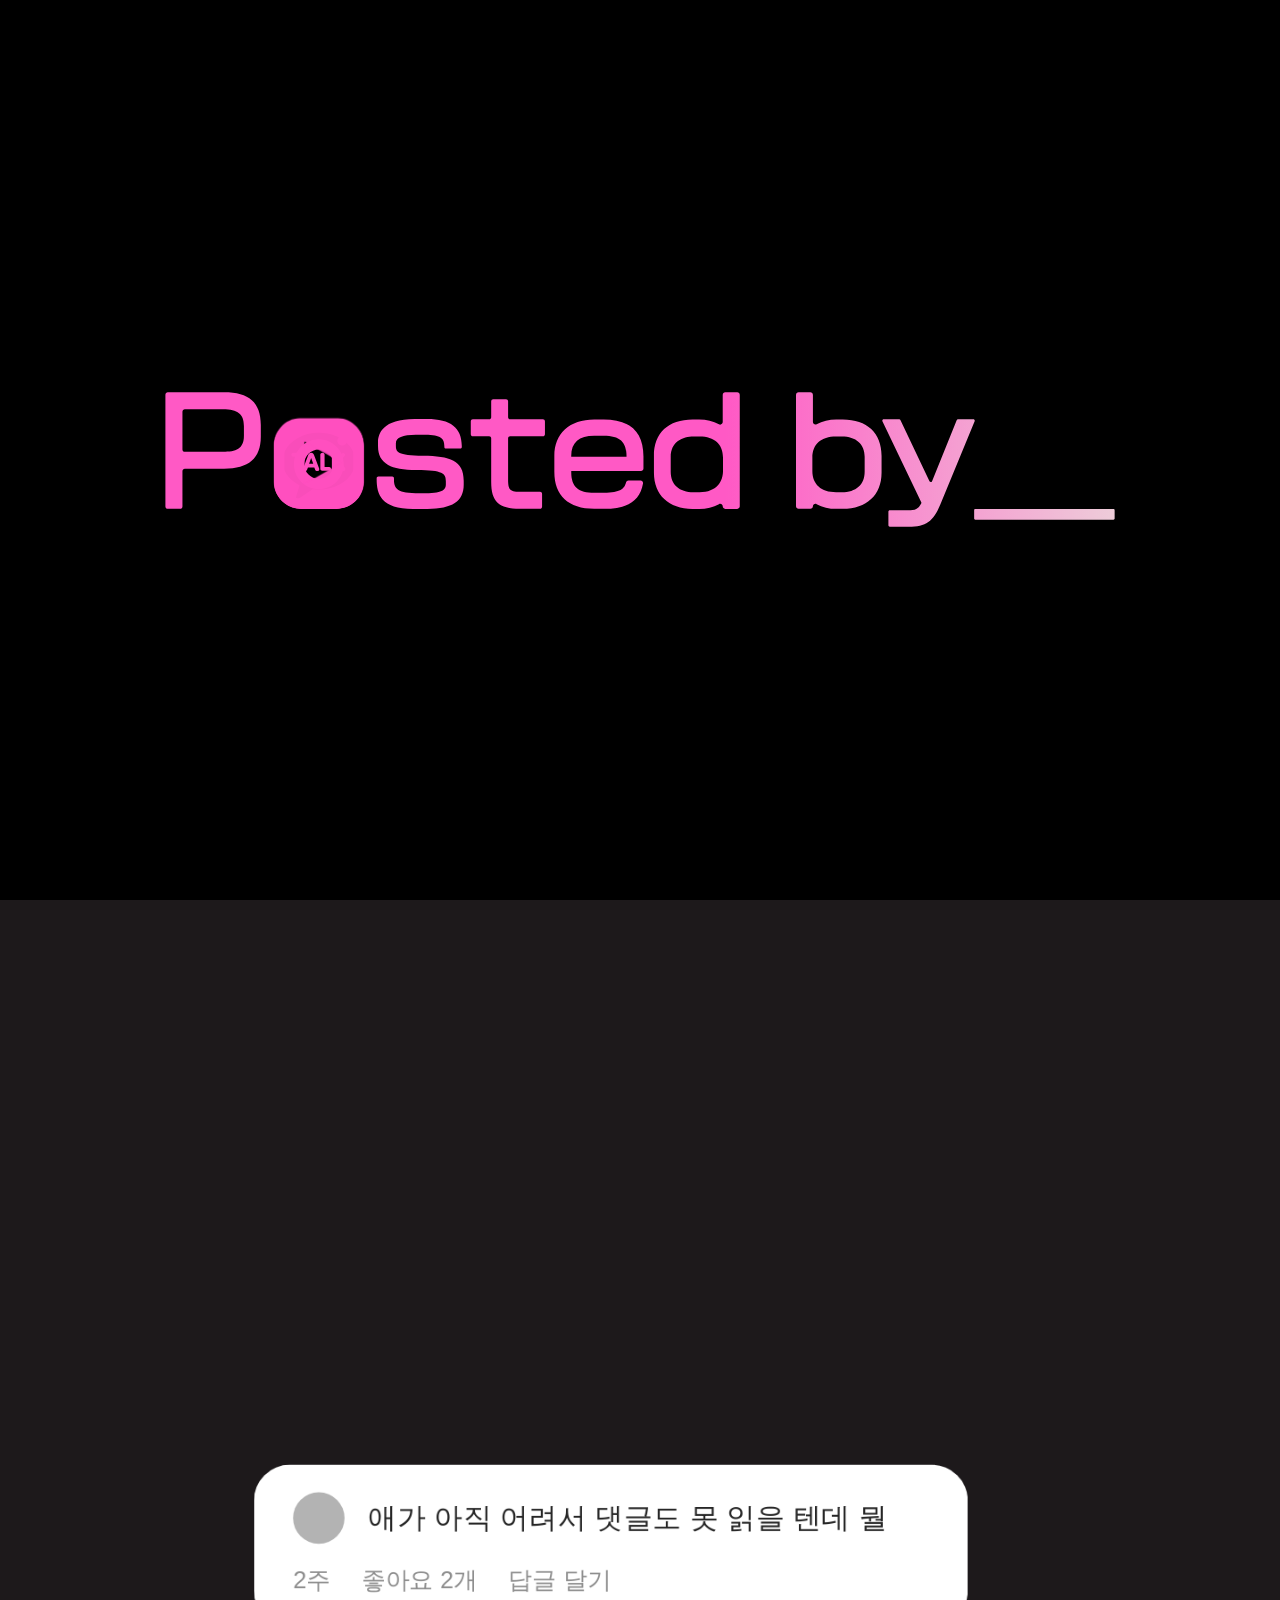
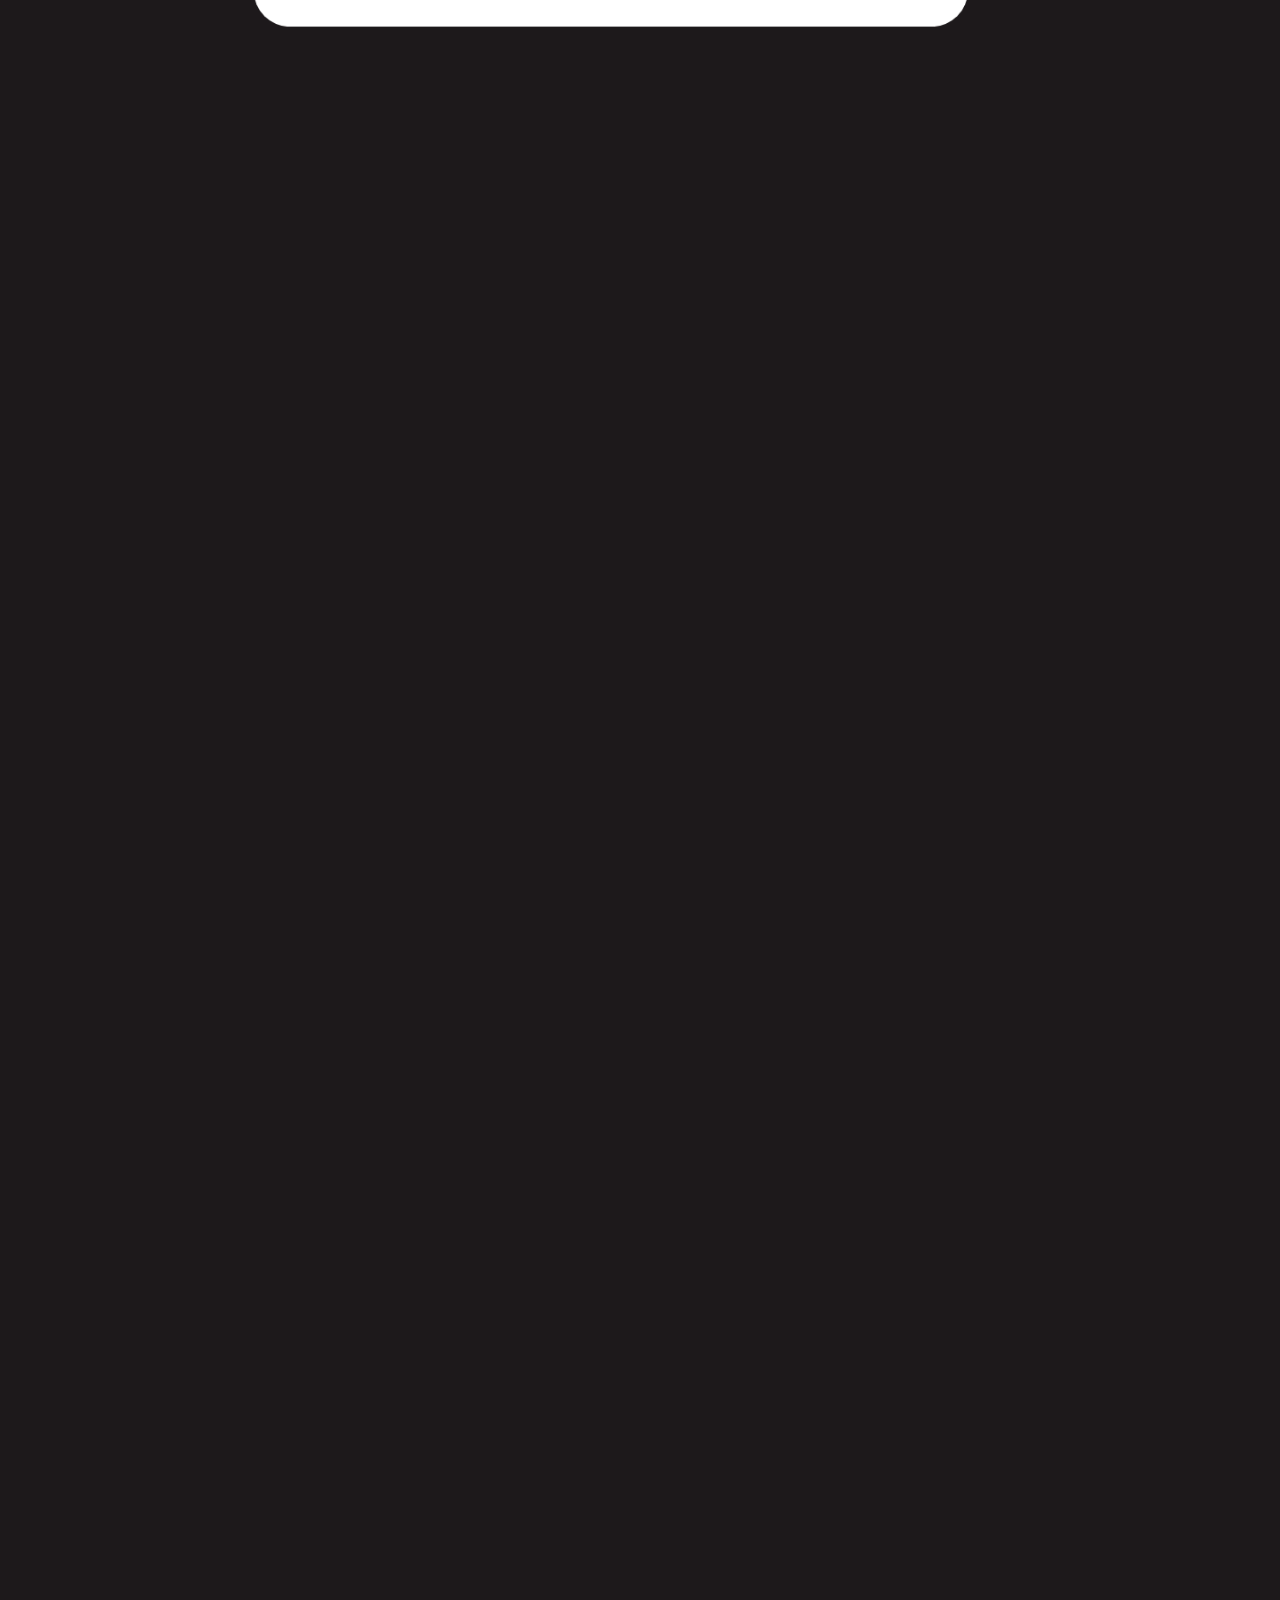
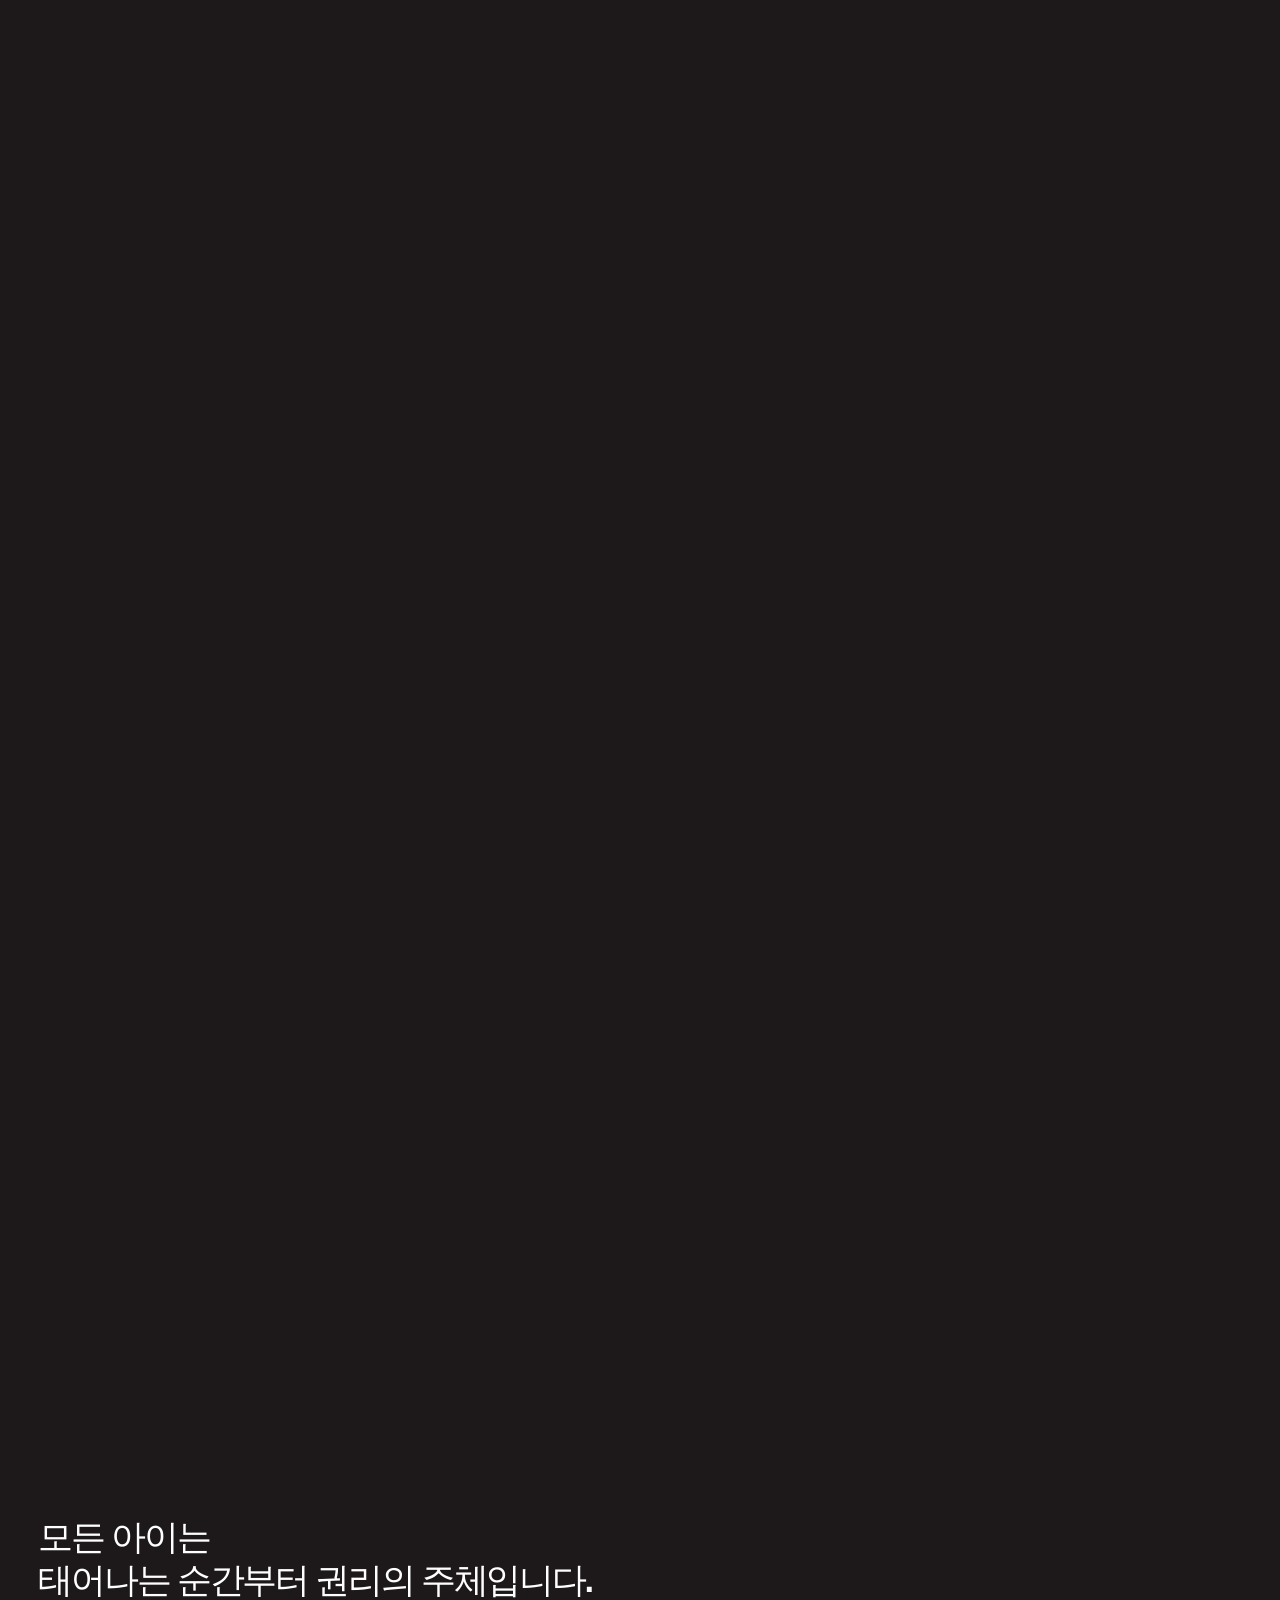
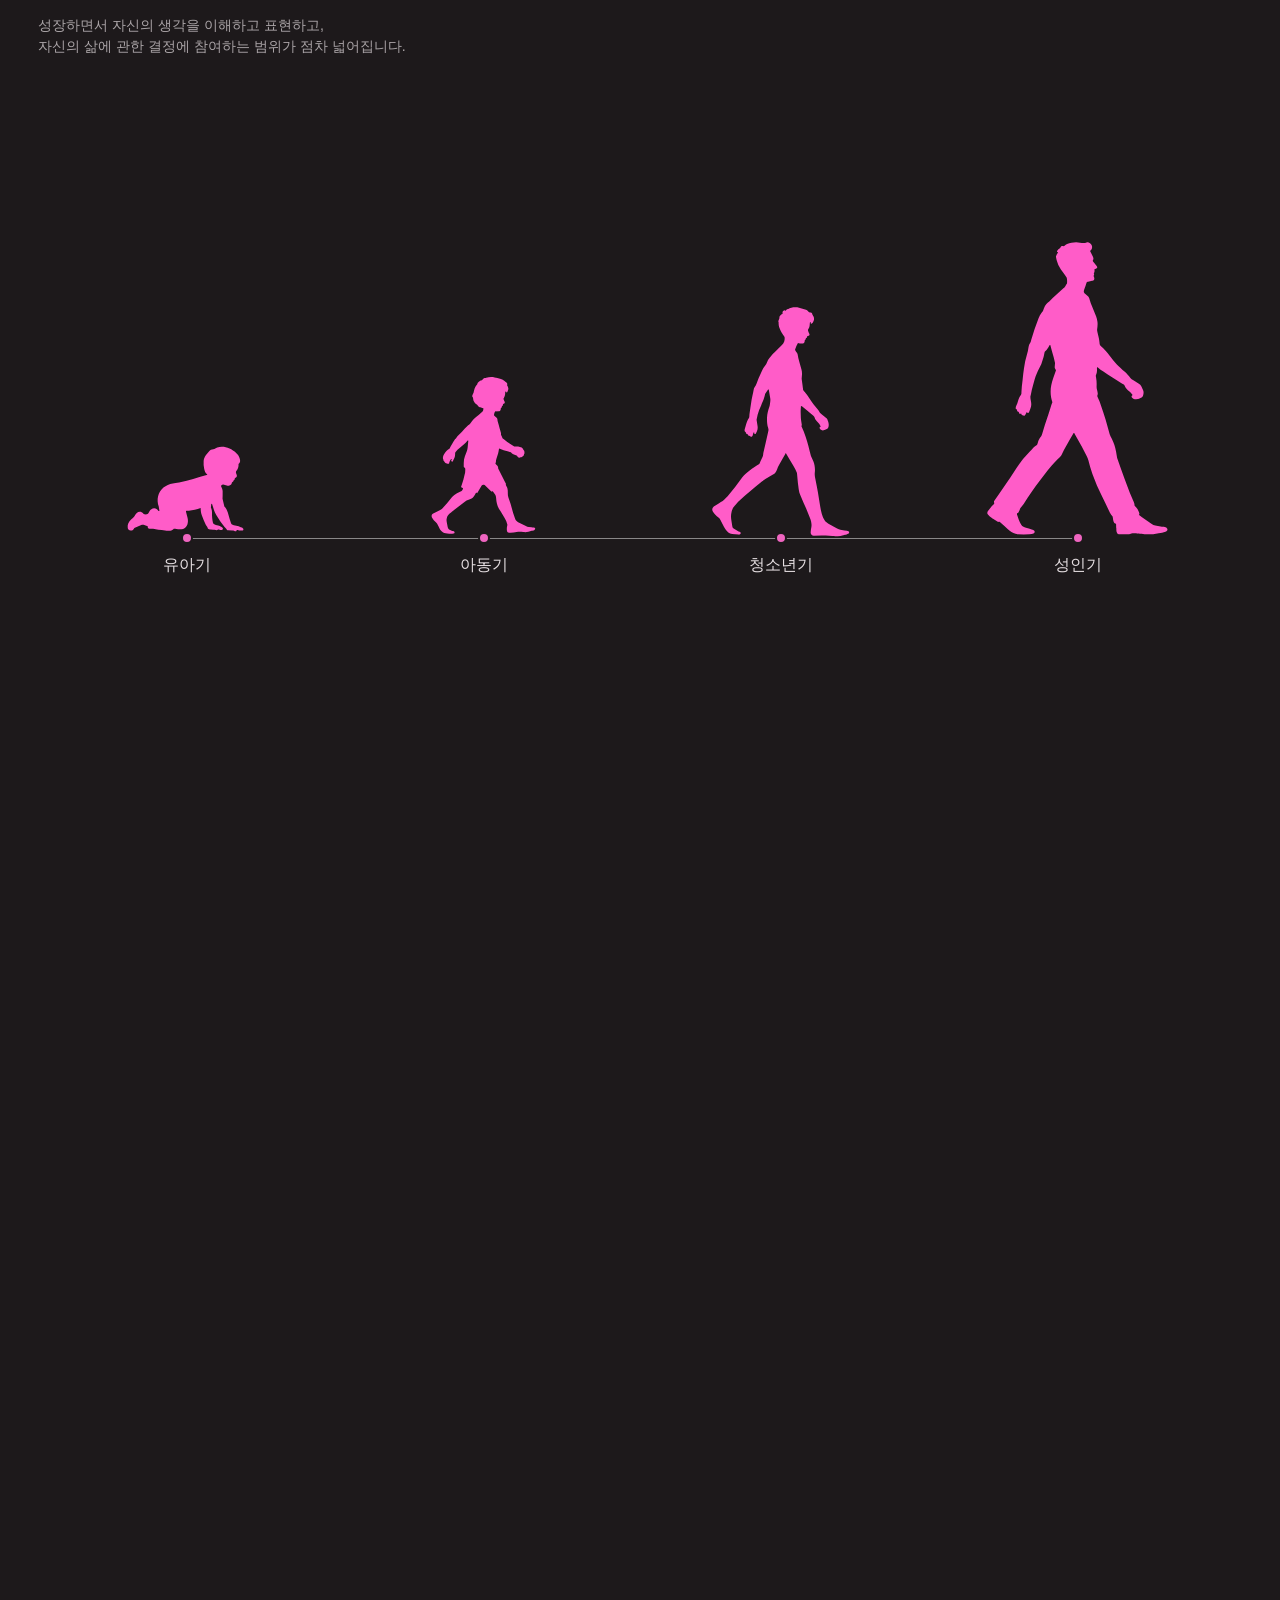
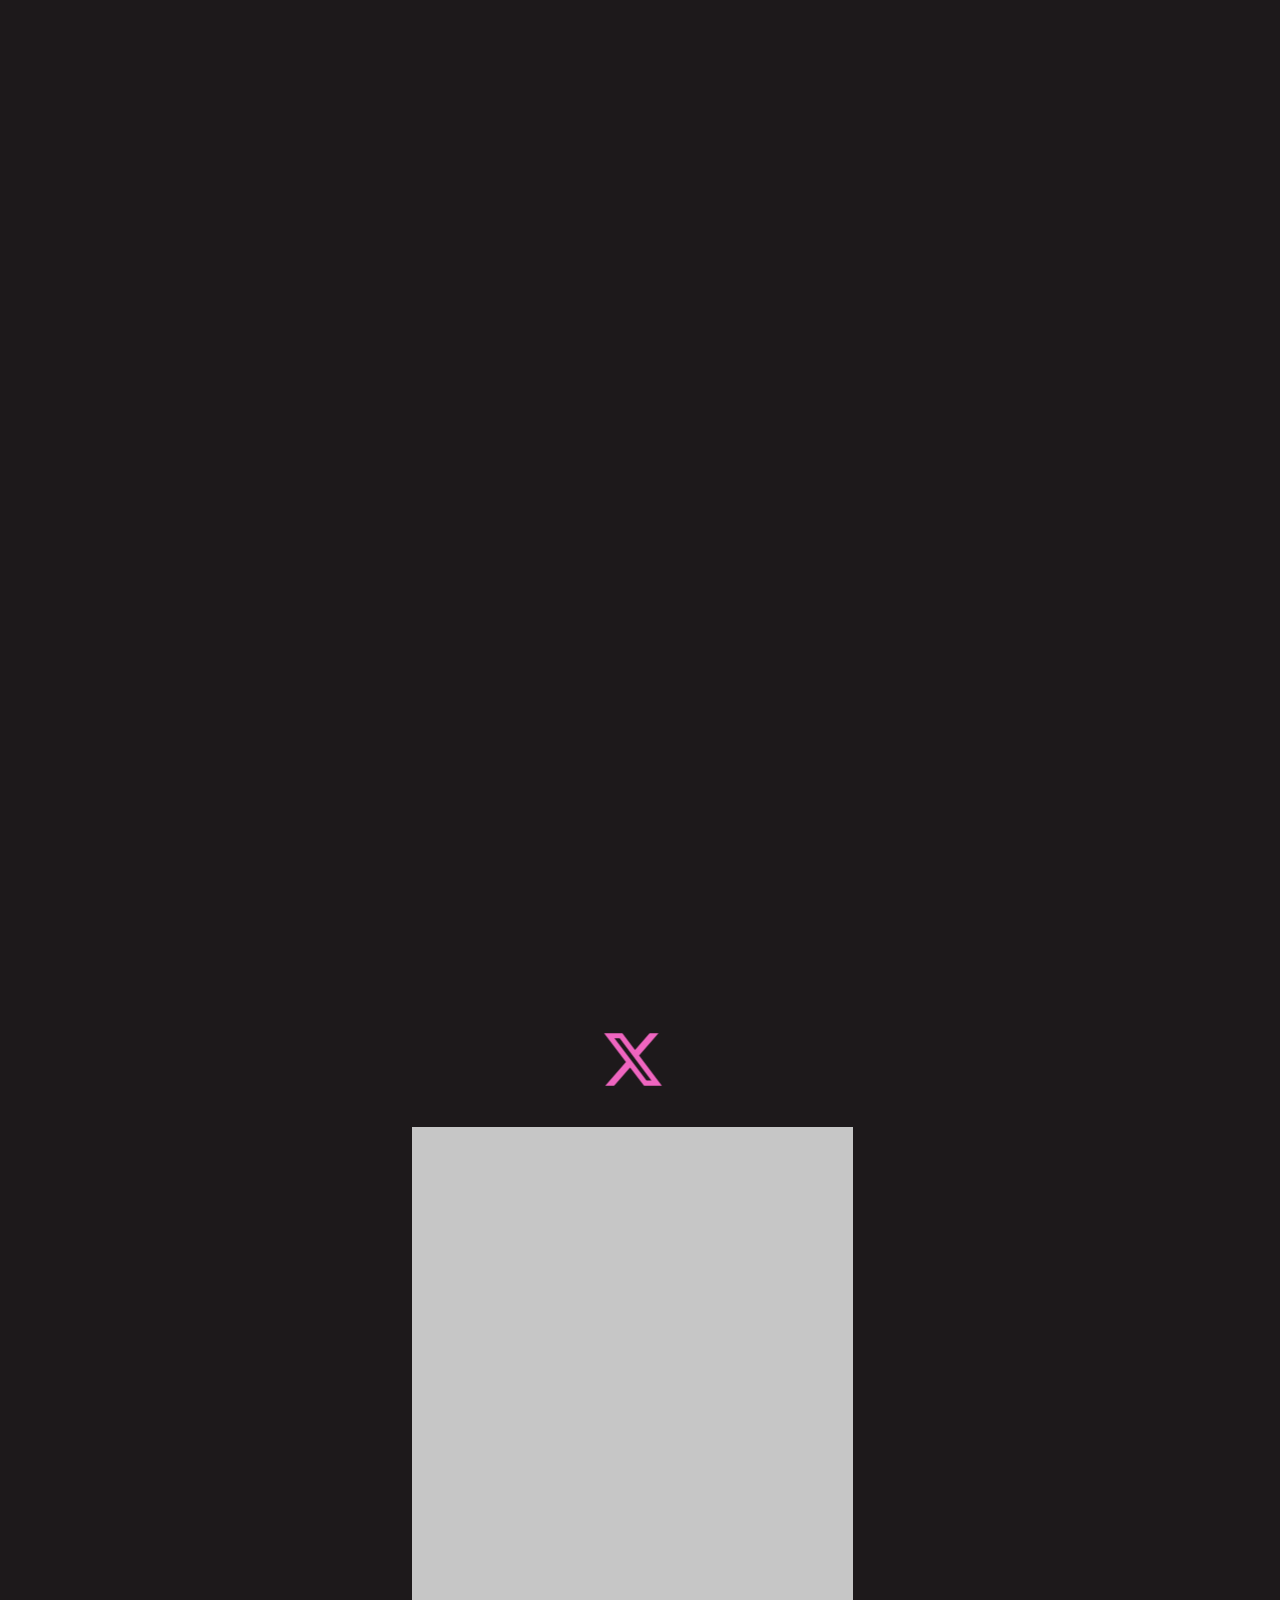
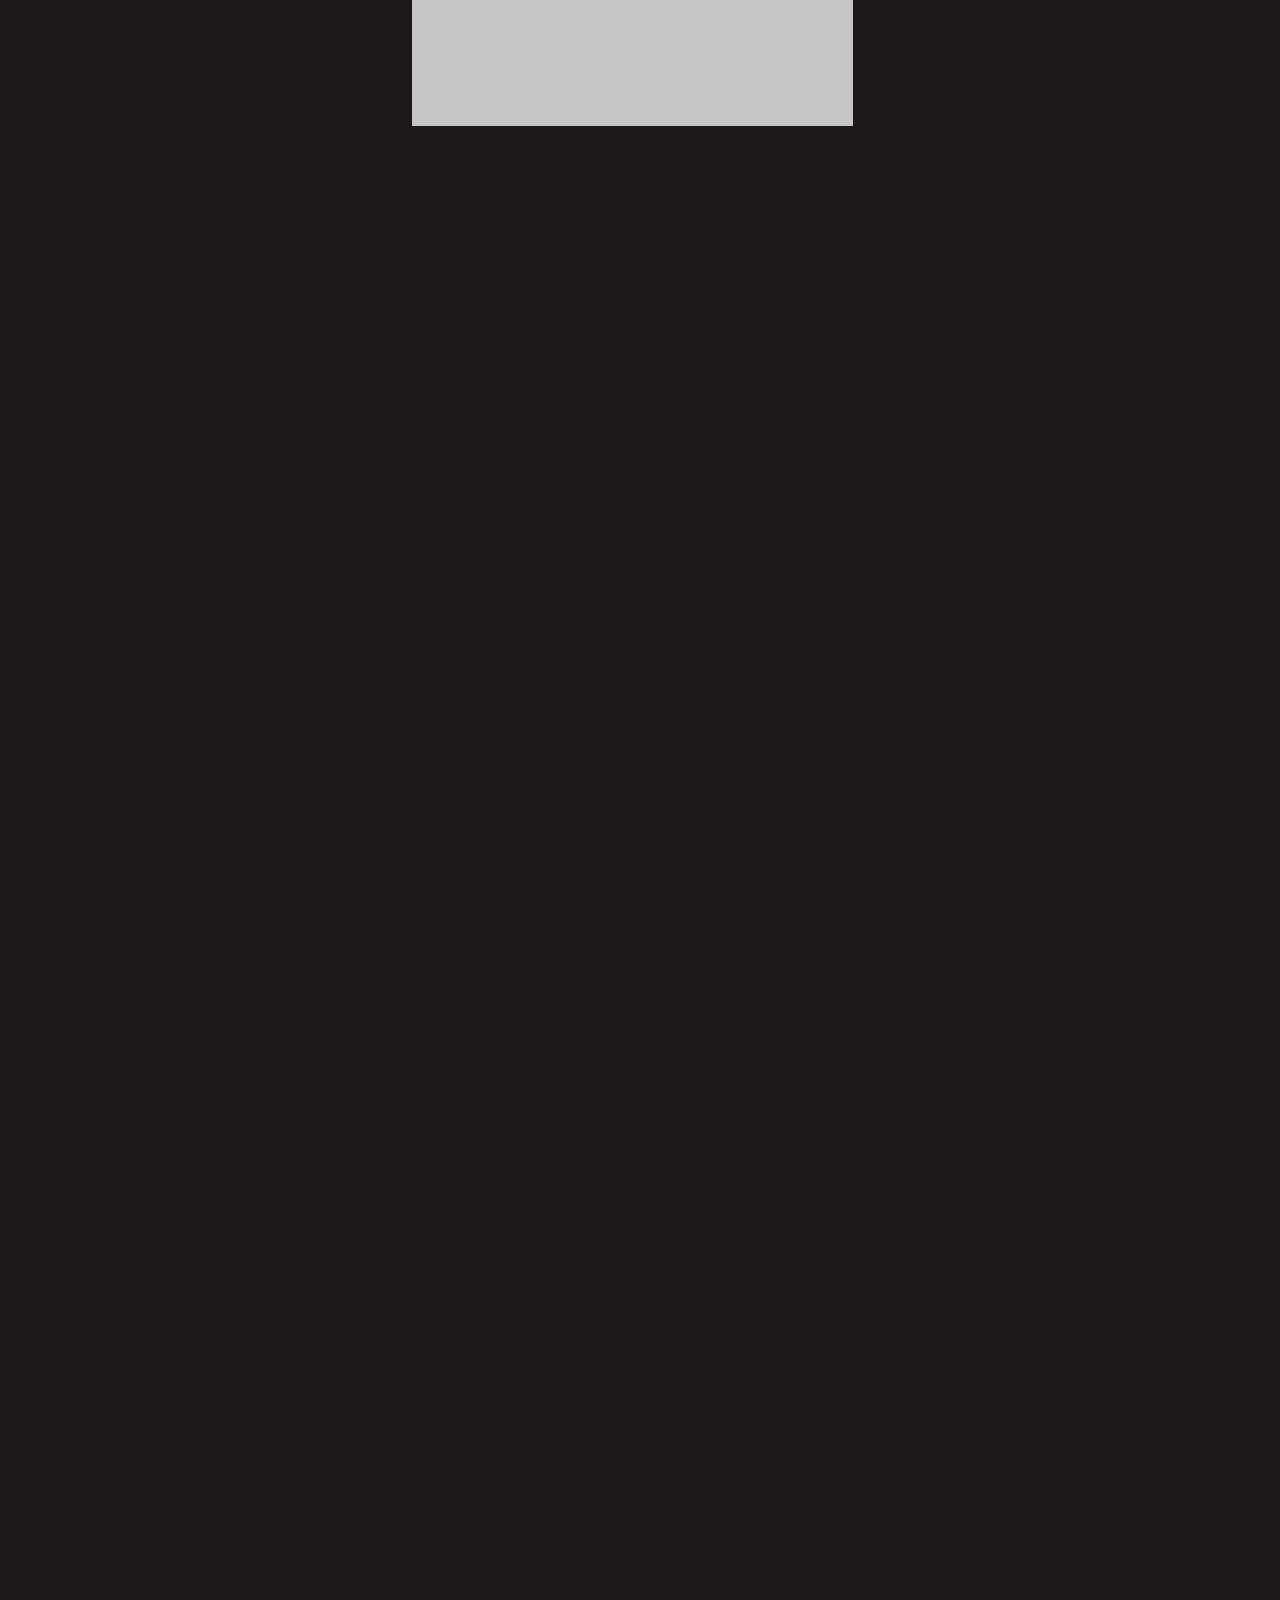
==== index.html @ 0e7c3191 "Add files via upload" ====
<!doctype html>
<html lang="ko">
  <head>
    <meta charset="utf-8">
    <meta name="viewport" content="width=device-width, initial-scale=1">
    <meta name="theme-color" content="#1D191B">
    <meta
      name="description"
      content="아이의 사진을 온라인에 공유하기 전, 개인정보와 아이의 권리를 생각해 보는 이야기."
    >
    <title>Posted by — 아이의 사진은 어디까지 기록될까요?</title>
    <script>
      document.documentElement.classList.add('intro-active');
      // Reveal the page even if the main script fails to load.
      window.introSafetyTimer = setTimeout(() => {
        document.documentElement.classList.remove('intro-active');
        document.querySelector('.intro-screen')?.remove();
        document.querySelectorAll('body > [inert]').forEach(element => { element.inert = false; });
      }, 12000);
    </script>
    <link rel="stylesheet" href="./style.css">
    <script src="./cases.js" defer></script>
    <script src="./script.js" defer></script>
    <script src="./map-layout.js" defer></script>
    <script src="./comment-editor.js" defer></script>
    <script src="./opening-line-editor.js" defer></script>
  </head>
  <body>
    <div class="intro-screen" aria-hidden="true">
      <svg class="intro-wordmark" viewBox="0 0 2000 386.2" focusable="false">
        <image href="./images/p( )sted by__.svg" width="2000" height="386.2"/>
        <g class="intro-icons">
          <image href="./images/Kakaotalk.svg" x="197" y="26" width="382.79" height="386.2"/>
          <image href="./images/IG.svg" x="197" y="26" width="382.79" height="386.2"/>
          <image href="./images/X.svg" x="197" y="26" width="382.79" height="386.2"/>
          <image href="./images/Youtube.svg" x="197" y="26" width="382.79" height="386.2"/>
          <image href="./images/basic.svg" x="197" y="26" width="382.79" height="386.2"/>
        </g>
      </svg>
    </div>
    <a class="skip-link" href="#main">본문으로 건너뛰기</a>
    <header class="site-header">
      <a class="wordmark" href="#home" aria-label="Posted by, 홈으로">Posted by</a>
      <nav aria-label="주요 메뉴">
        <a href="#home">Home</a>
        <a href="./about.html">About</a>
        <a href="#cases" class="archive-link" aria-haspopup="dialog" aria-controls="cases">Archive</a>
      </nav>
    </header>

    <main id="main">
      <section class="hero" id="home" aria-labelledby="hero-title">
        <div class="hero-copy">
          <h1 id="hero-title">아이의 사진은<br>어디까지 기록될까요?</h1>
        </div>
        <div class="scroll-note">
          <svg class="hero-wordmark" viewBox="0 0 2000 386.2" role="img" aria-label="Posted by">
            <image href="./images/p( )sted by__.svg" width="2000" height="386.2"/>
            <g class="hero-logo-icons">
              <image href="./images/basic.svg" x="197" y="26" width="382.79" height="386.2" style="--icon-index: 0"/>
              <image href="./images/Kakaotalk.svg" x="197" y="26" width="382.79" height="386.2" style="--icon-index: 1"/>
              <image href="./images/IG.svg" x="197" y="26" width="382.79" height="386.2" style="--icon-index: 2"/>
              <image href="./images/X.svg" x="197" y="26" width="382.79" height="386.2" style="--icon-index: 3"/>
              <image href="./images/Youtube.svg" x="197" y="26" width="382.79" height="386.2" style="--icon-index: 4"/>
            </g>
          </svg>
          <p>스크롤하여 이야기를 시작하세요.</p><div class="scroll-cue" aria-hidden="true"><span class="scroll-arrow"></span><span class="scroll-arrow"></span></div></div>
      </section>
      <section class="footprint section-shell sharing-composition" id="footprint" aria-label="디지털 발자국과 흔적"><div class="sharing-viewport"><div class="sharing-camera"><svg class="sharing-scene" viewBox="0 0 1000 4200" role="img" aria-label="사진을 공유하는 사람들과 아래로 이어지는 디지털 연결선"><g class="sharing-people"><image class="sharing-crowd" href="./images/digital-foreground-safari.svg" x="0" y="240" width="1000" height="665.1227" /><g class="sharing-person-reveal"><image class="sharing-person" href="./images/person-safari.svg" x="540" y="650" width="157.5309" height="440" transform="translate(1237.5309 0) scale(-1 1)" /></g><g class="sharing-person-reveal"><image class="sharing-person" href="./images/person-safari.svg" x="55" y="750" width="214.8148" height="600" /></g><g class="sharing-person-reveal"><image class="sharing-person" href="./images/person-safari.svg" x="700" y="960" width="193.3333" height="540" transform="translate(1593.3333 0) scale(-1 1)" /></g><g class="sharing-person-reveal"><image class="sharing-person" href="./images/person-safari.svg" x="250" y="1180" width="232.7160" height="650" /></g></g><g class="sharing-connections" fill="none" stroke-linecap="round"><path class="sharing-scroll-line" pathLength="1" d="M539 480 C539 119.01 41.01 119.01 41.01 389.01" stroke="#f15cca" stroke-width="1.0" data-start="0.0" data-duration=".42" /><path class="sharing-scroll-line" pathLength="1" d="M539 480 C539 78.92 73.16 78.92 73.16 383.92" stroke="#c235a9" stroke-width="1.6" data-start="0.025" data-duration=".42" /><path class="sharing-scroll-line" pathLength="1" d="M539 480 C539 35.56 79.15 35.56 79.15 375.56" stroke="#824576" stroke-width="2.2" data-start="0.05" data-duration=".42" /><path class="sharing-scroll-line" pathLength="1" d="M539 480 C539 149.78 124.71 149.78 124.71 444.78" stroke="#ec23bf" stroke-width="2.8" data-start="0.07500000000000001" data-duration=".42" /><path class="sharing-scroll-line" pathLength="1" d="M539 480 C539 123.62 182.61 123.62 182.61 393.62" stroke="#f15cca" stroke-width="1.0" data-start="0.1" data-duration=".42" /><path class="sharing-scroll-line" pathLength="1" d="M539 480 C539 78.91 212.88 78.91 212.88 383.91" stroke="#c235a9" stroke-width="1.6" data-start="0.0" data-duration=".42" /><path class="sharing-scroll-line" pathLength="1" d="M539 480 C539 37.61 225.73 37.61 225.73 377.61" stroke="#824576" stroke-width="2.2" data-start="0.025" data-duration=".42" /><path class="sharing-scroll-line" pathLength="1" d="M539 480 C539 109.4 269.38 109.4 269.38 404.4" stroke="#ec23bf" stroke-width="2.8" data-start="0.05" data-duration=".42" /><path class="sharing-scroll-line" pathLength="1" d="M539 480 C539 140.32 290.4 140.32 290.4 410.32" stroke="#f15cca" stroke-width="1.0" data-start="0.07500000000000001" data-duration=".42" /><path class="sharing-scroll-line" pathLength="1" d="M539 480 C539 77.44 354.98 77.44 354.98 382.44" stroke="#c235a9" stroke-width="1.6" data-start="0.1" data-duration=".42" /><path class="sharing-scroll-line" pathLength="1" d="M539 480 C539 60.24 390.28 60.24 390.28 400.24" stroke="#824576" stroke-width="2.2" data-start="0.0" data-duration=".42" /><path class="sharing-scroll-line" pathLength="1" d="M539 480 C539 88.61 414.81 88.61 414.81 383.61" stroke="#ec23bf" stroke-width="2.8" data-start="0.025" data-duration=".42" /><path class="sharing-scroll-line" pathLength="1" d="M539 480 C539 110.33 449.78 110.33 449.78 380.33" stroke="#f15cca" stroke-width="1.0" data-start="0.05" data-duration=".42" /><path class="sharing-scroll-line" pathLength="1" d="M539 480 C539 94.43 600.5 94.43 600.5 399.43" stroke="#c235a9" stroke-width="1.6" data-start="0.07500000000000001" data-duration=".42" /><path class="sharing-scroll-line" pathLength="1" d="M539 480 C539 37.07 620.48 37.07 620.48 377.07" stroke="#824576" stroke-width="2.2" data-start="0.1" data-duration=".42" /><path class="sharing-scroll-line" pathLength="1" d="M539 480 C539 80.28 657.9 80.28 657.9 375.28" stroke="#ec23bf" stroke-width="2.8" data-start="0.0" data-duration=".42" /><path class="sharing-scroll-line" pathLength="1" d="M539 480 C539 157.5 659.8 157.5 659.8 427.5" stroke="#f15cca" stroke-width="1.0" data-start="0.025" data-duration=".42" /><path class="sharing-scroll-line" pathLength="1" d="M539 480 C539 72.95 722.23 72.95 722.23 377.95" stroke="#c235a9" stroke-width="1.6" data-start="0.05" data-duration=".42" /><path class="sharing-scroll-line" pathLength="1" d="M539 480 C539 52.48 790.95 52.48 790.95 392.48" stroke="#824576" stroke-width="2.2" data-start="0.07500000000000001" data-duration=".42" /><path class="sharing-scroll-line" pathLength="1" d="M539 480 C539 154.47 810.26 154.47 810.26 449.47" stroke="#ec23bf" stroke-width="2.8" data-start="0.1" data-duration=".42" /><path class="sharing-scroll-line" pathLength="1" d="M539 480 C539 105.3 851.16 105.3 851.16 375.3" stroke="#f15cca" stroke-width="1.0" data-start="0.0" data-duration=".42" /><path class="sharing-scroll-line" pathLength="1" d="M539 480 C539 70.79 871.45 70.79 871.45 375.79" stroke="#c235a9" stroke-width="1.6" data-start="0.025" data-duration=".42" /><path class="sharing-scroll-line" pathLength="1" d="M539 480 C539 38.92 895.13 38.92 895.13 378.92" stroke="#824576" stroke-width="2.2" data-start="0.05" data-duration=".42" /><path class="sharing-scroll-line" pathLength="1" d="M539 480 C539 122.07 943.98 122.07 943.98 417.07" stroke="#ec23bf" stroke-width="2.8" data-start="0.07500000000000001" data-duration=".42" /><path class="sharing-scroll-line" pathLength="1" d="M539 480 C665 400 640 660 590 795" stroke="#aa5d9c" stroke-width="2.5" data-start=".32" data-duration=".17" /><path class="sharing-scroll-line" pathLength="1" d="M590 795 C470 700 280 790 245 940" stroke="#a03a8b" stroke-width="2.5" data-start=".46" data-duration=".17" /><path class="sharing-scroll-line" pathLength="1" d="M245 940 C420 970 690 1020 760 1135" stroke="#d34fb6" stroke-width="3" data-start=".59" data-duration=".17" /><path class="sharing-scroll-line" pathLength="1" d="M760 1135 C620 1050 565 1380 525 1500" stroke="#ed76cf" stroke-width="3" data-start=".73" data-duration=".2" /></g><g class="sharing-chat-reveal" data-y="1450.0000" data-order="0"><g opacity="0.3"><image href="./images/chat.svg" x="630.0000" y="1450.0000" width="100" height="22.6891" /><circle cx="639.1000" cy="1457.4727" r="3.6000" fill="#b3b3b3" /><text x="646.0000" y="1458.8487" fill="#262626" font-size="4.8000" font-family="Arial, Apple SD Gothic Neo, sans-serif">애가 전보다 살 좀 오른 듯ㅋㅋ</text><text x="635.5000" y="1467.2437" fill="#8e8e8e" font-size="3.4000" font-family="Arial, Apple SD Gothic Neo, sans-serif">2주　 좋아요 2개　 답글 달기</text></g></g><g class="sharing-chat-reveal" data-y="1490.0000" data-order="1"><g opacity="0.5"><image href="./images/chat.svg" x="855.0000" y="1490.0000" width="100" height="22.6891" /><circle cx="864.1000" cy="1497.4727" r="3.6000" fill="#b3b3b3" /><text x="871.0000" y="1498.8487" fill="#262626" font-size="4.4571" font-family="Arial, Apple SD Gothic Neo, sans-serif">어릴 땐 진짜 귀여웠는데 많이 컸네…</text><text x="860.5000" y="1507.2437" fill="#8e8e8e" font-size="3.4000" font-family="Arial, Apple SD Gothic Neo, sans-serif">2주　 좋아요 2개　 답글 달기</text></g></g><g class="sharing-chat-reveal" data-y="1490" data-order="2"><g opacity="0.4"><image href="./images/chat.svg" x="35" y="1490" width="120" height="27.2269" /><circle cx="45.9200" cy="1498.9672" r="4.3200" fill="#b3b3b3" /><text x="54.2000" y="1500.6184" fill="#262626" font-size="5.3486" font-family="Arial, Apple SD Gothic Neo, sans-serif">엄마 닮았으면 더 예뻤을 텐데 아쉽다</text><text x="41.6000" y="1510.6924" fill="#8e8e8e" font-size="4.0800" font-family="Arial, Apple SD Gothic Neo, sans-serif">2주　 좋아요 2개　 답글 달기</text></g></g><g class="sharing-chat-reveal" data-y="1522.0000" data-order="3"><g opacity="0.65"><image href="./images/chat.svg" x="671.0000" y="1522.0000" width="100" height="22.6891" /><circle cx="680.1000" cy="1529.4727" r="3.6000" fill="#b3b3b3" /><text x="687.0000" y="1530.8487" fill="#262626" font-size="4.1053" font-family="Arial, Apple SD Gothic Neo, sans-serif">동생이 카메라빨은 더 잘 받는 것 같아요</text><text x="676.5000" y="1539.2437" fill="#8e8e8e" font-size="3.4000" font-family="Arial, Apple SD Gothic Neo, sans-serif">2주　 좋아요 2개　 답글 달기</text></g></g><g class="sharing-chat-reveal" data-y="1554.0000" data-order="4"><g opacity="0.35"><image href="./images/chat.svg" x="798.0000" y="1554.0000" width="100" height="22.6891" /><circle cx="807.1000" cy="1561.4727" r="3.6000" fill="#b3b3b3" /><text x="814.0000" y="1562.8487" fill="#262626" font-size="4.8000" font-family="Arial, Apple SD Gothic Neo, sans-serif">표정 왜 저래ㅋㅋ 찍기 싫은가 봄</text><text x="803.5000" y="1571.2437" fill="#8e8e8e" font-size="3.4000" font-family="Arial, Apple SD Gothic Neo, sans-serif">2주　 좋아요 2개　 답글 달기</text></g></g><g class="sharing-chat-reveal" data-y="1577" data-order="5"><g opacity="0.55"><image href="./images/chat.svg" x="650" y="1577" width="170" height="38.5715" /><circle cx="665.4700" cy="1589.7036" r="6.1200" fill="#b3b3b3" /><text x="677.2000" y="1592.0428" fill="#262626" font-size="8.1600" font-family="Arial, Apple SD Gothic Neo, sans-serif">애가 좀 예민한 스타일인 듯</text><text x="659.3500" y="1606.3143" fill="#8e8e8e" font-size="5.7800" font-family="Arial, Apple SD Gothic Neo, sans-serif">2주　 좋아요 2개　 답글 달기</text></g></g><g class="sharing-chat-reveal" data-y="1587.6000" data-order="6"><g opacity="0.7"><image href="./images/chat.svg" x="33.0000" y="1587.6000" width="155" height="35.1681" /><circle cx="47.1050" cy="1599.1828" r="5.5800" fill="#b3b3b3" /><text x="57.8000" y="1601.3156" fill="#262626" font-size="7.4400" font-family="Arial, Apple SD Gothic Neo, sans-serif">저 나이에도 저렇게 떼를 쓰나…?</text><text x="41.5250" y="1614.3278" fill="#8e8e8e" font-size="5.2700" font-family="Arial, Apple SD Gothic Neo, sans-serif">2주　 좋아요 2개　 답글 달기</text></g></g><g class="sharing-chat-reveal" data-y="1619.6000" data-order="7"><g opacity="0.55"><image href="./images/chat.svg" x="695.0000" y="1619.6000" width="250" height="56.7227" /><circle cx="717.7500" cy="1638.2819" r="9.0000" fill="#b3b3b3" /><text x="735.0000" y="1641.7219" fill="#262626" font-size="12.0000" font-family="Arial, Apple SD Gothic Neo, sans-serif">엄마가 너무 받아주는 것 같은데요</text><text x="708.7500" y="1662.7093" fill="#8e8e8e" font-size="8.5000" font-family="Arial, Apple SD Gothic Neo, sans-serif">2주　 좋아요 2개　 답글 달기</text></g></g><g class="sharing-chat-reveal" data-y="1664" data-order="8"><g opacity="0.7"><image href="./images/chat.svg" x="290" y="1664" width="220" height="49.9160" /><circle cx="310.0200" cy="1680.4399" r="7.9200" fill="#b3b3b3" /><text x="325.2000" y="1683.4671" fill="#262626" font-size="9.0316" font-family="Arial, Apple SD Gothic Neo, sans-serif">울 때가 제일 웃김ㅋㅋㅋ 또 울려 주세요</text><text x="302.1000" y="1701.9361" fill="#8e8e8e" font-size="7.4800" font-family="Arial, Apple SD Gothic Neo, sans-serif">2주　 좋아요 2개　 답글 달기</text></g></g><g class="sharing-chat-reveal" data-y="1744.4000" data-order="9"><g opacity="0.55"><image href="./images/chat.svg" x="13.0000" y="1744.4000" width="210" height="47.6471" /><circle cx="32.1100" cy="1760.0928" r="7.5600" fill="#b3b3b3" /><text x="46.6000" y="1762.9824" fill="#262626" font-size="8.8541" font-family="Arial, Apple SD Gothic Neo, sans-serif">이런 흑역사를 전 국민이 알고 있네ㅋㅋ</text><text x="24.5500" y="1780.6118" fill="#8e8e8e" font-size="7.1400" font-family="Arial, Apple SD Gothic Neo, sans-serif">2주　 좋아요 2개　 답글 달기</text></g></g><g class="sharing-chat-reveal" data-y="1750.8000" data-order="10"><g opacity="0.35"><image href="./images/chat.svg" x="528.0000" y="1750.8000" width="210" height="47.6471" /><circle cx="547.1100" cy="1766.4928" r="7.5600" fill="#b3b3b3" /><text x="561.6000" y="1769.3824" fill="#262626" font-size="8.8541" font-family="Arial, Apple SD Gothic Neo, sans-serif">나중에 크면 이 영상 보고 이불킥하겠다</text><text x="539.5500" y="1787.0118" fill="#8e8e8e" font-size="7.1400" font-family="Arial, Apple SD Gothic Neo, sans-serif">2주　 좋아요 2개　 답글 달기</text></g></g><g class="sharing-chat-reveal" data-y="1751" data-order="11"><g opacity="0.85"><image href="./images/chat.svg" x="790" y="1751" width="145" height="32.8992" /><circle cx="803.1950" cy="1761.8354" r="5.2200" fill="#b3b3b3" /><text x="813.2000" y="1763.8306" fill="#262626" font-size="6.4629" font-family="Arial, Apple SD Gothic Neo, sans-serif">친구들이 이거 보면 엄청 놀릴 듯ㅋㅋ</text><text x="797.9750" y="1776.0034" fill="#8e8e8e" font-size="4.9300" font-family="Arial, Apple SD Gothic Neo, sans-serif">2주　 좋아요 2개　 답글 달기</text></g></g><g class="sharing-chat-reveal" data-y="1838" data-order="12"><g opacity="0.4"><image href="./images/chat.svg" x="130" y="1838" width="195" height="44.2437" /><circle cx="147.7450" cy="1852.5718" r="7.0200" fill="#b3b3b3" /><text x="161.2000" y="1855.2550" fill="#262626" font-size="9.3600" font-family="Arial, Apple SD Gothic Neo, sans-serif">얘 학교에서도 이러려나</text><text x="140.7250" y="1871.6252" fill="#8e8e8e" font-size="6.6300" font-family="Arial, Apple SD Gothic Neo, sans-serif">2주　 좋아요 2개　 답글 달기</text></g></g><g class="sharing-chat-reveal" data-y="1848.4000" data-order="13"><g opacity="0.35"><image href="./images/chat.svg" x="761.0000" y="1848.4000" width="210" height="47.6471" /><circle cx="780.1100" cy="1864.0928" r="7.5600" fill="#b3b3b3" /><text x="794.6000" y="1866.9824" fill="#262626" font-size="10.0800" font-family="Arial, Apple SD Gothic Neo, sans-serif">영상 몇 개만 봐도 성격 보이네</text><text x="772.5500" y="1884.6118" fill="#8e8e8e" font-size="7.1400" font-family="Arial, Apple SD Gothic Neo, sans-serif">2주　 좋아요 2개　 답글 달기</text></g></g><g class="sharing-chat-reveal" data-y="1922.0000" data-order="14"><g opacity="0.65"><image href="./images/chat.svg" x="460.0000" y="1922.0000" width="100" height="22.6891" /><circle cx="469.1000" cy="1929.4727" r="3.6000" fill="#b3b3b3" /><text x="476.0000" y="1930.8487" fill="#262626" font-size="4.7273" font-family="Arial, Apple SD Gothic Neo, sans-serif">애가 벌써 관심받는 걸 아는 듯ㅋㅋ</text><text x="465.5000" y="1939.2437" fill="#8e8e8e" font-size="3.4000" font-family="Arial, Apple SD Gothic Neo, sans-serif">2주　 좋아요 2개　 답글 달기</text></g></g><g class="sharing-chat-reveal" data-y="1925" data-order="15"><g opacity="0.55"><image href="./images/chat.svg" x="490" y="1925" width="120" height="27.2269" /><circle cx="500.9200" cy="1933.9672" r="4.3200" fill="#b3b3b3" /><text x="509.2000" y="1933.8942" fill="#262626" font-size="4.9263" font-family="Arial, Apple SD Gothic Neo, sans-serif"><tspan x="509.2000" dy="0">하기 싫어도 좀 찍어 주지 엄마가 얼마나</tspan><tspan x="509.2000" dy="5.6653">열심인데</tspan></text><text x="496.6000" y="1945.6924" fill="#8e8e8e" font-size="4.0800" font-family="Arial, Apple SD Gothic Neo, sans-serif">2주　 좋아요 2개　 답글 달기</text></g></g><g class="sharing-chat-reveal" data-y="1941.2000" data-order="16"><g opacity="0.7"><image href="./images/chat.svg" x="0.0000" y="1941.2000" width="280" height="63.5294" /><circle cx="25.4800" cy="1962.1237" r="10.0800" fill="#b3b3b3" /><text x="44.8000" y="1962.2477" fill="#262626" font-size="10.6537" font-family="Arial, Apple SD Gothic Neo, sans-serif"><tspan x="44.8000" dy="0">이 정도 댓글에도 상처받으면 인터넷 어떻게</tspan><tspan x="44.8000" dy="12.2517">함</tspan></text><text x="15.4000" y="1989.4823" fill="#8e8e8e" font-size="9.5200" font-family="Arial, Apple SD Gothic Neo, sans-serif">2주　 좋아요 2개　 답글 달기</text></g></g><g class="sharing-chat-reveal" data-y="2012" data-order="17"><g opacity="0.7"><image href="./images/chat.svg" x="35" y="2012" width="170" height="38.5715" /><circle cx="50.4700" cy="2024.7036" r="6.1200" fill="#b3b3b3" /><text x="62.2000" y="2024.3128" fill="#262626" font-size="7.8000" font-family="Arial, Apple SD Gothic Neo, sans-serif"><tspan x="62.2000" dy="0">그냥 귀엽다는 뜻인데 너무 예민하게</tspan><tspan x="62.2000" dy="8.97">받아들이시는 듯</tspan></text><text x="44.3500" y="2041.3143" fill="#8e8e8e" font-size="5.7800" font-family="Arial, Apple SD Gothic Neo, sans-serif">2주　 좋아요 2개　 답글 달기</text></g></g><g class="sharing-chat-reveal" data-y="2038.8000" data-order="18"><g opacity="0.6"><image href="./images/chat.svg" x="761.0000" y="2038.8000" width="100" height="22.6891" /><circle cx="770.1000" cy="2046.2727" r="3.6000" fill="#b3b3b3" /><text x="777.0000" y="2047.6487" fill="#262626" font-size="4.0000" font-family="Arial, Apple SD Gothic Neo, sans-serif">공개 계정이면 이 정도 반응은 감수해야죠</text><text x="766.5000" y="2056.0437" fill="#8e8e8e" font-size="3.4000" font-family="Arial, Apple SD Gothic Neo, sans-serif">2주　 좋아요 2개　 답글 달기</text></g></g><g class="sharing-chat-reveal" data-y="2059.6000" data-order="19"><g opacity="0.75"><image href="./images/chat.svg" x="344.0000" y="2059.6000" width="100" height="22.6891" /><circle cx="353.1000" cy="2067.0727" r="3.6000" fill="#b3b3b3" /><text x="360.0000" y="2068.4487" fill="#262626" font-size="4.5882" font-family="Arial, Apple SD Gothic Neo, sans-serif">이름은 몰라도 우는 얼굴은 알아ㅋㅋ</text><text x="349.5000" y="2076.8437" fill="#8e8e8e" font-size="3.4000" font-family="Arial, Apple SD Gothic Neo, sans-serif">2주　 좋아요 2개　 답글 달기</text></g></g><g class="sharing-chat-reveal" data-y="2099" data-order="20"><g opacity="0.85"><image href="./images/chat.svg" x="650" y="2099" width="220" height="49.9160" /><circle cx="670.0200" cy="2115.4399" r="7.9200" fill="#b3b3b3" /><text x="685.2000" y="2118.4672" fill="#262626" font-size="10.4000" font-family="Arial, Apple SD Gothic Neo, sans-serif">실제로 보면 바로 알아볼 것 같아요</text><text x="662.1000" y="2136.9361" fill="#8e8e8e" font-size="7.4800" font-family="Arial, Apple SD Gothic Neo, sans-serif">2주　 좋아요 2개　 답글 달기</text></g></g><g class="sharing-chat-reveal" data-y="2117.2000" data-order="21"><g opacity="0.7"><image href="./images/chat.svg" x="781.0000" y="2117.2000" width="100" height="22.6891" /><circle cx="790.1000" cy="2124.6727" r="3.6000" fill="#b3b3b3" /><text x="797.0000" y="2126.0487" fill="#262626" font-size="4.1053" font-family="Arial, Apple SD Gothic Neo, sans-serif">이제 자기보다 유명한 애가 동생이네ㅋㅋ</text><text x="786.5000" y="2134.4437" fill="#8e8e8e" font-size="3.4000" font-family="Arial, Apple SD Gothic Neo, sans-serif">2주　 좋아요 2개　 답글 달기</text></g></g><g class="sharing-chat-reveal" data-y="2125.2000" data-order="22"><g opacity="0.8"><image href="./images/chat.svg" x="323.0000" y="2125.2000" width="250" height="56.7227" /><circle cx="345.7500" cy="2143.8819" r="9.0000" fill="#b3b3b3" /><text x="363.0000" y="2147.3219" fill="#262626" font-size="11.8182" font-family="Arial, Apple SD Gothic Neo, sans-serif">동생 나오니까 첫째 분량 확 줄었네</text><text x="336.7500" y="2168.3093" fill="#8e8e8e" font-size="8.5000" font-family="Arial, Apple SD Gothic Neo, sans-serif">2주　 좋아요 2개　 답글 달기</text></g></g><g class="sharing-chat-reveal" data-y="2186" data-order="23"><g opacity="0.4"><image href="./images/chat.svg" x="290" y="2186" width="145" height="32.8992" /><circle cx="303.1950" cy="2196.8354" r="5.2200" fill="#b3b3b3" /><text x="313.2000" y="2198.8307" fill="#262626" font-size="6.9600" font-family="Arial, Apple SD Gothic Neo, sans-serif">둘째가 확실히 끼가 있긴 하다</text><text x="297.9750" y="2211.0034" fill="#8e8e8e" font-size="4.9300" font-family="Arial, Apple SD Gothic Neo, sans-serif">2주　 좋아요 2개　 답글 달기</text></g></g><g class="sharing-chat-reveal" data-y="2189.2000" data-order="24"><g opacity="0.8"><image href="./images/chat.svg" x="209.0000" y="2189.2000" width="100" height="22.6891" /><circle cx="218.1000" cy="2196.6727" r="3.6000" fill="#b3b3b3" /><text x="225.0000" y="2198.0487" fill="#262626" font-size="4.5882" font-family="Arial, Apple SD Gothic Neo, sans-serif">첫째는 좀 무뚝뚝하고 둘째가 귀여움</text><text x="214.5000" y="2206.4437" fill="#8e8e8e" font-size="3.4000" font-family="Arial, Apple SD Gothic Neo, sans-serif">2주　 좋아요 2개　 답글 달기</text></g></g><g class="sharing-chat-reveal" data-y="2210.0000" data-order="25"><g opacity="0.8"><image href="./images/chat.svg" x="552.0000" y="2210.0000" width="215" height="48.7815" /><circle cx="571.5650" cy="2226.0664" r="7.7400" fill="#b3b3b3" /><text x="586.4000" y="2229.0248" fill="#262626" font-size="10.3200" font-family="Arial, Apple SD Gothic Neo, sans-serif">언니보다 동생이 더 인기 많을 듯</text><text x="563.8250" y="2247.0739" fill="#8e8e8e" font-size="7.3100" font-family="Arial, Apple SD Gothic Neo, sans-serif">2주　 좋아요 2개　 답글 달기</text></g></g><g class="sharing-chat-reveal" data-y="2273" data-order="26"><g opacity="0.55"><image href="./images/chat.svg" x="775" y="2273" width="195" height="44.2437" /><circle cx="792.7450" cy="2287.5718" r="7.0200" fill="#b3b3b3" /><text x="806.2000" y="2290.2550" fill="#262626" font-size="8.9471" font-family="Arial, Apple SD Gothic Neo, sans-serif">동생한테 질투하는 거 다 보이네ㅋㅋ</text><text x="785.7250" y="2306.6252" fill="#8e8e8e" font-size="6.6300" font-family="Arial, Apple SD Gothic Neo, sans-serif">2주　 좋아요 2개　 답글 달기</text></g></g><g class="sharing-chat-reveal" data-y="2339.6000" data-order="27"><g opacity="0.8"><image href="./images/chat.svg" x="262.0000" y="2339.6000" width="215" height="48.7815" /><circle cx="281.5650" cy="2355.6664" r="7.7400" fill="#b3b3b3" /><text x="296.4000" y="2358.6248" fill="#262626" font-size="10.3200" font-family="Arial, Apple SD Gothic Neo, sans-serif">이 집은 둘째 보려고 들어옴</text><text x="273.8250" y="2376.6739" fill="#8e8e8e" font-size="7.3100" font-family="Arial, Apple SD Gothic Neo, sans-serif">2주　 좋아요 2개　 답글 달기</text></g></g><g class="sharing-chat-reveal" data-y="2360" data-order="28"><g opacity="0.7"><image href="./images/chat.svg" x="130" y="2360" width="120" height="27.2269" /><circle cx="140.9200" cy="2368.9672" r="4.3200" fill="#b3b3b3" /><text x="149.2000" y="2370.6185" fill="#262626" font-size="5.7600" font-family="Arial, Apple SD Gothic Neo, sans-serif">오늘 동생 안 나와요? 아쉽네</text><text x="136.6000" y="2380.6924" fill="#8e8e8e" font-size="4.0800" font-family="Arial, Apple SD Gothic Neo, sans-serif">2주　 좋아요 2개　 답글 달기</text></g></g><g class="sharing-chat-reveal" data-y="2392.4000" data-order="29"><g opacity="0.85"><image href="./images/chat.svg" x="732.0000" y="2392.4000" width="215" height="48.7815" /><circle cx="751.5650" cy="2408.4664" r="7.7400" fill="#b3b3b3" /><text x="766.4000" y="2408.3356" fill="#262626" font-size="8.8263" font-family="Arial, Apple SD Gothic Neo, sans-serif"><tspan x="766.4000" dy="0">엄마랑 있을 때랑 아빠랑 있을 때 표정이</tspan><tspan x="766.4000" dy="10.1503">다르네</tspan></text><text x="743.8250" y="2429.4739" fill="#8e8e8e" font-size="7.3100" font-family="Arial, Apple SD Gothic Neo, sans-serif">2주　 좋아요 2개　 답글 달기</text></g></g><g class="sharing-chat-reveal" data-y="2447" data-order="30"><g opacity="0.85"><image href="./images/chat.svg" x="490" y="2447" width="170" height="38.5715" /><circle cx="505.4700" cy="2459.7036" r="6.1200" fill="#b3b3b3" /><text x="517.2000" y="2462.0429" fill="#262626" font-size="6.9789" font-family="Arial, Apple SD Gothic Neo, sans-serif">애가 누굴 더 좋아하는지 너무 티 남ㅋㅋ</text><text x="499.3500" y="2476.3143" fill="#8e8e8e" font-size="5.7800" font-family="Arial, Apple SD Gothic Neo, sans-serif">2주　 좋아요 2개　 답글 달기</text></g></g><g class="sharing-chat-reveal" data-y="2534" data-order="31"><g opacity="0.4"><image href="./images/chat.svg" x="35" y="2534" width="220" height="49.9160" /><circle cx="55.0200" cy="2550.4399" r="7.9200" fill="#b3b3b3" /><text x="70.2000" y="2550.3062" fill="#262626" font-size="9.0316" font-family="Arial, Apple SD Gothic Neo, sans-serif"><tspan x="70.2000" dy="0">몇 초만 봐도 집에서 어떻게 지내는지 알</tspan><tspan x="70.2000" dy="10.3863">것 같음</tspan></text><text x="47.1000" y="2571.9361" fill="#8e8e8e" font-size="7.4800" font-family="Arial, Apple SD Gothic Neo, sans-serif">2주　 좋아요 2개　 답글 달기</text></g></g><g class="sharing-chat-reveal" data-y="2562.0000" data-order="32"><g opacity="0.7"><image href="./images/chat.svg" x="507.0000" y="2562.0000" width="370" height="83.9496" /><circle cx="540.6700" cy="2589.6491" r="13.3200" fill="#b3b3b3" /><text x="566.2000" y="2594.7403" fill="#262626" font-size="17.7600" font-family="Arial, Apple SD Gothic Neo, sans-serif">말투 보니까 고집 장난 아닐 듯</text><text x="527.3500" y="2625.8017" fill="#8e8e8e" font-size="12.5800" font-family="Arial, Apple SD Gothic Neo, sans-serif">2주　 좋아요 2개　 답글 달기</text></g></g><g class="sharing-chat-reveal" data-y="2621" data-order="33"><g opacity="0.55"><image href="./images/chat.svg" x="650" y="2621" width="145" height="32.8992" /><circle cx="663.1950" cy="2631.8354" r="5.2200" fill="#b3b3b3" /><text x="673.2000" y="2633.8307" fill="#262626" font-size="5.5171" font-family="Arial, Apple SD Gothic Neo, sans-serif">친구들 사이에서도 대장 하려는 스타일 같다</text><text x="657.9750" y="2646.0034" fill="#8e8e8e" font-size="4.9300" font-family="Arial, Apple SD Gothic Neo, sans-serif">2주　 좋아요 2개　 답글 달기</text></g></g><g class="sharing-chat-reveal" data-y="2640.4000" data-order="34"><g opacity="0.8"><image href="./images/chat.svg" x="155.0000" y="2640.4000" width="380" height="86.2185" /><circle cx="189.5800" cy="2668.7964" r="13.6800" fill="#b3b3b3" /><text x="215.8000" y="2674.0252" fill="#262626" font-size="15.2000" font-family="Arial, Apple SD Gothic Neo, sans-serif">장난감 양보 안 하는 거 보니 성격 나오네</text><text x="175.9000" y="2705.9261" fill="#8e8e8e" font-size="12.9200" font-family="Arial, Apple SD Gothic Neo, sans-serif">2주　 좋아요 2개　 답글 달기</text></g></g><g class="sharing-chat-reveal" data-y="2708" data-order="35"><g opacity="0.7"><image href="./images/chat.svg" x="290" y="2708" width="195" height="44.2437" /><circle cx="307.7450" cy="2722.5718" r="7.0200" fill="#b3b3b3" /><text x="321.2000" y="2725.2550" fill="#262626" font-size="8.9471" font-family="Arial, Apple SD Gothic Neo, sans-serif">밖에서 만나면 좀 피곤할 스타일ㅋㅋ</text><text x="300.7250" y="2741.6252" fill="#8e8e8e" font-size="6.6300" font-family="Arial, Apple SD Gothic Neo, sans-serif">2주　 좋아요 2개　 답글 달기</text></g></g><g class="sharing-chat-reveal" data-y="2795" data-order="36"><g opacity="0.85"><image href="./images/chat.svg" x="790" y="2795" width="120" height="27.2269" /><circle cx="800.9200" cy="2803.9672" r="4.3200" fill="#b3b3b3" /><text x="809.2000" y="2803.8943" fill="#262626" font-size="4.9263" font-family="Arial, Apple SD Gothic Neo, sans-serif"><tspan x="809.2000" dy="0">귀여운 건 귀여운 거고 버릇은 잡아야 할</tspan><tspan x="809.2000" dy="5.6653">듯</tspan></text><text x="796.6000" y="2815.6924" fill="#8e8e8e" font-size="4.0800" font-family="Arial, Apple SD Gothic Neo, sans-serif">2주　 좋아요 2개　 답글 달기</text></g></g><g class="sharing-chat-reveal" data-y="2882" data-order="37"><g opacity="0.4"><image href="./images/chat.svg" x="130" y="2882" width="170" height="38.5715" /><circle cx="145.4700" cy="2894.7036" r="6.1200" fill="#b3b3b3" /><text x="157.2000" y="2894.6003" fill="#262626" font-size="6.9789" font-family="Arial, Apple SD Gothic Neo, sans-serif"><tspan x="157.2000" dy="0">이 정도면 귀여운 게 아니라 혼나야 하는</tspan><tspan x="157.2000" dy="8.0258">거 아님?</tspan></text><text x="139.3500" y="2911.3143" fill="#8e8e8e" font-size="5.7800" font-family="Arial, Apple SD Gothic Neo, sans-serif">2주　 좋아요 2개　 답글 달기</text></g></g><g class="sharing-chat-reveal" data-y="2969" data-order="38"><g opacity="0.55"><image href="./images/chat.svg" x="490" y="2969" width="220" height="49.9160" /><circle cx="510.0200" cy="2985.4399" r="7.9200" fill="#b3b3b3" /><text x="525.2000" y="2988.4672" fill="#262626" font-size="10.5600" font-family="Arial, Apple SD Gothic Neo, sans-serif">엄마 앞에서만 저러는 거겠죠?</text><text x="502.1000" y="3006.9361" fill="#8e8e8e" font-size="7.4800" font-family="Arial, Apple SD Gothic Neo, sans-serif">2주　 좋아요 2개　 답글 달기</text></g></g><g class="sharing-chat-reveal" data-y="3014.8000" data-order="39"><g opacity="0.8"><image href="./images/chat.svg" x="282.0000" y="3014.8000" width="550" height="124.7899" /><circle cx="332.0500" cy="3055.9001" r="19.8000" fill="#b3b3b3" /><text x="370.0000" y="3063.4681" fill="#262626" font-size="23.8333" font-family="Arial, Apple SD Gothic Neo, sans-serif">카메라 있는 거 알고 더 저러는 듯ㅋㅋ</text><text x="312.2500" y="3109.6403" fill="#8e8e8e" font-size="18.7000" font-family="Arial, Apple SD Gothic Neo, sans-serif">2주　 좋아요 2개　 답글 달기</text></g></g><g class="sharing-chat-reveal" data-y="3056" data-order="40"><g opacity="0.7"><image href="./images/chat.svg" x="35" y="3056" width="145" height="32.8992" /><circle cx="48.1950" cy="3066.8354" r="5.2200" fill="#b3b3b3" /><text x="58.2000" y="3068.8307" fill="#262626" font-size="6.1135" font-family="Arial, Apple SD Gothic Neo, sans-serif">이젠 울면 찍어 주는 거 아는 거 아니냐</text><text x="42.9750" y="3081.0034" fill="#8e8e8e" font-size="4.9300" font-family="Arial, Apple SD Gothic Neo, sans-serif">2주　 좋아요 2개　 답글 달기</text></g></g><g class="sharing-chat-reveal" data-y="3143" data-order="41"><g opacity="0.85"><image href="./images/chat.svg" x="650" y="3143" width="195" height="44.2437" /><circle cx="667.7450" cy="3157.5718" r="7.0200" fill="#b3b3b3" /><text x="681.2000" y="3160.2550" fill="#262626" font-size="9.2182" font-family="Arial, Apple SD Gothic Neo, sans-serif">관심 못 받으니까 바로 표정 바뀌네</text><text x="660.7250" y="3176.6252" fill="#8e8e8e" font-size="6.6300" font-family="Arial, Apple SD Gothic Neo, sans-serif">2주　 좋아요 2개　 답글 달기</text></g></g><g class="sharing-chat-reveal" data-y="3315.6000" data-order="42"><g opacity="1"><image href="./images/chat.svg" x="85.0000" y="3315.6000" width="800" height="181.5126" /><circle cx="157.8000" cy="3375.3819" r="28.8000" fill="#b3b3b3" /><text x="213.0000" y="3386.3899" fill="#262626" font-size="32.0000" font-family="Arial, Apple SD Gothic Neo, sans-serif">애가 아직 어려서 댓글도 못 읽을 텐데 뭘</text><text x="129.0000" y="3453.5496" fill="#8e8e8e" font-size="27.2000" font-family="Arial, Apple SD Gothic Neo, sans-serif">2주　 좋아요 2개　 답글 달기</text></g></g></svg></div></div></section>

      <section id="rights" class="rights section-shell" aria-labelledby="rights-title">
        <div class="section-copy rights-copy">
          <h2 id="rights-title">모든 아이는<br>태어나는 순간부터 권리의 주체입니다.</h2>
          <p>
            성장하면서 자신의 생각을 이해하고 표현하고,<br class="desktop-break">
            자신의 삶에 관한 결정에 참여하는 범위가 점차 넓어집니다.
          </p>
        </div>

        <div class="timeline" aria-label="영유아기부터 성인기까지의 성장 타임라인">
          <svg width="0" height="0" aria-hidden="true" class="rights-filter"><defs>
            <filter id="rights-silhouette" color-interpolation-filters="sRGB">
              <feColorMatrix type="matrix" values="0 0 0 0 0.114 0 0 0 0 0.098 0 0 0 0 0.106 5 0 0 0 -1" />
            </filter>
          </defs></svg>
          <div class="timeline-figures" aria-hidden="true">
            <div class="figure-slot">
              <svg class="person person-baby" preserveAspectRatio="xMidYMax meet" viewBox="0 0 163.4 128.77" width="163.4" height="128.77">
                <image href="./images/baby1.svg?v=63126b2f52" x="0" y="0" width="163.4" height="128.77" preserveAspectRatio="xMidYMax meet"></image>
              </svg>
            </div>
            <div class="figure-slot">
              <svg class="person person-child" preserveAspectRatio="xMidYMax meet" viewBox="0 0 155.62 237.32" width="155.62" height="237.32">
                <image href="./images/baby2.svg?v=86bd591563" x="0" y="0" width="155.62" height="237.32" preserveAspectRatio="xMidYMax meet"></image>
              </svg>
            </div>
            <div class="figure-slot">
              <svg class="person person-teen" preserveAspectRatio="xMidYMax meet" viewBox="0 0 197.09 320.25" width="197.09" height="320.25">
                <image href="./images/baby3.svg?v=aa25d061a7" x="0" y="0" width="197.09" height="320.25" preserveAspectRatio="xMidYMax meet"></image>
              </svg>
            </div>
            <div class="figure-slot">
              <svg class="person person-adult" preserveAspectRatio="xMidYMax meet" viewBox="0 0 228.52 364.98" width="228.52" height="364.98">
                <image href="./images/baby4.svg?v=0b7a18e253" x="0" y="0" width="228.52" height="364.98" preserveAspectRatio="xMidYMax meet"></image>
              </svg>
            </div>
          </div>
          <div class="timeline-track">
            <div><span></span><p>유아기</p></div>
            <div><span></span><p>아동기</p></div>
            <div><span></span><p>청소년기</p></div>
            <div><span></span><p>성인기</p></div>
          </div>
        <div class="rights-regions" aria-label="성장 단계별 아이의 권리">
          <button class="rights-region" type="button" data-stage="0" aria-pressed="false">
            <span class="rights-message"><strong>부모가 아이의 사진을 올리는 시기</strong><span>부모가 공유한 사진과 일상은 아이의 첫 온라인 기록이 됩니다.</span></span>
            <span class="sr-only">유아기 권리 보기</span>
          </button>
          <button class="rights-region" type="button" data-stage="1" aria-pressed="false">
            <span class="rights-message"><strong>부모와 아이의 의견 차이가 생기는 시기</strong><span>부모에게는 소중한 추억인 사진이 아이에게는 공개하고 싶지 않은 모습일 수 있습니다.</span></span>
            <span class="sr-only">아동기 권리 보기</span>
          </button>
          <button class="rights-region" type="button" data-stage="2" aria-pressed="false">
            <span class="rights-message"><strong>사생활을 스스로 결정하고자 하는 시기</strong><span>청소년은 온라인에서 자신이 어떤 모습으로 보일지 직접 선택하고 싶어 합니다.</span></span>
            <span class="sr-only">청소년기 권리 보기</span>
          </button>
          <button class="rights-region" type="button" data-stage="3" aria-pressed="false">
            <span class="rights-message"><strong>어릴 때의 디지털 발자국이 이어지는 시기</strong><span>어릴 때 부모가 공유한 사진과 정보는 성인이 된 뒤에도 온라인에 남을 수 있습니다.</span></span>
            <span class="sr-only">성인기 권리 보기</span>
          </button>
        </div>
        </div>


      </section>








      <section class="rights-case-stories section-shell" aria-label="사진 공유와 아동 권리 침해 사례">
<figure class="rights-case-story rights-case-story-1"><video src="./video/story1.mp4" autoplay muted loop playsinline preload="metadata" aria-label="부모가 올린 어린 시절 나체 사진으로 소송 제기. 캐나다의 Darren Randall은 부모가 자신의 나체 사진 등 수천 장을 페이스북에 공개했다며, 자신의 이미지와 향후 구직에 미칠 영향을 이유로 소송을 제기한 사례.">부모가 올린 어린 시절 나체 사진으로 소송 제기. 캐나다의 Darren Randall은 부모가 자신의 나체 사진 등 수천 장을 페이스북에 공개했다며, 자신의 이미지와 향후 구직에 미칠 영향을 이유로 소송을 제기한 사례.</video></figure>
<figure class="rights-case-story rights-case-story-2"><video src="./video/story2.mp4" autoplay muted loop playsinline preload="metadata" aria-label="두 살 딸의 목욕 사진을 게시한 어머니. 미국의 Katherine Revelle은 비난 댓글을 받고 사진을 삭제했으며, 아이를 보호하고 싶지만 아이의 신체를 위험의 대상으로만 바라보고 싶지는 않다고 밝힌 사례.">두 살 딸의 목욕 사진을 게시한 어머니. 미국의 Katherine Revelle은 비난 댓글을 받고 사진을 삭제했으며, 아이를 보호하고 싶지만 아이의 신체를 위험의 대상으로만 바라보고 싶지는 않다고 밝힌 사례.</video></figure>
</section>

      <section class="photo-transform" id="photo-transform" aria-label="네 단계로 변환되는 사진">
        <div class="photo-transform-stage">
          <div class="photo-transform-icons" aria-hidden="true">
            <span style="--icon: url('./images/icon1.svg')"></span>
            <span style="--icon: url('./images/icon2.svg')"></span>
            <span style="--icon: url('./images/icon3.svg')"></span>
            <span style="--icon: url('./images/icon4.svg')"></span>
          </div>
          <div class="photo-transform-image" role="img" aria-label="흰색 사진 자리가 모자이크를 거쳐 회색으로 변환됩니다">
            <div class="photo-transform-pixels" aria-hidden="true"></div>
          </div>
        </div>
      </section>

      <section class="creative-interface section-shell" id="creative-interface" aria-label="사진 갤러리와 이미지 편집 창이 열린 컴퓨터">
        <svg class="creative-monitor" viewBox="26 8 105.5 64" role="group" aria-label="공유된 사진이 모이는 컴퓨터 화면" aria-describedby="creative-monitor-description">
          <desc id="creative-monitor-description">연회색 화면에 여러 사진이 모인 갤러리와 사진을 끌어오는 이미지 편집 창이 나란히 열려 있습니다.</desc>
          <defs>
            <linearGradient id="desktop-generate-pink" x1="0" y1="0" x2="0" y2="1"><stop offset="0" stop-color="#b64d88"/><stop offset="1" stop-color="#ad3278"/></linearGradient>
            <linearGradient id="desktop-wallpaper" x1="0" y1="0" x2=".3" y2="1"><stop offset="0" stop-color="#e6e6e6"/><stop offset="1" stop-color="#929292"/></linearGradient>
            <pattern id="desktop-process-grid" width=".8" height=".8" patternUnits="userSpaceOnUse"><rect width=".8" height=".8" fill="#171b1c"/><path d="M.8 0H0V.8" fill="none" stroke="#333a3b" stroke-width=".05"/></pattern>
            <filter id="creative-window-shadow" x="-20%" y="-20%" width="150%" height="160%"><feDropShadow dx="0" dy=".6" stdDeviation="1" flood-opacity=".4"/></filter>
            <symbol id="creative-photo-dark" viewBox="0 0 4 5"><rect width="4" height="5" rx=".35" fill="#413c3c"/><rect x=".45" y=".7" width="3.1" height="3.5" rx=".15" fill="#a995aa"/><circle cx="2.6" cy="1.65" r=".45" fill="#eadce8"/><path d="M.65 3.8 1.55 2.35 2.25 3.2 2.75 2.65 3.35 3.8Z" fill="#3d303e"/></symbol>
            <symbol id="creative-photo-light" viewBox="0 0 4 5"><rect width="4" height="5" rx=".35" fill="#dedcde"/><circle cx="2.8" cy="1.4" r=".4" fill="white"/><path d="M.5 4 1.6 2.3 2.4 3.2 2.9 2.6 3.5 4Z" fill="#f9f8f9"/></symbol>
          </defs>
          <rect x="27.2" y="9.8" width="103.07" height="60.9" rx=".8" fill="url(#desktop-wallpaper)"/>
          <rect x="28" y="13" width="4" height="56" rx="1.12" fill="#d2d2d2"/>
          <rect x="28.4" y="14" width="2.9" height="3" rx=".7" fill="#adadad"/><rect x="28.4" y="18" width="2.9" height="3" rx=".7" fill="#adadad"/><rect x="28.4" y="22" width="2.9" height="3" rx=".7" fill="#adadad"/><rect x="28.4" y="26" width="2.9" height="3" rx=".7" fill="#adadad"/><rect x="28.4" y="30" width="2.9" height="3" rx=".7" fill="#adadad"/><rect x="28.4" y="34" width="2.9" height="3" rx=".7" fill="#adadad"/><rect x="28.4" y="38" width="2.9" height="3" rx=".7" fill="#adadad"/><rect x="28.4" y="42" width="2.9" height="3" rx=".7" fill="#adadad"/><rect x="28.4" y="46" width="2.9" height="3" rx=".7" fill="#adadad"/><rect x="28.4" y="50" width="2.9" height="3" rx=".7" fill="#adadad"/><rect x="28.4" y="54" width="2.9" height="3" rx=".7" fill="#adadad"/><rect x="28.4" y="58" width="2.9" height="3" rx=".7" fill="#adadad"/><rect x="28.4" y="62" width="2.9" height="3" rx=".7" fill="#adadad"/><rect x="28.4" y="66" width="2.9" height="3" rx=".7" fill="#adadad"/>
          <g filter="url(#creative-window-shadow)"><rect x="39" y="18" width="47" height="42" rx=".52" fill="white"/><path d="M39 20V18.52Q39 18 39.52 18H85.48Q86 18 86 18.52V20Z" fill="#f2f3f3"/></g>
          <g><circle cx="40.3" cy="19" r=".4" fill="#ff4b59"/><circle cx="41.7" cy="19" r=".4" fill="#ffc600"/><circle cx="43.1" cy="19" r=".4" fill="#00ca48"/></g>
          <rect class="desktop-selection-surface" x="39" y="20" width="47" height="40" fill="transparent"/><g class="desktop-photo" role="button" tabindex="0" aria-label="사진 1 선택" aria-pressed="false" data-x="46.5" data-y="28" transform="translate(46.5 28)"><rect class="desktop-photo-selection" x="-.35" y="-.35" width="4.3" height="5.2" rx=".35"/><use class="desktop-photo-art" href="#creative-photo-dark" width="3.6" height="4.5"/></g><g class="desktop-photo" role="button" tabindex="0" aria-label="사진 2 선택" aria-pressed="false" data-x="51.1" data-y="28" transform="translate(51.1 28)"><rect class="desktop-photo-selection" x="-.35" y="-.35" width="4.3" height="5.2" rx=".35"/><use class="desktop-photo-art" href="#creative-photo-dark" width="3.6" height="4.5"/></g><g class="desktop-photo" role="button" tabindex="0" aria-label="사진 3 선택" aria-pressed="false" data-x="55.7" data-y="28" transform="translate(55.7 28)"><rect class="desktop-photo-selection" x="-.35" y="-.35" width="4.3" height="5.2" rx=".35"/><use class="desktop-photo-art" href="#creative-photo-dark" width="3.6" height="4.5"/></g><g class="desktop-photo" role="button" tabindex="0" aria-label="사진 4 선택" aria-pressed="false" data-x="60.3" data-y="28" transform="translate(60.3 28)"><rect class="desktop-photo-selection" x="-.35" y="-.35" width="4.3" height="5.2" rx=".35"/><use class="desktop-photo-art" href="#creative-photo-dark" width="3.6" height="4.5"/></g><g class="desktop-photo" role="button" tabindex="0" aria-label="사진 5 선택" aria-pressed="false" data-x="64.9" data-y="28" transform="translate(64.9 28)"><rect class="desktop-photo-selection" x="-.35" y="-.35" width="4.3" height="5.2" rx=".35"/><use class="desktop-photo-art" href="#creative-photo-dark" width="3.6" height="4.5"/></g><g class="desktop-photo" role="button" tabindex="0" aria-label="사진 6 선택" aria-pressed="false" data-x="46.5" data-y="33.5" transform="translate(46.5 33.5)"><rect class="desktop-photo-selection" x="-.35" y="-.35" width="4.3" height="5.2" rx=".35"/><use class="desktop-photo-art" href="#creative-photo-dark" width="3.6" height="4.5"/></g><g class="desktop-photo" role="button" tabindex="0" aria-label="사진 7 선택" aria-pressed="false" data-x="51.1" data-y="33.5" transform="translate(51.1 33.5)"><rect class="desktop-photo-selection" x="-.35" y="-.35" width="4.3" height="5.2" rx=".35"/><use class="desktop-photo-art" href="#creative-photo-dark" width="3.6" height="4.5"/></g><g class="desktop-photo" role="button" tabindex="0" aria-label="사진 8 선택" aria-pressed="false" data-x="55.7" data-y="33.5" transform="translate(55.7 33.5)"><rect class="desktop-photo-selection" x="-.35" y="-.35" width="4.3" height="5.2" rx=".35"/><use class="desktop-photo-art" href="#creative-photo-dark" width="3.6" height="4.5"/></g><g class="desktop-photo" role="button" tabindex="0" aria-label="사진 9 선택" aria-pressed="false" data-x="60.3" data-y="33.5" transform="translate(60.3 33.5)"><rect class="desktop-photo-selection" x="-.35" y="-.35" width="4.3" height="5.2" rx=".35"/><use class="desktop-photo-art" href="#creative-photo-dark" width="3.6" height="4.5"/></g><g class="desktop-photo" role="button" tabindex="0" aria-label="사진 10 선택" aria-pressed="false" data-x="64.9" data-y="33.5" transform="translate(64.9 33.5)"><rect class="desktop-photo-selection" x="-.35" y="-.35" width="4.3" height="5.2" rx=".35"/><use class="desktop-photo-art" href="#creative-photo-dark" width="3.6" height="4.5"/></g><g class="desktop-photo" role="button" tabindex="0" aria-label="사진 11 선택" aria-pressed="false" data-x="46.5" data-y="39" transform="translate(46.5 39)"><rect class="desktop-photo-selection" x="-.35" y="-.35" width="4.3" height="5.2" rx=".35"/><use class="desktop-photo-art" href="#creative-photo-dark" width="3.6" height="4.5"/></g><g class="desktop-photo" role="button" tabindex="0" aria-label="사진 12 선택" aria-pressed="false" data-x="51.1" data-y="39" transform="translate(51.1 39)"><rect class="desktop-photo-selection" x="-.35" y="-.35" width="4.3" height="5.2" rx=".35"/><use class="desktop-photo-art" href="#creative-photo-dark" width="3.6" height="4.5"/></g><g class="desktop-photo" role="button" tabindex="0" aria-label="사진 13 선택" aria-pressed="false" data-x="55.7" data-y="39" transform="translate(55.7 39)"><rect class="desktop-photo-selection" x="-.35" y="-.35" width="4.3" height="5.2" rx=".35"/><use class="desktop-photo-art" href="#creative-photo-dark" width="3.6" height="4.5"/></g><g class="desktop-photo" role="button" tabindex="0" aria-label="사진 14 선택" aria-pressed="false" data-x="60.3" data-y="39" transform="translate(60.3 39)"><rect class="desktop-photo-selection" x="-.35" y="-.35" width="4.3" height="5.2" rx=".35"/><use class="desktop-photo-art" href="#creative-photo-dark" width="3.6" height="4.5"/></g><g class="desktop-photo" role="button" tabindex="0" aria-label="사진 15 선택" aria-pressed="false" data-x="64.9" data-y="39" transform="translate(64.9 39)"><rect class="desktop-photo-selection" x="-.35" y="-.35" width="4.3" height="5.2" rx=".35"/><use class="desktop-photo-art" href="#creative-photo-dark" width="3.6" height="4.5"/></g><g class="desktop-photo" role="button" tabindex="0" aria-label="사진 16 선택" aria-pressed="false" data-x="46.5" data-y="44.5" transform="translate(46.5 44.5)"><rect class="desktop-photo-selection" x="-.35" y="-.35" width="4.3" height="5.2" rx=".35"/><use class="desktop-photo-art" href="#creative-photo-dark" width="3.6" height="4.5"/></g><g class="desktop-photo" role="button" tabindex="0" aria-label="사진 17 선택" aria-pressed="false" data-x="51.1" data-y="44.5" transform="translate(51.1 44.5)"><rect class="desktop-photo-selection" x="-.35" y="-.35" width="4.3" height="5.2" rx=".35"/><use class="desktop-photo-art" href="#creative-photo-dark" width="3.6" height="4.5"/></g><g class="desktop-photo" role="button" tabindex="0" aria-label="사진 18 선택" aria-pressed="false" data-x="55.7" data-y="44.5" transform="translate(55.7 44.5)"><rect class="desktop-photo-selection" x="-.35" y="-.35" width="4.3" height="5.2" rx=".35"/><use class="desktop-photo-art" href="#creative-photo-dark" width="3.6" height="4.5"/></g><g class="desktop-photo" role="button" tabindex="0" aria-label="사진 19 선택" aria-pressed="false" data-x="60.3" data-y="44.5" transform="translate(60.3 44.5)"><rect class="desktop-photo-selection" x="-.35" y="-.35" width="4.3" height="5.2" rx=".35"/><use class="desktop-photo-art" href="#creative-photo-dark" width="3.6" height="4.5"/></g><g class="desktop-photo" role="button" tabindex="0" aria-label="사진 20 선택" aria-pressed="false" data-x="64.9" data-y="44.5" transform="translate(64.9 44.5)"><rect class="desktop-photo-selection" x="-.35" y="-.35" width="4.3" height="5.2" rx=".35"/><use class="desktop-photo-art" href="#creative-photo-dark" width="3.6" height="4.5"/></g> 
          <g class="desktop-editor" transform="translate(-4 0)">
          <g filter="url(#creative-window-shadow)">
            <rect x="77" y="17" width="52" height="47" rx=".6" fill="#0e1011"/>
            <path d="M77 19V17.6Q77 17 77.6 17H128.4Q129 17 129 17.6V19Z" fill="#e5e5e5"/>
          </g>
          <circle cx="78" cy="18" r=".32" fill="#ff4b59"/><circle cx="79.2" cy="18" r=".32" fill="#ffc600"/><circle cx="80.4" cy="18" r=".32" fill="#00ca48"/>
          <rect class="desktop-drop-zone" x="78" y="19" width="13" height="22" rx=".4" stroke="#cf7ba0" stroke-width=".12" fill="#32222f"/>
          <text class="desktop-drop-hint" x="84.5" y="30" text-anchor="middle" font-size=".45" fill="#c281a6">사진을 끌어당겨주세요</text>
          <rect class="desktop-prompt-box" x="78" y="42" width="13" height="19" rx=".5" fill="#202324"/>
          <text x="78.6" y="43.5" fill="#ddd" font-size=".45">prompt</text>
          <text class="desktop-prompt-text" x="78.6" y="45" font-size=".45" fill="#ccc">원하시는 행동을 입력해주세요</text>
          <g class="desktop-generate" role="button" tabindex="0" aria-label="Generate 생성 과정 보기" aria-disabled="true">
            <rect x="78" y="61.5" width="13" height="2.1" rx=".5" fill="url(#desktop-generate-pink)"/>
            <text x="84.5" y="62.95" text-anchor="middle" font-size="1" font-weight="700" fill="#f3dce9">Generate</text>
          </g>
          <g class="desktop-results">
            <rect x="91.6" y="19" width="28.4" height="17.5" rx=".5" fill="#121516"/>
            <rect x="91.6" y="37" width="28.4" height="26.6" rx=".5" fill="#121516"/>
          </g>
          <rect x="120.5" y="19" width="7.9" height="17.5" rx=".5" fill="#121516"/>
          <rect x="120.5" y="37" width="7.9" height="26.6" rx=".5" fill="#121516"/>
          <g class="desktop-process" aria-hidden="true">
            <g class="desktop-process-entry" transform="translate(0 18)">
            <text x="121" y="21" font-size=".48" fill="#e5e5e5">GENERATION LOG</text>
            <text class="desktop-process-code" x="121" y="25" font-family="monospace" font-size=".45" fill="#c4c9c7"></text>
            </g>
            <text class="desktop-process-status" x="121" y="54" font-size=".48" fill="#ddd">대기 중</text>
            <rect class="desktop-process-progress" x="121" y="56" width="0" height=".4" fill="#ef65c0"/>
            <text x="121" y="59" font-size=".45" fill="#ccc">720p · IMAGE OUTPUT</text>
          </g>
          </g>
          <image class="desktop-hand is-drag-guide" href="./images/hand-pink.svg" x="49" y="29" width="4" height="5" aria-hidden="true"/>
        </svg>
      </section>

      <section id="spread" class="crime-summary section-shell" aria-label="범죄 악용">
          <div class="spread-result">
            <div class="spread-result-copy">
              <h3>셰어런팅으로 인해 아이가<br>범죄의 위험에 노출될 수 있습니다.</h3>
              <p>월평균 부모가 공유하는 자녀 이미지 수 : 63장.<br class="desktop-break">
            전문가가 경고한 딥페이크 제작에 충분할 수 있는 이미지 수 : 20장
            </p>
            </div>
            <img class="spread-data-image" src="./images/story.png" alt="월평균 자녀 사진 공유량 63장과 딥페이크 제작에 충분할 수 있는 사진 20장을 비교한 그림">
          </div>

      </section>



      <section class="privacy section-shell" id="archive" aria-labelledby="privacy-title">
        <div class="privacy-layout">
          <div class="section-copy">
            <h2 id="privacy-title">사진 한 장에는 아이에 대한<br class="desktop-break"> 많은 정보가 담겨 있습니다.</h2>
            <p>
              일상의 사진에서도 이름, 학교, 거주지 등<br>
              다양한 개인정보가 쉽게 유추될 수 있습니다.
            </p>
            <div class="privacy-analysis" aria-hidden="true">
              <h3>한 장의 사진에서 드러나는 정보</h3>
              <div class="analysis-output">
                <p data-text="이름: 이사랑"></p>
                <p data-text="가족 관계: 부모, 여동생"></p>
                <p data-text="거주 지역: 서울시 강남"></p>
                <p data-text="위치: 쑥쑥 어린이집"></p>
                <p data-text="촬영 시간: 2026.09.11"></p>
              </div>
            </div>
          </div>
          <figure class="social-figure">
            <article class="social-post" aria-label="아이의 정보 노출을 보여주는 가상의 SNS 게시물">
              <header class="post-header">
                <span class="profile-avatar" aria-hidden="true">m</span>
                <span class="profile-name">moms_daily</span>
                <span class="post-more" aria-label="더보기">•••</span>
              </header>
              <div class="post-photo-interaction" tabindex="0" role="button" aria-label="사진에 담긴 개인정보 보기" aria-pressed="false">
                <div class="post-image image-frame">
                  <img class="portrait-default" src="./images/happy.jpg" alt="이름표가 보이는 유치원 원복을 입은 아이">
                  <svg class="face-analysis" viewBox="0 0 1489 1056" aria-hidden="true">
                    <rect class="face-target" x="605" y="210" width="300" height="300" rx="12"/>
                    <g class="face-landmarks"></g>
                    <path class="face-scan" d="M590 220 H920"/>
                  </svg>
                </div>

              </div>
              <div class="post-actions" aria-label="좋아요, 댓글, 공유">
                <svg viewBox="0 0 24 24" aria-hidden="true"><path d="M20.8 8.8c0 5.1-8.8 11-8.8 11s-8.8-5.9-8.8-11A4.8 4.8 0 0 1 12 6.2a4.8 4.8 0 0 1 8.8 2.6Z"></path></svg>
                <svg viewBox="0 0 24 24" aria-hidden="true"><path d="M21 11.5a8.4 8.4 0 0 1-8.8 8.4 9 9 0 0 1-3.8-.8L3 21l1.8-4.7a8 8 0 0 1-1.5-4.8A8.4 8.4 0 0 1 12 3a8.4 8.4 0 0 1 9 8.5Z"></path></svg>
                <svg viewBox="0 0 24 24" aria-hidden="true"><path d="m21 3-7.2 18-3.9-7.9L2 9.2 21 3Zm0 0L9.9 13.1"></path></svg>
                <span class="post-bookmark" aria-hidden="true"></span>
              </div>
              <p class="post-likes">좋아요 128개</p>
              <p class="post-caption"><strong>moms_daily</strong> 오늘도 즐거운 등원길 ✿</p>
            </article>
          </figure>
        </div>
      </section>

      <section class="impact section-shell impact-finale" id="about" aria-labelledby="impact-title">
        <div class="finale-heading"><h2 id="impact-title">한 장에서 시작한 사진은<br><span>수많은 문제</span>로 이어질 수 있습니다.</h2></div>
        <figure class="finale-photo"><img src="./images/title.jpg" alt="아기 침대 옆에서 걸음을 연습하는 아이" loading="lazy"></figure>
        <div class="finale-map">
<svg class="finale-detail-map" viewBox="0 0 1240 480" role="img" aria-label="사진 한 장에서 아동 권리 침해, 범죄 악용, 디지털 발자국, 개인정보 노출과 세부 문제로 이어지는 연결도"><g class="map-linework"><path class="map-primary" d="M620 0 L230 161"/><path d="M210.30 165.30 L114.23 36.82"/><path d="M232.90 160.10 L238.64 89.94"/><path d="M179.15 176.59 L76.13 130.05"/><path d="M202.81 198.18 L97.74 267.09"/><path d="M232.00 209.95 L239.06 330.03"/><path class="map-primary" d="M620 0 L465 241"/><path d="M436.91 253.03 L368.17 212.18"/><path d="M411.63 268.80 L349.83 282.72"/><path d="M439.12 279.70 L367.13 336.18"/><path d="M489.70 280.89 L538.42 325.46"/><path d="M462.80 289.94 L456.03 395.04"/><path class="map-primary" d="M620 0 L755 241"/><path d="M678.97 253.82 L648.42 211.71"/><path d="M733.38 283.43 L655.14 373.94"/><path d="M778.92 281.61 L878.79 375.03"/><path d="M836.73 271.87 L950.58 320.88"/><path d="M755.00 290.00 L755.00 430.00"/><path class="map-primary" d="M620 0 L1030 161"/><path d="M1044.80 162.84 L1083.06 83.30"/><path d="M1079.98 175.53 L1126.12 145.68"/><path d="M1054.77 200.83 L1128.39 265.50"/><path d="M1041.35 208.37 L1079.68 315.98"/></g><text class="map-category" x="230" y="185" text-anchor="middle">아동 권리 침해</text><text class="map-detail" x="105" y="25" text-anchor="middle">삭제 의사 무시</text><text class="map-detail" x="240" y="75" text-anchor="middle">초상권 침해</text><text class="map-detail" x="62" y="125" text-anchor="middle">사생활 침해</text><text class="map-detail" x="85" y="275" text-anchor="middle">동의 없는 공개</text><text class="map-detail" x="240" y="345" text-anchor="middle">사진 통제권 상실</text><text class="map-category" x="465" y="265" text-anchor="middle">범죄 악용</text><text class="map-detail" x="355" y="205" text-anchor="middle">협박</text><text class="map-detail" x="335" y="285" text-anchor="middle">사기 악용</text><text class="map-detail" x="355" y="345" text-anchor="middle">사칭 계정</text><text class="map-detail" x="550" y="335" text-anchor="middle">딥페이크</text><text class="map-detail" x="455" y="410" text-anchor="middle">아동 성착취물 제작＆유포</text><text class="map-category" x="755" y="265" text-anchor="middle">디지털 발자국과 후유증</text><text class="map-detail" x="635" y="205" text-anchor="middle">수치심 · 불안</text><text class="map-detail" x="645" y="385" text-anchor="middle">놀림 · 따돌림</text><text class="map-detail" x="890" y="385" text-anchor="middle">장기적 검색 노출</text><text class="map-detail" x="965" y="325" text-anchor="middle">무단 저장 · 재유포</text><text class="map-detail" x="755" y="445" text-anchor="middle">삭제의 어려움</text><text class="map-category" x="1030" y="185" text-anchor="middle">개인정보 노출</text><text class="map-detail" x="1090" y="70" text-anchor="middle">실명 · 생년월일 노출</text><text class="map-detail" x="1140" y="140" text-anchor="middle">거주지 추정</text><text class="map-detail" x="1140" y="275" text-anchor="middle">생활 동선 노출</text><text class="map-detail" x="1085" y="330" text-anchor="middle">스토킹</text></svg>
<svg class="finale-threads" viewBox="0 0 1240 1040" preserveAspectRatio="none" aria-hidden="true"><path d="M230 0 C230 520 620 380 620 650 L620 1040"/><path d="M465 0 C465 480 620 440 620 650 L620 1040"/><path d="M755 0 C755 480 620 440 620 650 L620 1040"/><path d="M1030 0 C1030 520 620 380 620 650 L620 1040"/></svg>
        </div>
        <div class="explore-action final-explore">
          <button class="explore-button" type="button" aria-controls="cases" aria-expanded="false"><svg class="explore-draw-border" viewBox="0 0 124 52" preserveAspectRatio="none" aria-hidden="true"><path d="M62 1 H123 V51 H1 V1 H62" pathLength="1"/></svg><span>explore</span></button>
        </div>
      </section>

      <dialog class="cases-dialog" aria-label="사례 탐색">
        <header class="site-header">
          <a class="wordmark" href="#home" aria-label="Posted by, 홈으로">Posted by</a>
          <nav aria-label="주요 메뉴">
            <a href="#home">Home</a>
            <a href="./about.html">About</a>
            <a href="#cases" aria-current="page">Archive</a>
          </nav>
        </header>
      <section class="case-explorer section-shell" id="cases" aria-label="사례 탐색" tabindex="-1" hidden>
        <div class="case-filters" role="group" aria-label="사례 분야 선택">
          <button type="button" data-filter="all" aria-pressed="true">모든 사례</button>
          <button type="button" data-filter="privacy" aria-pressed="false">개인정보 노출</button>
          <button type="button" data-filter="crime" aria-pressed="false">범죄 악용</button>
          <button type="button" data-filter="rights" aria-pressed="false">아동 권리 침해</button>
          <button type="button" data-filter="footprint" aria-pressed="false">디지털 발자국과 후유증</button>
        </div>
        <p class="cases-note">카테고리를 선택하면 해당 사례가 있는 위치로 이동합니다. 드래그로 원을 돌리고, 카드를 클릭해 사례를 확인하세요.</p>
        <p class="case-status" aria-live="polite">전체 32개 사례</p>
        <div class="case-field"></div>
      </section>
      </dialog>
      <dialog class="case-detail" aria-labelledby="case-detail-title" aria-describedby="case-detail-description">
        <div class="case-detail-sheet">
          <button class="case-detail-cover" type="button" aria-label="사례 설명 보기">
            <img class="case-detail-cover-image" alt="">
            <span class="case-detail-cover-title"></span>
          </button>
          <button class="case-detail-exit" type="button" aria-label="사례 닫고 목록으로 돌아가기">
            <svg viewBox="0 0 24 24" aria-hidden="true"><path d="M6 6 18 18M18 6 6 18"/></svg>
          </button>
          <p class="case-detail-id">사례 001</p>
          <div class="case-detail-main">
            <div class="case-detail-placeholder" role="img" aria-label="사례 이미지 준비 중"></div>
            <div class="case-detail-heading">
              <h2 id="case-detail-title"></h2>
              <dl class="case-detail-meta">
                <div><dt>국가</dt><dd class="case-detail-country"></dd></div>
                <div><dt>아이 나이</dt><dd class="case-detail-age"></dd></div>
              </dl>
            </div>
          </div>
          <div class="case-detail-summary">
            <h3 class="case-detail-label">사례</h3>
            <p id="case-detail-description"></p>
            <div class="case-detail-categories" aria-label="사례 분류"></div>
            <p class="case-detail-date"></p>
          </div>
          <div class="case-detail-links">
            <ul class="case-detail-sources"></ul>
          </div>
          <nav class="case-detail-navigation" aria-label="사례 넘기기">
            <button class="case-detail-prev" type="button" aria-label="이전 사례"><img src="./images/point.svg" alt="" aria-hidden="true"></button>
            <span class="case-detail-position sr-only" aria-live="polite"></span>
            <button class="case-detail-next" type="button" aria-label="다음 사례"><img src="./images/point.svg" alt="" aria-hidden="true"></button>
          </nav>
        </div>
      </dialog>
    </main>

    <footer class="site-footer">
      <a class="wordmark" href="#footprint">Posted by</a>
      <p>공유하기 전, 아이의 내일을 먼저 생각합니다.</p>
      <a class="back-to-top" href="#footprint">처음으로 ↑</a>
    </footer>
  </body>
</html>
---- style.css ----
:root {
  /* Main palette and rhythm controls for quick visual adjustments. */
  color-scheme: dark;
  --page-bg: #1d191b;
  --text: #fff;
  --muted: #aaa4a7;
  --accent: #ef65c0;
  --line: rgb(255 255 255 / 30%);
  --content-width: 1200px;
  --page-gutter: clamp(1.25rem, 6.2vw, 6rem);
  --header-height: 4rem;
  --section-space: calc(clamp(8.5rem, 17vw, 15rem) + 300px);
  font-family: Pretendard, "Noto Sans KR", "Apple SD Gothic Neo", sans-serif;
  font-synthesis: none;
  text-rendering: optimizeLegibility;
  -webkit-font-smoothing: antialiased;
  -moz-osx-font-smoothing: grayscale;
}

* {
  box-sizing: border-box;
}

html {
  scroll-behavior: smooth;
  scroll-padding-top: 2rem;
}

body {
  min-width: 320px;
  margin: 0;
  overflow-x: hidden;
  background: var(--page-bg);
  color: var(--text);
  line-height: 1.4;
}

img,
svg {
  display: block;
}

img {
  max-width: 100%;
}

a {
  color: inherit;
}

a:focus-visible {
  outline: 2px solid var(--accent);
  outline-offset: 5px;
}

.skip-link {
  position: absolute;
  z-index: 10;
  top: 1rem;
  left: 1rem;
  padding: 0.75rem 1rem;
  transform: translateY(-160%);
  background: var(--accent);
  color: #1d191b;
}

.skip-link:focus {
  transform: translateY(0);
}

.site-header {
  width: min(var(--content-width), calc(100% - var(--page-gutter) * 2));
  min-height: var(--header-height);
  margin-inline: auto;
  display: flex;
  align-items: center;
  justify-content: space-between;
}

.wordmark {
  color: var(--accent);
  font-size: 1rem;
  font-weight: 700;
  letter-spacing: -0.04em;
  text-decoration: none;
}

.site-header .wordmark { font-size: 1.25rem; }

.site-header nav {
  display: flex;
  align-items: center;
  gap: clamp(1.25rem, 3vw, 2.75rem);
}

.site-header nav a {
  color: #d0cacc;
  font-size: 1rem;
  text-decoration: none;
  transition: color 180ms ease;
}

.site-header nav a:hover,
.site-header nav a:focus-visible {
  color: var(--accent);
}

.hero {
  position: relative;
  display: grid;
  min-height: calc(100svh - var(--header-height));
  overflow: hidden;
  isolation: isolate;
  place-items: center;
  background: #30282a;
}

.image-frame {
  position: relative;
  overflow: hidden;
  background: #393134;
}

.image-frame img {
  width: 100%;
  height: 100%;
  object-fit: cover;
}

.image-frame.image-missing::after {
  position: absolute;
  inset: 0;
  display: grid;
  place-items: center;
  background:
    radial-gradient(ellipse at 50% 38%, #6a515e 0 8%, transparent 8.5%),
    linear-gradient(145deg, #41353b, #282225);
  color: #d7cdd1;
  content: "이미지를 준비 중입니다";
  font-size: 0.9rem;
}

.hero-image,
.hero-shade {
  position: absolute;
  z-index: -1;
  inset: 0;
}

.hero {
  background: var(--page-bg);
}

.hero-image,
.hero-shade {
  -webkit-mask-image: linear-gradient(to bottom, #000 0%, #000 45%, transparent 100%);
  mask-image: linear-gradient(to bottom, #000 0%, #000 45%, transparent 100%);
}

.hero-image img {
  object-position: center bottom;
  filter: saturate(0.75);
}

.hero-shade {
  background: rgb(18 15 17 / 72%);
}

.hero-copy {
  position: relative;
  top: -60px;
  width: min(var(--content-width), calc(100% - var(--page-gutter) * 2));
  padding-bottom: 1.9rem;
  text-align: center;
}

.hero-eyebrow {
  margin: 0 0 1.4rem;
  color: rgb(255 255 255 / 70%);
  font-size: clamp(0.65rem, 1vw, 0.75rem);
  letter-spacing: 0.25em;
}

.hero h1 {
  margin: 0;
  font-size: clamp(2.25rem, 5.5vw, 5rem);
  font-weight: 750;
  letter-spacing: -0.065em;
  line-height: 1.2;
}

.scroll-note {
  position: absolute;
  bottom: calc(clamp(1.6rem, 4vw, 3rem) - 10px);
  left: 50%;
  width: max-content;
  max-width: calc(100% - 2.5rem);
  margin: 0;
  transform: translateX(-50%);
  color: #c3bdc0;
  /* 첫 화면 스크롤 안내 문구 크기: 최소 / 화면 비례 / 최대 */
  font-size: clamp(1rem, 1.3vw, 1.2rem);
  line-height: 1.35;
  text-align: center;
}

.scroll-note p {
  margin: 0;
}

.scroll-cue {
  position: relative;
  top: -14px;
  width: 42px;
  height: 60px;
  margin: 0 auto 0.65rem;
}

/* Based on Balo's CSS Scroll down indicator: https://codepen.io/Balo/pen/PezyWb */
.scroll-arrow {
  position: absolute;
  left: 0;
  width: 42px;
  height: 16px;
  opacity: 0;
}

.scroll-arrow::before,
.scroll-arrow::after {
  content: "";
  position: absolute;
  top: 0;
  width: 21px;
  height: 2px;
  border-radius: 2px;
  background-color: currentColor;
}

.scroll-arrow::before {
  left: 0;
  transform: rotate(45deg) translateX(25%);
}

.scroll-arrow::after {
  right: 0;
  transform: rotate(-45deg) translateX(-25%);
}

.scroll-arrow:nth-child(1) {
  animation: scroll-arrow-first 1s ease infinite;
}

.scroll-arrow:nth-child(2) {
  animation: scroll-arrow-second 1s ease 0.25s infinite;
}

@keyframes scroll-arrow-first {
  from { opacity: 0; top: 5px; }
  50% { opacity: 1; }
  to { opacity: 0; top: 30px; }
}

@keyframes scroll-arrow-second {
  from { opacity: 0; top: 31px; }
  50% { opacity: 1; }
  to { opacity: 0; top: 56px; }
}

@media (prefers-reduced-motion: reduce) {
  .scroll-arrow:nth-child(1) { animation: none; top: 12px; opacity: 1; }
  .scroll-arrow:nth-child(2) { animation: none; top: 32px; opacity: 1; }
}

.section-shell {
  width: min(var(--content-width), calc(100% - var(--page-gutter) * 2));
  margin-inline: auto;
}

.impact {
  margin-top: var(--section-space);
}

.eyebrow {
  margin: 0;
  color: var(--muted);
  font-size: clamp(1rem, 1.8vw, 1.4rem);
  font-weight: 700;
  line-height: 1.25;
  letter-spacing: -0.04em;
}

.impact .eyebrow {
  text-align: center;
}

.impact-diagram {
  position: relative;
  width: 100%;
  height: clamp(25rem, 40vw, 32rem);
  margin-top: clamp(2rem, 5vw, 4rem);
}

.impact-lines {
  position: absolute;
  inset: 0;
  width: 100%;
  height: 100%;
  overflow: visible;
}

.impact-lines path {
  fill: none;
  stroke: var(--line);
  stroke-width: 1.15;
  vector-effect: non-scaling-stroke;
}

.impact-lines circle {
  fill: var(--accent);
}

.impact-photo {
  position: absolute;
  top: 50%;
  left: 7%;
  width: 25%;
  margin: 0;
  transform: translateY(-50%);
}

.impact-photo .image-frame {
  aspect-ratio: 1.25;
}

.impact-photo img {
  object-position: center;
}

.impact-photo figcaption {
  margin-top: 0.7rem;
  color: var(--muted);
  font-size: 0.75rem;
}

.impact-list {
  position: absolute;
  inset: 0;
  margin: 0;
  padding: 0;
  list-style: none;
}

.impact-list li {
  opacity: 0;
  position: absolute;
  left: 67%;
  transform: translateY(-50%);
  color: #f4eff1;
  font-size: clamp(1rem, 1.55vw, 1.25rem);
  letter-spacing: -0.04em;
  white-space: nowrap;
}

.impact-list li:nth-child(1) { top: 14.4%; }
.impact-list li:nth-child(2) { top: 38%; }
.impact-list li:nth-child(3) { top: 62%; }
.impact-list li:nth-child(4) { top: 85.6%; }

.impact-caption {
  margin: clamp(1rem, 3vw, 2.5rem) 0 0;
  font-size: clamp(1.5rem, 3.2vw, 2.5rem);
  font-weight: 650;
  letter-spacing: -0.06em;
  line-height: 1.4;
  text-align: center;
}

.impact-caption span {
  color: var(--accent);
}

.privacy {
  margin-top: var(--section-space);
}

.privacy-layout {
  display: grid;
  grid-template-columns: minmax(0, 1fr) minmax(18rem, 0.86fr);
  align-items: center;
  gap: clamp(3rem, 9vw, 8rem);
  margin-top: clamp(2.5rem, 5vw, 4.5rem);
}

.section-copy h2 {
  margin: 0;
  font-size: clamp(1.8rem, 3.25vw, 2.7rem);
  font-weight: 650;
  letter-spacing: -0.065em;
  line-height: 1.4;
}

.section-copy > p {
  max-width: 32rem;
  margin: 1.4rem 0 0;
  color: var(--muted);
  font-size: clamp(0.9rem, 1.3vw, 1rem);
  line-height: 1.85;
  word-break: keep-all;
}

.social-figure {
  width: min(100%, 24rem);
  margin: 0 auto;
}

.social-post {
  overflow: hidden;
  border-radius: 0.75rem;
  background: #fff;
  color: #2b2729;
}

.post-header {
  display: flex;
  height: 3.5rem;
  align-items: center;
  gap: 0.65rem;
  padding-inline: 0.95rem;
}

.profile-avatar {
  display: grid;
  width: 1.8rem;
  aspect-ratio: 1;
  place-items: center;
  border-radius: 50%;
  background: #eed4e4;
  color: #693c59;
  font-family: Georgia, serif;
  font-size: 1.1rem;
  font-style: italic;
}

.profile-name {
  font-size: 0.8rem;
  font-weight: 650;
}

.post-more {
  margin-left: auto;
  color: #554e51;
  font-size: 0.8rem;
  letter-spacing: 0.1em;
}

.post-image {
  height: auto;
  aspect-ratio: 1.1;
  margin-inline: 0.75rem;
}

.post-image img {
  object-position: center 63%;
}

.post-actions {
  display: flex;
  align-items: center;
  gap: 0.8rem;
  padding: 0.75rem 0.95rem 0.2rem;
}

.post-actions svg {
  width: 1.25rem;
  height: 1.25rem;
  fill: none;
  stroke: currentColor;
  stroke-linecap: round;
  stroke-linejoin: round;
  stroke-width: 1.65;
}

.post-bookmark {
  width: 0.85rem;
  height: 1rem;
  margin-left: auto;
  border: 1.5px solid currentColor;
  border-radius: 1px 1px 0 0;
  clip-path: polygon(0 0, 100% 0, 100% 100%, 50% 72%, 0 100%);
}

.post-likes,
.post-caption {
  margin: 0;
  padding: 0.35rem 0.95rem;
  font-size: 0.72rem;
}

.post-likes {
  font-weight: 700;
}

.post-caption {
  padding-bottom: 0.85rem;
  color: #514b4e;
}

.social-figure figcaption {
  margin-top: 1rem;
  color: var(--muted);
  font-size: 0.82rem;
  text-align: center;
}

.rights {
  margin-top: var(--section-space);
}

.rights > .eyebrow {
  position: relative;
  top: 103px; /* 양수는 아래로, 음수는 위로 이동 */
}

.rights-copy {
  max-width: 58rem;
  margin-top: calc(clamp(2.5rem, 5vw, 4.5rem) + 80px);
}

.rights-copy h2 {
  max-width: 54rem;
}

.timeline {
  margin-top: clamp(4rem, 8vw, 7rem);
}

.timeline-figures,
.timeline-track {
  display: grid;
  grid-template-columns: repeat(4, minmax(0, 1fr));
}

.timeline-figures {
  height: clamp(9rem, 19vw, 14rem);
  align-items: end;
}

.figure-slot {
  display: flex;
  height: 100%;
  align-items: end;
  justify-content: center;
}

.person {
  width: auto;
  fill: var(--accent);
  transform: translateY(-295px);
}

.person-baby { height: 24%; }
.person-child { height: 42%; }
.person-teen { height: 60%; }
.rights .person-teen {
  position: relative;
  left: 10px; /* 청소년기 이미지: 양수는 오른쪽, 음수는 왼쪽 */
}
.person-adult { height: 80%; }

.timeline-track {
  position: relative;
  margin-top: 0.8rem;
}

.timeline-track::before {
  position: absolute;
  top: 0.38rem;
  right: 12.5%;
  left: 12.5%;
  height: 1px;
  background: rgb(255 255 255 / 48%);
  content: "";
}

.timeline-track > div {
  position: relative;
  display: flex;
  align-items: center;
  flex-direction: column;
}

.timeline-track span {
  z-index: 1;
  width: 0.75rem;
  aspect-ratio: 1;
  border: 2px solid var(--page-bg);
  border-radius: 50%;
  background: var(--accent);
}

.timeline-track p {
  margin: 0.9rem 0 0;
  font-weight: 700;
  color: #e6dfe2;
  font-size: clamp(0.85rem, 1.4vw, 1rem);
  white-space: nowrap;
}

.timeline-note {
  margin: clamp(2rem, 4vw, 3rem) 0 0;
  color: var(--muted);
  font-size: 0.88rem;
  text-align: center;
}

.site-footer {
  width: min(var(--content-width), calc(100% - var(--page-gutter) * 2));
  min-height: 8rem;
  margin: var(--section-space) auto 0;
  display: flex;
  align-items: center;
  justify-content: space-between;
  border-top: 1px solid rgb(255 255 255 / 12%);
}

.site-footer p,
.back-to-top {
  color: var(--muted);
  font-size: 0.78rem;
}

.site-footer p {
  margin: 0 1rem;
  text-align: center;
}

.back-to-top {
  text-decoration: none;
}

.reveal {
  opacity: 0;
  transform: translateY(28px);
  transition: opacity 1200ms cubic-bezier(0.25, 0.1, 0.25, 1), transform 1400ms cubic-bezier(0.25, 0.1, 0.25, 1);
}

.reveal.is-visible {
  opacity: 1;
  transform: translateY(0);
}

@media (max-width: 760px) {
  :root {
    --header-height: 3.8rem;
    --page-gutter: clamp(1.25rem, 6vw, 2rem);
    --section-space: calc(clamp(7rem, 22vw, 10rem) + 90px);
  }

  .site-header {
    min-height: var(--header-height);
  }

  .hero {
    min-height: calc(100svh - var(--header-height));
  }

  .hero-image img {
    object-position: 56% bottom;
  }

  .impact-diagram {
    display: flex;
    height: auto;
    min-height: 0;
    align-items: center;
    flex-direction: column;
    margin-top: 2.5rem;
  }

  .impact-lines {
    display: none;
  }

  .impact-photo {
    position: static;
    width: min(68%, 19rem);
    transform: none;
  }

  .impact-photo .image-frame {
    aspect-ratio: 1.28;
  }

  .impact-photo figcaption {
    text-align: center;
  }

  .impact-list {
    position: relative;
    display: grid;
    width: 100%;
    grid-template-columns: repeat(2, minmax(0, 1fr));
    gap: 1rem 1.25rem;
    margin-top: 2rem;
    padding: 1.6rem 0 0;
    border-top: 1px solid var(--line);
  }

  .impact-list::before {
    position: absolute;
    top: -2rem;
    left: 50%;
    height: 2rem;
    border-left: 1px solid var(--line);
    content: "";
  }

  .impact-list li {
    position: static;
    transform: none;
    font-size: 1rem;
    text-align: center;
    white-space: normal;
  }

  .impact-list li:last-child {
    grid-column: auto;
  }

  .impact-caption {
    margin-top: 2.5rem;
    font-size: clamp(1.4rem, 5vw, 1.9rem);
  }

  .privacy-layout {
    grid-template-columns: 1fr;
    gap: 3rem;
    margin-top: 2.2rem;
  }

  .section-copy h2 {
    font-size: clamp(1.7rem, 6.2vw, 2.4rem);
  }

  .section-copy > p {
    font-size: 0.9rem;
  }

  .social-figure {
    width: min(100%, 23rem);
  }

  .rights-copy {
    margin-top: 2.2rem;
  }

  .rights-copy h2 {
    max-width: 36rem;
  }

  .timeline {
    margin-top: 4rem;
  }

  .timeline-figures {
    height: clamp(8rem, 32vw, 12rem);
  }

  .person-baby { height: 43%; }
  .person-child { height: 61%; }
  .person-teen { height: 80%; }
  .person-adult { height: 100%; }

  .timeline-track p {
    font-size: clamp(0.78rem, 2.7vw, 0.9rem);
  }
}

@media (max-width: 430px) {
  .site-header nav {
    gap: 1rem;
  }

  .site-header nav a {
    font-size: 0.9rem;
  }

  .hero h1 {
    font-size: clamp(2.05rem, 9vw, 2.65rem);
  }

  .desktop-break {
    display: none;
  }

  .impact-list {
    gap: 1rem 0.5rem;
  }

  .timeline-figures {
    height: 8.5rem;
  }

  .timeline-track::before {
    right: 12.5%;
    left: 12.5%;
  }

  .timeline-track p {
    font-size: 0.875rem;
  }

  .timeline-note {
    font-size: 0.875rem;
    line-height: 1.55;
  }

  .site-footer {
    min-height: 7rem;
  }

  .site-footer p {
    display: none;
  }
}

@media (prefers-reduced-motion: reduce) {
  *,
  *::before,
  *::after {
    scroll-behavior: auto !important;
    animation-duration: 0.01ms !important;
    animation-iteration-count: 1 !important;
    transition-duration: 0.01ms !important;
  }

  .reveal {
    opacity: 1;
    transform: none;
  }
}

/* Scroll through the four consequences while the diagram stays in view. */
.impact-scroll { height: 190svh; }
.impact-scroll .impact-sticky {
  position: sticky;
  top: 0;
  height: 100svh;
  display: flex;
  flex-direction: column;
  justify-content: center;
}
.impact-scroll .impact-diagram {
  display: block;
  flex: none;
  height: min(65svh, 32rem);
  margin-top: 1.5rem;
}
.impact .impact-caption {
  width: 130%;
  margin: 0 0 0 -15%;
  word-break: keep-all;
  transform: translateY(15px);
  font-size: calc(clamp(0.75rem, 1.3vw, 1.05rem) + 10px);
  color: #f4eff1;
  line-height: 1.35;
}
.impact .impact-ending { color: inherit; }
.impact-scroll .impact-lines { display: block; }
.impact-scroll .impact-lines path {
  vector-effect: none;
  opacity: 0;
  transition: stroke-dashoffset 160ms ease-out, opacity 120ms ease-out;
}
.impact-list li.is-active,
.impact-scroll .impact-ending {
  opacity: 1;
}
.impact-scroll .impact-ending { display: inline-block; }
@media (max-width: 760px) {
  .impact-scroll .impact-photo {
    position: absolute;
    top: 50%;
    left: 0;
    width: 34%;
    transform: translateY(-50%);
  }
  .impact-scroll .impact-list {
    position: absolute;
    inset: 0;
    display: block;
    width: auto;
    margin: 0;
    padding: 0;
    border: 0;
  }
  .impact-scroll .impact-list::before { content: none; }
  .impact-scroll .impact-list li {
    position: absolute;
    left: 67%;
    text-align: left;
    white-space: nowrap;
    font-size: clamp(0.65rem, 2.4vw, 1rem);
    transform: translateY(-50%);
  }
  .impact-scroll .impact-diagram { height: min(55svh, 26rem); }
}

/* Keep the longer fourth label inside narrow screens. */
@media (max-width: 760px) {
  .impact-scroll .impact-list li:last-child {
    width: 33%;
    white-space: normal;
    overflow-wrap: break-word;
  }
}

/* Reveal the details a shared portrait can expose. */
.social-post { overflow: visible; }
.post-photo-interaction { position: relative; cursor: pointer; }
.post-photo-interaction:focus-visible { outline: 2px solid var(--accent); outline-offset: 4px; }
/* Expand the post into a photo-analysis scene. */
.privacy-layout { transition: grid-template-columns 650ms ease, gap 650ms ease; }
.privacy .section-copy { position: relative; min-height: 27rem; display: flex; flex-direction: column; justify-content: center; }
.privacy .section-copy > h2, .privacy .section-copy > p { transition: opacity 250ms ease; }
.privacy .social-figure { width: 100%; max-width: 24rem; transition: max-width 650ms ease; }
.privacy.is-analyzing .privacy-layout { grid-template-columns: minmax(0, 0.85fr) minmax(18rem, 1.15fr); gap: clamp(2rem, 5vw, 5rem); }
.privacy.is-analyzing .social-figure { max-width: 34rem; }
.privacy .post-image { position: relative; aspect-ratio: 1489 / 1056; }
.privacy .post-image img { object-fit: contain; filter: brightness(1); transition: filter 300ms ease; }
.privacy.is-analyzing .post-image img { filter: brightness(0.8); }
.privacy-analysis { position: absolute; inset: 0; display: flex; flex-direction: column; justify-content: center; opacity: 0; visibility: hidden; transition: opacity 350ms ease; color: #f4eff1; }
.privacy.is-analyzing .section-copy > h2, .privacy.is-analyzing .section-copy > p { opacity: 0; pointer-events: none; }
.privacy.is-analyzing .privacy-analysis { opacity: 1; visibility: visible; }
.analysis-kicker { font: 0.65rem monospace; letter-spacing: 0.18em; color: #a8d9cb; }
.analysis-kicker span { margin-left: 1rem; }
.privacy-analysis h3 { font-size: clamp(1.4rem, 2.4vw, 2rem); line-height: 1.35; margin: 0.6rem 0 1.5rem; font-weight: 500; }
.analysis-output { min-height: 12rem; }
.analysis-output p { min-height: 1.6em; margin: 0 0 0.7rem; font-size: clamp(0.9rem, 1.5vw, 1.2rem); line-height: 1.45; word-break: keep-all; }
.analysis-output .is-typing::after { content: ""; display: inline-block; width: 2px; height: 1em; margin-left: 4px; vertical-align: -0.1em; background: #c2f7e6; animation: analysis-blink 700ms steps(1) infinite; }
.analysis-footnote { margin: 1rem 0 0; color: var(--muted); font-size: 0.65rem; line-height: 1.55; }
.face-analysis { position: absolute; inset: 0; width: 100%; height: 100%; opacity: 0; pointer-events: none; transition: opacity 350ms ease; }
.is-analyzing .face-analysis { opacity: 1; transition-delay: 250ms; }
.face-target { fill: #c2f7e608; stroke: #c2f7e6; stroke-width: 2; stroke-dasharray: 28 12; }
.face-landmarks { fill: #e4fff6; filter: drop-shadow(0 0 3px #7de7c5); }
.face-landmarks path { fill: none; stroke: #c2f7e6; stroke-width: 1.2; opacity: 0.65; }
.face-scan { stroke: #c2f7e6; stroke-width: 2; opacity: 0; }
.is-analyzing .face-scan { opacity: 0.8; animation: face-scan 3s ease-in-out infinite alternate; }
@keyframes face-scan { to { transform: translateY(270px); } }
@keyframes analysis-blink { 50% { opacity: 0; } }
@media (max-width: 760px) {
  .privacy.is-analyzing .privacy-layout { grid-template-columns: 1fr; gap: 3rem; }
  .privacy .section-copy { min-height: 26rem; }
  .privacy .social-figure { max-width: 23rem; }
  .privacy.is-analyzing .social-figure { max-width: 28rem; }
}
@media (prefers-reduced-motion: reduce) {
  .is-analyzing .face-scan, .analysis-output .is-typing::after { animation: none; }
}

/* Each life stage is one full-height interactive column. */
.rights { position: relative; isolation: isolate; padding-block: 2rem; }
.rights-filter { position: absolute; }
.rights-regions { position: absolute; inset: 0; display: grid; grid-template-columns: repeat(4, minmax(0, 1fr)); z-index: -1; }
.rights-region {
  position: relative;
  border: 0;
  border-radius: 0;
  padding: 0;
  background: transparent;
  color: var(--page-bg);
  font: inherit;
  cursor: pointer;
  transition: background 220ms ease;
}
.rights-region::before {
  content: "";
  position: absolute;
  /* 문구 60px 위에서 시작하고 Explore 버튼 위치에서 끝납니다. */
  top: calc(var(--message-top) - var(--hover-top-extension, 120px));
  bottom: var(--hover-bottom-inset, 2rem);
  left: 0;
  right: 0;
  --hover-fade-height: 400px;
  background: linear-gradient(
    to bottom,
    transparent 0,
    var(--accent) 0px,
    var(--accent) max(60px, calc(100% - var(--hover-fade-height))),
    transparent 100%
  );
  opacity: 0;
  transition: opacity 220ms ease;
  pointer-events: none;
}
.rights-region.is-active::before { opacity: 1; }
.rights-region:focus-visible { outline: 2px solid white; outline-offset: -3px; }
.rights-message {
  position: absolute;
  top: calc(var(--message-top) + 40px);
  left: 5%;
  right: 5%;
  text-align: center;
  opacity: 0;
  transform: translateY(8px);
  transition: opacity 200ms ease, transform 200ms ease;
  font-size: clamp(0.7rem, 1.2vw, 1rem);
  line-height: 1.35;
  word-break: keep-all;
}
/* Stage message positions: smaller percentages move the text upward. */
/* 영유아기: 위쪽 확장값을 줄이거나 아래 여백을 늘리면 핑크 영역이 짧아집니다. */
.rights-region:nth-child(1) {
  --message-top: 58%;
  --hover-top-extension: 120px;
  --hover-bottom-inset: 2rem;
}
/* 아동기: 위쪽 확장값을 줄이거나 아래 여백을 늘리면 핑크 영역이 짧아집니다. */
.rights-region:nth-child(2) {
  --message-top: 48%;
  --hover-top-extension: 120px;
  --hover-bottom-inset: 2rem;
}
/* 청소년기: 위쪽 확장값을 줄이거나 아래 여백을 늘리면 핑크 영역이 짧아집니다. */
.rights-region:nth-child(3) {
  --message-top: 42%;
  --hover-top-extension: 120px;
  --hover-bottom-inset: 2rem;
}
/* 성인기: 위쪽 확장값을 줄이거나 아래 여백을 늘리면 핑크 영역이 짧아집니다. */
.rights-region:nth-child(4) {
  --message-top: 28%;
  --hover-top-extension: 120px;
  --hover-bottom-inset: 2rem;
}
.rights-message strong { display: block; margin-bottom: 0.8rem; }
.rights-message > span { display: block; }
.rights-region.is-active .rights-message { opacity: 1; transform: none; }
.rights .eyebrow, .rights-copy, .rights .timeline, .rights .timeline-note { pointer-events: none; }
.rights .figure-slot .person {
  transform-origin: center bottom;
  scale: 1;
  transition: filter 180ms ease, scale 250ms ease;
}
.rights .figure-slot.is-active .person { scale: 1.15; }
.rights .figure-slot.is-active .person { filter: url(#rights-silhouette); }
.rights .timeline-track > div.is-active p { color: white; }
.rights .timeline-track > div.is-active span { background: var(--page-bg); border-color: var(--accent); }
.rights-copy { transition: opacity 180ms ease; }
/* Reserve space above the silhouettes for the hover copy. */
.rights .timeline-figures { height: clamp(18rem, 37vw, 32rem); }
.rights .person {
  transform: translateY(-6px);
  max-width: 90%;
}
@media (max-width: 760px) {
  .rights-message { font-size: clamp(0.6rem, 2.2vw, 0.85rem); }
  .rights .timeline-figures { height: clamp(19rem, 65vw, 28rem); }
  .rights-message strong { margin-bottom: 0.5rem; }
}

.sr-only { position: absolute; width: 1px; height: 1px; padding: 0; margin: -1px; overflow: hidden; clip-path: inset(50%); white-space: nowrap; border: 0; }

/* Click-through story about a photograph spreading beyond its audience. */
.spread { margin-top: var(--section-space); }
.spread-stage { min-height: min(65svh, 36rem); display: grid; place-items: center; padding: 4rem 0 3rem; }
.spread-scene { position: relative; width: min(70%, 38rem); padding: 2rem 4rem 3rem; }
.spread-card { position: relative; padding: 0; border: 3px solid white; border-radius: 0.5rem; background: transparent; transition: filter 250ms ease; }
.spread-card > img { width: 100%; aspect-ratio: 1.35; object-fit: cover; border-radius: 0.2rem; }
.spread-check {
  position: absolute;
  bottom: 0.75rem;
  right: 0.75rem;
  width: 2.00rem; /* 원의 너비 */
  height: 2.00rem; /* 원의 높이 */
  padding: 0;
  padding-bottom: 0px; /* 늘리면 체크가 위로 이동 */
  padding-top: 4px; /* 늘리면 체크가 아래로 이동 */
  display: grid;
  place-items: center;
  border: 2px solid white; /* 원 테두리 두께 */
  border-radius: 50%;
  background: var(--accent);
  color: white;
  font-size: 1.6rem; /* 원 안의 체크 표시 크기 */
  font-weight: 1000; /* 체크 획 두께: 폰트가 지원하는 범위에서 적용 */
  line-height: 1;
  overflow: hidden;
}
.spread-routes, .spread-details { position: absolute; inset: 0; pointer-events: none; opacity: 0; transform: translateY(8px); transition: opacity 250ms ease, transform 250ms ease; }
.spread-routes span { position: absolute; padding: 0.5rem 0.8rem; background: var(--accent); color: #171317; font-size: clamp(0.7rem, 1.3vw, 1rem); font-weight: 750; }
.spread-routes span:nth-child(1) { top: 12%; left: -4%; }
.spread-routes span:nth-child(2) { top: 30%; left: 3%; }
.spread-routes span:nth-child(3) { top: 20%; right: -4%; }
.spread-routes span:nth-child(4) { bottom: 4%; right: 0; }
.spread-details span { position: absolute; font-size: clamp(0.7rem, 1.2vw, 0.95rem); font-weight: 600; }
.spread-details span:nth-child(1) { top: -5%; right: 14%; }
.spread-details span:nth-child(2) { top: 6%; right: -5%; }
.spread-details span:nth-child(3) { top: 47%; left: -10%; }
.spread-details span:nth-child(4) { bottom: 3%; left: 1%; }
.spread-details span:nth-child(5) { bottom: -6%; right: 10%; }
.spread[data-step="1"] .spread-card, .spread[data-step="2"] .spread-card { filter: brightness(0.5); }
.spread[data-step="1"] .spread-routes, .spread[data-step="2"] .spread-routes,
.spread[data-step="2"] .spread-details { opacity: 1; transform: none; }
.spread-controls { display: flex; justify-content: center; align-items: center; gap: 1.5rem; }
.spread-controls button { border: 0; background: none; color: white; font: inherit; cursor: pointer; padding: 0.6rem; }
.spread-controls button:focus-visible { outline: 2px solid var(--accent); outline-offset: 4px; }
.spread-controls button:disabled { opacity: 0.25; cursor: default; }
.spread-next { display: grid; justify-items: center; gap: 0.5rem; }
.spread-next svg { width: 2rem; height: 2rem; }
.spread-next span, .spread-back, .spread-progress { font-size: 0.8rem; }
.spread-progress { color: var(--muted); min-width: 3rem; }
.spread-hint { margin: 1rem 0 0; text-align: center; color: var(--muted); font-size: 0.8rem; }
.spread-result { width: 100%; display: grid; grid-template-columns: 1fr 0.7fr; align-items: center; gap: 3rem; margin-top: clamp(6rem, 20vh, 14rem); min-height: 70svh; }
.spread-result[hidden], .spread-scene[hidden] { display: none; }
.spread-result h3 { font-size: clamp(1.4rem, 2.7vw, 2.3rem); line-height: 1.35; letter-spacing: -0.04em; }
.spread-result-copy > p { font-size: 0.9rem; line-height: 1.75; color: var(--muted); }
.spread-phone { width: min(100%, 15rem); margin: auto; padding: 0.7rem; border-radius: 2rem; background: #747474; box-shadow: 0 1rem 3rem #0003; }
.phone-speaker { width: 40%; height: 3px; margin: 0 auto 0.6rem; background: white; border-radius: 3px; }
.phone-screen { padding: 1rem 0.5rem; background: white; color: #242024; border-radius: 1rem; }
.phone-screen strong, .phone-screen small { display: block; }
.phone-screen small { margin-top: 0.4rem; font-size: 0.6rem; }
.phone-screen p { margin-bottom: 0; font-size: 0.65rem; text-align: center; color: #8a4774; }
.phone-grid { display: grid; grid-template-columns: repeat(6, 1fr); gap: 3px; margin-top: 1rem; }
.phone-grid span { aspect-ratio: 1; background: linear-gradient(145deg, transparent 50%, #ffffffa6 51% 70%, transparent 71%), var(--accent); }
.phone-grid span:nth-child(n+19) { background-color: #d8d8d8; }
.phone-home { width: 0.9rem; height: 0.9rem; margin: 0.6rem auto 0; border-radius: 50%; background: white; }
@keyframes spread-in { from { opacity: 0; transform: translateY(8px); } to { opacity: 1; transform: none; } }
@media (max-width: 760px) {
  .spread-scene { width: 88%; padding: 3rem 1.4rem; }
  .spread-stage { min-height: 30rem; padding-block: 3rem; }
  .spread-result { grid-template-columns: 1fr; gap: 1rem; text-align: center; }
  .spread-phone { width: 11rem; }
  .spread-routes span { padding: 0.4rem; }
  .spread-details span:nth-child(3) { left: -5%; }
}

.spread-next[hidden] { display: none; }
.spread:not([data-step="0"]) { cursor: pointer; }
.spread:focus-visible { outline: 1px solid var(--accent); outline-offset: 8px; }

/* Case cards regroup by category while retaining chronological order. */
.case-explorer { margin-top: var(--section-space); }
.cases-header { display: flex; align-items: end; justify-content: space-between; gap: 1rem; }
.cases-header h2 { font-size: clamp(1.6rem, 2.8vw, 2.2rem); margin: 1rem 0 1.5rem; letter-spacing: -0.04em; }
.cases-demo, .cases-note, .case-status { font-size: 0.75rem; color: var(--muted); line-height: 1.55; }
.case-filters { display: flex; flex-wrap: wrap; gap: 0.5rem; }
.case-filters button, .explore-button { border: 1px solid #aaa4a7; padding: 0.5rem 0.8rem; color: #e5dfe2; background: transparent; font: inherit; font-size: 0.75rem; cursor: pointer; transition: background 180ms ease, color 180ms ease; }
.case-filters button[aria-pressed="true"] { background: var(--accent); color: #1d191b; border-color: var(--accent); }
.case-filters button:focus-visible, .explore-button:focus-visible { outline: 2px solid white; outline-offset: 3px; }
.case-field {
  display: grid;
  grid-template-columns: repeat(4, minmax(0, 1fr));
  gap: 2.5rem 1.75rem;
  margin-top: 3rem;
  padding-top: 1.5rem;
}
.case-card {
  position: relative;
  width: 100%;
  min-width: 0;
  padding: 0;
  border: 4px solid #ffffff60;
  background: transparent;
  color: #222;
  opacity: 0;
  transform: translateY(14px);
  transition: opacity 350ms ease, transform 250ms ease, border-color 200ms ease;
  transition-delay: var(--delay);
  cursor: pointer;
}
.case-thumbnail {
  background: #999;
  display: block;
  width: 100%;
  aspect-ratio: 4 / 3;
  object-fit: cover;
  filter: brightness(0.7);
  transition: filter 200ms ease;
}
.case-explorer.is-visible .case-card { opacity: 1; transform: none; }
.case-card h3 {
  position: absolute;
  bottom: calc(100% + 4px);
  left: -4px;
  max-width: calc(100% + 8px);
  margin: 0;
  padding: 0.35rem 0.55rem;
  background: white;
  color: #222;
  font-size: clamp(0.75rem, 1.1vw, 1rem);
  line-height: 1.25;
  word-break: keep-all;
  opacity: 0;
  transform: translateY(4px);
  transition: opacity 180ms ease, transform 180ms ease;
  pointer-events: none;
}
.case-number, .case-card > p, .case-tags { display: none; }
.case-explorer.has-filter .case-card { transition-delay: 0ms; }
.case-explorer.is-visible .case-card.is-match { border-color: var(--accent); }
.case-explorer.is-visible .case-card.is-dimmed { opacity: 0.25; }
.case-explorer.is-visible .case-card:is(:hover, :focus-visible) {
  border-color: var(--accent);
  z-index: 2;
  transition-delay: 0ms;
}
.case-card:is(:hover, :focus-visible) h3 { opacity: 1; transform: none; }
.case-card:is(:hover, :focus-visible) .case-thumbnail { filter: brightness(1); }
.case-card:focus-visible { outline: 2px solid white; outline-offset: 5px; }
@media (max-width: 900px) {
  .case-field { grid-template-columns: repeat(3, minmax(0, 1fr)); }
}
@media (max-width: 600px) {
  .cases-header { display: block; }
  .case-field { grid-template-columns: repeat(2, minmax(0, 1fr)); gap: 2.5rem 1rem; }
}

@media (prefers-reduced-motion: reduce) {
  .case-card { transition: none; }
}

.explore-action { position: relative; margin-top: calc(2rem + 100px); text-align: center; }
.explore-button:hover { background: var(--accent); border-color: var(--accent); color: var(--page-bg); }
.case-explorer {
  opacity: 0;
  transform: translateY(28px);
  transition: opacity 1200ms cubic-bezier(0.25, 0.1, 0.25, 1), transform 1400ms cubic-bezier(0.25, 0.1, 0.25, 1);
}
.case-explorer[hidden] { display: none; }
.case-explorer.is-visible { opacity: 1; transform: translateY(0); }
@media (prefers-reduced-motion: reduce) {
  .case-explorer { transition: none; transform: none; }
}

/* Explore replaces the view with a full-screen, fading case field. */
body.cases-open { overflow: hidden; }
.cases-dialog {
  position: fixed;
  inset: 0;
  width: 100%;
  max-width: none;
  height: 100dvh;
  max-height: none;
  margin: 0;
  padding: 0 0 clamp(1.5rem, 4vw, 4rem);
  border: 0;
  background: var(--page-bg);
  color: var(--text);
  overflow-y: auto;
}
.cases-dialog[open] { animation: cases-screen-in 650ms ease both; }
.cases-dialog::backdrop { background: var(--page-bg); }
.cases-dialog .case-explorer { margin-top: 2rem; }
@keyframes cases-screen-in { from { opacity: 0; } to { opacity: 1; } }
@media (prefers-reduced-motion: reduce) {
  .cases-dialog[open] { animation: none; }
}

/* A white folder sheet opens above the case field. */
.case-card { cursor: pointer; }
.case-detail {
  --detail-tab-height: 2.25rem;
  border: 0;
  padding: var(--detail-tab-height) 0 0;
  width: min(48rem, 90vw);
  max-width: none;
  max-height: 85dvh;
  margin: auto;
  overflow: auto;
  background: transparent;
  color: #303030;
  color-scheme: light;
}
.case-detail::backdrop { background: rgb(0 0 0 / 68%); }
.case-detail[open] { animation: cases-screen-in 250ms ease both; }
.case-detail-sheet {
  position: relative;
  background: white;
  min-height: 0;
  padding: 3.5rem 3rem 3rem;
}
.case-detail-sheet::before {
  position: absolute;
  left: 0;
  top: calc(-1 * var(--detail-tab-height));
  width: min(48%, 43rem);
  height: calc(var(--detail-tab-height) + 1px);
  background: white;
  clip-path: polygon(0 100%, 12% 0, 88% 0, 100% 100%);
  content: "";
}
.case-detail-id {
  --case-label-x: 20px; /* 양수: 오른쪽, 음수: 왼쪽 */
  --case-label-y: 0px; /* 양수: 아래, 음수: 위 */
  transform: translate(var(--case-label-x), var(--case-label-y));
  position: absolute;
  top: calc(-1 * var(--detail-tab-height));
  left: 5.5%;
  width: 32%;
  height: var(--detail-tab-height);
  display: flex;
  align-items: center;
  margin: 0;
  font-size: 0.85rem;
  font-weight: 600;
}
.case-detail-close {
  position: absolute;
  top: calc(clamp(1.25rem, 2vw, 2.5rem) - 15px);
  right: clamp(1.5rem, 2vw, 3rem);
  border: 0;
  border-bottom: 1px solid currentColor;
  background: transparent;
  color: #ff65c0;
  font: inherit;
  font-size: 0.85rem;
  cursor: pointer;
  padding: 0 0 0.25rem;
}
.case-detail-close:focus { outline: none; }
.case-detail-close:focus-visible { text-decoration: underline; text-decoration-thickness: 3px; text-underline-offset: 6px; }
.case-detail-main { display: grid; grid-template-columns: 1.1fr 1fr; align-items: start; gap: 1.5rem; }
.case-detail-main > img { width: 100%; height: auto; aspect-ratio: 1.4; object-fit: cover; object-position: center; }
.case-detail-heading { padding-top: 0.5rem; }
.case-detail-heading h2 { margin: 0 0 0.7rem; font-size: 1.4rem; line-height: 1.2; word-break: keep-all; }
.case-detail-categories { font-size: 0.8rem; line-height: 1.55; margin: 0; color: #666; }
.case-detail-demo { display: block; margin-top: 1rem; font-size: 0.75rem; color: #777; }
#case-detail-description { margin: 1.5rem 0 0; font-size: 0.95rem; line-height: 1.35; word-break: keep-all; }
@media (max-width: 700px) {
  .case-detail { width: 94vw; max-height: 90dvh; }
  .case-detail-main { grid-template-columns: 1fr; gap: 1.5rem; }
  .case-detail-main > img { max-height: 35svh; object-fit: contain; }
  .case-detail-sheet { padding: 4rem 1.5rem 2rem; }
  .case-detail-sheet::before { width: 90%; }
  .case-detail-id { left: 12%; width: 68%; font-size: 0.9rem; }
  .case-detail-heading { padding-top: 0; }
}
@media (prefers-reduced-motion: reduce) {
  .case-detail[open] { animation: none; }
}

/* 사례 이미지가 준비되기 전 표시하는 회색 영역 */
.case-detail-placeholder { width: 100%; aspect-ratio: 1.4; background: #999; }

/* Automatic sharing sequence: photo → device gallery → SNS. */
.spread-scene { transition: width 1100ms ease; }
.spread-card { transition: transform 1100ms ease, filter 250ms ease; }
.share-device {
  position: absolute;
  width: 220px;
  aspect-ratio: 454 / 926;
  left: 50%;
  right: auto;
  top: 50%;
  opacity: 0;
  transform: translate(-50%, calc(-50% + 120px));
  pointer-events: none;
  transition: opacity 1100ms ease 350ms, transform 1100ms ease 350ms;
}
.share-device-frame { position: absolute; inset: 0; width: 100%; height: 100%; z-index: 2; pointer-events: none; }
.share-device-screen { position: absolute; inset: 3% 4%; border-radius: 27px; overflow: hidden; background: #fafafa; color: #222; }
.share-gallery, .share-social { position: absolute; inset: 0; padding: 24% 7% 8%; transition: opacity 300ms ease, transform 350ms ease; }
.share-device-screen header { font-size: 17px; font-weight: 700; margin-bottom: 18px; }
.share-device-screen header span { display: block; margin-top: 7px; font-size: 10px; font-weight: 400; color: #888; }
.share-gallery-grid { display: grid; grid-template-columns: repeat(3, 1fr); gap: 3px; }
.share-gallery-grid img { width: 100%; aspect-ratio: 1; object-fit: cover; }
.share-gallery-placeholder { display: block; width: 100%; aspect-ratio: 1; background: #d9d9d9; }
.share-saved-photo { opacity: 0; }
.share-saved-notice, .share-posted-notice { display: block; font-size: 10px; background: #242024; color: white; padding: 10px 6px; border-radius: 5px; text-align: center; opacity: 0; }
.share-social { opacity: 0; transform: translateX(25px); background: #fafafa; }
.share-social > img { width: 100%; aspect-ratio: 1; object-fit: cover; }
.share-social > p { font-size: 10px; line-height: 1.45; }
.share-social-user { margin: 0 0 10px; font-weight: 600; }
.spread[data-step="1"] .spread-scene, .spread[data-step="2"] .spread-scene { width: min(100%, 55rem); padding: 3rem 0; min-height: 30rem; display: flex; align-items: center; }
.spread[data-step="1"] .spread-card, .spread[data-step="2"] .spread-card { width: 52%; transform: translateX(0); filter: none; }
.spread[data-step="0"] .spread-card { transform: translateX(0); }
.spread[data-step="1"] .share-device, .spread[data-step="2"] .share-device { opacity: 1; transform: translate(0, -50%); }
.spread[data-step="1"] .spread-routes, .spread[data-step="2"] .spread-routes, .spread[data-step="2"] .spread-details { display: none; }
.spread[data-step="1"] .share-saved-photo { animation: share-save 700ms ease 1600ms both; }
.spread[data-step="1"] .share-saved-notice { animation: share-save 500ms ease 2400ms both; }
.spread[data-step="2"] .share-gallery { opacity: 0; transform: translateX(-25px); }
.spread[data-step="2"] .share-social { opacity: 1; transform: none; }
.spread[data-step="2"] .share-posted-notice { animation: share-save 600ms ease 1600ms both; }
.spread:not([data-step="0"]) { cursor: default; }
@keyframes share-save { from { opacity: 0; transform: translateY(8px); } to { opacity: 1; transform: none; } }
@media (max-width: 760px) {
  .share-device { width: min(38%, 190px); }
  .spread[data-step="1"] .spread-scene, .spread[data-step="2"] .spread-scene { min-height: 25rem; }
  .spread[data-step="1"] .spread-card, .spread[data-step="2"] .spread-card { width: 55%; }
  .share-device-screen { border-radius: 20px; }
  .share-device-screen header { font-size: 13px; margin-bottom: 10px; }
  .share-device-screen header span, .share-social > p, .share-saved-notice, .share-posted-notice { font-size: 8px; }
}
@media (prefers-reduced-motion: reduce) {
  .spread-scene, .spread-card, .share-device, .share-gallery, .share-social { transition: none; }
}

.spread-data-image { display: block; width: min(100%, 42rem); height: auto; margin: auto; object-fit: contain; }
@media (max-width: 760px) {
  .spread-data-image { width: min(65%, 16rem); }
}

/* Invite a click with expanding rings around the share icon. */
.spread-next { position: relative; isolation: isolate; }
.spread[data-step="0"] .spread-next::before,
.spread[data-step="0"] .spread-next::after {
  content: "";
  position: absolute;
  top: calc(0.6rem + 1rem);
  left: 50%;
  width: 3rem;
  height: 3rem;
  border: 1px solid var(--accent);
  border-radius: 50%;
  pointer-events: none;
  z-index: -1;
  animation: share-button-ripple 2.6s ease-out infinite;
}
.spread[data-step="0"] .spread-next::after { animation-delay: -1.3s; }
@keyframes share-button-ripple {
  0% { transform: translate(-50%, -50%) scale(0.65); opacity: 0; }
  15% { opacity: 0.8; }
  100% { transform: translate(-50%, -50%) scale(1.85); opacity: 0; }
}
@media (prefers-reduced-motion: reduce) {
  .spread[data-step="0"] .spread-next::before,
  .spread[data-step="0"] .spread-next::after { animation: none; display: none; }
}

/* During sharing, show only the device in the center. */
.spread[data-step="1"] .spread-card,
.spread[data-step="2"] .spread-card { display: none; }
.spread[data-step="1"] .share-device,
.spread[data-step="2"] .share-device {
  left: 50%;
  right: auto;
  transform: translate(-50%, -50%);
}

/* 공유 화면 하단 안내는 보조기기에만 전달합니다. */
.spread-progress.sr-only, .spread-hint.sr-only { margin: 0; padding: 0; min-width: 0; }

/* Center the share button independently of the back control. */
.spread-controls {
  display: grid;
  grid-template-columns: 1fr auto 1fr;
  align-items: center;
}
.spread-controls .spread-back { grid-column: 1; grid-row: 1; justify-self: end; }
.spread-controls .spread-next { grid-column: 2; grid-row: 1; justify-self: center; }

/* Stack the restart control below the share button. */
.spread-controls { grid-template-columns: 1fr; gap: 0.75rem; }
.spread-controls .spread-next { grid-column: 1; grid-row: 1; }
.spread-controls .spread-back { grid-column: 1; grid-row: 2; justify-self: center; }

.spread-controls .spread-back[hidden] { display: none; }

.spread-scroll-prompt {
  display: flex;
  flex-direction: column;
  align-items: center;
  margin-top: 2rem;
  animation: spread-in 400ms ease both;
}
.spread-scroll-prompt[hidden] { display: none; }
.spread-scroll-prompt p { margin: 0.5rem 0 0; color: var(--muted); font-size: 0.8rem; }

@media (prefers-reduced-motion: reduce) {
  .rights .figure-slot .person { transition: none; }
}

/* Filtered-out cases remain visible but cannot be opened or hovered. */
.case-card[aria-disabled="true"] { pointer-events: none; cursor: default; }

.spread-next .share-button-icon { display: block; width: 2rem; height: 2rem; object-fit: contain; }

/* Centered titles stay visible; grayscale thumbnails bloom pink on hover. */
.case-field { gap: 1.75rem; margin-top: 1.5rem; padding-top: 0; }
.case-card { padding: 0; border: 0; min-height: 0; aspect-ratio: 325 / 201; display: block; overflow: hidden; isolation: isolate; text-align: center; transition: opacity 350ms ease, transform 120ms ease, border-color 200ms ease; }
.case-explorer.is-visible .case-card { transition-delay: 0ms; }
.case-card .case-thumbnail {
  aspect-ratio: 325 / 201;
  height: 100%;
  margin: 0;
  filter: grayscale(1) brightness(0.85);
  transform: scale(1);
  transition: filter 180ms ease, transform 120ms ease;
}
.case-card::before {
  content: "";
  position: absolute;
  inset: 0;
  z-index: 3;
  border: 0;
  box-shadow: none;
  opacity: 0;
  transition: opacity 180ms ease;
  pointer-events: none;
}
.case-card:is(:hover, :focus-visible)::before { opacity: 1; }
.case-card::after {
  content: "";
  position: absolute;
  inset: 0;
  z-index: 1;
  background: #ef4ab5;
  mix-blend-mode: screen;
  opacity: 0;
  transition: opacity 300ms ease;
  pointer-events: none;
}
.case-card h3 {
  position: absolute;
  inset: 0;
  z-index: 2;
  display: grid;
  place-items: center;
  width: auto;
  max-width: none;
  margin: 0;
  padding: 1.25rem;
  background: transparent;
  color: white;
  font-size: clamp(0.95rem, 1.4vw, 1.25rem);
  font-weight: 700;
  line-height: 1.35;
  text-align: center;
  text-shadow: 0 2px 12px #0008;
  opacity: 1;
  transform: none;
  transition: opacity 250ms ease, transform 250ms ease;
  pointer-events: none;
}
.case-explorer.is-visible .case-card:is(:hover, :focus-visible) { transform: scale(1.04); }
.case-card:is(:hover, :focus-visible) .case-thumbnail { filter: grayscale(1) contrast(0.9) brightness(1.08); transform: scale(1.035); }
.case-card:is(:hover, :focus-visible)::after { opacity: 0.72; }
.case-card:is(:hover, :focus-visible) h3 { opacity: 1; transform: none; }
@media (prefers-reduced-motion: reduce) {
  .case-card .case-thumbnail, .case-card::before, .case-card::after, .case-card h3 { transition: none; }
  .case-explorer.is-visible .case-card:is(:hover, :focus-visible),
  .case-card:is(:hover, :focus-visible) .case-thumbnail { transform: none; }
}
.case-detail-meta { margin: 1.5rem 0; font-size: 0.85rem; line-height: 1.55; }
.case-detail-meta > div { display: grid; grid-template-columns: 6rem 1fr; gap: 0.5rem; padding: 0.6rem 0; border-bottom: 1px solid #ddd; }
.case-detail-meta dt { color: #666; }
.case-detail-meta dd { margin: 0; }
.case-detail-label { font-size: 0.8rem; margin: 1.5rem 0 0.6rem; color: #666; }
#case-detail-description { margin-top: 0; line-height: 1.65; }
.case-detail-sources { padding-left: 1.1rem; font-size: 0.85rem; line-height: 1.65; }
.case-detail-sources a { color: #444; text-decoration: underline; text-underline-offset: 3px; overflow-wrap: anywhere; }
.case-detail-sources a:focus-visible { outline: 2px solid #675120; outline-offset: 3px; }

/* A shared photo leaves a growing network of traces. */
.footprint { margin-top: var(--section-space); }
.footprint > h2 { margin: 2rem 0 0; font-size: clamp(1.8rem, 3.3vw, 2.8rem); line-height: 1.35; letter-spacing: -0.05em; font-weight: 600; }
.footprint-stage { position: relative; aspect-ratio: 1628 / 1085; margin-top: 2rem; overflow: hidden; background: #080708; isolation: isolate; }
.footprint-stage::after {
  content: "";
  position: absolute;
  inset: 0;
  z-index: 3;
  pointer-events: none;
  background:
    linear-gradient(to right, var(--page-bg), transparent 13%, transparent 87%, var(--page-bg)),
    linear-gradient(to bottom, var(--page-bg), transparent 12%, transparent 84%, var(--page-bg));
}
.footprint-artwork { position: absolute; inset: 0; }
.footprint-image { position: absolute; inset: 0; width: 100%; height: 100%; object-fit: fill; pointer-events: none; }
.footprint-lines { opacity: var(--line-opacity, 0); transition: opacity 700ms ease; }
.footprint-shared { opacity: var(--share-opacity, 0); transition: opacity 1000ms ease; }
.footprint-phone { position: absolute; left: 51.6%; top: 70.2%; width: 4.8%; height: 7.2%; padding: 0; border: 0; background: transparent; cursor: pointer; }
.footprint-phone::before, .footprint-phone::after { content: ""; position: absolute; left: 50%; top: 50%; width: 40%; aspect-ratio: 1; border: 1.5px solid #fff0f9; border-radius: 50%; transform: translate(-50%, -50%); pointer-events: none; animation: footprint-tap 1800ms ease-out infinite; }
.footprint-phone::after { animation-delay: 900ms; }
.footprint-phone:focus-visible { outline: 2px solid white; outline-offset: 4px; border-radius: 8px; }
.footprint.is-sharing .footprint-phone { opacity: 0; pointer-events: none; }
.footprint.is-sharing .footprint-phone::before, .footprint.is-sharing .footprint-phone::after { animation: none; }
.footprint-instruction { position: absolute; left: 58%; top: 70.5%; width: max-content; max-width: 36%; margin: 0; text-align: left; font-size: clamp(0.65rem, 1.1vw, 0.85rem); color: #f5dce9; transition: opacity 400ms ease; pointer-events: none; }
.footprint-instruction::before { content: ""; position: absolute; right: calc(100% + 0.4rem); top: 0.8em; width: 1.4rem; height: 1px; background: #f5dce9; transform: rotate(-25deg); transform-origin: right; }
.footprint.is-sharing .footprint-instruction { opacity: 0; }
@keyframes footprint-tap {
  0% { opacity: 0; transform: translate(-50%, -50%) scale(0.6); }
  20% { opacity: 1; }
  100% { opacity: 0; transform: translate(-50%, -50%) scale(2.6); }
}
.footprint-platform { display: inline; color: #ff73bc; font-weight: inherit; }
.footprint-ending[hidden] { display: none; }
.footprint-confirm { width: min(90vw, 24rem); padding: 0; border: 0; background: transparent; color: white; text-align: center; overflow: visible; }
.footprint-popup { overflow: hidden; border: 1px solid #ffffff12; border-radius: 24px; background: #373638; box-shadow: 0 24px 90px #0006; }
.footprint-copy[hidden] { display: none; }
.footprint-confirm::backdrop { background: #0004; }
.footprint-confirm h3 { padding: 2.6rem 1.5rem; margin: 0; font-size: 1rem; line-height: 1.45; font-weight: 600; word-break: keep-all; }
.footprint-confirm button { display: block; width: 100%; padding: 0.95rem; border: 0; border-top: 1px solid #ffffff14; background: transparent; font: inherit; color: #bcb5ba; cursor: pointer; }
.footprint-confirm .footprint-yes { color: #ff58ab; }
.footprint-confirm button:hover { background: #ffffff08; }
.footprint-confirm button:focus-visible { outline: none; text-decoration: underline; text-underline-offset: 5px; }
#footprint-question:focus { outline: none; }
.footprint-ending { text-align: center; margin-top: 2rem; animation: spread-in 600ms ease both; }
.footprint-ending p { font-size: clamp(0.95rem, 1.6vw, 1.2rem); line-height: 1.75; color: var(--muted); }
.footprint-reset { border: 0; background: transparent; color: white; font: inherit; padding: 0.7rem 1rem; cursor: pointer; text-decoration: underline; text-underline-offset: 5px; }
@media (max-width: 760px) {
  .footprint-stage { aspect-ratio: 4 / 5; }
  .footprint-artwork { width: 160%; left: -30%; }
  .footprint-instruction { left: 58%; max-width: 23%; font-size: 0.65rem; }
}
@media (prefers-reduced-motion: reduce) {
  .footprint-phone::before { animation: none; opacity: 1; }
  .footprint-phone::after { animation: none; opacity: 0; }
  .footprint-lines, .footprint-shared { transition: none; }
}

.footprint-confirm button:disabled { opacity: 0.45; cursor: default; }

/* Platform alerts accumulate at different depths after confirmation. */
.footprint-confirm.is-stacked { position: fixed; inset: 0; width: 100vw; max-width: none; height: 100dvh; max-height: none; margin: 0; padding: 0; pointer-events: none; }
.is-stacked .footprint-popup { position: absolute; width: min(80vw, 25rem); pointer-events: auto; }
.is-stacked .footprint-primary { left: 50%; top: 50%; width: min(90vw, 24rem); transform: translate(-50%, -50%); }
.footprint-copy { animation: footprint-popup-in 280ms ease both; }
.footprint-copy-1 { left: 48%; top: 29%; }
.footprint-copy-2 { left: 36%; top: 43%; }
.is-stacked .footprint-copy-3 { left: 18%; top: 51%; width: min(57vw, 18rem); font-size: 0.75rem; }
.is-stacked .footprint-copy-4 { right: 13%; top: 47%; width: min(85vw, 34rem); font-size: 1.2rem; }
.footprint-confirm .footprint-copy h3 { font-size: inherit; padding: 3rem 1.2rem; }
.footprint-choice { display: block; padding: 0.95rem; border-top: 1px solid #ffffff14; color: #bcb5ba; }
.footprint-choice:nth-of-type(1) { color: #ff58ab; }
@keyframes footprint-popup-in { from { opacity: 0; transform: translateY(-18px) scale(0.96); } to { opacity: 1; transform: none; } }
@media (max-width: 760px) {
  .footprint-copy-1 { left: 16%; top: 25%; }
  .footprint-copy-2 { left: 8%; top: 37%; }
  .is-stacked .footprint-copy-3 { left: 3%; top: 49%; }
  .is-stacked .footprint-copy-4 { right: 3%; top: 56%; font-size: 1rem; }
}
@media (prefers-reduced-motion: reduce) { .footprint-copy { animation: none; } }

/* Case detail: a pink numbered folder with a full-width summary below. */
.case-detail { --detail-tab-height: 4.7rem; width: min(1160px, 84vw); max-height: 86dvh; padding-top: var(--detail-tab-height); }
.case-detail::backdrop { background: rgb(0 0 0 / 85%); }
.case-detail-sheet { isolation: isolate; min-height: min(74svh, 900px); padding: clamp(3.5rem, 5vw, 5rem) clamp(1.5rem, 4.3vw, 4.5rem) 2rem; background: #f7f7f7; border-radius: 36px 36px 0 0; display: flex; flex-direction: column; }
.case-detail-sheet::before { left: 0; width: clamp(13rem, 25%, 23rem); height: calc(var(--detail-tab-height) + 2.5rem); border-radius: 24px 48px 0 0; background: linear-gradient(180deg, #eb6bb5, #b93887); clip-path: polygon(0 0, 88% 0, 92% 6%, 100% 100%, 0 100%); z-index: -1; }
.case-detail-id { transform: none; left: 0; width: clamp(13rem, 25%, 23rem); justify-content: center; padding-right: 1rem; color: #f5e9ee; font-family: ui-monospace, monospace; font-size: clamp(1.2rem, 2.2vw, 2rem); font-weight: 600; letter-spacing: 0.04em; }
.case-detail-close { top: 1.15rem; right: 1.5rem; color: #ff65c0; font-size: 0.75rem; }
.case-detail-main { display: grid; grid-template-columns: 0.9fr 1.1fr; align-items: start; gap: clamp(1.5rem, 3.2vw, 3rem); }
.case-detail-placeholder { width: 100%; aspect-ratio: 1.62; background: #d9d9d9; }
.case-detail-heading { padding: 0; }
.case-detail-heading h2 { margin: -0.12em 0 1.6rem; color: #080808; font-size: clamp(1.3rem, 2.1vw, 2rem); line-height: 1.2; font-weight: 750; letter-spacing: -0.05em; }
.case-detail-meta { margin: 0; display: grid; gap: 1.25rem; }
.case-detail-meta > div { display: grid; grid-template-columns: 5rem 1fr; align-items: baseline; gap: 1rem; padding: 0; border: 0; }
.case-detail-meta dt { color: #111; font-size: 1rem; font-weight: 700; }
.case-detail-meta dd { margin: 0; color: #555; font-size: 0.9rem; line-height: 1.55; word-break: keep-all; }
.case-detail-summary { margin-top: calc(clamp(2.5rem, 5vw, 5rem) - 15px); }
.case-detail-label { margin: 0 0 1rem; color: #111; font-size: 1.1rem; font-weight: 750; }
#case-detail-description { margin: 0; max-width: 68rem; color: #333; font-size: 1rem; line-height: 1.75; }
.case-detail-date { margin: 1rem 0 0; color: #888; font-size: 0.75rem; }
.case-detail-links { margin-top: auto; padding-top: 2.5rem; align-self: flex-end; max-width: 100%; text-align: right; }
.case-detail-links .case-detail-label { margin-bottom: 0.6rem; }
.case-detail-sources { list-style: none; padding: 0; margin: 0; display: flex; flex-wrap: wrap; justify-content: flex-end; gap: 0.25rem 1.2rem; }
.case-detail-sources a { font-size: 0.8rem; color: #555; }
@media (max-width: 700px) {
  .case-detail { --detail-tab-height: 3.5rem; width: 94vw; }
  .case-detail-sheet { padding: 3.5rem 1.25rem 1.75rem; border-radius: 24px 24px 0 0; }
  .case-detail-main { grid-template-columns: 1fr; gap: 1.75rem; }
  .case-detail-id { left: 0; width: 13rem; font-size: 1.25rem; }
  .case-detail-sheet::before { width: 13rem; }
  .case-detail-heading h2 { font-size: 1.35rem; }
  .case-detail-meta { gap: 1rem; }
  .case-detail-summary { margin-top: calc(2.5rem - 15px); }
}

/* Phone-anchored bundles mix fine threads and brighter, heavier strands. */
.footprint-network { overflow: hidden; }
.footprint-network-line { fill: none; stroke-linecap: round; stroke-dasharray: 1; stroke-dashoffset: 1; transition: stroke-dashoffset 1500ms cubic-bezier(0.2, 0.6, 0.35, 1); }
.footprint-network-line.is-drawn { stroke-dashoffset: 0; }
/* Keep the supplied foreground crowd; let the vector network fill the sky. */
.footprint-shared { mask-image: linear-gradient(to bottom, transparent 0%, transparent 49%, #000 60%); -webkit-mask-image: linear-gradient(to bottom, transparent 0%, transparent 49%, #000 60%); }
@media (prefers-reduced-motion: reduce) { .footprint-network-line { transition: none; } }

/* Anchor silhouettes and timeline dots to one shared baseline at every width. */
.rights .timeline-figures { min-height: 0; }
.rights .figure-slot { position: relative; min-width: 0; min-height: 0; }
.rights .figure-slot .person {
  position: absolute;
  bottom: 0;
  left: 0;
  right: 0;
  margin-inline: auto;
  width: auto;
  max-width: 90%;
  transform: none;
  transform-origin: center bottom;
}
.rights .timeline-track { margin-top: -0.375rem; }
.rights .timeline-track::before { top: 0.375rem; }

/* Folder geometry follows the supplied 819 × 497 layout. */
.case-detail {
  container-type: inline-size;
  --detail-tab-height: clamp(44px, 4.51vw, 62px);
}
.case-detail-sheet {
  min-height: 55.43cqw; /* 454 / 819 */
  padding: 5.617cqw 4.762cqw 2.5cqw; /* image begins at (39, 90) on the full canvas */
  border-radius: 2.44cqw 2.44cqw 0 0;
}
.case-detail-sheet::before {
  top: calc(var(--detail-tab-height) * -41 / 44);
  width: 26.007%; /* 213 / 819 */
  height: calc(var(--detail-tab-height) * 62 / 44);
  border-radius: 0;
  clip-path: none;
  background: url("./images/case-folder-tab.svg") left top / 100% 100% no-repeat;
}
.case-detail-id {
  top: calc(-1 * var(--detail-tab-height));
  left: 3.785%; /* 31 / 819 */
  width: 17.827%;
  height: var(--detail-tab-height);
  padding: 0;
  justify-content: flex-start;
  font-size: 2.259cqw; /* 18.5 / 819 */
  line-height: 1;
  font-weight: 400;
  letter-spacing: 0;
  color: #e2e2e2;
}
.case-detail-main { grid-template-columns: 325fr 387fr; gap: 3.54cqw; }
.case-detail-placeholder { aspect-ratio: 325 / 201; }
@media (max-width: 700px) {
  .case-detail-sheet { min-height: 0; padding: 3.5rem 1.25rem 1.75rem; border-radius: 20px 20px 0 0; }
  .case-detail-sheet::before { width: 13.3125rem; }
  .case-detail-id { left: 1.9375rem; width: auto; font-size: 1.15625rem; }
  .case-detail-main { grid-template-columns: 1fr; gap: 1.75rem; }
}

@font-face {
  font-family: "SM RGra Std";
  src: url("./fonts/SMRGraStd-Regular.otf") format("opentype");
  font-style: normal;
  font-weight: 400;
  font-display: swap;
}

/* Keep the tab behind the rounded white face of the folder. */
.case-detail-sheet { background: transparent; }
.case-detail-sheet::before { z-index: -2; }
.case-detail-sheet::after {
  content: "";
  position: absolute;
  inset: 0;
  z-index: -1;
  border-radius: inherit;
  background: #f7f7f7;
  pointer-events: none;
}
.case-detail-id { font-family: inherit; font-weight: 400; }

.case-detail-placeholder { overflow: hidden; }
.case-detail-placeholder > img { display: block; width: 100%; height: 100%; object-fit: cover; }

.footprint-confirm { transition: opacity 180ms ease; }
.footprint-confirm.is-dismissing { opacity: 0; pointer-events: none; }
.footprint-confirm.is-dismissing .footprint-popup { pointer-events: none; }

/* Move the complete consequence diagram together. */
.impact-diagram {
  --impact-shift-x: min(70px, 5vw); /* 오른쪽 이동 */
  --impact-shift-y: -40px; /* 위쪽 이동 */
  transform: translate(var(--impact-shift-x), var(--impact-shift-y));
}

/* A descending line draws the final Explore button. */
.final-explore {
  --explore-line-height: clamp(280px, 42svh, 480px);
  margin-top: 3rem;
  padding-top: var(--explore-line-height);
  padding-bottom: 3rem;
  text-align: center;
}
.explore-connector {
  position: absolute;
  top: 0;
  left: calc(50% - 0.5px);
  width: 1px;
  height: calc(var(--explore-line-height) + 1px);
  background: linear-gradient(to bottom, transparent, #aaa4a7 25%);
  transform: scaleY(0);
  transform-origin: top;
  transition: transform 1100ms cubic-bezier(0.4, 0, 0.3, 1);
}
.final-explore .explore-button { position: relative; width: 124px; height: 52px; padding: 0; border: 0; font-size: 1rem; vertical-align: top; }
.explore-outline { position: absolute; inset: 0; width: 100%; height: 100%; pointer-events: none; }
.explore-outline path { fill: none; stroke: #aaa4a7; stroke-width: 1; stroke-dasharray: 1; stroke-dashoffset: 1; transition: stroke-dashoffset 800ms ease 1050ms, stroke 180ms ease; }
.explore-button > span { display: inline-block; opacity: 0; transition: opacity 350ms ease 1750ms; }
.explore-action.is-formed .explore-connector { transform: scaleY(1); }
.explore-action.is-formed .explore-outline path { stroke-dashoffset: 0; }
.explore-action.is-formed .explore-button > span { opacity: 1; }
.final-explore .explore-button:hover { background: #ef65c018; color: var(--accent); }
.explore-button:hover .explore-outline path { stroke: var(--accent); }
@media (prefers-reduced-motion: reduce) {
  .explore-connector, .explore-outline path, .explore-button > span { transition: none; }
}

/* The dialog heading receives focus for navigation without a visible box. */
#cases-title:focus,
#cases-title:focus-visible { outline: none; }

/* Leave only the photograph and analysis when inspecting the post. */
.privacy .social-post { transition: background-color 300ms ease, border-radius 300ms ease; }
.privacy .post-header,
.privacy .post-actions,
.privacy .post-likes,
.privacy .post-caption,
.privacy .social-figure > figcaption { transition: opacity 220ms ease, visibility 220ms ease; }
.privacy .post-image { transition: margin 300ms ease; }
.privacy.is-analyzing .social-post { background: transparent; border-radius: 0; }
.privacy.is-analyzing .post-header,
.privacy.is-analyzing .post-actions,
.privacy.is-analyzing .post-likes,
.privacy.is-analyzing .post-caption,
.privacy.is-analyzing .social-figure > figcaption { opacity: 0; visibility: hidden; }
.privacy.is-analyzing .post-image { margin-inline: 0; }

/* Lift the statistics copy and phone into view as this block is reached. */
.spread-result.reveal { opacity: 1; transform: none; transition: none; }
.spread-result.reveal > .spread-result-copy,
.spread-result.reveal > .spread-data-image {
  opacity: 0;
  transform: translateY(90px);
  transition: opacity 700ms ease, transform 1000ms cubic-bezier(0.22, 1, 0.36, 1);
}
.spread-result.reveal > .spread-data-image { transition-delay: 140ms; }
.spread-result.reveal.is-visible > .spread-result-copy,
.spread-result.reveal.is-visible > .spread-data-image { opacity: 1; transform: translateY(0); }
@media (prefers-reduced-motion: reduce) {
  .spread-result.reveal > .spread-result-copy,
  .spread-result.reveal > .spread-data-image { opacity: 1; transform: none; transition: none; }
}

/* Match the main navigation on the full-screen archive. */
.cases-dialog > .site-header {
  position: sticky;
  top: 0;
  z-index: 10;
  background: var(--page-bg);
  isolation: isolate;
}
.cases-dialog > .site-header::before {
  content: "";
  position: absolute;
  top: 0;
  bottom: 0;
  left: calc((100% - 100vw) / 2);
  right: calc((100% - 100vw) / 2);
  z-index: -1;
  background: var(--page-bg);
  pointer-events: none;
}
.impact-list a { color: inherit; text-decoration: none; cursor: default; }
.impact-list a[aria-disabled="true"] { pointer-events: none; }
.impact.is-navigable .impact-list a { cursor: pointer; }
.impact.is-navigable .impact-list a:hover,
.impact.is-navigable .impact-list a:focus-visible {
  color: var(--accent);
  text-decoration: underline;
  text-underline-offset: 0.25em;
}
.impact-list a:focus-visible { outline: 2px solid var(--accent); outline-offset: 6px; }

/* Distinguish the extracted information from its field labels. */
.analysis-output .analysis-label {
  font-size: clamp(0.75rem, 1.1vw, 0.9rem);
  font-weight: 700;
  opacity: 0.8;
}
.analysis-output .analysis-value {
  font-size: clamp(1.1rem, 1.8vw, 1.45rem);
  font-weight: 400;
}

/* Two stories bridge the privacy and children's rights sections. */
.story-carousel { margin-top: var(--section-space); }
.story-viewport {
  display: flex;
  overflow-x: auto;
  scroll-snap-type: x mandatory;
  scrollbar-width: none;
  overscroll-behavior-x: contain;
  border-radius: 2px;
  background: #222;
}
.story-viewport::-webkit-scrollbar { display: none; }
.story-viewport:focus-visible { outline: 2px solid var(--accent); outline-offset: 6px; }
.story-slide { flex: 0 0 100%; min-width: 0; margin: 0; scroll-snap-align: start; }
.story-slide img { display: block; width: 100%; height: auto; aspect-ratio: 1533 / 776; object-fit: contain; }
.story-controls { display: flex; align-items: center; justify-content: center; gap: 1rem; margin-top: 0.5rem; }
.story-controls button { border: 0; background: transparent; color: var(--muted); cursor: pointer; }
.story-prev, .story-next { width: 44px; height: 44px; font: inherit; font-size: 1.3rem; }
.story-controls button:hover { color: var(--accent); }
.story-controls button:focus-visible { outline: 2px solid var(--accent); outline-offset: 2px; }
.story-dots { display: flex; }
.story-dots button { display: grid; place-items: center; width: 32px; height: 44px; padding: 0; }
.story-dots button::before { content: ""; width: 8px; height: 8px; border-radius: 50%; background: #666; transition: background 180ms ease; }
.story-dots button[aria-current="true"]::before { background: #eee; }
.story-carousel + .rights { margin-top: var(--section-space); }

/* Hide thin edge lines included in the supplied story images. */
.story-slide:first-child img { clip-path: inset(0 0 0 3px); }
.story-slide:nth-child(2) img { clip-path: inset(0 0 3px 0); }

/* Lift the analysis copy alongside the photograph on desktop. */
@media (min-width: 761px) {
  .privacy-analysis { transform: translateY(-48px); }
}

/* Side arrows use the supplied icon and retain category navigation. */
.case-detail {
  --case-arrow-space: clamp(32px, 4vw, 48px);
  width: min(1256px, 96vw);
  padding-inline: var(--case-arrow-space);
}
.case-detail-navigation { position: absolute; inset: 0; pointer-events: none; }
.case-detail-navigation button {
  position: absolute;
  top: 50%;
  transform: translateY(-50%);
  width: var(--case-arrow-space);
  height: 48px;
  padding: 0;
  display: grid;
  place-items: center;
  pointer-events: auto;
  border: 0;
  background: transparent;
  cursor: pointer;
}
.case-detail-prev { left: 0; }
.case-detail-next { right: 0; }
.case-detail-navigation button img { width: 32px; height: 32px; filter: brightness(0) opacity(0.5); }
.case-detail-prev img, .story-prev img { transform: rotate(180deg); }
.case-detail-navigation button:disabled { opacity: 0.2; cursor: default; }
.case-detail-navigation button:hover:not(:disabled) { opacity: 0.65; }
.case-detail-navigation button:focus-visible { outline: 2px solid var(--accent); outline-offset: -2px; }


/* Story dots stay below the images; arrows sit beside them. */
.story-carousel { position: relative; }
.story-controls .story-prev,
.story-controls .story-next {
  position: absolute;
  top: calc((100% - 52px) / 2);
  transform: translateY(-50%);
  display: grid;
  place-items: center;
  z-index: 2;
  padding: 0;
}
.story-prev { left: -48px; }
.story-next { right: -48px; }
.story-controls .story-prev img,
.story-controls .story-next img { width: 32px; height: 32px; filter: invert(1); }
@media (max-width: 760px) {
  .story-controls .story-prev, .story-controls .story-next { width: 32px; }
  .story-prev { left: -28px; }
  .story-next { right: -28px; }
  .story-controls .story-prev img, .story-controls .story-next img { width: 24px; height: 24px; }
}

/* Preserve the supplied SVG canvas and keep its network behind the figures. */
.footprint-stage { aspect-ratio: 2159 / 1036; margin-top: 0.75rem; background: #1e191b; }
.footprint-artwork {
  width: 100%;
  height: auto;
  aspect-ratio: 2159 / 1436;
  inset: 0 0 auto;
  transform: translateY(-27.8552%);
  isolation: isolate;
}
.footprint-artwork > .footprint-network {
  position: absolute;
  left: 0;
  top: 0;
  width: 100%;
  height: 73.3287%; /* 1053 / 1436 */
  z-index: 0;
  opacity: var(--line-opacity, 0);
  pointer-events: none;
}
.footprint-artwork > .footprint-base { z-index: 1; object-fit: contain; }
.footprint-phone { left: 37.26%; top: 61%; width: 3.43%; height: 6.3%; z-index: 2; }
.footprint-instruction { left: 42%; top: 61%; z-index: 2; }
@media (max-width: 760px) {
  .footprint-stage { aspect-ratio: 2159 / 1036; }
  .footprint-artwork { width: 100%; left: 0; }
  .footprint-phone { min-width: 28px; min-height: 28px; }
  .footprint-instruction { left: 48%; top: 61%; max-width: 45%; }
}

/* The foreground phone itself invites interaction before any lines appear. */
.footprint-phone {
  left: 51.5%;
  top: 70.5%;
  width: 4.8%;
  height: auto;
  aspect-ratio: 144 / 142;
  min-width: 0;
  min-height: 0;
  animation: footprint-phone-glow 2200ms ease-in-out infinite;
}
.footprint-phone img {
  display: block;
  width: 100%;
  height: 100%;
  object-fit: contain;
}
.footprint-phone::before, .footprint-phone::after { content: none; }
.footprint-phone:hover { filter: brightness(1.5) drop-shadow(0 0 9px #ff65c0); }
.footprint.is-sharing .footprint-phone { animation: none; }
@keyframes footprint-phone-glow {
  0%, 100% { filter: brightness(1) drop-shadow(0 0 2px #ef65c060); }
  50% { filter: brightness(1.8) drop-shadow(0 0 12px #ff65c0); }
}
@media (prefers-reduced-motion: reduce) {
  .footprint-phone { animation: none; filter: drop-shadow(0 0 6px #ff65c0); }
}

/* Match the phone's exact SVG bounds; the foreground hand stays above it. */
.footprint-phone {
  left: 51.4822%; /* 1111.5 / 2159 */
  top: 70.4387%; /* 1011.5 / 1436 */
  width: 4.7476%; /* 102.5 / 2159 */
  height: 7.0334%; /* 101 / 1436 */
  aspect-ratio: auto;
  animation: none;
}
.footprint-phone img { display: none; }
.footprint-phone:hover { filter: none; }

/* Keep room between the in-card arrows and the case content. */
.case-detail-sheet { padding-inline: max(4.762cqw, var(--case-arrow-space)); }

/* Fit the rights illustration and hover descriptions into one viewport. */
.rights {
  /* Extra space between the description and silhouettes; preserves image sizes. */
  --rights-illustration-gap: 64px;
  display: flex;
  flex-direction: column;
  height: calc(80svh - 4rem + var(--rights-illustration-gap));
  min-height: calc(540px + var(--rights-illustration-gap));
  max-height: calc(720px + var(--rights-illustration-gap));
  padding-block: 1rem;
}
.rights > .eyebrow { top: 0; flex-shrink: 0; }
.rights-copy { margin-top: clamp(1rem, 3svh, 2rem); flex-shrink: 0; }
.rights-copy h2 { font-size: clamp(1.55rem, 2.7vw, 2.2rem); line-height: 1.25; }
.rights-copy > p { margin-top: 0.8rem; font-size: clamp(0.8rem, 1.1vw, 0.95rem); line-height: 1.5; }
.rights .timeline {
  position: relative;
  display: flex;
  flex-direction: column;
  flex: 1;
  min-height: 0;
  margin-top: calc(clamp(1rem, 2svh, 1.8rem) + var(--rights-illustration-gap));
}
.rights .timeline-figures { flex: 1; height: auto; min-height: 0; }
.rights .person-baby { height: 24%; }
.rights .person-child { height: 41%; }
.rights .person-teen { height: 58%; }
.rights .person-adult { height: 75%; }
.rights .figure-slot.is-active .person { scale: 1.04; }
.rights .timeline-track { flex-shrink: 0; }
.rights .timeline-track p { margin-top: 0.65rem; }
.rights .timeline-note { margin-top: 1rem; font-size: 0.75rem; flex-shrink: 0; }
.rights .rights-region { --message-top: 0%; --hover-top-extension: 8px; --hover-bottom-inset: 0px; }
.rights .rights-region::before { --hover-fade-height: 160px; }
.rights .rights-message { font-size: clamp(0.8rem, 1.2vw, 1rem); line-height: 1.4; }
@media (max-width: 760px) {
  .rights {
    height: calc(85svh - 2rem + var(--rights-illustration-gap));
    min-height: calc(560px + var(--rights-illustration-gap));
  }
  .rights-copy h2 { font-size: clamp(1.35rem, 4.5vw, 1.8rem); }
  .rights .rights-message { left: 3%; right: 3%; font-size: clamp(0.75rem, 2.4vw, 0.9rem); }
}

/* Restore interaction after moving hover regions inside the timeline. */
.rights .rights-regions,
.rights .rights-region { pointer-events: auto; }

/* Follow the growing silhouettes with stepped hover columns. */
.rights .rights-region:nth-child(1) { --message-top: 11%; }
.rights .rights-region:nth-child(2) { --message-top: -2%; }
.rights .rights-region:nth-child(3) { --message-top: -20%; }
.rights .rights-region:nth-child(4) { --message-top: -40%; }
.rights .rights-region { --hover-top-extension: 24px; }
@media (max-width: 760px) {
  .rights .rights-region:nth-child(1) { --message-top: 35%; }
  .rights .rights-region:nth-child(2) { --message-top: 25%; }
  .rights .rights-region:nth-child(3) { --message-top: 12%; }
}

/* Close the detail folder and return to the case list. */
.case-detail-exit {
  position: absolute;
  top: 0.65rem;
  right: 0.65rem;
  z-index: 3;
  display: grid;
  place-items: center;
  width: 44px;
  height: 44px;
  padding: 10px;
  border: 0;
  border-radius: 50%;
  background: transparent;
  color: #777;
  cursor: pointer;
}
.case-detail-exit svg { width: 24px; height: 24px; fill: none; stroke: currentColor; stroke-width: 1.8; stroke-linecap: round; }
.case-detail-exit:hover { color: var(--accent); background: transparent; }
.case-detail-exit:focus { outline: none; }
.case-detail-exit:focus-visible { outline: none; }
.case-detail-exit:focus-visible svg { outline: none; border-radius: 0; }

/* Every main story block, including the carousel, uses the same outer gap. */
#main > section.section-shell { margin-top: var(--section-space); margin-bottom: 0; }

/* Case photographs arranged on the surface of a draggable 3D cylinder. */
.case-cylinder {
  position: relative;
  width: 100%;
  height: clamp(360px, 65vw, 780px);
  perspective: 1200px;
  overflow: visible;
  cursor: grab;
  touch-action: pan-y;
  user-select: none;
  -webkit-user-select: none;
}
.case-cylinder.is-dragging { cursor: grabbing; touch-action: none; }
.case-cylinder:focus-visible { outline: none; }
.case-cylinder:focus-visible::after {
  content: "방향키로 회전";
  position: absolute;
  bottom: 0;
  left: 50%;
  transform: translateX(-50%);
  color: var(--accent);
  font-size: 0.75rem;
  pointer-events: none;
}
.case-cylinder .case-field {
  display: block;
  position: absolute;
  left: 50%;
  top: 50%;
  width: 0;
  height: 0;
  margin: 0;
  padding: 0;
  transform-style: preserve-3d;
}
.case-cylinder .case-field .case-card {
  position: absolute;
  top: 0;
  left: 0;
  width: var(--cylinder-card-width, 140px);
  aspect-ratio: 4 / 3;
  opacity: 1;
  backface-visibility: visible;
  transition: opacity 200ms ease;
  box-shadow: 0 4px 16px #0003;
  cursor: pointer;
}
.case-cylinder .case-field .case-card.is-dimmed { opacity: 0.12; }
.case-cylinder .case-card .case-thumbnail { filter: brightness(0.85); pointer-events: none; }
.case-cylinder .case-card h3 { padding: 0.5rem; font-size: clamp(0.55rem, 0.85vw, 0.75rem); opacity: 0; background: #0005; }
.case-cylinder .case-card:is(:hover, :focus-visible) h3 { opacity: 1; }
.case-cylinder .case-card:focus-visible { outline: 2px solid var(--accent); outline-offset: 3px; }
@media (pointer: coarse) { .case-cylinder { touch-action: none; } }

/* Let the browser choose each card's physical front and back during rotation. */
.case-cylinder .case-field .case-card {
  transform-style: preserve-3d;
  overflow: visible;
  isolation: auto;
  background: transparent;
  box-shadow: none;
  opacity: 1;
}
.case-cylinder .case-field .case-card.is-dimmed { opacity: 1; }
.case-cylinder .case-card-front,
.case-cylinder .case-card-back {
  position: absolute;
  inset: 0;
  backface-visibility: hidden;
  -webkit-backface-visibility: hidden;
  overflow: hidden;
  box-shadow: 0 4px 16px #0003;
}
.case-cylinder .case-card-front { transform: translateZ(0.1px); }
.case-cylinder .case-card-back { transform: rotateY(180deg) translateZ(0.1px); background: #888; }
.case-cylinder .case-card.is-dimmed .case-card-front { opacity: 0.12; }
.case-cylinder .case-card.is-dimmed .case-card-back { background: #555; }
.case-cylinder .case-field .case-card::before,
.case-cylinder .case-field .case-card::after { display: none; }

/* Vertical category navigation alongside the case cylinder. */
.cases-dialog .case-explorer {
  display: grid;
  grid-template-columns: max-content minmax(0, 1fr);
  column-gap: clamp(1rem, 3vw, 3rem);
  align-items: start;
}
.cases-dialog .case-explorer[hidden] { display: none; }
.case-explorer .cases-header { grid-column: 1 / -1; }
.case-explorer .cases-note { display: none; }
.case-explorer .case-status {
  position: absolute;
  width: 1px;
  height: 1px;
  padding: 0;
  margin: -1px;
  overflow: hidden;
  clip-path: inset(50%);
  white-space: nowrap;
}
.case-explorer .case-filters {
  grid-column: 1;
  grid-row: 2;
  display: flex;
  flex-direction: column;
  align-items: stretch;
  gap: 0.65rem;
  padding-top: 1rem;
}
.case-explorer .case-filters button { text-align: left; }
.case-explorer .case-cylinder { grid-column: 2; grid-row: 2; }
@media (max-width: 760px) {
  .cases-dialog .case-explorer { grid-template-columns: minmax(0, 1fr); }
  .case-explorer .case-filters { align-items: flex-start; }
  .case-explorer .case-cylinder { grid-column: 1; grid-row: 3; }
}

/* Keep navigation visible at the top while scrolling. */
body { padding-top: var(--header-height); }
body > .site-header {
  position: fixed;
  top: 0;
  left: 0;
  right: 0;
  z-index: 100;
  background: var(--page-bg);
}
body > .site-header::before {
  content: "";
  position: absolute;
  inset: 0 calc(-1 * var(--page-gutter));
  background: var(--page-bg);
  z-index: -1;
  pointer-events: none;
}
body > .site-header,
.cases-dialog > .site-header {
  width: 100%;
  max-width: none;
  margin-inline: 0;
  padding-inline: clamp(1.25rem, 3vw, 3rem);
  transition: transform 260ms ease;
  transform: translateY(0);
}
body > .site-header::before,
.cases-dialog > .site-header::before { display: none; }
body > .site-header:focus-within,
.cases-dialog > .site-header:focus-within { transform: translateY(0); }
html { scroll-padding-top: calc(var(--header-height) + 1rem); }
.cases-dialog { scroll-padding-top: calc(var(--header-height) + 1rem); }
@media (prefers-reduced-motion: reduce) {
  body > .site-header, .cases-dialog > .site-header { transition: none; }
}

/* Start directly with the digital footprint section below navigation. */
#main > .footprint:first-child { margin-top: clamp(2rem, 5vw, 4rem); }

/* Final photo → four consequences → archive, using the supplied fade utilities. */
@keyframes finale-fade-in{from{opacity:0;transform:translateY(-10px)}to{opacity:1;transform:none}}
@keyframes finale-fade-up{from{opacity:0;transform:translateY(20px)}to{opacity:1;transform:none}}
#main > .impact-finale{height:auto;min-height:0;padding-bottom:clamp(4rem,8vw,8rem);overflow:visible;text-align:center}
.impact-finale .finale-heading{margin:0 auto 2rem;max-width:36rem}
.impact-finale .finale-heading h2{font-size:clamp(1.1rem,2vw,1.65rem);line-height:1.65;font-weight:400;letter-spacing:-.035em}
.impact-finale .finale-heading h2 span{color:var(--accent)}
.impact-finale .finale-photo{position:relative;inset:auto;transform:none;margin:0 auto;width:clamp(140px,20vw,240px)}
.impact-finale .finale-photo img{width:100%;aspect-ratio:1.2;object-fit:cover}
.impact-finale .finale-map{width:100%;position:relative}
.impact-finale .finale-branches{width:100%;height:clamp(100px,15vw,210px);fill:none;stroke:#8a7785;stroke-width:1;overflow:visible}
.impact-finale .impact-list.finale-categories{position:relative;inset:auto;display:grid;grid-template-columns:repeat(4,minmax(0,1fr));width:100%;height:auto;min-height:0;padding:0;margin:0;list-style:none;gap:1rem;transform:none}
.impact-finale .finale-categories:before{content:none}
.impact-finale .finale-categories li{position:static;inset:auto;transform:none;opacity:1;width:auto;padding:1rem 0;background:var(--page-bg);font-size:clamp(.7rem,1.2vw,1rem);color:#ddd;text-align:center}
.impact-finale .finale-categories a{display:inline-block;padding:.5rem 0;text-decoration:none;border-bottom:1px solid transparent;white-space:normal}
.impact-finale .finale-categories a:is(:hover,:focus-visible){color:var(--accent);border-bottom-color:var(--accent)}
.impact-finale .finale-categories p{font-size:clamp(.6rem,.9vw,.8rem);color:#8e808a;margin:.6rem 0 0;line-height:1.6}
.impact-finale .finale-threads{display:block;width:100%;height:clamp(300px,55vw,700px);fill:none;stroke:#9a8794;stroke-width:1;overflow:visible}
.impact-finale .final-explore{position:relative;margin:0;padding:0;text-align:center}
.impact-finale .final-explore .explore-button{appearance:none;display:inline-flex;align-items:center;justify-content:center;gap:1.5rem;width:160px;height:54px;padding:0 22px;border:1px solid #ac97a6;border-radius:0;background:transparent;color:#eee;cursor:pointer;font:inherit;font-size:.95rem}
.impact-finale .explore-button>span{opacity:1;transition:none}
.impact-finale .final-explore .explore-button:hover{background:#ef65c012;border-color:var(--accent);color:var(--accent)}
@media(prefers-reduced-motion:no-preference){
 .impact-finale.finale-visible .finale-heading,.impact-finale.finale-visible .finale-photo{animation:finale-fade-in 1s ease both}
 .impact-finale.finale-visible .finale-photo{animation-delay:.12s}
 .impact-finale.finale-visible .finale-categories li{animation:finale-fade-up 1s var(--animation-delay,0s) ease both}
}
@media(max-width:600px){.impact-finale .impact-list.finale-categories{gap:.3rem}.impact-finale .finale-categories li{font-size:.65rem}.impact-finale .finale-categories p{font-size:.55rem}.impact-finale .finale-heading{margin-bottom:1.5rem}.impact-finale .final-explore .explore-button{width:138px;height:48px;font-size:.85rem}}

/* Show the complete network immediately, without popups or replay controls.
   Reserve the upper 600 SVG units for paths extending above the figures. */
#footprint .footprint-stage {
  aspect-ratio: 2759 / 2100;
  background: var(--page-bg);
  overflow: hidden;
}
#footprint .footprint-artwork {
  inset: auto;
  left: 10.8735%;
  top: 28.5714%;
  width: 78.253%;
  height: auto;
  aspect-ratio: 2159 / 1436;
  transform: none;
  --line-opacity: 1;
}
#footprint .footprint-artwork > .footprint-network {
  overflow: visible;
  opacity: 1;
}
#footprint .footprint-network-line {
  stroke-dasharray: none;
  stroke-dashoffset: 0;
  transition: none;
}
#footprint .footprint-stage::after {
  background: linear-gradient(to bottom, transparent 90%, var(--page-bg));
}

/* Original text-only Explore button. */
.impact-finale .final-explore .explore-button { width: 124px; height: 52px; padding: 0; gap: 0; border-color: #aaa4a7; font-size: 1rem; }

/* Static computer illustration adapted from the supplied Frame component. */
#main > .creative-interface {
  width: min(100% - 2 * var(--page-gutter), 1200px);
  padding: 0;
}
.creative-interface .creative-monitor {
  display: block;
  width: 100%;
  height: auto;
  overflow: visible;
}

/* Full-body composition using the supplied person.png. */
#main > .sharing-composition {
  width: min(100% - 2 * var(--page-gutter), 1200px);
  margin-top: 1.5rem;
  padding: 0;
  opacity: 1;
  transform: none;
  animation: none;
  transition: none;
}
.sharing-composition .sharing-scene {
  display: block;
  width: 100%;
  height: auto;
  overflow: visible;
}
.sharing-composition .sharing-person { animation: none; }
.sharing-composition .sharing-scroll-line {
  stroke-dasharray: 1;
  stroke-dashoffset: 0;
  transition: none;
  animation: none;
}
.sharing-composition.has-scroll-lines .sharing-scroll-line { stroke-dashoffset: 1; }
@media(prefers-reduced-motion:reduce) {
  .sharing-composition.has-scroll-lines .sharing-scroll-line { stroke-dashoffset: 0; }
}

/* A sticky camera holds the first network, then tracks the descending links. */
#main > .sharing-composition { position: relative; overflow: visible; }
.sharing-composition .sharing-viewport {
  position: sticky;
  top: var(--sharing-top, var(--header-height));
  height: var(--sharing-height, 90svh);
  overflow: hidden;
  isolation: isolate;
}
.sharing-composition .sharing-camera {
  width: min(100%, calc(var(--sharing-height, 90svh) * 1.45));
  margin-inline: auto;
  will-change: transform;
}
@media(prefers-reduced-motion:reduce) {
  .sharing-composition .sharing-viewport { position: relative; top: auto; height: auto; overflow: visible; }
  .sharing-composition .sharing-camera { width: 100%; transform: none; will-change: auto; }
}

/* Hide strokes, including round-cap dots, until scrolling starts. */
.sharing-composition .sharing-scroll-line { opacity: 0; }

/* Keep linework in front and fade in SVG figures without layout movement. */
.sharing-connections { pointer-events: none; }
.sharing-person-reveal { will-change: transform, opacity; }
@media(prefers-reduced-motion:reduce) { .sharing-person-reveal { will-change: auto; } }

/* Comments rise farther than the people and settle with a soft fade. */
.sharing-chat-reveal { will-change: transform, opacity; pointer-events: none; }
@media(prefers-reduced-motion:reduce) { .sharing-chat-reveal { will-change: auto; } }

/* Use the desktop canvas for a broad, scattered comment field. */
@media(min-width:761px) {
  #main > .sharing-composition { width: calc(100% - clamp(32px, 4vw, 96px)); max-width: none; }
  .sharing-composition .sharing-camera { width: 100%; }
}

/* Sharing demo removed; keep the following crime information. */
.crime-summary .spread-result { margin-top: 0; }

/* Let the rights heading and growth timeline use the desktop viewport. */
@media (min-width: 761px) {
  #main > #rights {
    width: calc(100% - clamp(48px, 6vw, 144px));
    max-width: none;
  }
  #rights .rights-copy {
    margin-left: 0;
    margin-right: auto;
    max-width: 64rem;
    text-align: left;
  }
  #rights .timeline { width: 100%; }
}

/* Detailed, fine-line branches matching the supplied reference. */
.impact-finale .finale-detail-map { display: block; width: 100%; height: auto; overflow: visible; }
.finale-detail-map .map-linework { fill: none; stroke: #978b95; stroke-width: .8; }
.finale-detail-map .map-primary { stroke-width: 1.2; }
.finale-detail-map text { font-family: inherit; dominant-baseline: middle; }
.finale-detail-map .map-category { fill: #eee8ed; font-size: 17px; letter-spacing: -.6px; }
.finale-detail-map .map-detail { fill: #aaa0a8; font-size: 12px; letter-spacing: .3px; }
.finale-detail-map a { cursor: pointer; }
.finale-detail-map a:hover .map-category { fill: var(--accent); }
@media(min-width:761px) { #main > .impact-finale { width: calc(100% - clamp(48px, 8vw, 160px)); max-width: none; } }
@media(max-width:600px) { .finale-detail-map .map-category { font-size: 19px; } .finale-detail-map .map-detail { font-size: 14px; } }

/* Extend the final vertical connection down to Explore. */
.impact-finale .finale-threads { height: clamp(480px, 80vw, 1040px); }

/* Only the enhanced final diagram hides content before its ordered reveal. */
.impact-finale.has-diagram-motion .map-category,
.impact-finale.has-diagram-motion .map-detail,
.impact-finale.has-diagram-motion .final-explore .explore-button { opacity: 0; }
@media(prefers-reduced-motion:reduce) {
  .impact-finale.has-diagram-motion .map-category,
  .impact-finale.has-diagram-motion .map-detail,
  .impact-finale.has-diagram-motion .final-explore .explore-button { opacity: 1 !important; visibility: visible !important; }
  .impact-finale.has-diagram-motion path { stroke-dashoffset: 0 !important; }
}

/* Larger monitor illustration with the original proportions intact. */
#main > .creative-interface {
  width: min(1600px, calc(100% - clamp(24px, 4vw, 80px)));
  max-width: none;
}

/* Desktop-style photo selection and group dragging. */
.creative-monitor { user-select: none; -webkit-user-select: none; }
.desktop-selection-surface,.desktop-photo { touch-action: none; }
.desktop-photo { cursor: grab; outline: none; }
.desktop-photo-selection { fill: #c632a2; fill-opacity: 0; stroke: #b02a96; stroke-width: .16; stroke-opacity: 0; }
.desktop-photo.is-selected .desktop-photo-selection,.desktop-photo:focus-visible .desktop-photo-selection { fill-opacity: .18; stroke-opacity: 1; }
.desktop-marquee { fill: #e863c2; fill-opacity: .18; stroke: #b02a96; stroke-width: .15; pointer-events: none; }
.creative-monitor.is-moving-photos { cursor: grabbing; }
.creative-monitor.has-group-selection .desktop-photo.is-selected .desktop-photo-art { animation: desktop-photo-wiggle var(--wiggle-duration, .2s) ease-in-out var(--wiggle-delay, 0s) infinite var(--wiggle-direction, alternate); transform-box: fill-box; transform-origin: center; }
@keyframes desktop-photo-wiggle { from { transform: rotate(calc(-1 * var(--wiggle-angle))); } to { transform: rotate(var(--wiggle-angle)); } }
@media(prefers-reduced-motion:reduce) { .creative-monitor.has-group-selection .desktop-photo.is-selected .desktop-photo-art { animation: none; } }
.desktop-photo.is-placed { cursor: default; pointer-events: none; }
.desktop-photo.is-placed .desktop-photo-art { animation: none !important; }
.desktop-prompt-text { pointer-events: none; }

/* Preserve the monitor canvas dimensions while the SVG camera zooms into the editor. */
.creative-interface .creative-monitor { aspect-ratio: 157.62 / 92; overflow: hidden; }

/* Larger archive categories placed closer to the left edge. */
@media (min-width: 761px) {
  .cases-dialog .case-explorer {
    width: calc(100% - clamp(48px, 6vw, 120px));
    max-width: none;
    grid-template-columns: clamp(200px, 16vw, 280px) minmax(0, 1fr);
    column-gap: clamp(24px, 4vw, 72px);
  }
  .case-explorer .case-filters { gap: .85rem; }
  .case-explorer .case-filters button {
    width: 100%;
    min-height: 54px;
    padding: 1rem 1.2rem;
    font-size: clamp(.95rem, 1.1vw, 1.2rem);
    line-height: 1.4;
  }
}
@media (max-width: 760px) {
  .case-explorer .case-filters button { padding: .75rem 1rem; font-size: .95rem; }
}

/* Center both case stories on the same axis. */
#main > .rights-case-stories {
  width: calc(100% - clamp(32px, 8vw, 160px));
  max-width: none;
}
.rights-case-stories .rights-case-story { width: 72%; margin: 0 auto; }
.rights-case-stories .rights-case-story :is(img, video) { display: block; width: 100%; height: auto; filter: brightness(.84); }
.rights-case-stories .rights-case-story-2 { margin-top: clamp(100px, 15vw, 260px); }
@media(max-width:760px) {
  .rights-case-stories .rights-case-story { width: 100%; }
  .rights-case-stories .rights-case-story-2 { margin-top: 64px; }
}

/* Trim the embedded gray edge and let each case enter from its own side. */
.rights-case-stories .rights-case-story-1 img { clip-path: inset(0 0 0 3px); }
.rights-case-stories .rights-case-story-2 img { clip-path: inset(0 0 3px 0); }
.rights-case-stories { overflow: clip; }
.rights-case-story.has-scroll-entry { will-change: transform, opacity; }
@media(prefers-reduced-motion:reduce) { .rights-case-story.has-scroll-entry { will-change: auto; } }

/* Lightweight line halos and a traveling light, without full-canvas blur. */
.sharing-line-halo { fill: none; stroke-linecap: round; stroke-dasharray: 1; stroke-dashoffset: 1; pointer-events: none; }

/* Rotate each photo around its own center without changing its grid position. */
.desktop-photo-art { transform-box: fill-box; transform-origin: 50% 50%; }

/* The descending line traces a rectangle before revealing the Explore label. */
.impact-finale .final-explore .explore-button { border: 0; position: relative; }
.explore-draw-border { position: absolute; inset: 0; width: 100%; height: 100%; pointer-events: none; }
.explore-draw-border path { fill: none; stroke: #aaa4a7; stroke-width: 1; stroke-dasharray: 1; stroke-dashoffset: 0; }
.impact-finale.has-diagram-motion .final-explore .explore-button { opacity: 1; }
.impact-finale.has-diagram-motion .explore-button > span { opacity: 0; }
.impact-finale .explore-button:hover .explore-draw-border path { stroke: var(--accent); }
@media(prefers-reduced-motion:reduce) { .impact-finale.has-diagram-motion .explore-button > span { opacity: 1 !important; } }

/* A compact, reversible scroll sequence before the computer scene. */
#main > .photo-transform { width: 100%; max-width: none; height: 800vh; margin: 120px 0 0; position: relative; }
.photo-transform-stage { position: sticky; top: var(--header-height); height: calc(100svh - var(--header-height)); overflow: hidden; display: flex; flex-direction: column; align-items: center; justify-content: center; gap: clamp(20px, 4vh, 42px); background-color: #1d191b; }
.photo-transform-icons { position: relative; width: 100%; height: clamp(44px, 7vh, 70px); flex-shrink: 0; }
.photo-transform-icons span { position: absolute; left: 50%; top: 0; width: clamp(44px, 7vh, 70px); height: 100%; background: var(--accent); mask: var(--icon) center / contain no-repeat; -webkit-mask: var(--icon) center / contain no-repeat; opacity: 0; will-change: transform, opacity; }
.photo-transform-image { width: min(62vw, 49vh, 470px); aspect-ratio: 470 / 638; background: #fff; position: relative; flex-shrink: 0; transform-origin: center; will-change: transform, opacity; }
.photo-transform-pixels { position: absolute; inset: 0; display: grid; grid-template-columns: repeat(15, 1fr); grid-template-rows: repeat(20, 1fr); overflow: hidden; }
.photo-transform-pixels span { background: #999; opacity: 0; }
@media(max-width:760px) { .photo-transform-image { width: min(74vw, 49vh); } }
@media(prefers-reduced-motion:reduce) { #main > .photo-transform { height: 100svh; } .photo-transform-image { background: #999; } }

/* The completed prompt opens a projection of documented AI misuse cases. */
.creative-interface { position: relative; isolation: isolate; }
.computer-scene-frame { width: 100%; transform-origin: 0 50%; transition: transform 1.25s cubic-bezier(.22,.61,.36,1), filter 1.25s ease; }
.is-projecting .computer-scene-frame { transform: translateX(-5%) scale(.62); filter: saturate(.58); }
.computer-projection { position: absolute; inset: 4% -1% 8% 36%; z-index: -1; pointer-events: none; background: linear-gradient(90deg, #ded5df04, #ded5df38); clip-path: polygon(0 55%, 45% 0, 100% 0, 100% 100%, 45% 100%); opacity: 0; transform: scaleX(.05); transform-origin: left center; transition: opacity .12s linear 1.35s, transform .18s ease-out 1.35s; }
.is-projecting .computer-projection { opacity: 1; transform: scaleX(1); }
.computer-audience { position: absolute; inset: 36% auto 0 -4%; width: 40%; pointer-events: none; opacity: 0; transform: translateY(60px); transition: opacity 1.25s ease, transform 1.25s cubic-bezier(.22,.61,.36,1); }
.is-projecting .computer-audience { opacity: 1; transform: none; }
.computer-person { position: absolute; width: 72%; height: 100%; left: 0; bottom: 0; }
.computer-person::before { content: ''; position: absolute; width: 65%; aspect-ratio: 1; border-radius: 50%; left: 17.5%; top: 0; background: linear-gradient(135deg, #aaa5b7, #b690af); }
.computer-person::after { content: ''; position: absolute; inset: 47% 0 -12%; border-radius: 50% 50% 0 0 / 75% 75% 0 0; background: linear-gradient(#aaa0b5 0%, #95879e 35%, var(--page-bg) 94%); }
.computer-person:nth-child(2) { left: 45%; bottom: -5%; transform: scale(.68); transform-origin: bottom; opacity: .75; }
.computer-person:nth-child(3) { left: -35%; bottom: -8%; transform: scale(.8); transform-origin: bottom; }
.computer-projected-cases { position: absolute; right: 4%; top: 12%; bottom: 12%; width: 30%; display: flex; flex-direction: column; justify-content: space-around; align-items: center; gap: 24px; opacity: 0; transition: opacity .2s ease-out 1.4s; }
.computer-projected-cases[hidden] { display: none; }
.is-projecting .computer-projected-cases { opacity: 1; }
.computer-projected-case { position: relative; width: 62%; min-height: 110px; background: #929092; color: #fff; transform: scale(.92); transition: width .65s cubic-bezier(.22,.61,.36,1), transform .65s ease, background .65s ease; cursor: pointer; }
.computer-case-placeholder { min-height: clamp(90px, 10vw, 150px); display: flex; align-items: center; justify-content: center; color: #fff9; font-size: .8rem; }
.computer-case-copy { max-height: 0; opacity: 0; overflow: hidden; padding: 0 20px; transition: max-height .7s ease, opacity .5s ease, padding .7s ease; }
.computer-case-copy h3 { margin: 0 0 12px; font-size: clamp(.9rem, 1.2vw, 1.15rem); }
.computer-case-copy p { font-size: .85rem; line-height: 1.65; margin: 0 0 14px; }
.computer-case-copy a { font-size: .8rem; }
.computer-projected-case:is(:hover, :focus-within, .is-open) { width: 115%; transform: scale(1); background: #685d68; z-index: 5; outline: 1px solid var(--accent); }
.computer-projected-case:is(:hover, :focus-within, .is-open) .computer-case-copy { max-height: 440px; opacity: 1; padding: 0 20px 22px; }
@media(max-width:760px) {
  .is-projecting .computer-scene-frame { transform: translate(-8%, -8%) scale(.7); }
  .creative-interface.is-projecting { padding-bottom: 370px !important; }
  .computer-projected-cases { top: 45%; bottom: 0; right: 5%; width: 55%; gap: 16px; }
  .computer-audience { inset: 25% auto 30% -5%; width: 50%; }
  .computer-projection { inset: 15% 0 0 30%; }
  .computer-projected-case { min-height: 70px; }
  .computer-case-placeholder { min-height: 70px; }
}
@media(prefers-reduced-motion:reduce) {
  .computer-scene-frame, .computer-audience, .computer-projection, .computer-projected-cases, .computer-projected-case, .computer-case-copy { transition: none; }
}

/* Keep the completed monitor, beam and cards on the same scroll-driven track. */
.is-projecting .computer-scene-frame,
.is-projecting .computer-projection,
.is-projecting .computer-projected-cases { translate: var(--projection-shift, 0px) 0; }
.computer-projected-cases { gap: 14px; }
.computer-projected-case { min-height: 70px; }
.computer-case-placeholder { min-height: clamp(65px, 7vw, 105px); }

/* Center the complete final network without moving the viewport to follow it. */
.impact-finale .finale-map { width: min(100%, 1240px); margin-inline: auto; }

/* Taller stage highlights and a stronger, softly eased silhouette enlargement. */
.rights .rights-region { --hover-top-extension: clamp(85px, 9vh, 140px); }
.rights .figure-slot .person { transition: filter 300ms ease, scale 350ms cubic-bezier(.22,.61,.36,1); }
.rights .figure-slot.is-active .person { scale: 1.2; }
@media(max-width:760px) {
  .rights .rights-region { --hover-top-extension: 65px; }
  .rights .figure-slot.is-active .person { scale: 1.15; }
}
@media(prefers-reduced-motion:reduce) {
  .rights .figure-slot .person { transition: none; }
}

/* Match pointer hit testing to each full pink column, including its upper extension. */
.rights .rights-regions,
.rights .rights-region { pointer-events: none; }
.rights .rights-region::before { pointer-events: auto; }
.rights .rights-message { pointer-events: none; }

/* The person exits opposite the projection as the completed scene scrolls back. */
.is-projecting .computer-audience { translate: calc(-1 * var(--projection-shift, 0px)) 0; }

/* Give every branch room across the screen and hold it while its text unfolds. */
#main > .impact-finale { width: calc(100% - clamp(24px, 4vw, 80px)); max-width: none; }
.impact-finale .finale-map { width: 100%; max-width: none; }
.finale-map-runway { height: 280svh; position: relative; }
.impact-finale .finale-detail-map { position: sticky; top: calc(var(--header-height) + 16px); width: 100%; height: calc(100svh - var(--header-height) - 40px); overflow: visible; }
@media(max-width:760px) {
  .finale-map-runway { height: 240svh; }
  .impact-finale .finale-detail-map { height: calc(85svh - var(--header-height)); }
}
@media(prefers-reduced-motion:reduce) {
  .finale-map-runway { height: auto; }
  .impact-finale .finale-detail-map { position: static; height: auto; }
}

/* Keep the source photo touching the centered origin throughout the pinned reveal. */
.finale-map-stage { position: sticky; top: calc(var(--header-height) + 16px); height: calc(100svh - var(--header-height) - 32px); display: flex; flex-direction: column; align-items: center; }
.impact-finale .finale-map-stage .finale-photo { flex: 0 0 auto; width: auto; margin: 0; }
.impact-finale .finale-map-stage .finale-photo img { height: clamp(70px, 14svh, 140px); width: auto; aspect-ratio: 1.2; }
.impact-finale .finale-map-stage .finale-detail-map { position: static; flex: 1; min-height: 0; height: 0; width: 100%; }
@media(prefers-reduced-motion:reduce) {
  .finale-map-stage { position: static; height: auto; }
  .impact-finale .finale-map-stage .finale-detail-map { flex: none; height: auto; }
}

/* A diagonal stack of photographs, inspired by the supplied archive film. */
.cases-dialog .case-explorer { display: block; position: relative; width: 100%; min-height: calc(100svh - var(--header-height)); padding: 0; overflow: hidden; }
.case-explorer .case-filters { position: absolute; z-index: 2000; top: 12px; left: clamp(20px, 4vw, 64px); width: auto; max-width: calc(100% - 40px); display: flex; flex-direction: row; flex-wrap: wrap; gap: 10px; padding: 0; }
.case-explorer .case-filters button { width: auto; min-height: 0; padding: 10px 14px; font-size: .85rem; background: #1d191be6; }
.case-explorer .case-gallery { height: calc(100svh - var(--header-height)); min-height: 560px; width: 100%; perspective: 1400px; overflow: hidden; touch-action: pan-y; }
.case-gallery .case-field { left: 28%; top: calc(58% - 60px); transform: none; }
.case-gallery .case-field .case-card { width: clamp(230px, 24vw, 370px); aspect-ratio: 3 / 4; border: 0; border-radius: 4px; transition: opacity .2s ease; }
.case-gallery .case-field .case-card[hidden] { display: none; }
.case-gallery .case-card .case-card-front { overflow: hidden; border-radius: 4px; background: #777; transform: translate3d(0, 0, .1px); transition: transform .5s cubic-bezier(.22,.61,.36,1), box-shadow .5s ease; }
.case-gallery .case-card .case-thumbnail { width: 100%; height: 100%; object-fit: cover; filter: brightness(.85); transition: filter .4s ease; }
.case-gallery .case-card h3 { position: absolute; bottom: 0; inset-inline: 0; margin: 0; padding: 32px 18px 18px; font-size: 1rem; line-height: 1.5; background: linear-gradient(transparent, #000d); color: white; opacity: 0; transition: opacity .3s ease; }
.case-gallery .case-card:is(:hover, :focus-visible) .case-card-front { transform: translate3d(0, -65px, 85px) scale(1.12); box-shadow: 0 30px 60px #0008; }
.case-gallery .case-card:is(:hover, :focus-visible) .case-thumbnail { filter: brightness(1); }
.case-gallery .case-card:is(:hover, :focus-visible) h3 { opacity: 1; }
.case-gallery:focus-visible::after { content: '스크롤 또는 방향키로 탐색 · 클릭하여 사례 보기'; bottom: 20px; width: max-content; max-width: 90%; text-align: center; }
@media(max-width:760px) {
  .case-gallery .case-field { left: 33%; top: calc(60% - 40px); }
  .case-gallery .case-field .case-card { width: 210px; }
  .case-explorer .case-filters button { padding: 8px 10px; font-size: .75rem; }
}
@media(prefers-reduced-motion:reduce) {
  .case-gallery .case-card .case-card-front, .case-gallery .case-card .case-thumbnail { transition: none; }
  .case-gallery .case-card:is(:hover, :focus-visible) .case-card-front { transform: translateZ(.1px); }
}

/* Upright monochrome photographs with a dark pink hover wash. */
.case-explorer .case-gallery { perspective-origin: 42% 50%; }
.case-gallery .case-card .case-thumbnail,
.case-gallery .case-card:is(:hover, :focus-visible) .case-thumbnail { filter: brightness(.9); }
.case-gallery .case-card h3,
.case-gallery .case-card:is(:hover, :focus-visible) h3 { display: none; }
.case-gallery .case-card-front::after { display: none; }
.case-gallery .case-card:is(:hover, :focus-visible) .case-card-front::after { opacity: 1; }
@media(prefers-reduced-motion:reduce) { .case-gallery .case-card-front::after { transition: none; } }

/* Center the archive filters along the lower edge, with legible active labels. */
.case-explorer .case-filters { top: auto; bottom: max(24px, env(safe-area-inset-bottom)); left: 50%; transform: translateX(-50%); width: max-content; max-width: calc(100% - 32px); justify-content: center; align-items: center; padding: 8px; border-radius: 12px; background: #1d191be8; }
.case-explorer .case-filters button { text-align: center; color: #ddd6dc; background: transparent; border-color: transparent; }
.case-explorer .case-filters button[aria-pressed="true"] { color: var(--accent); background: transparent; border-color: var(--accent); }
.case-explorer .case-filters button:hover { color: var(--accent); }
@media(max-width:760px) { .case-explorer .case-filters { gap: 4px; bottom: max(16px, env(safe-area-inset-bottom)); } }

.case-explorer .case-filters { bottom: calc(max(24px, env(safe-area-inset-bottom)) + 15px); }
@media(max-width:760px) { .case-explorer .case-filters { bottom: calc(max(16px, env(safe-area-inset-bottom)) + 15px); } }

/* Keep the case images and the following sticky scene on separate paint surfaces. */
.rights-case-stories { position: relative; isolation: isolate; contain: paint; }
.rights-case-stories .rights-case-story :is(img, video) { filter: none; opacity: .84; }
#main > .photo-transform { isolation: isolate; background: var(--page-bg); }
.photo-transform-stage { isolation: isolate; background: var(--page-bg); }

/* Photos form one draggable group; hover or dragging makes the entire group wiggle. */
.creative-monitor.has-group-selection .desktop-photo.is-selected .desktop-photo-art { animation: none; }
.creative-monitor.has-group-selection:is(.is-photo-group-hovered, .is-moving-photos) .desktop-photo.is-selected .desktop-photo-art { animation: desktop-photo-wiggle var(--wiggle-duration, .2s) ease-in-out var(--wiggle-delay, 0s) infinite var(--wiggle-direction, alternate); }
@media(prefers-reduced-motion:reduce) {
  .creative-monitor.has-group-selection:is(.is-photo-group-hovered, .is-moving-photos) .desktop-photo.is-selected .desktop-photo-art { animation: none; }
}

/* Place the photograph on the left and its analysis on the right. */
@media(min-width:761px) {
  .privacy .privacy-layout { grid-template-columns: minmax(18rem, .86fr) minmax(0, 1fr); }
  .privacy.is-analyzing .privacy-layout { grid-template-columns: minmax(18rem, 1.15fr) minmax(0, .85fr); }
  .privacy .privacy-layout > .social-figure { grid-column: 1; grid-row: 1; }
  .privacy .privacy-layout > .section-copy { grid-column: 2; grid-row: 1; }
}

/* Open the photo analysis composition across the desktop viewport. */
@media(min-width:761px) {
  #main > .privacy { width: calc(100% - clamp(40px, 6vw, 120px)); max-width: none; }
  .privacy .privacy-layout,
  .privacy.is-analyzing .privacy-layout { grid-template-columns: minmax(0, 1.08fr) minmax(0, 1fr); gap: clamp(60px, 11vw, 210px); }
  .privacy .privacy-layout > .social-figure {
  max-width: 38rem;
  justify-self: start;
  margin-inline: 0;
  position: relative;
  left: 130px; /* 양수: 오른쪽, 음수: 왼쪽 */
  top: 20px;   /* 양수: 아래, 음수: 위 */
}
  .privacy.is-analyzing .privacy-layout > .social-figure { max-width: 43rem; }
  .privacy .privacy-layout > .section-copy {
  width: 100%;
  justify-self: end;
  position: relative;
  left: 40px;  /* 양수: 오른쪽, 음수: 왼쪽 */
  top: -20px;  /* 양수: 아래, 음수: 위 */
}
}

/* Dropped photos no longer retain selection or keyboard-focus decoration. */
.desktop-photo.is-placed .desktop-photo-selection,
.desktop-photo.is-placed:focus-visible .desktop-photo-selection { fill-opacity: 0; stroke-opacity: 0; }

/* A single small raster surface replaces hundreds of per-frame mosaic style writes. */
.photo-transform-pixels canvas { display: block; width: 100%; height: 100%; position: absolute; inset: 0; image-rendering: pixelated; }

/* SVG children share the camera surface instead of allocating many tall layers. */
.sharing-person-reveal,
.sharing-chat-reveal { will-change: auto; }
.sharing-composition .sharing-scroll-line,
.sharing-composition .sharing-line-halo,
.sharing-composition .sharing-connections circle { transition: none; }

/* Code spreads inward from all four viewport corners during photo analysis. */
.privacy-code-field { position: fixed; inset: 0; width: 100%; height: 100%; z-index: 20; pointer-events: none; opacity: 0; visibility: hidden; filter: grayscale(1); transition: opacity .25s ease, visibility .25s; }
.privacy-code-field.is-visible { opacity: 1; visibility: visible; }
@media(prefers-reduced-motion:reduce) { .privacy-code-field { transition: none; } }

/* The analysis resolves out of a changing code stream. */
.privacy-analysis .is-decoding { color: #a8d9cb; }
.privacy-analysis h3 span { display: inline-block; min-height: 1.35em; }

/* Align the photo section's introduction and decoded analysis to the right. */
.privacy .privacy-layout > .section-copy { text-align: left; }
.privacy .privacy-analysis { text-align: right; }

/* Keep the analysis anchored in its original position; align only its contents. */
.privacy .privacy-analysis { right: auto; width: max-content; max-width: 100%; text-align: right; }

/* Opening the archive must not draw the browser's blue focus band around its shell. */
.cases-dialog:focus,
.cases-dialog .case-explorer:focus,
.case-detail:focus { outline: none; }
.cases-dialog > .site-header a:focus:not(:focus-visible),
body > .site-header a:focus:not(:focus-visible) { outline: none; box-shadow: none; }
.cases-dialog > .site-header { -webkit-tap-highlight-color: transparent; }


/* Opening wordmark: all assets share their original SVG coordinate system. */
html { scrollbar-gutter: stable; }
html.intro-active { overflow: hidden; }
.intro-screen { display: none; }
.intro-active .intro-screen {
  position: fixed;
  inset: 0;
  z-index: 10000;
  display: grid;
  place-items: center;
  background: transparent;
  isolation: isolate;
  opacity: 1;
  transition: opacity 900ms ease-in-out;
  touch-action: none;
}
.intro-active .intro-screen.is-leaving { opacity: 0; }
.intro-wordmark {
  width: min(82vw, 1100px);
  overflow: visible;
  opacity: 0;
  transform-box: border-box;
  transform-origin: center center;
}
.intro-icons image { opacity: 0; }
@media (prefers-reduced-motion: reduce) {
  .intro-active .intro-screen { transition-duration: 200ms; }
}


/* Project introduction, ready for the project's future copy. */
.about-page .about-content {
  min-height: calc(100svh - var(--header-height));
  display: grid;
  place-items: center;
  padding: 2rem 0;
}
.about-page .about-logo { width: min(82vw, 1100px); height: auto; }
.about-page .site-header nav a[aria-current="page"] { color: var(--accent); }


/* Composite the static crowd separately from the animated SVG strokes. */
.sharing-composition .sharing-camera { position: relative; }
.sharing-crowd-layer {
  position: absolute;
  max-width: none;
  height: auto;
  pointer-events: none;
  transform: translateZ(0);
  contain: layout paint;
}
.sharing-composition .sharing-scene { position: relative; }


/* Stage titles and supporting copy have distinct weights. */
.rights .rights-message { font-weight: 400; line-height: 1.6; }
.rights .rights-message > strong { font-weight: 700; line-height: 1.4; }
.rights .rights-message > span { font-weight: 400; }
.rights .rights-message > span + span { margin-top: .55em; }


/* The opening logo settles immediately above the invitation to scroll. */
.hero-wordmark {
  display: block;
  filter: grayscale(1);
  width: min(38vw, 360px);
  height: auto;
  margin: 0 auto clamp(10px, 2svh, 20px);
  overflow: visible;
}
.intro-active .hero-wordmark { visibility: hidden; }
.intro-wordmark { filter: grayscale(0); transition: filter 800ms cubic-bezier(.22, 1, .36, 1); }
.intro-screen.is-revealing .intro-wordmark { filter: grayscale(1); }
.privacy-analysis,
.face-analysis { filter: grayscale(1); }
.intro-active .intro-screen::before {
  content: '';
  position: absolute;
  inset: 0;
  z-index: -1;
  background: #000;
  opacity: 1;
  transition: opacity 600ms ease;
}
.intro-active .intro-screen.is-revealing::before { opacity: 0; }
@media (prefers-reduced-motion: reduce) {
  .intro-active .intro-screen::before { transition-duration: 80ms; }
}
@media (max-width: 760px) {
  .hero-wordmark { width: min(60vw, 280px); }
}


/* Copy brightens together with the shrinking logo, without changing its layout. */
.intro-active .hero-copy,
.intro-active .scroll-note > p,
.intro-active .scroll-note > .scroll-cue { opacity: .12; }
.intro-active.intro-settling .hero-copy,
.intro-active.intro-settling .scroll-note > p,
.intro-active.intro-settling .scroll-note > .scroll-cue {
  opacity: 1;
  transition: opacity 800ms cubic-bezier(.22, 1, .36, 1);
}
@media (prefers-reduced-motion: reduce) {
  .intro-active .hero-copy,
  .intro-active .scroll-note > p,
  .intro-active .scroll-note > .scroll-cue { opacity: 1; }
}


/* Both pinned stories use the current viewport, including native fullscreen. */
@media (prefers-reduced-motion: no-preference) {
  #main > .photo-transform { height: calc(var(--story-viewport-height, 100svh) * 8); }
  .photo-transform-stage {
    position: absolute;
    top: 0;
    left: 0;
    width: 100%;
    height: calc(var(--story-viewport-height, 100svh) - var(--header-height));
  }
  .finale-map-runway { height: calc(var(--story-viewport-height, 100svh) * 2.8); }
  .finale-map-stage {
    position: absolute;
    top: 0;
    left: 0;
    width: 100%;
    height: calc(var(--story-viewport-height, 100svh) - var(--header-height) - 32px);
  }
}
@media (max-width: 760px) and (prefers-reduced-motion: no-preference) {
  .finale-map-runway { height: calc(var(--story-viewport-height, 100svh) * 2.4); }
}


/* Keep the moving computer scene on a stable compositor surface. */
@media (prefers-reduced-motion: no-preference) {
  .creative-monitor.has-scroll-entry { backface-visibility: hidden; }
  .is-projecting .computer-scene-frame,
  .is-projecting .computer-audience,
  .is-projecting .computer-projection,
  .is-projecting .computer-projected-cases { will-change: transform, translate; }
}


/* Bring the rights section 100px closer to the preceding comments. */
#main > #rights { margin-top: calc(var(--section-space) - 100px); }


/* Photo analysis: a heading above left labels and right-aligned values. */
.privacy .privacy-analysis { width: max-content; min-width: min(100%, 24rem); max-width: 100%; text-align: left; }
.privacy .privacy-analysis h3 {
  margin-bottom: 2rem;
  font-size: clamp(1.4rem, 2.4vw, 2rem);
  text-align: left;
}
.privacy .analysis-output p {
  display: grid;
  grid-template-columns: 6em minmax(0, 1fr);
  column-gap: clamp(12px, 2vw, 32px);
  align-items: baseline;
}
.privacy .analysis-output .analysis-label {
  font-size: inherit;
  font-weight: 400;
  color: inherit;
  text-align: left;
}
.privacy .analysis-output .analysis-label { opacity: 1; }
.privacy .analysis-output .analysis-value { font-size: inherit; text-align: right; overflow-wrap: anywhere; }

/* All cases form a tilted ring; category views retain the diagonal gallery. */
.case-explorer .case-gallery.is-ring { perspective: 1100px; perspective-origin: 50% 42%; touch-action: none; }
.case-gallery.is-ring .case-field { left: 50%; top: 28%; transform: rotateX(-19deg); }
.case-gallery.is-ring .case-field .case-card { width: clamp(78px, 10vw, 145px); aspect-ratio: 3 / 4; }
.case-gallery.is-ring .case-card .case-card-front { backface-visibility: visible; -webkit-backface-visibility: visible; }
.case-gallery.is-ring .case-card:is(:hover, :focus-visible) .case-card-front { transform: translate3d(0, -20px, .1px) scale(1.08); box-shadow: 0 12px 28px #0006; }
@media(max-width:760px) {
  .case-gallery.is-ring .case-field { top: 26%; transform: rotateX(-21deg); }
  .case-gallery.is-ring .case-field .case-card { width: clamp(54px, 12vw, 90px); }
}
@media(prefers-reduced-motion:reduce) {
  .case-gallery.is-ring .case-card:is(:hover, :focus-visible) .case-card-front { transform: translateZ(.1px); }
}

/* Match the crime summary's scale to the child photo interaction scene. */
.crime-summary .spread-result h3 {
  margin: 0;
  font-size: clamp(1.8rem, 3.25vw, 2.7rem);
  font-weight: 650;
  letter-spacing: -.065em;
  line-height: 1.4;
  word-break: keep-all;
}
.crime-summary .spread-result-copy > p {
  margin: 1.4rem 0 0;
  font-size: clamp(.9rem, 1.3vw, 1rem);
  line-height: 1.85;
  word-break: keep-all;
}
@media(min-width:761px) {
  #main > .crime-summary { width: calc(100% - clamp(40px, 6vw, 120px)); max-width: none; }
  .crime-summary .spread-result { grid-template-columns: minmax(0, 1fr) minmax(0, 1.2fr); gap: clamp(32px, 4vw, 80px); padding-left: clamp(32px, 5vw, 100px); box-sizing: border-box; }
  .crime-summary .spread-data-image { width: 100%; max-width: 50rem; }
}
@media(max-width:760px) {
  .crime-summary .spread-result h3 { font-size: clamp(1.7rem, 6.2vw, 2.4rem); }
  .crime-summary .spread-result-copy > p { font-size: .9rem; }
  .crime-summary .spread-data-image { width: 100%; max-width: 28rem; }
}

/* Two-stage case card: photographic cover, then a white reading face. */
.case-detail { width: min(768px, 94vw); padding: 0; max-height: 90dvh; }
.case-detail-sheet { min-height: 562px; padding: 30px 40px 24px; border-radius: 0; background: #fff; }
.case-detail-sheet::before, .case-detail-sheet::after { display: none; }
.case-detail-cover { display: none; }
.case-detail-id { position: static; transform: none; width: auto; height: auto; justify-content: flex-start; padding: 0; margin: 0 0 36px -18px; color: #222; font-size: 18px; }
.case-detail-main { display: block; }
.case-detail-placeholder, .case-detail-label { display: none; }
.case-detail-heading h2 { margin: 0 0 30px; font-size: clamp(26px, 5.5vw, 44px); line-height: 1.45; letter-spacing: -.045em; color: #080808; }
.case-detail-meta { display: flex; flex-wrap: wrap; gap: 8px; }
.case-detail-meta > div { display: block; }
.case-detail-meta dt { display: none; }
.case-detail-meta > div:first-child { position: absolute; left: 40px; right: 40px; bottom: 120px; }
.case-detail-meta > div:nth-child(2) dd::after { content: ' |'; }
.case-detail-meta dd { font-size: 16px; }
.case-detail-categories { display: flex; flex-wrap: wrap; gap: 10px; }
.case-detail-categories span { border: 1px solid #999; border-radius: 999px; padding: 5px 16px; font-size: 12px; color: #888; }
.case-detail-summary { margin-top: 24px; padding-bottom: 110px; }
#case-detail-description { font-size: 19px; line-height: 1.9; }
.case-detail-date { position: absolute; bottom: 24px; left: 22px; margin: 0; color: #444; font-size: 16px; }
.case-detail-links { padding-top: 0; }
.case-detail-navigation { position: static; display: flex; justify-content: space-between; margin-top: 16px; }
.case-detail-navigation button { position: static; transform: none; height: 28px; }
.case-detail.is-cover .case-detail-sheet { padding: 0; min-height: 0; }
.case-detail.is-cover .case-detail-sheet > :not(.case-detail-cover):not(.case-detail-exit) { display: none; }
.case-detail.is-cover .case-detail-cover { display: block; position: relative; width: 100%; min-height: min(562px, 78dvh); aspect-ratio: 768 / 562; padding: 0; border: 0; background: #303030; color: #eee; text-align: left; cursor: pointer; }
.case-detail-cover-image { position: absolute; inset: 0; width: 100%; height: 100%; object-fit: cover; filter: saturate(.15) brightness(.45); }
.case-detail-cover-image[hidden] { display: none; }
.case-detail-cover-title { position: absolute; top: 14%; left: 5%; right: 7%; font-size: clamp(26px, 5.5vw, 44px); font-weight: 750; line-height: 1.45; letter-spacing: -.045em; word-break: keep-all; }
.case-detail-cover:focus-visible { outline: 2px solid #fff; outline-offset: -5px; }
.case-detail.is-cover .case-detail-exit { color: #eee; }
@media(max-width: 600px) {
  .case-detail-sheet { padding: 28px 24px 20px; min-height: 72dvh; }
  .case-detail-meta > div:first-child { left: 24px; right: 24px; bottom: 140px; }
  .case-detail-summary { padding-bottom: 140px; }
  #case-detail-description { font-size: 16px; }
  .case-detail-date { font-size: 13px; bottom: 72px; left: 24px; }
  .case-detail-id { margin-left: 0; }
}
/* Keep tags in the reading flow even for longer case summaries. */
.case-detail-meta > div:first-child { position: static; }
.case-detail-meta > div:nth-child(2) dd::after { content: none; }
.case-detail-meta > div:first-child dd::after { content: ' |'; }
.case-detail-summary { padding-bottom: 72px; }
.case-detail-summary .case-detail-categories { margin-top: 28px; }
@media(max-width:600px) { .case-detail-summary { padding-bottom: 96px; } }

/* Lift the selected card and keep navigation centered beside either face. */
.case-detail { width: min(864px, 98vw); padding: 0 48px; }
.case-detail[open] { animation: case-card-rise 550ms cubic-bezier(.22, 1, .36, 1) both; }
@keyframes case-card-rise {
  from { opacity: 0; transform: translateY(150px) scale(.88); }
  to { opacity: 1; transform: translateY(0) scale(1); }
}
.case-detail-sheet { cursor: pointer; }
.case-detail-sheet:focus { outline: none; }
.case-detail-sheet:focus-visible { outline: 2px solid #aaa; outline-offset: -4px; }
.case-detail > .case-detail-navigation { position: absolute; inset: 0; display: block; margin: 0; pointer-events: none; }
.case-detail > .case-detail-navigation button { position: absolute; top: 50%; transform: translateY(-50%); width: 44px; height: 48px; pointer-events: auto; }
.case-detail > .case-detail-navigation .case-detail-prev { left: 0; }
.case-detail > .case-detail-navigation .case-detail-next { right: 0; }
.case-detail-navigation button img { filter: brightness(0) invert(1); opacity: .8; }
@media(max-width:600px) {
  .case-detail { padding-inline: 32px; }
  .case-detail > .case-detail-navigation button { width: 30px; }
  .case-detail-navigation button img { width: 24px; height: 24px; }
}
@media(prefers-reduced-motion:reduce) { .case-detail[open] { animation: none; } }

/* Add 150px between story sections, preserving the opening line and comment sequence. */
#main > section.section-shell:not(.sharing-composition) {
  margin-top: calc(var(--section-space) + 150px);
}
#main > .photo-transform { margin-top: 270px; }
/* Bring the children's rights heading another 100px closer to the comments. */
#main > #rights { margin-top: -100px; }

/* Continue the opening icon sequence inside the settled, monochrome wordmark. */
.hero-logo-icons image {
  opacity: 0;
  transform-box: fill-box;
  transform-origin: center;
  animation: hero-logo-cycle 5s linear infinite;
  animation-delay: calc(var(--icon-index) * 1s);
}
.intro-active .hero-logo-icons image { animation-play-state: paused; }
@keyframes hero-logo-cycle {
  0% { opacity: 0; transform: translateY(65px); }
  4%, 16% { opacity: 1; transform: translateY(0); }
  20%, 100% { opacity: 0; transform: translateY(-65px); }
}
.sharing-received-photo { opacity: 0; pointer-events: none; transform-box: fill-box; transform-origin: center bottom; }
.sharing-received-photo.is-received { opacity: 1; animation: received-photo-rise 500ms ease-out both, received-photo-wiggle 650ms ease-in-out 500ms 2; }
@keyframes received-photo-rise {
  from { opacity: 0; transform: translateY(65px) scale(.35); }
  to { opacity: 1; transform: translateY(0) scale(1); }
}
@keyframes received-photo-wiggle {
  0%, 100% { transform: rotate(0); }
  25% { transform: rotate(-5deg); }
  75% { transform: rotate(5deg); }
}
.privacy .analysis-output .analysis-label {
  justify-self: start;
  padding: .12em .55em;
  border-radius: .15em;
  background: rgb(255 255 255 / 25%);
}
@media(prefers-reduced-motion:reduce) {
  .hero-logo-icons image { animation: none; }
  .hero-logo-icons image:first-child { opacity: 1; }
  .sharing-received-photo.is-received { animation: none; }
}

/* A gallery feeds a generation workspace, then projects its case studies. */
.creative-interface .creative-monitor { aspect-ratio: 107.1 / 64; }
.desktop-generate { cursor: pointer; }
.desktop-generate[aria-disabled="true"] { opacity: .5; cursor: default; }
.desktop-generate:focus-visible { outline: none; filter: drop-shadow(0 0 .3px #8c2857); }
.desktop-process { opacity: 0; transition: opacity .4s ease; }
.is-generating .desktop-process { opacity: 1; }
.desktop-generated-panel { pointer-events: none; }
.is-generating .desktop-result-title { opacity: 0; }
.is-generating .desktop-generated-panel { animation: desktop-result-rise 3.8s cubic-bezier(.22,1,.36,1) both; }
@keyframes desktop-result-rise {
  from { opacity: 0; transform: translateY(8px); }
  35% { opacity: 1; }
  to { opacity: 1; transform: translateY(0); }
}
.desktop-hand { pointer-events: none; transform-box: fill-box; transform-origin: 35% 15%; }
.desktop-hand.is-drag-guide { animation: desktop-guide-drag 3.5s ease-in-out infinite; }
@keyframes desktop-guide-drag {
  0%, 28.57% { opacity: 1; transform: translate(0, 0) scale(1); }
  35% { transform: translate(0, 0) scale(.9); }
  70%, 82% { opacity: 1; transform: translate(30px, 0) scale(.9); }
  90%, 100% { opacity: 0; transform: translate(30px, 0) scale(1); }
}
.desktop-hand.is-generate-guide { animation: desktop-guide-press 1.6s ease-in-out infinite; }
@keyframes desktop-guide-press {
  0%, 60%, 100% { transform: translateY(0) scale(1); }
  30% { transform: translateY(-.6px) scale(.85); }
}
.computer-audience { display: none; }
.is-projecting .computer-scene-frame { transform: translateX(-6%) scale(.65); filter: none; }
.computer-projected-cases { right: 0; width: 34%; }
.computer-projection { inset: 10% 0 10% 32%; }
@media(max-width:760px) {
  .is-projecting .computer-scene-frame { transform: translateX(-12%) scale(.62); }
  .computer-projected-cases { top: 10%; bottom: 10%; width: 36%; right: 0; gap: 8px; }
}
@media(prefers-reduced-motion:reduce) {
  .desktop-hand.is-drag-guide, .desktop-hand.is-generate-guide, .is-generating .desktop-generated-panel { animation: none; }
  .desktop-process { transition: none; }
}
.desktop-generated-panel { opacity: 0; }
.is-generating .desktop-generated-panel { opacity: 1; }
.desktop-process { pointer-events: none; }

/* Invite hovering over the child's portrait until the first interaction. */
.privacy .privacy-hover-hand {
  position: absolute;
  z-index: 5;
  left: 58%;
  top: 55%;
  width: clamp(32px, 4vw, 64px);
  height: auto;
  pointer-events: none;
  opacity: 0;
  filter: none;
}
.privacy-hover-hand.is-in-view { animation: privacy-hover-guide 2.8s ease-in-out infinite; }
.privacy.is-analyzing .privacy-hover-hand { display: none; }
@keyframes privacy-hover-guide {
  0% { opacity: 0; transform: translate(35px, 30px); }
  25%, 65% { opacity: 1; transform: translate(0, 0); }
  80%, 100% { opacity: 0; transform: translate(0, 0); }
}
.rights .rights-message > strong { font-size: calc(1em + 4px); }
@media(prefers-reduced-motion:reduce) {
  .privacy-hover-hand.is-in-view { animation: none; opacity: 1; }
}

/* Keep the computer scene compact and centered. */
#main > .creative-interface {
  width: min(1200px, calc(100% - clamp(32px, 8vw, 120px)));
  margin-inline: auto;
}
/* Form each image in place, then move the completed result into the history slot. */
.is-generating .desktop-generated-panel { animation: none; opacity: 1; }
.desktop-growing-input { filter: drop-shadow(0 1px 1.5px #0003); }
.desktop-growing-input .desktop-prompt-box { fill: #fff; }
/* Align the two result columns and use the reference's charcoal palette. */
.desktop-growing-input .desktop-prompt-box { fill: #202324; }
.desktop-generate[aria-disabled="true"] { opacity: 1; }
.desktop-generate[aria-disabled="true"] text { opacity: .75; }

/* Give the completed computer and case projection more presence to the right. */
#main > .creative-interface.is-projecting {
  width: min(1400px, calc(100% - clamp(32px, 8vw, 120px)));
  left: clamp(12px, 2vw, 32px);
}
.is-projecting .computer-scene-frame { transform: translateX(-3%) scale(.68); }
@media(max-width:760px) {
  #main > .creative-interface.is-projecting { left: 8px; }
  .is-projecting .computer-scene-frame { transform: translateX(-9%) scale(.65); }
}


/* Comment artwork editor; the reading page keeps its original entrance animation. */
.comment-editor-launch { position: fixed; bottom: 24px; right: 24px; z-index: 80; padding: 12px 20px; border: 1px solid var(--accent); border-radius: 999px; background: #292126; color: white; font: inherit; cursor: pointer; }
.comment-editor-launch[hidden] { display: none; }
.comment-layout-editing { overflow: hidden; }
.comment-editor-dialog { width: 96vw; height: 92dvh; max-width: none; max-height: 94dvh; padding: 16px; border: 1px solid #77616e; border-radius: 12px; background: #1d191b; color: #eee; }
.comment-editor-dialog::backdrop { background: #000c; }
.comment-editor-dialog header, .comment-editor-settings { display: flex; flex-wrap: wrap; align-items: center; gap: 12px; margin-bottom: 12px; }
.comment-editor-dialog button, .comment-editor-dialog select, .comment-editor-dialog input[type=number] { font: inherit; font-size: 13px; padding: 7px 10px; background: #30272d; color: #eee; border: 1px solid #77616e; border-radius: 5px; }
.comment-editor-dialog button { cursor: pointer; }
.comment-editor-dialog select { max-width: min(470px, 75vw); }
.comment-editor-settings label { font-size: 13px; display: flex; align-items: center; gap: 6px; }
.comment-editor-settings input[type=range] { width: 100px; accent-color: var(--accent); }
.comment-editor-settings input[type=number] { width: 80px; }
.comment-editor-dialog p { margin: 8px 0; font-size: 13px; color: #c5b8c0; }
.comment-editor-canvas { height: calc(100% - 160px); min-height: 220px; overflow: auto; border: 1px solid #ffffff20; background: #1d191b; }
.comment-editor-preview { display: block; width: 100%; min-width: 850px; height: auto; overflow: visible; touch-action: none; }
.comment-editor-preview [data-comment-id] { cursor: move; }
.comment-editor-outline { fill: transparent; stroke: transparent; stroke-width: 2; pointer-events: all; }
.comment-editor-preview .is-selected .comment-editor-outline { stroke: #ef65c0; }
@media(max-width:760px) { .comment-editor-canvas { height: calc(100% - 250px); } .comment-editor-dialog { padding: 10px; } }
.comment-editor-text-label { display: flex; align-items: center; gap: 12px; font-size: 13px; }
.comment-editor-text-label textarea { flex: 1; padding: 8px 10px; font: inherit; color: #eee; background: #30272d; border: 1px solid #77616e; border-radius: 5px; resize: vertical; }
.comment-editor-dialog .comment-editor-canvas { height: calc(100% - 230px); }
@media(max-width:760px) { .comment-editor-dialog .comment-editor-canvas { height: calc(100% - 330px); } }
.opening-line-launch { position: fixed; right: 24px; bottom: 80px; z-index: 80; border: 1px solid var(--accent); border-radius: 999px; padding: 12px 20px; background: #292126; color: #fff; font: inherit; cursor: pointer; }
.opening-line-launch[hidden] { display: none; }
.opening-lines-editing { overflow: hidden; }
.opening-line-dialog { width: 96vw; height: 92dvh; max-width: none; max-height: 94dvh; border: 1px solid #77616e; border-radius: 12px; padding: 16px; background: #1d191b; color: #eee; }
.opening-line-dialog::backdrop { background: #000c; }
.opening-line-dialog header, .opening-line-settings { display: flex; flex-wrap: wrap; gap: 12px; align-items: center; margin-bottom: 12px; }
.opening-line-dialog button, .opening-line-dialog select { padding: 8px 12px; border: 1px solid #77616e; border-radius: 5px; background: #30272d; color: #eee; font: inherit; font-size: 13px; cursor: pointer; }
.opening-line-settings label { display: flex; gap: 6px; align-items: center; font-size: 13px; }
.opening-line-settings input[type=range] { width: 110px; accent-color: var(--accent); }
.opening-line-dialog p { font-size: 13px; color: #c5b8c0; }
.opening-line-canvas { height: calc(100% - 170px); min-height: 220px; overflow: auto; border: 1px solid #ffffff20; }
.opening-line-preview { display: block; width: 100%; height: 100%; min-width: 650px; min-height: 500px; }
.opening-line-hit { fill: none; stroke: transparent; stroke-width: 12; pointer-events: stroke; cursor: pointer; }
.opening-line-art { fill: none; pointer-events: none; }

@media(max-width:760px) { .opening-line-canvas { height: calc(100% - 260px); } }
.opening-line-preview { touch-action: none; }
.opening-curve-handles line { stroke: #f8b7df; stroke-width: 1.5; stroke-dasharray: 5 5; pointer-events: none; }
.opening-curve-handles circle { fill: #ef65c0; stroke: #fff; stroke-width: 2; cursor: grab; }
.opening-curve-handles circle:active { cursor: grabbing; }
.opening-curve-handles circle:focus-visible { outline: none; stroke-width: 4; }
.opening-curve-handles circle[data-anchor] { fill: #7fd3ed; }
.opening-line-hit { cursor: move; }
/* Use the full editing window, with zoom and pan for fine adjustments. */
.opening-line-dialog { width: 99vw; height: 98dvh; max-height: 98dvh; padding: 12px; box-sizing: border-box; }
.opening-line-dialog[open] { display: flex; flex-direction: column; gap: 8px; }
.opening-line-dialog header, .opening-line-settings { flex: 0 0 auto; gap: 8px; margin: 0; }
.opening-line-dialog p { margin: 0; flex: 0 0 auto; }
.opening-line-canvas { flex: 1 1 auto; height: auto; min-height: 0; overflow: hidden; }
.opening-line-preview { width: 100%; height: 100%; min-width: 0; min-height: 0; cursor: grab; }
.opening-line-view-tools { display: flex; align-items: center; gap: 8px; flex-wrap: wrap; font-size: 13px; }
.opening-line-view-tools output { min-width: 50px; text-align: center; }
.opening-line-view-tools span { color: #c5b8c0; }
.opening-line-settings input[type=color] { width: 42px; height: 28px; padding: 2px; background: #30272d; border: 1px solid #77616e; cursor: pointer; }

/* Keep either face readable while the card turns in perspective. */
.case-detail-sheet { transform-origin: center center; backface-visibility: hidden; }


/* Match natural title wrapping on the photograph and description faces. */
.case-detail { --case-title-inset: 40px; }
.case-detail-sheet { padding-inline: var(--case-title-inset); }
.case-detail.is-cover .case-detail-sheet { padding-inline: 0; }
.case-detail-cover { font-family: inherit; }
.case-detail-cover-title {
  left: var(--case-title-inset);
  right: var(--case-title-inset);
}
.case-detail-cover-title,
.case-detail-heading h2 {
  font-family: inherit;
  font-size: clamp(26px, 5.5vw, 44px);
  font-weight: 750;
  line-height: 1.45;
  letter-spacing: -.045em;
  word-break: keep-all;
  overflow-wrap: normal;
  white-space: normal;
}
@media(max-width:600px) { .case-detail { --case-title-inset: 24px; } }

/* Rotate to the category, then unfold that section into the diagonal photo stack. */
.case-gallery .case-field { transition: left .65s ease, top .65s ease, transform .65s ease; }
.case-gallery .case-field .case-card { transition: width .65s ease, opacity .2s ease; }
.case-explorer .case-gallery { transition: perspective .65s ease, perspective-origin .65s ease; touch-action: none; }
@media(prefers-reduced-motion:reduce) {
  .case-gallery .case-field, .case-gallery .case-field .case-card, .case-explorer .case-gallery { transition: none; }
}

/* Keep card textures at a fixed size; perform gallery transitions on transforms. */
.case-gallery .case-field .case-card,
.case-gallery.is-ring .case-field .case-card { width: clamp(78px, 10vw, 145px); transition: none; }
.case-gallery .case-field { transition: transform .55s cubic-bezier(.22,1,.36,1); }
.case-gallery:not(.is-ring) .case-field { left: 50%; top: 28%; transform: translate3d(-22vw, calc(30svh - 60px), 0); }
.case-explorer .case-gallery { perspective: 1100px; perspective-origin: 50% 42%; transition: none; }
@media(max-width:760px) {
  .case-gallery .case-field .case-card,
  .case-gallery.is-ring .case-field .case-card { width: clamp(54px, 12vw, 90px); }
  .case-gallery:not(.is-ring) .case-field { left: 50%; top: 26%; transform: translate3d(-17vw, calc(34svh - 40px), 0); }
}
@media(prefers-reduced-motion:reduce) { .case-gallery .case-field { transition: none; } }
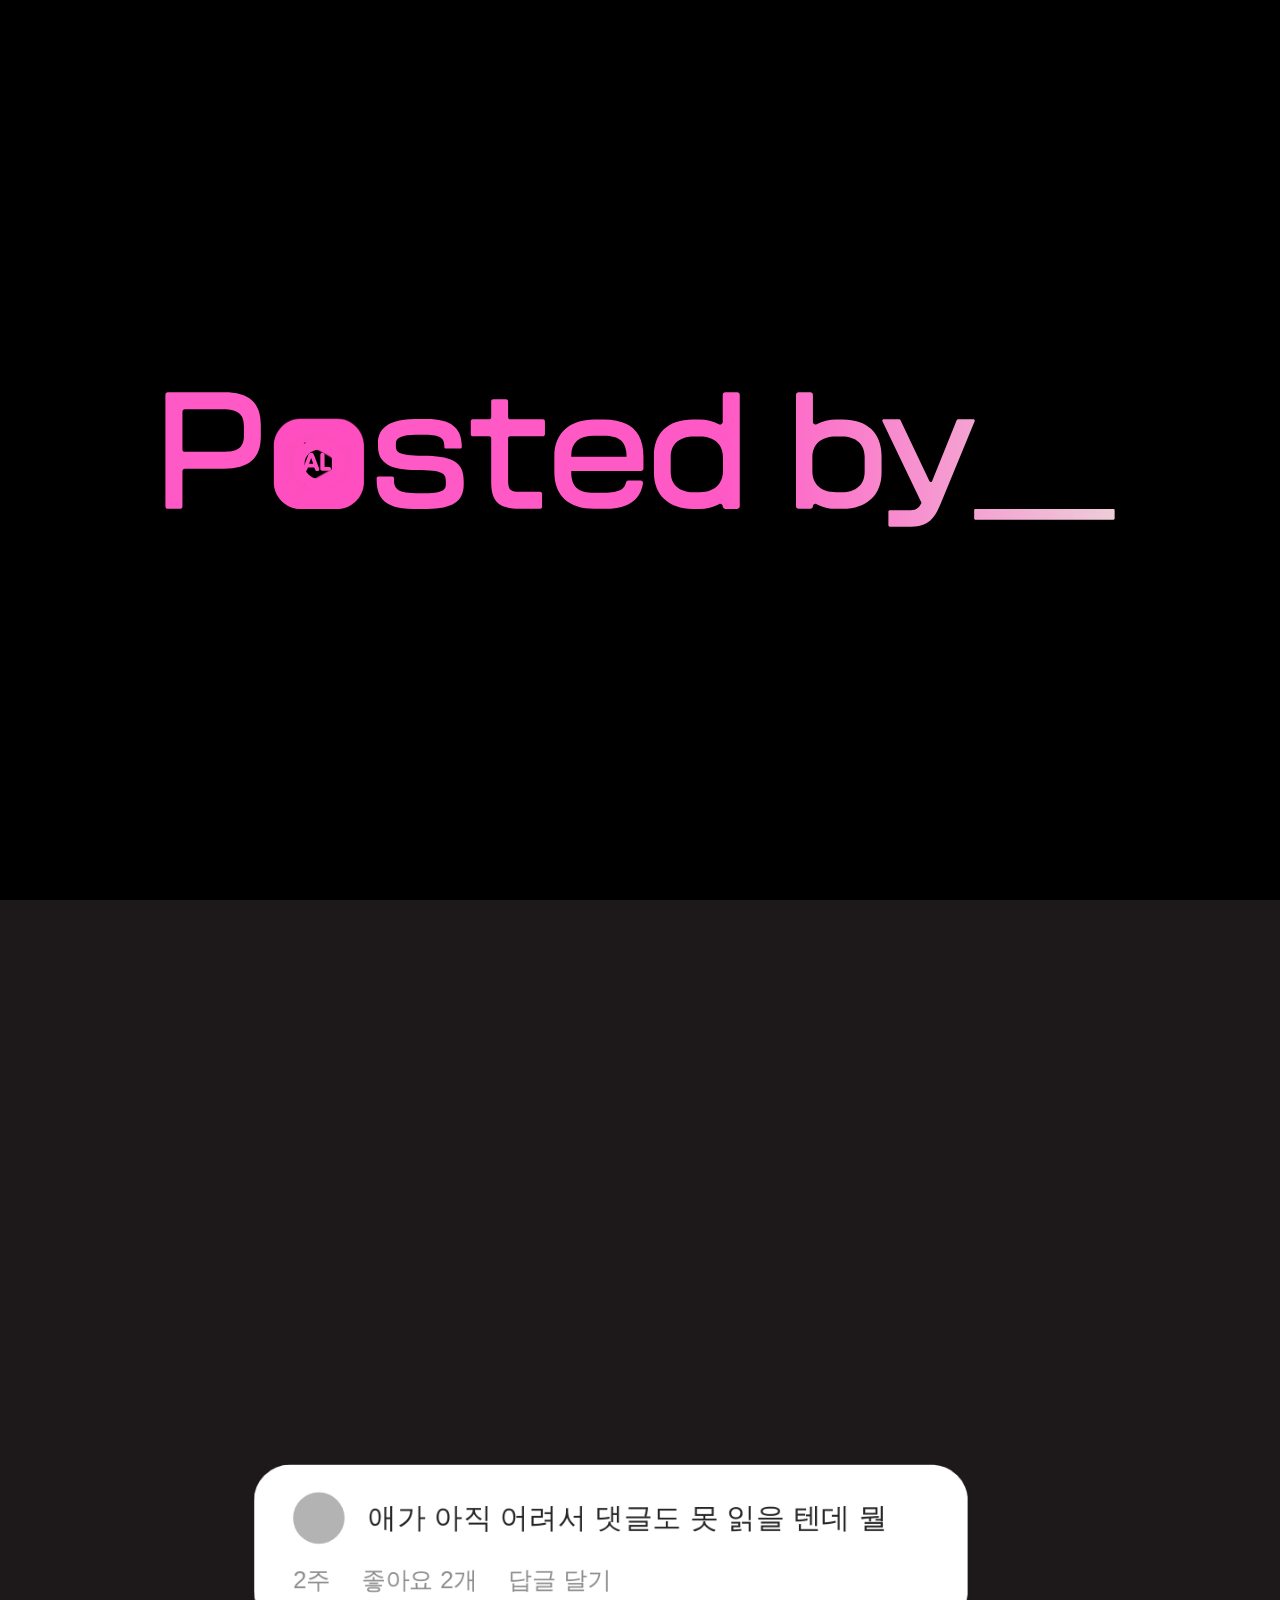
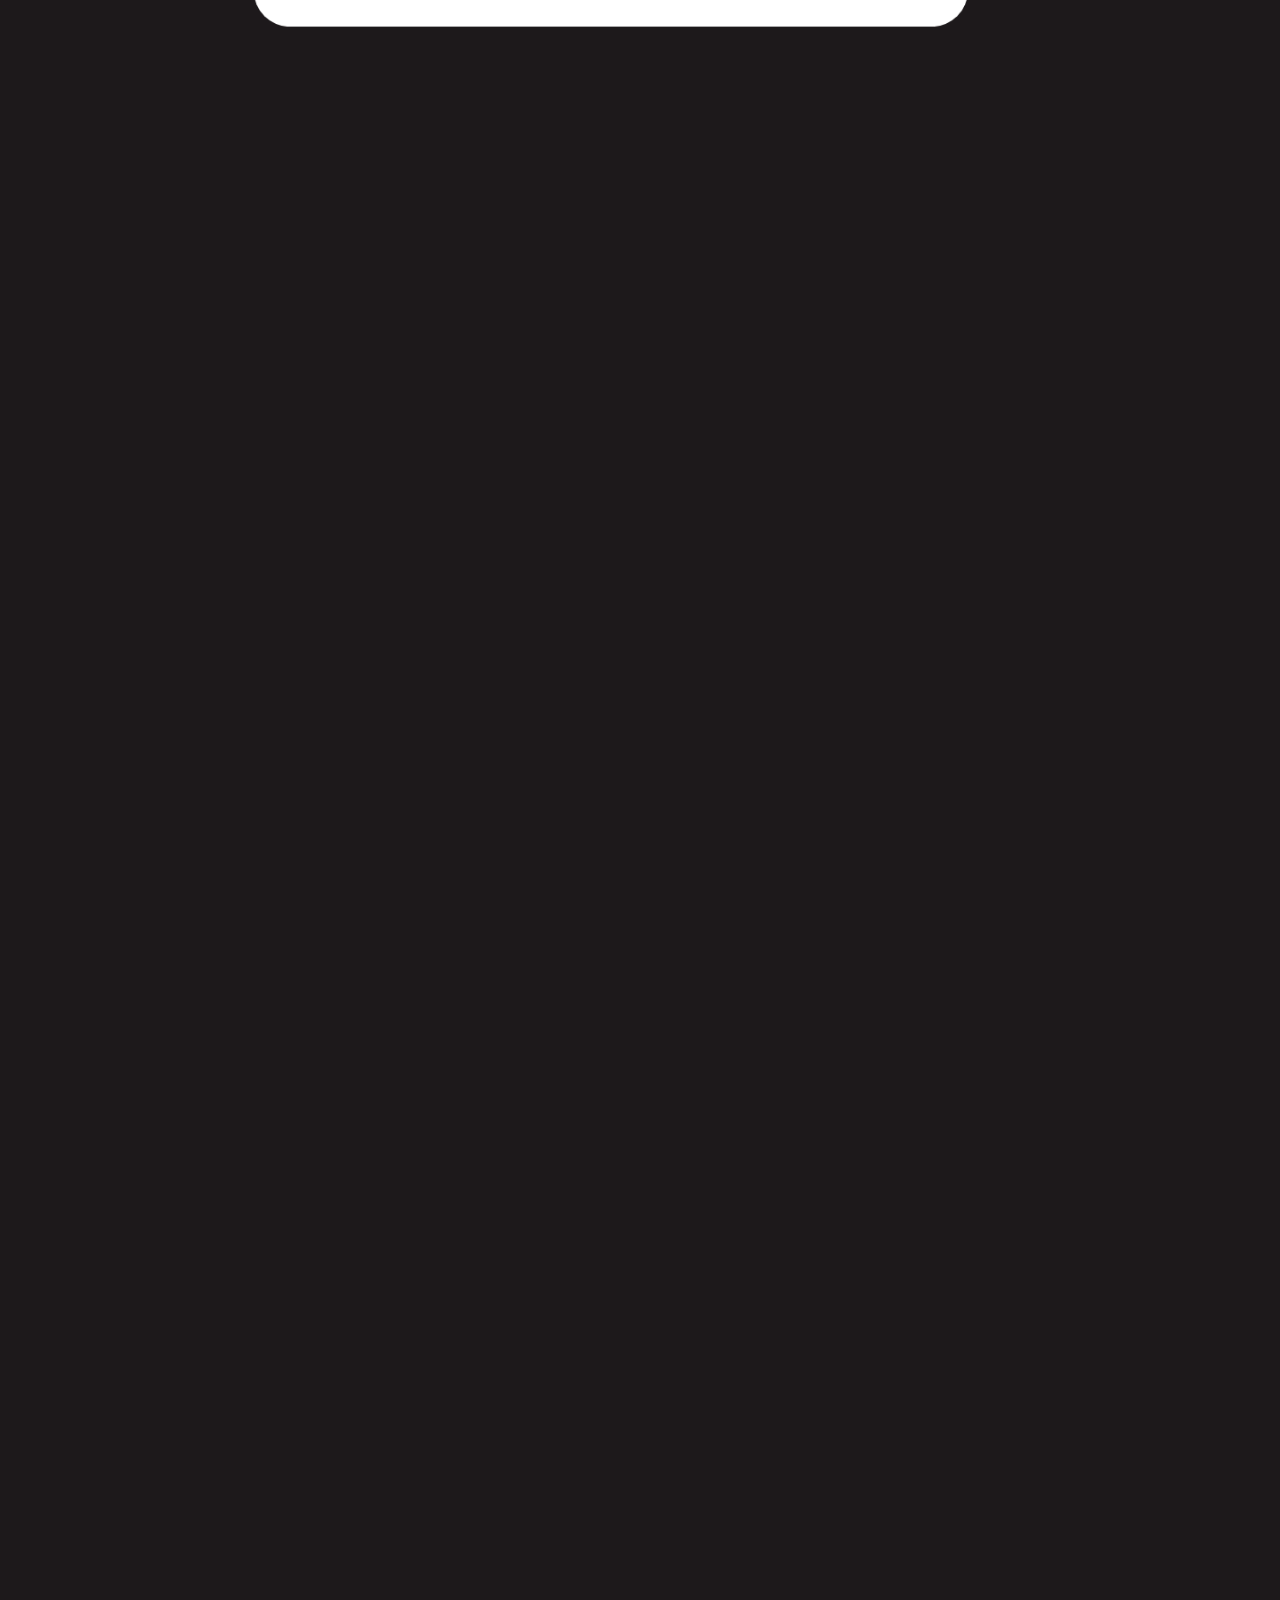
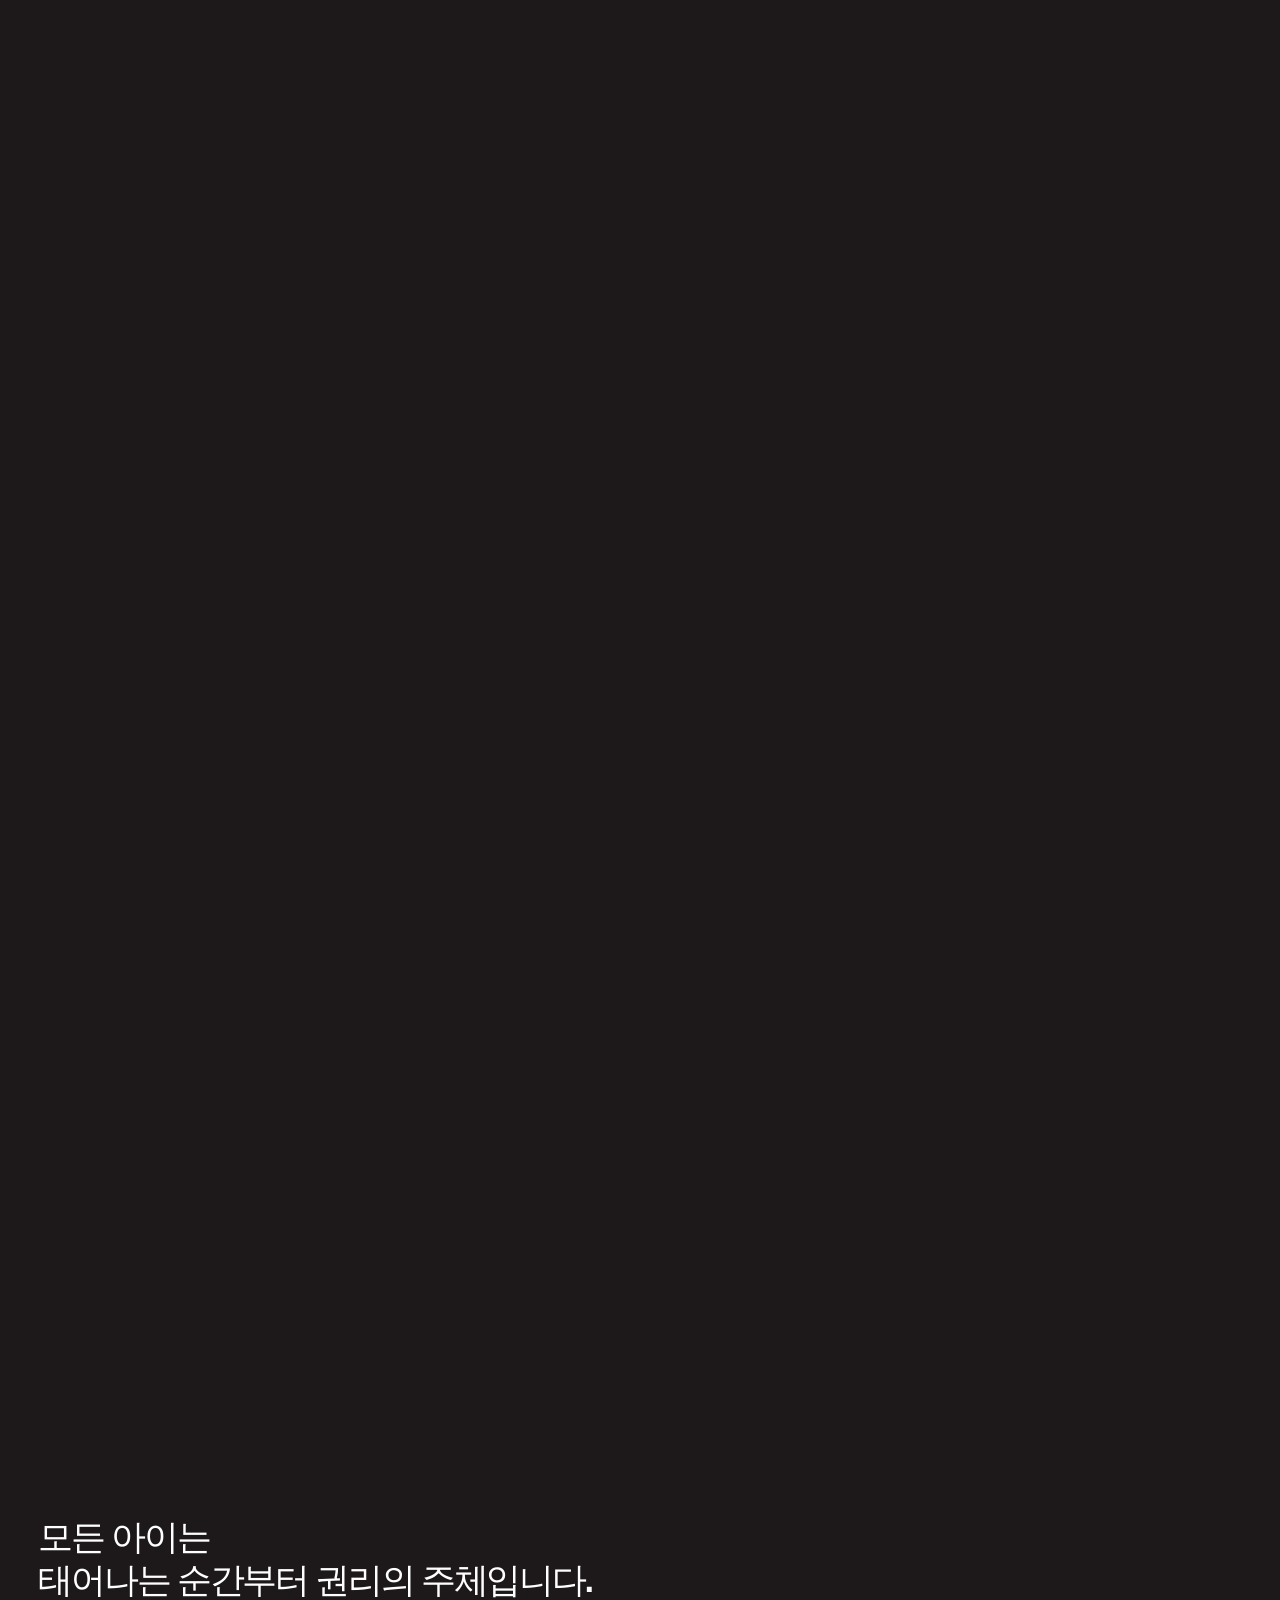
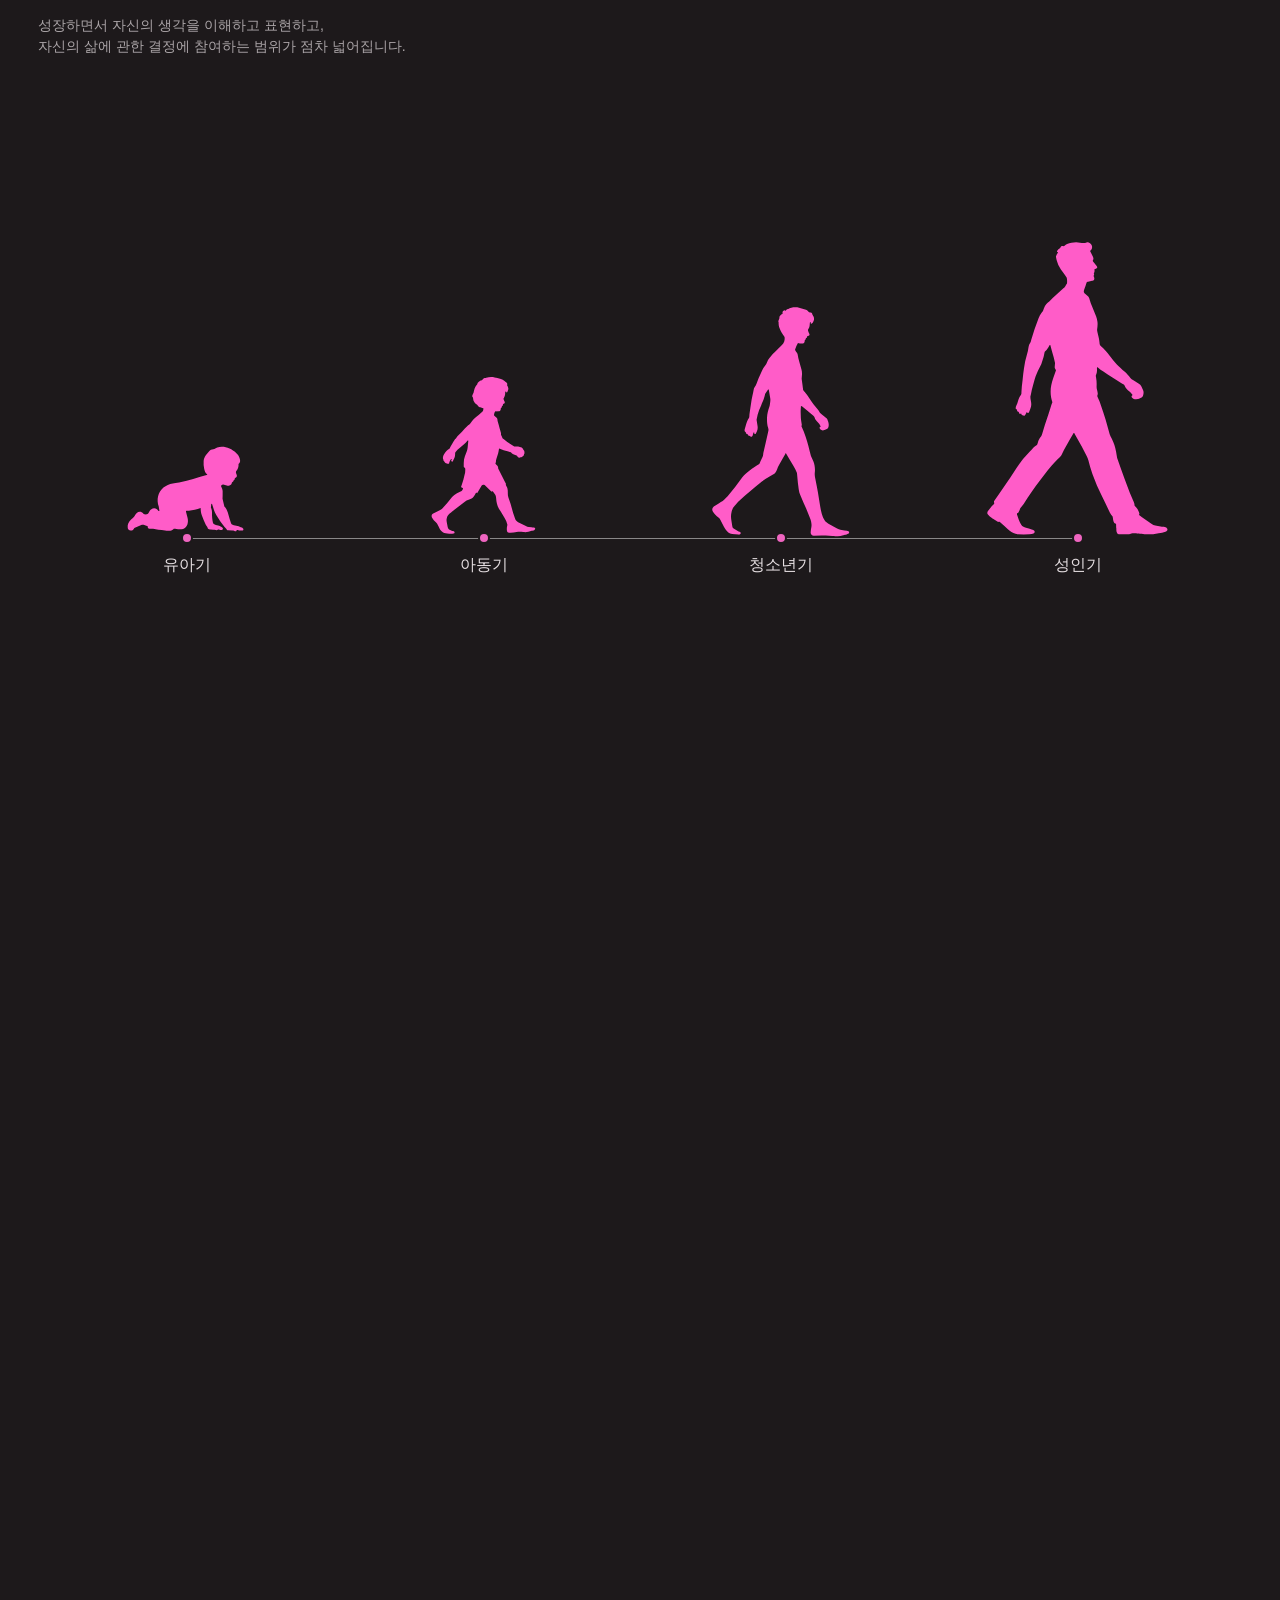
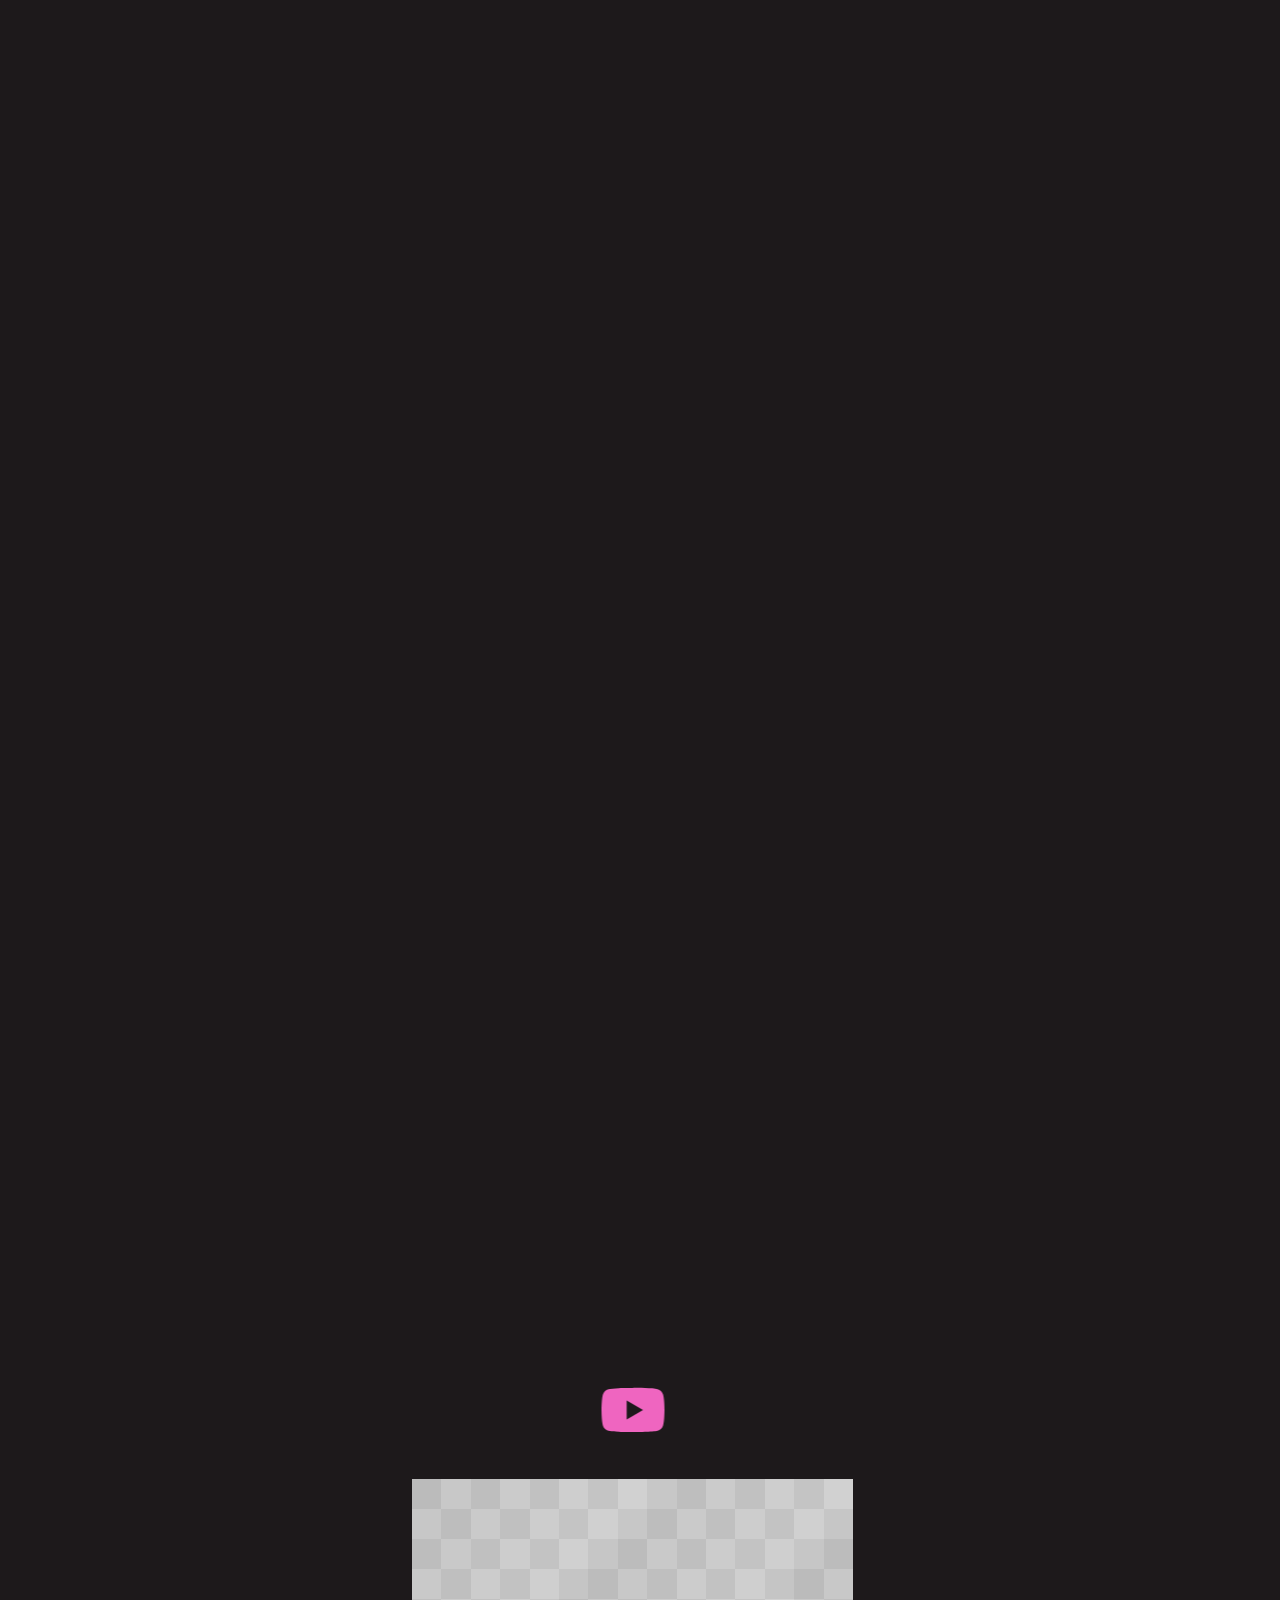
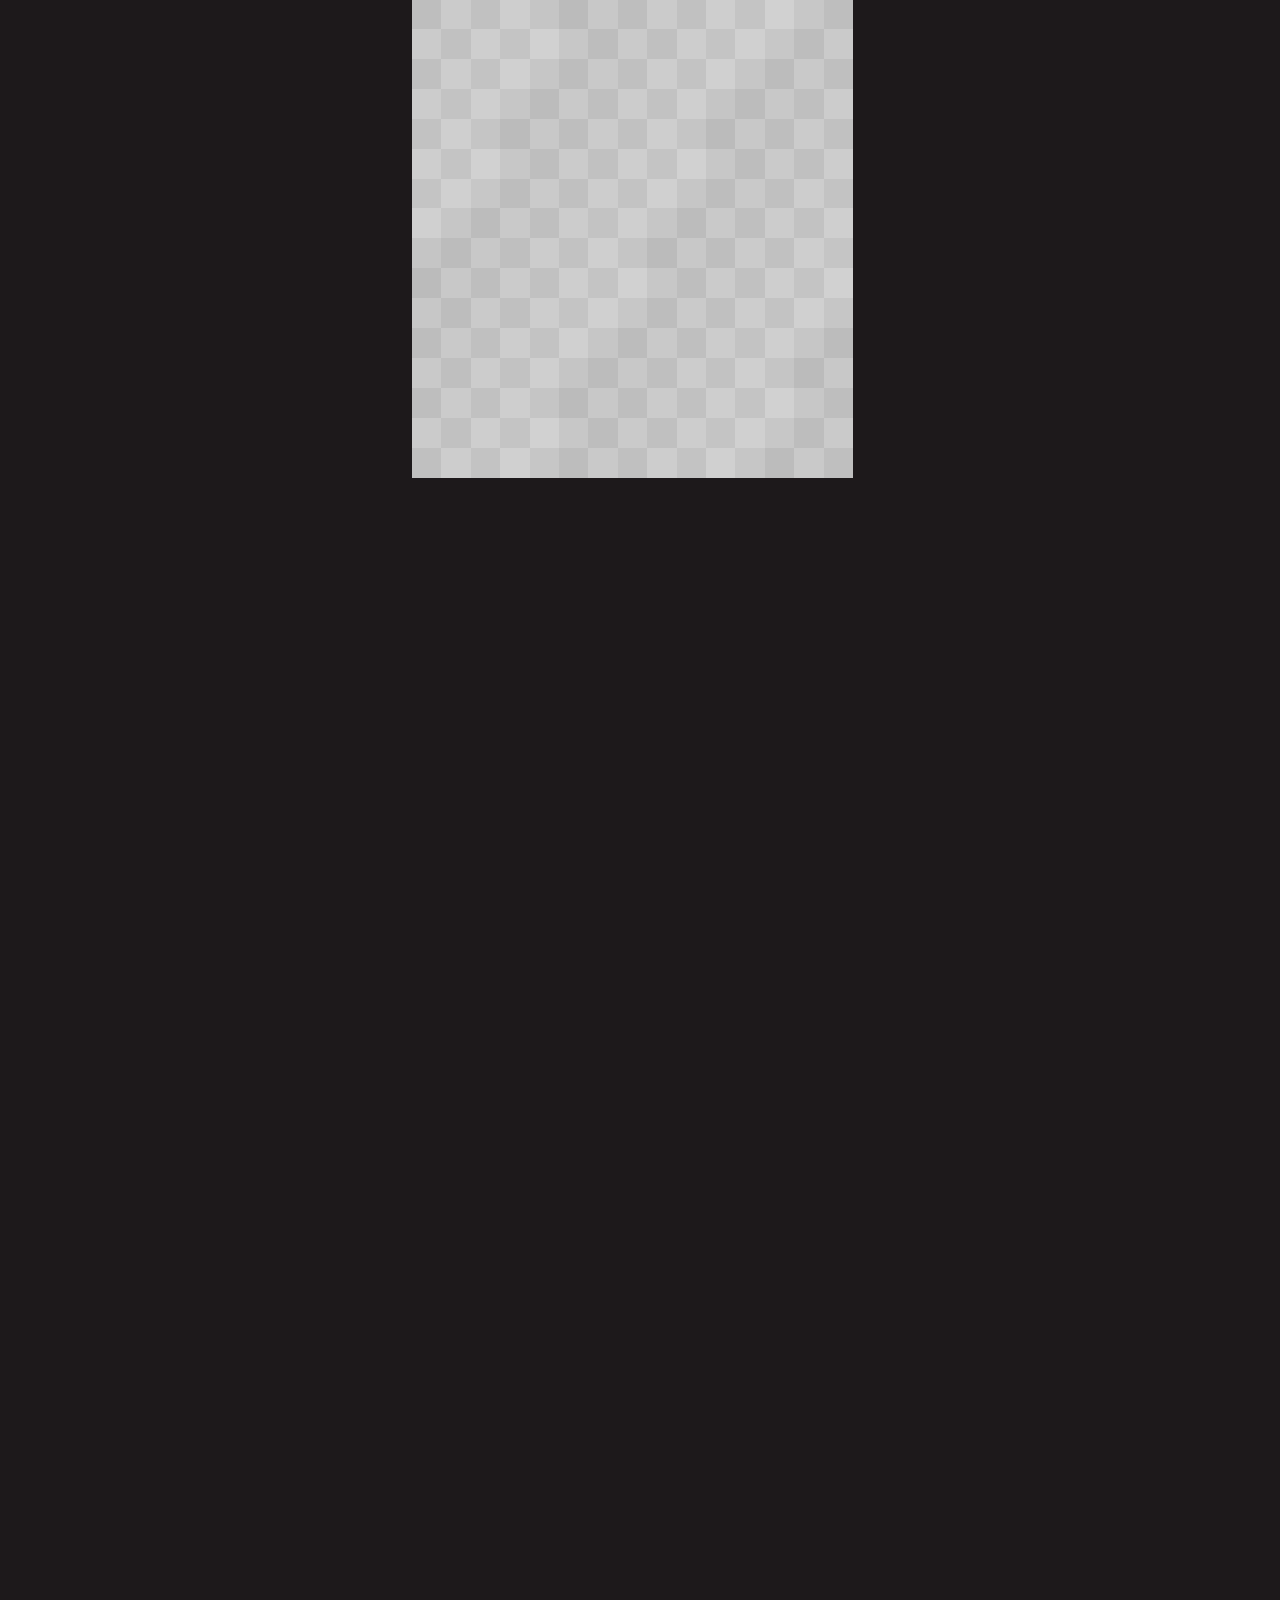
==== commit 406af533: "Add files via upload" ====
--- a/index.html
+++ b/index.html
@@ -56,15 +56,10 @@
         <div class="scroll-note">
           <svg class="hero-wordmark" viewBox="0 0 2000 386.2" role="img" aria-label="Posted by">
             <image href="./images/p( )sted by__.svg" width="2000" height="386.2"/>
-            <g class="hero-logo-icons">
-              <image href="./images/basic.svg" x="197" y="26" width="382.79" height="386.2" style="--icon-index: 0"/>
-              <image href="./images/Kakaotalk.svg" x="197" y="26" width="382.79" height="386.2" style="--icon-index: 1"/>
-              <image href="./images/IG.svg" x="197" y="26" width="382.79" height="386.2" style="--icon-index: 2"/>
-              <image href="./images/X.svg" x="197" y="26" width="382.79" height="386.2" style="--icon-index: 3"/>
-              <image href="./images/Youtube.svg" x="197" y="26" width="382.79" height="386.2" style="--icon-index: 4"/>
-            </g>
+            <image href="./images/basic.svg" x="197" y="26" width="382.79" height="386.2"/>
           </svg>
-          <p>스크롤하여 이야기를 시작하세요.</p><div class="scroll-cue" aria-hidden="true"><span class="scroll-arrow"></span><span class="scroll-arrow"></span></div></div>
+          <div class="scroll-cue" aria-hidden="true"><span class="scroll-arrow"></span><span class="scroll-arrow"></span></div>
+        </div>
       </section>
       <section class="footprint section-shell sharing-composition" id="footprint" aria-label="디지털 발자국과 흔적"><div class="sharing-viewport"><div class="sharing-camera"><svg class="sharing-scene" viewBox="0 0 1000 4200" role="img" aria-label="사진을 공유하는 사람들과 아래로 이어지는 디지털 연결선"><g class="sharing-people"><image class="sharing-crowd" href="./images/digital-foreground-safari.svg" x="0" y="240" width="1000" height="665.1227" /><g class="sharing-person-reveal"><image class="sharing-person" href="./images/person-safari.svg" x="540" y="650" width="157.5309" height="440" transform="translate(1237.5309 0) scale(-1 1)" /></g><g class="sharing-person-reveal"><image class="sharing-person" href="./images/person-safari.svg" x="55" y="750" width="214.8148" height="600" /></g><g class="sharing-person-reveal"><image class="sharing-person" href="./images/person-safari.svg" x="700" y="960" width="193.3333" height="540" transform="translate(1593.3333 0) scale(-1 1)" /></g><g class="sharing-person-reveal"><image class="sharing-person" href="./images/person-safari.svg" x="250" y="1180" width="232.7160" height="650" /></g></g><g class="sharing-connections" fill="none" stroke-linecap="round"><path class="sharing-scroll-line" pathLength="1" d="M539 480 C539 119.01 41.01 119.01 41.01 389.01" stroke="#f15cca" stroke-width="1.0" data-start="0.0" data-duration=".42" /><path class="sharing-scroll-line" pathLength="1" d="M539 480 C539 78.92 73.16 78.92 73.16 383.92" stroke="#c235a9" stroke-width="1.6" data-start="0.025" data-duration=".42" /><path class="sharing-scroll-line" pathLength="1" d="M539 480 C539 35.56 79.15 35.56 79.15 375.56" stroke="#824576" stroke-width="2.2" data-start="0.05" data-duration=".42" /><path class="sharing-scroll-line" pathLength="1" d="M539 480 C539 149.78 124.71 149.78 124.71 444.78" stroke="#ec23bf" stroke-width="2.8" data-start="0.07500000000000001" data-duration=".42" /><path class="sharing-scroll-line" pathLength="1" d="M539 480 C539 123.62 182.61 123.62 182.61 393.62" stroke="#f15cca" stroke-width="1.0" data-start="0.1" data-duration=".42" /><path class="sharing-scroll-line" pathLength="1" d="M539 480 C539 78.91 212.88 78.91 212.88 383.91" stroke="#c235a9" stroke-width="1.6" data-start="0.0" data-duration=".42" /><path class="sharing-scroll-line" pathLength="1" d="M539 480 C539 37.61 225.73 37.61 225.73 377.61" stroke="#824576" stroke-width="2.2" data-start="0.025" data-duration=".42" /><path class="sharing-scroll-line" pathLength="1" d="M539 480 C539 109.4 269.38 109.4 269.38 404.4" stroke="#ec23bf" stroke-width="2.8" data-start="0.05" data-duration=".42" /><path class="sharing-scroll-line" pathLength="1" d="M539 480 C539 140.32 290.4 140.32 290.4 410.32" stroke="#f15cca" stroke-width="1.0" data-start="0.07500000000000001" data-duration=".42" /><path class="sharing-scroll-line" pathLength="1" d="M539 480 C539 77.44 354.98 77.44 354.98 382.44" stroke="#c235a9" stroke-width="1.6" data-start="0.1" data-duration=".42" /><path class="sharing-scroll-line" pathLength="1" d="M539 480 C539 60.24 390.28 60.24 390.28 400.24" stroke="#824576" stroke-width="2.2" data-start="0.0" data-duration=".42" /><path class="sharing-scroll-line" pathLength="1" d="M539 480 C539 88.61 414.81 88.61 414.81 383.61" stroke="#ec23bf" stroke-width="2.8" data-start="0.025" data-duration=".42" /><path class="sharing-scroll-line" pathLength="1" d="M539 480 C539 110.33 449.78 110.33 449.78 380.33" stroke="#f15cca" stroke-width="1.0" data-start="0.05" data-duration=".42" /><path class="sharing-scroll-line" pathLength="1" d="M539 480 C539 94.43 600.5 94.43 600.5 399.43" stroke="#c235a9" stroke-width="1.6" data-start="0.07500000000000001" data-duration=".42" /><path class="sharing-scroll-line" pathLength="1" d="M539 480 C539 37.07 620.48 37.07 620.48 377.07" stroke="#824576" stroke-width="2.2" data-start="0.1" data-duration=".42" /><path class="sharing-scroll-line" pathLength="1" d="M539 480 C539 80.28 657.9 80.28 657.9 375.28" stroke="#ec23bf" stroke-width="2.8" data-start="0.0" data-duration=".42" /><path class="sharing-scroll-line" pathLength="1" d="M539 480 C539 157.5 659.8 157.5 659.8 427.5" stroke="#f15cca" stroke-width="1.0" data-start="0.025" data-duration=".42" /><path class="sharing-scroll-line" pathLength="1" d="M539 480 C539 72.95 722.23 72.95 722.23 377.95" stroke="#c235a9" stroke-width="1.6" data-start="0.05" data-duration=".42" /><path class="sharing-scroll-line" pathLength="1" d="M539 480 C539 52.48 790.95 52.48 790.95 392.48" stroke="#824576" stroke-width="2.2" data-start="0.07500000000000001" data-duration=".42" /><path class="sharing-scroll-line" pathLength="1" d="M539 480 C539 154.47 810.26 154.47 810.26 449.47" stroke="#ec23bf" stroke-width="2.8" data-start="0.1" data-duration=".42" /><path class="sharing-scroll-line" pathLength="1" d="M539 480 C539 105.3 851.16 105.3 851.16 375.3" stroke="#f15cca" stroke-width="1.0" data-start="0.0" data-duration=".42" /><path class="sharing-scroll-line" pathLength="1" d="M539 480 C539 70.79 871.45 70.79 871.45 375.79" stroke="#c235a9" stroke-width="1.6" data-start="0.025" data-duration=".42" /><path class="sharing-scroll-line" pathLength="1" d="M539 480 C539 38.92 895.13 38.92 895.13 378.92" stroke="#824576" stroke-width="2.2" data-start="0.05" data-duration=".42" /><path class="sharing-scroll-line" pathLength="1" d="M539 480 C539 122.07 943.98 122.07 943.98 417.07" stroke="#ec23bf" stroke-width="2.8" data-start="0.07500000000000001" data-duration=".42" /><path class="sharing-scroll-line" pathLength="1" d="M539 480 C665 400 640 660 590 795" stroke="#aa5d9c" stroke-width="2.5" data-start=".32" data-duration=".17" /><path class="sharing-scroll-line" pathLength="1" d="M590 795 C470 700 280 790 245 940" stroke="#a03a8b" stroke-width="2.5" data-start=".46" data-duration=".17" /><path class="sharing-scroll-line" pathLength="1" d="M245 940 C420 970 690 1020 760 1135" stroke="#d34fb6" stroke-width="3" data-start=".59" data-duration=".17" /><path class="sharing-scroll-line" pathLength="1" d="M760 1135 C620 1050 565 1380 525 1500" stroke="#ed76cf" stroke-width="3" data-start=".73" data-duration=".2" /></g><g class="sharing-chat-reveal" data-y="1450.0000" data-order="0"><g opacity="0.3"><image href="./images/chat.svg" x="630.0000" y="1450.0000" width="100" height="22.6891" /><circle cx="639.1000" cy="1457.4727" r="3.6000" fill="#b3b3b3" /><text x="646.0000" y="1458.8487" fill="#262626" font-size="4.8000" font-family="Arial, Apple SD Gothic Neo, sans-serif">애가 전보다 살 좀 오른 듯ㅋㅋ</text><text x="635.5000" y="1467.2437" fill="#8e8e8e" font-size="3.4000" font-family="Arial, Apple SD Gothic Neo, sans-serif">2주　 좋아요 2개　 답글 달기</text></g></g><g class="sharing-chat-reveal" data-y="1490.0000" data-order="1"><g opacity="0.5"><image href="./images/chat.svg" x="855.0000" y="1490.0000" width="100" height="22.6891" /><circle cx="864.1000" cy="1497.4727" r="3.6000" fill="#b3b3b3" /><text x="871.0000" y="1498.8487" fill="#262626" font-size="4.4571" font-family="Arial, Apple SD Gothic Neo, sans-serif">어릴 땐 진짜 귀여웠는데 많이 컸네…</text><text x="860.5000" y="1507.2437" fill="#8e8e8e" font-size="3.4000" font-family="Arial, Apple SD Gothic Neo, sans-serif">2주　 좋아요 2개　 답글 달기</text></g></g><g class="sharing-chat-reveal" data-y="1490" data-order="2"><g opacity="0.4"><image href="./images/chat.svg" x="35" y="1490" width="120" height="27.2269" /><circle cx="45.9200" cy="1498.9672" r="4.3200" fill="#b3b3b3" /><text x="54.2000" y="1500.6184" fill="#262626" font-size="5.3486" font-family="Arial, Apple SD Gothic Neo, sans-serif">엄마 닮았으면 더 예뻤을 텐데 아쉽다</text><text x="41.6000" y="1510.6924" fill="#8e8e8e" font-size="4.0800" font-family="Arial, Apple SD Gothic Neo, sans-serif">2주　 좋아요 2개　 답글 달기</text></g></g><g class="sharing-chat-reveal" data-y="1522.0000" data-order="3"><g opacity="0.65"><image href="./images/chat.svg" x="671.0000" y="1522.0000" width="100" height="22.6891" /><circle cx="680.1000" cy="1529.4727" r="3.6000" fill="#b3b3b3" /><text x="687.0000" y="1530.8487" fill="#262626" font-size="4.1053" font-family="Arial, Apple SD Gothic Neo, sans-serif">동생이 카메라빨은 더 잘 받는 것 같아요</text><text x="676.5000" y="1539.2437" fill="#8e8e8e" font-size="3.4000" font-family="Arial, Apple SD Gothic Neo, sans-serif">2주　 좋아요 2개　 답글 달기</text></g></g><g class="sharing-chat-reveal" data-y="1554.0000" data-order="4"><g opacity="0.35"><image href="./images/chat.svg" x="798.0000" y="1554.0000" width="100" height="22.6891" /><circle cx="807.1000" cy="1561.4727" r="3.6000" fill="#b3b3b3" /><text x="814.0000" y="1562.8487" fill="#262626" font-size="4.8000" font-family="Arial, Apple SD Gothic Neo, sans-serif">표정 왜 저래ㅋㅋ 찍기 싫은가 봄</text><text x="803.5000" y="1571.2437" fill="#8e8e8e" font-size="3.4000" font-family="Arial, Apple SD Gothic Neo, sans-serif">2주　 좋아요 2개　 답글 달기</text></g></g><g class="sharing-chat-reveal" data-y="1577" data-order="5"><g opacity="0.55"><image href="./images/chat.svg" x="650" y="1577" width="170" height="38.5715" /><circle cx="665.4700" cy="1589.7036" r="6.1200" fill="#b3b3b3" /><text x="677.2000" y="1592.0428" fill="#262626" font-size="8.1600" font-family="Arial, Apple SD Gothic Neo, sans-serif">애가 좀 예민한 스타일인 듯</text><text x="659.3500" y="1606.3143" fill="#8e8e8e" font-size="5.7800" font-family="Arial, Apple SD Gothic Neo, sans-serif">2주　 좋아요 2개　 답글 달기</text></g></g><g class="sharing-chat-reveal" data-y="1587.6000" data-order="6"><g opacity="0.7"><image href="./images/chat.svg" x="33.0000" y="1587.6000" width="155" height="35.1681" /><circle cx="47.1050" cy="1599.1828" r="5.5800" fill="#b3b3b3" /><text x="57.8000" y="1601.3156" fill="#262626" font-size="7.4400" font-family="Arial, Apple SD Gothic Neo, sans-serif">저 나이에도 저렇게 떼를 쓰나…?</text><text x="41.5250" y="1614.3278" fill="#8e8e8e" font-size="5.2700" font-family="Arial, Apple SD Gothic Neo, sans-serif">2주　 좋아요 2개　 답글 달기</text></g></g><g class="sharing-chat-reveal" data-y="1619.6000" data-order="7"><g opacity="0.55"><image href="./images/chat.svg" x="695.0000" y="1619.6000" width="250" height="56.7227" /><circle cx="717.7500" cy="1638.2819" r="9.0000" fill="#b3b3b3" /><text x="735.0000" y="1641.7219" fill="#262626" font-size="12.0000" font-family="Arial, Apple SD Gothic Neo, sans-serif">엄마가 너무 받아주는 것 같은데요</text><text x="708.7500" y="1662.7093" fill="#8e8e8e" font-size="8.5000" font-family="Arial, Apple SD Gothic Neo, sans-serif">2주　 좋아요 2개　 답글 달기</text></g></g><g class="sharing-chat-reveal" data-y="1664" data-order="8"><g opacity="0.7"><image href="./images/chat.svg" x="290" y="1664" width="220" height="49.9160" /><circle cx="310.0200" cy="1680.4399" r="7.9200" fill="#b3b3b3" /><text x="325.2000" y="1683.4671" fill="#262626" font-size="9.0316" font-family="Arial, Apple SD Gothic Neo, sans-serif">울 때가 제일 웃김ㅋㅋㅋ 또 울려 주세요</text><text x="302.1000" y="1701.9361" fill="#8e8e8e" font-size="7.4800" font-family="Arial, Apple SD Gothic Neo, sans-serif">2주　 좋아요 2개　 답글 달기</text></g></g><g class="sharing-chat-reveal" data-y="1744.4000" data-order="9"><g opacity="0.55"><image href="./images/chat.svg" x="13.0000" y="1744.4000" width="210" height="47.6471" /><circle cx="32.1100" cy="1760.0928" r="7.5600" fill="#b3b3b3" /><text x="46.6000" y="1762.9824" fill="#262626" font-size="8.8541" font-family="Arial, Apple SD Gothic Neo, sans-serif">이런 흑역사를 전 국민이 알고 있네ㅋㅋ</text><text x="24.5500" y="1780.6118" fill="#8e8e8e" font-size="7.1400" font-family="Arial, Apple SD Gothic Neo, sans-serif">2주　 좋아요 2개　 답글 달기</text></g></g><g class="sharing-chat-reveal" data-y="1750.8000" data-order="10"><g opacity="0.35"><image href="./images/chat.svg" x="528.0000" y="1750.8000" width="210" height="47.6471" /><circle cx="547.1100" cy="1766.4928" r="7.5600" fill="#b3b3b3" /><text x="561.6000" y="1769.3824" fill="#262626" font-size="8.8541" font-family="Arial, Apple SD Gothic Neo, sans-serif">나중에 크면 이 영상 보고 이불킥하겠다</text><text x="539.5500" y="1787.0118" fill="#8e8e8e" font-size="7.1400" font-family="Arial, Apple SD Gothic Neo, sans-serif">2주　 좋아요 2개　 답글 달기</text></g></g><g class="sharing-chat-reveal" data-y="1751" data-order="11"><g opacity="0.85"><image href="./images/chat.svg" x="790" y="1751" width="145" height="32.8992" /><circle cx="803.1950" cy="1761.8354" r="5.2200" fill="#b3b3b3" /><text x="813.2000" y="1763.8306" fill="#262626" font-size="6.4629" font-family="Arial, Apple SD Gothic Neo, sans-serif">친구들이 이거 보면 엄청 놀릴 듯ㅋㅋ</text><text x="797.9750" y="1776.0034" fill="#8e8e8e" font-size="4.9300" font-family="Arial, Apple SD Gothic Neo, sans-serif">2주　 좋아요 2개　 답글 달기</text></g></g><g class="sharing-chat-reveal" data-y="1838" data-order="12"><g opacity="0.4"><image href="./images/chat.svg" x="130" y="1838" width="195" height="44.2437" /><circle cx="147.7450" cy="1852.5718" r="7.0200" fill="#b3b3b3" /><text x="161.2000" y="1855.2550" fill="#262626" font-size="9.3600" font-family="Arial, Apple SD Gothic Neo, sans-serif">얘 학교에서도 이러려나</text><text x="140.7250" y="1871.6252" fill="#8e8e8e" font-size="6.6300" font-family="Arial, Apple SD Gothic Neo, sans-serif">2주　 좋아요 2개　 답글 달기</text></g></g><g class="sharing-chat-reveal" data-y="1848.4000" data-order="13"><g opacity="0.35"><image href="./images/chat.svg" x="761.0000" y="1848.4000" width="210" height="47.6471" /><circle cx="780.1100" cy="1864.0928" r="7.5600" fill="#b3b3b3" /><text x="794.6000" y="1866.9824" fill="#262626" font-size="10.0800" font-family="Arial, Apple SD Gothic Neo, sans-serif">영상 몇 개만 봐도 성격 보이네</text><text x="772.5500" y="1884.6118" fill="#8e8e8e" font-size="7.1400" font-family="Arial, Apple SD Gothic Neo, sans-serif">2주　 좋아요 2개　 답글 달기</text></g></g><g class="sharing-chat-reveal" data-y="1922.0000" data-order="14"><g opacity="0.65"><image href="./images/chat.svg" x="460.0000" y="1922.0000" width="100" height="22.6891" /><circle cx="469.1000" cy="1929.4727" r="3.6000" fill="#b3b3b3" /><text x="476.0000" y="1930.8487" fill="#262626" font-size="4.7273" font-family="Arial, Apple SD Gothic Neo, sans-serif">애가 벌써 관심받는 걸 아는 듯ㅋㅋ</text><text x="465.5000" y="1939.2437" fill="#8e8e8e" font-size="3.4000" font-family="Arial, Apple SD Gothic Neo, sans-serif">2주　 좋아요 2개　 답글 달기</text></g></g><g class="sharing-chat-reveal" data-y="1925" data-order="15"><g opacity="0.55"><image href="./images/chat.svg" x="490" y="1925" width="120" height="27.2269" /><circle cx="500.9200" cy="1933.9672" r="4.3200" fill="#b3b3b3" /><text x="509.2000" y="1933.8942" fill="#262626" font-size="4.9263" font-family="Arial, Apple SD Gothic Neo, sans-serif"><tspan x="509.2000" dy="0">하기 싫어도 좀 찍어 주지 엄마가 얼마나</tspan><tspan x="509.2000" dy="5.6653">열심인데</tspan></text><text x="496.6000" y="1945.6924" fill="#8e8e8e" font-size="4.0800" font-family="Arial, Apple SD Gothic Neo, sans-serif">2주　 좋아요 2개　 답글 달기</text></g></g><g class="sharing-chat-reveal" data-y="1941.2000" data-order="16"><g opacity="0.7"><image href="./images/chat.svg" x="0.0000" y="1941.2000" width="280" height="63.5294" /><circle cx="25.4800" cy="1962.1237" r="10.0800" fill="#b3b3b3" /><text x="44.8000" y="1962.2477" fill="#262626" font-size="10.6537" font-family="Arial, Apple SD Gothic Neo, sans-serif"><tspan x="44.8000" dy="0">이 정도 댓글에도 상처받으면 인터넷 어떻게</tspan><tspan x="44.8000" dy="12.2517">함</tspan></text><text x="15.4000" y="1989.4823" fill="#8e8e8e" font-size="9.5200" font-family="Arial, Apple SD Gothic Neo, sans-serif">2주　 좋아요 2개　 답글 달기</text></g></g><g class="sharing-chat-reveal" data-y="2012" data-order="17"><g opacity="0.7"><image href="./images/chat.svg" x="35" y="2012" width="170" height="38.5715" /><circle cx="50.4700" cy="2024.7036" r="6.1200" fill="#b3b3b3" /><text x="62.2000" y="2024.3128" fill="#262626" font-size="7.8000" font-family="Arial, Apple SD Gothic Neo, sans-serif"><tspan x="62.2000" dy="0">그냥 귀엽다는 뜻인데 너무 예민하게</tspan><tspan x="62.2000" dy="8.97">받아들이시는 듯</tspan></text><text x="44.3500" y="2041.3143" fill="#8e8e8e" font-size="5.7800" font-family="Arial, Apple SD Gothic Neo, sans-serif">2주　 좋아요 2개　 답글 달기</text></g></g><g class="sharing-chat-reveal" data-y="2038.8000" data-order="18"><g opacity="0.6"><image href="./images/chat.svg" x="761.0000" y="2038.8000" width="100" height="22.6891" /><circle cx="770.1000" cy="2046.2727" r="3.6000" fill="#b3b3b3" /><text x="777.0000" y="2047.6487" fill="#262626" font-size="4.0000" font-family="Arial, Apple SD Gothic Neo, sans-serif">공개 계정이면 이 정도 반응은 감수해야죠</text><text x="766.5000" y="2056.0437" fill="#8e8e8e" font-size="3.4000" font-family="Arial, Apple SD Gothic Neo, sans-serif">2주　 좋아요 2개　 답글 달기</text></g></g><g class="sharing-chat-reveal" data-y="2059.6000" data-order="19"><g opacity="0.75"><image href="./images/chat.svg" x="344.0000" y="2059.6000" width="100" height="22.6891" /><circle cx="353.1000" cy="2067.0727" r="3.6000" fill="#b3b3b3" /><text x="360.0000" y="2068.4487" fill="#262626" font-size="4.5882" font-family="Arial, Apple SD Gothic Neo, sans-serif">이름은 몰라도 우는 얼굴은 알아ㅋㅋ</text><text x="349.5000" y="2076.8437" fill="#8e8e8e" font-size="3.4000" font-family="Arial, Apple SD Gothic Neo, sans-serif">2주　 좋아요 2개　 답글 달기</text></g></g><g class="sharing-chat-reveal" data-y="2099" data-order="20"><g opacity="0.85"><image href="./images/chat.svg" x="650" y="2099" width="220" height="49.9160" /><circle cx="670.0200" cy="2115.4399" r="7.9200" fill="#b3b3b3" /><text x="685.2000" y="2118.4672" fill="#262626" font-size="10.4000" font-family="Arial, Apple SD Gothic Neo, sans-serif">실제로 보면 바로 알아볼 것 같아요</text><text x="662.1000" y="2136.9361" fill="#8e8e8e" font-size="7.4800" font-family="Arial, Apple SD Gothic Neo, sans-serif">2주　 좋아요 2개　 답글 달기</text></g></g><g class="sharing-chat-reveal" data-y="2117.2000" data-order="21"><g opacity="0.7"><image href="./images/chat.svg" x="781.0000" y="2117.2000" width="100" height="22.6891" /><circle cx="790.1000" cy="2124.6727" r="3.6000" fill="#b3b3b3" /><text x="797.0000" y="2126.0487" fill="#262626" font-size="4.1053" font-family="Arial, Apple SD Gothic Neo, sans-serif">이제 자기보다 유명한 애가 동생이네ㅋㅋ</text><text x="786.5000" y="2134.4437" fill="#8e8e8e" font-size="3.4000" font-family="Arial, Apple SD Gothic Neo, sans-serif">2주　 좋아요 2개　 답글 달기</text></g></g><g class="sharing-chat-reveal" data-y="2125.2000" data-order="22"><g opacity="0.8"><image href="./images/chat.svg" x="323.0000" y="2125.2000" width="250" height="56.7227" /><circle cx="345.7500" cy="2143.8819" r="9.0000" fill="#b3b3b3" /><text x="363.0000" y="2147.3219" fill="#262626" font-size="11.8182" font-family="Arial, Apple SD Gothic Neo, sans-serif">동생 나오니까 첫째 분량 확 줄었네</text><text x="336.7500" y="2168.3093" fill="#8e8e8e" font-size="8.5000" font-family="Arial, Apple SD Gothic Neo, sans-serif">2주　 좋아요 2개　 답글 달기</text></g></g><g class="sharing-chat-reveal" data-y="2186" data-order="23"><g opacity="0.4"><image href="./images/chat.svg" x="290" y="2186" width="145" height="32.8992" /><circle cx="303.1950" cy="2196.8354" r="5.2200" fill="#b3b3b3" /><text x="313.2000" y="2198.8307" fill="#262626" font-size="6.9600" font-family="Arial, Apple SD Gothic Neo, sans-serif">둘째가 확실히 끼가 있긴 하다</text><text x="297.9750" y="2211.0034" fill="#8e8e8e" font-size="4.9300" font-family="Arial, Apple SD Gothic Neo, sans-serif">2주　 좋아요 2개　 답글 달기</text></g></g><g class="sharing-chat-reveal" data-y="2189.2000" data-order="24"><g opacity="0.8"><image href="./images/chat.svg" x="209.0000" y="2189.2000" width="100" height="22.6891" /><circle cx="218.1000" cy="2196.6727" r="3.6000" fill="#b3b3b3" /><text x="225.0000" y="2198.0487" fill="#262626" font-size="4.5882" font-family="Arial, Apple SD Gothic Neo, sans-serif">첫째는 좀 무뚝뚝하고 둘째가 귀여움</text><text x="214.5000" y="2206.4437" fill="#8e8e8e" font-size="3.4000" font-family="Arial, Apple SD Gothic Neo, sans-serif">2주　 좋아요 2개　 답글 달기</text></g></g><g class="sharing-chat-reveal" data-y="2210.0000" data-order="25"><g opacity="0.8"><image href="./images/chat.svg" x="552.0000" y="2210.0000" width="215" height="48.7815" /><circle cx="571.5650" cy="2226.0664" r="7.7400" fill="#b3b3b3" /><text x="586.4000" y="2229.0248" fill="#262626" font-size="10.3200" font-family="Arial, Apple SD Gothic Neo, sans-serif">언니보다 동생이 더 인기 많을 듯</text><text x="563.8250" y="2247.0739" fill="#8e8e8e" font-size="7.3100" font-family="Arial, Apple SD Gothic Neo, sans-serif">2주　 좋아요 2개　 답글 달기</text></g></g><g class="sharing-chat-reveal" data-y="2273" data-order="26"><g opacity="0.55"><image href="./images/chat.svg" x="775" y="2273" width="195" height="44.2437" /><circle cx="792.7450" cy="2287.5718" r="7.0200" fill="#b3b3b3" /><text x="806.2000" y="2290.2550" fill="#262626" font-size="8.9471" font-family="Arial, Apple SD Gothic Neo, sans-serif">동생한테 질투하는 거 다 보이네ㅋㅋ</text><text x="785.7250" y="2306.6252" fill="#8e8e8e" font-size="6.6300" font-family="Arial, Apple SD Gothic Neo, sans-serif">2주　 좋아요 2개　 답글 달기</text></g></g><g class="sharing-chat-reveal" data-y="2339.6000" data-order="27"><g opacity="0.8"><image href="./images/chat.svg" x="262.0000" y="2339.6000" width="215" height="48.7815" /><circle cx="281.5650" cy="2355.6664" r="7.7400" fill="#b3b3b3" /><text x="296.4000" y="2358.6248" fill="#262626" font-size="10.3200" font-family="Arial, Apple SD Gothic Neo, sans-serif">이 집은 둘째 보려고 들어옴</text><text x="273.8250" y="2376.6739" fill="#8e8e8e" font-size="7.3100" font-family="Arial, Apple SD Gothic Neo, sans-serif">2주　 좋아요 2개　 답글 달기</text></g></g><g class="sharing-chat-reveal" data-y="2360" data-order="28"><g opacity="0.7"><image href="./images/chat.svg" x="130" y="2360" width="120" height="27.2269" /><circle cx="140.9200" cy="2368.9672" r="4.3200" fill="#b3b3b3" /><text x="149.2000" y="2370.6185" fill="#262626" font-size="5.7600" font-family="Arial, Apple SD Gothic Neo, sans-serif">오늘 동생 안 나와요? 아쉽네</text><text x="136.6000" y="2380.6924" fill="#8e8e8e" font-size="4.0800" font-family="Arial, Apple SD Gothic Neo, sans-serif">2주　 좋아요 2개　 답글 달기</text></g></g><g class="sharing-chat-reveal" data-y="2392.4000" data-order="29"><g opacity="0.85"><image href="./images/chat.svg" x="732.0000" y="2392.4000" width="215" height="48.7815" /><circle cx="751.5650" cy="2408.4664" r="7.7400" fill="#b3b3b3" /><text x="766.4000" y="2408.3356" fill="#262626" font-size="8.8263" font-family="Arial, Apple SD Gothic Neo, sans-serif"><tspan x="766.4000" dy="0">엄마랑 있을 때랑 아빠랑 있을 때 표정이</tspan><tspan x="766.4000" dy="10.1503">다르네</tspan></text><text x="743.8250" y="2429.4739" fill="#8e8e8e" font-size="7.3100" font-family="Arial, Apple SD Gothic Neo, sans-serif">2주　 좋아요 2개　 답글 달기</text></g></g><g class="sharing-chat-reveal" data-y="2447" data-order="30"><g opacity="0.85"><image href="./images/chat.svg" x="490" y="2447" width="170" height="38.5715" /><circle cx="505.4700" cy="2459.7036" r="6.1200" fill="#b3b3b3" /><text x="517.2000" y="2462.0429" fill="#262626" font-size="6.9789" font-family="Arial, Apple SD Gothic Neo, sans-serif">애가 누굴 더 좋아하는지 너무 티 남ㅋㅋ</text><text x="499.3500" y="2476.3143" fill="#8e8e8e" font-size="5.7800" font-family="Arial, Apple SD Gothic Neo, sans-serif">2주　 좋아요 2개　 답글 달기</text></g></g><g class="sharing-chat-reveal" data-y="2534" data-order="31"><g opacity="0.4"><image href="./images/chat.svg" x="35" y="2534" width="220" height="49.9160" /><circle cx="55.0200" cy="2550.4399" r="7.9200" fill="#b3b3b3" /><text x="70.2000" y="2550.3062" fill="#262626" font-size="9.0316" font-family="Arial, Apple SD Gothic Neo, sans-serif"><tspan x="70.2000" dy="0">몇 초만 봐도 집에서 어떻게 지내는지 알</tspan><tspan x="70.2000" dy="10.3863">것 같음</tspan></text><text x="47.1000" y="2571.9361" fill="#8e8e8e" font-size="7.4800" font-family="Arial, Apple SD Gothic Neo, sans-serif">2주　 좋아요 2개　 답글 달기</text></g></g><g class="sharing-chat-reveal" data-y="2562.0000" data-order="32"><g opacity="0.7"><image href="./images/chat.svg" x="507.0000" y="2562.0000" width="370" height="83.9496" /><circle cx="540.6700" cy="2589.6491" r="13.3200" fill="#b3b3b3" /><text x="566.2000" y="2594.7403" fill="#262626" font-size="17.7600" font-family="Arial, Apple SD Gothic Neo, sans-serif">말투 보니까 고집 장난 아닐 듯</text><text x="527.3500" y="2625.8017" fill="#8e8e8e" font-size="12.5800" font-family="Arial, Apple SD Gothic Neo, sans-serif">2주　 좋아요 2개　 답글 달기</text></g></g><g class="sharing-chat-reveal" data-y="2621" data-order="33"><g opacity="0.55"><image href="./images/chat.svg" x="650" y="2621" width="145" height="32.8992" /><circle cx="663.1950" cy="2631.8354" r="5.2200" fill="#b3b3b3" /><text x="673.2000" y="2633.8307" fill="#262626" font-size="5.5171" font-family="Arial, Apple SD Gothic Neo, sans-serif">친구들 사이에서도 대장 하려는 스타일 같다</text><text x="657.9750" y="2646.0034" fill="#8e8e8e" font-size="4.9300" font-family="Arial, Apple SD Gothic Neo, sans-serif">2주　 좋아요 2개　 답글 달기</text></g></g><g class="sharing-chat-reveal" data-y="2640.4000" data-order="34"><g opacity="0.8"><image href="./images/chat.svg" x="155.0000" y="2640.4000" width="380" height="86.2185" /><circle cx="189.5800" cy="2668.7964" r="13.6800" fill="#b3b3b3" /><text x="215.8000" y="2674.0252" fill="#262626" font-size="15.2000" font-family="Arial, Apple SD Gothic Neo, sans-serif">장난감 양보 안 하는 거 보니 성격 나오네</text><text x="175.9000" y="2705.9261" fill="#8e8e8e" font-size="12.9200" font-family="Arial, Apple SD Gothic Neo, sans-serif">2주　 좋아요 2개　 답글 달기</text></g></g><g class="sharing-chat-reveal" data-y="2708" data-order="35"><g opacity="0.7"><image href="./images/chat.svg" x="290" y="2708" width="195" height="44.2437" /><circle cx="307.7450" cy="2722.5718" r="7.0200" fill="#b3b3b3" /><text x="321.2000" y="2725.2550" fill="#262626" font-size="8.9471" font-family="Arial, Apple SD Gothic Neo, sans-serif">밖에서 만나면 좀 피곤할 스타일ㅋㅋ</text><text x="300.7250" y="2741.6252" fill="#8e8e8e" font-size="6.6300" font-family="Arial, Apple SD Gothic Neo, sans-serif">2주　 좋아요 2개　 답글 달기</text></g></g><g class="sharing-chat-reveal" data-y="2795" data-order="36"><g opacity="0.85"><image href="./images/chat.svg" x="790" y="2795" width="120" height="27.2269" /><circle cx="800.9200" cy="2803.9672" r="4.3200" fill="#b3b3b3" /><text x="809.2000" y="2803.8943" fill="#262626" font-size="4.9263" font-family="Arial, Apple SD Gothic Neo, sans-serif"><tspan x="809.2000" dy="0">귀여운 건 귀여운 거고 버릇은 잡아야 할</tspan><tspan x="809.2000" dy="5.6653">듯</tspan></text><text x="796.6000" y="2815.6924" fill="#8e8e8e" font-size="4.0800" font-family="Arial, Apple SD Gothic Neo, sans-serif">2주　 좋아요 2개　 답글 달기</text></g></g><g class="sharing-chat-reveal" data-y="2882" data-order="37"><g opacity="0.4"><image href="./images/chat.svg" x="130" y="2882" width="170" height="38.5715" /><circle cx="145.4700" cy="2894.7036" r="6.1200" fill="#b3b3b3" /><text x="157.2000" y="2894.6003" fill="#262626" font-size="6.9789" font-family="Arial, Apple SD Gothic Neo, sans-serif"><tspan x="157.2000" dy="0">이 정도면 귀여운 게 아니라 혼나야 하는</tspan><tspan x="157.2000" dy="8.0258">거 아님?</tspan></text><text x="139.3500" y="2911.3143" fill="#8e8e8e" font-size="5.7800" font-family="Arial, Apple SD Gothic Neo, sans-serif">2주　 좋아요 2개　 답글 달기</text></g></g><g class="sharing-chat-reveal" data-y="2969" data-order="38"><g opacity="0.55"><image href="./images/chat.svg" x="490" y="2969" width="220" height="49.9160" /><circle cx="510.0200" cy="2985.4399" r="7.9200" fill="#b3b3b3" /><text x="525.2000" y="2988.4672" fill="#262626" font-size="10.5600" font-family="Arial, Apple SD Gothic Neo, sans-serif">엄마 앞에서만 저러는 거겠죠?</text><text x="502.1000" y="3006.9361" fill="#8e8e8e" font-size="7.4800" font-family="Arial, Apple SD Gothic Neo, sans-serif">2주　 좋아요 2개　 답글 달기</text></g></g><g class="sharing-chat-reveal" data-y="3014.8000" data-order="39"><g opacity="0.8"><image href="./images/chat.svg" x="282.0000" y="3014.8000" width="550" height="124.7899" /><circle cx="332.0500" cy="3055.9001" r="19.8000" fill="#b3b3b3" /><text x="370.0000" y="3063.4681" fill="#262626" font-size="23.8333" font-family="Arial, Apple SD Gothic Neo, sans-serif">카메라 있는 거 알고 더 저러는 듯ㅋㅋ</text><text x="312.2500" y="3109.6403" fill="#8e8e8e" font-size="18.7000" font-family="Arial, Apple SD Gothic Neo, sans-serif">2주　 좋아요 2개　 답글 달기</text></g></g><g class="sharing-chat-reveal" data-y="3056" data-order="40"><g opacity="0.7"><image href="./images/chat.svg" x="35" y="3056" width="145" height="32.8992" /><circle cx="48.1950" cy="3066.8354" r="5.2200" fill="#b3b3b3" /><text x="58.2000" y="3068.8307" fill="#262626" font-size="6.1135" font-family="Arial, Apple SD Gothic Neo, sans-serif">이젠 울면 찍어 주는 거 아는 거 아니냐</text><text x="42.9750" y="3081.0034" fill="#8e8e8e" font-size="4.9300" font-family="Arial, Apple SD Gothic Neo, sans-serif">2주　 좋아요 2개　 답글 달기</text></g></g><g class="sharing-chat-reveal" data-y="3143" data-order="41"><g opacity="0.85"><image href="./images/chat.svg" x="650" y="3143" width="195" height="44.2437" /><circle cx="667.7450" cy="3157.5718" r="7.0200" fill="#b3b3b3" /><text x="681.2000" y="3160.2550" fill="#262626" font-size="9.2182" font-family="Arial, Apple SD Gothic Neo, sans-serif">관심 못 받으니까 바로 표정 바뀌네</text><text x="660.7250" y="3176.6252" fill="#8e8e8e" font-size="6.6300" font-family="Arial, Apple SD Gothic Neo, sans-serif">2주　 좋아요 2개　 답글 달기</text></g></g><g class="sharing-chat-reveal" data-y="3315.6000" data-order="42"><g opacity="1"><image href="./images/chat.svg" x="85.0000" y="3315.6000" width="800" height="181.5126" /><circle cx="157.8000" cy="3375.3819" r="28.8000" fill="#b3b3b3" /><text x="213.0000" y="3386.3899" fill="#262626" font-size="32.0000" font-family="Arial, Apple SD Gothic Neo, sans-serif">애가 아직 어려서 댓글도 못 읽을 텐데 뭘</text><text x="129.0000" y="3453.5496" fill="#8e8e8e" font-size="27.2000" font-family="Arial, Apple SD Gothic Neo, sans-serif">2주　 좋아요 2개　 답글 달기</text></g></g></svg></div></div></section>
 
@@ -142,8 +137,8 @@
 
 
       <section class="rights-case-stories section-shell" aria-label="사진 공유와 아동 권리 침해 사례">
-<figure class="rights-case-story rights-case-story-1"><video src="./video/story1.mp4" autoplay muted loop playsinline preload="metadata" aria-label="부모가 올린 어린 시절 나체 사진으로 소송 제기. 캐나다의 Darren Randall은 부모가 자신의 나체 사진 등 수천 장을 페이스북에 공개했다며, 자신의 이미지와 향후 구직에 미칠 영향을 이유로 소송을 제기한 사례.">부모가 올린 어린 시절 나체 사진으로 소송 제기. 캐나다의 Darren Randall은 부모가 자신의 나체 사진 등 수천 장을 페이스북에 공개했다며, 자신의 이미지와 향후 구직에 미칠 영향을 이유로 소송을 제기한 사례.</video></figure>
-<figure class="rights-case-story rights-case-story-2"><video src="./video/story2.mp4" autoplay muted loop playsinline preload="metadata" aria-label="두 살 딸의 목욕 사진을 게시한 어머니. 미국의 Katherine Revelle은 비난 댓글을 받고 사진을 삭제했으며, 아이를 보호하고 싶지만 아이의 신체를 위험의 대상으로만 바라보고 싶지는 않다고 밝힌 사례.">두 살 딸의 목욕 사진을 게시한 어머니. 미국의 Katherine Revelle은 비난 댓글을 받고 사진을 삭제했으며, 아이를 보호하고 싶지만 아이의 신체를 위험의 대상으로만 바라보고 싶지는 않다고 밝힌 사례.</video></figure>
+<figure class="rights-case-story rights-case-story-1"><video src="./video/story1.mov" autoplay muted loop playsinline preload="metadata" aria-label="부모가 올린 어린 시절 나체 사진으로 소송 제기. 캐나다의 Darren Randall은 부모가 자신의 나체 사진 등 수천 장을 페이스북에 공개했다며, 자신의 이미지와 향후 구직에 미칠 영향을 이유로 소송을 제기한 사례.">부모가 올린 어린 시절 나체 사진으로 소송 제기. 캐나다의 Darren Randall은 부모가 자신의 나체 사진 등 수천 장을 페이스북에 공개했다며, 자신의 이미지와 향후 구직에 미칠 영향을 이유로 소송을 제기한 사례.</video></figure>
+<figure class="rights-case-story rights-case-story-2"><video src="./video/story2.mov" autoplay muted loop playsinline preload="metadata" aria-label="두 살 딸의 목욕 사진을 게시한 어머니. 미국의 Katherine Revelle은 비난 댓글을 받고 사진을 삭제했으며, 아이를 보호하고 싶지만 아이의 신체를 위험의 대상으로만 바라보고 싶지는 않다고 밝힌 사례.">두 살 딸의 목욕 사진을 게시한 어머니. 미국의 Katherine Revelle은 비난 댓글을 받고 사진을 삭제했으며, 아이를 보호하고 싶지만 아이의 신체를 위험의 대상으로만 바라보고 싶지는 않다고 밝힌 사례.</video></figure>
 </section>
 
       <section class="photo-transform" id="photo-transform" aria-label="네 단계로 변환되는 사진">
@@ -173,7 +168,7 @@
           </defs>
           <rect x="27.2" y="9.8" width="103.07" height="60.9" rx=".8" fill="url(#desktop-wallpaper)"/>
           <rect x="28" y="13" width="4" height="56" rx="1.12" fill="#d2d2d2"/>
-          <rect x="28.4" y="14" width="2.9" height="3" rx=".7" fill="#adadad"/><rect x="28.4" y="18" width="2.9" height="3" rx=".7" fill="#adadad"/><rect x="28.4" y="22" width="2.9" height="3" rx=".7" fill="#adadad"/><rect x="28.4" y="26" width="2.9" height="3" rx=".7" fill="#adadad"/><rect x="28.4" y="30" width="2.9" height="3" rx=".7" fill="#adadad"/><rect x="28.4" y="34" width="2.9" height="3" rx=".7" fill="#adadad"/><rect x="28.4" y="38" width="2.9" height="3" rx=".7" fill="#adadad"/><rect x="28.4" y="42" width="2.9" height="3" rx=".7" fill="#adadad"/><rect x="28.4" y="46" width="2.9" height="3" rx=".7" fill="#adadad"/><rect x="28.4" y="50" width="2.9" height="3" rx=".7" fill="#adadad"/><rect x="28.4" y="54" width="2.9" height="3" rx=".7" fill="#adadad"/><rect x="28.4" y="58" width="2.9" height="3" rx=".7" fill="#adadad"/><rect x="28.4" y="62" width="2.9" height="3" rx=".7" fill="#adadad"/><rect x="28.4" y="66" width="2.9" height="3" rx=".7" fill="#adadad"/>
+          <rect x="28.55" y="13.5" width="2.9" height="3" rx=".7" fill="#adadad"/><rect x="28.55" y="17.5" width="2.9" height="3" rx=".7" fill="#adadad"/><rect x="28.55" y="21.5" width="2.9" height="3" rx=".7" fill="#adadad"/><rect x="28.55" y="25.5" width="2.9" height="3" rx=".7" fill="#adadad"/><rect x="28.55" y="29.5" width="2.9" height="3" rx=".7" fill="#adadad"/><rect x="28.55" y="33.5" width="2.9" height="3" rx=".7" fill="#adadad"/><rect x="28.55" y="37.5" width="2.9" height="3" rx=".7" fill="#adadad"/><rect x="28.55" y="41.5" width="2.9" height="3" rx=".7" fill="#adadad"/><rect x="28.55" y="45.5" width="2.9" height="3" rx=".7" fill="#adadad"/><rect x="28.55" y="49.5" width="2.9" height="3" rx=".7" fill="#adadad"/><rect x="28.55" y="53.5" width="2.9" height="3" rx=".7" fill="#adadad"/><rect x="28.55" y="57.5" width="2.9" height="3" rx=".7" fill="#adadad"/><rect x="28.55" y="61.5" width="2.9" height="3" rx=".7" fill="#adadad"/><rect x="28.55" y="65.5" width="2.9" height="3" rx=".7" fill="#adadad"/>
           <g filter="url(#creative-window-shadow)"><rect x="39" y="18" width="47" height="42" rx=".52" fill="white"/><path d="M39 20V18.52Q39 18 39.52 18H85.48Q86 18 86 18.52V20Z" fill="#f2f3f3"/></g>
           <g><circle cx="40.3" cy="19" r=".4" fill="#ff4b59"/><circle cx="41.7" cy="19" r=".4" fill="#ffc600"/><circle cx="43.1" cy="19" r=".4" fill="#00ca48"/></g>
           <rect class="desktop-selection-surface" x="39" y="20" width="47" height="40" fill="transparent"/><g class="desktop-photo" role="button" tabindex="0" aria-label="사진 1 선택" aria-pressed="false" data-x="46.5" data-y="28" transform="translate(46.5 28)"><rect class="desktop-photo-selection" x="-.35" y="-.35" width="4.3" height="5.2" rx=".35"/><use class="desktop-photo-art" href="#creative-photo-dark" width="3.6" height="4.5"/></g><g class="desktop-photo" role="button" tabindex="0" aria-label="사진 2 선택" aria-pressed="false" data-x="51.1" data-y="28" transform="translate(51.1 28)"><rect class="desktop-photo-selection" x="-.35" y="-.35" width="4.3" height="5.2" rx=".35"/><use class="desktop-photo-art" href="#creative-photo-dark" width="3.6" height="4.5"/></g><g class="desktop-photo" role="button" tabindex="0" aria-label="사진 3 선택" aria-pressed="false" data-x="55.7" data-y="28" transform="translate(55.7 28)"><rect class="desktop-photo-selection" x="-.35" y="-.35" width="4.3" height="5.2" rx=".35"/><use class="desktop-photo-art" href="#creative-photo-dark" width="3.6" height="4.5"/></g><g class="desktop-photo" role="button" tabindex="0" aria-label="사진 4 선택" aria-pressed="false" data-x="60.3" data-y="28" transform="translate(60.3 28)"><rect class="desktop-photo-selection" x="-.35" y="-.35" width="4.3" height="5.2" rx=".35"/><use class="desktop-photo-art" href="#creative-photo-dark" width="3.6" height="4.5"/></g><g class="desktop-photo" role="button" tabindex="0" aria-label="사진 5 선택" aria-pressed="false" data-x="64.9" data-y="28" transform="translate(64.9 28)"><rect class="desktop-photo-selection" x="-.35" y="-.35" width="4.3" height="5.2" rx=".35"/><use class="desktop-photo-art" href="#creative-photo-dark" width="3.6" height="4.5"/></g><g class="desktop-photo" role="button" tabindex="0" aria-label="사진 6 선택" aria-pressed="false" data-x="46.5" data-y="33.5" transform="translate(46.5 33.5)"><rect class="desktop-photo-selection" x="-.35" y="-.35" width="4.3" height="5.2" rx=".35"/><use class="desktop-photo-art" href="#creative-photo-dark" width="3.6" height="4.5"/></g><g class="desktop-photo" role="button" tabindex="0" aria-label="사진 7 선택" aria-pressed="false" data-x="51.1" data-y="33.5" transform="translate(51.1 33.5)"><rect class="desktop-photo-selection" x="-.35" y="-.35" width="4.3" height="5.2" rx=".35"/><use class="desktop-photo-art" href="#creative-photo-dark" width="3.6" height="4.5"/></g><g class="desktop-photo" role="button" tabindex="0" aria-label="사진 8 선택" aria-pressed="false" data-x="55.7" data-y="33.5" transform="translate(55.7 33.5)"><rect class="desktop-photo-selection" x="-.35" y="-.35" width="4.3" height="5.2" rx=".35"/><use class="desktop-photo-art" href="#creative-photo-dark" width="3.6" height="4.5"/></g><g class="desktop-photo" role="button" tabindex="0" aria-label="사진 9 선택" aria-pressed="false" data-x="60.3" data-y="33.5" transform="translate(60.3 33.5)"><rect class="desktop-photo-selection" x="-.35" y="-.35" width="4.3" height="5.2" rx=".35"/><use class="desktop-photo-art" href="#creative-photo-dark" width="3.6" height="4.5"/></g><g class="desktop-photo" role="button" tabindex="0" aria-label="사진 10 선택" aria-pressed="false" data-x="64.9" data-y="33.5" transform="translate(64.9 33.5)"><rect class="desktop-photo-selection" x="-.35" y="-.35" width="4.3" height="5.2" rx=".35"/><use class="desktop-photo-art" href="#creative-photo-dark" width="3.6" height="4.5"/></g><g class="desktop-photo" role="button" tabindex="0" aria-label="사진 11 선택" aria-pressed="false" data-x="46.5" data-y="39" transform="translate(46.5 39)"><rect class="desktop-photo-selection" x="-.35" y="-.35" width="4.3" height="5.2" rx=".35"/><use class="desktop-photo-art" href="#creative-photo-dark" width="3.6" height="4.5"/></g><g class="desktop-photo" role="button" tabindex="0" aria-label="사진 12 선택" aria-pressed="false" data-x="51.1" data-y="39" transform="translate(51.1 39)"><rect class="desktop-photo-selection" x="-.35" y="-.35" width="4.3" height="5.2" rx=".35"/><use class="desktop-photo-art" href="#creative-photo-dark" width="3.6" height="4.5"/></g><g class="desktop-photo" role="button" tabindex="0" aria-label="사진 13 선택" aria-pressed="false" data-x="55.7" data-y="39" transform="translate(55.7 39)"><rect class="desktop-photo-selection" x="-.35" y="-.35" width="4.3" height="5.2" rx=".35"/><use class="desktop-photo-art" href="#creative-photo-dark" width="3.6" height="4.5"/></g><g class="desktop-photo" role="button" tabindex="0" aria-label="사진 14 선택" aria-pressed="false" data-x="60.3" data-y="39" transform="translate(60.3 39)"><rect class="desktop-photo-selection" x="-.35" y="-.35" width="4.3" height="5.2" rx=".35"/><use class="desktop-photo-art" href="#creative-photo-dark" width="3.6" height="4.5"/></g><g class="desktop-photo" role="button" tabindex="0" aria-label="사진 15 선택" aria-pressed="false" data-x="64.9" data-y="39" transform="translate(64.9 39)"><rect class="desktop-photo-selection" x="-.35" y="-.35" width="4.3" height="5.2" rx=".35"/><use class="desktop-photo-art" href="#creative-photo-dark" width="3.6" height="4.5"/></g><g class="desktop-photo" role="button" tabindex="0" aria-label="사진 16 선택" aria-pressed="false" data-x="46.5" data-y="44.5" transform="translate(46.5 44.5)"><rect class="desktop-photo-selection" x="-.35" y="-.35" width="4.3" height="5.2" rx=".35"/><use class="desktop-photo-art" href="#creative-photo-dark" width="3.6" height="4.5"/></g><g class="desktop-photo" role="button" tabindex="0" aria-label="사진 17 선택" aria-pressed="false" data-x="51.1" data-y="44.5" transform="translate(51.1 44.5)"><rect class="desktop-photo-selection" x="-.35" y="-.35" width="4.3" height="5.2" rx=".35"/><use class="desktop-photo-art" href="#creative-photo-dark" width="3.6" height="4.5"/></g><g class="desktop-photo" role="button" tabindex="0" aria-label="사진 18 선택" aria-pressed="false" data-x="55.7" data-y="44.5" transform="translate(55.7 44.5)"><rect class="desktop-photo-selection" x="-.35" y="-.35" width="4.3" height="5.2" rx=".35"/><use class="desktop-photo-art" href="#creative-photo-dark" width="3.6" height="4.5"/></g><g class="desktop-photo" role="button" tabindex="0" aria-label="사진 19 선택" aria-pressed="false" data-x="60.3" data-y="44.5" transform="translate(60.3 44.5)"><rect class="desktop-photo-selection" x="-.35" y="-.35" width="4.3" height="5.2" rx=".35"/><use class="desktop-photo-art" href="#creative-photo-dark" width="3.6" height="4.5"/></g><g class="desktop-photo" role="button" tabindex="0" aria-label="사진 20 선택" aria-pressed="false" data-x="64.9" data-y="44.5" transform="translate(64.9 44.5)"><rect class="desktop-photo-selection" x="-.35" y="-.35" width="4.3" height="5.2" rx=".35"/><use class="desktop-photo-art" href="#creative-photo-dark" width="3.6" height="4.5"/></g> 
@@ -208,21 +203,12 @@
             <text x="121" y="59" font-size=".45" fill="#ccc">720p · IMAGE OUTPUT</text>
           </g>
           </g>
-          <image class="desktop-hand is-drag-guide" href="./images/hand-pink.svg" x="49" y="29" width="4" height="5" aria-hidden="true"/>
+          <image class="desktop-hand is-drag-guide" href="./images/hand.svg" x="49" y="29" width="4" height="5" aria-hidden="true"/>
         </svg>
       </section>
 
       <section id="spread" class="crime-summary section-shell" aria-label="범죄 악용">
-          <div class="spread-result">
-            <div class="spread-result-copy">
-              <h3>셰어런팅으로 인해 아이가<br>범죄의 위험에 노출될 수 있습니다.</h3>
-              <p>월평균 부모가 공유하는 자녀 이미지 수 : 63장.<br class="desktop-break">
-            전문가가 경고한 딥페이크 제작에 충분할 수 있는 이미지 수 : 20장
-            </p>
-            </div>
-            <img class="spread-data-image" src="./images/story.png" alt="월평균 자녀 사진 공유량 63장과 딥페이크 제작에 충분할 수 있는 사진 20장을 비교한 그림">
-          </div>
-
+        <video class="spread-story-video" src="./video/story3.mov" width="3580" height="1800" muted loop playsinline preload="metadata" aria-label="셰어런팅으로 인해 아이가 범죄의 위험에 노출될 수 있습니다. 월평균 부모가 공유하는 자녀 이미지는 63장이며, 전문가가 경고한 딥페이크 제작에 충분할 수 있는 이미지는 20장입니다."></video>
       </section>
 
 
@@ -279,7 +265,7 @@
 
       <section class="impact section-shell impact-finale" id="about" aria-labelledby="impact-title">
         <div class="finale-heading"><h2 id="impact-title">한 장에서 시작한 사진은<br><span>수많은 문제</span>로 이어질 수 있습니다.</h2></div>
-        <figure class="finale-photo"><img src="./images/title.jpg" alt="아기 침대 옆에서 걸음을 연습하는 아이" loading="lazy"></figure>
+        <figure class="finale-photo"><img src="./images/title.jpg" width="1086" height="1448" alt="아이의 사진을 공유한 인스타그램 게시물 일러스트" loading="lazy"></figure>
         <div class="finale-map">
 <svg class="finale-detail-map" viewBox="0 0 1240 480" role="img" aria-label="사진 한 장에서 아동 권리 침해, 범죄 악용, 디지털 발자국, 개인정보 노출과 세부 문제로 이어지는 연결도"><g class="map-linework"><path class="map-primary" d="M620 0 L230 161"/><path d="M210.30 165.30 L114.23 36.82"/><path d="M232.90 160.10 L238.64 89.94"/><path d="M179.15 176.59 L76.13 130.05"/><path d="M202.81 198.18 L97.74 267.09"/><path d="M232.00 209.95 L239.06 330.03"/><path class="map-primary" d="M620 0 L465 241"/><path d="M436.91 253.03 L368.17 212.18"/><path d="M411.63 268.80 L349.83 282.72"/><path d="M439.12 279.70 L367.13 336.18"/><path d="M489.70 280.89 L538.42 325.46"/><path d="M462.80 289.94 L456.03 395.04"/><path class="map-primary" d="M620 0 L755 241"/><path d="M678.97 253.82 L648.42 211.71"/><path d="M733.38 283.43 L655.14 373.94"/><path d="M778.92 281.61 L878.79 375.03"/><path d="M836.73 271.87 L950.58 320.88"/><path d="M755.00 290.00 L755.00 430.00"/><path class="map-primary" d="M620 0 L1030 161"/><path d="M1044.80 162.84 L1083.06 83.30"/><path d="M1079.98 175.53 L1126.12 145.68"/><path d="M1054.77 200.83 L1128.39 265.50"/><path d="M1041.35 208.37 L1079.68 315.98"/></g><text class="map-category" x="230" y="185" text-anchor="middle">아동 권리 침해</text><text class="map-detail" x="105" y="25" text-anchor="middle">삭제 의사 무시</text><text class="map-detail" x="240" y="75" text-anchor="middle">초상권 침해</text><text class="map-detail" x="62" y="125" text-anchor="middle">사생활 침해</text><text class="map-detail" x="85" y="275" text-anchor="middle">동의 없는 공개</text><text class="map-detail" x="240" y="345" text-anchor="middle">사진 통제권 상실</text><text class="map-category" x="465" y="265" text-anchor="middle">범죄 악용</text><text class="map-detail" x="355" y="205" text-anchor="middle">협박</text><text class="map-detail" x="335" y="285" text-anchor="middle">사기 악용</text><text class="map-detail" x="355" y="345" text-anchor="middle">사칭 계정</text><text class="map-detail" x="550" y="335" text-anchor="middle">딥페이크</text><text class="map-detail" x="455" y="410" text-anchor="middle">아동 성착취물 제작＆유포</text><text class="map-category" x="755" y="265" text-anchor="middle">디지털 발자국과 후유증</text><text class="map-detail" x="635" y="205" text-anchor="middle">수치심 · 불안</text><text class="map-detail" x="645" y="385" text-anchor="middle">놀림 · 따돌림</text><text class="map-detail" x="890" y="385" text-anchor="middle">장기적 검색 노출</text><text class="map-detail" x="965" y="325" text-anchor="middle">무단 저장 · 재유포</text><text class="map-detail" x="755" y="445" text-anchor="middle">삭제의 어려움</text><text class="map-category" x="1030" y="185" text-anchor="middle">개인정보 노출</text><text class="map-detail" x="1090" y="70" text-anchor="middle">실명 · 생년월일 노출</text><text class="map-detail" x="1140" y="140" text-anchor="middle">거주지 추정</text><text class="map-detail" x="1140" y="275" text-anchor="middle">생활 동선 노출</text><text class="map-detail" x="1085" y="330" text-anchor="middle">스토킹</text></svg>
 <svg class="finale-threads" viewBox="0 0 1240 1040" preserveAspectRatio="none" aria-hidden="true"><path d="M230 0 C230 520 620 380 620 650 L620 1040"/><path d="M465 0 C465 480 620 440 620 650 L620 1040"/><path d="M755 0 C755 480 620 440 620 650 L620 1040"/><path d="M1030 0 C1030 520 620 380 620 650 L620 1040"/></svg>
--- a/style.css
+++ b/style.css
@@ -198,19 +198,12 @@
   margin: 0;
   transform: translateX(-50%);
   color: #c3bdc0;
-  /* 첫 화면 스크롤 안내 문구 크기: 최소 / 화면 비례 / 최대 */
-  font-size: clamp(1rem, 1.3vw, 1.2rem);
-  line-height: 1.35;
   text-align: center;
-}
-
-.scroll-note p {
-  margin: 0;
 }
 
 .scroll-cue {
   position: relative;
-  top: -14px;
+  top: -8px;
   width: 42px;
   height: 60px;
   margin: 0 auto 0.65rem;
@@ -917,7 +910,8 @@
 
 /* Reveal the details a shared portrait can expose. */
 .social-post { overflow: visible; }
-.post-photo-interaction { position: relative; cursor: pointer; }
+.post-photo-interaction { position: relative; }
+.post-photo-interaction .portrait-default { cursor: pointer; }
 .post-photo-interaction:focus-visible { outline: 2px solid var(--accent); outline-offset: 4px; }
 /* Expand the post into a photo-analysis scene. */
 .privacy-layout { transition: grid-template-columns 650ms ease, gap 650ms ease; }
@@ -930,7 +924,8 @@
 .privacy .post-image img { object-fit: contain; filter: brightness(1); transition: filter 300ms ease; }
 .privacy.is-analyzing .post-image img { filter: brightness(0.8); }
 .privacy-analysis { position: absolute; inset: 0; display: flex; flex-direction: column; justify-content: center; opacity: 0; visibility: hidden; transition: opacity 350ms ease; color: #f4eff1; }
-.privacy.is-analyzing .section-copy > h2, .privacy.is-analyzing .section-copy > p { opacity: 0; pointer-events: none; }
+.privacy.is-analyzing .section-copy { min-height: 0; }
+.privacy.is-analyzing .section-copy > h2, .privacy.is-analyzing .section-copy > p { display: none; }
 .privacy.is-analyzing .privacy-analysis { opacity: 1; visibility: visible; }
 .analysis-kicker { font: 0.65rem monospace; letter-spacing: 0.18em; color: #a8d9cb; }
 .analysis-kicker span { margin-left: 1rem; }
@@ -1817,7 +1812,7 @@
 .privacy.is-analyzing .post-actions,
 .privacy.is-analyzing .post-likes,
 .privacy.is-analyzing .post-caption,
-.privacy.is-analyzing .social-figure > figcaption { opacity: 0; visibility: hidden; }
+.privacy.is-analyzing .social-figure > figcaption { display: none; }
 .privacy.is-analyzing .post-image { margin-inline: 0; }
 
 /* Lift the statistics copy and phone into view as this block is reached. */
@@ -1906,11 +1901,6 @@
 /* Hide thin edge lines included in the supplied story images. */
 .story-slide:first-child img { clip-path: inset(0 0 0 3px); }
 .story-slide:nth-child(2) img { clip-path: inset(0 0 3px 0); }
-
-/* Lift the analysis copy alongside the photograph on desktop. */
-@media (min-width: 761px) {
-  .privacy-analysis { transform: translateY(-48px); }
-}
 
 /* Side arrows use the supplied icon and retain category navigation. */
 .case-detail {
@@ -2289,7 +2279,7 @@
 .impact-finale .finale-heading h2{font-size:clamp(1.1rem,2vw,1.65rem);line-height:1.65;font-weight:400;letter-spacing:-.035em}
 .impact-finale .finale-heading h2 span{color:var(--accent)}
 .impact-finale .finale-photo{position:relative;inset:auto;transform:none;margin:0 auto;width:clamp(140px,20vw,240px)}
-.impact-finale .finale-photo img{width:100%;aspect-ratio:1.2;object-fit:cover}
+.impact-finale .finale-photo img{display:block;width:100%;height:auto;border-radius:12px}
 .impact-finale .finale-map{width:100%;position:relative}
 .impact-finale .finale-branches{width:100%;height:clamp(100px,15vw,210px);fill:none;stroke:#8a7785;stroke-width:1;overflow:visible}
 .impact-finale .impact-list.finale-categories{position:relative;inset:auto;display:grid;grid-template-columns:repeat(4,minmax(0,1fr));width:100%;height:auto;min-height:0;padding:0;margin:0;list-style:none;gap:1rem;transform:none}
@@ -2305,7 +2295,6 @@
 .impact-finale .final-explore .explore-button:hover{background:#ef65c012;border-color:var(--accent);color:var(--accent)}
 @media(prefers-reduced-motion:no-preference){
  .impact-finale.finale-visible .finale-heading,.impact-finale.finale-visible .finale-photo{animation:finale-fade-in 1s ease both}
- .impact-finale.finale-visible .finale-photo{animation-delay:.12s}
  .impact-finale.finale-visible .finale-categories li{animation:finale-fade-up 1s var(--animation-delay,0s) ease both}
 }
 @media(max-width:600px){.impact-finale .impact-list.finale-categories{gap:.3rem}.impact-finale .finale-categories li{font-size:.65rem}.impact-finale .finale-categories p{font-size:.55rem}.impact-finale .finale-heading{margin-bottom:1.5rem}.impact-finale .final-explore .explore-button{width:138px;height:48px;font-size:.85rem}}
@@ -2421,7 +2410,6 @@
 }
 
 /* Sharing demo removed; keep the following crime information. */
-.crime-summary .spread-result { margin-top: 0; }
 
 /* Let the rights heading and growth timeline use the desktop viewport. */
 @media (min-width: 761px) {
@@ -2510,15 +2498,10 @@
 }
 
 /* Center both case stories on the same axis. */
-#main > .rights-case-stories {
-  width: calc(100% - clamp(32px, 8vw, 160px));
-  max-width: none;
-}
-.rights-case-stories .rights-case-story { width: 72%; margin: 0 auto; }
+.rights-case-stories .rights-case-story { width: 100%; margin: 0 auto; }
 .rights-case-stories .rights-case-story :is(img, video) { display: block; width: 100%; height: auto; filter: brightness(.84); }
 .rights-case-stories .rights-case-story-2 { margin-top: clamp(100px, 15vw, 260px); }
 @media(max-width:760px) {
-  .rights-case-stories .rights-case-story { width: 100%; }
   .rights-case-stories .rights-case-story-2 { margin-top: 64px; }
 }
 
@@ -2592,10 +2575,6 @@
   .computer-scene-frame, .computer-audience, .computer-projection, .computer-projected-cases, .computer-projected-case, .computer-case-copy { transition: none; }
 }
 
-/* Keep the completed monitor, beam and cards on the same scroll-driven track. */
-.is-projecting .computer-scene-frame,
-.is-projecting .computer-projection,
-.is-projecting .computer-projected-cases { translate: var(--projection-shift, 0px) 0; }
 .computer-projected-cases { gap: 14px; }
 .computer-projected-case { min-height: 70px; }
 .computer-case-placeholder { min-height: clamp(65px, 7vw, 105px); }
@@ -2622,7 +2601,6 @@
 .rights .rights-message { pointer-events: none; }
 
 /* The person exits opposite the projection as the completed scene scrolls back. */
-.is-projecting .computer-audience { translate: calc(-1 * var(--projection-shift, 0px)) 0; }
 
 /* Give every branch room across the screen and hold it while its text unfolds. */
 #main > .impact-finale { width: calc(100% - clamp(24px, 4vw, 80px)); max-width: none; }
@@ -2639,13 +2617,13 @@
 }
 
 /* Keep the source photo touching the centered origin throughout the pinned reveal. */
-.finale-map-stage { position: sticky; top: calc(var(--header-height) + 16px); height: calc(100svh - var(--header-height) - 32px); display: flex; flex-direction: column; align-items: center; }
+.finale-map-stage { position: sticky; top: calc(var(--header-height) + 16px); display: flex; flex-direction: column; align-items: center; }
+.impact-finale .finale-map-stage .finale-heading { flex: none; }
 .impact-finale .finale-map-stage .finale-photo { flex: 0 0 auto; width: auto; margin: 0; }
-.impact-finale .finale-map-stage .finale-photo img { height: clamp(70px, 14svh, 140px); width: auto; aspect-ratio: 1.2; }
-.impact-finale .finale-map-stage .finale-detail-map { position: static; flex: 1; min-height: 0; height: 0; width: 100%; }
+.impact-finale .finale-map-stage .finale-photo img { height: clamp(115px, 26svh, 280px); width: auto; }
+.impact-finale .finale-map-stage .finale-detail-map { position: static; flex: none; width: 100%; height: auto; aspect-ratio: 1240 / 480; }
 @media(prefers-reduced-motion:reduce) {
-  .finale-map-stage { position: static; height: auto; }
-  .impact-finale .finale-map-stage .finale-detail-map { flex: none; height: auto; }
+  .finale-map-stage { position: static; }
 }
 
 /* A diagonal stack of photographs, inspired by the supplied archive film. */
@@ -2717,8 +2695,18 @@
 /* Open the photo analysis composition across the desktop viewport. */
 @media(min-width:761px) {
   #main > .privacy { width: calc(100% - clamp(40px, 6vw, 120px)); max-width: none; }
-  .privacy .privacy-layout,
-  .privacy.is-analyzing .privacy-layout { grid-template-columns: minmax(0, 1.08fr) minmax(0, 1fr); gap: clamp(60px, 11vw, 210px); }
+  .privacy .privacy-layout {
+    position: relative;
+    inset-inline-start: min(2vw, 36px);
+    grid-template-columns: minmax(0, 1.08fr) minmax(0, 1fr);
+    gap: clamp(60px, 11vw, 210px);
+  }
+  .privacy.is-analyzing .privacy-layout {
+    grid-template-columns: minmax(0, 1.55fr) minmax(0, 1fr);
+    gap: clamp(24px, 5vw, 72px);
+    width: min(100%, 90rem);
+    margin-inline: auto;
+  }
   .privacy .privacy-layout > .social-figure {
   max-width: 38rem;
   justify-self: start;
@@ -2727,7 +2715,6 @@
   left: 130px; /* 양수: 오른쪽, 음수: 왼쪽 */
   top: 20px;   /* 양수: 아래, 음수: 위 */
 }
-  .privacy.is-analyzing .privacy-layout > .social-figure { max-width: 43rem; }
   .privacy .privacy-layout > .section-copy {
   width: 100%;
   justify-self: end;
@@ -2735,6 +2722,11 @@
   left: 40px;  /* 양수: 오른쪽, 음수: 왼쪽 */
   top: -20px;  /* 양수: 아래, 음수: 위 */
 }
+  .privacy.is-analyzing .privacy-layout > .social-figure,
+  .privacy.is-analyzing .privacy-layout > .section-copy {
+    max-width: none;
+    inset: auto;
+  }
 }
 
 /* Dropped photos no longer retain selection or keyboard-focus decoration. */
@@ -2760,12 +2752,7 @@
 .privacy-analysis .is-decoding { color: #a8d9cb; }
 .privacy-analysis h3 span { display: inline-block; min-height: 1.35em; }
 
-/* Align the photo section's introduction and decoded analysis to the right. */
 .privacy .privacy-layout > .section-copy { text-align: left; }
-.privacy .privacy-analysis { text-align: right; }
-
-/* Keep the analysis anchored in its original position; align only its contents. */
-.privacy .privacy-analysis { right: auto; width: max-content; max-width: 100%; text-align: right; }
 
 /* Opening the archive must not draw the browser's blue focus band around its shell. */
 .cases-dialog:focus,
@@ -2871,17 +2858,14 @@
 
 /* Copy brightens together with the shrinking logo, without changing its layout. */
 .intro-active .hero-copy,
-.intro-active .scroll-note > p,
 .intro-active .scroll-note > .scroll-cue { opacity: .12; }
 .intro-active.intro-settling .hero-copy,
-.intro-active.intro-settling .scroll-note > p,
 .intro-active.intro-settling .scroll-note > .scroll-cue {
   opacity: 1;
   transition: opacity 800ms cubic-bezier(.22, 1, .36, 1);
 }
 @media (prefers-reduced-motion: reduce) {
   .intro-active .hero-copy,
-  .intro-active .scroll-note > p,
   .intro-active .scroll-note > .scroll-cue { opacity: 1; }
 }
 
@@ -2902,12 +2886,13 @@
     top: 0;
     left: 0;
     width: 100%;
-    height: calc(var(--story-viewport-height, 100svh) - var(--header-height) - 32px);
   }
 }
 @media (max-width: 760px) and (prefers-reduced-motion: no-preference) {
   .finale-map-runway { height: calc(var(--story-viewport-height, 100svh) * 2.4); }
 }
+.finale-map-runway.is-complete { height: auto; }
+.finale-map-runway.is-complete > .finale-map-stage { position: relative; top: 0; }
 
 
 /* Keep the moving computer scene on a stable compositor surface. */
@@ -2916,7 +2901,7 @@
   .is-projecting .computer-scene-frame,
   .is-projecting .computer-audience,
   .is-projecting .computer-projection,
-  .is-projecting .computer-projected-cases { will-change: transform, translate; }
+  .is-projecting .computer-projected-cases { will-change: transform; }
 }
 
 
@@ -2925,7 +2910,14 @@
 
 
 /* Photo analysis: a heading above left labels and right-aligned values. */
-.privacy .privacy-analysis { width: max-content; min-width: min(100%, 24rem); max-width: 100%; text-align: left; }
+.privacy.is-analyzing .privacy-analysis {
+  position: relative;
+  padding: clamp(16px, 2vw, 30px);
+  border-radius: 1rem;
+  background: rgb(255 255 255 / 20%);
+  text-align: left;
+}
+.privacy .analysis-output { min-height: 0; }
 .privacy .privacy-analysis h3 {
   margin-bottom: 2rem;
   font-size: clamp(1.4rem, 2.4vw, 2rem);
@@ -2936,6 +2928,15 @@
   grid-template-columns: 6em minmax(0, 1fr);
   column-gap: clamp(12px, 2vw, 32px);
   align-items: baseline;
+}
+.privacy .analysis-output p:last-child { margin-bottom: 0; }
+@media (max-width: 760px) {
+  .privacy.is-analyzing .privacy-layout { gap: 1.5rem; }
+  .privacy.is-analyzing .privacy-layout > .social-figure { grid-row: 1; }
+  .privacy.is-analyzing .privacy-layout > .section-copy {
+    width: min(100%, 28rem);
+    justify-self: center;
+  }
 }
 .privacy .analysis-output .analysis-label {
   font-size: inherit;
@@ -2960,30 +2961,11 @@
   .case-gallery.is-ring .case-card:is(:hover, :focus-visible) .case-card-front { transform: translateZ(.1px); }
 }
 
-/* Match the crime summary's scale to the child photo interaction scene. */
-.crime-summary .spread-result h3 {
-  margin: 0;
-  font-size: clamp(1.8rem, 3.25vw, 2.7rem);
-  font-weight: 650;
-  letter-spacing: -.065em;
-  line-height: 1.4;
-  word-break: keep-all;
-}
-.crime-summary .spread-result-copy > p {
-  margin: 1.4rem 0 0;
-  font-size: clamp(.9rem, 1.3vw, 1rem);
-  line-height: 1.85;
-  word-break: keep-all;
-}
+/* Use the same page width for all three story videos. */
+.spread-story-video { display: block; width: 100%; height: auto; }
 @media(min-width:761px) {
+  #main > .rights-case-stories,
   #main > .crime-summary { width: calc(100% - clamp(40px, 6vw, 120px)); max-width: none; }
-  .crime-summary .spread-result { grid-template-columns: minmax(0, 1fr) minmax(0, 1.2fr); gap: clamp(32px, 4vw, 80px); padding-left: clamp(32px, 5vw, 100px); box-sizing: border-box; }
-  .crime-summary .spread-data-image { width: 100%; max-width: 50rem; }
-}
-@media(max-width:760px) {
-  .crime-summary .spread-result h3 { font-size: clamp(1.7rem, 6.2vw, 2.4rem); }
-  .crime-summary .spread-result-copy > p { font-size: .9rem; }
-  .crime-summary .spread-data-image { width: 100%; max-width: 28rem; }
 }
 
 /* Two-stage case card: photographic cover, then a white reading face. */
@@ -3063,20 +3045,6 @@
 /* Bring the children's rights heading another 100px closer to the comments. */
 #main > #rights { margin-top: -100px; }
 
-/* Continue the opening icon sequence inside the settled, monochrome wordmark. */
-.hero-logo-icons image {
-  opacity: 0;
-  transform-box: fill-box;
-  transform-origin: center;
-  animation: hero-logo-cycle 5s linear infinite;
-  animation-delay: calc(var(--icon-index) * 1s);
-}
-.intro-active .hero-logo-icons image { animation-play-state: paused; }
-@keyframes hero-logo-cycle {
-  0% { opacity: 0; transform: translateY(65px); }
-  4%, 16% { opacity: 1; transform: translateY(0); }
-  20%, 100% { opacity: 0; transform: translateY(-65px); }
-}
 .sharing-received-photo { opacity: 0; pointer-events: none; transform-box: fill-box; transform-origin: center bottom; }
 .sharing-received-photo.is-received { opacity: 1; animation: received-photo-rise 500ms ease-out both, received-photo-wiggle 650ms ease-in-out 500ms 2; }
 @keyframes received-photo-rise {
@@ -3088,15 +3056,7 @@
   25% { transform: rotate(-5deg); }
   75% { transform: rotate(5deg); }
 }
-.privacy .analysis-output .analysis-label {
-  justify-self: start;
-  padding: .12em .55em;
-  border-radius: .15em;
-  background: rgb(255 255 255 / 25%);
-}
 @media(prefers-reduced-motion:reduce) {
-  .hero-logo-icons image { animation: none; }
-  .hero-logo-icons image:first-child { opacity: 1; }
   .sharing-received-photo.is-received { animation: none; }
 }
 
@@ -3159,7 +3119,7 @@
 .privacy-hover-hand.is-in-view { animation: privacy-hover-guide 2.8s ease-in-out infinite; }
 .privacy.is-analyzing .privacy-hover-hand { display: none; }
 @keyframes privacy-hover-guide {
-  0% { opacity: 0; transform: translate(35px, 30px); }
+  0% { opacity: 1; transform: translate(35px, 30px); }
   25%, 65% { opacity: 1; transform: translate(0, 0); }
   80%, 100% { opacity: 0; transform: translate(0, 0); }
 }
@@ -3194,30 +3154,6 @@
 }
 
 
-/* Comment artwork editor; the reading page keeps its original entrance animation. */
-.comment-editor-launch { position: fixed; bottom: 24px; right: 24px; z-index: 80; padding: 12px 20px; border: 1px solid var(--accent); border-radius: 999px; background: #292126; color: white; font: inherit; cursor: pointer; }
-.comment-editor-launch[hidden] { display: none; }
-.comment-layout-editing { overflow: hidden; }
-.comment-editor-dialog { width: 96vw; height: 92dvh; max-width: none; max-height: 94dvh; padding: 16px; border: 1px solid #77616e; border-radius: 12px; background: #1d191b; color: #eee; }
-.comment-editor-dialog::backdrop { background: #000c; }
-.comment-editor-dialog header, .comment-editor-settings { display: flex; flex-wrap: wrap; align-items: center; gap: 12px; margin-bottom: 12px; }
-.comment-editor-dialog button, .comment-editor-dialog select, .comment-editor-dialog input[type=number] { font: inherit; font-size: 13px; padding: 7px 10px; background: #30272d; color: #eee; border: 1px solid #77616e; border-radius: 5px; }
-.comment-editor-dialog button { cursor: pointer; }
-.comment-editor-dialog select { max-width: min(470px, 75vw); }
-.comment-editor-settings label { font-size: 13px; display: flex; align-items: center; gap: 6px; }
-.comment-editor-settings input[type=range] { width: 100px; accent-color: var(--accent); }
-.comment-editor-settings input[type=number] { width: 80px; }
-.comment-editor-dialog p { margin: 8px 0; font-size: 13px; color: #c5b8c0; }
-.comment-editor-canvas { height: calc(100% - 160px); min-height: 220px; overflow: auto; border: 1px solid #ffffff20; background: #1d191b; }
-.comment-editor-preview { display: block; width: 100%; min-width: 850px; height: auto; overflow: visible; touch-action: none; }
-.comment-editor-preview [data-comment-id] { cursor: move; }
-.comment-editor-outline { fill: transparent; stroke: transparent; stroke-width: 2; pointer-events: all; }
-.comment-editor-preview .is-selected .comment-editor-outline { stroke: #ef65c0; }
-@media(max-width:760px) { .comment-editor-canvas { height: calc(100% - 250px); } .comment-editor-dialog { padding: 10px; } }
-.comment-editor-text-label { display: flex; align-items: center; gap: 12px; font-size: 13px; }
-.comment-editor-text-label textarea { flex: 1; padding: 8px 10px; font: inherit; color: #eee; background: #30272d; border: 1px solid #77616e; border-radius: 5px; resize: vertical; }
-.comment-editor-dialog .comment-editor-canvas { height: calc(100% - 230px); }
-@media(max-width:760px) { .comment-editor-dialog .comment-editor-canvas { height: calc(100% - 330px); } }
 .opening-line-launch { position: fixed; right: 24px; bottom: 80px; z-index: 80; border: 1px solid var(--accent); border-radius: 999px; padding: 12px 20px; background: #292126; color: #fff; font: inherit; cursor: pointer; }
 .opening-line-launch[hidden] { display: none; }
 .opening-lines-editing { overflow: hidden; }
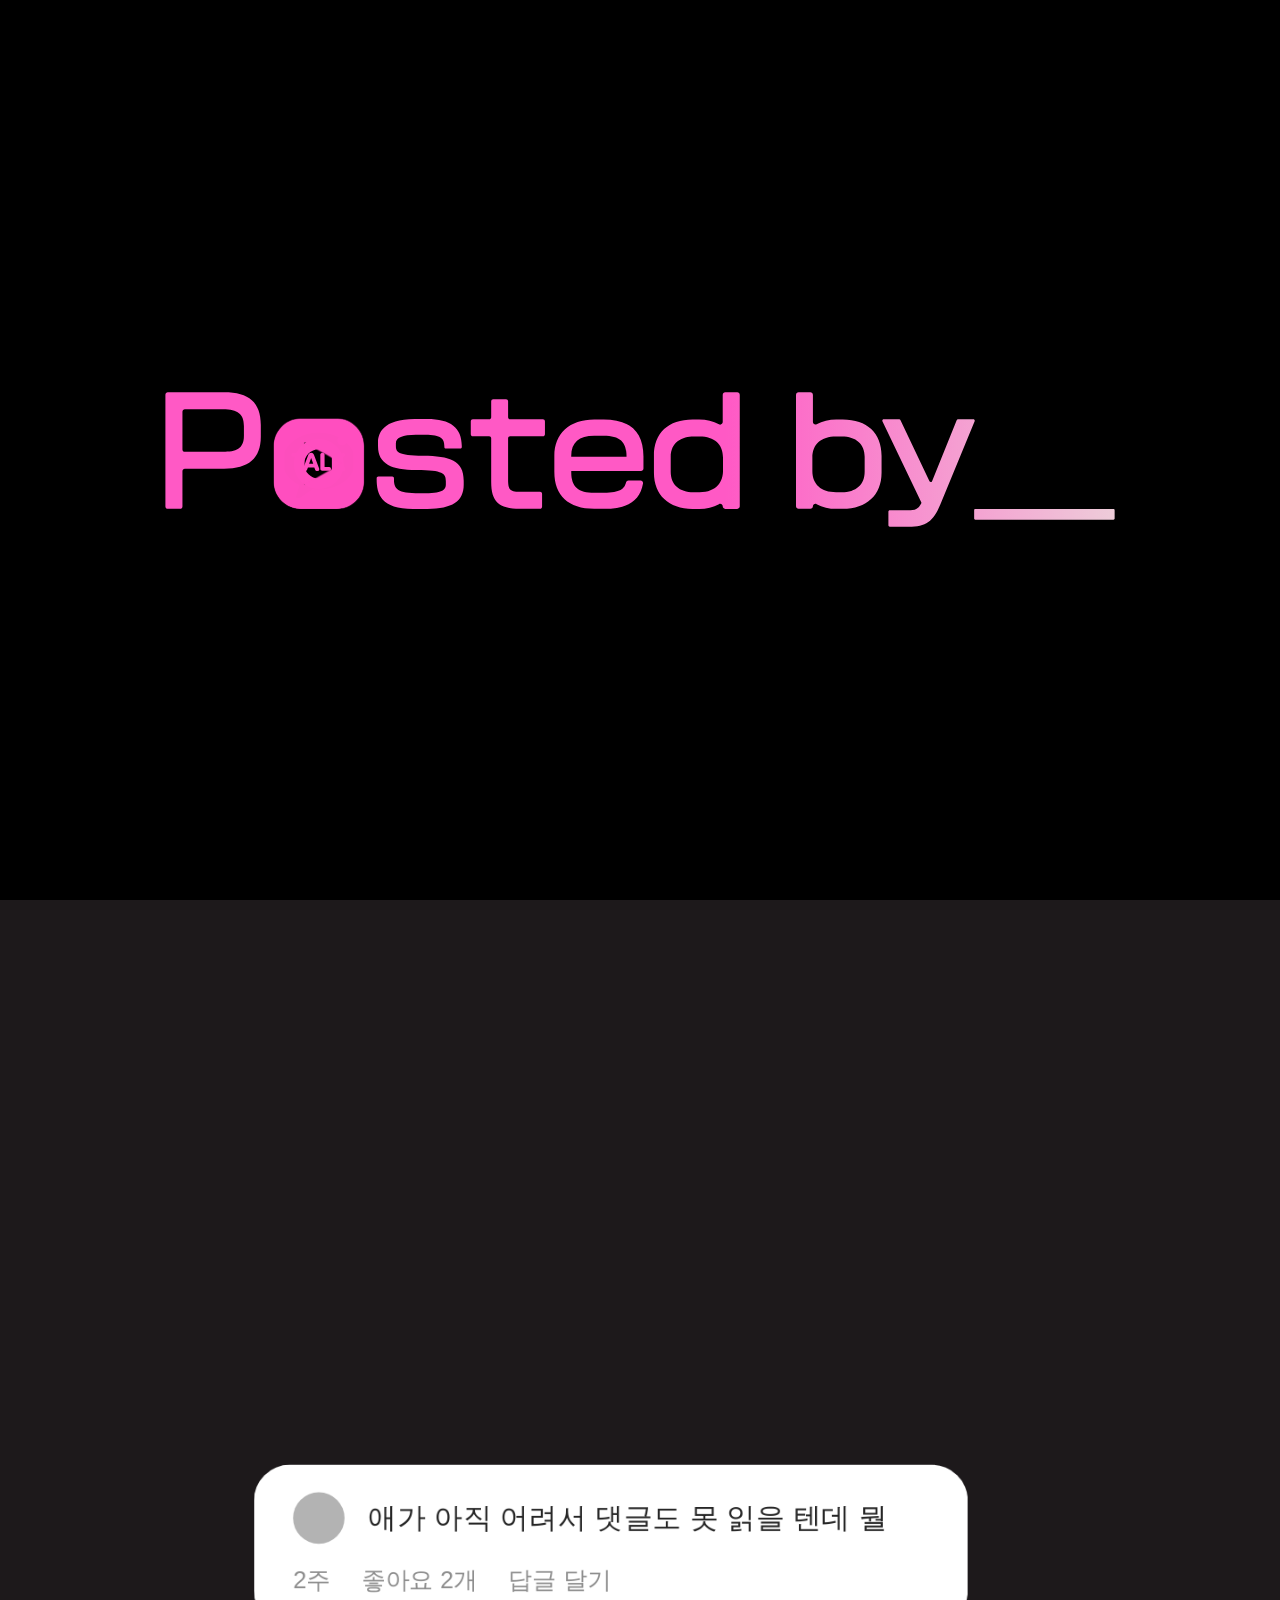
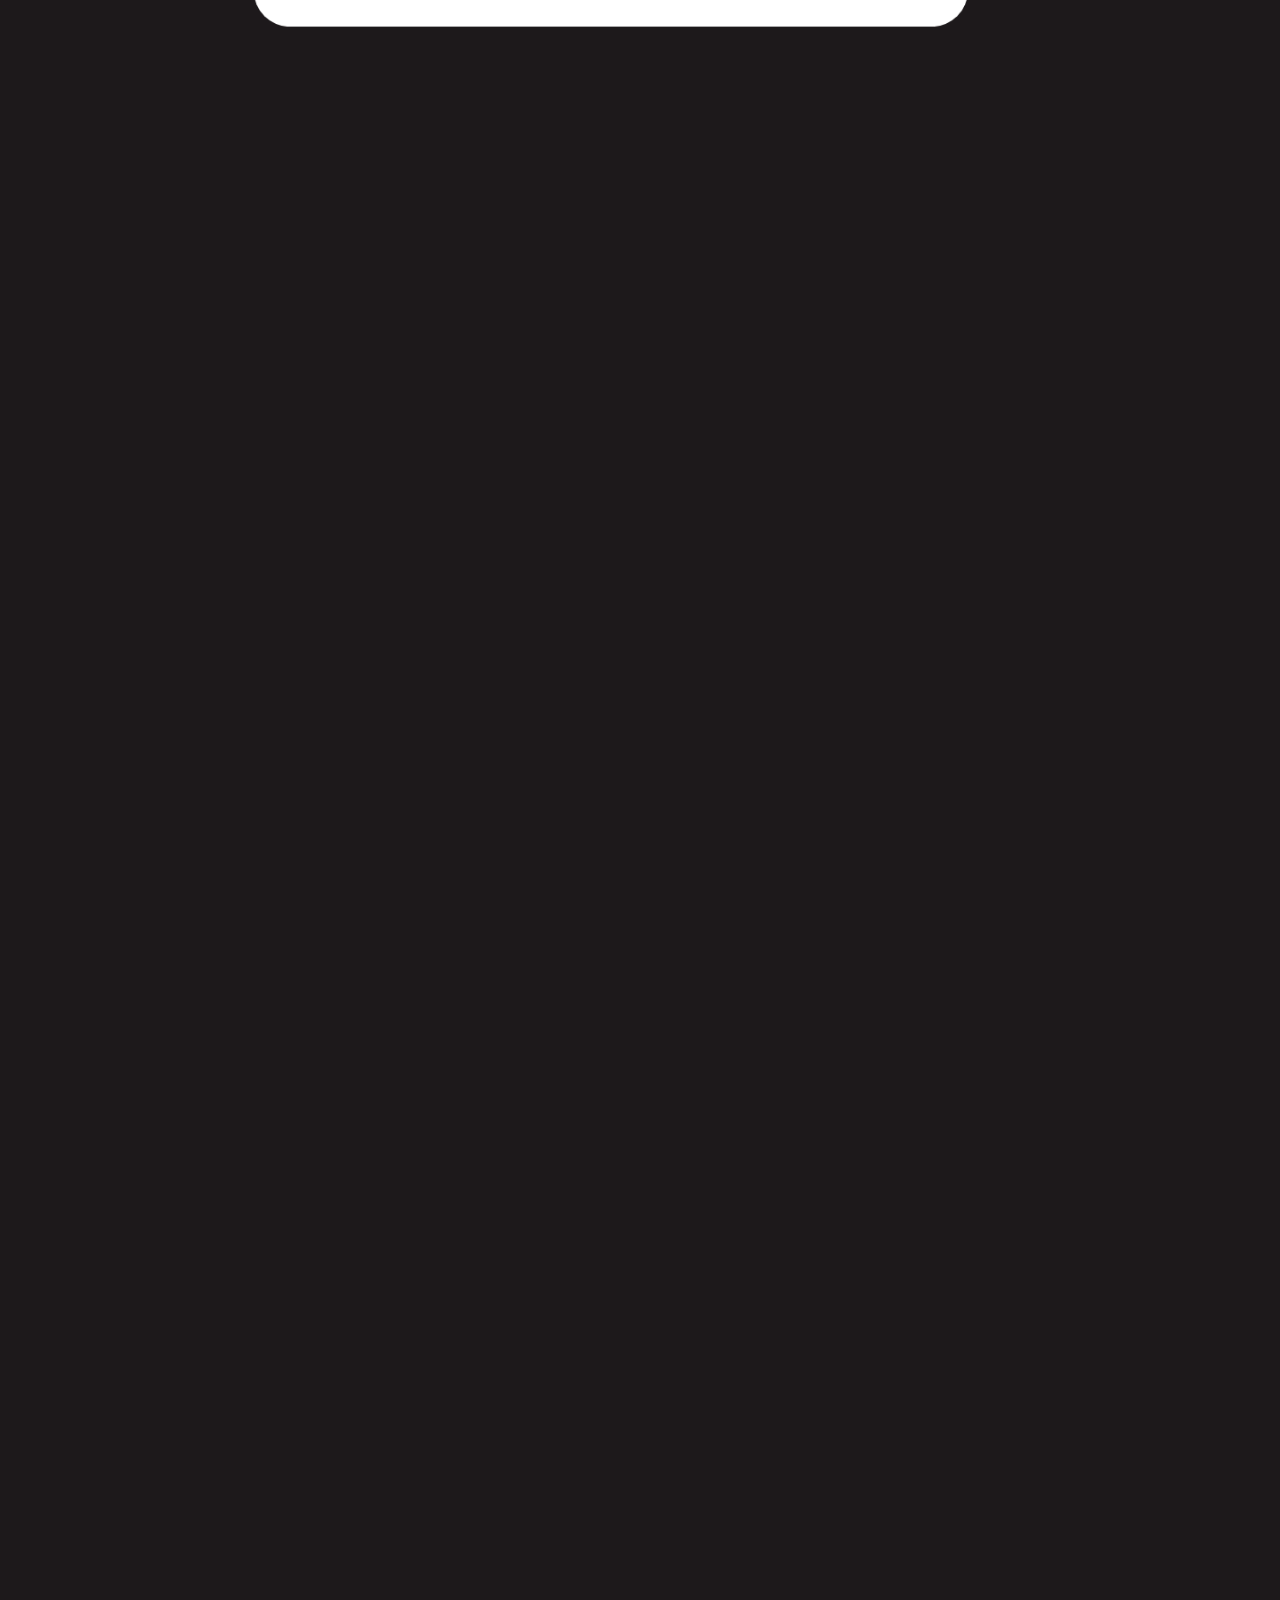
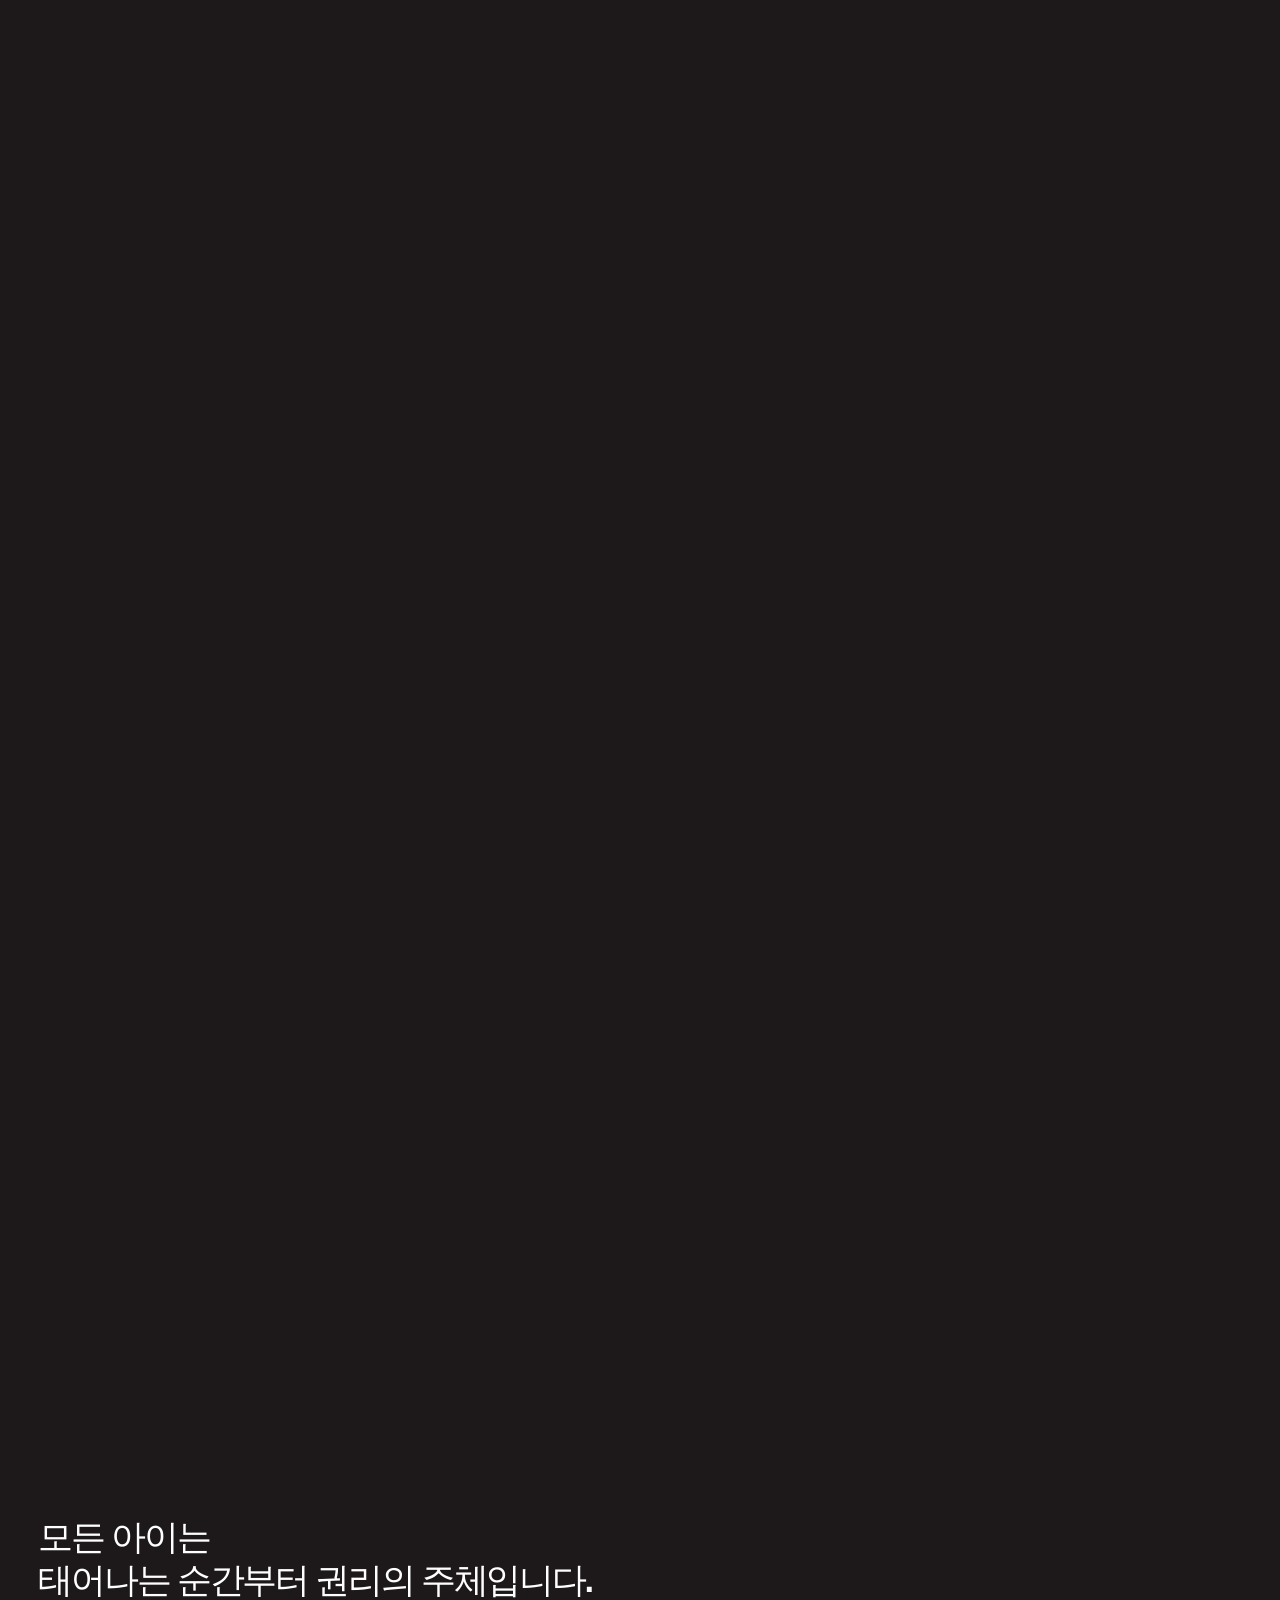
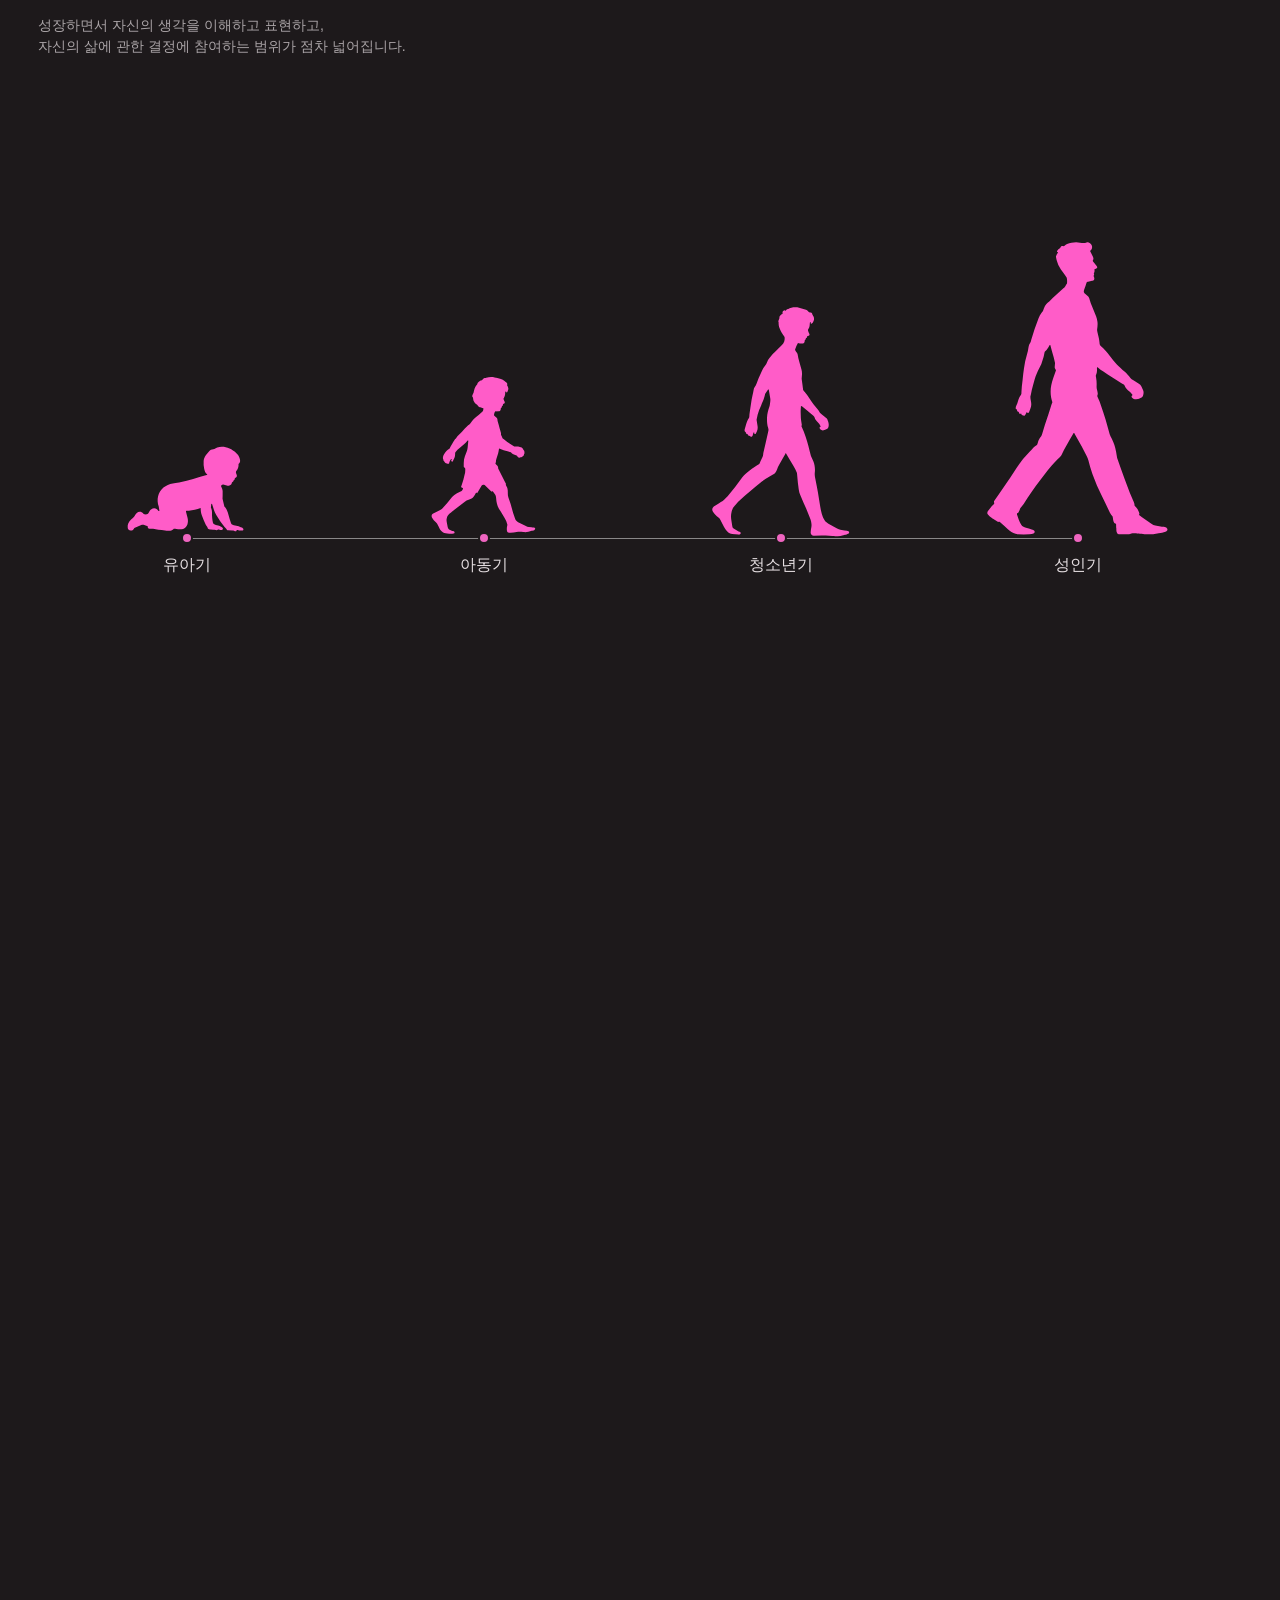
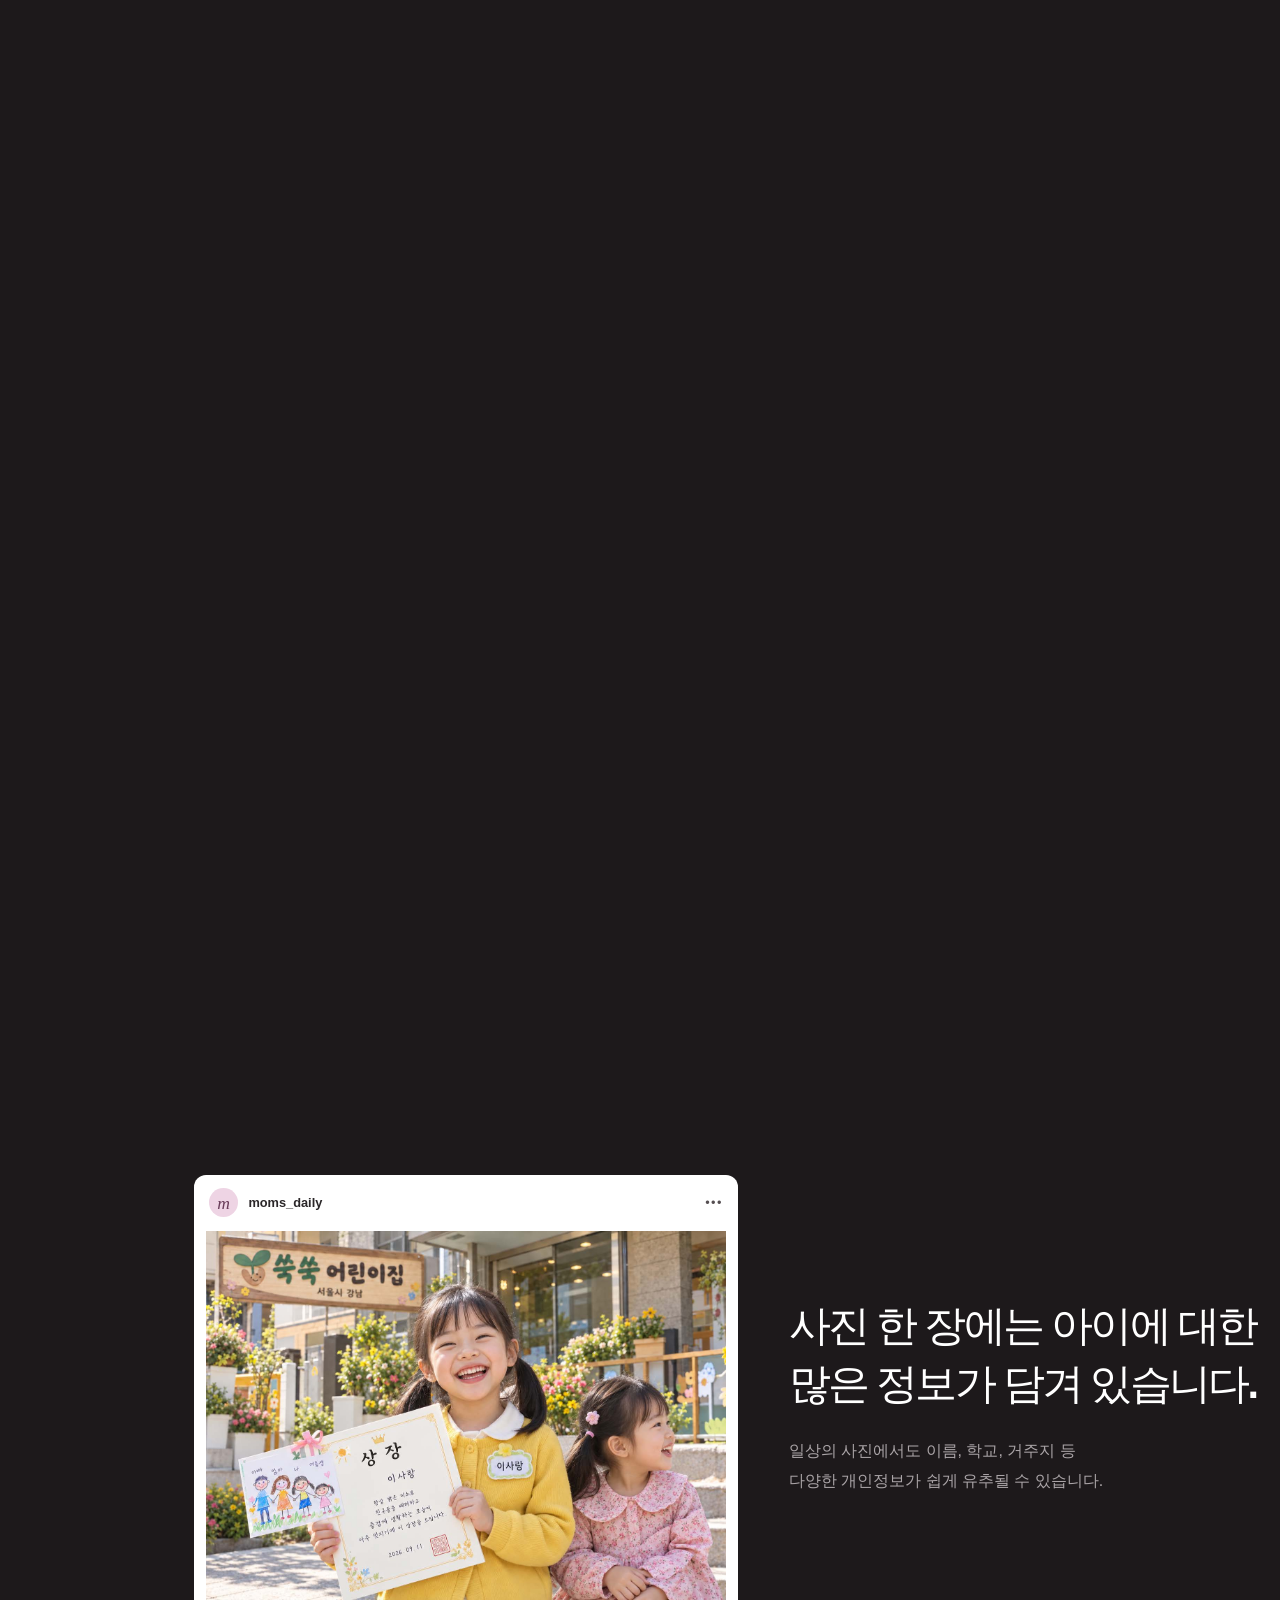
==== commit 43ccaa70: "Add files via upload" ====
--- a/index.html
+++ b/index.html
@@ -108,7 +108,7 @@
           </div>
         <div class="rights-regions" aria-label="성장 단계별 아이의 권리">
           <button class="rights-region" type="button" data-stage="0" aria-pressed="false">
-            <span class="rights-message"><strong>부모가 아이의 사진을 올리는 시기</strong><span>부모가 공유한 사진과 일상은 아이의 첫 온라인 기록이 됩니다.</span></span>
+            <span class="rights-message"><strong>부모가 아이의 사진을 올리는 시기</strong><span>부모가 공유한 사진과<br>일상은 아이의 첫 온라인 기록이 됩니다.</span></span>
             <span class="sr-only">유아기 권리 보기</span>
           </button>
           <button class="rights-region" type="button" data-stage="1" aria-pressed="false">
@@ -116,7 +116,7 @@
             <span class="sr-only">아동기 권리 보기</span>
           </button>
           <button class="rights-region" type="button" data-stage="2" aria-pressed="false">
-            <span class="rights-message"><strong>사생활을 스스로 결정하고자 하는 시기</strong><span>청소년은 온라인에서 자신이 어떤 모습으로 보일지 직접 선택하고 싶어 합니다.</span></span>
+            <span class="rights-message"><strong>사생활을 스스로 결정하고자 하는 시기</strong><span>청소년은 온라인에서 자신이<br>어떤 모습으로 보일지 직접 선택하고 싶어 합니다.</span></span>
             <span class="sr-only">청소년기 권리 보기</span>
           </button>
           <button class="rights-region" type="button" data-stage="3" aria-pressed="false">
@@ -140,20 +140,6 @@
 <figure class="rights-case-story rights-case-story-1"><video src="./video/story1.mov" autoplay muted loop playsinline preload="metadata" aria-label="부모가 올린 어린 시절 나체 사진으로 소송 제기. 캐나다의 Darren Randall은 부모가 자신의 나체 사진 등 수천 장을 페이스북에 공개했다며, 자신의 이미지와 향후 구직에 미칠 영향을 이유로 소송을 제기한 사례.">부모가 올린 어린 시절 나체 사진으로 소송 제기. 캐나다의 Darren Randall은 부모가 자신의 나체 사진 등 수천 장을 페이스북에 공개했다며, 자신의 이미지와 향후 구직에 미칠 영향을 이유로 소송을 제기한 사례.</video></figure>
 <figure class="rights-case-story rights-case-story-2"><video src="./video/story2.mov" autoplay muted loop playsinline preload="metadata" aria-label="두 살 딸의 목욕 사진을 게시한 어머니. 미국의 Katherine Revelle은 비난 댓글을 받고 사진을 삭제했으며, 아이를 보호하고 싶지만 아이의 신체를 위험의 대상으로만 바라보고 싶지는 않다고 밝힌 사례.">두 살 딸의 목욕 사진을 게시한 어머니. 미국의 Katherine Revelle은 비난 댓글을 받고 사진을 삭제했으며, 아이를 보호하고 싶지만 아이의 신체를 위험의 대상으로만 바라보고 싶지는 않다고 밝힌 사례.</video></figure>
 </section>
-
-      <section class="photo-transform" id="photo-transform" aria-label="네 단계로 변환되는 사진">
-        <div class="photo-transform-stage">
-          <div class="photo-transform-icons" aria-hidden="true">
-            <span style="--icon: url('./images/icon1.svg')"></span>
-            <span style="--icon: url('./images/icon2.svg')"></span>
-            <span style="--icon: url('./images/icon3.svg')"></span>
-            <span style="--icon: url('./images/icon4.svg')"></span>
-          </div>
-          <div class="photo-transform-image" role="img" aria-label="흰색 사진 자리가 모자이크를 거쳐 회색으로 변환됩니다">
-            <div class="photo-transform-pixels" aria-hidden="true"></div>
-          </div>
-        </div>
-      </section>
 
       <section class="creative-interface section-shell" id="creative-interface" aria-label="사진 갤러리와 이미지 편집 창이 열린 컴퓨터">
         <svg class="creative-monitor" viewBox="26 8 105.5 64" role="group" aria-label="공유된 사진이 모이는 컴퓨터 화면" aria-describedby="creative-monitor-description">
@@ -166,12 +152,14 @@
             <symbol id="creative-photo-dark" viewBox="0 0 4 5"><rect width="4" height="5" rx=".35" fill="#413c3c"/><rect x=".45" y=".7" width="3.1" height="3.5" rx=".15" fill="#a995aa"/><circle cx="2.6" cy="1.65" r=".45" fill="#eadce8"/><path d="M.65 3.8 1.55 2.35 2.25 3.2 2.75 2.65 3.35 3.8Z" fill="#3d303e"/></symbol>
             <symbol id="creative-photo-light" viewBox="0 0 4 5"><rect width="4" height="5" rx=".35" fill="#dedcde"/><circle cx="2.8" cy="1.4" r=".4" fill="white"/><path d="M.5 4 1.6 2.3 2.4 3.2 2.9 2.6 3.5 4Z" fill="#f9f8f9"/></symbol>
           </defs>
-          <rect x="27.2" y="9.8" width="103.07" height="60.9" rx=".8" fill="url(#desktop-wallpaper)"/>
-          <rect x="28" y="13" width="4" height="56" rx="1.12" fill="#d2d2d2"/>
-          <rect x="28.55" y="13.5" width="2.9" height="3" rx=".7" fill="#adadad"/><rect x="28.55" y="17.5" width="2.9" height="3" rx=".7" fill="#adadad"/><rect x="28.55" y="21.5" width="2.9" height="3" rx=".7" fill="#adadad"/><rect x="28.55" y="25.5" width="2.9" height="3" rx=".7" fill="#adadad"/><rect x="28.55" y="29.5" width="2.9" height="3" rx=".7" fill="#adadad"/><rect x="28.55" y="33.5" width="2.9" height="3" rx=".7" fill="#adadad"/><rect x="28.55" y="37.5" width="2.9" height="3" rx=".7" fill="#adadad"/><rect x="28.55" y="41.5" width="2.9" height="3" rx=".7" fill="#adadad"/><rect x="28.55" y="45.5" width="2.9" height="3" rx=".7" fill="#adadad"/><rect x="28.55" y="49.5" width="2.9" height="3" rx=".7" fill="#adadad"/><rect x="28.55" y="53.5" width="2.9" height="3" rx=".7" fill="#adadad"/><rect x="28.55" y="57.5" width="2.9" height="3" rx=".7" fill="#adadad"/><rect x="28.55" y="61.5" width="2.9" height="3" rx=".7" fill="#adadad"/><rect x="28.55" y="65.5" width="2.9" height="3" rx=".7" fill="#adadad"/>
-          <g filter="url(#creative-window-shadow)"><rect x="39" y="18" width="47" height="42" rx=".52" fill="white"/><path d="M39 20V18.52Q39 18 39.52 18H85.48Q86 18 86 18.52V20Z" fill="#f2f3f3"/></g>
-          <g><circle cx="40.3" cy="19" r=".4" fill="#ff4b59"/><circle cx="41.7" cy="19" r=".4" fill="#ffc600"/><circle cx="43.1" cy="19" r=".4" fill="#00ca48"/></g>
-          <rect class="desktop-selection-surface" x="39" y="20" width="47" height="40" fill="transparent"/><g class="desktop-photo" role="button" tabindex="0" aria-label="사진 1 선택" aria-pressed="false" data-x="46.5" data-y="28" transform="translate(46.5 28)"><rect class="desktop-photo-selection" x="-.35" y="-.35" width="4.3" height="5.2" rx=".35"/><use class="desktop-photo-art" href="#creative-photo-dark" width="3.6" height="4.5"/></g><g class="desktop-photo" role="button" tabindex="0" aria-label="사진 2 선택" aria-pressed="false" data-x="51.1" data-y="28" transform="translate(51.1 28)"><rect class="desktop-photo-selection" x="-.35" y="-.35" width="4.3" height="5.2" rx=".35"/><use class="desktop-photo-art" href="#creative-photo-dark" width="3.6" height="4.5"/></g><g class="desktop-photo" role="button" tabindex="0" aria-label="사진 3 선택" aria-pressed="false" data-x="55.7" data-y="28" transform="translate(55.7 28)"><rect class="desktop-photo-selection" x="-.35" y="-.35" width="4.3" height="5.2" rx=".35"/><use class="desktop-photo-art" href="#creative-photo-dark" width="3.6" height="4.5"/></g><g class="desktop-photo" role="button" tabindex="0" aria-label="사진 4 선택" aria-pressed="false" data-x="60.3" data-y="28" transform="translate(60.3 28)"><rect class="desktop-photo-selection" x="-.35" y="-.35" width="4.3" height="5.2" rx=".35"/><use class="desktop-photo-art" href="#creative-photo-dark" width="3.6" height="4.5"/></g><g class="desktop-photo" role="button" tabindex="0" aria-label="사진 5 선택" aria-pressed="false" data-x="64.9" data-y="28" transform="translate(64.9 28)"><rect class="desktop-photo-selection" x="-.35" y="-.35" width="4.3" height="5.2" rx=".35"/><use class="desktop-photo-art" href="#creative-photo-dark" width="3.6" height="4.5"/></g><g class="desktop-photo" role="button" tabindex="0" aria-label="사진 6 선택" aria-pressed="false" data-x="46.5" data-y="33.5" transform="translate(46.5 33.5)"><rect class="desktop-photo-selection" x="-.35" y="-.35" width="4.3" height="5.2" rx=".35"/><use class="desktop-photo-art" href="#creative-photo-dark" width="3.6" height="4.5"/></g><g class="desktop-photo" role="button" tabindex="0" aria-label="사진 7 선택" aria-pressed="false" data-x="51.1" data-y="33.5" transform="translate(51.1 33.5)"><rect class="desktop-photo-selection" x="-.35" y="-.35" width="4.3" height="5.2" rx=".35"/><use class="desktop-photo-art" href="#creative-photo-dark" width="3.6" height="4.5"/></g><g class="desktop-photo" role="button" tabindex="0" aria-label="사진 8 선택" aria-pressed="false" data-x="55.7" data-y="33.5" transform="translate(55.7 33.5)"><rect class="desktop-photo-selection" x="-.35" y="-.35" width="4.3" height="5.2" rx=".35"/><use class="desktop-photo-art" href="#creative-photo-dark" width="3.6" height="4.5"/></g><g class="desktop-photo" role="button" tabindex="0" aria-label="사진 9 선택" aria-pressed="false" data-x="60.3" data-y="33.5" transform="translate(60.3 33.5)"><rect class="desktop-photo-selection" x="-.35" y="-.35" width="4.3" height="5.2" rx=".35"/><use class="desktop-photo-art" href="#creative-photo-dark" width="3.6" height="4.5"/></g><g class="desktop-photo" role="button" tabindex="0" aria-label="사진 10 선택" aria-pressed="false" data-x="64.9" data-y="33.5" transform="translate(64.9 33.5)"><rect class="desktop-photo-selection" x="-.35" y="-.35" width="4.3" height="5.2" rx=".35"/><use class="desktop-photo-art" href="#creative-photo-dark" width="3.6" height="4.5"/></g><g class="desktop-photo" role="button" tabindex="0" aria-label="사진 11 선택" aria-pressed="false" data-x="46.5" data-y="39" transform="translate(46.5 39)"><rect class="desktop-photo-selection" x="-.35" y="-.35" width="4.3" height="5.2" rx=".35"/><use class="desktop-photo-art" href="#creative-photo-dark" width="3.6" height="4.5"/></g><g class="desktop-photo" role="button" tabindex="0" aria-label="사진 12 선택" aria-pressed="false" data-x="51.1" data-y="39" transform="translate(51.1 39)"><rect class="desktop-photo-selection" x="-.35" y="-.35" width="4.3" height="5.2" rx=".35"/><use class="desktop-photo-art" href="#creative-photo-dark" width="3.6" height="4.5"/></g><g class="desktop-photo" role="button" tabindex="0" aria-label="사진 13 선택" aria-pressed="false" data-x="55.7" data-y="39" transform="translate(55.7 39)"><rect class="desktop-photo-selection" x="-.35" y="-.35" width="4.3" height="5.2" rx=".35"/><use class="desktop-photo-art" href="#creative-photo-dark" width="3.6" height="4.5"/></g><g class="desktop-photo" role="button" tabindex="0" aria-label="사진 14 선택" aria-pressed="false" data-x="60.3" data-y="39" transform="translate(60.3 39)"><rect class="desktop-photo-selection" x="-.35" y="-.35" width="4.3" height="5.2" rx=".35"/><use class="desktop-photo-art" href="#creative-photo-dark" width="3.6" height="4.5"/></g><g class="desktop-photo" role="button" tabindex="0" aria-label="사진 15 선택" aria-pressed="false" data-x="64.9" data-y="39" transform="translate(64.9 39)"><rect class="desktop-photo-selection" x="-.35" y="-.35" width="4.3" height="5.2" rx=".35"/><use class="desktop-photo-art" href="#creative-photo-dark" width="3.6" height="4.5"/></g><g class="desktop-photo" role="button" tabindex="0" aria-label="사진 16 선택" aria-pressed="false" data-x="46.5" data-y="44.5" transform="translate(46.5 44.5)"><rect class="desktop-photo-selection" x="-.35" y="-.35" width="4.3" height="5.2" rx=".35"/><use class="desktop-photo-art" href="#creative-photo-dark" width="3.6" height="4.5"/></g><g class="desktop-photo" role="button" tabindex="0" aria-label="사진 17 선택" aria-pressed="false" data-x="51.1" data-y="44.5" transform="translate(51.1 44.5)"><rect class="desktop-photo-selection" x="-.35" y="-.35" width="4.3" height="5.2" rx=".35"/><use class="desktop-photo-art" href="#creative-photo-dark" width="3.6" height="4.5"/></g><g class="desktop-photo" role="button" tabindex="0" aria-label="사진 18 선택" aria-pressed="false" data-x="55.7" data-y="44.5" transform="translate(55.7 44.5)"><rect class="desktop-photo-selection" x="-.35" y="-.35" width="4.3" height="5.2" rx=".35"/><use class="desktop-photo-art" href="#creative-photo-dark" width="3.6" height="4.5"/></g><g class="desktop-photo" role="button" tabindex="0" aria-label="사진 19 선택" aria-pressed="false" data-x="60.3" data-y="44.5" transform="translate(60.3 44.5)"><rect class="desktop-photo-selection" x="-.35" y="-.35" width="4.3" height="5.2" rx=".35"/><use class="desktop-photo-art" href="#creative-photo-dark" width="3.6" height="4.5"/></g><g class="desktop-photo" role="button" tabindex="0" aria-label="사진 20 선택" aria-pressed="false" data-x="64.9" data-y="44.5" transform="translate(64.9 44.5)"><rect class="desktop-photo-selection" x="-.35" y="-.35" width="4.3" height="5.2" rx=".35"/><use class="desktop-photo-art" href="#creative-photo-dark" width="3.6" height="4.5"/></g> 
+          <g class="desktop-background">
+            <rect x="27.2" y="9.8" width="103.07" height="60.9" rx=".8" fill="url(#desktop-wallpaper)"/>
+            <rect x="28" y="13" width="4" height="56" rx="1.12" fill="#d2d2d2"/>
+            <rect x="28.55" y="13.5" width="2.9" height="3" rx=".7" fill="#adadad"/><rect x="28.55" y="17.5" width="2.9" height="3" rx=".7" fill="#adadad"/><rect x="28.55" y="21.5" width="2.9" height="3" rx=".7" fill="#adadad"/><rect x="28.55" y="25.5" width="2.9" height="3" rx=".7" fill="#adadad"/><rect x="28.55" y="29.5" width="2.9" height="3" rx=".7" fill="#adadad"/><rect x="28.55" y="33.5" width="2.9" height="3" rx=".7" fill="#adadad"/><rect x="28.55" y="37.5" width="2.9" height="3" rx=".7" fill="#adadad"/><rect x="28.55" y="41.5" width="2.9" height="3" rx=".7" fill="#adadad"/><rect x="28.55" y="45.5" width="2.9" height="3" rx=".7" fill="#adadad"/><rect x="28.55" y="49.5" width="2.9" height="3" rx=".7" fill="#adadad"/><rect x="28.55" y="53.5" width="2.9" height="3" rx=".7" fill="#adadad"/><rect x="28.55" y="57.5" width="2.9" height="3" rx=".7" fill="#adadad"/><rect x="28.55" y="61.5" width="2.9" height="3" rx=".7" fill="#adadad"/><rect x="28.55" y="65.5" width="2.9" height="3" rx=".7" fill="#adadad"/>
+            <g filter="url(#creative-window-shadow)"><rect x="39" y="18" width="47" height="42" rx=".52" fill="white"/><path d="M39 20V18.52Q39 18 39.52 18H85.48Q86 18 86 18.52V20Z" fill="#f2f3f3"/></g>
+            <g><circle cx="40.3" cy="19" r=".4" fill="#ff4b59"/><circle cx="41.7" cy="19" r=".4" fill="#ffc600"/><circle cx="43.1" cy="19" r=".4" fill="#00ca48"/></g>
+            <rect class="desktop-selection-surface" x="39" y="20" width="47" height="40" fill="transparent"/><g class="desktop-photo" role="button" tabindex="0" aria-label="사진 1 선택" aria-pressed="false" data-x="46.5" data-y="28" transform="translate(46.5 28)"><rect class="desktop-photo-selection" x="-.35" y="-.35" width="4.3" height="5.2" rx=".35"/><use class="desktop-photo-art" href="#creative-photo-dark" width="3.6" height="4.5"/></g><g class="desktop-photo" role="button" tabindex="0" aria-label="사진 2 선택" aria-pressed="false" data-x="51.1" data-y="28" transform="translate(51.1 28)"><rect class="desktop-photo-selection" x="-.35" y="-.35" width="4.3" height="5.2" rx=".35"/><use class="desktop-photo-art" href="#creative-photo-dark" width="3.6" height="4.5"/></g><g class="desktop-photo" role="button" tabindex="0" aria-label="사진 3 선택" aria-pressed="false" data-x="55.7" data-y="28" transform="translate(55.7 28)"><rect class="desktop-photo-selection" x="-.35" y="-.35" width="4.3" height="5.2" rx=".35"/><use class="desktop-photo-art" href="#creative-photo-dark" width="3.6" height="4.5"/></g><g class="desktop-photo" role="button" tabindex="0" aria-label="사진 4 선택" aria-pressed="false" data-x="60.3" data-y="28" transform="translate(60.3 28)"><rect class="desktop-photo-selection" x="-.35" y="-.35" width="4.3" height="5.2" rx=".35"/><use class="desktop-photo-art" href="#creative-photo-dark" width="3.6" height="4.5"/></g><g class="desktop-photo" role="button" tabindex="0" aria-label="사진 5 선택" aria-pressed="false" data-x="64.9" data-y="28" transform="translate(64.9 28)"><rect class="desktop-photo-selection" x="-.35" y="-.35" width="4.3" height="5.2" rx=".35"/><use class="desktop-photo-art" href="#creative-photo-dark" width="3.6" height="4.5"/></g><g class="desktop-photo" role="button" tabindex="0" aria-label="사진 6 선택" aria-pressed="false" data-x="46.5" data-y="33.5" transform="translate(46.5 33.5)"><rect class="desktop-photo-selection" x="-.35" y="-.35" width="4.3" height="5.2" rx=".35"/><use class="desktop-photo-art" href="#creative-photo-dark" width="3.6" height="4.5"/></g><g class="desktop-photo" role="button" tabindex="0" aria-label="사진 7 선택" aria-pressed="false" data-x="51.1" data-y="33.5" transform="translate(51.1 33.5)"><rect class="desktop-photo-selection" x="-.35" y="-.35" width="4.3" height="5.2" rx=".35"/><use class="desktop-photo-art" href="#creative-photo-dark" width="3.6" height="4.5"/></g><g class="desktop-photo" role="button" tabindex="0" aria-label="사진 8 선택" aria-pressed="false" data-x="55.7" data-y="33.5" transform="translate(55.7 33.5)"><rect class="desktop-photo-selection" x="-.35" y="-.35" width="4.3" height="5.2" rx=".35"/><use class="desktop-photo-art" href="#creative-photo-dark" width="3.6" height="4.5"/></g><g class="desktop-photo" role="button" tabindex="0" aria-label="사진 9 선택" aria-pressed="false" data-x="60.3" data-y="33.5" transform="translate(60.3 33.5)"><rect class="desktop-photo-selection" x="-.35" y="-.35" width="4.3" height="5.2" rx=".35"/><use class="desktop-photo-art" href="#creative-photo-dark" width="3.6" height="4.5"/></g><g class="desktop-photo" role="button" tabindex="0" aria-label="사진 10 선택" aria-pressed="false" data-x="64.9" data-y="33.5" transform="translate(64.9 33.5)"><rect class="desktop-photo-selection" x="-.35" y="-.35" width="4.3" height="5.2" rx=".35"/><use class="desktop-photo-art" href="#creative-photo-dark" width="3.6" height="4.5"/></g><g class="desktop-photo" role="button" tabindex="0" aria-label="사진 11 선택" aria-pressed="false" data-x="46.5" data-y="39" transform="translate(46.5 39)"><rect class="desktop-photo-selection" x="-.35" y="-.35" width="4.3" height="5.2" rx=".35"/><use class="desktop-photo-art" href="#creative-photo-dark" width="3.6" height="4.5"/></g><g class="desktop-photo" role="button" tabindex="0" aria-label="사진 12 선택" aria-pressed="false" data-x="51.1" data-y="39" transform="translate(51.1 39)"><rect class="desktop-photo-selection" x="-.35" y="-.35" width="4.3" height="5.2" rx=".35"/><use class="desktop-photo-art" href="#creative-photo-dark" width="3.6" height="4.5"/></g><g class="desktop-photo" role="button" tabindex="0" aria-label="사진 13 선택" aria-pressed="false" data-x="55.7" data-y="39" transform="translate(55.7 39)"><rect class="desktop-photo-selection" x="-.35" y="-.35" width="4.3" height="5.2" rx=".35"/><use class="desktop-photo-art" href="#creative-photo-dark" width="3.6" height="4.5"/></g><g class="desktop-photo" role="button" tabindex="0" aria-label="사진 14 선택" aria-pressed="false" data-x="60.3" data-y="39" transform="translate(60.3 39)"><rect class="desktop-photo-selection" x="-.35" y="-.35" width="4.3" height="5.2" rx=".35"/><use class="desktop-photo-art" href="#creative-photo-dark" width="3.6" height="4.5"/></g><g class="desktop-photo" role="button" tabindex="0" aria-label="사진 15 선택" aria-pressed="false" data-x="64.9" data-y="39" transform="translate(64.9 39)"><rect class="desktop-photo-selection" x="-.35" y="-.35" width="4.3" height="5.2" rx=".35"/><use class="desktop-photo-art" href="#creative-photo-dark" width="3.6" height="4.5"/></g><g class="desktop-photo" role="button" tabindex="0" aria-label="사진 16 선택" aria-pressed="false" data-x="46.5" data-y="44.5" transform="translate(46.5 44.5)"><rect class="desktop-photo-selection" x="-.35" y="-.35" width="4.3" height="5.2" rx=".35"/><use class="desktop-photo-art" href="#creative-photo-dark" width="3.6" height="4.5"/></g><g class="desktop-photo" role="button" tabindex="0" aria-label="사진 17 선택" aria-pressed="false" data-x="51.1" data-y="44.5" transform="translate(51.1 44.5)"><rect class="desktop-photo-selection" x="-.35" y="-.35" width="4.3" height="5.2" rx=".35"/><use class="desktop-photo-art" href="#creative-photo-dark" width="3.6" height="4.5"/></g><g class="desktop-photo" role="button" tabindex="0" aria-label="사진 18 선택" aria-pressed="false" data-x="55.7" data-y="44.5" transform="translate(55.7 44.5)"><rect class="desktop-photo-selection" x="-.35" y="-.35" width="4.3" height="5.2" rx=".35"/><use class="desktop-photo-art" href="#creative-photo-dark" width="3.6" height="4.5"/></g><g class="desktop-photo" role="button" tabindex="0" aria-label="사진 19 선택" aria-pressed="false" data-x="60.3" data-y="44.5" transform="translate(60.3 44.5)"><rect class="desktop-photo-selection" x="-.35" y="-.35" width="4.3" height="5.2" rx=".35"/><use class="desktop-photo-art" href="#creative-photo-dark" width="3.6" height="4.5"/></g><g class="desktop-photo" role="button" tabindex="0" aria-label="사진 20 선택" aria-pressed="false" data-x="64.9" data-y="44.5" transform="translate(64.9 44.5)"><rect class="desktop-photo-selection" x="-.35" y="-.35" width="4.3" height="5.2" rx=".35"/><use class="desktop-photo-art" href="#creative-photo-dark" width="3.6" height="4.5"/></g> 
+          </g>
           <g class="desktop-editor" transform="translate(-4 0)">
           <g filter="url(#creative-window-shadow)">
             <rect x="77" y="17" width="52" height="47" rx=".6" fill="#0e1011"/>
@@ -182,7 +170,7 @@
           <text class="desktop-drop-hint" x="84.5" y="30" text-anchor="middle" font-size=".45" fill="#c281a6">사진을 끌어당겨주세요</text>
           <rect class="desktop-prompt-box" x="78" y="42" width="13" height="19" rx=".5" fill="#202324"/>
           <text x="78.6" y="43.5" fill="#ddd" font-size=".45">prompt</text>
-          <text class="desktop-prompt-text" x="78.6" y="45" font-size=".45" fill="#ccc">원하시는 행동을 입력해주세요</text>
+          <text class="desktop-prompt-text" x="79.2" y="45" font-size=".45" fill="#ccc">원하시는 행동을 입력해주세요</text>
           <g class="desktop-generate" role="button" tabindex="0" aria-label="Generate 생성 과정 보기" aria-disabled="true">
             <rect x="78" y="61.5" width="13" height="2.1" rx=".5" fill="url(#desktop-generate-pink)"/>
             <text x="84.5" y="62.95" text-anchor="middle" font-size="1" font-weight="700" fill="#f3dce9">Generate</text>
@@ -203,7 +191,7 @@
             <text x="121" y="59" font-size=".45" fill="#ccc">720p · IMAGE OUTPUT</text>
           </g>
           </g>
-          <image class="desktop-hand is-drag-guide" href="./images/hand.svg" x="49" y="29" width="4" height="5" aria-hidden="true"/>
+          <circle class="desktop-pointer-guide is-drag-guide" cx="50.4" cy="29.75" r="1.2" aria-hidden="true"/>
         </svg>
       </section>
 
@@ -222,14 +210,16 @@
               다양한 개인정보가 쉽게 유추될 수 있습니다.
             </p>
             <div class="privacy-analysis" aria-hidden="true">
-              <h3>한 장의 사진에서 드러나는 정보</h3>
-              <div class="analysis-output">
-                <p data-text="이름: 이사랑"></p>
-                <p data-text="가족 관계: 부모, 여동생"></p>
-                <p data-text="거주 지역: 서울시 강남"></p>
-                <p data-text="위치: 쑥쑥 어린이집"></p>
-                <p data-text="촬영 시간: 2026.09.11"></p>
-              </div>
+              <pre class="analysis-output" aria-label="한 장의 사진에서 드러나는 정보"><code>{
+  <span data-decode>"EXTRACTED_PERSONAL_DATA"</span>: {
+    <span class="analysis-label" data-decode>"name"</span>: <span class="analysis-value" data-decode>"이사랑"</span>,
+    <span class="analysis-label" data-decode>"family"</span>: <span class="analysis-value" data-decode>["부모", "여동생"]</span>,
+    <span class="analysis-label" data-decode>"residence"</span>: <span class="analysis-value" data-decode>"서울시 강남구"</span>,
+    <span class="analysis-label" data-decode>"location"</span>: <span class="analysis-value" data-decode>"쑥쑥 어린이집"</span>,
+    <span class="analysis-label" data-decode>"timestamp"</span>: <span class="analysis-value" data-decode>"2026.09.11"</span>
+  },
+  <span class="analysis-value analysis-status" data-decode>"privacy_status": "EXPOSED"</span>
+}</code></pre>
             </div>
           </div>
           <figure class="social-figure">
@@ -265,7 +255,7 @@
 
       <section class="impact section-shell impact-finale" id="about" aria-labelledby="impact-title">
         <div class="finale-heading"><h2 id="impact-title">한 장에서 시작한 사진은<br><span>수많은 문제</span>로 이어질 수 있습니다.</h2></div>
-        <figure class="finale-photo"><img src="./images/title.jpg" width="1086" height="1448" alt="아이의 사진을 공유한 인스타그램 게시물 일러스트" loading="lazy"></figure>
+        <figure class="finale-photo"><img src="./images/title.jpg" width="1086" height="1448" alt="아이의 사진을 공유한 인스타그램 게시물 일러스트" loading="eager"></figure>
         <div class="finale-map">
 <svg class="finale-detail-map" viewBox="0 0 1240 480" role="img" aria-label="사진 한 장에서 아동 권리 침해, 범죄 악용, 디지털 발자국, 개인정보 노출과 세부 문제로 이어지는 연결도"><g class="map-linework"><path class="map-primary" d="M620 0 L230 161"/><path d="M210.30 165.30 L114.23 36.82"/><path d="M232.90 160.10 L238.64 89.94"/><path d="M179.15 176.59 L76.13 130.05"/><path d="M202.81 198.18 L97.74 267.09"/><path d="M232.00 209.95 L239.06 330.03"/><path class="map-primary" d="M620 0 L465 241"/><path d="M436.91 253.03 L368.17 212.18"/><path d="M411.63 268.80 L349.83 282.72"/><path d="M439.12 279.70 L367.13 336.18"/><path d="M489.70 280.89 L538.42 325.46"/><path d="M462.80 289.94 L456.03 395.04"/><path class="map-primary" d="M620 0 L755 241"/><path d="M678.97 253.82 L648.42 211.71"/><path d="M733.38 283.43 L655.14 373.94"/><path d="M778.92 281.61 L878.79 375.03"/><path d="M836.73 271.87 L950.58 320.88"/><path d="M755.00 290.00 L755.00 430.00"/><path class="map-primary" d="M620 0 L1030 161"/><path d="M1044.80 162.84 L1083.06 83.30"/><path d="M1079.98 175.53 L1126.12 145.68"/><path d="M1054.77 200.83 L1128.39 265.50"/><path d="M1041.35 208.37 L1079.68 315.98"/></g><text class="map-category" x="230" y="185" text-anchor="middle">아동 권리 침해</text><text class="map-detail" x="105" y="25" text-anchor="middle">삭제 의사 무시</text><text class="map-detail" x="240" y="75" text-anchor="middle">초상권 침해</text><text class="map-detail" x="62" y="125" text-anchor="middle">사생활 침해</text><text class="map-detail" x="85" y="275" text-anchor="middle">동의 없는 공개</text><text class="map-detail" x="240" y="345" text-anchor="middle">사진 통제권 상실</text><text class="map-category" x="465" y="265" text-anchor="middle">범죄 악용</text><text class="map-detail" x="355" y="205" text-anchor="middle">협박</text><text class="map-detail" x="335" y="285" text-anchor="middle">사기 악용</text><text class="map-detail" x="355" y="345" text-anchor="middle">사칭 계정</text><text class="map-detail" x="550" y="335" text-anchor="middle">딥페이크</text><text class="map-detail" x="455" y="410" text-anchor="middle">아동 성착취물 제작＆유포</text><text class="map-category" x="755" y="265" text-anchor="middle">디지털 발자국과 후유증</text><text class="map-detail" x="635" y="205" text-anchor="middle">수치심 · 불안</text><text class="map-detail" x="645" y="385" text-anchor="middle">놀림 · 따돌림</text><text class="map-detail" x="890" y="385" text-anchor="middle">장기적 검색 노출</text><text class="map-detail" x="965" y="325" text-anchor="middle">무단 저장 · 재유포</text><text class="map-detail" x="755" y="445" text-anchor="middle">삭제의 어려움</text><text class="map-category" x="1030" y="185" text-anchor="middle">개인정보 노출</text><text class="map-detail" x="1090" y="70" text-anchor="middle">실명 · 생년월일 노출</text><text class="map-detail" x="1140" y="140" text-anchor="middle">거주지 추정</text><text class="map-detail" x="1140" y="275" text-anchor="middle">생활 동선 노출</text><text class="map-detail" x="1085" y="330" text-anchor="middle">스토킹</text></svg>
 <svg class="finale-threads" viewBox="0 0 1240 1040" preserveAspectRatio="none" aria-hidden="true"><path d="M230 0 C230 520 620 380 620 650 L620 1040"/><path d="M465 0 C465 480 620 440 620 650 L620 1040"/><path d="M755 0 C755 480 620 440 620 650 L620 1040"/><path d="M1030 0 C1030 520 620 380 620 650 L620 1040"/></svg>
@@ -298,40 +288,42 @@
       </section>
       </dialog>
       <dialog class="case-detail" aria-labelledby="case-detail-title" aria-describedby="case-detail-description">
-        <div class="case-detail-sheet">
-          <button class="case-detail-cover" type="button" aria-label="사례 설명 보기">
-            <img class="case-detail-cover-image" alt="">
-            <span class="case-detail-cover-title"></span>
-          </button>
-          <button class="case-detail-exit" type="button" aria-label="사례 닫고 목록으로 돌아가기">
-            <svg viewBox="0 0 24 24" aria-hidden="true"><path d="M6 6 18 18M18 6 6 18"/></svg>
-          </button>
-          <p class="case-detail-id">사례 001</p>
-          <div class="case-detail-main">
-            <div class="case-detail-placeholder" role="img" aria-label="사례 이미지 준비 중"></div>
-            <div class="case-detail-heading">
-              <h2 id="case-detail-title"></h2>
-              <dl class="case-detail-meta">
-                <div><dt>국가</dt><dd class="case-detail-country"></dd></div>
-                <div><dt>아이 나이</dt><dd class="case-detail-age"></dd></div>
-              </dl>
+        <div class="case-detail-scroll">
+          <div class="case-detail-sheet">
+            <button class="case-detail-cover" type="button" aria-label="사례 설명 보기">
+              <img class="case-detail-cover-image" alt="">
+              <span class="case-detail-cover-title"></span>
+            </button>
+            <button class="case-detail-exit" type="button" aria-label="사례 닫고 목록으로 돌아가기">
+              <svg viewBox="0 0 24 24" aria-hidden="true"><path d="M6 6 18 18M18 6 6 18"/></svg>
+            </button>
+            <p class="case-detail-id">사례 001</p>
+            <div class="case-detail-main">
+              <div class="case-detail-placeholder" role="img" aria-label="사례 이미지 준비 중"></div>
+              <div class="case-detail-heading">
+                <h2 id="case-detail-title"></h2>
+                <dl class="case-detail-meta">
+                  <div><dt>국가</dt><dd class="case-detail-country"></dd></div>
+                  <div><dt>아이 나이</dt><dd class="case-detail-age"></dd></div>
+                </dl>
+              </div>
+            </div>
+            <div class="case-detail-summary">
+              <h3 class="case-detail-label">사례</h3>
+              <p id="case-detail-description"></p>
+              <div class="case-detail-categories" aria-label="사례 분류"></div>
+              <p class="case-detail-date"></p>
+            </div>
+            <div class="case-detail-links">
+              <ul class="case-detail-sources"></ul>
             </div>
           </div>
-          <div class="case-detail-summary">
-            <h3 class="case-detail-label">사례</h3>
-            <p id="case-detail-description"></p>
-            <div class="case-detail-categories" aria-label="사례 분류"></div>
-            <p class="case-detail-date"></p>
-          </div>
-          <div class="case-detail-links">
-            <ul class="case-detail-sources"></ul>
-          </div>
-          <nav class="case-detail-navigation" aria-label="사례 넘기기">
-            <button class="case-detail-prev" type="button" aria-label="이전 사례"><img src="./images/point.svg" alt="" aria-hidden="true"></button>
-            <span class="case-detail-position sr-only" aria-live="polite"></span>
-            <button class="case-detail-next" type="button" aria-label="다음 사례"><img src="./images/point.svg" alt="" aria-hidden="true"></button>
-          </nav>
-        </div>
+        </div>
+        <nav class="case-detail-navigation" aria-label="사례 넘기기">
+          <button class="case-detail-prev" type="button" aria-label="이전 사례"><img src="./images/point.svg" alt="" aria-hidden="true"></button>
+          <span class="case-detail-position sr-only" aria-live="polite"></span>
+          <button class="case-detail-next" type="button" aria-label="다음 사례"><img src="./images/point.svg" alt="" aria-hidden="true"></button>
+        </nav>
       </dialog>
     </main>
 
--- a/style.css
+++ b/style.css
@@ -927,13 +927,6 @@
 .privacy.is-analyzing .section-copy { min-height: 0; }
 .privacy.is-analyzing .section-copy > h2, .privacy.is-analyzing .section-copy > p { display: none; }
 .privacy.is-analyzing .privacy-analysis { opacity: 1; visibility: visible; }
-.analysis-kicker { font: 0.65rem monospace; letter-spacing: 0.18em; color: #a8d9cb; }
-.analysis-kicker span { margin-left: 1rem; }
-.privacy-analysis h3 { font-size: clamp(1.4rem, 2.4vw, 2rem); line-height: 1.35; margin: 0.6rem 0 1.5rem; font-weight: 500; }
-.analysis-output { min-height: 12rem; }
-.analysis-output p { min-height: 1.6em; margin: 0 0 0.7rem; font-size: clamp(0.9rem, 1.5vw, 1.2rem); line-height: 1.45; word-break: keep-all; }
-.analysis-output .is-typing::after { content: ""; display: inline-block; width: 2px; height: 1em; margin-left: 4px; vertical-align: -0.1em; background: #c2f7e6; animation: analysis-blink 700ms steps(1) infinite; }
-.analysis-footnote { margin: 1rem 0 0; color: var(--muted); font-size: 0.65rem; line-height: 1.55; }
 .face-analysis { position: absolute; inset: 0; width: 100%; height: 100%; opacity: 0; pointer-events: none; transition: opacity 350ms ease; }
 .is-analyzing .face-analysis { opacity: 1; transition-delay: 250ms; }
 .face-target { fill: #c2f7e608; stroke: #c2f7e6; stroke-width: 2; stroke-dasharray: 28 12; }
@@ -942,7 +935,6 @@
 .face-scan { stroke: #c2f7e6; stroke-width: 2; opacity: 0; }
 .is-analyzing .face-scan { opacity: 0.8; animation: face-scan 3s ease-in-out infinite alternate; }
 @keyframes face-scan { to { transform: translateY(270px); } }
-@keyframes analysis-blink { 50% { opacity: 0; } }
 @media (max-width: 760px) {
   .privacy.is-analyzing .privacy-layout { grid-template-columns: 1fr; gap: 3rem; }
   .privacy .section-copy { min-height: 26rem; }
@@ -950,7 +942,7 @@
   .privacy.is-analyzing .social-figure { max-width: 28rem; }
 }
 @media (prefers-reduced-motion: reduce) {
-  .is-analyzing .face-scan, .analysis-output .is-typing::after { animation: none; }
+  .is-analyzing .face-scan { animation: none; }
 }
 
 /* Each life stage is one full-height interactive column. */
@@ -958,6 +950,7 @@
 .rights-filter { position: absolute; }
 .rights-regions { position: absolute; inset: 0; display: grid; grid-template-columns: repeat(4, minmax(0, 1fr)); z-index: -1; }
 .rights-region {
+  --rights-highlight-top: calc(var(--message-top) - var(--hover-top-extension, 120px));
   position: relative;
   border: 0;
   border-radius: 0;
@@ -972,7 +965,7 @@
   content: "";
   position: absolute;
   /* 문구 60px 위에서 시작하고 Explore 버튼 위치에서 끝납니다. */
-  top: calc(var(--message-top) - var(--hover-top-extension, 120px));
+  top: var(--rights-highlight-top);
   bottom: var(--hover-bottom-inset, 2rem);
   left: 0;
   right: 0;
@@ -992,9 +985,11 @@
 .rights-region:focus-visible { outline: 2px solid white; outline-offset: -3px; }
 .rights-message {
   position: absolute;
-  top: calc(var(--message-top) + 40px);
-  left: 5%;
-  right: 5%;
+  top: var(--rights-highlight-top);
+  left: 0;
+  right: 0;
+  padding: clamp(.75rem, 1.4vw, 1.25rem);
+  visibility: hidden;
   text-align: center;
   opacity: 0;
   transform: translateY(8px);
@@ -1030,7 +1025,7 @@
 }
 .rights-message strong { display: block; margin-bottom: 0.8rem; }
 .rights-message > span { display: block; }
-.rights-region.is-active .rights-message { opacity: 1; transform: none; }
+.rights-region.is-active .rights-message { visibility: visible; opacity: 1; transform: none; }
 .rights .eyebrow, .rights-copy, .rights .timeline, .rights .timeline-note { pointer-events: none; }
 .rights .figure-slot .person {
   transform-origin: center bottom;
@@ -1861,17 +1856,6 @@
 }
 .impact-list a:focus-visible { outline: 2px solid var(--accent); outline-offset: 6px; }
 
-/* Distinguish the extracted information from its field labels. */
-.analysis-output .analysis-label {
-  font-size: clamp(0.75rem, 1.1vw, 0.9rem);
-  font-weight: 700;
-  opacity: 0.8;
-}
-.analysis-output .analysis-value {
-  font-size: clamp(1.1rem, 1.8vw, 1.45rem);
-  font-weight: 400;
-}
-
 /* Two stories bridge the privacy and children's rights sections. */
 .story-carousel { margin-top: var(--section-space); }
 .story-viewport {
@@ -2069,7 +2053,17 @@
     min-height: calc(560px + var(--rights-illustration-gap));
   }
   .rights-copy h2 { font-size: clamp(1.35rem, 4.5vw, 1.8rem); }
-  .rights .rights-message { left: 3%; right: 3%; font-size: clamp(0.75rem, 2.4vw, 0.9rem); }
+  .rights .rights-message {
+    top: 0;
+    background: var(--accent);
+    left: calc(var(--rights-column-offset, 0) * -100%);
+    right: auto;
+    width: 400%;
+    font-size: clamp(0.75rem, 2.4vw, 0.9rem);
+  }
+  .rights-region:nth-child(2) { --rights-column-offset: 1; }
+  .rights-region:nth-child(3) { --rights-column-offset: 2; }
+  .rights-region:nth-child(4) { --rights-column-offset: 3; }
 }
 
 /* Restore interaction after moving hover regions inside the timeline. */
@@ -2272,7 +2266,6 @@
 #main > .footprint:first-child { margin-top: clamp(2rem, 5vw, 4rem); }
 
 /* Final photo → four consequences → archive, using the supplied fade utilities. */
-@keyframes finale-fade-in{from{opacity:0;transform:translateY(-10px)}to{opacity:1;transform:none}}
 @keyframes finale-fade-up{from{opacity:0;transform:translateY(20px)}to{opacity:1;transform:none}}
 #main > .impact-finale{height:auto;min-height:0;padding-bottom:clamp(4rem,8vw,8rem);overflow:visible;text-align:center}
 .impact-finale .finale-heading{margin:0 auto 2rem;max-width:36rem}
@@ -2294,7 +2287,6 @@
 .impact-finale .explore-button>span{opacity:1;transition:none}
 .impact-finale .final-explore .explore-button:hover{background:#ef65c012;border-color:var(--accent);color:var(--accent)}
 @media(prefers-reduced-motion:no-preference){
- .impact-finale.finale-visible .finale-heading,.impact-finale.finale-visible .finale-photo{animation:finale-fade-in 1s ease both}
  .impact-finale.finale-visible .finale-categories li{animation:finale-fade-up 1s var(--animation-delay,0s) ease both}
 }
 @media(max-width:600px){.impact-finale .impact-list.finale-categories{gap:.3rem}.impact-finale .finale-categories li{font-size:.65rem}.impact-finale .finale-categories p{font-size:.55rem}.impact-finale .finale-heading{margin-bottom:1.5rem}.impact-finale .final-explore .explore-button{width:138px;height:48px;font-size:.85rem}}
@@ -2527,23 +2519,13 @@
 .impact-finale .explore-button:hover .explore-draw-border path { stroke: var(--accent); }
 @media(prefers-reduced-motion:reduce) { .impact-finale.has-diagram-motion .explore-button > span { opacity: 1 !important; } }
 
-/* A compact, reversible scroll sequence before the computer scene. */
-#main > .photo-transform { width: 100%; max-width: none; height: 800vh; margin: 120px 0 0; position: relative; }
-.photo-transform-stage { position: sticky; top: var(--header-height); height: calc(100svh - var(--header-height)); overflow: hidden; display: flex; flex-direction: column; align-items: center; justify-content: center; gap: clamp(20px, 4vh, 42px); background-color: #1d191b; }
-.photo-transform-icons { position: relative; width: 100%; height: clamp(44px, 7vh, 70px); flex-shrink: 0; }
-.photo-transform-icons span { position: absolute; left: 50%; top: 0; width: clamp(44px, 7vh, 70px); height: 100%; background: var(--accent); mask: var(--icon) center / contain no-repeat; -webkit-mask: var(--icon) center / contain no-repeat; opacity: 0; will-change: transform, opacity; }
-.photo-transform-image { width: min(62vw, 49vh, 470px); aspect-ratio: 470 / 638; background: #fff; position: relative; flex-shrink: 0; transform-origin: center; will-change: transform, opacity; }
-.photo-transform-pixels { position: absolute; inset: 0; display: grid; grid-template-columns: repeat(15, 1fr); grid-template-rows: repeat(20, 1fr); overflow: hidden; }
-.photo-transform-pixels span { background: #999; opacity: 0; }
-@media(max-width:760px) { .photo-transform-image { width: min(74vw, 49vh); } }
-@media(prefers-reduced-motion:reduce) { #main > .photo-transform { height: 100svh; } .photo-transform-image { background: #999; } }
-
 /* The completed prompt opens a projection of documented AI misuse cases. */
 .creative-interface { position: relative; isolation: isolate; }
-.computer-scene-frame { width: 100%; transform-origin: 0 50%; transition: transform 1.25s cubic-bezier(.22,.61,.36,1), filter 1.25s ease; }
+.computer-scene-motion { position: relative; z-index: 0; transform-origin: top left; }
+.computer-scene-frame { width: 100%; transform-origin: 0 50%; }
 .is-projecting .computer-scene-frame { transform: translateX(-5%) scale(.62); filter: saturate(.58); }
-.computer-projection { position: absolute; inset: 4% -1% 8% 36%; z-index: -1; pointer-events: none; background: linear-gradient(90deg, #ded5df04, #ded5df38); clip-path: polygon(0 55%, 45% 0, 100% 0, 100% 100%, 45% 100%); opacity: 0; transform: scaleX(.05); transform-origin: left center; transition: opacity .12s linear 1.35s, transform .18s ease-out 1.35s; }
-.is-projecting .computer-projection { opacity: 1; transform: scaleX(1); }
+.computer-projection { position: absolute; inset: 4% -1% 8% 36%; z-index: 1; pointer-events: none; background: linear-gradient(90deg, #ded5df04, #ded5df38); clip-path: polygon(0 55%, 45% 0, 100% 0, 100% 100%, 45% 100%); opacity: 0; transform: scaleX(.05); transform-origin: left center; transition: opacity .12s linear, transform .18s ease-out; }
+.has-projected-cases .computer-projection { opacity: 1; transform: scaleX(1); }
 .computer-audience { position: absolute; inset: 36% auto 0 -4%; width: 40%; pointer-events: none; opacity: 0; transform: translateY(60px); transition: opacity 1.25s ease, transform 1.25s cubic-bezier(.22,.61,.36,1); }
 .is-projecting .computer-audience { opacity: 1; transform: none; }
 .computer-person { position: absolute; width: 72%; height: 100%; left: 0; bottom: 0; }
@@ -2551,17 +2533,26 @@
 .computer-person::after { content: ''; position: absolute; inset: 47% 0 -12%; border-radius: 50% 50% 0 0 / 75% 75% 0 0; background: linear-gradient(#aaa0b5 0%, #95879e 35%, var(--page-bg) 94%); }
 .computer-person:nth-child(2) { left: 45%; bottom: -5%; transform: scale(.68); transform-origin: bottom; opacity: .75; }
 .computer-person:nth-child(3) { left: -35%; bottom: -8%; transform: scale(.8); transform-origin: bottom; }
-.computer-projected-cases { position: absolute; right: 4%; top: 12%; bottom: 12%; width: 30%; display: flex; flex-direction: column; justify-content: space-around; align-items: center; gap: 24px; opacity: 0; transition: opacity .2s ease-out 1.4s; }
+.computer-projected-cases { position: absolute; z-index: 2; right: 4%; top: 12%; bottom: 12%; width: 30%; display: flex; flex-direction: column; justify-content: space-around; align-items: center; gap: 24px; opacity: 0; transition: opacity .2s ease-out; }
 .computer-projected-cases[hidden] { display: none; }
-.is-projecting .computer-projected-cases { opacity: 1; }
-.computer-projected-case { position: relative; width: 62%; min-height: 110px; background: #929092; color: #fff; transform: scale(.92); transition: width .65s cubic-bezier(.22,.61,.36,1), transform .65s ease, background .65s ease; cursor: pointer; }
-.computer-case-placeholder { min-height: clamp(90px, 10vw, 150px); display: flex; align-items: center; justify-content: center; color: #fff9; font-size: .8rem; }
-.computer-case-copy { max-height: 0; opacity: 0; overflow: hidden; padding: 0 20px; transition: max-height .7s ease, opacity .5s ease, padding .7s ease; }
-.computer-case-copy h3 { margin: 0 0 12px; font-size: clamp(.9rem, 1.2vw, 1.15rem); }
+.has-projected-cases .computer-projected-cases { opacity: 1; }
+.computer-projected-case { position: relative; width: 62%; min-height: 110px; background: #ad94ac; color: var(--page-bg); transform: scale(.92); transition: width .3s cubic-bezier(.22,.61,.36,1), transform .3s ease; cursor: pointer; }
+.computer-case-title { height: clamp(105px, 10vw, 150px); display: flex; align-items: center; justify-content: center; margin: 0; padding: .5rem; text-align: center; font-size: clamp(.82rem, 1.55vw, 1.5rem); font-weight: 500; line-height: 1.25; word-break: keep-all; overflow-wrap: anywhere; }
+.computer-case-copy { max-height: 0; opacity: 0; overflow: hidden; padding: 0 20px; transition: max-height .3s ease, opacity .25s ease, padding .3s ease; }
 .computer-case-copy p { font-size: .85rem; line-height: 1.65; margin: 0 0 14px; }
-.computer-case-copy a { font-size: .8rem; }
-.computer-projected-case:is(:hover, :focus-within, .is-open) { width: 115%; transform: scale(1); background: #685d68; z-index: 5; outline: 1px solid var(--accent); }
+.computer-case-copy a { font-size: .8rem; visibility: hidden; text-decoration: none; }
+.computer-case-copy a:is(:hover, :focus-visible) { text-decoration: underline; }
+.computer-projected-case:is(:hover, :focus-within, .is-open) { width: 115%; transform: scale(1); z-index: 5; outline: 1px solid var(--accent); }
 .computer-projected-case:is(:hover, :focus-within, .is-open) .computer-case-copy { max-height: 440px; opacity: 1; padding: 0 20px 22px; }
+.computer-projected-case:is(:hover, :focus-within, .is-open) .computer-case-copy a { visibility: visible; }
+@media (prefers-reduced-motion: no-preference) {
+  .computer-case-letter { opacity: 0; }
+  .computer-projected-case:is(:hover, :focus-within, .is-open) .computer-case-letter {
+    animation: computer-case-type 1ms step-end var(--letter-delay) forwards;
+  }
+  .computer-case-copy a:focus-visible .computer-case-letter { animation: none; opacity: 1; }
+}
+@keyframes computer-case-type { to { opacity: 1; } }
 @media(max-width:760px) {
   .is-projecting .computer-scene-frame { transform: translate(-8%, -8%) scale(.7); }
   .creative-interface.is-projecting { padding-bottom: 370px !important; }
@@ -2569,7 +2560,6 @@
   .computer-audience { inset: 25% auto 30% -5%; width: 50%; }
   .computer-projection { inset: 15% 0 0 30%; }
   .computer-projected-case { min-height: 70px; }
-  .computer-case-placeholder { min-height: 70px; }
 }
 @media(prefers-reduced-motion:reduce) {
   .computer-scene-frame, .computer-audience, .computer-projection, .computer-projected-cases, .computer-projected-case, .computer-case-copy { transition: none; }
@@ -2577,7 +2567,6 @@
 
 .computer-projected-cases { gap: 14px; }
 .computer-projected-case { min-height: 70px; }
-.computer-case-placeholder { min-height: clamp(65px, 7vw, 105px); }
 
 /* Center the complete final network without moving the viewport to follow it. */
 .impact-finale .finale-map { width: min(100%, 1240px); margin-inline: auto; }
@@ -2671,11 +2660,9 @@
 .case-explorer .case-filters { bottom: calc(max(24px, env(safe-area-inset-bottom)) + 15px); }
 @media(max-width:760px) { .case-explorer .case-filters { bottom: calc(max(16px, env(safe-area-inset-bottom)) + 15px); } }
 
-/* Keep the case images and the following sticky scene on separate paint surfaces. */
+/* Keep the case videos on a separate paint surface. */
 .rights-case-stories { position: relative; isolation: isolate; contain: paint; }
 .rights-case-stories .rights-case-story :is(img, video) { filter: none; opacity: .84; }
-#main > .photo-transform { isolation: isolate; background: var(--page-bg); }
-.photo-transform-stage { isolation: isolate; background: var(--page-bg); }
 
 /* Photos form one draggable group; hover or dragging makes the entire group wiggle. */
 .creative-monitor.has-group-selection .desktop-photo.is-selected .desktop-photo-art { animation: none; }
@@ -2733,9 +2720,6 @@
 .desktop-photo.is-placed .desktop-photo-selection,
 .desktop-photo.is-placed:focus-visible .desktop-photo-selection { fill-opacity: 0; stroke-opacity: 0; }
 
-/* A single small raster surface replaces hundreds of per-frame mosaic style writes. */
-.photo-transform-pixels canvas { display: block; width: 100%; height: 100%; position: absolute; inset: 0; image-rendering: pixelated; }
-
 /* SVG children share the camera surface instead of allocating many tall layers. */
 .sharing-person-reveal,
 .sharing-chat-reveal { will-change: auto; }
@@ -2749,8 +2733,6 @@
 @media(prefers-reduced-motion:reduce) { .privacy-code-field { transition: none; } }
 
 /* The analysis resolves out of a changing code stream. */
-.privacy-analysis .is-decoding { color: #a8d9cb; }
-.privacy-analysis h3 span { display: inline-block; min-height: 1.35em; }
 
 .privacy .privacy-layout > .section-copy { text-align: left; }
 
@@ -2836,7 +2818,6 @@
 .intro-active .hero-wordmark { visibility: hidden; }
 .intro-wordmark { filter: grayscale(0); transition: filter 800ms cubic-bezier(.22, 1, .36, 1); }
 .intro-screen.is-revealing .intro-wordmark { filter: grayscale(1); }
-.privacy-analysis,
 .face-analysis { filter: grayscale(1); }
 .intro-active .intro-screen::before {
   content: '';
@@ -2870,16 +2851,8 @@
 }
 
 
-/* Both pinned stories use the current viewport, including native fullscreen. */
+/* The pinned map uses the current viewport, including native fullscreen. */
 @media (prefers-reduced-motion: no-preference) {
-  #main > .photo-transform { height: calc(var(--story-viewport-height, 100svh) * 8); }
-  .photo-transform-stage {
-    position: absolute;
-    top: 0;
-    left: 0;
-    width: 100%;
-    height: calc(var(--story-viewport-height, 100svh) - var(--header-height));
-  }
   .finale-map-runway { height: calc(var(--story-viewport-height, 100svh) * 2.8); }
   .finale-map-stage {
     position: absolute;
@@ -2898,7 +2871,6 @@
 /* Keep the moving computer scene on a stable compositor surface. */
 @media (prefers-reduced-motion: no-preference) {
   .creative-monitor.has-scroll-entry { backface-visibility: hidden; }
-  .is-projecting .computer-scene-frame,
   .is-projecting .computer-audience,
   .is-projecting .computer-projection,
   .is-projecting .computer-projected-cases { will-change: transform; }
@@ -2909,27 +2881,21 @@
 #main > #rights { margin-top: calc(var(--section-space) - 100px); }
 
 
-/* Photo analysis: a heading above left labels and right-aligned values. */
-.privacy.is-analyzing .privacy-analysis {
-  position: relative;
-  padding: clamp(16px, 2vw, 30px);
-  border-radius: 1rem;
-  background: rgb(255 255 255 / 20%);
+/* Syntax colors for the extracted data. */
+.privacy.is-analyzing .privacy-analysis { position: relative; }
+.privacy .analysis-output {
+  margin: 0;
+  color: #e1ac78;
+  font: 400 clamp(.7rem, 1.42vw, 1.3rem) / 1.55 ui-monospace, Menlo, Consolas, monospace;
+  text-shadow: 0 0 3px currentColor, 0 0 9px color-mix(in srgb, currentColor 55%, transparent);
   text-align: left;
-}
-.privacy .analysis-output { min-height: 0; }
-.privacy .privacy-analysis h3 {
-  margin-bottom: 2rem;
-  font-size: clamp(1.4rem, 2.4vw, 2rem);
-  text-align: left;
-}
-.privacy .analysis-output p {
-  display: grid;
-  grid-template-columns: 6em minmax(0, 1fr);
-  column-gap: clamp(12px, 2vw, 32px);
-  align-items: baseline;
-}
-.privacy .analysis-output p:last-child { margin-bottom: 0; }
+  white-space: pre-wrap;
+  overflow-wrap: anywhere;
+}
+.privacy .analysis-output code { font: inherit; }
+.privacy .analysis-label { color: #b2c995; font-size: .85em; }
+.privacy .analysis-value { color: #d28eaf; }
+.privacy .analysis-value:not(.analysis-status) { font-weight: 700; }
 @media (max-width: 760px) {
   .privacy.is-analyzing .privacy-layout { gap: 1.5rem; }
   .privacy.is-analyzing .privacy-layout > .social-figure { grid-row: 1; }
@@ -2937,15 +2903,8 @@
     width: min(100%, 28rem);
     justify-self: center;
   }
-}
-.privacy .analysis-output .analysis-label {
-  font-size: inherit;
-  font-weight: 400;
-  color: inherit;
-  text-align: left;
-}
-.privacy .analysis-output .analysis-label { opacity: 1; }
-.privacy .analysis-output .analysis-value { font-size: inherit; text-align: right; overflow-wrap: anywhere; }
+  .privacy .analysis-output { font-size: clamp(.68rem, 3vw, .95rem); }
+}
 
 /* All cases form a tilted ring; category views retain the diagonal gallery. */
 .case-explorer .case-gallery.is-ring { perspective: 1100px; perspective-origin: 50% 42%; touch-action: none; }
@@ -2970,10 +2929,10 @@
 
 /* Two-stage case card: photographic cover, then a white reading face. */
 .case-detail { width: min(768px, 94vw); padding: 0; max-height: 90dvh; }
-.case-detail-sheet { min-height: 562px; padding: 30px 40px 24px; border-radius: 0; background: #fff; }
+.case-detail-sheet { min-height: 100%; padding: 30px 40px 24px; border-radius: 0; background: #fff; }
 .case-detail-sheet::before, .case-detail-sheet::after { display: none; }
 .case-detail-cover { display: none; }
-.case-detail-id { position: static; transform: none; width: auto; height: auto; justify-content: flex-start; padding: 0; margin: 0 0 36px -18px; color: #222; font-size: 18px; }
+.case-detail-id { position: static; transform: none; width: auto; height: auto; justify-content: flex-start; padding: 0; margin: 0 0 36px; color: #222; font-size: 18px; }
 .case-detail-main { display: block; }
 .case-detail-placeholder, .case-detail-label { display: none; }
 .case-detail-heading h2 { margin: 0 0 30px; font-size: clamp(26px, 5.5vw, 44px); line-height: 1.45; letter-spacing: -.045em; color: #080808; }
@@ -2987,25 +2946,28 @@
 .case-detail-categories span { border: 1px solid #999; border-radius: 999px; padding: 5px 16px; font-size: 12px; color: #888; }
 .case-detail-summary { margin-top: 24px; padding-bottom: 110px; }
 #case-detail-description { font-size: 19px; line-height: 1.9; }
-.case-detail-date { position: absolute; bottom: 24px; left: 22px; margin: 0; color: #444; font-size: 16px; }
+.case-detail-date { position: absolute; bottom: 24px; inset-inline-start: var(--case-title-inset); margin: 0; color: #444; font-size: 16px; }
 .case-detail-links { padding-top: 0; }
 .case-detail-navigation { position: static; display: flex; justify-content: space-between; margin-top: 16px; }
 .case-detail-navigation button { position: static; transform: none; height: 28px; }
-.case-detail.is-cover .case-detail-sheet { padding: 0; min-height: 0; }
+.case-detail.is-cover .case-detail-sheet { padding: 0; height: 100%; }
 .case-detail.is-cover .case-detail-sheet > :not(.case-detail-cover):not(.case-detail-exit) { display: none; }
-.case-detail.is-cover .case-detail-cover { display: block; position: relative; width: 100%; min-height: min(562px, 78dvh); aspect-ratio: 768 / 562; padding: 0; border: 0; background: #303030; color: #eee; text-align: left; cursor: pointer; }
+.case-detail.is-cover .case-detail-cover { display: block; position: relative; width: 100%; height: 100%; padding: 0; border: 0; background: #303030; color: #eee; text-align: left; cursor: pointer; }
 .case-detail-cover-image { position: absolute; inset: 0; width: 100%; height: 100%; object-fit: cover; filter: saturate(.15) brightness(.45); }
 .case-detail-cover-image[hidden] { display: none; }
 .case-detail-cover-title { position: absolute; top: 14%; left: 5%; right: 7%; font-size: clamp(26px, 5.5vw, 44px); font-weight: 750; line-height: 1.45; letter-spacing: -.045em; word-break: keep-all; }
+.case-detail.is-cover .case-detail-cover:hover,
+.case-detail:not(.is-cover) .case-detail-sheet:hover {
+  cursor: url("data:image/svg+xml,%3Csvg xmlns='http://www.w3.org/2000/svg' width='24' height='24' viewBox='0 0 24 24'%3E%3Ccircle cx='12' cy='12' r='10' fill='%23ef65c0'/%3E%3C/svg%3E") 12 12, pointer;
+}
 .case-detail-cover:focus-visible { outline: 2px solid #fff; outline-offset: -5px; }
 .case-detail.is-cover .case-detail-exit { color: #eee; }
 @media(max-width: 600px) {
-  .case-detail-sheet { padding: 28px 24px 20px; min-height: 72dvh; }
+  .case-detail-sheet { padding: 28px 24px 20px; }
   .case-detail-meta > div:first-child { left: 24px; right: 24px; bottom: 140px; }
   .case-detail-summary { padding-bottom: 140px; }
   #case-detail-description { font-size: 16px; }
-  .case-detail-date { font-size: 13px; bottom: 72px; left: 24px; }
-  .case-detail-id { margin-left: 0; }
+  .case-detail-date { font-size: 13px; bottom: 72px; }
 }
 /* Keep tags in the reading flow even for longer case summaries. */
 .case-detail-meta > div:first-child { position: static; }
@@ -3016,7 +2978,12 @@
 @media(max-width:600px) { .case-detail-summary { padding-bottom: 96px; } }
 
 /* Lift the selected card and keep navigation centered beside either face. */
-.case-detail { width: min(864px, 98vw); padding: 0 48px; }
+.case-detail { width: min(864px, 98vw); padding: 0 48px; overflow: visible; }
+.case-detail-scroll {
+  height: min(calc(100cqw * 562 / 768), 90dvh);
+  overflow: auto;
+  scrollbar-width: none;
+}
 .case-detail[open] { animation: case-card-rise 550ms cubic-bezier(.22, 1, .36, 1) both; }
 @keyframes case-card-rise {
   from { opacity: 0; transform: translateY(150px) scale(.88); }
@@ -3041,7 +3008,6 @@
 #main > section.section-shell:not(.sharing-composition) {
   margin-top: calc(var(--section-space) + 150px);
 }
-#main > .photo-transform { margin-top: 270px; }
 /* Bring the children's rights heading another 100px closer to the comments. */
 #main > #rights { margin-top: -100px; }
 
@@ -3075,18 +3041,22 @@
   35% { opacity: 1; }
   to { opacity: 1; transform: translateY(0); }
 }
-.desktop-hand { pointer-events: none; transform-box: fill-box; transform-origin: 35% 15%; }
-.desktop-hand.is-drag-guide { animation: desktop-guide-drag 3.5s ease-in-out infinite; }
+.desktop-pointer-guide { fill: var(--accent); pointer-events: none; transform-box: fill-box; transform-origin: center; }
+.desktop-pointer-guide.is-drag-guide { animation: desktop-guide-drag 3.5s ease-in-out infinite; }
 @keyframes desktop-guide-drag {
   0%, 28.57% { opacity: 1; transform: translate(0, 0) scale(1); }
   35% { transform: translate(0, 0) scale(.9); }
   70%, 82% { opacity: 1; transform: translate(30px, 0) scale(.9); }
   90%, 100% { opacity: 0; transform: translate(30px, 0) scale(1); }
 }
-.desktop-hand.is-generate-guide { animation: desktop-guide-press 1.6s ease-in-out infinite; }
+.desktop-pointer-guide.is-generate-guide {
+  fill: #b0b0b0;
+  opacity: .8;
+  animation: desktop-guide-press 1.6s ease-in-out infinite;
+}
 @keyframes desktop-guide-press {
-  0%, 60%, 100% { transform: translateY(0) scale(1); }
-  30% { transform: translateY(-.6px) scale(.85); }
+  0%, 100% { transform: scale(.85); opacity: .8; }
+  50% { transform: scale(1.2); opacity: .4; }
 }
 .computer-audience { display: none; }
 .is-projecting .computer-scene-frame { transform: translateX(-6%) scale(.65); filter: none; }
@@ -3097,7 +3067,7 @@
   .computer-projected-cases { top: 10%; bottom: 10%; width: 36%; right: 0; gap: 8px; }
 }
 @media(prefers-reduced-motion:reduce) {
-  .desktop-hand.is-drag-guide, .desktop-hand.is-generate-guide, .is-generating .desktop-generated-panel { animation: none; }
+  .desktop-pointer-guide.is-drag-guide, .desktop-pointer-guide.is-generate-guide, .is-generating .desktop-generated-panel { animation: none; }
   .desktop-process { transition: none; }
 }
 .desktop-generated-panel { opacity: 0; }
@@ -3105,32 +3075,33 @@
 .desktop-process { pointer-events: none; }
 
 /* Invite hovering over the child's portrait until the first interaction. */
-.privacy .privacy-hover-hand {
+.privacy .privacy-hover-dot {
   position: absolute;
   z-index: 5;
   left: 58%;
   top: 55%;
-  width: clamp(32px, 4vw, 64px);
-  height: auto;
+  width: clamp(16px, 2vw, 32px);
+  aspect-ratio: 1;
+  border-radius: 50%;
+  background: var(--accent);
   pointer-events: none;
   opacity: 0;
-  filter: none;
-}
-.privacy-hover-hand.is-in-view { animation: privacy-hover-guide 2.8s ease-in-out infinite; }
-.privacy.is-analyzing .privacy-hover-hand { display: none; }
+}
+.privacy-hover-dot.is-in-view { animation: privacy-hover-guide 2.8s ease-in-out infinite; }
+.privacy.is-analyzing .privacy-hover-dot { display: none; }
 @keyframes privacy-hover-guide {
-  0% { opacity: 1; transform: translate(35px, 30px); }
+  0% { opacity: 1; transform: translateX(clamp(24px, 6vw, 96px)); }
   25%, 65% { opacity: 1; transform: translate(0, 0); }
   80%, 100% { opacity: 0; transform: translate(0, 0); }
 }
 .rights .rights-message > strong { font-size: calc(1em + 4px); }
 @media(prefers-reduced-motion:reduce) {
-  .privacy-hover-hand.is-in-view { animation: none; opacity: 1; }
-}
-
-/* Keep the computer scene compact and centered. */
+  .privacy-hover-dot.is-in-view { animation: none; opacity: 1; }
+}
+
+/* Center the computer scene with responsive side gutters. */
 #main > .creative-interface {
-  width: min(1200px, calc(100% - clamp(32px, 8vw, 120px)));
+  width: min(1400px, calc(100% - clamp(24px, 5vw, 88px)));
   margin-inline: auto;
 }
 /* Form each image in place, then move the completed result into the history slot. */
@@ -3148,6 +3119,16 @@
   left: clamp(12px, 2vw, 32px);
 }
 .is-projecting .computer-scene-frame { transform: translateX(-3%) scale(.68); }
+.creative-monitor .desktop-editor {
+  transform-box: fill-box;
+  transform-origin: top left;
+}
+.is-desktop-hidden .desktop-background,
+.is-desktop-hidden .desktop-pointer-guide { visibility: hidden; }
+.is-projecting .desktop-editor {
+  transform: translate(-30.75px, -6px) scale(1.25);
+}
+.has-projected-cases .desktop-editor { opacity: .65; }
 @media(max-width:760px) {
   #main > .creative-interface.is-projecting { left: 8px; }
   .is-projecting .computer-scene-frame { transform: translateX(-9%) scale(.65); }
@@ -3189,7 +3170,7 @@
 .opening-line-view-tools span { color: #c5b8c0; }
 .opening-line-settings input[type=color] { width: 42px; height: 28px; padding: 2px; background: #30272d; border: 1px solid #77616e; cursor: pointer; }
 
-/* Keep either face readable while the card turns in perspective. */
+/* Keep either face readable during the turn. */
 .case-detail-sheet { transform-origin: center center; backface-visibility: hidden; }
 
 
@@ -3215,23 +3196,20 @@
 }
 @media(max-width:600px) { .case-detail { --case-title-inset: 24px; } }
 
-/* Rotate to the category, then unfold that section into the diagonal photo stack. */
-.case-gallery .case-field { transition: left .65s ease, top .65s ease, transform .65s ease; }
-.case-gallery .case-field .case-card { transition: width .65s ease, opacity .2s ease; }
-.case-explorer .case-gallery { transition: perspective .65s ease, perspective-origin .65s ease; touch-action: none; }
-@media(prefers-reduced-motion:reduce) {
-  .case-gallery .case-field, .case-gallery .case-field .case-card, .case-explorer .case-gallery { transition: none; }
-}
-
-/* Keep card textures at a fixed size; perform gallery transitions on transforms. */
+/* Use fixed-size card textures in both gallery layouts. */
 .case-gallery .case-field .case-card,
 .case-gallery.is-ring .case-field .case-card { width: clamp(78px, 10vw, 145px); transition: none; }
-.case-gallery .case-field { transition: transform .55s cubic-bezier(.22,1,.36,1); }
 .case-gallery:not(.is-ring) .case-field { left: 50%; top: 28%; transform: translate3d(-22vw, calc(30svh - 60px), 0); }
-.case-explorer .case-gallery { perspective: 1100px; perspective-origin: 50% 42%; transition: none; }
+.case-explorer .case-gallery { perspective: 1100px; perspective-origin: 50% 42%; touch-action: none; transition: none; }
 @media(max-width:760px) {
   .case-gallery .case-field .case-card,
   .case-gallery.is-ring .case-field .case-card { width: clamp(54px, 12vw, 90px); }
   .case-gallery:not(.is-ring) .case-field { left: 50%; top: 26%; transform: translate3d(-17vw, calc(34svh - 40px), 0); }
 }
-@media(prefers-reduced-motion:reduce) { .case-gallery .case-field { transition: none; } }
+
+/* Restore the resting card position even if the pointer is still over it. */
+.case-gallery.is-returning .case-card:hover .case-card-front {
+  transform: translateZ(.1px);
+  box-shadow: none;
+  transition: none;
+}
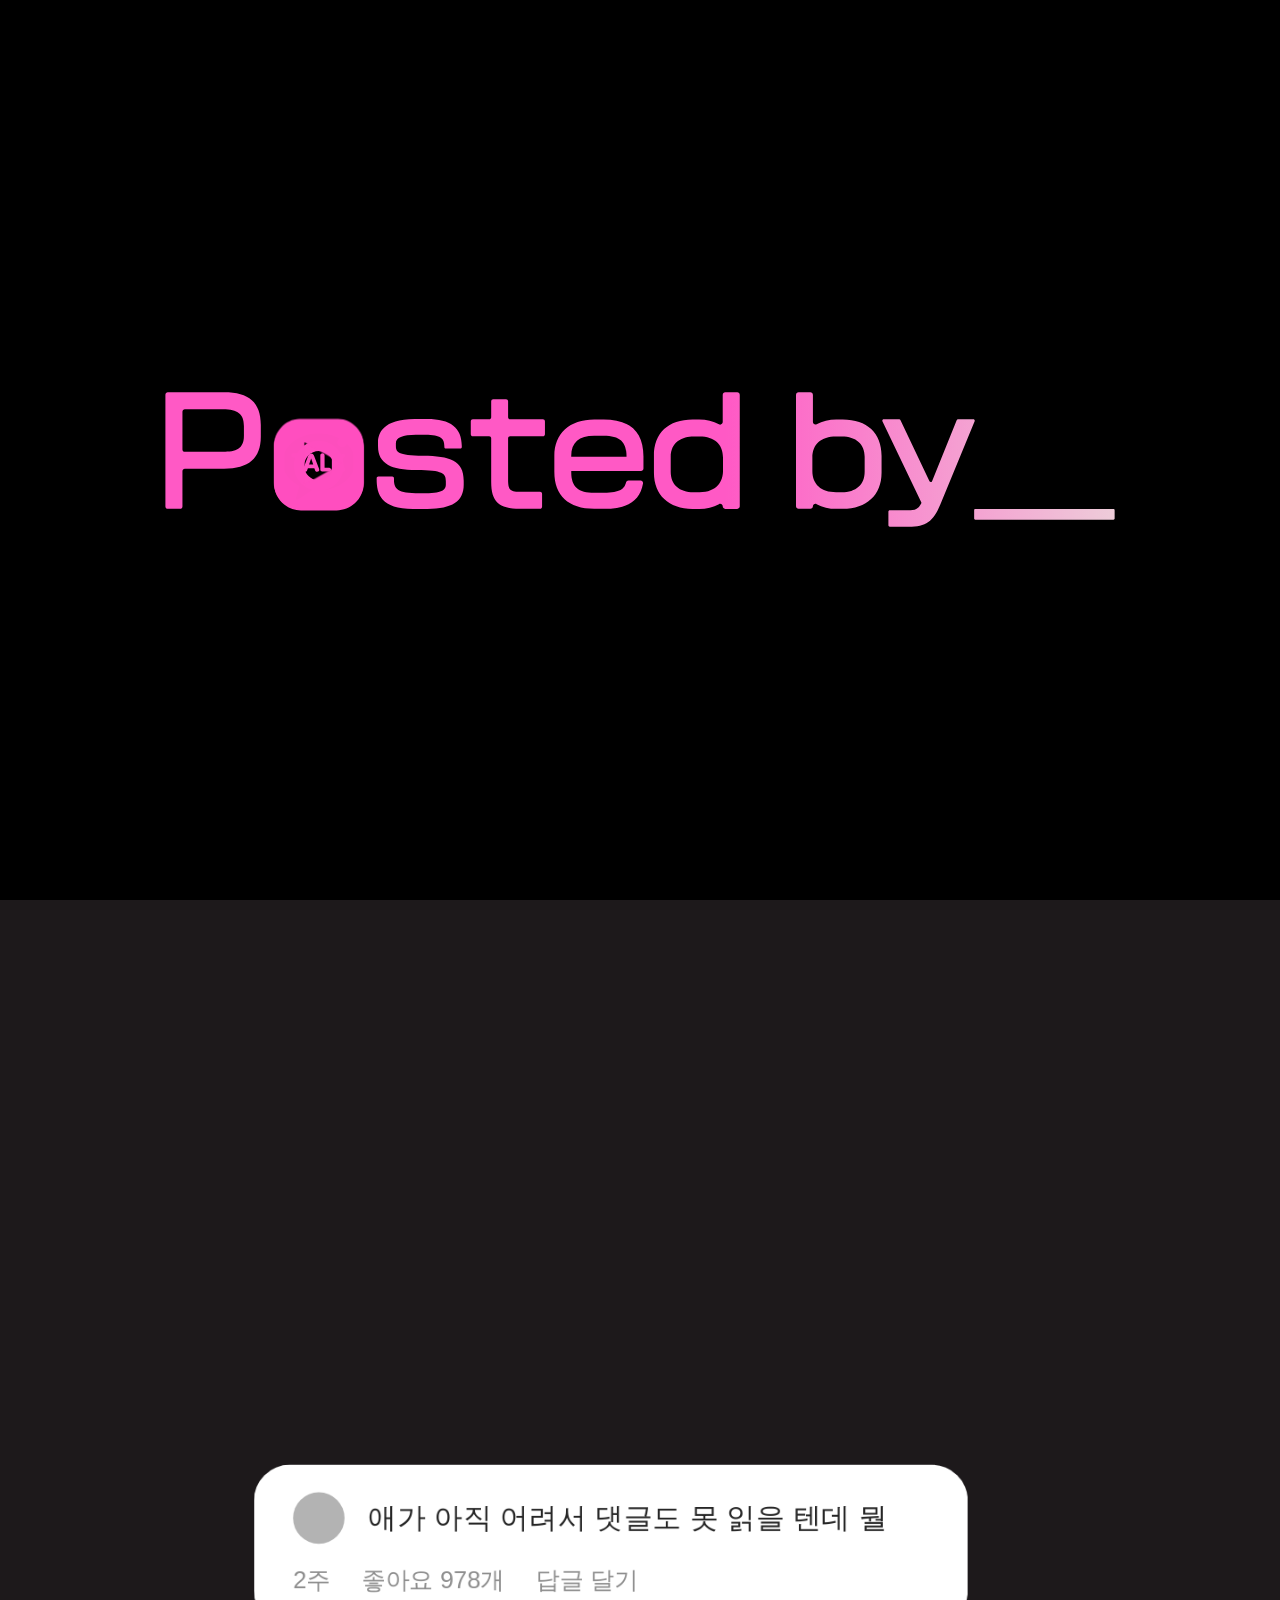
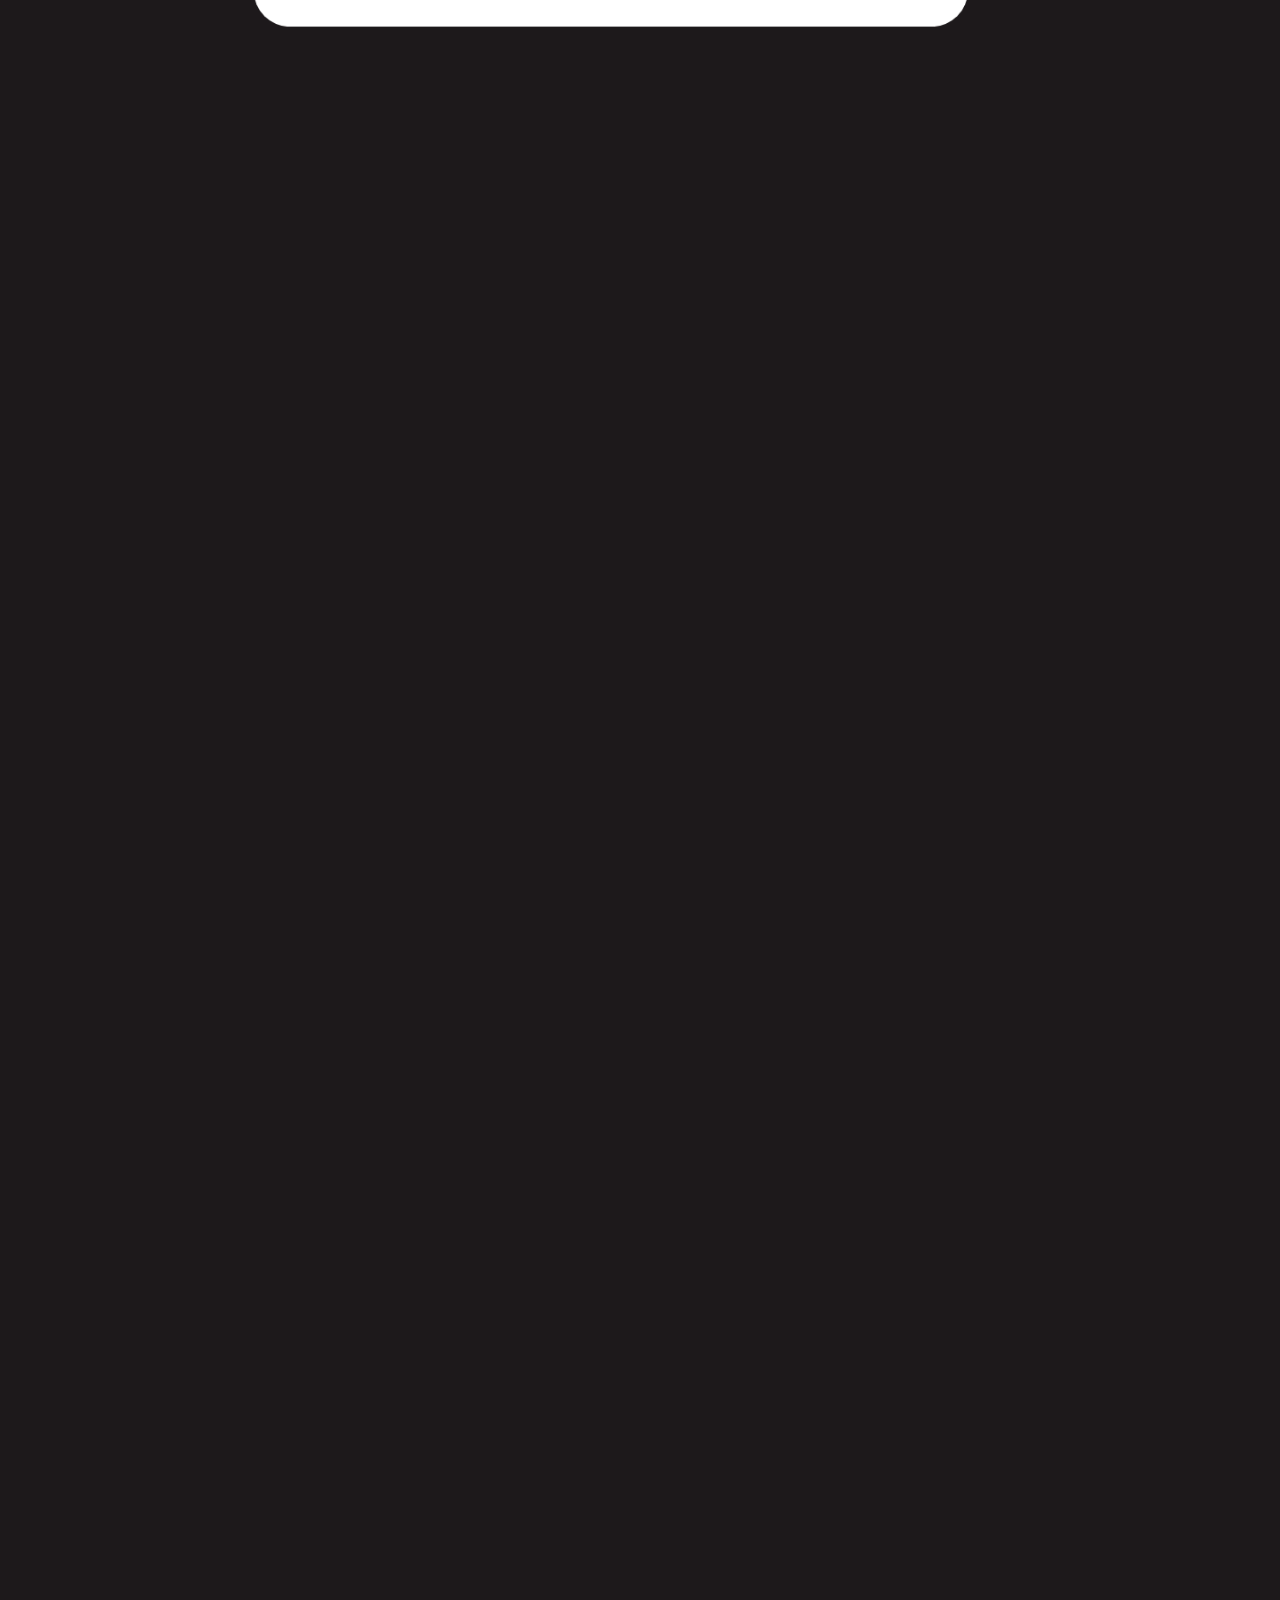
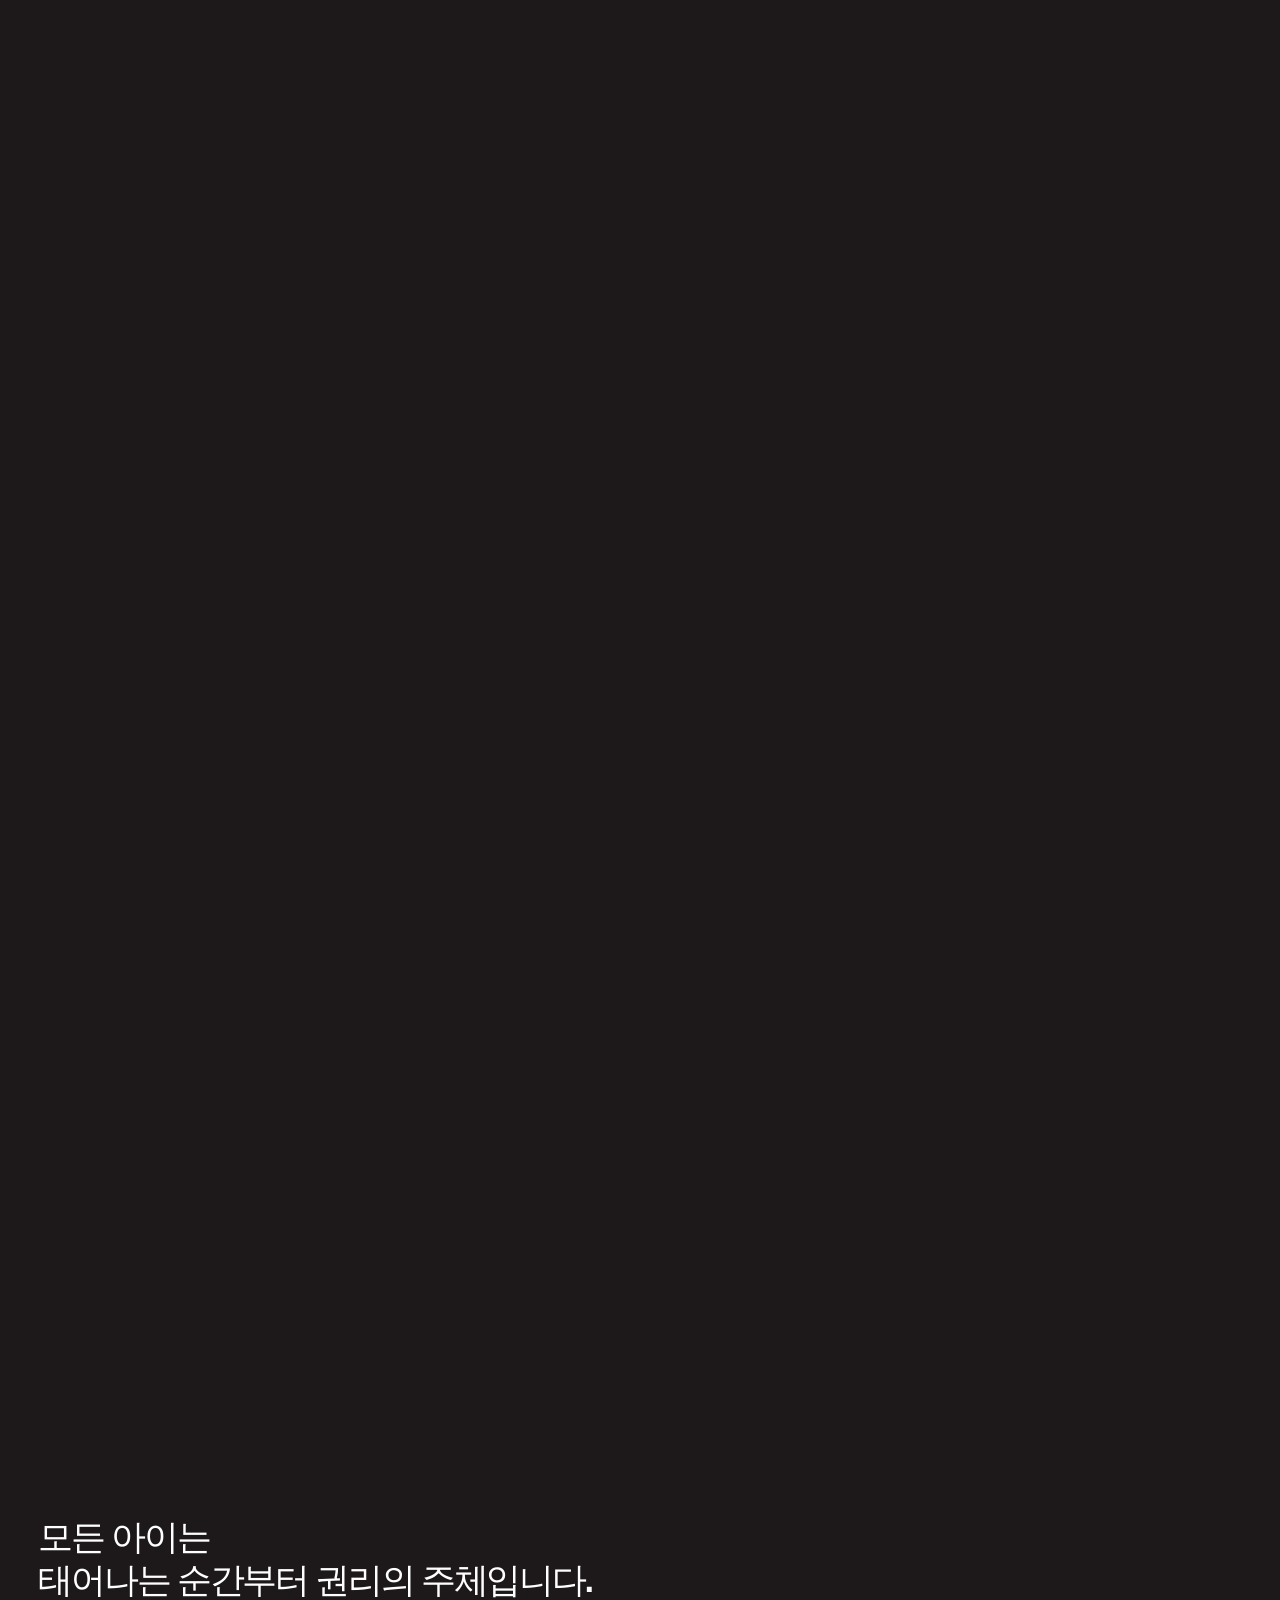
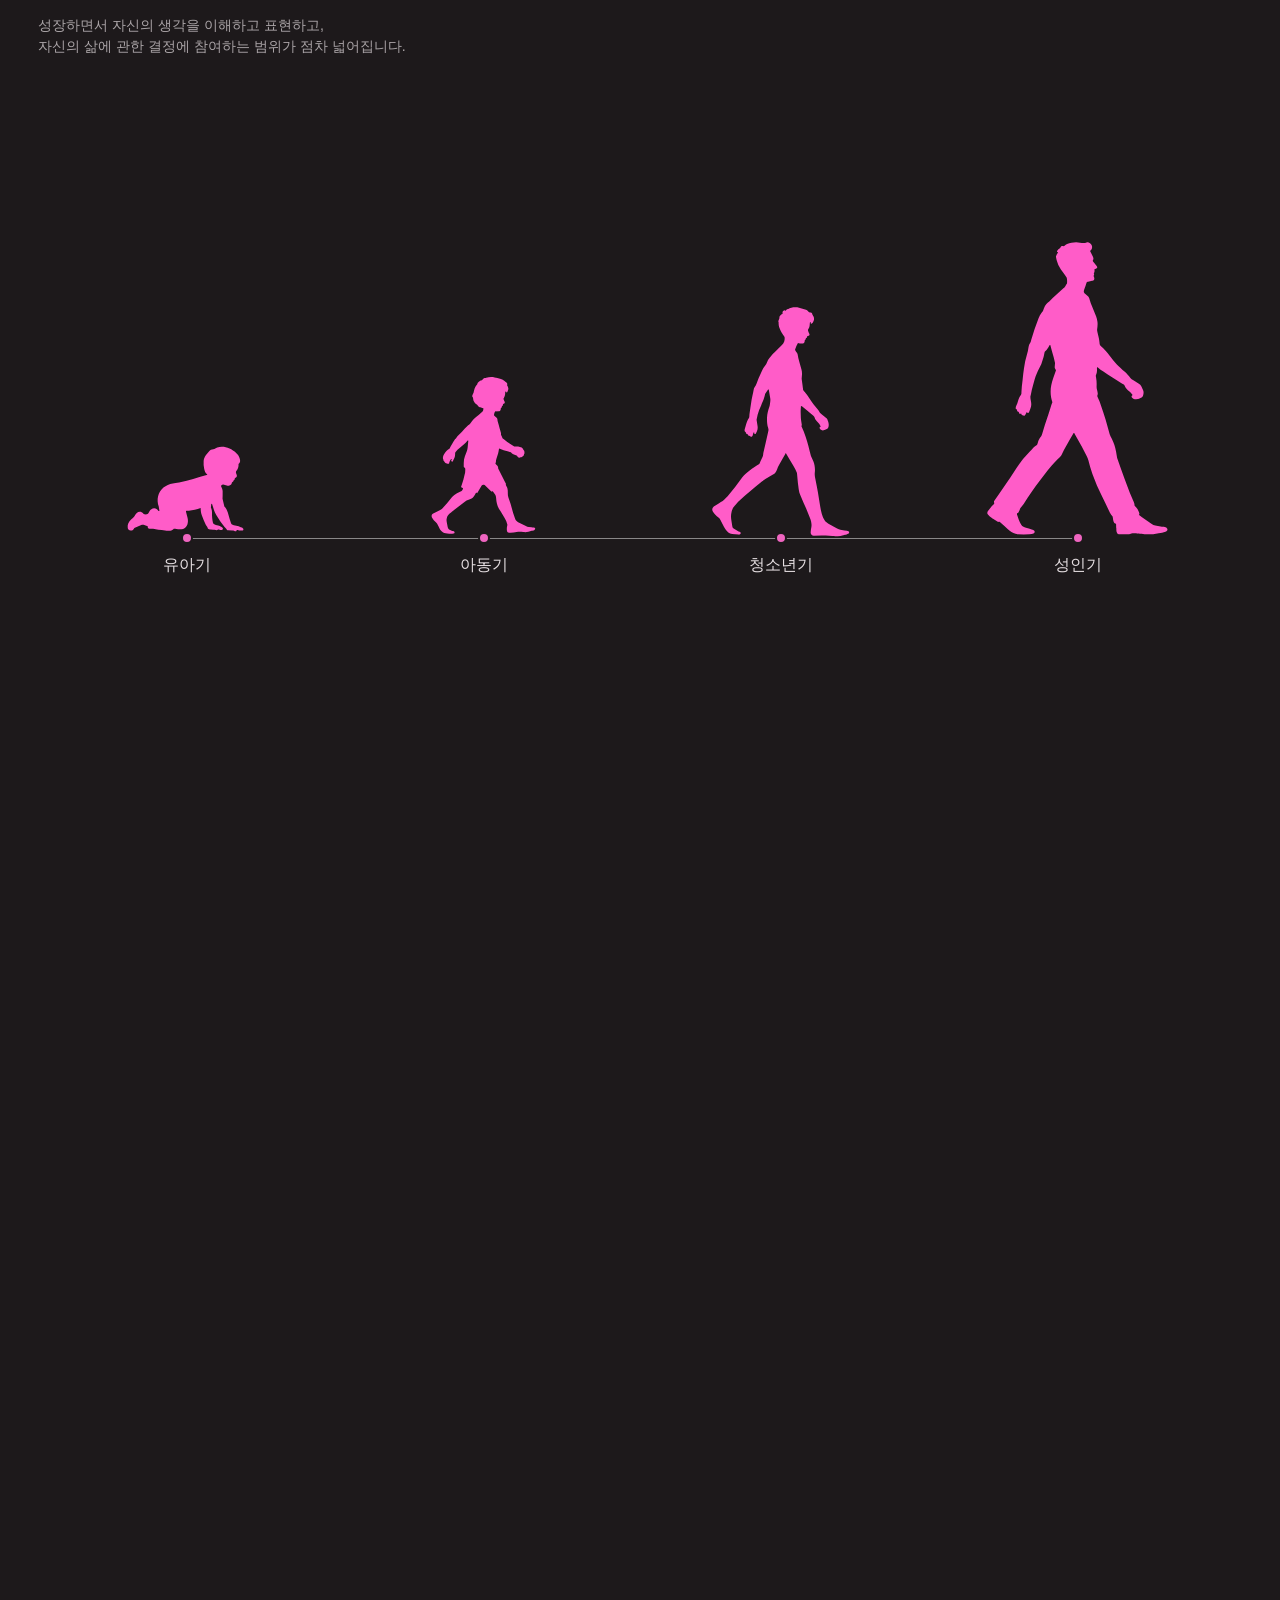
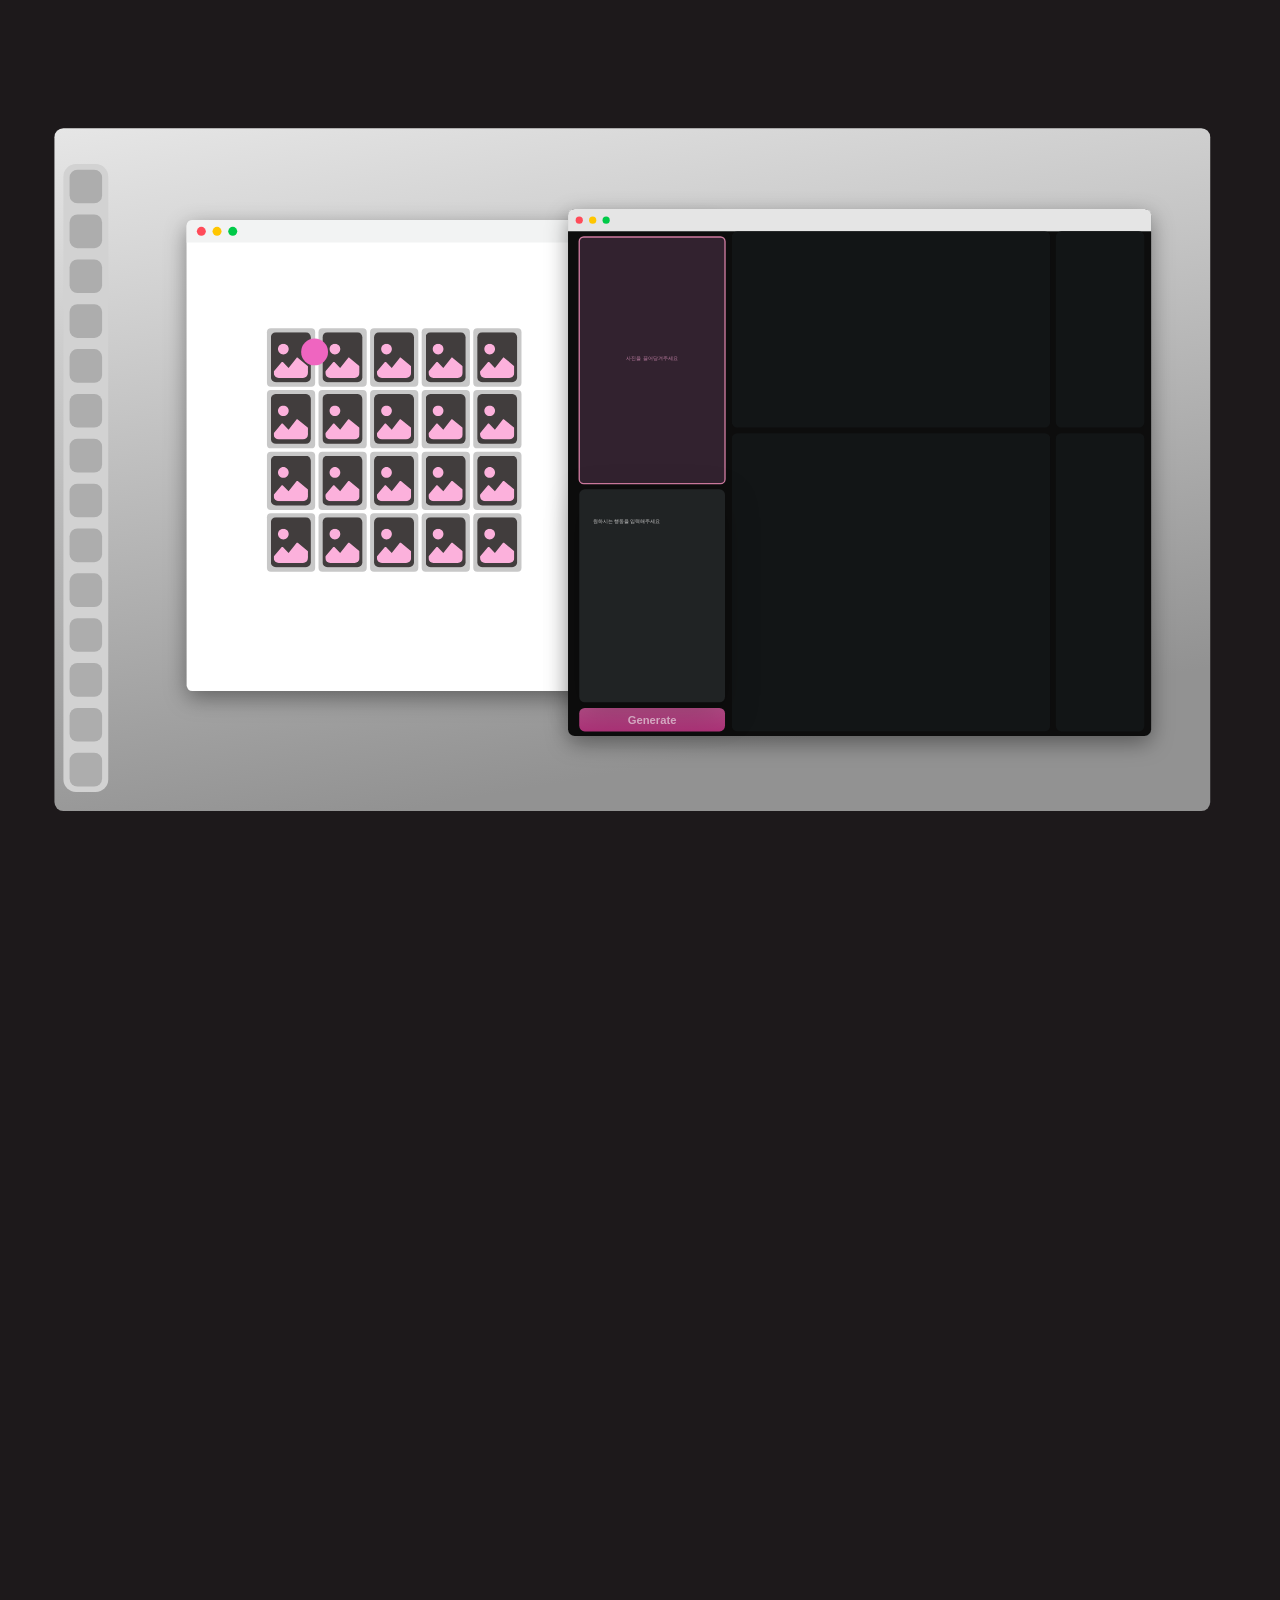
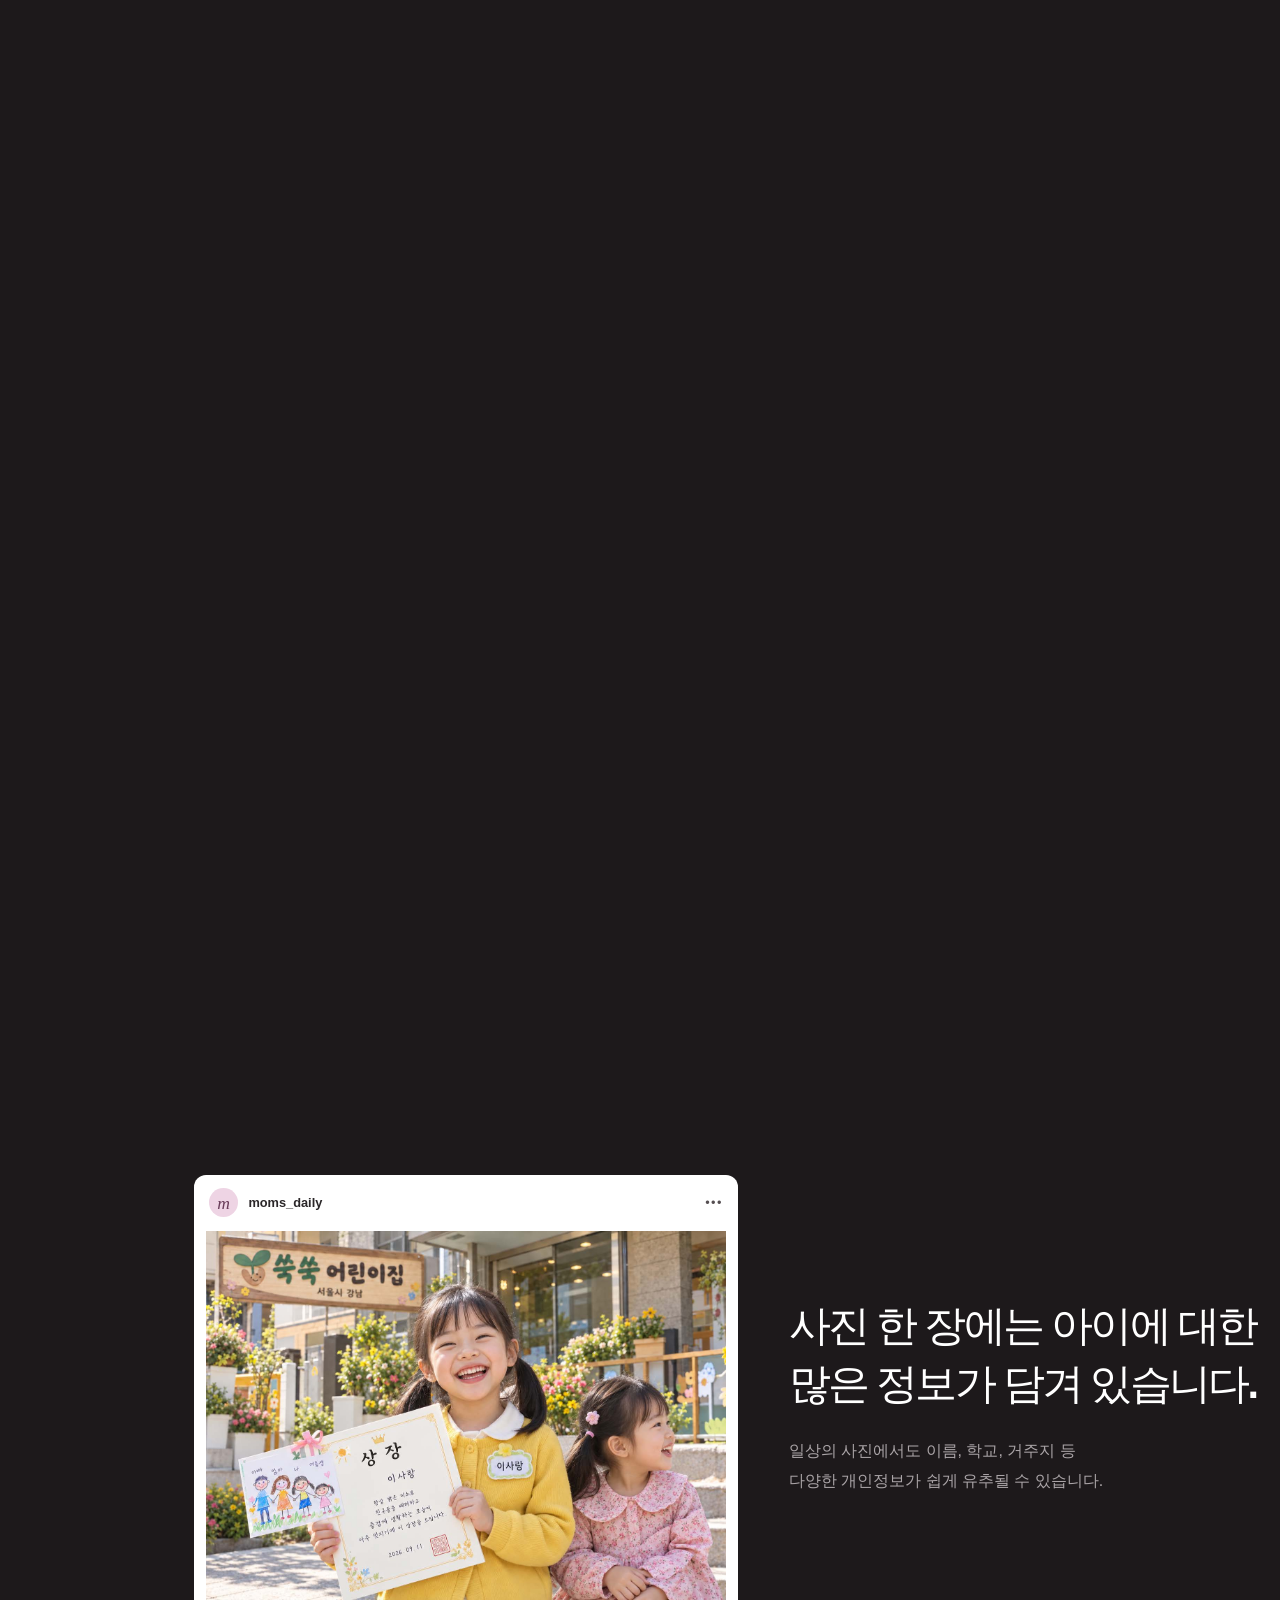
==== commit 6253b2e2: "Add files via upload" ====
--- a/index.html
+++ b/index.html
@@ -61,7 +61,7 @@
           <div class="scroll-cue" aria-hidden="true"><span class="scroll-arrow"></span><span class="scroll-arrow"></span></div>
         </div>
       </section>
-      <section class="footprint section-shell sharing-composition" id="footprint" aria-label="디지털 발자국과 흔적"><div class="sharing-viewport"><div class="sharing-camera"><svg class="sharing-scene" viewBox="0 0 1000 4200" role="img" aria-label="사진을 공유하는 사람들과 아래로 이어지는 디지털 연결선"><g class="sharing-people"><image class="sharing-crowd" href="./images/digital-foreground-safari.svg" x="0" y="240" width="1000" height="665.1227" /><g class="sharing-person-reveal"><image class="sharing-person" href="./images/person-safari.svg" x="540" y="650" width="157.5309" height="440" transform="translate(1237.5309 0) scale(-1 1)" /></g><g class="sharing-person-reveal"><image class="sharing-person" href="./images/person-safari.svg" x="55" y="750" width="214.8148" height="600" /></g><g class="sharing-person-reveal"><image class="sharing-person" href="./images/person-safari.svg" x="700" y="960" width="193.3333" height="540" transform="translate(1593.3333 0) scale(-1 1)" /></g><g class="sharing-person-reveal"><image class="sharing-person" href="./images/person-safari.svg" x="250" y="1180" width="232.7160" height="650" /></g></g><g class="sharing-connections" fill="none" stroke-linecap="round"><path class="sharing-scroll-line" pathLength="1" d="M539 480 C539 119.01 41.01 119.01 41.01 389.01" stroke="#f15cca" stroke-width="1.0" data-start="0.0" data-duration=".42" /><path class="sharing-scroll-line" pathLength="1" d="M539 480 C539 78.92 73.16 78.92 73.16 383.92" stroke="#c235a9" stroke-width="1.6" data-start="0.025" data-duration=".42" /><path class="sharing-scroll-line" pathLength="1" d="M539 480 C539 35.56 79.15 35.56 79.15 375.56" stroke="#824576" stroke-width="2.2" data-start="0.05" data-duration=".42" /><path class="sharing-scroll-line" pathLength="1" d="M539 480 C539 149.78 124.71 149.78 124.71 444.78" stroke="#ec23bf" stroke-width="2.8" data-start="0.07500000000000001" data-duration=".42" /><path class="sharing-scroll-line" pathLength="1" d="M539 480 C539 123.62 182.61 123.62 182.61 393.62" stroke="#f15cca" stroke-width="1.0" data-start="0.1" data-duration=".42" /><path class="sharing-scroll-line" pathLength="1" d="M539 480 C539 78.91 212.88 78.91 212.88 383.91" stroke="#c235a9" stroke-width="1.6" data-start="0.0" data-duration=".42" /><path class="sharing-scroll-line" pathLength="1" d="M539 480 C539 37.61 225.73 37.61 225.73 377.61" stroke="#824576" stroke-width="2.2" data-start="0.025" data-duration=".42" /><path class="sharing-scroll-line" pathLength="1" d="M539 480 C539 109.4 269.38 109.4 269.38 404.4" stroke="#ec23bf" stroke-width="2.8" data-start="0.05" data-duration=".42" /><path class="sharing-scroll-line" pathLength="1" d="M539 480 C539 140.32 290.4 140.32 290.4 410.32" stroke="#f15cca" stroke-width="1.0" data-start="0.07500000000000001" data-duration=".42" /><path class="sharing-scroll-line" pathLength="1" d="M539 480 C539 77.44 354.98 77.44 354.98 382.44" stroke="#c235a9" stroke-width="1.6" data-start="0.1" data-duration=".42" /><path class="sharing-scroll-line" pathLength="1" d="M539 480 C539 60.24 390.28 60.24 390.28 400.24" stroke="#824576" stroke-width="2.2" data-start="0.0" data-duration=".42" /><path class="sharing-scroll-line" pathLength="1" d="M539 480 C539 88.61 414.81 88.61 414.81 383.61" stroke="#ec23bf" stroke-width="2.8" data-start="0.025" data-duration=".42" /><path class="sharing-scroll-line" pathLength="1" d="M539 480 C539 110.33 449.78 110.33 449.78 380.33" stroke="#f15cca" stroke-width="1.0" data-start="0.05" data-duration=".42" /><path class="sharing-scroll-line" pathLength="1" d="M539 480 C539 94.43 600.5 94.43 600.5 399.43" stroke="#c235a9" stroke-width="1.6" data-start="0.07500000000000001" data-duration=".42" /><path class="sharing-scroll-line" pathLength="1" d="M539 480 C539 37.07 620.48 37.07 620.48 377.07" stroke="#824576" stroke-width="2.2" data-start="0.1" data-duration=".42" /><path class="sharing-scroll-line" pathLength="1" d="M539 480 C539 80.28 657.9 80.28 657.9 375.28" stroke="#ec23bf" stroke-width="2.8" data-start="0.0" data-duration=".42" /><path class="sharing-scroll-line" pathLength="1" d="M539 480 C539 157.5 659.8 157.5 659.8 427.5" stroke="#f15cca" stroke-width="1.0" data-start="0.025" data-duration=".42" /><path class="sharing-scroll-line" pathLength="1" d="M539 480 C539 72.95 722.23 72.95 722.23 377.95" stroke="#c235a9" stroke-width="1.6" data-start="0.05" data-duration=".42" /><path class="sharing-scroll-line" pathLength="1" d="M539 480 C539 52.48 790.95 52.48 790.95 392.48" stroke="#824576" stroke-width="2.2" data-start="0.07500000000000001" data-duration=".42" /><path class="sharing-scroll-line" pathLength="1" d="M539 480 C539 154.47 810.26 154.47 810.26 449.47" stroke="#ec23bf" stroke-width="2.8" data-start="0.1" data-duration=".42" /><path class="sharing-scroll-line" pathLength="1" d="M539 480 C539 105.3 851.16 105.3 851.16 375.3" stroke="#f15cca" stroke-width="1.0" data-start="0.0" data-duration=".42" /><path class="sharing-scroll-line" pathLength="1" d="M539 480 C539 70.79 871.45 70.79 871.45 375.79" stroke="#c235a9" stroke-width="1.6" data-start="0.025" data-duration=".42" /><path class="sharing-scroll-line" pathLength="1" d="M539 480 C539 38.92 895.13 38.92 895.13 378.92" stroke="#824576" stroke-width="2.2" data-start="0.05" data-duration=".42" /><path class="sharing-scroll-line" pathLength="1" d="M539 480 C539 122.07 943.98 122.07 943.98 417.07" stroke="#ec23bf" stroke-width="2.8" data-start="0.07500000000000001" data-duration=".42" /><path class="sharing-scroll-line" pathLength="1" d="M539 480 C665 400 640 660 590 795" stroke="#aa5d9c" stroke-width="2.5" data-start=".32" data-duration=".17" /><path class="sharing-scroll-line" pathLength="1" d="M590 795 C470 700 280 790 245 940" stroke="#a03a8b" stroke-width="2.5" data-start=".46" data-duration=".17" /><path class="sharing-scroll-line" pathLength="1" d="M245 940 C420 970 690 1020 760 1135" stroke="#d34fb6" stroke-width="3" data-start=".59" data-duration=".17" /><path class="sharing-scroll-line" pathLength="1" d="M760 1135 C620 1050 565 1380 525 1500" stroke="#ed76cf" stroke-width="3" data-start=".73" data-duration=".2" /></g><g class="sharing-chat-reveal" data-y="1450.0000" data-order="0"><g opacity="0.3"><image href="./images/chat.svg" x="630.0000" y="1450.0000" width="100" height="22.6891" /><circle cx="639.1000" cy="1457.4727" r="3.6000" fill="#b3b3b3" /><text x="646.0000" y="1458.8487" fill="#262626" font-size="4.8000" font-family="Arial, Apple SD Gothic Neo, sans-serif">애가 전보다 살 좀 오른 듯ㅋㅋ</text><text x="635.5000" y="1467.2437" fill="#8e8e8e" font-size="3.4000" font-family="Arial, Apple SD Gothic Neo, sans-serif">2주　 좋아요 2개　 답글 달기</text></g></g><g class="sharing-chat-reveal" data-y="1490.0000" data-order="1"><g opacity="0.5"><image href="./images/chat.svg" x="855.0000" y="1490.0000" width="100" height="22.6891" /><circle cx="864.1000" cy="1497.4727" r="3.6000" fill="#b3b3b3" /><text x="871.0000" y="1498.8487" fill="#262626" font-size="4.4571" font-family="Arial, Apple SD Gothic Neo, sans-serif">어릴 땐 진짜 귀여웠는데 많이 컸네…</text><text x="860.5000" y="1507.2437" fill="#8e8e8e" font-size="3.4000" font-family="Arial, Apple SD Gothic Neo, sans-serif">2주　 좋아요 2개　 답글 달기</text></g></g><g class="sharing-chat-reveal" data-y="1490" data-order="2"><g opacity="0.4"><image href="./images/chat.svg" x="35" y="1490" width="120" height="27.2269" /><circle cx="45.9200" cy="1498.9672" r="4.3200" fill="#b3b3b3" /><text x="54.2000" y="1500.6184" fill="#262626" font-size="5.3486" font-family="Arial, Apple SD Gothic Neo, sans-serif">엄마 닮았으면 더 예뻤을 텐데 아쉽다</text><text x="41.6000" y="1510.6924" fill="#8e8e8e" font-size="4.0800" font-family="Arial, Apple SD Gothic Neo, sans-serif">2주　 좋아요 2개　 답글 달기</text></g></g><g class="sharing-chat-reveal" data-y="1522.0000" data-order="3"><g opacity="0.65"><image href="./images/chat.svg" x="671.0000" y="1522.0000" width="100" height="22.6891" /><circle cx="680.1000" cy="1529.4727" r="3.6000" fill="#b3b3b3" /><text x="687.0000" y="1530.8487" fill="#262626" font-size="4.1053" font-family="Arial, Apple SD Gothic Neo, sans-serif">동생이 카메라빨은 더 잘 받는 것 같아요</text><text x="676.5000" y="1539.2437" fill="#8e8e8e" font-size="3.4000" font-family="Arial, Apple SD Gothic Neo, sans-serif">2주　 좋아요 2개　 답글 달기</text></g></g><g class="sharing-chat-reveal" data-y="1554.0000" data-order="4"><g opacity="0.35"><image href="./images/chat.svg" x="798.0000" y="1554.0000" width="100" height="22.6891" /><circle cx="807.1000" cy="1561.4727" r="3.6000" fill="#b3b3b3" /><text x="814.0000" y="1562.8487" fill="#262626" font-size="4.8000" font-family="Arial, Apple SD Gothic Neo, sans-serif">표정 왜 저래ㅋㅋ 찍기 싫은가 봄</text><text x="803.5000" y="1571.2437" fill="#8e8e8e" font-size="3.4000" font-family="Arial, Apple SD Gothic Neo, sans-serif">2주　 좋아요 2개　 답글 달기</text></g></g><g class="sharing-chat-reveal" data-y="1577" data-order="5"><g opacity="0.55"><image href="./images/chat.svg" x="650" y="1577" width="170" height="38.5715" /><circle cx="665.4700" cy="1589.7036" r="6.1200" fill="#b3b3b3" /><text x="677.2000" y="1592.0428" fill="#262626" font-size="8.1600" font-family="Arial, Apple SD Gothic Neo, sans-serif">애가 좀 예민한 스타일인 듯</text><text x="659.3500" y="1606.3143" fill="#8e8e8e" font-size="5.7800" font-family="Arial, Apple SD Gothic Neo, sans-serif">2주　 좋아요 2개　 답글 달기</text></g></g><g class="sharing-chat-reveal" data-y="1587.6000" data-order="6"><g opacity="0.7"><image href="./images/chat.svg" x="33.0000" y="1587.6000" width="155" height="35.1681" /><circle cx="47.1050" cy="1599.1828" r="5.5800" fill="#b3b3b3" /><text x="57.8000" y="1601.3156" fill="#262626" font-size="7.4400" font-family="Arial, Apple SD Gothic Neo, sans-serif">저 나이에도 저렇게 떼를 쓰나…?</text><text x="41.5250" y="1614.3278" fill="#8e8e8e" font-size="5.2700" font-family="Arial, Apple SD Gothic Neo, sans-serif">2주　 좋아요 2개　 답글 달기</text></g></g><g class="sharing-chat-reveal" data-y="1619.6000" data-order="7"><g opacity="0.55"><image href="./images/chat.svg" x="695.0000" y="1619.6000" width="250" height="56.7227" /><circle cx="717.7500" cy="1638.2819" r="9.0000" fill="#b3b3b3" /><text x="735.0000" y="1641.7219" fill="#262626" font-size="12.0000" font-family="Arial, Apple SD Gothic Neo, sans-serif">엄마가 너무 받아주는 것 같은데요</text><text x="708.7500" y="1662.7093" fill="#8e8e8e" font-size="8.5000" font-family="Arial, Apple SD Gothic Neo, sans-serif">2주　 좋아요 2개　 답글 달기</text></g></g><g class="sharing-chat-reveal" data-y="1664" data-order="8"><g opacity="0.7"><image href="./images/chat.svg" x="290" y="1664" width="220" height="49.9160" /><circle cx="310.0200" cy="1680.4399" r="7.9200" fill="#b3b3b3" /><text x="325.2000" y="1683.4671" fill="#262626" font-size="9.0316" font-family="Arial, Apple SD Gothic Neo, sans-serif">울 때가 제일 웃김ㅋㅋㅋ 또 울려 주세요</text><text x="302.1000" y="1701.9361" fill="#8e8e8e" font-size="7.4800" font-family="Arial, Apple SD Gothic Neo, sans-serif">2주　 좋아요 2개　 답글 달기</text></g></g><g class="sharing-chat-reveal" data-y="1744.4000" data-order="9"><g opacity="0.55"><image href="./images/chat.svg" x="13.0000" y="1744.4000" width="210" height="47.6471" /><circle cx="32.1100" cy="1760.0928" r="7.5600" fill="#b3b3b3" /><text x="46.6000" y="1762.9824" fill="#262626" font-size="8.8541" font-family="Arial, Apple SD Gothic Neo, sans-serif">이런 흑역사를 전 국민이 알고 있네ㅋㅋ</text><text x="24.5500" y="1780.6118" fill="#8e8e8e" font-size="7.1400" font-family="Arial, Apple SD Gothic Neo, sans-serif">2주　 좋아요 2개　 답글 달기</text></g></g><g class="sharing-chat-reveal" data-y="1750.8000" data-order="10"><g opacity="0.35"><image href="./images/chat.svg" x="528.0000" y="1750.8000" width="210" height="47.6471" /><circle cx="547.1100" cy="1766.4928" r="7.5600" fill="#b3b3b3" /><text x="561.6000" y="1769.3824" fill="#262626" font-size="8.8541" font-family="Arial, Apple SD Gothic Neo, sans-serif">나중에 크면 이 영상 보고 이불킥하겠다</text><text x="539.5500" y="1787.0118" fill="#8e8e8e" font-size="7.1400" font-family="Arial, Apple SD Gothic Neo, sans-serif">2주　 좋아요 2개　 답글 달기</text></g></g><g class="sharing-chat-reveal" data-y="1751" data-order="11"><g opacity="0.85"><image href="./images/chat.svg" x="790" y="1751" width="145" height="32.8992" /><circle cx="803.1950" cy="1761.8354" r="5.2200" fill="#b3b3b3" /><text x="813.2000" y="1763.8306" fill="#262626" font-size="6.4629" font-family="Arial, Apple SD Gothic Neo, sans-serif">친구들이 이거 보면 엄청 놀릴 듯ㅋㅋ</text><text x="797.9750" y="1776.0034" fill="#8e8e8e" font-size="4.9300" font-family="Arial, Apple SD Gothic Neo, sans-serif">2주　 좋아요 2개　 답글 달기</text></g></g><g class="sharing-chat-reveal" data-y="1838" data-order="12"><g opacity="0.4"><image href="./images/chat.svg" x="130" y="1838" width="195" height="44.2437" /><circle cx="147.7450" cy="1852.5718" r="7.0200" fill="#b3b3b3" /><text x="161.2000" y="1855.2550" fill="#262626" font-size="9.3600" font-family="Arial, Apple SD Gothic Neo, sans-serif">얘 학교에서도 이러려나</text><text x="140.7250" y="1871.6252" fill="#8e8e8e" font-size="6.6300" font-family="Arial, Apple SD Gothic Neo, sans-serif">2주　 좋아요 2개　 답글 달기</text></g></g><g class="sharing-chat-reveal" data-y="1848.4000" data-order="13"><g opacity="0.35"><image href="./images/chat.svg" x="761.0000" y="1848.4000" width="210" height="47.6471" /><circle cx="780.1100" cy="1864.0928" r="7.5600" fill="#b3b3b3" /><text x="794.6000" y="1866.9824" fill="#262626" font-size="10.0800" font-family="Arial, Apple SD Gothic Neo, sans-serif">영상 몇 개만 봐도 성격 보이네</text><text x="772.5500" y="1884.6118" fill="#8e8e8e" font-size="7.1400" font-family="Arial, Apple SD Gothic Neo, sans-serif">2주　 좋아요 2개　 답글 달기</text></g></g><g class="sharing-chat-reveal" data-y="1922.0000" data-order="14"><g opacity="0.65"><image href="./images/chat.svg" x="460.0000" y="1922.0000" width="100" height="22.6891" /><circle cx="469.1000" cy="1929.4727" r="3.6000" fill="#b3b3b3" /><text x="476.0000" y="1930.8487" fill="#262626" font-size="4.7273" font-family="Arial, Apple SD Gothic Neo, sans-serif">애가 벌써 관심받는 걸 아는 듯ㅋㅋ</text><text x="465.5000" y="1939.2437" fill="#8e8e8e" font-size="3.4000" font-family="Arial, Apple SD Gothic Neo, sans-serif">2주　 좋아요 2개　 답글 달기</text></g></g><g class="sharing-chat-reveal" data-y="1925" data-order="15"><g opacity="0.55"><image href="./images/chat.svg" x="490" y="1925" width="120" height="27.2269" /><circle cx="500.9200" cy="1933.9672" r="4.3200" fill="#b3b3b3" /><text x="509.2000" y="1933.8942" fill="#262626" font-size="4.9263" font-family="Arial, Apple SD Gothic Neo, sans-serif"><tspan x="509.2000" dy="0">하기 싫어도 좀 찍어 주지 엄마가 얼마나</tspan><tspan x="509.2000" dy="5.6653">열심인데</tspan></text><text x="496.6000" y="1945.6924" fill="#8e8e8e" font-size="4.0800" font-family="Arial, Apple SD Gothic Neo, sans-serif">2주　 좋아요 2개　 답글 달기</text></g></g><g class="sharing-chat-reveal" data-y="1941.2000" data-order="16"><g opacity="0.7"><image href="./images/chat.svg" x="0.0000" y="1941.2000" width="280" height="63.5294" /><circle cx="25.4800" cy="1962.1237" r="10.0800" fill="#b3b3b3" /><text x="44.8000" y="1962.2477" fill="#262626" font-size="10.6537" font-family="Arial, Apple SD Gothic Neo, sans-serif"><tspan x="44.8000" dy="0">이 정도 댓글에도 상처받으면 인터넷 어떻게</tspan><tspan x="44.8000" dy="12.2517">함</tspan></text><text x="15.4000" y="1989.4823" fill="#8e8e8e" font-size="9.5200" font-family="Arial, Apple SD Gothic Neo, sans-serif">2주　 좋아요 2개　 답글 달기</text></g></g><g class="sharing-chat-reveal" data-y="2012" data-order="17"><g opacity="0.7"><image href="./images/chat.svg" x="35" y="2012" width="170" height="38.5715" /><circle cx="50.4700" cy="2024.7036" r="6.1200" fill="#b3b3b3" /><text x="62.2000" y="2024.3128" fill="#262626" font-size="7.8000" font-family="Arial, Apple SD Gothic Neo, sans-serif"><tspan x="62.2000" dy="0">그냥 귀엽다는 뜻인데 너무 예민하게</tspan><tspan x="62.2000" dy="8.97">받아들이시는 듯</tspan></text><text x="44.3500" y="2041.3143" fill="#8e8e8e" font-size="5.7800" font-family="Arial, Apple SD Gothic Neo, sans-serif">2주　 좋아요 2개　 답글 달기</text></g></g><g class="sharing-chat-reveal" data-y="2038.8000" data-order="18"><g opacity="0.6"><image href="./images/chat.svg" x="761.0000" y="2038.8000" width="100" height="22.6891" /><circle cx="770.1000" cy="2046.2727" r="3.6000" fill="#b3b3b3" /><text x="777.0000" y="2047.6487" fill="#262626" font-size="4.0000" font-family="Arial, Apple SD Gothic Neo, sans-serif">공개 계정이면 이 정도 반응은 감수해야죠</text><text x="766.5000" y="2056.0437" fill="#8e8e8e" font-size="3.4000" font-family="Arial, Apple SD Gothic Neo, sans-serif">2주　 좋아요 2개　 답글 달기</text></g></g><g class="sharing-chat-reveal" data-y="2059.6000" data-order="19"><g opacity="0.75"><image href="./images/chat.svg" x="344.0000" y="2059.6000" width="100" height="22.6891" /><circle cx="353.1000" cy="2067.0727" r="3.6000" fill="#b3b3b3" /><text x="360.0000" y="2068.4487" fill="#262626" font-size="4.5882" font-family="Arial, Apple SD Gothic Neo, sans-serif">이름은 몰라도 우는 얼굴은 알아ㅋㅋ</text><text x="349.5000" y="2076.8437" fill="#8e8e8e" font-size="3.4000" font-family="Arial, Apple SD Gothic Neo, sans-serif">2주　 좋아요 2개　 답글 달기</text></g></g><g class="sharing-chat-reveal" data-y="2099" data-order="20"><g opacity="0.85"><image href="./images/chat.svg" x="650" y="2099" width="220" height="49.9160" /><circle cx="670.0200" cy="2115.4399" r="7.9200" fill="#b3b3b3" /><text x="685.2000" y="2118.4672" fill="#262626" font-size="10.4000" font-family="Arial, Apple SD Gothic Neo, sans-serif">실제로 보면 바로 알아볼 것 같아요</text><text x="662.1000" y="2136.9361" fill="#8e8e8e" font-size="7.4800" font-family="Arial, Apple SD Gothic Neo, sans-serif">2주　 좋아요 2개　 답글 달기</text></g></g><g class="sharing-chat-reveal" data-y="2117.2000" data-order="21"><g opacity="0.7"><image href="./images/chat.svg" x="781.0000" y="2117.2000" width="100" height="22.6891" /><circle cx="790.1000" cy="2124.6727" r="3.6000" fill="#b3b3b3" /><text x="797.0000" y="2126.0487" fill="#262626" font-size="4.1053" font-family="Arial, Apple SD Gothic Neo, sans-serif">이제 자기보다 유명한 애가 동생이네ㅋㅋ</text><text x="786.5000" y="2134.4437" fill="#8e8e8e" font-size="3.4000" font-family="Arial, Apple SD Gothic Neo, sans-serif">2주　 좋아요 2개　 답글 달기</text></g></g><g class="sharing-chat-reveal" data-y="2125.2000" data-order="22"><g opacity="0.8"><image href="./images/chat.svg" x="323.0000" y="2125.2000" width="250" height="56.7227" /><circle cx="345.7500" cy="2143.8819" r="9.0000" fill="#b3b3b3" /><text x="363.0000" y="2147.3219" fill="#262626" font-size="11.8182" font-family="Arial, Apple SD Gothic Neo, sans-serif">동생 나오니까 첫째 분량 확 줄었네</text><text x="336.7500" y="2168.3093" fill="#8e8e8e" font-size="8.5000" font-family="Arial, Apple SD Gothic Neo, sans-serif">2주　 좋아요 2개　 답글 달기</text></g></g><g class="sharing-chat-reveal" data-y="2186" data-order="23"><g opacity="0.4"><image href="./images/chat.svg" x="290" y="2186" width="145" height="32.8992" /><circle cx="303.1950" cy="2196.8354" r="5.2200" fill="#b3b3b3" /><text x="313.2000" y="2198.8307" fill="#262626" font-size="6.9600" font-family="Arial, Apple SD Gothic Neo, sans-serif">둘째가 확실히 끼가 있긴 하다</text><text x="297.9750" y="2211.0034" fill="#8e8e8e" font-size="4.9300" font-family="Arial, Apple SD Gothic Neo, sans-serif">2주　 좋아요 2개　 답글 달기</text></g></g><g class="sharing-chat-reveal" data-y="2189.2000" data-order="24"><g opacity="0.8"><image href="./images/chat.svg" x="209.0000" y="2189.2000" width="100" height="22.6891" /><circle cx="218.1000" cy="2196.6727" r="3.6000" fill="#b3b3b3" /><text x="225.0000" y="2198.0487" fill="#262626" font-size="4.5882" font-family="Arial, Apple SD Gothic Neo, sans-serif">첫째는 좀 무뚝뚝하고 둘째가 귀여움</text><text x="214.5000" y="2206.4437" fill="#8e8e8e" font-size="3.4000" font-family="Arial, Apple SD Gothic Neo, sans-serif">2주　 좋아요 2개　 답글 달기</text></g></g><g class="sharing-chat-reveal" data-y="2210.0000" data-order="25"><g opacity="0.8"><image href="./images/chat.svg" x="552.0000" y="2210.0000" width="215" height="48.7815" /><circle cx="571.5650" cy="2226.0664" r="7.7400" fill="#b3b3b3" /><text x="586.4000" y="2229.0248" fill="#262626" font-size="10.3200" font-family="Arial, Apple SD Gothic Neo, sans-serif">언니보다 동생이 더 인기 많을 듯</text><text x="563.8250" y="2247.0739" fill="#8e8e8e" font-size="7.3100" font-family="Arial, Apple SD Gothic Neo, sans-serif">2주　 좋아요 2개　 답글 달기</text></g></g><g class="sharing-chat-reveal" data-y="2273" data-order="26"><g opacity="0.55"><image href="./images/chat.svg" x="775" y="2273" width="195" height="44.2437" /><circle cx="792.7450" cy="2287.5718" r="7.0200" fill="#b3b3b3" /><text x="806.2000" y="2290.2550" fill="#262626" font-size="8.9471" font-family="Arial, Apple SD Gothic Neo, sans-serif">동생한테 질투하는 거 다 보이네ㅋㅋ</text><text x="785.7250" y="2306.6252" fill="#8e8e8e" font-size="6.6300" font-family="Arial, Apple SD Gothic Neo, sans-serif">2주　 좋아요 2개　 답글 달기</text></g></g><g class="sharing-chat-reveal" data-y="2339.6000" data-order="27"><g opacity="0.8"><image href="./images/chat.svg" x="262.0000" y="2339.6000" width="215" height="48.7815" /><circle cx="281.5650" cy="2355.6664" r="7.7400" fill="#b3b3b3" /><text x="296.4000" y="2358.6248" fill="#262626" font-size="10.3200" font-family="Arial, Apple SD Gothic Neo, sans-serif">이 집은 둘째 보려고 들어옴</text><text x="273.8250" y="2376.6739" fill="#8e8e8e" font-size="7.3100" font-family="Arial, Apple SD Gothic Neo, sans-serif">2주　 좋아요 2개　 답글 달기</text></g></g><g class="sharing-chat-reveal" data-y="2360" data-order="28"><g opacity="0.7"><image href="./images/chat.svg" x="130" y="2360" width="120" height="27.2269" /><circle cx="140.9200" cy="2368.9672" r="4.3200" fill="#b3b3b3" /><text x="149.2000" y="2370.6185" fill="#262626" font-size="5.7600" font-family="Arial, Apple SD Gothic Neo, sans-serif">오늘 동생 안 나와요? 아쉽네</text><text x="136.6000" y="2380.6924" fill="#8e8e8e" font-size="4.0800" font-family="Arial, Apple SD Gothic Neo, sans-serif">2주　 좋아요 2개　 답글 달기</text></g></g><g class="sharing-chat-reveal" data-y="2392.4000" data-order="29"><g opacity="0.85"><image href="./images/chat.svg" x="732.0000" y="2392.4000" width="215" height="48.7815" /><circle cx="751.5650" cy="2408.4664" r="7.7400" fill="#b3b3b3" /><text x="766.4000" y="2408.3356" fill="#262626" font-size="8.8263" font-family="Arial, Apple SD Gothic Neo, sans-serif"><tspan x="766.4000" dy="0">엄마랑 있을 때랑 아빠랑 있을 때 표정이</tspan><tspan x="766.4000" dy="10.1503">다르네</tspan></text><text x="743.8250" y="2429.4739" fill="#8e8e8e" font-size="7.3100" font-family="Arial, Apple SD Gothic Neo, sans-serif">2주　 좋아요 2개　 답글 달기</text></g></g><g class="sharing-chat-reveal" data-y="2447" data-order="30"><g opacity="0.85"><image href="./images/chat.svg" x="490" y="2447" width="170" height="38.5715" /><circle cx="505.4700" cy="2459.7036" r="6.1200" fill="#b3b3b3" /><text x="517.2000" y="2462.0429" fill="#262626" font-size="6.9789" font-family="Arial, Apple SD Gothic Neo, sans-serif">애가 누굴 더 좋아하는지 너무 티 남ㅋㅋ</text><text x="499.3500" y="2476.3143" fill="#8e8e8e" font-size="5.7800" font-family="Arial, Apple SD Gothic Neo, sans-serif">2주　 좋아요 2개　 답글 달기</text></g></g><g class="sharing-chat-reveal" data-y="2534" data-order="31"><g opacity="0.4"><image href="./images/chat.svg" x="35" y="2534" width="220" height="49.9160" /><circle cx="55.0200" cy="2550.4399" r="7.9200" fill="#b3b3b3" /><text x="70.2000" y="2550.3062" fill="#262626" font-size="9.0316" font-family="Arial, Apple SD Gothic Neo, sans-serif"><tspan x="70.2000" dy="0">몇 초만 봐도 집에서 어떻게 지내는지 알</tspan><tspan x="70.2000" dy="10.3863">것 같음</tspan></text><text x="47.1000" y="2571.9361" fill="#8e8e8e" font-size="7.4800" font-family="Arial, Apple SD Gothic Neo, sans-serif">2주　 좋아요 2개　 답글 달기</text></g></g><g class="sharing-chat-reveal" data-y="2562.0000" data-order="32"><g opacity="0.7"><image href="./images/chat.svg" x="507.0000" y="2562.0000" width="370" height="83.9496" /><circle cx="540.6700" cy="2589.6491" r="13.3200" fill="#b3b3b3" /><text x="566.2000" y="2594.7403" fill="#262626" font-size="17.7600" font-family="Arial, Apple SD Gothic Neo, sans-serif">말투 보니까 고집 장난 아닐 듯</text><text x="527.3500" y="2625.8017" fill="#8e8e8e" font-size="12.5800" font-family="Arial, Apple SD Gothic Neo, sans-serif">2주　 좋아요 2개　 답글 달기</text></g></g><g class="sharing-chat-reveal" data-y="2621" data-order="33"><g opacity="0.55"><image href="./images/chat.svg" x="650" y="2621" width="145" height="32.8992" /><circle cx="663.1950" cy="2631.8354" r="5.2200" fill="#b3b3b3" /><text x="673.2000" y="2633.8307" fill="#262626" font-size="5.5171" font-family="Arial, Apple SD Gothic Neo, sans-serif">친구들 사이에서도 대장 하려는 스타일 같다</text><text x="657.9750" y="2646.0034" fill="#8e8e8e" font-size="4.9300" font-family="Arial, Apple SD Gothic Neo, sans-serif">2주　 좋아요 2개　 답글 달기</text></g></g><g class="sharing-chat-reveal" data-y="2640.4000" data-order="34"><g opacity="0.8"><image href="./images/chat.svg" x="155.0000" y="2640.4000" width="380" height="86.2185" /><circle cx="189.5800" cy="2668.7964" r="13.6800" fill="#b3b3b3" /><text x="215.8000" y="2674.0252" fill="#262626" font-size="15.2000" font-family="Arial, Apple SD Gothic Neo, sans-serif">장난감 양보 안 하는 거 보니 성격 나오네</text><text x="175.9000" y="2705.9261" fill="#8e8e8e" font-size="12.9200" font-family="Arial, Apple SD Gothic Neo, sans-serif">2주　 좋아요 2개　 답글 달기</text></g></g><g class="sharing-chat-reveal" data-y="2708" data-order="35"><g opacity="0.7"><image href="./images/chat.svg" x="290" y="2708" width="195" height="44.2437" /><circle cx="307.7450" cy="2722.5718" r="7.0200" fill="#b3b3b3" /><text x="321.2000" y="2725.2550" fill="#262626" font-size="8.9471" font-family="Arial, Apple SD Gothic Neo, sans-serif">밖에서 만나면 좀 피곤할 스타일ㅋㅋ</text><text x="300.7250" y="2741.6252" fill="#8e8e8e" font-size="6.6300" font-family="Arial, Apple SD Gothic Neo, sans-serif">2주　 좋아요 2개　 답글 달기</text></g></g><g class="sharing-chat-reveal" data-y="2795" data-order="36"><g opacity="0.85"><image href="./images/chat.svg" x="790" y="2795" width="120" height="27.2269" /><circle cx="800.9200" cy="2803.9672" r="4.3200" fill="#b3b3b3" /><text x="809.2000" y="2803.8943" fill="#262626" font-size="4.9263" font-family="Arial, Apple SD Gothic Neo, sans-serif"><tspan x="809.2000" dy="0">귀여운 건 귀여운 거고 버릇은 잡아야 할</tspan><tspan x="809.2000" dy="5.6653">듯</tspan></text><text x="796.6000" y="2815.6924" fill="#8e8e8e" font-size="4.0800" font-family="Arial, Apple SD Gothic Neo, sans-serif">2주　 좋아요 2개　 답글 달기</text></g></g><g class="sharing-chat-reveal" data-y="2882" data-order="37"><g opacity="0.4"><image href="./images/chat.svg" x="130" y="2882" width="170" height="38.5715" /><circle cx="145.4700" cy="2894.7036" r="6.1200" fill="#b3b3b3" /><text x="157.2000" y="2894.6003" fill="#262626" font-size="6.9789" font-family="Arial, Apple SD Gothic Neo, sans-serif"><tspan x="157.2000" dy="0">이 정도면 귀여운 게 아니라 혼나야 하는</tspan><tspan x="157.2000" dy="8.0258">거 아님?</tspan></text><text x="139.3500" y="2911.3143" fill="#8e8e8e" font-size="5.7800" font-family="Arial, Apple SD Gothic Neo, sans-serif">2주　 좋아요 2개　 답글 달기</text></g></g><g class="sharing-chat-reveal" data-y="2969" data-order="38"><g opacity="0.55"><image href="./images/chat.svg" x="490" y="2969" width="220" height="49.9160" /><circle cx="510.0200" cy="2985.4399" r="7.9200" fill="#b3b3b3" /><text x="525.2000" y="2988.4672" fill="#262626" font-size="10.5600" font-family="Arial, Apple SD Gothic Neo, sans-serif">엄마 앞에서만 저러는 거겠죠?</text><text x="502.1000" y="3006.9361" fill="#8e8e8e" font-size="7.4800" font-family="Arial, Apple SD Gothic Neo, sans-serif">2주　 좋아요 2개　 답글 달기</text></g></g><g class="sharing-chat-reveal" data-y="3014.8000" data-order="39"><g opacity="0.8"><image href="./images/chat.svg" x="282.0000" y="3014.8000" width="550" height="124.7899" /><circle cx="332.0500" cy="3055.9001" r="19.8000" fill="#b3b3b3" /><text x="370.0000" y="3063.4681" fill="#262626" font-size="23.8333" font-family="Arial, Apple SD Gothic Neo, sans-serif">카메라 있는 거 알고 더 저러는 듯ㅋㅋ</text><text x="312.2500" y="3109.6403" fill="#8e8e8e" font-size="18.7000" font-family="Arial, Apple SD Gothic Neo, sans-serif">2주　 좋아요 2개　 답글 달기</text></g></g><g class="sharing-chat-reveal" data-y="3056" data-order="40"><g opacity="0.7"><image href="./images/chat.svg" x="35" y="3056" width="145" height="32.8992" /><circle cx="48.1950" cy="3066.8354" r="5.2200" fill="#b3b3b3" /><text x="58.2000" y="3068.8307" fill="#262626" font-size="6.1135" font-family="Arial, Apple SD Gothic Neo, sans-serif">이젠 울면 찍어 주는 거 아는 거 아니냐</text><text x="42.9750" y="3081.0034" fill="#8e8e8e" font-size="4.9300" font-family="Arial, Apple SD Gothic Neo, sans-serif">2주　 좋아요 2개　 답글 달기</text></g></g><g class="sharing-chat-reveal" data-y="3143" data-order="41"><g opacity="0.85"><image href="./images/chat.svg" x="650" y="3143" width="195" height="44.2437" /><circle cx="667.7450" cy="3157.5718" r="7.0200" fill="#b3b3b3" /><text x="681.2000" y="3160.2550" fill="#262626" font-size="9.2182" font-family="Arial, Apple SD Gothic Neo, sans-serif">관심 못 받으니까 바로 표정 바뀌네</text><text x="660.7250" y="3176.6252" fill="#8e8e8e" font-size="6.6300" font-family="Arial, Apple SD Gothic Neo, sans-serif">2주　 좋아요 2개　 답글 달기</text></g></g><g class="sharing-chat-reveal" data-y="3315.6000" data-order="42"><g opacity="1"><image href="./images/chat.svg" x="85.0000" y="3315.6000" width="800" height="181.5126" /><circle cx="157.8000" cy="3375.3819" r="28.8000" fill="#b3b3b3" /><text x="213.0000" y="3386.3899" fill="#262626" font-size="32.0000" font-family="Arial, Apple SD Gothic Neo, sans-serif">애가 아직 어려서 댓글도 못 읽을 텐데 뭘</text><text x="129.0000" y="3453.5496" fill="#8e8e8e" font-size="27.2000" font-family="Arial, Apple SD Gothic Neo, sans-serif">2주　 좋아요 2개　 답글 달기</text></g></g></svg></div></div></section>
+      <section class="footprint section-shell sharing-composition" id="footprint" aria-label="디지털 발자국과 흔적"><div class="sharing-viewport"><div class="sharing-camera"><svg class="sharing-scene" viewBox="0 0 1000 4200" role="img" aria-label="사진을 공유하는 사람들과 아래로 이어지는 디지털 연결선"><g class="sharing-people"><image class="sharing-crowd" href="./images/digital-foreground-safari.svg" x="0" y="240" width="1000" height="665.1227" /><g class="sharing-person-reveal"><image class="sharing-person" href="./images/person-safari.svg" x="531.8518" y="598.3950" width="236.2964" height="660" transform="translate(1300.0000 0) scale(-1 1)" /></g><g class="sharing-person-reveal"><image class="sharing-person" href="./images/person-safari.svg" x="8.0000" y="679.6297" width="322.2223" height="900" /></g><g class="sharing-person-reveal"><image class="sharing-person" href="./images/person-safari.svg" x="690.0000" y="896.6667" width="290.0000" height="810" transform="translate(1670.0000 0) scale(-1 1)" /></g><g class="sharing-person-reveal"><image class="sharing-person" href="./images/person-safari.svg" x="145.6790" y="1103.7655" width="349.0740" height="975" /></g></g><g class="sharing-connections" fill="none" stroke-linecap="round"><path class="sharing-scroll-line" pathLength="1" d="M539 480 C539 119.01 41.01 119.01 41.01 389.01" stroke="#f15cca" stroke-width="1.0" data-start="0.0" data-duration=".42" /><path class="sharing-scroll-line" pathLength="1" d="M539 480 C539 78.92 73.16 78.92 73.16 383.92" stroke="#c235a9" stroke-width="1.6" data-start="0.025" data-duration=".42" /><path class="sharing-scroll-line" pathLength="1" d="M539 480 C539 35.56 79.15 35.56 79.15 375.56" stroke="#824576" stroke-width="2.2" data-start="0.05" data-duration=".42" /><path class="sharing-scroll-line" pathLength="1" d="M539 480 C539 149.78 124.71 149.78 124.71 444.78" stroke="#ec23bf" stroke-width="2.8" data-start="0.07500000000000001" data-duration=".42" /><path class="sharing-scroll-line" pathLength="1" d="M539 480 C539 123.62 182.61 123.62 182.61 393.62" stroke="#f15cca" stroke-width="1.0" data-start="0.1" data-duration=".42" /><path class="sharing-scroll-line" pathLength="1" d="M539 480 C539 78.91 212.88 78.91 212.88 383.91" stroke="#c235a9" stroke-width="1.6" data-start="0.0" data-duration=".42" /><path class="sharing-scroll-line" pathLength="1" d="M539 480 C539 37.61 225.73 37.61 225.73 377.61" stroke="#824576" stroke-width="2.2" data-start="0.025" data-duration=".42" /><path class="sharing-scroll-line" pathLength="1" d="M539 480 C539 109.4 269.38 109.4 269.38 404.4" stroke="#ec23bf" stroke-width="2.8" data-start="0.05" data-duration=".42" /><path class="sharing-scroll-line" pathLength="1" d="M539 480 C539 140.32 290.4 140.32 290.4 410.32" stroke="#f15cca" stroke-width="1.0" data-start="0.07500000000000001" data-duration=".42" /><path class="sharing-scroll-line" pathLength="1" d="M539 480 C539 77.44 354.98 77.44 354.98 382.44" stroke="#c235a9" stroke-width="1.6" data-start="0.1" data-duration=".42" /><path class="sharing-scroll-line" pathLength="1" d="M539 480 C539 60.24 390.28 60.24 390.28 400.24" stroke="#824576" stroke-width="2.2" data-start="0.0" data-duration=".42" /><path class="sharing-scroll-line" pathLength="1" d="M539 480 C539 88.61 414.81 88.61 414.81 383.61" stroke="#ec23bf" stroke-width="2.8" data-start="0.025" data-duration=".42" /><path class="sharing-scroll-line" pathLength="1" d="M539 480 C539 110.33 449.78 110.33 449.78 380.33" stroke="#f15cca" stroke-width="1.0" data-start="0.05" data-duration=".42" /><path class="sharing-scroll-line" pathLength="1" d="M539 480 C539 94.43 600.5 94.43 600.5 399.43" stroke="#c235a9" stroke-width="1.6" data-start="0.07500000000000001" data-duration=".42" /><path class="sharing-scroll-line" pathLength="1" d="M539 480 C539 37.07 620.48 37.07 620.48 377.07" stroke="#824576" stroke-width="2.2" data-start="0.1" data-duration=".42" /><path class="sharing-scroll-line" pathLength="1" d="M539 480 C539 80.28 657.9 80.28 657.9 375.28" stroke="#ec23bf" stroke-width="2.8" data-start="0.0" data-duration=".42" /><path class="sharing-scroll-line" pathLength="1" d="M539 480 C539 157.5 659.8 157.5 659.8 427.5" stroke="#f15cca" stroke-width="1.0" data-start="0.025" data-duration=".42" /><path class="sharing-scroll-line" pathLength="1" d="M539 480 C539 72.95 722.23 72.95 722.23 377.95" stroke="#c235a9" stroke-width="1.6" data-start="0.05" data-duration=".42" /><path class="sharing-scroll-line" pathLength="1" d="M539 480 C539 52.48 790.95 52.48 790.95 392.48" stroke="#824576" stroke-width="2.2" data-start="0.07500000000000001" data-duration=".42" /><path class="sharing-scroll-line" pathLength="1" d="M539 480 C539 154.47 810.26 154.47 810.26 449.47" stroke="#ec23bf" stroke-width="2.8" data-start="0.1" data-duration=".42" /><path class="sharing-scroll-line" pathLength="1" d="M539 480 C539 105.3 851.16 105.3 851.16 375.3" stroke="#f15cca" stroke-width="1.0" data-start="0.0" data-duration=".42" /><path class="sharing-scroll-line" pathLength="1" d="M539 480 C539 70.79 871.45 70.79 871.45 375.79" stroke="#c235a9" stroke-width="1.6" data-start="0.025" data-duration=".42" /><path class="sharing-scroll-line" pathLength="1" d="M539 480 C539 38.92 895.13 38.92 895.13 378.92" stroke="#824576" stroke-width="2.2" data-start="0.05" data-duration=".42" /><path class="sharing-scroll-line" pathLength="1" d="M539 480 C539 122.07 943.98 122.07 943.98 417.07" stroke="#ec23bf" stroke-width="2.8" data-start="0.07500000000000001" data-duration=".42" /><path class="sharing-scroll-line" pathLength="1" d="M539 480 C665 400 640 660 590 795" stroke="#aa5d9c" stroke-width="2.5" data-start=".32" data-duration=".17" /><path class="sharing-scroll-line" pathLength="1" d="M590 795 C470 700 280 790 245 940" stroke="#a03a8b" stroke-width="2.5" data-start=".46" data-duration=".17" /><path class="sharing-scroll-line" pathLength="1" d="M245 940 C420 970 690 1020 760 1135" stroke="#d34fb6" stroke-width="3" data-start=".59" data-duration=".17" /><path class="sharing-scroll-line" pathLength="1" d="M760 1135 C620 1050 565 1380 525 1500" stroke="#ed76cf" stroke-width="3" data-start=".73" data-duration=".2" /></g><g class="sharing-chat-reveal" data-y="1450.0000" data-order="0"><g opacity="0.3"><image href="./images/chat.svg" x="630.0000" y="1450.0000" width="100" height="22.6891" /><circle cx="639.1000" cy="1457.4727" r="3.6000" fill="#b3b3b3" /><text x="646.0000" y="1458.8487" fill="#262626" font-size="4.8000" font-family="Arial, Apple SD Gothic Neo, sans-serif">애가 전보다 살 좀 오른 듯ㅋㅋ</text><text x="635.5000" y="1467.2437" fill="#8e8e8e" font-size="3.4000" font-family="Arial, Apple SD Gothic Neo, sans-serif">1주　 좋아요 1,000개　 답글 달기</text></g></g><g class="sharing-chat-reveal" data-y="1490.0000" data-order="1"><g opacity="0.5"><image href="./images/chat.svg" x="855.0000" y="1490.0000" width="100" height="22.6891" /><circle cx="864.1000" cy="1497.4727" r="3.6000" fill="#b3b3b3" /><text x="871.0000" y="1498.8487" fill="#262626" font-size="4.4571" font-family="Arial, Apple SD Gothic Neo, sans-serif">어릴 땐 진짜 귀여웠는데 많이 컸네…</text><text x="860.5000" y="1507.2437" fill="#8e8e8e" font-size="3.4000" font-family="Arial, Apple SD Gothic Neo, sans-serif">1일　 좋아요 394개　 답글 달기</text></g></g><g class="sharing-chat-reveal" data-y="1490" data-order="2"><g opacity="0.4"><image href="./images/chat.svg" x="35" y="1490" width="120" height="27.2269" /><circle cx="45.9200" cy="1498.9672" r="4.3200" fill="#b3b3b3" /><text x="54.2000" y="1500.6184" fill="#262626" font-size="5.3486" font-family="Arial, Apple SD Gothic Neo, sans-serif">엄마 닮았으면 더 예뻤을 텐데 아쉽다</text><text x="41.6000" y="1510.6924" fill="#8e8e8e" font-size="4.0800" font-family="Arial, Apple SD Gothic Neo, sans-serif">2일　 좋아요 681개　 답글 달기</text></g></g><g class="sharing-chat-reveal" data-y="1522.0000" data-order="3"><g opacity="0.65"><image href="./images/chat.svg" x="671.0000" y="1522.0000" width="100" height="22.6891" /><circle cx="680.1000" cy="1529.4727" r="3.6000" fill="#b3b3b3" /><text x="687.0000" y="1530.8487" fill="#262626" font-size="4.1053" font-family="Arial, Apple SD Gothic Neo, sans-serif">동생이 카메라빨은 더 잘 받는 것 같아요</text><text x="676.5000" y="1539.2437" fill="#8e8e8e" font-size="3.4000" font-family="Arial, Apple SD Gothic Neo, sans-serif">1주　 좋아요 577개　 답글 달기</text></g></g><g class="sharing-chat-reveal" data-y="1554.0000" data-order="4"><g opacity="0.35"><image href="./images/chat.svg" x="798.0000" y="1554.0000" width="100" height="22.6891" /><circle cx="807.1000" cy="1561.4727" r="3.6000" fill="#b3b3b3" /><text x="814.0000" y="1562.8487" fill="#262626" font-size="4.8000" font-family="Arial, Apple SD Gothic Neo, sans-serif">표정 왜 저래ㅋㅋ 찍기 싫은가 봄</text><text x="803.5000" y="1571.2437" fill="#8e8e8e" font-size="3.4000" font-family="Arial, Apple SD Gothic Neo, sans-serif">1주　 좋아요 206개　 답글 달기</text></g></g><g class="sharing-chat-reveal" data-y="1577" data-order="5"><g opacity="0.55"><image href="./images/chat.svg" x="650" y="1577" width="170" height="38.5715" /><circle cx="665.4700" cy="1589.7036" r="6.1200" fill="#b3b3b3" /><text x="677.2000" y="1592.0428" fill="#262626" font-size="8.1600" font-family="Arial, Apple SD Gothic Neo, sans-serif">애가 좀 예민한 스타일인 듯</text><text x="659.3500" y="1606.3143" fill="#8e8e8e" font-size="5.7800" font-family="Arial, Apple SD Gothic Neo, sans-serif">5일　 좋아요 255개　 답글 달기</text></g></g><g class="sharing-chat-reveal" data-y="1587.6000" data-order="6"><g opacity="0.7"><image href="./images/chat.svg" x="33.0000" y="1587.6000" width="155" height="35.1681" /><circle cx="47.1050" cy="1599.1828" r="5.5800" fill="#b3b3b3" /><text x="57.8000" y="1601.3156" fill="#262626" font-size="7.4400" font-family="Arial, Apple SD Gothic Neo, sans-serif">저 나이에도 저렇게 떼를 쓰나…?</text><text x="41.5250" y="1614.3278" fill="#8e8e8e" font-size="5.2700" font-family="Arial, Apple SD Gothic Neo, sans-serif">2주　 좋아요 918개　 답글 달기</text></g></g><g class="sharing-chat-reveal" data-y="1619.6000" data-order="7"><g opacity="0.55"><image href="./images/chat.svg" x="695.0000" y="1619.6000" width="250" height="56.7227" /><circle cx="717.7500" cy="1638.2819" r="9.0000" fill="#b3b3b3" /><text x="735.0000" y="1641.7219" fill="#262626" font-size="12.0000" font-family="Arial, Apple SD Gothic Neo, sans-serif">엄마가 너무 받아주는 것 같은데요</text><text x="708.7500" y="1662.7093" fill="#8e8e8e" font-size="8.5000" font-family="Arial, Apple SD Gothic Neo, sans-serif">1주　 좋아요 777개　 답글 달기</text></g></g><g class="sharing-chat-reveal" data-y="1664" data-order="8"><g opacity="0.7"><image href="./images/chat.svg" x="290" y="1664" width="220" height="49.9160" /><circle cx="310.0200" cy="1680.4399" r="7.9200" fill="#b3b3b3" /><text x="325.2000" y="1683.4671" fill="#262626" font-size="9.0316" font-family="Arial, Apple SD Gothic Neo, sans-serif">울 때가 제일 웃김ㅋㅋㅋ 또 울려 주세요</text><text x="302.1000" y="1701.9361" fill="#8e8e8e" font-size="7.4800" font-family="Arial, Apple SD Gothic Neo, sans-serif">1주　 좋아요 717개　 답글 달기</text></g></g><g class="sharing-chat-reveal" data-y="1744.4000" data-order="9"><g opacity="0.55"><image href="./images/chat.svg" x="13.0000" y="1744.4000" width="210" height="47.6471" /><circle cx="32.1100" cy="1760.0928" r="7.5600" fill="#b3b3b3" /><text x="46.6000" y="1762.9824" fill="#262626" font-size="8.8541" font-family="Arial, Apple SD Gothic Neo, sans-serif">이런 흑역사를 전 국민이 알고 있네ㅋㅋ</text><text x="24.5500" y="1780.6118" fill="#8e8e8e" font-size="7.1400" font-family="Arial, Apple SD Gothic Neo, sans-serif">2주　 좋아요 410개　 답글 달기</text></g></g><g class="sharing-chat-reveal" data-y="1750.8000" data-order="10"><g opacity="0.35"><image href="./images/chat.svg" x="528.0000" y="1750.8000" width="210" height="47.6471" /><circle cx="547.1100" cy="1766.4928" r="7.5600" fill="#b3b3b3" /><text x="561.6000" y="1769.3824" fill="#262626" font-size="8.8541" font-family="Arial, Apple SD Gothic Neo, sans-serif">나중에 크면 이 영상 보고 이불킥하겠다</text><text x="539.5500" y="1787.0118" fill="#8e8e8e" font-size="7.1400" font-family="Arial, Apple SD Gothic Neo, sans-serif">1일　 좋아요 694개　 답글 달기</text></g></g><g class="sharing-chat-reveal" data-y="1751" data-order="11"><g opacity="0.85"><image href="./images/chat.svg" x="790" y="1751" width="145" height="32.8992" /><circle cx="803.1950" cy="1761.8354" r="5.2200" fill="#b3b3b3" /><text x="813.2000" y="1763.8306" fill="#262626" font-size="6.4629" font-family="Arial, Apple SD Gothic Neo, sans-serif">친구들이 이거 보면 엄청 놀릴 듯ㅋㅋ</text><text x="797.9750" y="1776.0034" fill="#8e8e8e" font-size="4.9300" font-family="Arial, Apple SD Gothic Neo, sans-serif">3주　 좋아요 104개　 답글 달기</text></g></g><g class="sharing-chat-reveal" data-y="1838" data-order="12"><g opacity="0.4"><image href="./images/chat.svg" x="130" y="1838" width="195" height="44.2437" /><circle cx="147.7450" cy="1852.5718" r="7.0200" fill="#b3b3b3" /><text x="161.2000" y="1855.2550" fill="#262626" font-size="9.3600" font-family="Arial, Apple SD Gothic Neo, sans-serif">얘 학교에서도 이러려나</text><text x="140.7250" y="1871.6252" fill="#8e8e8e" font-size="6.6300" font-family="Arial, Apple SD Gothic Neo, sans-serif">5일　 좋아요 749개　 답글 달기</text></g></g><g class="sharing-chat-reveal" data-y="1848.4000" data-order="13"><g opacity="0.35"><image href="./images/chat.svg" x="761.0000" y="1848.4000" width="210" height="47.6471" /><circle cx="780.1100" cy="1864.0928" r="7.5600" fill="#b3b3b3" /><text x="794.6000" y="1866.9824" fill="#262626" font-size="10.0800" font-family="Arial, Apple SD Gothic Neo, sans-serif">영상 몇 개만 봐도 성격 보이네</text><text x="772.5500" y="1884.6118" fill="#8e8e8e" font-size="7.1400" font-family="Arial, Apple SD Gothic Neo, sans-serif">3일　 좋아요 77개　 답글 달기</text></g></g><g class="sharing-chat-reveal" data-y="1922.0000" data-order="14"><g opacity="0.65"><image href="./images/chat.svg" x="460.0000" y="1922.0000" width="100" height="22.6891" /><circle cx="469.1000" cy="1929.4727" r="3.6000" fill="#b3b3b3" /><text x="476.0000" y="1930.8487" fill="#262626" font-size="4.7273" font-family="Arial, Apple SD Gothic Neo, sans-serif">애가 벌써 관심받는 걸 아는 듯ㅋㅋ</text><text x="465.5000" y="1939.2437" fill="#8e8e8e" font-size="3.4000" font-family="Arial, Apple SD Gothic Neo, sans-serif">1주　 좋아요 420개　 답글 달기</text></g></g><g class="sharing-chat-reveal" data-y="1925" data-order="15"><g opacity="0.55"><image href="./images/chat.svg" x="490" y="1925" width="120" height="27.2269" /><circle cx="500.9200" cy="1933.9672" r="4.3200" fill="#b3b3b3" /><text x="509.2000" y="1933.8942" fill="#262626" font-size="4.9263" font-family="Arial, Apple SD Gothic Neo, sans-serif"><tspan x="509.2000" dy="0">하기 싫어도 좀 찍어 주지 엄마가 얼마나</tspan><tspan x="509.2000" dy="5.6653">열심인데</tspan></text><text x="496.6000" y="1945.6924" fill="#8e8e8e" font-size="4.0800" font-family="Arial, Apple SD Gothic Neo, sans-serif">2주　 좋아요 134개　 답글 달기</text></g></g><g class="sharing-chat-reveal" data-y="1941.2000" data-order="16"><g opacity="0.7"><image href="./images/chat.svg" x="0.0000" y="1941.2000" width="280" height="63.5294" /><circle cx="25.4800" cy="1962.1237" r="10.0800" fill="#b3b3b3" /><text x="44.8000" y="1962.2477" fill="#262626" font-size="10.6537" font-family="Arial, Apple SD Gothic Neo, sans-serif"><tspan x="44.8000" dy="0">이 정도 댓글에도 상처받으면 인터넷 어떻게</tspan><tspan x="44.8000" dy="12.2517">함</tspan></text><text x="15.4000" y="1989.4823" fill="#8e8e8e" font-size="9.5200" font-family="Arial, Apple SD Gothic Neo, sans-serif">1일　 좋아요 264개　 답글 달기</text></g></g><g class="sharing-chat-reveal" data-y="2012" data-order="17"><g opacity="0.7"><image href="./images/chat.svg" x="35" y="2012" width="170" height="38.5715" /><circle cx="50.4700" cy="2024.7036" r="6.1200" fill="#b3b3b3" /><text x="62.2000" y="2024.3128" fill="#262626" font-size="7.8000" font-family="Arial, Apple SD Gothic Neo, sans-serif"><tspan x="62.2000" dy="0">그냥 귀엽다는 뜻인데 너무 예민하게</tspan><tspan x="62.2000" dy="8.97">받아들이시는 듯</tspan></text><text x="44.3500" y="2041.3143" fill="#8e8e8e" font-size="5.7800" font-family="Arial, Apple SD Gothic Neo, sans-serif">2주　 좋아요 327개　 답글 달기</text></g></g><g class="sharing-chat-reveal" data-y="2038.8000" data-order="18"><g opacity="0.6"><image href="./images/chat.svg" x="761.0000" y="2038.8000" width="100" height="22.6891" /><circle cx="770.1000" cy="2046.2727" r="3.6000" fill="#b3b3b3" /><text x="777.0000" y="2047.6487" fill="#262626" font-size="4.0000" font-family="Arial, Apple SD Gothic Neo, sans-serif">공개 계정이면 이 정도 반응은 감수해야죠</text><text x="766.5000" y="2056.0437" fill="#8e8e8e" font-size="3.4000" font-family="Arial, Apple SD Gothic Neo, sans-serif">2주　 좋아요 735개　 답글 달기</text></g></g><g class="sharing-chat-reveal" data-y="2059.6000" data-order="19"><g opacity="0.75"><image href="./images/chat.svg" x="344.0000" y="2059.6000" width="100" height="22.6891" /><circle cx="353.1000" cy="2067.0727" r="3.6000" fill="#b3b3b3" /><text x="360.0000" y="2068.4487" fill="#262626" font-size="4.5882" font-family="Arial, Apple SD Gothic Neo, sans-serif">이름은 몰라도 우는 얼굴은 알아ㅋㅋ</text><text x="349.5000" y="2076.8437" fill="#8e8e8e" font-size="3.4000" font-family="Arial, Apple SD Gothic Neo, sans-serif">5일　 좋아요 269개　 답글 달기</text></g></g><g class="sharing-chat-reveal" data-y="2099" data-order="20"><g opacity="0.85"><image href="./images/chat.svg" x="650" y="2099" width="220" height="49.9160" /><circle cx="670.0200" cy="2115.4399" r="7.9200" fill="#b3b3b3" /><text x="685.2000" y="2118.4672" fill="#262626" font-size="10.4000" font-family="Arial, Apple SD Gothic Neo, sans-serif">실제로 보면 바로 알아볼 것 같아요</text><text x="662.1000" y="2136.9361" fill="#8e8e8e" font-size="7.4800" font-family="Arial, Apple SD Gothic Neo, sans-serif">1주　 좋아요 708개　 답글 달기</text></g></g><g class="sharing-chat-reveal" data-y="2117.2000" data-order="21"><g opacity="0.7"><image href="./images/chat.svg" x="781.0000" y="2117.2000" width="100" height="22.6891" /><circle cx="790.1000" cy="2124.6727" r="3.6000" fill="#b3b3b3" /><text x="797.0000" y="2126.0487" fill="#262626" font-size="4.1053" font-family="Arial, Apple SD Gothic Neo, sans-serif">이제 자기보다 유명한 애가 동생이네ㅋㅋ</text><text x="786.5000" y="2134.4437" fill="#8e8e8e" font-size="3.4000" font-family="Arial, Apple SD Gothic Neo, sans-serif">2주　 좋아요 990개　 답글 달기</text></g></g><g class="sharing-chat-reveal" data-y="2125.2000" data-order="22"><g opacity="0.8"><image href="./images/chat.svg" x="323.0000" y="2125.2000" width="250" height="56.7227" /><circle cx="345.7500" cy="2143.8819" r="9.0000" fill="#b3b3b3" /><text x="363.0000" y="2147.3219" fill="#262626" font-size="11.8182" font-family="Arial, Apple SD Gothic Neo, sans-serif">동생 나오니까 첫째 분량 확 줄었네</text><text x="336.7500" y="2168.3093" fill="#8e8e8e" font-size="8.5000" font-family="Arial, Apple SD Gothic Neo, sans-serif">1주　 좋아요 601개　 답글 달기</text></g></g><g class="sharing-chat-reveal" data-y="2186" data-order="23"><g opacity="0.4"><image href="./images/chat.svg" x="290" y="2186" width="145" height="32.8992" /><circle cx="303.1950" cy="2196.8354" r="5.2200" fill="#b3b3b3" /><text x="313.2000" y="2198.8307" fill="#262626" font-size="6.9600" font-family="Arial, Apple SD Gothic Neo, sans-serif">둘째가 확실히 끼가 있긴 하다</text><text x="297.9750" y="2211.0034" fill="#8e8e8e" font-size="4.9300" font-family="Arial, Apple SD Gothic Neo, sans-serif">2주　 좋아요 686개　 답글 달기</text></g></g><g class="sharing-chat-reveal" data-y="2189.2000" data-order="24"><g opacity="0.8"><image href="./images/chat.svg" x="209.0000" y="2189.2000" width="100" height="22.6891" /><circle cx="218.1000" cy="2196.6727" r="3.6000" fill="#b3b3b3" /><text x="225.0000" y="2198.0487" fill="#262626" font-size="4.5882" font-family="Arial, Apple SD Gothic Neo, sans-serif">첫째는 좀 무뚝뚝하고 둘째가 귀여움</text><text x="214.5000" y="2206.4437" fill="#8e8e8e" font-size="3.4000" font-family="Arial, Apple SD Gothic Neo, sans-serif">3주　 좋아요 906개　 답글 달기</text></g></g><g class="sharing-chat-reveal" data-y="2210.0000" data-order="25"><g opacity="0.8"><image href="./images/chat.svg" x="552.0000" y="2210.0000" width="215" height="48.7815" /><circle cx="571.5650" cy="2226.0664" r="7.7400" fill="#b3b3b3" /><text x="586.4000" y="2229.0248" fill="#262626" font-size="10.3200" font-family="Arial, Apple SD Gothic Neo, sans-serif">언니보다 동생이 더 인기 많을 듯</text><text x="563.8250" y="2247.0739" fill="#8e8e8e" font-size="7.3100" font-family="Arial, Apple SD Gothic Neo, sans-serif">2주　 좋아요 730개　 답글 달기</text></g></g><g class="sharing-chat-reveal" data-y="2273" data-order="26"><g opacity="0.55"><image href="./images/chat.svg" x="775" y="2273" width="195" height="44.2437" /><circle cx="792.7450" cy="2287.5718" r="7.0200" fill="#b3b3b3" /><text x="806.2000" y="2290.2550" fill="#262626" font-size="8.9471" font-family="Arial, Apple SD Gothic Neo, sans-serif">동생한테 질투하는 거 다 보이네ㅋㅋ</text><text x="785.7250" y="2306.6252" fill="#8e8e8e" font-size="6.6300" font-family="Arial, Apple SD Gothic Neo, sans-serif">3주　 좋아요 304개　 답글 달기</text></g></g><g class="sharing-chat-reveal" data-y="2339.6000" data-order="27"><g opacity="0.8"><image href="./images/chat.svg" x="262.0000" y="2339.6000" width="215" height="48.7815" /><circle cx="281.5650" cy="2355.6664" r="7.7400" fill="#b3b3b3" /><text x="296.4000" y="2358.6248" fill="#262626" font-size="10.3200" font-family="Arial, Apple SD Gothic Neo, sans-serif">이 집은 둘째 보려고 들어옴</text><text x="273.8250" y="2376.6739" fill="#8e8e8e" font-size="7.3100" font-family="Arial, Apple SD Gothic Neo, sans-serif">2주　 좋아요 307개　 답글 달기</text></g></g><g class="sharing-chat-reveal" data-y="2360" data-order="28"><g opacity="0.7"><image href="./images/chat.svg" x="130" y="2360" width="120" height="27.2269" /><circle cx="140.9200" cy="2368.9672" r="4.3200" fill="#b3b3b3" /><text x="149.2000" y="2370.6185" fill="#262626" font-size="5.7600" font-family="Arial, Apple SD Gothic Neo, sans-serif">오늘 동생 안 나와요? 아쉽네</text><text x="136.6000" y="2380.6924" fill="#8e8e8e" font-size="4.0800" font-family="Arial, Apple SD Gothic Neo, sans-serif">2주　 좋아요 495개　 답글 달기</text></g></g><g class="sharing-chat-reveal" data-y="2392.4000" data-order="29"><g opacity="0.85"><image href="./images/chat.svg" x="732.0000" y="2392.4000" width="215" height="48.7815" /><circle cx="751.5650" cy="2408.4664" r="7.7400" fill="#b3b3b3" /><text x="766.4000" y="2408.3356" fill="#262626" font-size="8.8263" font-family="Arial, Apple SD Gothic Neo, sans-serif"><tspan x="766.4000" dy="0">엄마랑 있을 때랑 아빠랑 있을 때 표정이</tspan><tspan x="766.4000" dy="10.1503">다르네</tspan></text><text x="743.8250" y="2429.4739" fill="#8e8e8e" font-size="7.3100" font-family="Arial, Apple SD Gothic Neo, sans-serif">2일　 좋아요 822개　 답글 달기</text></g></g><g class="sharing-chat-reveal" data-y="2447" data-order="30"><g opacity="0.85"><image href="./images/chat.svg" x="490" y="2447" width="170" height="38.5715" /><circle cx="505.4700" cy="2459.7036" r="6.1200" fill="#b3b3b3" /><text x="517.2000" y="2462.0429" fill="#262626" font-size="6.9789" font-family="Arial, Apple SD Gothic Neo, sans-serif">애가 누굴 더 좋아하는지 너무 티 남ㅋㅋ</text><text x="499.3500" y="2476.3143" fill="#8e8e8e" font-size="5.7800" font-family="Arial, Apple SD Gothic Neo, sans-serif">5일　 좋아요 315개　 답글 달기</text></g></g><g class="sharing-chat-reveal" data-y="2534" data-order="31"><g opacity="0.4"><image href="./images/chat.svg" x="35" y="2534" width="220" height="49.9160" /><circle cx="55.0200" cy="2550.4399" r="7.9200" fill="#b3b3b3" /><text x="70.2000" y="2550.3062" fill="#262626" font-size="9.0316" font-family="Arial, Apple SD Gothic Neo, sans-serif"><tspan x="70.2000" dy="0">몇 초만 봐도 집에서 어떻게 지내는지 알</tspan><tspan x="70.2000" dy="10.3863">것 같음</tspan></text><text x="47.1000" y="2571.9361" fill="#8e8e8e" font-size="7.4800" font-family="Arial, Apple SD Gothic Neo, sans-serif">1주　 좋아요 197개　 답글 달기</text></g></g><g class="sharing-chat-reveal" data-y="2562.0000" data-order="32"><g opacity="0.7"><image href="./images/chat.svg" x="507.0000" y="2562.0000" width="370" height="83.9496" /><circle cx="540.6700" cy="2589.6491" r="13.3200" fill="#b3b3b3" /><text x="566.2000" y="2594.7403" fill="#262626" font-size="17.7600" font-family="Arial, Apple SD Gothic Neo, sans-serif">말투 보니까 고집 장난 아닐 듯</text><text x="527.3500" y="2625.8017" fill="#8e8e8e" font-size="12.5800" font-family="Arial, Apple SD Gothic Neo, sans-serif">1주　 좋아요 419개　 답글 달기</text></g></g><g class="sharing-chat-reveal" data-y="2621" data-order="33"><g opacity="0.55"><image href="./images/chat.svg" x="650" y="2621" width="145" height="32.8992" /><circle cx="663.1950" cy="2631.8354" r="5.2200" fill="#b3b3b3" /><text x="673.2000" y="2633.8307" fill="#262626" font-size="5.5171" font-family="Arial, Apple SD Gothic Neo, sans-serif">친구들 사이에서도 대장 하려는 스타일 같다</text><text x="657.9750" y="2646.0034" fill="#8e8e8e" font-size="4.9300" font-family="Arial, Apple SD Gothic Neo, sans-serif">2주　 좋아요 245개　 답글 달기</text></g></g><g class="sharing-chat-reveal" data-y="2640.4000" data-order="34"><g opacity="0.8"><image href="./images/chat.svg" x="155.0000" y="2640.4000" width="380" height="86.2185" /><circle cx="189.5800" cy="2668.7964" r="13.6800" fill="#b3b3b3" /><text x="215.8000" y="2674.0252" fill="#262626" font-size="15.2000" font-family="Arial, Apple SD Gothic Neo, sans-serif">장난감 양보 안 하는 거 보니 성격 나오네</text><text x="175.9000" y="2705.9261" fill="#8e8e8e" font-size="12.9200" font-family="Arial, Apple SD Gothic Neo, sans-serif">1주　 좋아요 404개　 답글 달기</text></g></g><g class="sharing-chat-reveal" data-y="2708" data-order="35"><g opacity="0.7"><image href="./images/chat.svg" x="290" y="2708" width="195" height="44.2437" /><circle cx="307.7450" cy="2722.5718" r="7.0200" fill="#b3b3b3" /><text x="321.2000" y="2725.2550" fill="#262626" font-size="8.9471" font-family="Arial, Apple SD Gothic Neo, sans-serif">밖에서 만나면 좀 피곤할 스타일ㅋㅋ</text><text x="300.7250" y="2741.6252" fill="#8e8e8e" font-size="6.6300" font-family="Arial, Apple SD Gothic Neo, sans-serif">6일　 좋아요 198개　 답글 달기</text></g></g><g class="sharing-chat-reveal" data-y="2795" data-order="36"><g opacity="0.85"><image href="./images/chat.svg" x="790" y="2795" width="120" height="27.2269" /><circle cx="800.9200" cy="2803.9672" r="4.3200" fill="#b3b3b3" /><text x="809.2000" y="2803.8943" fill="#262626" font-size="4.9263" font-family="Arial, Apple SD Gothic Neo, sans-serif"><tspan x="809.2000" dy="0">귀여운 건 귀여운 거고 버릇은 잡아야 할</tspan><tspan x="809.2000" dy="5.6653">듯</tspan></text><text x="796.6000" y="2815.6924" fill="#8e8e8e" font-size="4.0800" font-family="Arial, Apple SD Gothic Neo, sans-serif">1주　 좋아요 112개　 답글 달기</text></g></g><g class="sharing-chat-reveal" data-y="2882" data-order="37"><g opacity="0.4"><image href="./images/chat.svg" x="130" y="2882" width="170" height="38.5715" /><circle cx="145.4700" cy="2894.7036" r="6.1200" fill="#b3b3b3" /><text x="157.2000" y="2894.6003" fill="#262626" font-size="6.9789" font-family="Arial, Apple SD Gothic Neo, sans-serif"><tspan x="157.2000" dy="0">이 정도면 귀여운 게 아니라 혼나야 하는</tspan><tspan x="157.2000" dy="8.0258">거 아님?</tspan></text><text x="139.3500" y="2911.3143" fill="#8e8e8e" font-size="5.7800" font-family="Arial, Apple SD Gothic Neo, sans-serif">4일　 좋아요 30개　 답글 달기</text></g></g><g class="sharing-chat-reveal" data-y="2969" data-order="38"><g opacity="0.55"><image href="./images/chat.svg" x="490" y="2969" width="220" height="49.9160" /><circle cx="510.0200" cy="2985.4399" r="7.9200" fill="#b3b3b3" /><text x="525.2000" y="2988.4672" fill="#262626" font-size="10.5600" font-family="Arial, Apple SD Gothic Neo, sans-serif">엄마 앞에서만 저러는 거겠죠?</text><text x="502.1000" y="3006.9361" fill="#8e8e8e" font-size="7.4800" font-family="Arial, Apple SD Gothic Neo, sans-serif">2주　 좋아요 504개　 답글 달기</text></g></g><g class="sharing-chat-reveal" data-y="3014.8000" data-order="39"><g opacity="0.8"><image href="./images/chat.svg" x="282.0000" y="3014.8000" width="550" height="124.7899" /><circle cx="332.0500" cy="3055.9001" r="19.8000" fill="#b3b3b3" /><text x="370.0000" y="3063.4681" fill="#262626" font-size="23.8333" font-family="Arial, Apple SD Gothic Neo, sans-serif">카메라 있는 거 알고 더 저러는 듯ㅋㅋ</text><text x="312.2500" y="3109.6403" fill="#8e8e8e" font-size="18.7000" font-family="Arial, Apple SD Gothic Neo, sans-serif">2주　 좋아요 885개　 답글 달기</text></g></g><g class="sharing-chat-reveal" data-y="3056" data-order="40"><g opacity="0.7"><image href="./images/chat.svg" x="35" y="3056" width="145" height="32.8992" /><circle cx="48.1950" cy="3066.8354" r="5.2200" fill="#b3b3b3" /><text x="58.2000" y="3068.8307" fill="#262626" font-size="6.1135" font-family="Arial, Apple SD Gothic Neo, sans-serif">이젠 울면 찍어 주는 거 아는 거 아니냐</text><text x="42.9750" y="3081.0034" fill="#8e8e8e" font-size="4.9300" font-family="Arial, Apple SD Gothic Neo, sans-serif">1일　 좋아요 281개　 답글 달기</text></g></g><g class="sharing-chat-reveal" data-y="3143" data-order="41"><g opacity="0.85"><image href="./images/chat.svg" x="650" y="3143" width="195" height="44.2437" /><circle cx="667.7450" cy="3157.5718" r="7.0200" fill="#b3b3b3" /><text x="681.2000" y="3160.2550" fill="#262626" font-size="9.2182" font-family="Arial, Apple SD Gothic Neo, sans-serif">관심 못 받으니까 바로 표정 바뀌네</text><text x="660.7250" y="3176.6252" fill="#8e8e8e" font-size="6.6300" font-family="Arial, Apple SD Gothic Neo, sans-serif">1일　 좋아요 654개　 답글 달기</text></g></g><g class="sharing-chat-reveal" data-y="3315.6000" data-order="42"><g opacity="1"><image href="./images/chat.svg" x="85.0000" y="3315.6000" width="800" height="181.5126" /><circle cx="157.8000" cy="3375.3819" r="28.8000" fill="#b3b3b3" /><text x="213.0000" y="3386.3899" fill="#262626" font-size="32.0000" font-family="Arial, Apple SD Gothic Neo, sans-serif">애가 아직 어려서 댓글도 못 읽을 텐데 뭘</text><text x="129.0000" y="3453.5496" fill="#8e8e8e" font-size="27.2000" font-family="Arial, Apple SD Gothic Neo, sans-serif">2주　 좋아요 978개　 답글 달기</text></g></g></svg></div></div></section>
 
       <section id="rights" class="rights section-shell" aria-labelledby="rights-title">
         <div class="section-copy rights-copy">
@@ -137,8 +137,8 @@
 
 
       <section class="rights-case-stories section-shell" aria-label="사진 공유와 아동 권리 침해 사례">
-<figure class="rights-case-story rights-case-story-1"><video src="./video/story1.mov" autoplay muted loop playsinline preload="metadata" aria-label="부모가 올린 어린 시절 나체 사진으로 소송 제기. 캐나다의 Darren Randall은 부모가 자신의 나체 사진 등 수천 장을 페이스북에 공개했다며, 자신의 이미지와 향후 구직에 미칠 영향을 이유로 소송을 제기한 사례.">부모가 올린 어린 시절 나체 사진으로 소송 제기. 캐나다의 Darren Randall은 부모가 자신의 나체 사진 등 수천 장을 페이스북에 공개했다며, 자신의 이미지와 향후 구직에 미칠 영향을 이유로 소송을 제기한 사례.</video></figure>
-<figure class="rights-case-story rights-case-story-2"><video src="./video/story2.mov" autoplay muted loop playsinline preload="metadata" aria-label="두 살 딸의 목욕 사진을 게시한 어머니. 미국의 Katherine Revelle은 비난 댓글을 받고 사진을 삭제했으며, 아이를 보호하고 싶지만 아이의 신체를 위험의 대상으로만 바라보고 싶지는 않다고 밝힌 사례.">두 살 딸의 목욕 사진을 게시한 어머니. 미국의 Katherine Revelle은 비난 댓글을 받고 사진을 삭제했으며, 아이를 보호하고 싶지만 아이의 신체를 위험의 대상으로만 바라보고 싶지는 않다고 밝힌 사례.</video></figure>
+<figure class="rights-case-story rights-case-story-1"><video src="./video/story1.mov" muted loop playsinline preload="metadata" aria-label="부모가 올린 어린 시절 나체 사진으로 소송 제기. 캐나다의 Darren Randall은 부모가 자신의 나체 사진 등 수천 장을 페이스북에 공개했다며, 자신의 이미지와 향후 구직에 미칠 영향을 이유로 소송을 제기한 사례.">부모가 올린 어린 시절 나체 사진으로 소송 제기. 캐나다의 Darren Randall은 부모가 자신의 나체 사진 등 수천 장을 페이스북에 공개했다며, 자신의 이미지와 향후 구직에 미칠 영향을 이유로 소송을 제기한 사례.</video></figure>
+<figure class="rights-case-story rights-case-story-2"><video src="./video/story2.mov" muted loop playsinline preload="metadata" aria-label="두 살 딸의 목욕 사진을 게시한 어머니. 미국의 Katherine Revelle은 비난 댓글을 받고 사진을 삭제했으며, 아이를 보호하고 싶지만 아이의 신체를 위험의 대상으로만 바라보고 싶지는 않다고 밝힌 사례.">두 살 딸의 목욕 사진을 게시한 어머니. 미국의 Katherine Revelle은 비난 댓글을 받고 사진을 삭제했으며, 아이를 보호하고 싶지만 아이의 신체를 위험의 대상으로만 바라보고 싶지는 않다고 밝힌 사례.</video></figure>
 </section>
 
       <section class="creative-interface section-shell" id="creative-interface" aria-label="사진 갤러리와 이미지 편집 창이 열린 컴퓨터">
@@ -149,7 +149,6 @@
             <linearGradient id="desktop-wallpaper" x1="0" y1="0" x2=".3" y2="1"><stop offset="0" stop-color="#e6e6e6"/><stop offset="1" stop-color="#929292"/></linearGradient>
             <pattern id="desktop-process-grid" width=".8" height=".8" patternUnits="userSpaceOnUse"><rect width=".8" height=".8" fill="#171b1c"/><path d="M.8 0H0V.8" fill="none" stroke="#333a3b" stroke-width=".05"/></pattern>
             <filter id="creative-window-shadow" x="-20%" y="-20%" width="150%" height="160%"><feDropShadow dx="0" dy=".6" stdDeviation="1" flood-opacity=".4"/></filter>
-            <symbol id="creative-photo-dark" viewBox="0 0 4 5"><rect width="4" height="5" rx=".35" fill="#413c3c"/><rect x=".45" y=".7" width="3.1" height="3.5" rx=".15" fill="#a995aa"/><circle cx="2.6" cy="1.65" r=".45" fill="#eadce8"/><path d="M.65 3.8 1.55 2.35 2.25 3.2 2.75 2.65 3.35 3.8Z" fill="#3d303e"/></symbol>
             <symbol id="creative-photo-light" viewBox="0 0 4 5"><rect width="4" height="5" rx=".35" fill="#dedcde"/><circle cx="2.8" cy="1.4" r=".4" fill="white"/><path d="M.5 4 1.6 2.3 2.4 3.2 2.9 2.6 3.5 4Z" fill="#f9f8f9"/></symbol>
           </defs>
           <g class="desktop-background">
@@ -158,7 +157,7 @@
             <rect x="28.55" y="13.5" width="2.9" height="3" rx=".7" fill="#adadad"/><rect x="28.55" y="17.5" width="2.9" height="3" rx=".7" fill="#adadad"/><rect x="28.55" y="21.5" width="2.9" height="3" rx=".7" fill="#adadad"/><rect x="28.55" y="25.5" width="2.9" height="3" rx=".7" fill="#adadad"/><rect x="28.55" y="29.5" width="2.9" height="3" rx=".7" fill="#adadad"/><rect x="28.55" y="33.5" width="2.9" height="3" rx=".7" fill="#adadad"/><rect x="28.55" y="37.5" width="2.9" height="3" rx=".7" fill="#adadad"/><rect x="28.55" y="41.5" width="2.9" height="3" rx=".7" fill="#adadad"/><rect x="28.55" y="45.5" width="2.9" height="3" rx=".7" fill="#adadad"/><rect x="28.55" y="49.5" width="2.9" height="3" rx=".7" fill="#adadad"/><rect x="28.55" y="53.5" width="2.9" height="3" rx=".7" fill="#adadad"/><rect x="28.55" y="57.5" width="2.9" height="3" rx=".7" fill="#adadad"/><rect x="28.55" y="61.5" width="2.9" height="3" rx=".7" fill="#adadad"/><rect x="28.55" y="65.5" width="2.9" height="3" rx=".7" fill="#adadad"/>
             <g filter="url(#creative-window-shadow)"><rect x="39" y="18" width="47" height="42" rx=".52" fill="white"/><path d="M39 20V18.52Q39 18 39.52 18H85.48Q86 18 86 18.52V20Z" fill="#f2f3f3"/></g>
             <g><circle cx="40.3" cy="19" r=".4" fill="#ff4b59"/><circle cx="41.7" cy="19" r=".4" fill="#ffc600"/><circle cx="43.1" cy="19" r=".4" fill="#00ca48"/></g>
-            <rect class="desktop-selection-surface" x="39" y="20" width="47" height="40" fill="transparent"/><g class="desktop-photo" role="button" tabindex="0" aria-label="사진 1 선택" aria-pressed="false" data-x="46.5" data-y="28" transform="translate(46.5 28)"><rect class="desktop-photo-selection" x="-.35" y="-.35" width="4.3" height="5.2" rx=".35"/><use class="desktop-photo-art" href="#creative-photo-dark" width="3.6" height="4.5"/></g><g class="desktop-photo" role="button" tabindex="0" aria-label="사진 2 선택" aria-pressed="false" data-x="51.1" data-y="28" transform="translate(51.1 28)"><rect class="desktop-photo-selection" x="-.35" y="-.35" width="4.3" height="5.2" rx=".35"/><use class="desktop-photo-art" href="#creative-photo-dark" width="3.6" height="4.5"/></g><g class="desktop-photo" role="button" tabindex="0" aria-label="사진 3 선택" aria-pressed="false" data-x="55.7" data-y="28" transform="translate(55.7 28)"><rect class="desktop-photo-selection" x="-.35" y="-.35" width="4.3" height="5.2" rx=".35"/><use class="desktop-photo-art" href="#creative-photo-dark" width="3.6" height="4.5"/></g><g class="desktop-photo" role="button" tabindex="0" aria-label="사진 4 선택" aria-pressed="false" data-x="60.3" data-y="28" transform="translate(60.3 28)"><rect class="desktop-photo-selection" x="-.35" y="-.35" width="4.3" height="5.2" rx=".35"/><use class="desktop-photo-art" href="#creative-photo-dark" width="3.6" height="4.5"/></g><g class="desktop-photo" role="button" tabindex="0" aria-label="사진 5 선택" aria-pressed="false" data-x="64.9" data-y="28" transform="translate(64.9 28)"><rect class="desktop-photo-selection" x="-.35" y="-.35" width="4.3" height="5.2" rx=".35"/><use class="desktop-photo-art" href="#creative-photo-dark" width="3.6" height="4.5"/></g><g class="desktop-photo" role="button" tabindex="0" aria-label="사진 6 선택" aria-pressed="false" data-x="46.5" data-y="33.5" transform="translate(46.5 33.5)"><rect class="desktop-photo-selection" x="-.35" y="-.35" width="4.3" height="5.2" rx=".35"/><use class="desktop-photo-art" href="#creative-photo-dark" width="3.6" height="4.5"/></g><g class="desktop-photo" role="button" tabindex="0" aria-label="사진 7 선택" aria-pressed="false" data-x="51.1" data-y="33.5" transform="translate(51.1 33.5)"><rect class="desktop-photo-selection" x="-.35" y="-.35" width="4.3" height="5.2" rx=".35"/><use class="desktop-photo-art" href="#creative-photo-dark" width="3.6" height="4.5"/></g><g class="desktop-photo" role="button" tabindex="0" aria-label="사진 8 선택" aria-pressed="false" data-x="55.7" data-y="33.5" transform="translate(55.7 33.5)"><rect class="desktop-photo-selection" x="-.35" y="-.35" width="4.3" height="5.2" rx=".35"/><use class="desktop-photo-art" href="#creative-photo-dark" width="3.6" height="4.5"/></g><g class="desktop-photo" role="button" tabindex="0" aria-label="사진 9 선택" aria-pressed="false" data-x="60.3" data-y="33.5" transform="translate(60.3 33.5)"><rect class="desktop-photo-selection" x="-.35" y="-.35" width="4.3" height="5.2" rx=".35"/><use class="desktop-photo-art" href="#creative-photo-dark" width="3.6" height="4.5"/></g><g class="desktop-photo" role="button" tabindex="0" aria-label="사진 10 선택" aria-pressed="false" data-x="64.9" data-y="33.5" transform="translate(64.9 33.5)"><rect class="desktop-photo-selection" x="-.35" y="-.35" width="4.3" height="5.2" rx=".35"/><use class="desktop-photo-art" href="#creative-photo-dark" width="3.6" height="4.5"/></g><g class="desktop-photo" role="button" tabindex="0" aria-label="사진 11 선택" aria-pressed="false" data-x="46.5" data-y="39" transform="translate(46.5 39)"><rect class="desktop-photo-selection" x="-.35" y="-.35" width="4.3" height="5.2" rx=".35"/><use class="desktop-photo-art" href="#creative-photo-dark" width="3.6" height="4.5"/></g><g class="desktop-photo" role="button" tabindex="0" aria-label="사진 12 선택" aria-pressed="false" data-x="51.1" data-y="39" transform="translate(51.1 39)"><rect class="desktop-photo-selection" x="-.35" y="-.35" width="4.3" height="5.2" rx=".35"/><use class="desktop-photo-art" href="#creative-photo-dark" width="3.6" height="4.5"/></g><g class="desktop-photo" role="button" tabindex="0" aria-label="사진 13 선택" aria-pressed="false" data-x="55.7" data-y="39" transform="translate(55.7 39)"><rect class="desktop-photo-selection" x="-.35" y="-.35" width="4.3" height="5.2" rx=".35"/><use class="desktop-photo-art" href="#creative-photo-dark" width="3.6" height="4.5"/></g><g class="desktop-photo" role="button" tabindex="0" aria-label="사진 14 선택" aria-pressed="false" data-x="60.3" data-y="39" transform="translate(60.3 39)"><rect class="desktop-photo-selection" x="-.35" y="-.35" width="4.3" height="5.2" rx=".35"/><use class="desktop-photo-art" href="#creative-photo-dark" width="3.6" height="4.5"/></g><g class="desktop-photo" role="button" tabindex="0" aria-label="사진 15 선택" aria-pressed="false" data-x="64.9" data-y="39" transform="translate(64.9 39)"><rect class="desktop-photo-selection" x="-.35" y="-.35" width="4.3" height="5.2" rx=".35"/><use class="desktop-photo-art" href="#creative-photo-dark" width="3.6" height="4.5"/></g><g class="desktop-photo" role="button" tabindex="0" aria-label="사진 16 선택" aria-pressed="false" data-x="46.5" data-y="44.5" transform="translate(46.5 44.5)"><rect class="desktop-photo-selection" x="-.35" y="-.35" width="4.3" height="5.2" rx=".35"/><use class="desktop-photo-art" href="#creative-photo-dark" width="3.6" height="4.5"/></g><g class="desktop-photo" role="button" tabindex="0" aria-label="사진 17 선택" aria-pressed="false" data-x="51.1" data-y="44.5" transform="translate(51.1 44.5)"><rect class="desktop-photo-selection" x="-.35" y="-.35" width="4.3" height="5.2" rx=".35"/><use class="desktop-photo-art" href="#creative-photo-dark" width="3.6" height="4.5"/></g><g class="desktop-photo" role="button" tabindex="0" aria-label="사진 18 선택" aria-pressed="false" data-x="55.7" data-y="44.5" transform="translate(55.7 44.5)"><rect class="desktop-photo-selection" x="-.35" y="-.35" width="4.3" height="5.2" rx=".35"/><use class="desktop-photo-art" href="#creative-photo-dark" width="3.6" height="4.5"/></g><g class="desktop-photo" role="button" tabindex="0" aria-label="사진 19 선택" aria-pressed="false" data-x="60.3" data-y="44.5" transform="translate(60.3 44.5)"><rect class="desktop-photo-selection" x="-.35" y="-.35" width="4.3" height="5.2" rx=".35"/><use class="desktop-photo-art" href="#creative-photo-dark" width="3.6" height="4.5"/></g><g class="desktop-photo" role="button" tabindex="0" aria-label="사진 20 선택" aria-pressed="false" data-x="64.9" data-y="44.5" transform="translate(64.9 44.5)"><rect class="desktop-photo-selection" x="-.35" y="-.35" width="4.3" height="5.2" rx=".35"/><use class="desktop-photo-art" href="#creative-photo-dark" width="3.6" height="4.5"/></g> 
+            <rect class="desktop-selection-surface" x="39" y="20" width="47" height="40" fill="transparent"/><g class="desktop-photo" role="button" tabindex="0" aria-label="사진 1 선택" aria-pressed="false" data-x="46.5" data-y="28" transform="translate(46.5 28)"><rect class="desktop-photo-selection" x="-.35" y="-.35" width="4.3" height="5.2" rx=".35"/><image class="desktop-photo-art" href="./images/photo.svg" width="3.6" height="4.5"/></g><g class="desktop-photo" role="button" tabindex="0" aria-label="사진 2 선택" aria-pressed="false" data-x="51.1" data-y="28" transform="translate(51.1 28)"><rect class="desktop-photo-selection" x="-.35" y="-.35" width="4.3" height="5.2" rx=".35"/><image class="desktop-photo-art" href="./images/photo.svg" width="3.6" height="4.5"/></g><g class="desktop-photo" role="button" tabindex="0" aria-label="사진 3 선택" aria-pressed="false" data-x="55.7" data-y="28" transform="translate(55.7 28)"><rect class="desktop-photo-selection" x="-.35" y="-.35" width="4.3" height="5.2" rx=".35"/><image class="desktop-photo-art" href="./images/photo.svg" width="3.6" height="4.5"/></g><g class="desktop-photo" role="button" tabindex="0" aria-label="사진 4 선택" aria-pressed="false" data-x="60.3" data-y="28" transform="translate(60.3 28)"><rect class="desktop-photo-selection" x="-.35" y="-.35" width="4.3" height="5.2" rx=".35"/><image class="desktop-photo-art" href="./images/photo.svg" width="3.6" height="4.5"/></g><g class="desktop-photo" role="button" tabindex="0" aria-label="사진 5 선택" aria-pressed="false" data-x="64.9" data-y="28" transform="translate(64.9 28)"><rect class="desktop-photo-selection" x="-.35" y="-.35" width="4.3" height="5.2" rx=".35"/><image class="desktop-photo-art" href="./images/photo.svg" width="3.6" height="4.5"/></g><g class="desktop-photo" role="button" tabindex="0" aria-label="사진 6 선택" aria-pressed="false" data-x="46.5" data-y="33.5" transform="translate(46.5 33.5)"><rect class="desktop-photo-selection" x="-.35" y="-.35" width="4.3" height="5.2" rx=".35"/><image class="desktop-photo-art" href="./images/photo.svg" width="3.6" height="4.5"/></g><g class="desktop-photo" role="button" tabindex="0" aria-label="사진 7 선택" aria-pressed="false" data-x="51.1" data-y="33.5" transform="translate(51.1 33.5)"><rect class="desktop-photo-selection" x="-.35" y="-.35" width="4.3" height="5.2" rx=".35"/><image class="desktop-photo-art" href="./images/photo.svg" width="3.6" height="4.5"/></g><g class="desktop-photo" role="button" tabindex="0" aria-label="사진 8 선택" aria-pressed="false" data-x="55.7" data-y="33.5" transform="translate(55.7 33.5)"><rect class="desktop-photo-selection" x="-.35" y="-.35" width="4.3" height="5.2" rx=".35"/><image class="desktop-photo-art" href="./images/photo.svg" width="3.6" height="4.5"/></g><g class="desktop-photo" role="button" tabindex="0" aria-label="사진 9 선택" aria-pressed="false" data-x="60.3" data-y="33.5" transform="translate(60.3 33.5)"><rect class="desktop-photo-selection" x="-.35" y="-.35" width="4.3" height="5.2" rx=".35"/><image class="desktop-photo-art" href="./images/photo.svg" width="3.6" height="4.5"/></g><g class="desktop-photo" role="button" tabindex="0" aria-label="사진 10 선택" aria-pressed="false" data-x="64.9" data-y="33.5" transform="translate(64.9 33.5)"><rect class="desktop-photo-selection" x="-.35" y="-.35" width="4.3" height="5.2" rx=".35"/><image class="desktop-photo-art" href="./images/photo.svg" width="3.6" height="4.5"/></g><g class="desktop-photo" role="button" tabindex="0" aria-label="사진 11 선택" aria-pressed="false" data-x="46.5" data-y="39" transform="translate(46.5 39)"><rect class="desktop-photo-selection" x="-.35" y="-.35" width="4.3" height="5.2" rx=".35"/><image class="desktop-photo-art" href="./images/photo.svg" width="3.6" height="4.5"/></g><g class="desktop-photo" role="button" tabindex="0" aria-label="사진 12 선택" aria-pressed="false" data-x="51.1" data-y="39" transform="translate(51.1 39)"><rect class="desktop-photo-selection" x="-.35" y="-.35" width="4.3" height="5.2" rx=".35"/><image class="desktop-photo-art" href="./images/photo.svg" width="3.6" height="4.5"/></g><g class="desktop-photo" role="button" tabindex="0" aria-label="사진 13 선택" aria-pressed="false" data-x="55.7" data-y="39" transform="translate(55.7 39)"><rect class="desktop-photo-selection" x="-.35" y="-.35" width="4.3" height="5.2" rx=".35"/><image class="desktop-photo-art" href="./images/photo.svg" width="3.6" height="4.5"/></g><g class="desktop-photo" role="button" tabindex="0" aria-label="사진 14 선택" aria-pressed="false" data-x="60.3" data-y="39" transform="translate(60.3 39)"><rect class="desktop-photo-selection" x="-.35" y="-.35" width="4.3" height="5.2" rx=".35"/><image class="desktop-photo-art" href="./images/photo.svg" width="3.6" height="4.5"/></g><g class="desktop-photo" role="button" tabindex="0" aria-label="사진 15 선택" aria-pressed="false" data-x="64.9" data-y="39" transform="translate(64.9 39)"><rect class="desktop-photo-selection" x="-.35" y="-.35" width="4.3" height="5.2" rx=".35"/><image class="desktop-photo-art" href="./images/photo.svg" width="3.6" height="4.5"/></g><g class="desktop-photo" role="button" tabindex="0" aria-label="사진 16 선택" aria-pressed="false" data-x="46.5" data-y="44.5" transform="translate(46.5 44.5)"><rect class="desktop-photo-selection" x="-.35" y="-.35" width="4.3" height="5.2" rx=".35"/><image class="desktop-photo-art" href="./images/photo.svg" width="3.6" height="4.5"/></g><g class="desktop-photo" role="button" tabindex="0" aria-label="사진 17 선택" aria-pressed="false" data-x="51.1" data-y="44.5" transform="translate(51.1 44.5)"><rect class="desktop-photo-selection" x="-.35" y="-.35" width="4.3" height="5.2" rx=".35"/><image class="desktop-photo-art" href="./images/photo.svg" width="3.6" height="4.5"/></g><g class="desktop-photo" role="button" tabindex="0" aria-label="사진 18 선택" aria-pressed="false" data-x="55.7" data-y="44.5" transform="translate(55.7 44.5)"><rect class="desktop-photo-selection" x="-.35" y="-.35" width="4.3" height="5.2" rx=".35"/><image class="desktop-photo-art" href="./images/photo.svg" width="3.6" height="4.5"/></g><g class="desktop-photo" role="button" tabindex="0" aria-label="사진 19 선택" aria-pressed="false" data-x="60.3" data-y="44.5" transform="translate(60.3 44.5)"><rect class="desktop-photo-selection" x="-.35" y="-.35" width="4.3" height="5.2" rx=".35"/><image class="desktop-photo-art" href="./images/photo.svg" width="3.6" height="4.5"/></g><g class="desktop-photo" role="button" tabindex="0" aria-label="사진 20 선택" aria-pressed="false" data-x="64.9" data-y="44.5" transform="translate(64.9 44.5)"><rect class="desktop-photo-selection" x="-.35" y="-.35" width="4.3" height="5.2" rx=".35"/><image class="desktop-photo-art" href="./images/photo.svg" width="3.6" height="4.5"/></g> 
           </g>
           <g class="desktop-editor" transform="translate(-4 0)">
           <g filter="url(#creative-window-shadow)">
@@ -166,8 +165,8 @@
             <path d="M77 19V17.6Q77 17 77.6 17H128.4Q129 17 129 17.6V19Z" fill="#e5e5e5"/>
           </g>
           <circle cx="78" cy="18" r=".32" fill="#ff4b59"/><circle cx="79.2" cy="18" r=".32" fill="#ffc600"/><circle cx="80.4" cy="18" r=".32" fill="#00ca48"/>
-          <rect class="desktop-drop-zone" x="78" y="19" width="13" height="22" rx=".4" stroke="#cf7ba0" stroke-width=".12" fill="#32222f"/>
-          <text class="desktop-drop-hint" x="84.5" y="30" text-anchor="middle" font-size=".45" fill="#c281a6">사진을 끌어당겨주세요</text>
+          <rect class="desktop-drop-zone" x="78" y="19.5" width="13" height="22" rx=".4" stroke="#cf7ba0" stroke-width=".12" fill="#32222f"/>
+          <text class="desktop-drop-hint" x="84.5" y="30.5" text-anchor="middle" font-size=".45" fill="#c281a6">사진을 끌어당겨주세요</text>
           <rect class="desktop-prompt-box" x="78" y="42" width="13" height="19" rx=".5" fill="#202324"/>
           <text x="78.6" y="43.5" fill="#ddd" font-size=".45">prompt</text>
           <text class="desktop-prompt-text" x="79.2" y="45" font-size=".45" fill="#ccc">원하시는 행동을 입력해주세요</text>
@@ -175,7 +174,10 @@
             <rect x="78" y="61.5" width="13" height="2.1" rx=".5" fill="url(#desktop-generate-pink)"/>
             <text x="84.5" y="62.95" text-anchor="middle" font-size="1" font-weight="700" fill="#f3dce9">Generate</text>
           </g>
-          <g class="desktop-results">
+          <clipPath id="desktop-results-viewport">
+            <rect x="91.6" y="19" width="28.4" height="44.6"/>
+          </clipPath>
+          <g class="desktop-results" clip-path="url(#desktop-results-viewport)">
             <rect x="91.6" y="19" width="28.4" height="17.5" rx=".5" fill="#121516"/>
             <rect x="91.6" y="37" width="28.4" height="26.6" rx=".5" fill="#121516"/>
           </g>
--- a/style.css
+++ b/style.css
@@ -989,6 +989,7 @@
   left: 0;
   right: 0;
   padding: clamp(.75rem, 1.4vw, 1.25rem);
+  padding-top: calc(clamp(.75rem, 1.4vw, 1.25rem) + 12px);
   visibility: hidden;
   text-align: center;
   opacity: 0;
@@ -2071,14 +2072,14 @@
 .rights .rights-region { pointer-events: auto; }
 
 /* Follow the growing silhouettes with stepped hover columns. */
-.rights .rights-region:nth-child(1) { --message-top: 11%; }
-.rights .rights-region:nth-child(2) { --message-top: -2%; }
+.rights .rights-region:nth-child(1) { --message-top: 15%; }
+.rights .rights-region:nth-child(2) { --message-top: 2%; }
 .rights .rights-region:nth-child(3) { --message-top: -20%; }
 .rights .rights-region:nth-child(4) { --message-top: -40%; }
 .rights .rights-region { --hover-top-extension: 24px; }
 @media (max-width: 760px) {
-  .rights .rights-region:nth-child(1) { --message-top: 35%; }
-  .rights .rights-region:nth-child(2) { --message-top: 25%; }
+  .rights .rights-region:nth-child(1) { --message-top: 39%; }
+  .rights .rights-region:nth-child(2) { --message-top: 29%; }
   .rights .rights-region:nth-child(3) { --message-top: 12%; }
 }
 
@@ -2269,7 +2270,7 @@
 @keyframes finale-fade-up{from{opacity:0;transform:translateY(20px)}to{opacity:1;transform:none}}
 #main > .impact-finale{height:auto;min-height:0;padding-bottom:clamp(4rem,8vw,8rem);overflow:visible;text-align:center}
 .impact-finale .finale-heading{margin:0 auto 2rem;max-width:36rem}
-.impact-finale .finale-heading h2{font-size:clamp(1.1rem,2vw,1.65rem);line-height:1.65;font-weight:400;letter-spacing:-.035em}
+.impact-finale .finale-heading h2{font-size:clamp(1.1rem,2vw,1.65rem);line-height:1.5;font-weight:400;letter-spacing:-.035em}
 .impact-finale .finale-heading h2 span{color:var(--accent)}
 .impact-finale .finale-photo{position:relative;inset:auto;transform:none;margin:0 auto;width:clamp(140px,20vw,240px)}
 .impact-finale .finale-photo img{display:block;width:100%;height:auto;border-radius:12px}
@@ -2454,8 +2455,8 @@
 .creative-monitor { user-select: none; -webkit-user-select: none; }
 .desktop-selection-surface,.desktop-photo { touch-action: none; }
 .desktop-photo { cursor: grab; outline: none; }
-.desktop-photo-selection { fill: #c632a2; fill-opacity: 0; stroke: #b02a96; stroke-width: .16; stroke-opacity: 0; }
-.desktop-photo.is-selected .desktop-photo-selection,.desktop-photo:focus-visible .desktop-photo-selection { fill-opacity: .18; stroke-opacity: 1; }
+.desktop-photo-selection { fill: #c8c8c8; stroke: #b02a96; stroke-width: .16; stroke-opacity: 0; }
+.desktop-photo.is-selected .desktop-photo-selection,.desktop-photo:focus-visible .desktop-photo-selection { fill: #c632a2; fill-opacity: .18; stroke-opacity: 1; }
 .desktop-marquee { fill: #e863c2; fill-opacity: .18; stroke: #b02a96; stroke-width: .15; pointer-events: none; }
 .creative-monitor.is-moving-photos { cursor: grabbing; }
 .creative-monitor.has-group-selection .desktop-photo.is-selected .desktop-photo-art { animation: desktop-photo-wiggle var(--wiggle-duration, .2s) ease-in-out var(--wiggle-delay, 0s) infinite var(--wiggle-direction, alternate); transform-box: fill-box; transform-origin: center; }
@@ -2533,26 +2534,73 @@
 .computer-person::after { content: ''; position: absolute; inset: 47% 0 -12%; border-radius: 50% 50% 0 0 / 75% 75% 0 0; background: linear-gradient(#aaa0b5 0%, #95879e 35%, var(--page-bg) 94%); }
 .computer-person:nth-child(2) { left: 45%; bottom: -5%; transform: scale(.68); transform-origin: bottom; opacity: .75; }
 .computer-person:nth-child(3) { left: -35%; bottom: -8%; transform: scale(.8); transform-origin: bottom; }
-.computer-projected-cases { position: absolute; z-index: 2; right: 4%; top: 12%; bottom: 12%; width: 30%; display: flex; flex-direction: column; justify-content: space-around; align-items: center; gap: 24px; opacity: 0; transition: opacity .2s ease-out; }
+.computer-projected-cases { position: absolute; z-index: 2; right: 4%; top: 12%; bottom: 12%; width: 30%; display: flex; flex-direction: column; justify-content: space-evenly; align-items: center; gap: clamp(12px, 2vw, 32px); opacity: 0; transition: opacity .2s ease-out; }
 .computer-projected-cases[hidden] { display: none; }
 .has-projected-cases .computer-projected-cases { opacity: 1; }
-.computer-projected-case { position: relative; width: 62%; min-height: 110px; background: #ad94ac; color: var(--page-bg); transform: scale(.92); transition: width .3s cubic-bezier(.22,.61,.36,1), transform .3s ease; cursor: pointer; }
-.computer-case-title { height: clamp(105px, 10vw, 150px); display: flex; align-items: center; justify-content: center; margin: 0; padding: .5rem; text-align: center; font-size: clamp(.82rem, 1.55vw, 1.5rem); font-weight: 500; line-height: 1.25; word-break: keep-all; overflow-wrap: anywhere; }
-.computer-case-copy { max-height: 0; opacity: 0; overflow: hidden; padding: 0 20px; transition: max-height .3s ease, opacity .25s ease, padding .3s ease; }
-.computer-case-copy p { font-size: .85rem; line-height: 1.65; margin: 0 0 14px; }
-.computer-case-copy a { font-size: .8rem; visibility: hidden; text-decoration: none; }
+.computer-projected-case { position: relative; width: 62%; min-height: 110px; background: #927e8b; color: #fff; border: 1px solid #ded5db; transform: scale(.92); transition: width .3s cubic-bezier(.22,.61,.36,1), transform .3s ease; cursor: pointer; }
+.computer-case-title { height: clamp(105px, 10vw, 150px); display: flex; flex-direction: column; align-items: center; justify-content: center; gap: .12em; margin: 0; padding: .6rem .4rem; text-align: center; font-size: clamp(.82rem, 1.4vw, 1.33rem); font-weight: 500; line-height: 1.25; word-break: keep-all; overflow-wrap: anywhere; }
+.computer-case-copy {
+  display: none;
+  padding: 0 var(--case-copy-inset) .85rem;
+}
+.computer-case-copy p {
+  color: #efe3eb;
+  font-size: .85rem;
+  line-height: 1.55;
+  margin: 0 0 1rem;
+  overflow-wrap: anywhere;
+}
+.computer-case-copy a {
+  align-self: flex-start;
+  margin-top: auto;
+  font-size: .75rem;
+  color: #fff;
+  text-decoration: none;
+}
 .computer-case-copy a:is(:hover, :focus-visible) { text-decoration: underline; }
-.computer-projected-case:is(:hover, :focus-within, .is-open) { width: 115%; transform: scale(1); z-index: 5; outline: 1px solid var(--accent); }
-.computer-projected-case:is(:hover, :focus-within, .is-open) .computer-case-copy { max-height: 440px; opacity: 1; padding: 0 20px 22px; }
-.computer-projected-case:is(:hover, :focus-within, .is-open) .computer-case-copy a { visibility: visible; }
+.computer-projected-case:is(:hover, :focus-within, .is-open) {
+  --case-copy-inset: clamp(.85rem, 2vw, 1.75rem);
+  --case-text-offset: .35rem;
+  display: flex;
+  flex-direction: column;
+  width: 100%;
+  min-height: clamp(190px, 15vw, 240px);
+  transform: scale(1);
+  background: #58434f;
+  border-color: #f0e7ed;
+  z-index: 5;
+}
+.computer-projected-case:is(:hover, :focus-within, .is-open) .computer-case-title {
+  position: relative;
+  top: var(--case-text-offset);
+  display: block;
+  height: auto;
+  min-height: 0;
+  padding: 1.25rem var(--case-copy-inset) .85rem;
+  text-align: left;
+  font-size: clamp(.9rem, 1.22vw, 1.2rem);
+  font-weight: 700;
+  line-height: 1.3;
+}
+.computer-projected-case:is(:hover, :focus-within, .is-open) .computer-case-title span + span::before {
+  content: " ";
+}
+.computer-projected-case:nth-child(2):is(:hover, :focus-within, .is-open) .computer-case-title span {
+  display: block;
+}
+.computer-projected-case:is(:hover, :focus-within, .is-open) .computer-case-copy {
+  display: flex;
+  flex-direction: column;
+  flex: 1;
+}
+.computer-projected-case:is(:hover, :focus-within, .is-open) .computer-case-copy p {
+  position: relative;
+  top: var(--case-text-offset);
+}
 @media (prefers-reduced-motion: no-preference) {
-  .computer-case-letter { opacity: 0; }
-  .computer-projected-case:is(:hover, :focus-within, .is-open) .computer-case-letter {
-    animation: computer-case-type 1ms step-end var(--letter-delay) forwards;
-  }
-  .computer-case-copy a:focus-visible .computer-case-letter { animation: none; opacity: 1; }
-}
-@keyframes computer-case-type { to { opacity: 1; } }
+  .computer-projected-case:not(.is-typed) .computer-case-letter:not(.is-visible) { opacity: 0; }
+  .computer-case-copy a:focus-visible .computer-case-letter { opacity: 1; }
+}
 @media(max-width:760px) {
   .is-projecting .computer-scene-frame { transform: translate(-8%, -8%) scale(.7); }
   .creative-interface.is-projecting { padding-bottom: 370px !important; }
@@ -2565,7 +2613,6 @@
   .computer-scene-frame, .computer-audience, .computer-projection, .computer-projected-cases, .computer-projected-case, .computer-case-copy { transition: none; }
 }
 
-.computer-projected-cases { gap: 14px; }
 .computer-projected-case { min-height: 70px; }
 
 /* Center the complete final network without moving the viewport to follow it. */
@@ -2642,8 +2689,8 @@
 
 /* Upright monochrome photographs with a dark pink hover wash. */
 .case-explorer .case-gallery { perspective-origin: 42% 50%; }
-.case-gallery .case-card .case-thumbnail,
-.case-gallery .case-card:is(:hover, :focus-visible) .case-thumbnail { filter: brightness(.9); }
+.case-gallery .case-card .case-thumbnail { filter: brightness(.9); }
+.case-gallery .case-card:is(:hover, :focus-visible) .case-thumbnail { filter: brightness(1.1); }
 .case-gallery .case-card h3,
 .case-gallery .case-card:is(:hover, :focus-visible) h3 { display: none; }
 .case-gallery .case-card-front::after { display: none; }
@@ -2691,7 +2738,8 @@
   .privacy.is-analyzing .privacy-layout {
     grid-template-columns: minmax(0, 1.55fr) minmax(0, 1fr);
     gap: clamp(24px, 5vw, 72px);
-    width: min(100%, 90rem);
+    width: min(calc(100% - 24px), 90rem);
+    inset-inline-start: min(3.3vw, 60px);
     margin-inline: auto;
   }
   .privacy .privacy-layout > .social-figure {
@@ -2793,8 +2841,12 @@
   max-width: none;
   height: auto;
   pointer-events: none;
-  transform: translateZ(0);
   contain: layout paint;
+}
+.sharing-crowd-art {
+  transform-box: fill-box;
+  transform: translate3d(0, -10%, 0) scale(1.3);
+  transform-origin: center top;
 }
 .sharing-composition .sharing-scene { position: relative; }
 
@@ -2885,7 +2937,7 @@
 .privacy.is-analyzing .privacy-analysis { position: relative; }
 .privacy .analysis-output {
   margin: 0;
-  color: #e1ac78;
+  color: #eaba89;
   font: 400 clamp(.7rem, 1.42vw, 1.3rem) / 1.55 ui-monospace, Menlo, Consolas, monospace;
   text-shadow: 0 0 3px currentColor, 0 0 9px color-mix(in srgb, currentColor 55%, transparent);
   text-align: left;
@@ -2893,9 +2945,8 @@
   overflow-wrap: anywhere;
 }
 .privacy .analysis-output code { font: inherit; }
-.privacy .analysis-label { color: #b2c995; font-size: .85em; }
-.privacy .analysis-value { color: #d28eaf; }
-.privacy .analysis-value:not(.analysis-status) { font-weight: 700; }
+.privacy .analysis-label { color: #9d9d9d; font-size: .85em; }
+.privacy .analysis-value { color: #ef42aa; }
 @media (max-width: 760px) {
   .privacy.is-analyzing .privacy-layout { gap: 1.5rem; }
   .privacy.is-analyzing .privacy-layout > .social-figure { grid-row: 1; }
@@ -2956,10 +3007,6 @@
 .case-detail-cover-image { position: absolute; inset: 0; width: 100%; height: 100%; object-fit: cover; filter: saturate(.15) brightness(.45); }
 .case-detail-cover-image[hidden] { display: none; }
 .case-detail-cover-title { position: absolute; top: 14%; left: 5%; right: 7%; font-size: clamp(26px, 5.5vw, 44px); font-weight: 750; line-height: 1.45; letter-spacing: -.045em; word-break: keep-all; }
-.case-detail.is-cover .case-detail-cover:hover,
-.case-detail:not(.is-cover) .case-detail-sheet:hover {
-  cursor: url("data:image/svg+xml,%3Csvg xmlns='http://www.w3.org/2000/svg' width='24' height='24' viewBox='0 0 24 24'%3E%3Ccircle cx='12' cy='12' r='10' fill='%23ef65c0'/%3E%3C/svg%3E") 12 12, pointer;
-}
 .case-detail-cover:focus-visible { outline: 2px solid #fff; outline-offset: -5px; }
 .case-detail.is-cover .case-detail-exit { color: #eee; }
 @media(max-width: 600px) {
@@ -3035,13 +3082,8 @@
 .is-generating .desktop-process { opacity: 1; }
 .desktop-generated-panel { pointer-events: none; }
 .is-generating .desktop-result-title { opacity: 0; }
-.is-generating .desktop-generated-panel { animation: desktop-result-rise 3.8s cubic-bezier(.22,1,.36,1) both; }
-@keyframes desktop-result-rise {
-  from { opacity: 0; transform: translateY(8px); }
-  35% { opacity: 1; }
-  to { opacity: 1; transform: translateY(0); }
-}
 .desktop-pointer-guide { fill: var(--accent); pointer-events: none; transform-box: fill-box; transform-origin: center; }
+.creative-monitor:not(.is-in-view) .desktop-pointer-guide { animation-play-state: paused; }
 .desktop-pointer-guide.is-drag-guide { animation: desktop-guide-drag 3.5s ease-in-out infinite; }
 @keyframes desktop-guide-drag {
   0%, 28.57% { opacity: 1; transform: translate(0, 0) scale(1); }
@@ -3065,6 +3107,8 @@
 @media(max-width:760px) {
   .is-projecting .computer-scene-frame { transform: translateX(-12%) scale(.62); }
   .computer-projected-cases { top: 10%; bottom: 10%; width: 36%; right: 0; gap: 8px; }
+  .computer-projected-case { width: 94%; }
+  .computer-case-title { height: auto; min-height: 84px; font-size: clamp(.68rem, 2vw, .9rem); }
 }
 @media(prefers-reduced-motion:reduce) {
   .desktop-pointer-guide.is-drag-guide, .desktop-pointer-guide.is-generate-guide, .is-generating .desktop-generated-panel { animation: none; }
@@ -3078,8 +3122,9 @@
 .privacy .privacy-hover-dot {
   position: absolute;
   z-index: 5;
-  left: 58%;
-  top: 55%;
+  left: 61%;
+  top: 59%;
+  transform: translate(-50%, -50%);
   width: clamp(16px, 2vw, 32px);
   aspect-ratio: 1;
   border-radius: 50%;
@@ -3090,9 +3135,10 @@
 .privacy-hover-dot.is-in-view { animation: privacy-hover-guide 2.8s ease-in-out infinite; }
 .privacy.is-analyzing .privacy-hover-dot { display: none; }
 @keyframes privacy-hover-guide {
-  0% { opacity: 1; transform: translateX(clamp(24px, 6vw, 96px)); }
-  25%, 65% { opacity: 1; transform: translate(0, 0); }
-  80%, 100% { opacity: 0; transform: translate(0, 0); }
+  0%, 100% { opacity: 0; left: 111%; top: 110%; }
+  8% { opacity: 1; left: 111%; top: 110%; }
+  30%, 65% { opacity: 1; left: 61%; top: 59%; }
+  78% { opacity: 0; left: 61%; top: 59%; }
 }
 .rights .rights-message > strong { font-size: calc(1em + 4px); }
 @media(prefers-reduced-motion:reduce) {
@@ -3122,6 +3168,9 @@
 .creative-monitor .desktop-editor {
   transform-box: fill-box;
   transform-origin: top left;
+}
+@media (prefers-reduced-motion: no-preference) {
+  .creative-monitor .desktop-editor { transition: opacity .24s ease-out; }
 }
 .is-desktop-hidden .desktop-background,
 .is-desktop-hidden .desktop-pointer-guide { visibility: hidden; }
@@ -3213,3 +3262,15 @@
   box-shadow: none;
   transition: none;
 }
+
+/* Use the same centered pointer across the site and enlarge it over case cards. */
+@media (any-hover: hover) and (any-pointer: fine) {
+  :root {
+    --site-pointer: url("[data-uri]") 12 12, auto;
+  }
+  .case-gallery .case-card:hover,
+  .case-detail .case-detail-sheet:hover {
+    --site-pointer: url("[data-uri]") 19 19, pointer;
+  }
+  :root, body * { cursor: var(--site-pointer) !important; }
+}
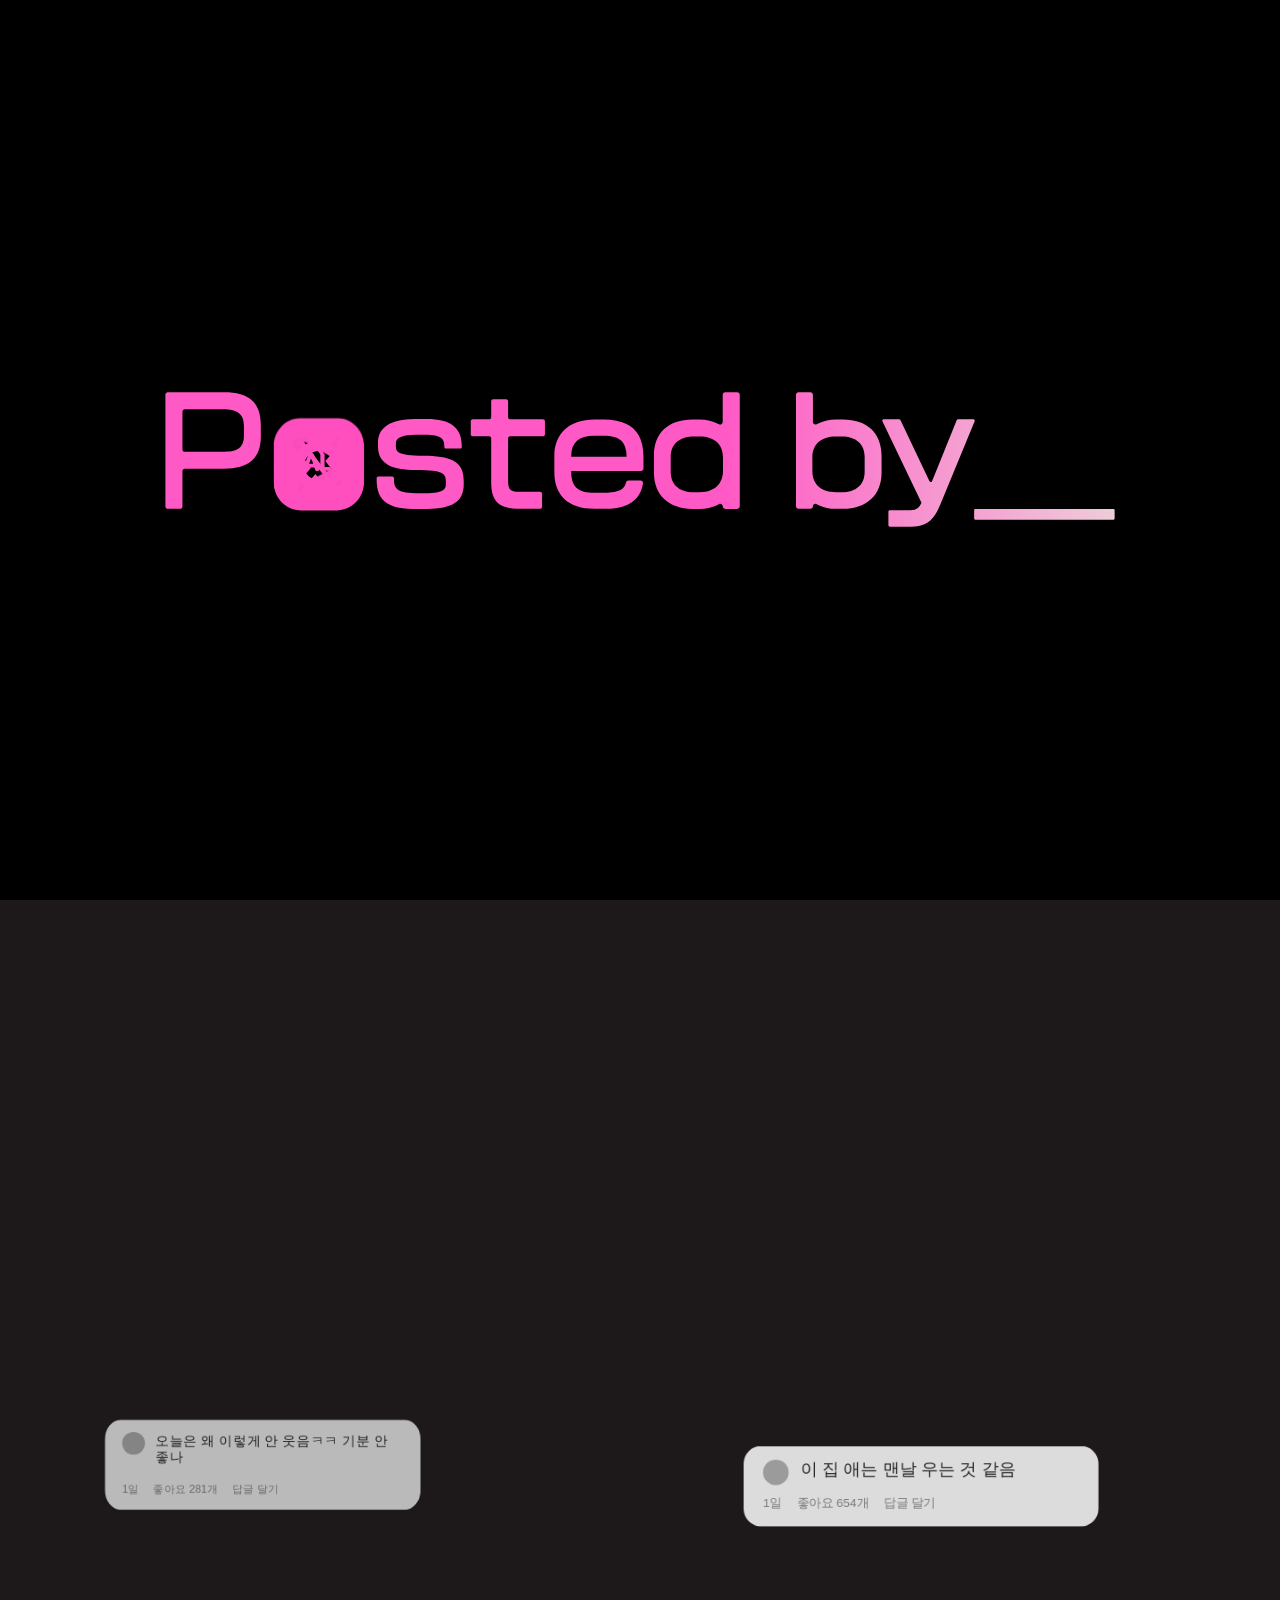
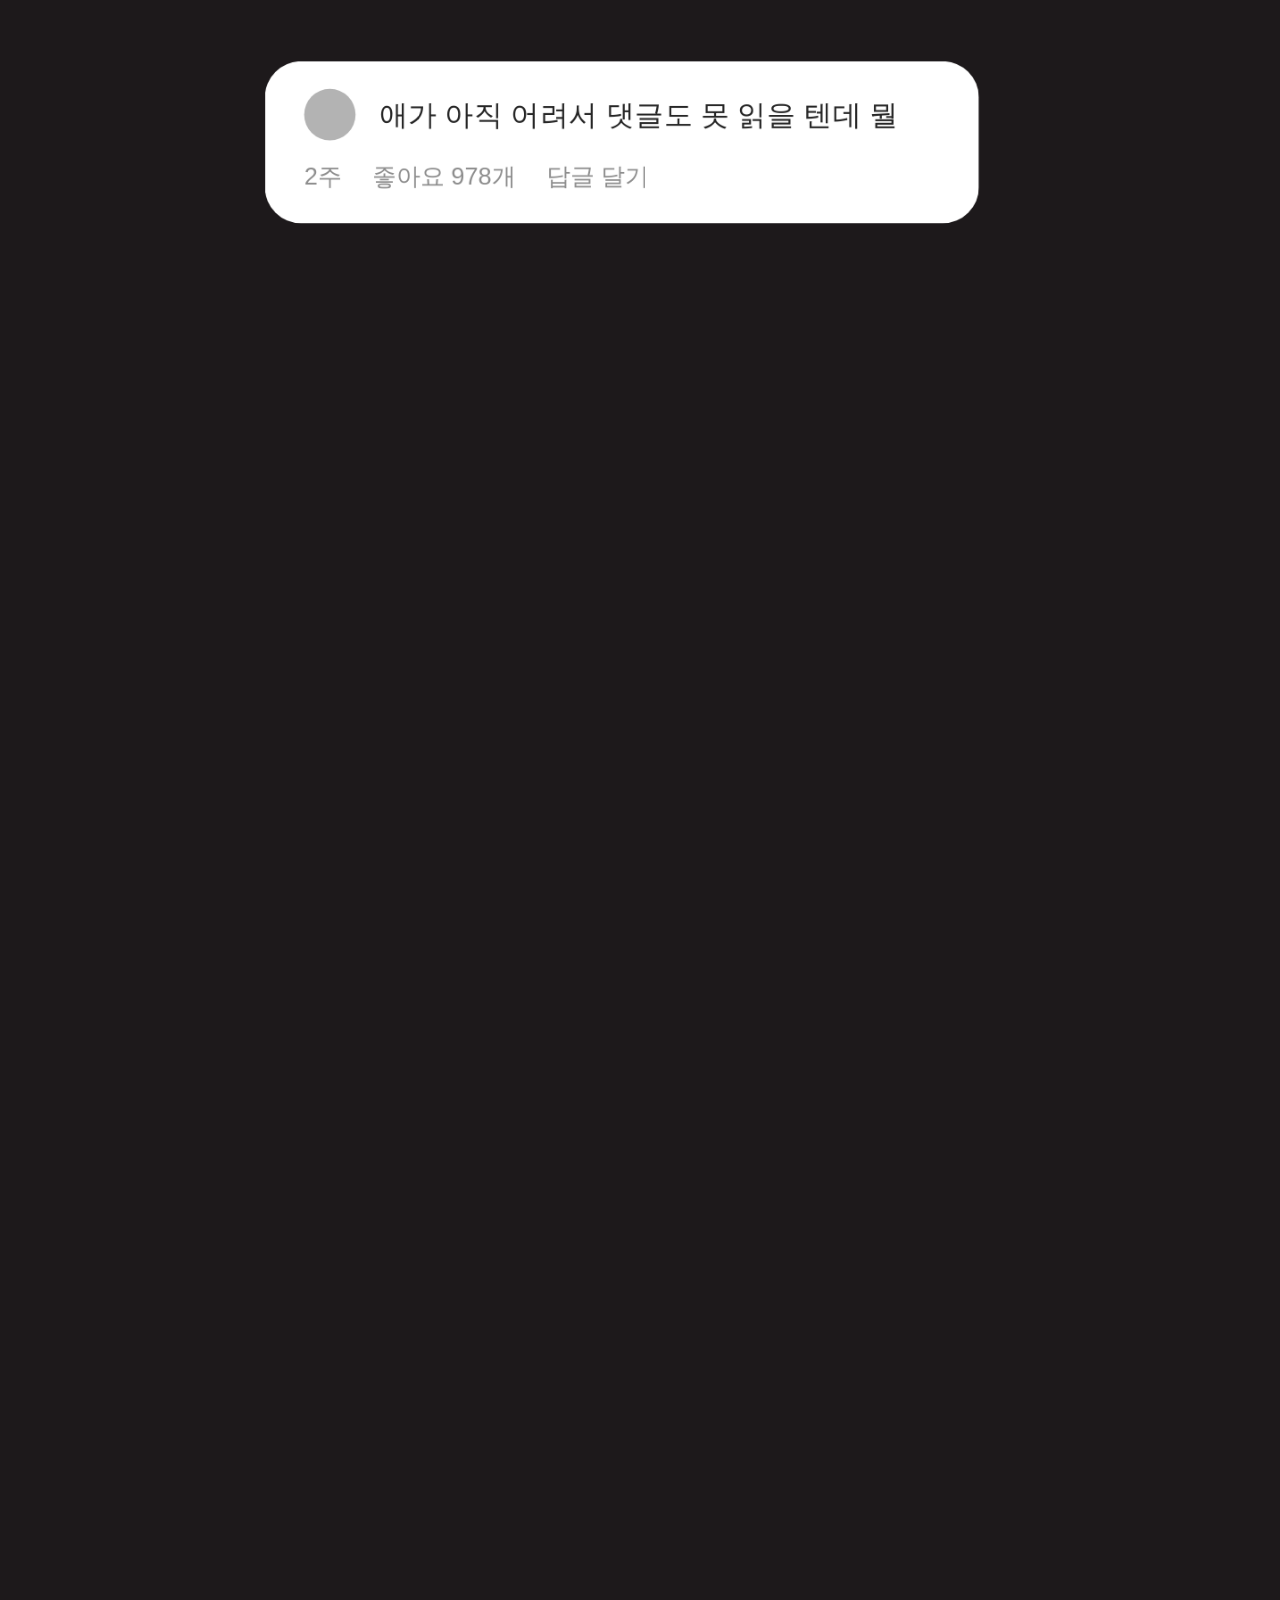
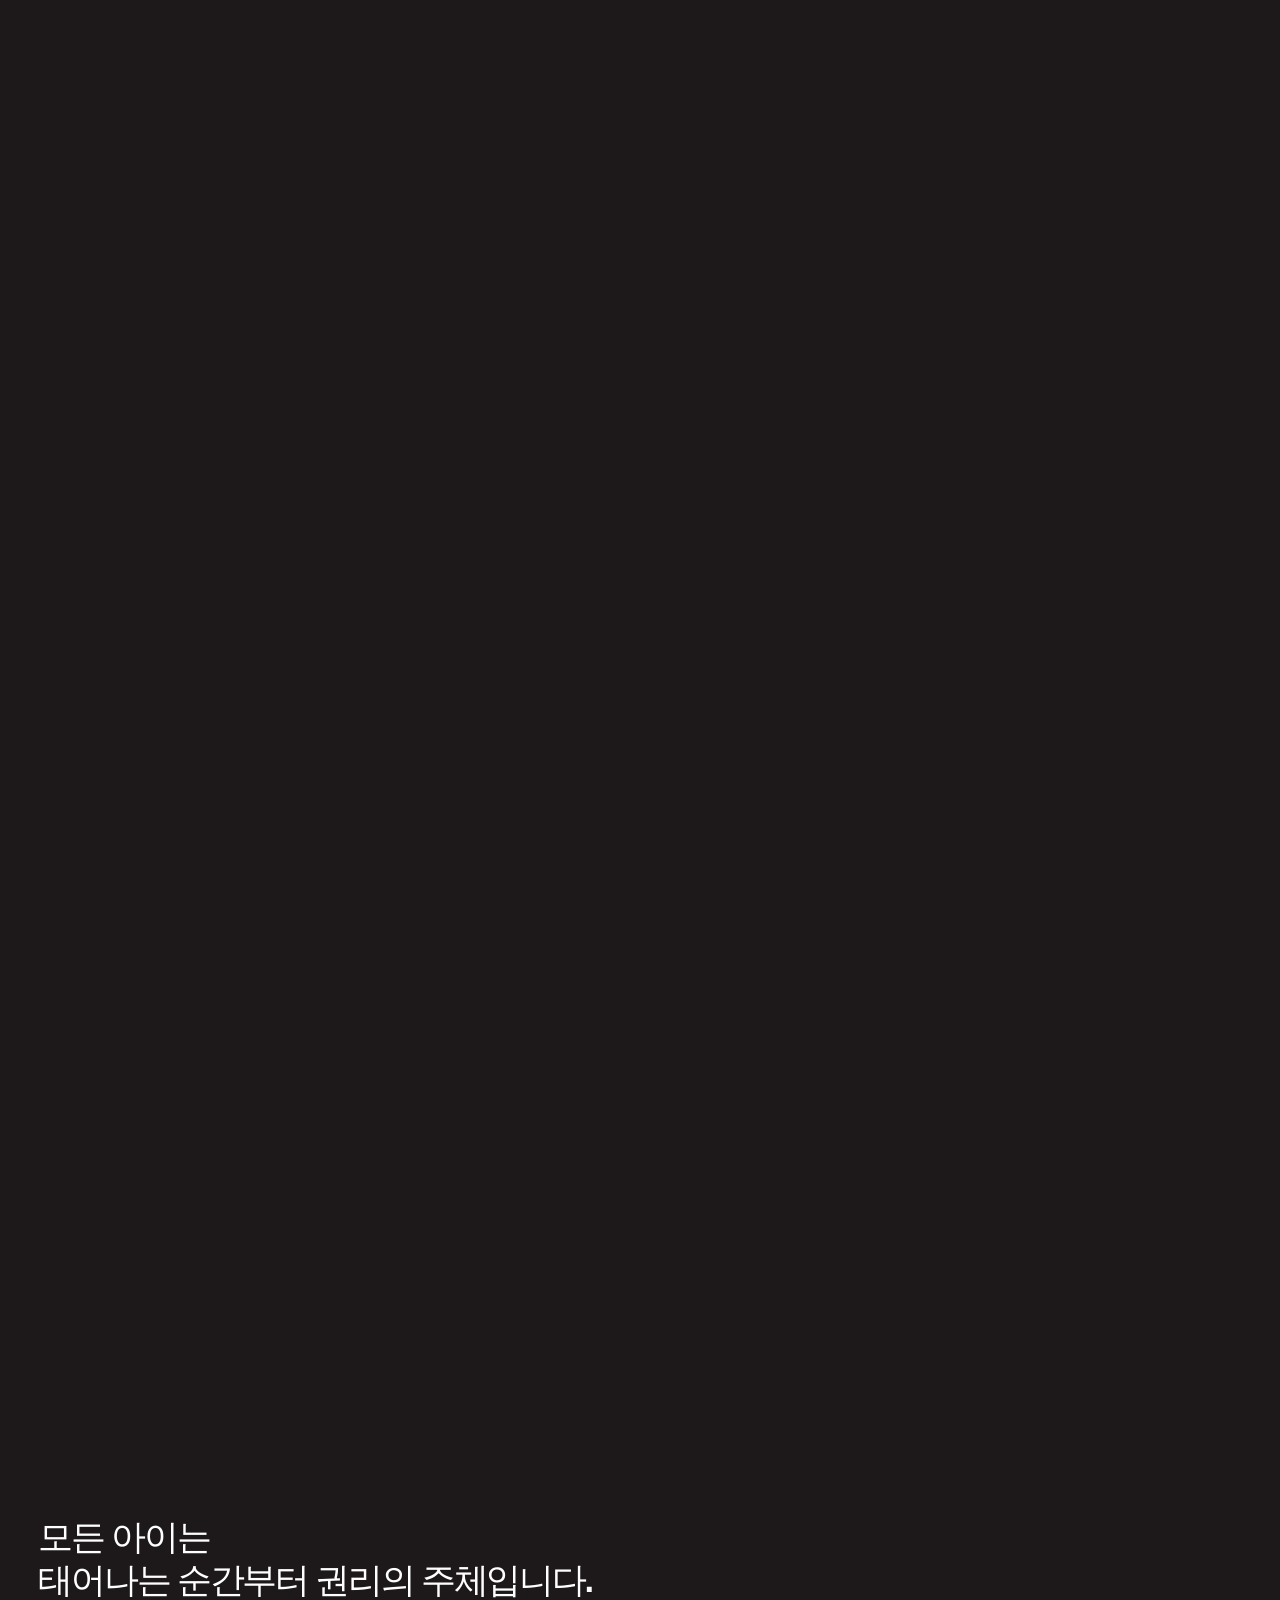
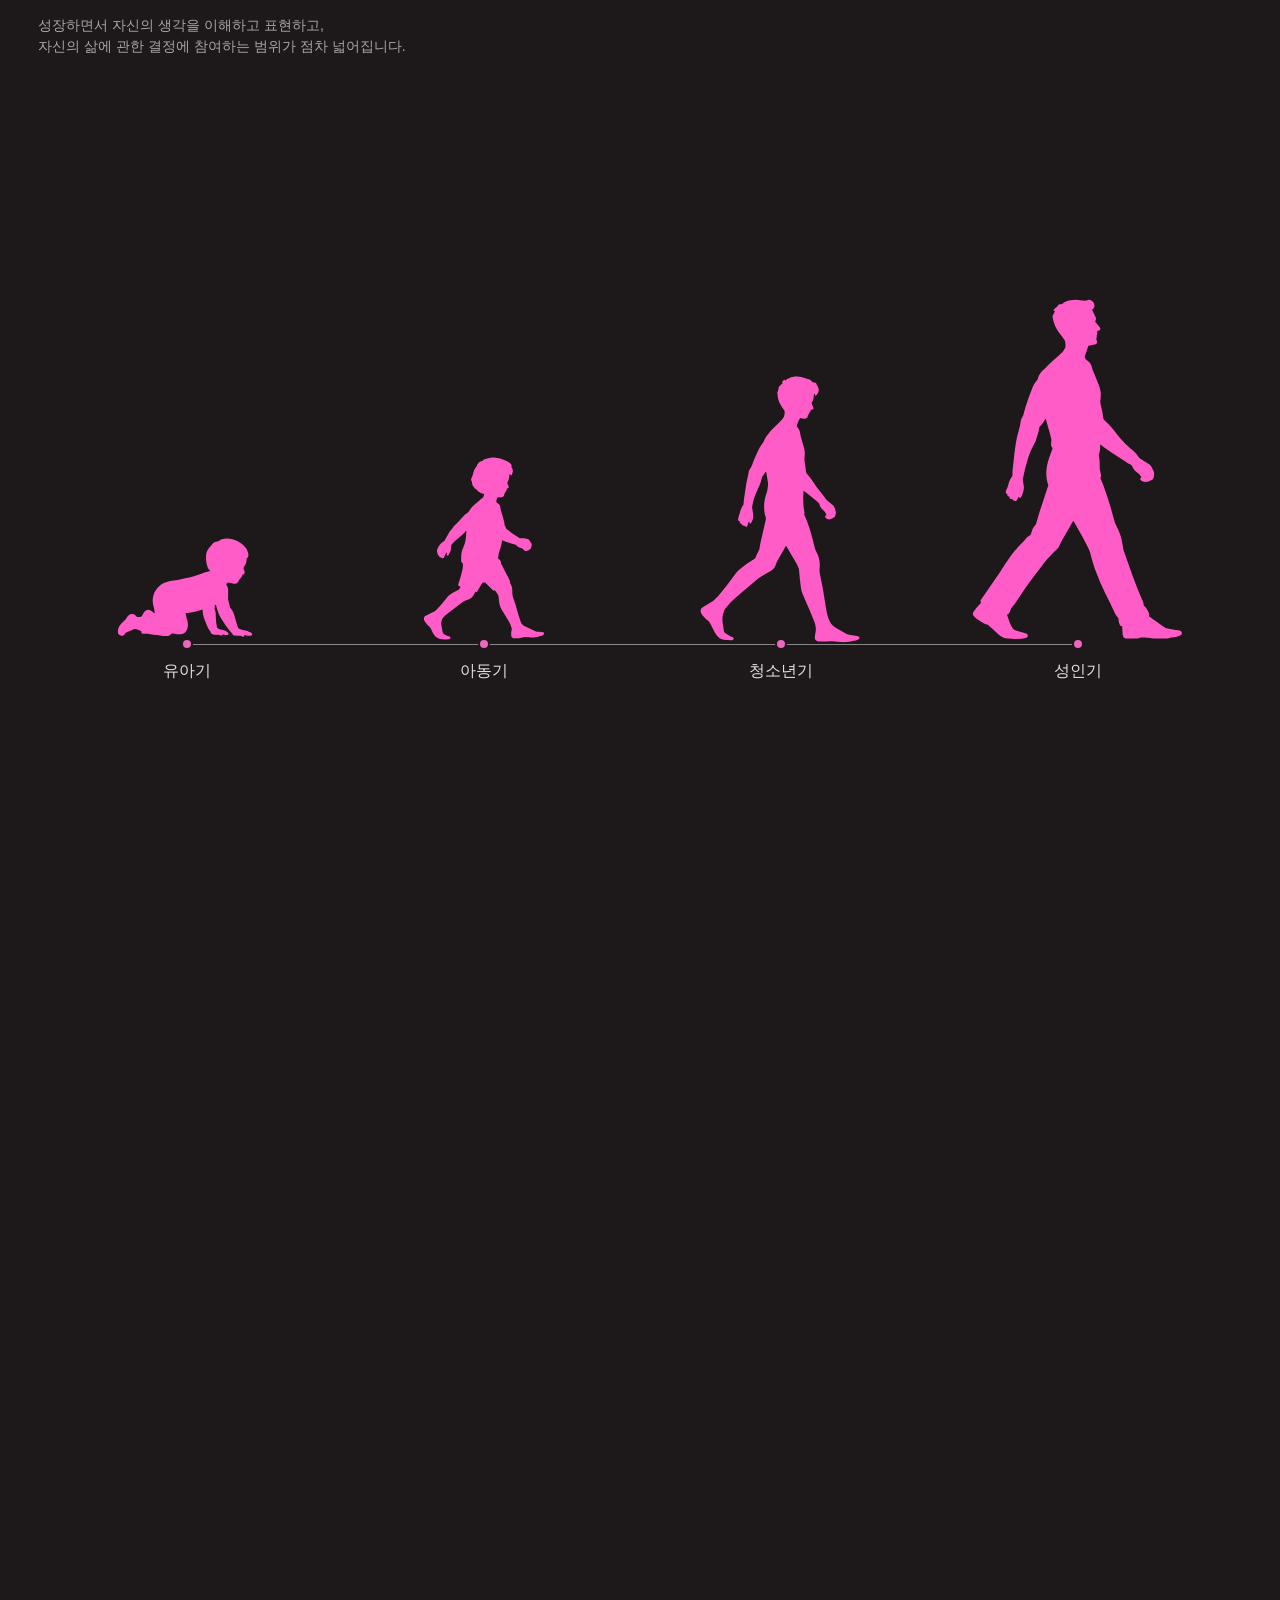
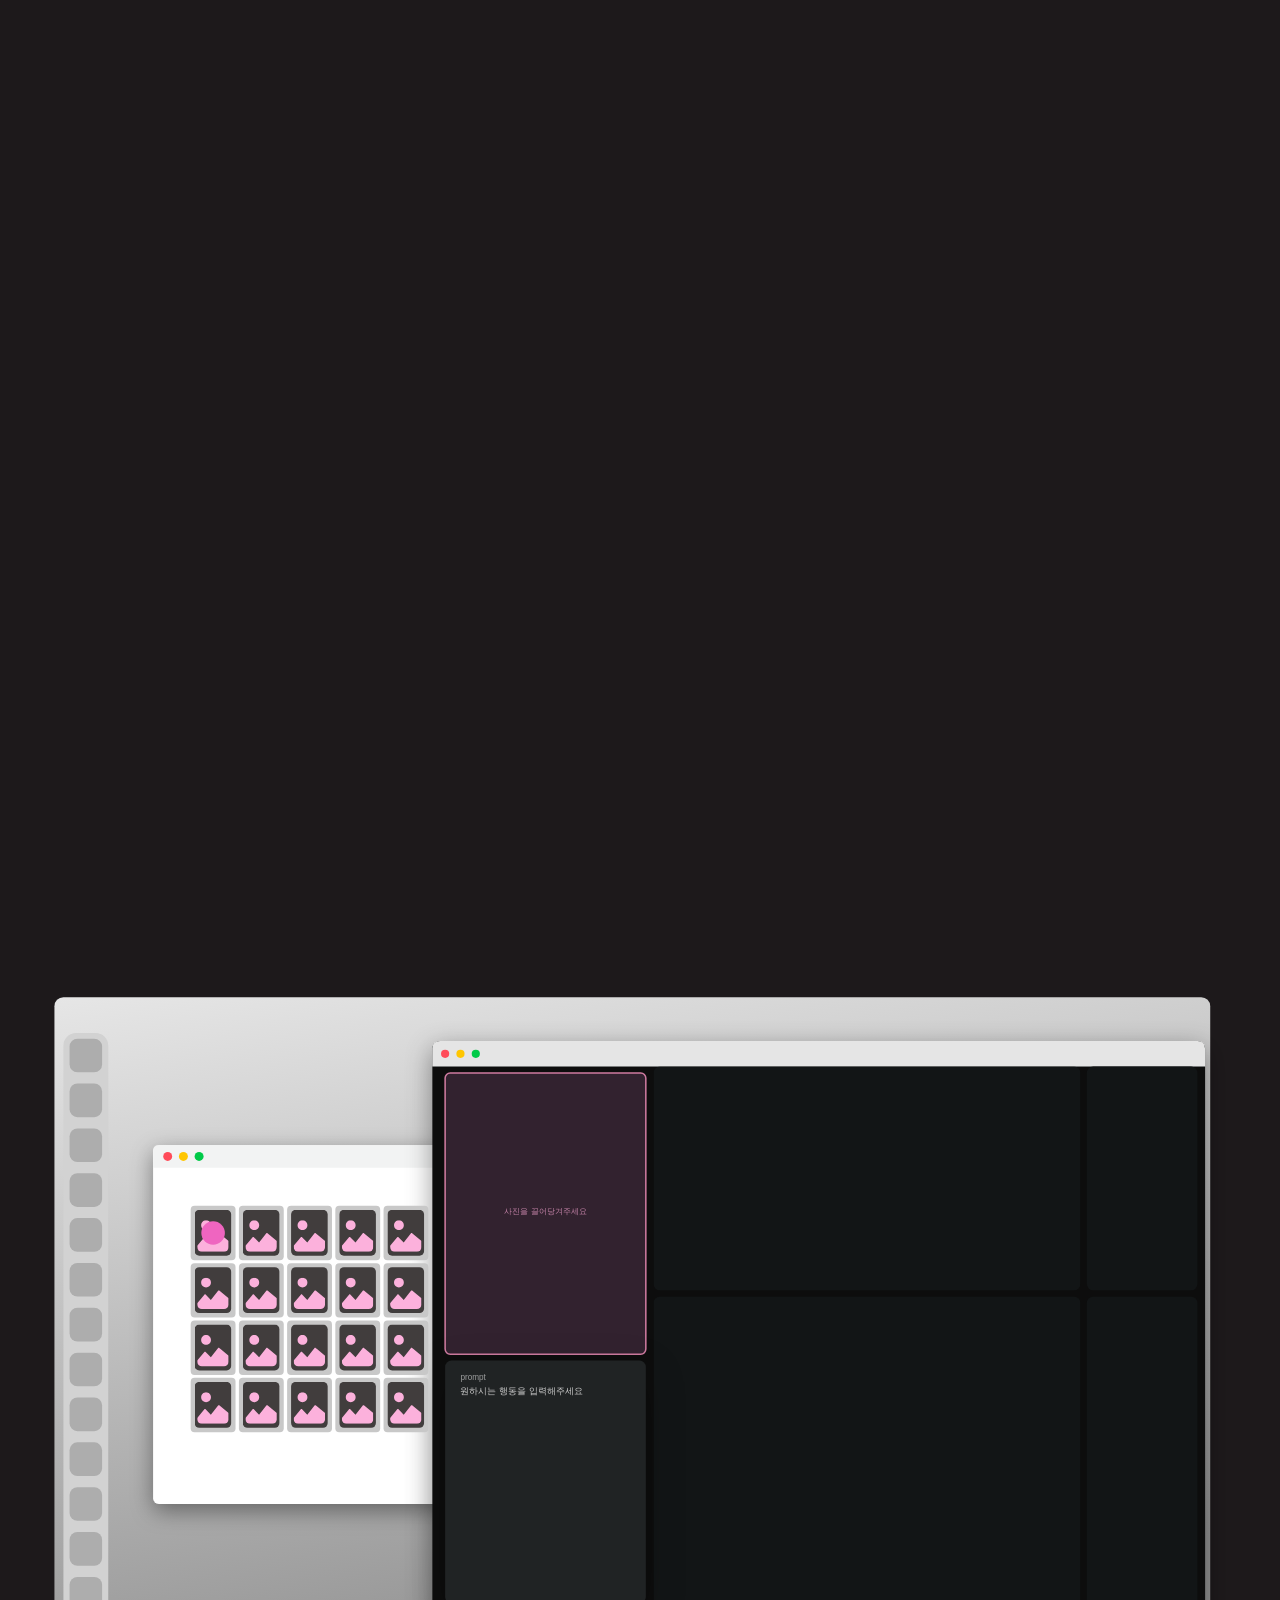
==== commit 5efacad0: "Add files via upload" ====
--- a/index.html
+++ b/index.html
@@ -21,9 +21,16 @@
     <link rel="stylesheet" href="./style.css">
     <script src="./cases.js" defer></script>
     <script src="./script.js" defer></script>
+    <script type="application/json" id="saved-layouts">
+{
+  "openingLines": {"version":2,"lines":[{"id":0,"angle":0,"length":100,"width":1,"glow":1,"deleted":true,"controls":[-411.84996436330033,-37.00134414984808,-0.8315753899637954,3.208269130134795],"anchors":[-411.8499643633003,-37.00134414984808,-0.8315753899638096,3.208269130134795],"position":[0.5056407238931229,0.15608331072451165]},{"id":1,"angle":0,"length":100,"width":0.5,"glow":1,"deleted":false,"controls":[12.052085310642042,-18.148965034834816,-12.978576155713228,-34.32706269717403],"anchors":[12.052085310642042,-18.148965034834816,-12.978576155713228,-34.32706269717403],"position":[2.04211829983808,0.20069412978199352]},{"id":2,"angle":0,"length":100,"width":0.6,"glow":1,"deleted":false,"controls":[14.515827706768391,-18.020683495845105,-18.95817210764747,-25.2274368709908],"anchors":[14.515827706768391,-18.020683495845105,-18.95817210764747,-25.2274368709908],"position":[0.06885147040546258,-0.0024589810859083627]},{"id":3,"angle":0,"length":100,"width":0.4,"glow":1,"deleted":false,"controls":[27.415807939221395,-21.34544586196094,-159.33653450251114,-140.5732416217809],"anchors":[12.952179046291349,-18.198036348178505,-211.18391206492373,-687.3694402894608],"position":[0,-0.000586598847348796]},{"id":4,"angle":0,"length":100,"width":0.5,"glow":1,"deleted":false,"controls":[13.724411283375389,-17.318857223216924,-7.262088490439169,-27.136848365707635],"anchors":[13.724411283375389,-17.318857223216924,-7.262088490439169,-27.136848365707635],"position":[0,0.10280674005554147],"color":"#8a3575"},{"id":5,"angle":0,"length":100,"width":0.5,"glow":1,"deleted":false,"controls":[15.172477603858397,-18.774559417871956,-9.06680816843766,-28.534468812382784],"anchors":[15.172477603858397,-18.774559417871956,-9.06680816843766,-28.534468812382784],"position":[0,0]},{"id":6,"angle":0,"length":100,"width":0.8,"glow":1,"deleted":false,"controls":[14.38380108323554,-16.187588561219115,-4.881853214358813,-26.768233579285038],"anchors":[14.38380108323554,-16.187588561219115,-4.881853214358813,-26.768233579285038],"position":[0,-0.03675352036924551],"color":"#532c4c"},{"id":7,"angle":0,"length":100,"width":0.5,"glow":1,"deleted":false,"controls":[14.044345092069193,-19.130095319008603,-2.200744697984817,-25.247236495474965],"anchors":[14.044345092069193,-19.130095319008603,-2.200744697984817,-25.247236495474965],"position":[0.054070021508437094,0.054070021508437094]},{"id":8,"angle":0,"length":100,"width":0.2,"glow":1,"deleted":false,"controls":[14.66783915280621,-18.53318920828599,-2.9499372632935206,-21.389215823122527],"anchors":[14.66783915280621,-18.53318920828599,-2.9499372632935206,-21.389215823122527],"position":[-0.22023562903979155,-0.22023562903979155]},{"id":9,"angle":0,"length":100,"width":1.6,"glow":1,"deleted":false,"controls":[13.793692055393649,-16.71523739180128,-200.6966678537608,-248.19270620546462],"anchors":[13.793692055393649,-16.71523739180128,-595.6362397302626,-731.0285491602281],"position":[0,0]},{"id":10,"angle":0,"length":100,"width":0.6,"glow":1,"deleted":false,"controls":[14.10972200869287,-16.20063994572115,4.605544547113254,-28.953993741060913],"anchors":[14.10972200869287,-16.20063994572115,4.605544547113254,-28.953993741060913],"position":[0,0]},{"id":11,"angle":0,"length":100,"width":1,"glow":1,"deleted":false,"controls":[14.091077173689996,-15.804437201909423,9.387873172958905,-27.931138863351975],"anchors":[14.091077173689996,-15.804437201909423,9.387873172958905,-27.931138863351975],"position":[0,0],"color":"#532b47"},{"id":12,"angle":0,"length":100,"width":1,"glow":1,"deleted":false,"controls":[14.539485455509748,-16.409462097753703,110.80969818362314,-115.40946017980032],"anchors":[14.539485455509748,-16.409462097753703,-221.9290149674742,-659.5440801734092],"position":[0,0]},{"id":13,"angle":0,"length":100,"width":0.7,"glow":1,"deleted":false,"controls":[14.463956135223498,-18.566360838949606,20.263334239018036,-20.142667772635775],"anchors":[14.463956135223498,-18.566360838949606,20.263334239018036,-20.142667772635775],"position":[-0.02639694812921789,-0.4411266318468279],"color":"#6b1d5e"},{"id":14,"angle":0,"length":100,"width":0.4,"glow":1,"deleted":false,"controls":[13.401681452581215,-17.094186669236592,22.518517226371728,-26.299941434531945],"anchors":[13.401681452581215,-17.094186669236592,22.518517226371728,-26.299941434531945],"position":[0.3921421265496292,0.2083579658274175]},{"id":15,"angle":0,"length":100,"width":0.9,"glow":1,"deleted":false,"controls":[26.428026497314477,-8.35712273590542,34.41173442561217,-13.61159247696014],"anchors":[26.428026497314477,-8.35712273590542,34.41173442561217,-13.61159247696014],"position":[-12.384866439599932,-7.975615810820273],"color":"#5e114d"},{"id":16,"angle":0,"length":100,"width":0.5,"glow":1,"deleted":false,"controls":[14.147019860170644,-16.63132745281638,21.558439789160502,-22.22056725716584],"anchors":[14.147019860170644,-16.63132745281638,21.558439789160502,-22.22056725716584],"position":[0.06804546628870867,0.06804546628876551],"color":"#8e3578"},{"id":17,"angle":0,"length":100,"width":0.8,"glow":1,"deleted":false,"controls":[13.987598339423812,-17.542135824180036,31.147397734469678,-24.34833502789104],"anchors":[13.987598339423812,-17.542135824180036,31.147397734469678,-24.34833502789104],"position":[0,0],"color":"#5f1a53"},{"id":18,"angle":0,"length":100,"width":0.6,"glow":1,"deleted":false,"controls":[14.127434601945652,-17.993340831250293,32.39293945439215,46.337202232075725],"anchors":[14.127434601945652,-17.993340831250293,38.19281461138576,-22.920343890595632],"position":[-0.05500226325852964,0.26224284460658964]},{"id":19,"angle":0,"length":100,"width":0.7,"glow":1,"deleted":false,"controls":[229.75665465067254,-398.09824455849594,35.14554378682192,-24.942443337773057],"anchors":[-258.74594877916866,-855.8227569917067,35.14554378682192,-24.942443337773057],"position":[0.31843997008672886,0],"color":"#bd1e9a"},{"id":20,"angle":0,"length":100,"width":0.5,"glow":1,"deleted":false,"controls":[14.815545400789006,-17.499252703673335,41.39748086332929,-24.617818846630882],"anchors":[14.815545400789006,-17.499252703673335,41.39748086332929,-24.617818846630882],"position":[-0.034609331991646286,0]},{"id":21,"angle":0,"length":100,"width":0.5,"glow":1,"deleted":false,"controls":[-110.12341518853134,-41.888140816163556,40.61664270534925,-23.941873981645244],"anchors":[10.654094350919195,-860.6972516414144,40.61664270534925,-23.941873981645244],"position":[0,0]},{"id":22,"angle":0,"length":100,"width":0.7,"glow":1,"deleted":false,"controls":[14.587029784767196,-18.01005623731328,43.57400747251654,-26.219844663973788],"anchors":[14.587029784767196,-18.01005623731328,43.57400747251654,-26.219844663973788],"position":[0.06258508693588283,0.002856669487016461]},{"id":23,"angle":0,"length":100,"width":0.7,"glow":1,"deleted":false,"controls":[14.17332206221647,-17.897217090657136,38.445440389342366,-26.54148752570967],"anchors":[14.17332206221647,-17.897217090657136,38.445440389342366,-26.54148752570967],"position":[0.000724627236422748,1.0430756780842785],"color":"#8b1772"},{"id":24,"angle":0,"length":100,"width":0.65,"glow":1,"deleted":false,"controls":[21.342238897238303,-125.89458662439222,-403.07617630436994,-83.11314412544095],"anchors":[21.342238897238303,-125.89458662439222,-48.84587577442812,-259.37424395193557],"position":[60.735080058224185,24.842309558466695]},{"id":25,"angle":0,"length":100,"width":0.5,"glow":1,"deleted":false,"controls":[-2.4822785728036365,-24.43097247003891,0,0],"anchors":[-2.4822785728036365,-24.43097247003891,0,0],"position":[0,0]},{"id":26,"angle":0,"length":100,"width":0.7,"glow":1,"deleted":false,"controls":[28.626798217870032,-11.265457489963296,102.07856926019929,-149.66759020768393],"anchors":[23.436180401407682,-25.169403877123727,-645.1437985482553,-142.72194292761662],"position":[0,0]},{"id":27,"angle":0,"length":100,"width":1.3,"glow":1,"deleted":false,"controls":[14.481686467000827,-17.825537316224143,-28.304852387581036,-99.72982598465592],"anchors":[14.481686467000827,-17.825537316224143,-506.5925514139291,-207.0876507632645],"position":[0,0]},{"id":28,"angle":0,"length":100,"width":0.65,"glow":1,"deleted":false,"controls":[-6.743535425497043,-26.383833902034155,83.38988371371607,-265.2863015542064],"anchors":[-6.743535425497043,-26.383833902034155,804.8012820308422,-235.75822242264576],"position":[-0.3316713683315129,0.03565522574569968],"color":"#cc2da1"},{"id":29,"angle":0,"length":100,"width":0.3,"glow":1,"deleted":false,"controls":[8.456706520528428,-26.945597534381704,0,0],"anchors":[8.456706520528428,-26.945597534381704,0,0],"position":[0,0],"color":"#d846bb"},{"id":30,"angle":0,"length":100,"width":0.8,"glow":1,"deleted":false,"controls":[17.943614288550634,-16.58286114949334,200.33575934012606,-28.18631732168842],"anchors":[17.943614288550634,-16.58286114949334,200.33575934012606,-28.18631732168842],"position":[-3.7425325883434652,-2.0201657863518676]},{"id":31,"angle":0,"length":100,"width":0.8,"glow":1,"deleted":false,"controls":[7.941246651832834,-151.196678966377,10.700060319480883,-74.63678578757242],"anchors":[-13.48859757502445,-34.04216537668424,98.0216630779787,-53.172107647150824],"position":[0.9461426491993734,0.5822416302767124]},{"id":32,"angle":0,"length":100,"width":0.4,"glow":1,"deleted":false,"controls":[-4.398169275543069,-31.68266563309885,-106.87978623647348,-129.84023260462158],"anchors":[-4.398169275543069,-31.68266563309885,-329.63944046386143,-128.01713234704823],"position":[-19.042650604232563,1.5951958621346876]},{"id":33,"angle":0,"length":100,"width":1,"glow":1,"deleted":false,"controls":[10.504211577696083,-9.806707080267984,-131.18817267599616,-56.228699160580845],"anchors":[10.504211577696083,-9.806707080267984,-84.5287225560553,-282.01536094010066],"position":[2.6136052088423867,-7.686952172904512],"color":"#aa498a"},{"id":34,"angle":0,"length":144,"width":0.7,"glow":1,"deleted":false,"controls":[30.21925952476397,-18.813218425609477,-105.56778978211503,-20.269909913303422],"anchors":[30.21925952476397,-18.813218425609477,-105.56778978211503,-20.269909913303422],"position":[0,0],"color":"#b1198c"},{"id":35,"angle":0,"length":100,"width":0.8,"glow":1,"deleted":false,"controls":[-0.7159970845105477,-26.881965424615146,382.2425538294533,-313.48839331054205],"anchors":[-0.7159970845105477,-26.881965424615146,718.3922105826568,-101.50772276293355],"position":[55.60343989884376,22.551617432074067]},{"id":36,"angle":0,"length":100,"width":0.65,"glow":1,"deleted":false,"controls":[14.908677732982824,-20.179431372396948,15.203280784605909,-105.18457142276861],"anchors":[14.908677732982824,-20.179431372396948,115.57226852473138,-284.8875823795204],"position":[0.2041363988662397,0.13609093257747418]},{"id":37,"angle":0,"length":100,"width":1,"glow":1,"deleted":false,"controls":[34.68382419186241,-24.534202083279865,-21.364762327146423,-98.07985675684915],"anchors":[34.68382419186241,-24.534202083279865,-237.03375878083375,-318.59611069127436],"position":[0.7946745938886579,0.7946745938885442]},{"id":38,"angle":0,"length":100,"width":0.5,"glow":1,"deleted":false,"controls":[-15.4301721968082,-21.525142977788107,-126.76793103085834,-336.40409311132817],"anchors":[-15.4301721968082,-21.525142977788107,-80.8189560143719,-328.95075677739374],"position":[-3.1613649261517054,-3.6285131789870206]},{"id":39,"angle":0,"length":100,"width":1.6999999999999997,"glow":1,"deleted":true,"controls":[0,0,0,0],"anchors":[0,0,0,0],"position":[402.7292576419218,176.26152353226576]},{"id":40,"angle":0,"length":100,"width":0.65,"glow":1,"deleted":false,"controls":[36.34302324926978,-18.96095185824771,181.71464626263872,-255.79630658040378],"anchors":[21.614680595807386,-18.974323435180168,-380.50462065865895,-301.4704485732491],"position":[0,-2.8626880155263734]},{"id":41,"angle":0,"length":100,"width":0.8,"glow":1,"deleted":false,"controls":[47.26006988871245,-11.717659526088937,43.18691415177818,-154.3176510589053],"anchors":[47.26006988871245,-11.717659526088937,1280.698768918971,-258.25630880988945],"position":[-7.144590004852034,-14.531780688985918]},{"id":42,"angle":0,"length":100,"width":0.5,"glow":1,"deleted":false,"controls":[14.748315789014214,-18.28373004568448,49.76707099627197,-95.67281544427419],"anchors":[14.748315789014214,-18.28373004568448,-374.8795573296617,-107.63799781697935],"position":[-0.041959060228464296,0.3043728406863693]},{"id":43,"angle":0,"length":100,"width":0.7,"glow":1,"deleted":false,"controls":[20.40019943981804,-21.978099673971258,-194.45879425892787,-27.825226836145475],"anchors":[20.40019943981804,-21.978099673971258,-107.13617417159168,-107.80436317772728],"position":[0.09351700153854381,0.8440715569907979]},{"id":44,"angle":0,"length":100,"width":0.65,"glow":1,"deleted":false,"controls":[40.64590171445411,-24.96640170682076,-23.207570586859447,-184.97368824716295],"anchors":[40.64590171445411,-24.96640170682076,-49.305959042516406,-417.8752255113234],"position":[-0.07790571578061645,-0.3895285789022864]},{"id":45,"angle":0,"length":100,"width":0.5,"glow":1,"deleted":true,"controls":[14.412700577490114,-18.10695793753166,-30.128651954695783,-231.98343924308188],"anchors":[14.412700577490114,-18.10695793753166,493.6389548650877,-146.00535623866745],"position":[-59.691835558403,-42.78790755545293]},{"id":46,"angle":0,"length":100,"width":0.5,"glow":1,"deleted":false,"controls":[4.850154907948536,-29.370528525661086,394.2350170445302,-34.52920141461425],"anchors":[4.850154907948536,-29.370528525661086,394.2350170445302,-34.52920141461425],"position":[-0.034859756685477805,0.13707565340746442]},{"id":47,"angle":0,"length":100,"width":0.6,"glow":1,"deleted":false,"controls":[77.46480234775277,7.018677043564367,-353.4706304462459,-13.511404557695528],"anchors":[30.67256553751554,-24.532660180160633,293.5372456416667,-158.8723943684671],"position":[-0.19393930356420697,0.23740417643318779]},{"id":48,"angle":0,"length":100,"width":0.65,"glow":1,"deleted":false,"controls":[16.45837110257628,-25.84026828396452,0,0],"anchors":[16.45837110257628,-25.84026828396452,0,0],"position":[-2.351445819133801,7.544881125667189]},{"id":49,"angle":0,"length":100,"width":0.5,"glow":1,"deleted":false,"controls":[-1.6675671044027922,-24.674226222157415,129.42429590645278,-115.36581167363136],"anchors":[-1.6675671044027922,-24.674226222157415,409.5346357964977,-290.06627239748434],"position":[-1.0380502485215857,0.30529230215205416]},{"id":50,"angle":0,"length":100,"width":0.5,"glow":1,"deleted":false,"controls":[23.35428406105916,-24.649873968037753,77.17860519936903,-169.79816128171592],"anchors":[23.35428406105916,-24.649873968037753,-352.5582778123388,-165.9832654168539],"position":[0,0]},{"id":51,"angle":0,"length":100,"width":0.8,"glow":1,"deleted":false,"controls":[13.910687823107082,-17.929007969018357,28.889097965927817,-105.66667485502694],"anchors":[13.910687823107082,-17.929007969018357,247.34205580793878,-239.60233972488948],"position":[-0.19343959122534216,0.2852577940725496]},{"id":52,"angle":0,"length":100,"width":0.65,"glow":1,"deleted":false,"controls":[-3.301517307022209,-17.60279688326557,394.83268438728504,-180.45580871553534],"anchors":[-3.301517307022209,-17.60279688326557,48.3417349778199,-440.88187326162426],"position":[-3.8310000609414203,-10.142015567053534]},{"id":53,"angle":0,"length":100,"width":0.6,"glow":1,"deleted":false,"controls":[-2.8872825713605152,-23.70378246445148,-104.04985060183776,-93.20532157314847],"anchors":[8.907519984105477,-26.429791304102878,88.4693263420462,-25.26386269275622],"position":[0,0]},{"id":54,"angle":0,"length":100,"width":0.5,"glow":1,"deleted":false,"controls":[13.846829835151993,-19.529675235489492,-21.06670548277566,112.95002426006795],"anchors":[13.846829835151993,-19.529675235489492,-346.4434740417273,-44.27219796215422],"position":[0,0]},{"id":55,"angle":0,"length":100,"width":1.6999999999999997,"glow":1,"deleted":true,"controls":[0,0,0,0],"anchors":[0,0,0,0],"position":[-275.07278020378476,83.15138282387193]},{"id":56,"angle":0,"length":100,"width":0.65,"glow":1,"deleted":false,"controls":[-18.48242715313893,-218.71890088144386,-280.44505059813514,-69.01967191575085],"anchors":[-2.5574122803157024,-19.845421320033097,-280.4450505981353,-69.01967191575085],"position":[-0.43431982173888173,-0.519721395675333],"color":"#b2288d"},{"id":57,"angle":0,"length":100,"width":0.6,"glow":1,"deleted":false,"controls":[12.455323489068746,9.484211926548596,-52.244238025315326,-16.033714640807375],"anchors":[-0.5753263822419967,1.410748589236448,-238.34030288463555,-210.23249842538303],"position":[13.692766826132129,-20.419823295179526]},{"id":58,"angle":0,"length":100,"width":0.8,"glow":1,"deleted":false,"controls":[49.162598578442385,-60.50421780471527,-16.801931489130766,-265.1402583761766],"anchors":[49.162598578442385,-60.50421780471527,-720.2519586103351,-480.649467086409],"position":[-6.441048034934283,33.33333333333326]},{"id":59,"angle":0,"length":100,"width":0.7,"glow":1,"deleted":false,"controls":[-8.923217045486751,-27.38404799205125,0,0],"anchors":[-8.923217045486751,-27.38404799205125,0,0],"position":[-0.6139265498711666,1.3424342036129246]},{"id":60,"angle":0,"length":100,"width":0.65,"glow":1.2,"deleted":false,"controls":[13.339642595326723,-20.240675139408154,211.24301847566187,-140.1133189374484],"anchors":[13.339642595326723,-20.240675139408154,506.9784684505064,-125.24525531107383],"position":[1.9409750515485484,0.7035419699175236]},{"id":61,"angle":0,"length":100,"width":0.7,"glow":1,"deleted":false,"controls":[35.36494130173219,-24.118492581408077,-105.71898477900288,-75.92745270043042],"anchors":[35.36494130173219,-24.118492581408077,255.46889205354046,-131.53363999645728],"position":[0,0]},{"id":62,"angle":0,"length":100,"width":0.5,"glow":1,"deleted":false,"controls":[-18.703140933308056,-23.37370951138422,-267.29797696433263,-205.2410019493875],"anchors":[-18.703140933308056,-23.37370951138422,-47.53771094812441,-259.2233741995806],"position":[-0.07392099641879213,-1.4922244057561898]},{"id":63,"angle":0,"length":100,"width":0.7,"glow":1,"deleted":false,"controls":[12.525512136330235,-17.922403532335522,226.78379737477746,-62.523073935752336],"anchors":[12.525512136330235,-17.922403532335522,683.3805073644054,-361.4491261180333],"position":[1.4070839398350472,0.24229592913405895]},{"id":64,"angle":0,"length":100,"width":0.65,"glow":1,"deleted":true,"controls":[0,0,244.7922378041037,-18.78214459000492],"anchors":[0,0,313.738476467734,-149.3546821931102],"position":[16.012602218623897,-52.108388157546045]},{"id":65,"angle":0,"length":100,"width":1,"glow":1,"deleted":false,"controls":[40.00484259870086,-27.684650627692577,-143.09135904934908,-166.34399884353718],"anchors":[40.00484259870086,-27.684650627692577,-654.123664295598,-195.01484478438806],"position":[0.034024506324215054,0.5115408537017174]},{"id":66,"angle":0,"length":100,"width":0.7,"glow":1,"deleted":false,"controls":[13.527575489697597,-14.543105705251776,41.054171119990826,-14.023234457093906],"anchors":[13.527575489697597,-14.543105705251776,-79.39079416885374,-143.64937167572361],"position":[1.0007230648104724,-2.5757923643623712],"color":"#b31a8d"},{"id":67,"angle":0,"length":100,"width":1,"glow":1,"deleted":false,"controls":[20.351717079622063,-21.719953800838255,100.38096000072983,17.490933554280616],"anchors":[20.351717079622063,-21.719953800838255,-103.91295009852081,-263.2503913948899],"position":[0.1957438350883649,0.4528441307914477],"color":"#7a1f74"},{"id":68,"angle":0,"length":100,"width":0.65,"glow":1,"deleted":false,"controls":[41.32328531098574,-24.971683450263413,-694.0315812161774,-299.85267905013256],"anchors":[41.32328531098574,-24.971683450263413,-252.3900037284535,-500.19637262230276],"position":[0,0]},{"id":69,"angle":0,"length":100,"width":0.5,"glow":1,"deleted":false,"controls":[13.856152252653374,-18.30098060879817,22.628857367346995,-84.59342385352215],"anchors":[13.856152252653374,-18.30098060879817,310.08439441220366,-47.085700739741924],"position":[0,0]},{"id":70,"angle":0,"length":100,"width":0.3,"glow":1,"deleted":false,"controls":[5.074571788527521,-33.007249108437065,276.376413859486,-1.61885473949593],"anchors":[5.074571788527521,-33.007249108437065,-293.21054003726135,-92.22524949462195],"position":[-0.4241219273535535,4.917078086801496],"color":"#f67ae9"},{"id":71,"angle":0,"length":100,"width":0.7,"glow":1,"deleted":false,"controls":[11.689360945155386,-6.2427501434846135,212.2106393088319,-77.22709040230495],"anchors":[11.689360945155386,-6.2427501434846135,58.94538794749769,-319.15472630105717],"position":[-180.14306655385872,88.97561381999697]},{"id":72,"angle":12,"length":100,"width":0.6,"glow":1,"deleted":false,"controls":[8.72110835931943,-21.625880430533698,27.11755530576135,-220.72624028198084],"anchors":[8.721108359319487,-21.625880430533698,-466.6647680926877,-291.6819893411341],"position":[0.7855323072537885,0.7855323072540159]},{"id":73,"angle":24,"length":100,"width":0.6,"glow":1,"deleted":true,"controls":[-663.1544273935343,-202.01396954921904,-88.80362120179495,-113.56523381984101],"anchors":[-663.154427393535,-202.01396954921904,-241.67761334174259,-222.57143083377565],"position":[0.38819501030957326,0.38819501030980064]},{"id":74,"angle":12,"length":100,"width":0.5,"glow":1,"deleted":false,"controls":[-138.0065699764114,-97.70394074527803,-206.35500064162045,-16.16134570803905],"anchors":[-138.00656997641124,-97.70394074527803,-416.25498077132033,-129.26140322971816],"position":[-0.04181412897628434,0],"color":"#b75ba1"},{"id":75,"angle":24,"length":100,"width":1,"glow":1,"deleted":false,"controls":[-15.743362302631454,-54.703418849980665,-150.53471292007634,104.29042478158442],"anchors":[88.64953264460064,-84.36583025745216,-83.60392278480344,-518.091949099865],"position":[-11.115828506026219,-87.98210756425274]},{"id":76,"angle":36,"length":100,"width":0.7,"glow":1,"deleted":false,"controls":[-380.7969675704204,188.66204680152606,159.89134225609223,-182.22616201383175],"anchors":[-246.16787561722526,64.6352903539588,580.0154446331054,-784.496551390695],"position":[-14.507520621057665,1.9529354682192661]},{"id":77,"angle":12,"length":100,"width":0.2,"glow":1,"deleted":false,"controls":[87.86089534177017,-84.30370480641739,34.061949213698085,0.6849376259469864],"anchors":[119.41601713790055,-99.48852493417803,59.58403986026076,-68.99335639657522],"position":[-55.45921273775923,-28.819167937830514]},{"id":78,"angle":12,"length":100,"width":0.5,"glow":1,"deleted":false,"controls":[8.286059022086306,-13.7770581719559,-198.14221118631798,3.45080036338112],"anchors":[8.286059022086306,-13.7770581719559,174.2372634643375,-82.66278505579794],"position":[2.66860747210103,-7.957302280446584],"color":"#a64786"},{"id":79,"angle":24,"length":100,"width":0.2,"glow":1,"deleted":false,"controls":[4.225896265144343,-15.810859426224226,-415.54347317457314,88.47493699854101],"anchors":[4.225896265144343,-15.810859426224226,174.2372634643375,-82.66278505579794],"position":[2.7415785626178604,-7.7032443332479374],"color":"#b24d91"},{"id":80,"angle":36,"length":100,"width":0.5,"glow":1,"deleted":false,"controls":[-88.01732847007065,17.252847268807727,-418.072379926528,33.931691143340515],"anchors":[-18.323055145938497,-13.490218248098245,431.1685413682023,-267.28118606451267],"position":[20.395279811342675,-0.06457318857212613],"color":"#9b437e"},{"id":81,"angle":48,"length":100,"width":0.6,"glow":1,"deleted":false,"controls":[-81.78306733818022,45.442706808951414,-282.7190268297147,-20.228023196590982],"anchors":[5.030146280704912,8.063125643310741,-177.27900544470128,-87.75638575875121],"position":[16.29800722629807,-28.44203245146275]},{"id":82,"angle":60,"length":100,"width":0.8,"glow":1,"deleted":false,"controls":[-91.47033344670706,21.59375711017026,-512.7636430255513,186.68226624275246],"anchors":[-4.65711982782193,-15.785824055470414,448.1452773254831,-413.78101295272904],"position":[2.501668372103609,-7.779772819169693]},{"id":83,"angle":72,"length":100,"width":0.5,"glow":1,"deleted":false,"controls":[-122.66392315804615,61.60418801890245,-533.8044061498355,222.5095156602908],"anchors":[1.493111770761061,-26.653166250040158,-109.14372335188853,-141.7678672925872],"position":[-11.433721204430867,-12.425364888670742]},{"id":84,"angle":12,"length":100,"width":0.6,"glow":1,"deleted":false,"controls":[-81.30294981688263,-295.21839620729236,-259.5827656477445,99.7768073750608],"anchors":[-5.361367329399968,-128.40683215351544,105.16011644832565,-8.981077147015867],"position":[60.200261781098675,24.772625968124487],"color":"#ad2688"},{"id":85,"angle":24,"length":100,"width":0.65,"glow":1,"deleted":false,"controls":[11.833090289745314,-169.80020914936836,-231.67805885014116,248.76566691645075],"anchors":[11.833090289745314,-169.80020914936836,137.15850179204313,-97.2634540964608],"position":[60.735080058224185,24.495304088064984],"color":"#974085"},{"id":86,"angle":36,"length":100,"width":0.65,"glow":1,"deleted":false,"controls":[7.947575551404498,-124.95831128801035,-219.49725952876202,329.7508957752956],"anchors":[7.947575551404498,-124.95831128801035,145.24562256730815,220.99301125321904],"position":[61.35165129317272,22.103825255769777]},{"id":87,"angle":48,"length":100,"width":0.5,"glow":1,"deleted":false,"controls":[-21.21403619963621,-100.80580661091693,-392.7309754496555,398.6175697720395],"anchors":[-21.21403619963621,-100.80580661091693,-27.988093353585327,289.85968524996235],"position":[80.92820840507454,8.12492398122248],"color":"#d32ea7"},{"id":88,"angle":12,"length":100,"width":0.5,"glow":1,"deleted":false,"controls":[33.377874156299754,-35.81395772705224,-731.3764427704351,121.5424852036123],"anchors":[33.377874156299754,-35.81395772705224,-470.8635929250667,-329.6516834780333],"position":[0.5420306339424315,3.2652510661714587]},{"id":89,"angle":24,"length":100,"width":0.2,"glow":1,"deleted":false,"controls":[26.18620746561146,-38.992315966161584,-529.8306879505614,109.48169229504958],"anchors":[26.18620746561146,-38.992315966161584,-435.3204146146969,-3.7316457122470297],"position":[0.03741428074090436,0]},{"id":90,"angle":12,"length":100,"width":0.65,"glow":1,"deleted":false,"controls":[-83.69644344812993,-25.482821711441545,353.374528154683,-338.3590122049209],"anchors":[-12.23273513658367,-24.521353330981697,27.876382690412242,-496.6946580890142],"position":[0,0],"color":"#c22b99"},{"id":91,"angle":24,"length":100,"width":0.65,"glow":1,"deleted":false,"controls":[-63.88838430559302,-55.69896813931055,228.48220369376696,-467.17235370364733],"anchors":[3.787653991812647,-24.2345694363201,-125.16295810621341,-735.3629964078393],"position":[-20.338292443068042,-6.781588795030984]},{"id":92,"angle":12,"length":100,"width":0.8,"glow":1,"deleted":false,"controls":[-2.927913386433147,-18.614415954330696,-77.12024235637273,-115.52153335474247],"anchors":[13.396241671107532,-20.320324784977686,340.46890078425326,-137.0702790270832],"position":[-3.6875303250849356,-1.993954242555958]},{"id":93,"angle":12,"length":100,"width":0.6,"glow":1,"deleted":false,"controls":[28.573933273735406,-33.786517320480186,-279.2372529750344,-43.880922425338554],"anchors":[28.573933273735406,-33.786517320480186,239.7480086661717,-164.77332466288522],"position":[-0.3037441791652782,2.1358519265115774],"color":"#a74887"},{"id":94,"angle":24,"length":100,"width":0.6,"glow":1,"deleted":false,"controls":[21.205591750324288,-36.650917142319145,-240.5188851018114,40.34125250803743],"anchors":[21.205591750324288,-36.650917142319145,-473.0774606027695,4.241913519151865],"position":[0,0.04150495498794271],"color":"#9e4480"},{"id":95,"angle":60,"length":100,"width":0.5,"glow":1,"deleted":false,"controls":[-101.03597697053101,30.009795464847343,-313.93044798678676,11.194107329808276],"anchors":[-4.2287165957927755,-14.96521071542577,41.948773706749364,0.024649105552043693],"position":[2.84525110822824,-7.852583841082321],"color":"#7c3565"},{"id":96,"angle":72,"length":100,"width":0.6,"glow":1,"deleted":false,"controls":[-93.70468779365808,25.732341410764548,-481.6100121979623,202.45395938757156],"anchors":[-6.891474174772952,-11.647239754876125,-125.73079050442618,191.28450116331533],"position":[2.653458829626288,-7.869796124641141],"color":"#9c437f"},{"id":97,"angle":12,"length":100,"width":0.6,"glow":1,"deleted":false,"controls":[-426.3236112458362,33.31402444654009,-190.6198455873257,-77.41560371097843],"anchors":[-426.3236112458359,33.31402444654009,-547.6707651542531,-420.8407691902957],"position":[0,0.04566753543093682]},{"id":98,"angle":12,"length":100,"width":0.7,"glow":1,"deleted":false,"controls":[-46.01805004255266,-15.692471101512183,119.93778302660473,-291.1383775427529],"anchors":[-7.342343767889531,-22.98217766154687,-234.04832996584759,-364.2753604917074],"position":[56.92284333048781,20.407537510596917],"color":"#813472"},{"id":99,"angle":12,"length":100,"width":0.5,"glow":1,"deleted":false,"controls":[9.589272925194564,-17.18075397238249,-243.76444764348042,-62.310806235091036],"anchors":[9.589272925194564,-17.18075397238249,-10.515834156728147,-206.97730314722298],"position":[1.0693551299464161,-2.5757923643623712],"color":"#a61885"},{"id":100,"angle":24,"length":100,"width":0.5,"glow":1,"deleted":false,"controls":[14.20239318736526,-32.69539617951051,-198.40311793071066,18.577570855760655],"anchors":[14.20239318736526,-32.69539617951051,54.25294718345117,-369.5382851063471],"position":[-13.154198441770632,4.9651501375187195]},{"id":101,"angle":12,"length":117,"width":0.3,"glow":0.9,"deleted":false,"controls":[70.52717917445614,12.054534367690678,122.96300928819664,-275.0380833260824],"anchors":[99.61987212639866,20.30172397496159,-15.317403991796255,-372.23922801011304],"position":[-12.450690467433873,-55.66625637154516],"color":"#c81c9e"},{"id":102,"angle":24,"length":117,"width":0.3,"glow":0.9,"deleted":false,"controls":[-23.827534698548348,-18.30195185098688,-576.4285362791189,-50.0916916389765],"anchors":[-23.827534698548348,-18.30195185098688,-444.4550889829407,-468.78444520987864],"position":[-2.0239419162054446,3.621056885077479]},{"id":103,"angle":36,"length":117,"width":0.5,"glow":0.9,"deleted":false,"controls":[-98.62541915253904,2.868812272906041,-400.00169308225156,-113.99354587022344],"anchors":[-29.038893021306286,-12.84926418472412,-883.4249680631923,-411.5117409211696],"position":[0.1916120820460776,7.2810349839504624],"color":"#b61a8f"},{"id":104,"angle":63,"length":100,"width":0.7,"glow":1,"deleted":false,"controls":[-32.95055270924729,78.52384748773056,-405.88890687149046,188.54636548121414],"anchors":[-23.707607274487998,-17.73196784009491,0,0],"position":[0,0],"color":"#f67ae9"},{"id":105,"angle":59,"length":100,"width":0.6,"glow":1,"deleted":false,"controls":[-72.66532386100181,36.78426517897174,-374.4282567879976,192.04385506299985],"anchors":[-22.33397868311465,-19.219266955105354,0,0],"position":[0,0],"color":"#e952ca"},{"id":106,"angle":75,"length":100,"width":0.6,"glow":1,"deleted":false,"controls":[-83.13550653558929,57.97228667369154,-547.7645991273547,429.49349936958157],"anchors":[-27.02026230522614,-11.665525118547748,-141.87569225586424,240.9471338883675],"position":[0.06853782670373221,0.17252625342655392],"color":"#c361ba"},{"id":107,"angle":87,"length":100,"width":0.6,"glow":1,"deleted":false,"controls":[-79.37973872524287,96.21669904910198,-547.7645991273547,429.49349936958157],"anchors":[-28.76989089057861,-6.295951288137758,-141.87569225586424,240.9471338883675],"position":[-0.07563402040955225,0.0634426906631802],"color":"#b82ea7"},{"id":108,"angle":99,"length":100,"width":0.5,"glow":1,"deleted":false,"controls":[-99.64521596600503,124.13213108416033,-534.2142541966284,282.18237485653555],"anchors":[-29.436662282060695,-0.009618318619914135,-309.5479170508081,29.248475506351497],"position":[0,0],"color":"#ad2d92"},{"id":109,"angle":111,"length":100,"width":0.2,"glow":1,"deleted":false,"controls":[-54.20403307694892,116.97590120884138,-118.83182904064506,726.7524815015053],"anchors":[-28.575894993162194,5.620882520124724,11.913433359443957,576.123573760572],"position":[0.03426891335180926,0.24047323679667443],"color":"#f67ae9"},{"id":110,"angle":12,"length":100,"width":0.4,"glow":1,"deleted":false,"controls":[39.77727587664617,-13.353828817914973,-647.0078760879126,145.36098981077157],"anchors":[39.77727587664617,-13.353828817914973,0,0],"position":[-10.52040629002147,-20.174569319587476]},{"id":111,"angle":24,"length":100,"width":0.4,"glow":1.9,"deleted":false,"controls":[17.770020693396532,-34.30637404896282,-647.0078760879126,145.36098981077157],"anchors":[17.770020693396532,-34.30637404896282,0,0],"position":[0.0535231997827168,0.1605695993482641]},{"id":112,"angle":36,"length":100,"width":1.3,"glow":1,"deleted":false,"controls":[-18.2769035451297,-25.375295597249874,-767.5223330661902,328.9150583985812],"anchors":[16.93130584293408,-44.064353030513416,-120.51445697827762,183.55406858780952],"position":[221.6598818922546,38.48214826878558]},{"id":113,"angle":60,"length":100,"width":0.8,"glow":1,"deleted":false,"controls":[-97.18005214720444,-91.66480609044316,-392.7309754496555,398.6175697720395],"anchors":[-45.336165319920724,-120.69951618055131,-27.988093353585327,289.85968524996235],"position":[60.66567896414381,24.908571736405747],"color":"#9b279a"},{"id":114,"angle":72,"length":100,"width":0.6,"glow":1,"deleted":false,"controls":[-179.20649671921421,-34.48626404247403,-392.7309754496555,398.6175697720395],"anchors":[-69.12104054699239,-108.4668973789839,-27.988093353585327,289.85968524996235],"position":[60.629093585416626,24.842309558466695],"color":"#c02a9a"},{"id":115,"angle":84,"length":100,"width":0.5,"glow":1,"deleted":false,"controls":[-200.93077829358725,-32.568182260892,-501.1654742954896,968.6883465345571],"anchors":[-114.88643953808486,-100.56842598572797,-176.32184225731987,1251.090088206723],"position":[53.89419751794787,49.601410860133555],"color":"#8b1e70"},{"id":116,"angle":24,"length":100,"width":0.2,"glow":1,"deleted":true,"controls":[-135.74203671400022,283.2480850407709,381.6206765384803,277.13878299160956],"anchors":[-121.64739467903178,-54.99241999979108,384.80095983766466,26.221650720045886],"position":[-0.04181412897628434,0],"color":"#824575"},{"id":117,"angle":36,"length":100,"width":1,"glow":1,"deleted":true,"controls":[-205.9339618518477,244.61837477782734,498.967956111876,62.309330102155386],"anchors":[-128.29779794309331,-28.40968184819002,570.7324584154007,-91.9718566971199],"position":[-0.006242612488563282,-11.555270317508473],"color":"#480f42"},{"id":118,"angle":48,"length":100,"width":0.6,"glow":1,"deleted":false,"controls":[-239.28270078465857,172.0020684610737,466.8234829055923,-11.301994038115481],"anchors":[-146.98756619307164,-24.865583276995267,610.4824436085195,-198.3904628295938],"position":[-0.04181412897628434,-0.1614399594442375],"color":"#ba4ba4"},{"id":119,"angle":36,"length":100,"width":0.5,"glow":1,"deleted":false,"controls":[-162.77606328869035,259.0695635428266,394.5297303856245,56.4680318627379],"anchors":[-131.07048713469885,-56.973337440614785,587.5246963571385,-132.46275002079045],"position":[-6.9778762151917135,-2.88401455757014],"color":"#824575"},{"id":120,"angle":48,"length":100,"width":0.4,"glow":1,"deleted":true,"controls":[-228.5195136429516,405.47289233208267,202.74295669731214,446.7173645858571],"anchors":[-195.16539785286255,71.06851127639413,262.042177930865,241.88369038233031],"position":[-0.04181412897628434,0],"color":"#76406b"},{"id":121,"angle":36,"length":100,"width":0.4,"glow":1,"deleted":true,"controls":[-219.08655861783035,192.889453609118,111.89063317792687,361.91336601905664],"anchors":[-123.10446511002738,-39.390839837128965,185.0390984249517,193.05445801623],"position":[-0.04181412897628434,-0.03626997101713414],"color":"#76406b"},{"id":122,"angle":84,"length":100,"width":0.4,"glow":1,"deleted":false,"controls":[-133.602922078314,78.8239013399525,-715.639578436284,380.3863555692121],"anchors":[-9.445887149506802,-9.433452928990107,-194.89402720336136,-139.6586377841944],"position":[4.745064964190192,-7.426687887476703],"color":"#9f4481"},{"id":123,"angle":12,"length":100,"width":0.7,"glow":1,"deleted":false,"controls":[-1.6061604058484136,-34.52539005521862,-110.20037095240934,98.42864053417577],"anchors":[-1.6061604058484136,-34.52539005521862,-14.536975183405048,-10.016448103345851],"position":[-0.5064977937315689,5.125476733832386],"color":"#d854c4"},{"id":124,"angle":24,"length":100,"width":0.2,"glow":1,"deleted":false,"controls":[-54.37605445034461,-34.84438751696314,-188.02973636008858,185.50523797743244],"anchors":[-8.834332022673152,-32.351235755126595,0,0],"position":[-0.38542506523896236,4.955774948916087],"color":"#df2fab"},{"id":125,"angle":60,"length":100,"width":1,"glow":1,"deleted":false,"controls":[-225.24391569439115,427.22833625741794,-58.857553044174445,310.24813533796146],"anchors":[-200.37590840953442,95.99289571524662,410.29264891403614,-822.8769798810339],"position":[-68.46943024534266,35.20543893977435],"color":"#7d5182"},{"id":126,"angle":72,"length":100,"width":0.5,"glow":1,"deleted":false,"controls":[-208.34263111950895,459.0831483134707,-5.089424034528413,396.32562663217504],"anchors":[-171.9213915350722,132.24770591457877,251.1830919943145,-491.5143999299987],"position":[-0.04181412897628434,0],"color":"#66436b"},{"id":127,"angle":84,"length":100,"width":0.6,"glow":1,"deleted":false,"controls":[-225.1802803428257,551.7841899015375,-184.2403375376581,354.68547024363136],"anchors":[-160.83817663518624,192.27721536137824,-92.65645470508946,-529.3868231892025],"position":[-127.03424036786544,16.57599258329975],"color":"#8a5a90"},{"id":128,"angle":12,"length":100,"width":0.5,"glow":1,"deleted":false,"controls":[41.703294065855175,-21.620097436121398,-382.5757334480529,-129.03680500849356],"anchors":[41.703294065855175,-21.620097436121398,-217.21633402140674,-366.3217372370964],"position":[-5.875110864358135,-12.931813701461351]},{"id":129,"angle":24,"length":100,"width":0.2,"glow":1,"deleted":false,"controls":[37.15742426170061,-28.154701612230213,-276.52113178902835,-17.78651140223201],"anchors":[37.15742426170061,-28.154701612230213,8.235807860261957,-214.85152838427962],"position":[-7.144590004852034,-14.469195602050036]},{"id":130,"angle":36,"length":100,"width":0.6,"glow":1,"deleted":false,"controls":[30.383116361642465,-35.70082732570211,-408.46710246717873,154.86769180720188],"anchors":[30.383116361642465,-35.70082732570211,-172.46299271381054,-3.664498257617822],"position":[-7.144590004852034,-14.531780688985918]},{"id":131,"angle":60,"length":100,"width":0.5,"glow":1,"deleted":false,"controls":[-687.5994390216604,302.90450701374755,474.8068245295939,-55.35191708697346],"anchors":[-1043.9047325838108,406.79339228688013,546.3126525950076,-216.07614338839983],"position":[-1.3078262679248382,2.322355284588184],"color":"#ba4ba4"},{"id":132,"angle":72,"length":100,"width":0.6,"glow":1,"deleted":false,"controls":[-666.8505590513911,544.230132641624,393.6263426230697,-38.29756120044624],"anchors":[-777.2811497590752,457.9799765144551,481.8968509821301,-217.48941597117852],"position":[0.5531783961798737,2.026734691055424],"color":"#ba4ba4"},{"id":133,"angle":12,"length":100,"width":0.8,"glow":1,"deleted":false,"controls":[12.13392715337568,-6.108081831184336,93.29483775592735,-103.19911233831289],"anchors":[29.683714331123042,-7.160771470754412,-408.1528331586336,-87.79250626956161],"position":[-8.456033009815428,-24.631018653064814],"color":"#b2198c"},{"id":134,"angle":24,"length":100,"width":0.6,"glow":1,"deleted":false,"controls":[10.307560835248296,-33.31530971803727,93.29483775592735,-103.19911233831289],"anchors":[10.307560835248296,-33.31530971803727,-408.1528331586336,-87.79250626956161],"position":[0,0]},{"id":135,"angle":36,"length":100,"width":0.5,"glow":1,"deleted":false,"controls":[-42.0748171657923,-22.81882549048055,93.29483775592735,-103.19911233831289],"anchors":[3.8425371572230915,-34.5919734435999,-408.1528331586336,-87.79250626956161],"position":[-1.289385519694406,-0.2122355035450596],"color":"#88477c"},{"id":136,"angle":12,"length":100,"width":0.7,"glow":1,"deleted":false,"controls":[-531.886552239861,-8.872890719674388,-359.6462647934229,84.84021499256185],"anchors":[-531.8865522398614,-8.872890719674388,-429.4852814267357,-87.83633237103555],"position":[0.4504134489125988,0.4318002060766162],"color":"#b24396"},{"id":137,"angle":48,"length":100,"width":1,"glow":1,"deleted":false,"controls":[-63.96152489233077,-33.56374348739098,-139.19030056710403,276.6000844790509],"anchors":[23.289040833636818,-42.07829777311474,727.4090720014034,-253.01227572183052],"position":[-7.271251677832538,-14.616221804306235],"color":"#753360"},{"id":138,"angle":60,"length":100,"width":0.5,"glow":1,"deleted":false,"controls":[-53.686750111613264,-2.2019846312867344,-201.5176977474665,279.921093333087],"anchors":[15.074319943251453,-51.17724063873209,665.0816748210409,-249.6912668677944],"position":[-12.435222745683632,-14.110497390968987],"color":"#a84888"},{"id":139,"angle":72,"length":100,"width":0.6,"glow":1,"deleted":false,"controls":[-89.37753429989698,62.381654883302474,-198.84773038755628,104.80068838082605],"anchors":[3.4646917309379432,-48.88822113373408,401.88357587262306,-131.75671175193645],"position":[-7.073279553360635,-14.531780688985918],"color":"#bb269e"},{"id":140,"angle":12,"length":144,"width":0.8,"glow":1,"deleted":false,"controls":[25.96677240547308,-24.562936124895828,-105.56778978211503,-20.269909913303422],"anchors":[25.96677240547308,-24.562936124895828,-105.56778978211503,-20.269909913303422],"position":[0,0],"color":"#8b166f"},{"id":141,"angle":24,"length":144,"width":0.4,"glow":1,"deleted":false,"controls":[20.09486059258029,-28.722678361055273,216.16690945049993,-75.59324826023584],"anchors":[20.09486059258029,-28.722678361055273,775.3800843358426,-198.17467291555897],"position":[0.03565522574569968,0.03565522574569968]},{"id":142,"angle":36,"length":144,"width":0.8,"glow":1,"deleted":false,"controls":[13.362370231601858,-32.03743504790418,150.89105468827154,-87.22278730789668],"anchors":[13.362370231601858,-32.03743504790418,710.1042295736142,-209.8042119632198],"position":[-0.06366414015883493,0]},{"id":143,"angle":48,"length":144,"width":0.6,"glow":1,"deleted":false,"controls":[-25.85630956365594,-7.420813396459266,49.70327461948261,-94.53754097295786],"anchors":[6.680692038404459,-34.24435828500532,608.9164495048253,-217.118965628281],"position":[0,0]},{"id":144,"angle":24,"length":100,"width":0.2,"glow":1,"deleted":false,"controls":[-566.5394593076325,139.9100464795235,-359.6462647934229,84.84021499256185],"anchors":[-488.13900703585426,116.93447328428454,-429.4852814267357,-87.83633237103555],"position":[-23.769506725475594,-25.89642752960998]},{"id":145,"angle":36,"length":100,"width":0.5,"glow":1,"deleted":false,"controls":[-547.8552837787242,292.98766175680066,-529.80812830735,408.77413640756276],"anchors":[-455.8221769908436,217.72341065199305,-579.3159148451664,184.00807059038073],"position":[-22.298129213360085,-25.951156879130735]},{"id":146,"angle":48,"length":100,"width":0.8,"glow":1,"deleted":false,"controls":[-526.7355153037438,381.418856045363,-542.9023853666454,564.4472376811526],"anchors":[-434.70240851586334,306.1546049405554,-592.4101719044618,339.6811718639706],"position":[0.5056407238931229,0.40092693612677976],"color":"#a33d89"},{"id":147,"angle":24,"length":100,"width":0.8,"glow":1,"deleted":false,"controls":[-500.55168378321395,190.15569458562868,-37.00360534004381,-32.224652958471395],"anchors":[-410.97564574526547,121.42647550157142,-484.53055610116076,-378.71716397309945],"position":[0.723768320590068,0.7813700979112355]},{"id":148,"angle":36,"length":100,"width":0.5,"glow":1,"deleted":false,"controls":[-474.32919116330527,230.02979104830246,-544.1392223253745,167.6913049664845],"anchors":[-376.7895075659808,194.54243281265735,-633.8190939906849,-33.0349335645235],"position":[-5.2297780521892605,8.064045003934268]},{"id":149,"angle":60,"length":100,"width":0.4,"glow":1,"deleted":false,"controls":[-542.424311867147,569.8730392142437,-542.9023853666454,564.4472376811526],"anchors":[-361.7672322984904,389.91177623044246,-592.4101719044618,339.6811718639706],"position":[0.6107669079332965,0.24368688321885656],"color":"#bc47a1"},{"id":150,"angle":36,"length":100,"width":0.5,"glow":1,"deleted":false,"controls":[-512.3508442642847,301.20666964295356,-335.6359194186459,77.21941324832841],"anchors":[-377.3193923100505,203.3570217697811,-481.2046776900239,-230.69884868699995],"position":[0.9323709372086739,0.8359491682303997]},{"id":151,"angle":72,"length":100,"width":0.4,"glow":1,"deleted":false,"controls":[-872.9399240180936,427.6124009953327,369.23824057272077,-1.9621897937055905],"anchors":[-997.4784984151403,381.20372832563,484.3446803458985,-217.16001549266906],"position":[-0.04181412897628434,-0.1614399594442375],"color":"#ba4ba4"},{"id":152,"angle":48,"length":100,"width":0.5,"glow":1,"deleted":false,"controls":[-476.97808479409815,341.44227581931796,-585.2617916338238,602.9308518893516],"anchors":[-327.9619859919186,268.6085070495626,-674.9416632991342,402.20461335834364],"position":[-5.284357122508425,8.009465933615104]},{"id":153,"angle":48,"length":100,"width":0.5,"glow":1,"deleted":false,"controls":[-510.25595386765775,414.8919787941853,-335.6359194186459,77.21941324832841],"anchors":[-327.65573730822825,276.94282584703774,-481.2046776900239,-230.69884868699995],"position":[1.1673094775591437,0.7813700979112355],"color":"#a9408f"},{"id":154,"angle":36,"length":100,"width":0.2,"glow":1,"deleted":false,"controls":[-566.8207937477339,231.3073315841362,-359.6462647934229,84.84021499256185],"anchors":[-488.4203414759554,208.33175838889724,-429.4852814267357,-87.83633237103555],"position":[0.3956060629161584,0.2231545291670045]},{"id":155,"angle":72,"length":100,"width":0.5,"glow":1,"deleted":false,"controls":[-92.60435344435916,47.31891989253569,-201.5176977474665,279.921093333087],"anchors":[3.837480055741821,-48.547562439096,665.0816748210409,-249.6912668677944],"position":[-7.186810562512164,-14.490275733997976],"color":"#a84888"},{"id":156,"angle":84,"length":100,"width":0.5,"glow":1,"deleted":false,"controls":[-121.08036674574964,60.38925198723922,-201.5176977474665,279.921093333087],"anchors":[-6.7564883599964105,-48.10581326002483,665.0816748210409,-249.6912668677944],"position":[-7.186810562512164,-14.427690647062093],"color":"#a84888"},{"id":157,"angle":72,"length":100,"width":0.4,"glow":1,"deleted":false,"controls":[-419.53314082156453,627.9365348623149,-134.47721542828742,674.5213418798246],"anchors":[-238.87606125290762,447.97527187851347,-429.0026975022122,919.359594615554],"position":[-18.593972336395282,-29.113346697208442],"color":"#bc47a1"},{"id":158,"angle":12,"length":100,"width":0.5,"glow":1,"deleted":false,"controls":[-23.438611106701927,-19.36085341155649,-461.18226439935916,-268.8853243417303],"anchors":[-23.438611106701927,-19.36085341155649,-1570.9550201611255,-351.70319588502764],"position":[-0.07392099641879213,-1.4922244057561898]},{"id":159,"angle":48,"length":100,"width":0.6,"glow":1,"deleted":false,"controls":[-48.94750096628047,-15.220048407280217,-232.39310386035254,43.240908308807604],"anchors":[21.97805656627031,-43.71477461535687,544.615637737478,-333.5843915338006],"position":[-7.144590004852034,-14.531780688985918]},{"id":160,"angle":60,"length":100,"width":0.6,"glow":1,"deleted":false,"controls":[-57.852581661064846,-18.524078528495636,-429.5717531939563,185.01188418299472],"anchors":[13.072975871485937,-47.01880473657229,347.43698840387424,-191.8134156596135],"position":[-7.144590004852034,-14.50584988658079]},{"id":161,"angle":36,"length":100,"width":0.2,"glow":1,"deleted":false,"controls":[-61.25583760858041,-33.1486955893414,-188.02973636008858,185.50523797743244],"anchors":[-15.714115180908948,-30.655543827504857,0,0],"position":[-0.38542506523896236,4.990043862267953],"color":"#df2fab"},{"id":162,"angle":48,"length":100,"width":0.2,"glow":1,"deleted":false,"controls":[-67.80676361331149,-29.05634394910095,-188.02973636008858,185.50523797743244],"anchors":[-22.26504118564003,-26.563192187264406,0,0],"position":[-0.38542506523896236,4.990043862267896],"color":"#df2fab"},{"id":163,"angle":60,"length":100,"width":0.2,"glow":1,"deleted":false,"controls":[-72.57872699594344,-24.016144700776294,-188.02973636008858,185.50523797743244],"anchors":[-27.037004568271982,-21.52299293893975,0,0],"position":[-0.38542506523896236,4.955774948916087],"color":"#df2fab"},{"id":164,"angle":36,"length":100,"width":0.2,"glow":1,"deleted":false,"controls":[-61.068536685362574,-31.597842579418227,-188.02973636008858,185.50523797743244],"anchors":[-15.526814257691115,-29.104690817581684,0,0],"position":[-0.38542506523896236,4.955774948916087],"color":"#df2fab"},{"id":165,"angle":48,"length":100,"width":0.2,"glow":1,"deleted":false,"controls":[-67.71589187717888,-29.286185456485214,-188.02973636008858,185.50523797743244],"anchors":[-22.174169449507417,-26.79303369464867,0,0],"position":[-0.38542506523896236,4.955774948916087],"color":"#df2fab"},{"id":166,"angle":36,"length":100,"width":0.2,"glow":1,"deleted":false,"controls":[-61.06622950741473,-33.136007498456365,-188.02973636008858,185.50523797743244],"anchors":[-15.524507079743273,-30.642855736619822,0,0],"position":[-0.38542506523896236,4.955774948916087],"color":"#df2fab"},{"id":167,"angle":48,"length":100,"width":0.2,"glow":1,"deleted":false,"controls":[-46.22813682380041,-6.82900379423927,-188.02973636008858,185.50523797743244],"anchors":[-0.6864143961289528,-4.335852032402727,0,0],"position":[1.9579438529823392,-24.6233489714985],"color":"#df2fab"},{"id":168,"angle":36,"length":100,"width":0.2,"glow":1,"deleted":false,"controls":[-61.588235594112064,-31.789800854224836,-188.02973636008858,185.50523797743244],"anchors":[-16.046513166440604,-29.296649092388293,0,0],"position":[-0.38542506523896236,4.955774948916087],"color":"#df2fab"},{"id":169,"angle":48,"length":100,"width":0.2,"glow":1,"deleted":false,"controls":[-66.87039942940982,-27.522332337893488,-302.6030760627517,313.6635534663182],"anchors":[-21.328677001738356,-25.029180576056945,-114.57333970266313,128.15831548888576],"position":[-0.4791536592579746,5.0465745243720335],"color":"#df2fab"},{"id":170,"angle":36,"length":100,"width":0.4,"glow":1,"deleted":false,"controls":[10.991662321895774,-37.068995203758334,-647.0078760879126,145.36098981077157],"anchors":[10.991662321895774,-37.068995203758334,0,0],"position":[0.0535231997827168,0.1605695993482641]},{"id":171,"angle":48,"length":100,"width":0.4,"glow":1,"deleted":false,"controls":[-78.38340428670585,6.847645045016179,-647.0078760879126,145.36098981077157],"anchors":[2.6039200632588972,-38.4565065943782,0,0],"position":[0.02834749253713653,0.1605695993482641]},{"id":172,"angle":24,"length":100,"width":0.5,"glow":1,"deleted":false,"controls":[-239.56727808763293,-31.377741046856855,-294.76556668842886,-90.13749855945565],"anchors":[-155.37029122298316,-66.53082426161723,-504.66554681812875,-203.23755608113476],"position":[0.11752327318333755,-0.05945968066714613],"color":"#b75ba1"},{"id":173,"angle":48,"length":100,"width":0.5,"glow":1,"deleted":false,"controls":[-492.7749143029499,381.73050469039765,-529.80812830735,408.77413640756276],"anchors":[-400.7418075150688,306.46625358559004,-579.3159148451664,184.00807059038073],"position":[-22.298129213360085,-25.951156879130735]},{"id":174,"angle":96,"length":100,"width":0.4,"glow":1,"deleted":false,"controls":[-133.6115580556626,98.78031765940744,-715.639578436284,380.3863555692121],"anchors":[-9.445887149506802,-9.433452928990107,-194.89402720336136,-139.6586377841944],"position":[7.36495562804555,-12.922810092745635],"color":"#9f4481"},{"id":175,"angle":36,"length":100,"width":1,"glow":1,"deleted":false,"controls":[-41.42384036083854,72.03838225992467,-150.53471292007634,104.29042478158442],"anchors":[62.969054586393554,42.37597085245318,-83.60392278480344,-518.091949099865],"position":[-11.115828506026219,-87.98210756425274]},{"id":176,"angle":12,"length":100,"width":1,"glow":1,"deleted":false,"controls":[10.504211577696083,-9.806707080267984,-131.18817267599616,-56.228699160580845],"anchors":[10.504211577696083,-9.806707080267984,-84.5287225560553,-282.01536094010066],"position":[2.6136052088423867,-7.686952172904512],"color":"#aa498a"},{"id":177,"angle":24,"length":100,"width":0.9,"glow":3.2,"deleted":false,"controls":[-9.588905044974354,-6.93308364411871,-131.18817267599616,-56.228699160580845],"anchors":[10.504211577696083,-9.806707080267984,-84.5287225560553,-282.01536094010066],"position":[-0.16206153800919765,-15.261070438860827],"color":"#aa498a"},{"id":178,"angle":48,"length":100,"width":1,"glow":1,"deleted":false,"controls":[-90.1933948080794,102.74139213614687,-61.87950574629736,-181.72928726507894],"anchors":[70.6821849741284,27.07218591802365,453.8367575627302,-888.6467542237947],"position":[-11.115828506026219,-87.98210756425274]},{"id":179,"angle":24,"length":100,"width":0.6,"glow":1,"deleted":false,"controls":[-107.42145493089873,-290.039796769296,-259.5827656477445,99.7768073750608],"anchors":[-31.47987244341607,-123.22823271551908,105.16011644832565,-8.981077147015867],"position":[60.200261781098675,24.772625968124487],"color":"#ad2688"},{"id":180,"angle":48,"length":117,"width":0.5,"glow":0.9,"deleted":false,"controls":[-107.26260900233966,14.362438925335368,-614.6386969170422,-149.21228838434422],"anchors":[-31.670727904232223,-6.2836438002455,-938.9466656683444,-451.928753477839],"position":[0.1916120820460776,7.2810349839504624],"color":"#b61a8f"},{"id":181,"angle":36,"length":100,"width":0.9,"glow":3.2,"deleted":false,"controls":[-69.39204801422181,-8.964715048831067,-131.18817267599616,-56.228699160580845],"anchors":[2.787053815481954,-18.3712207250328,-84.5287225560553,-282.01536094010066],"position":[2.6136052088423867,-7.686952172904512],"color":"#aa498a"},{"id":182,"angle":48,"length":100,"width":0.9,"glow":3.2,"deleted":false,"controls":[-84.12069478113216,29.320943966943673,-131.18817267599616,-56.228699160580845],"anchors":[-2.15967176480558,-15.595648600599816,-84.5287225560553,-282.01536094010066],"position":[2.6136052088423867,-7.686952172904512],"color":"#aa498a"},{"id":183,"angle":96,"length":100,"width":0.5,"glow":1,"deleted":false,"controls":[-223.40121264715947,3.1127916274004406,-501.1654742954896,968.6883465345571],"anchors":[-136.39391839425446,-72.99342159922236,-176.32184225731987,1251.090088206723],"position":[53.89419751794787,49.601410860133555],"color":"#5f154c"},{"id":184,"angle":36,"length":100,"width":0.6,"glow":1,"deleted":false,"controls":[-45.27920542764059,-19.729269152688175,-471.6251172110617,-23.274703041246426],"anchors":[13.679768968114445,-41.72832233783265,-1009.5571356450714,39.07139520070541],"position":[0,0.04150495498794271],"color":"#9e4480"},{"id":185,"angle":24,"length":100,"width":0.8,"glow":1,"deleted":false,"controls":[36.110183048567364,-19.582529125583903,-647.0078760879126,145.36098981077157],"anchors":[36.110183048567364,-19.582529125583903,0,0],"position":[-10.52040629002147,-20.174569319587476]},{"id":186,"angle":36,"length":100,"width":0.6,"glow":3.5,"deleted":false,"controls":[31.07486008301771,-26.328209580488192,-647.0078760879126,145.36098981077157],"anchors":[31.07486008301771,-26.328209580488192,0,0],"position":[-10.52040629002147,-20.174569319587476],"color":"#752f68"},{"id":187,"angle":36,"length":100,"width":0.8,"glow":1,"deleted":false,"controls":[13.05588675602246,-14.212417411833968,-647.0078760879126,145.36098981077157],"anchors":[30.889102524617215,-26.50997083909232,0,0],"position":[-10.52040629002147,-20.174569319587476],"color":"#7f3371"},{"id":188,"angle":48,"length":100,"width":0.5,"glow":1,"deleted":false,"controls":[-13.45861053785302,-5.305853039452472,-647.0078760879126,145.36098981077157],"anchors":[24.873125384057403,-32.96387541431534,0,0],"position":[-10.677338226288953,-20.488433192122557],"color":"#7f3371"},{"id":189,"angle":60,"length":100,"width":0.8,"glow":1,"deleted":false,"controls":[-23.62728090869109,25.047751898910178,-647.0078760879126,145.36098981077157],"anchors":[16.84574752996275,-37.16558770939872,0,0],"position":[-10.572716935443964,-20.22687996500997],"color":"#7f3371"},{"id":190,"angle":36,"length":100,"width":0.6,"glow":1,"deleted":false,"controls":[-562.4910921481005,265.2639176859349,-482.21563136332975,226.98588321693154],"anchors":[-453.980536101428,214.78675969975802,-717.6730753310678,72.0613380130668],"position":[-23.769506725475594,-25.89642752960998],"color":"#83316e"},{"id":191,"angle":48,"length":100,"width":0.2,"glow":1,"deleted":false,"controls":[-507.9121541963784,355.6368483640124,-359.6462647934229,84.84021499256185],"anchors":[-399.40159814970616,305.15969037783543,-429.4852814267357,-87.83633237103555],"position":[-23.769506725475594,-25.89642752960998]},{"id":192,"angle":48,"length":100,"width":0.4,"glow":1,"deleted":false,"controls":[-508.08801035448846,356.37800214380593,-359.6462647934229,84.84021499256185],"anchors":[-399.57745430781637,305.90084415762897,-429.4852814267357,-87.83633237103555],"position":[-23.769506725475594,-25.89642752960998],"color":"#83316e"},{"id":193,"angle":60,"length":100,"width":0.8,"glow":1,"deleted":false,"controls":[-522.6079905831407,535.385541672309,-435.36848665272544,765.6365915494139],"anchors":[-326.6270976211017,382.945277699083,-505.2075032860382,592.9600441858165],"position":[-23.19482380977871,-23.137949534264862],"color":"#83316e"},{"id":194,"angle":60,"length":100,"width":0.4,"glow":1,"deleted":false,"controls":[-451.3058372786745,575.7456675481266,-268.82143069180484,603.7485849831787],"anchors":[-326.3934039090308,382.018407484426,-565.4320060968118,574.8155576660836],"position":[-23.769506725475594,-25.89642752960998],"color":"#83316e"},{"id":195,"angle":24,"length":100,"width":0.6,"glow":1,"deleted":false,"controls":[-4.949740724607295,-37.813192398047704,-333.3325964882822,-117.87654980956074],"anchors":[20.53620613895032,-40.24037505446148,185.65266515292387,-238.7689520471074],"position":[-0.3037441791652782,2.1358519265115774],"color":"#a74887"},{"id":196,"angle":36,"length":100,"width":0.6,"glow":1,"deleted":false,"controls":[-78.8930967298113,-10.984084887186611,-396.5482483260953,126.48183245973888],"anchors":[12.320906133378003,-42.966795297919646,-201.61347372142052,-475.18336923695074],"position":[-0.3037441791652782,2.1358519265115774],"color":"#a74887"},{"id":197,"angle":36,"length":100,"width":0.6,"glow":1,"deleted":false,"controls":[-92.6315772869956,-18.994612107200112,-607.8631582439152,-310.2229098892343],"anchors":[20.53620613895032,-40.24037505446148,-88.87789660270914,-431.11531212678096],"position":[-0.3037441791652782,2.1358519265115774],"color":"#a74887"},{"id":198,"angle":48,"length":144,"width":0.8,"glow":1,"deleted":false,"controls":[-67.86883934144225,-29.54098736060422,132.212339532064,-115.05734762198773],"anchors":[6.26510522883666,-34.20741190229495,691.4255144174067,-237.63877227731086],"position":[-0.06366414015883493,0]},{"id":199,"angle":12,"length":100,"width":0.5,"glow":1,"deleted":false,"controls":[160.7713429281764,-289.7988859393504,-13.81964567462444,-39.43257422361789],"anchors":[699.8217558056197,-783.4102507233225,3.6044727546388913,-98.12683992555998],"position":[0,0]},{"id":200,"angle":60,"length":100,"width":1,"glow":1,"deleted":false,"controls":[-134.52540132994005,123.21798114980867,-191.51265936291253,-128.8859034308217],"anchors":[72.59837016339691,13.591341181876942,324.20360394611504,-835.8033703895376],"position":[-11.115828506026219,-87.98210756425274]},{"id":201,"angle":72,"length":100,"width":1,"glow":1,"deleted":false,"controls":[-210.54095927067328,243.48980008531214,-276.37465146096076,271.2156061786965],"anchors":[74.85144155901276,-3.8003219600888087,-16.149447497122544,-727.0318937297866],"position":[-11.115828506026219,-87.98210756425274]},{"id":202,"angle":84,"length":100,"width":1,"glow":1,"deleted":false,"controls":[-221.32441249324586,267.8520424575221,-213.95455471139428,580.5574142817379],"anchors":[73.13545603775879,-18.255943945951174,-325.14838229753434,154.90603350999618],"position":[-11.115828506026219,-87.98210756425274]},{"id":203,"angle":96,"length":100,"width":1,"glow":1,"deleted":false,"controls":[-219.03043818716105,303.777225223841,-243.3341048566433,584.1072785410133],"anchors":[71.14010137092964,-32.241847691038345,-354.52793244278337,158.4558977692716],"position":[-11.115828506026219,-87.98210756425274]},{"id":204,"angle":60,"length":100,"width":0.5,"glow":1,"deleted":false,"controls":[-417.87661117622207,457.8072337284176,-529.80812830735,408.77413640756276],"anchors":[-325.84350438834105,382.54298262361,-579.3159148451664,184.00807059038073],"position":[-22.298129213360085,-25.951156879130735]},{"id":205,"angle":72,"length":100,"width":0.4,"glow":1,"deleted":false,"controls":[-383.3896951592484,651.5300640077007,-268.82143069180484,603.7485849831787],"anchors":[-236.47276797413974,444.8519276367449,-565.4320060968118,574.8155576660836],"position":[-23.769506725475594,-25.89642752960998],"color":"#83316e"},{"id":206,"angle":12,"length":100,"width":0.4,"glow":1,"deleted":false,"controls":[-11.159678807963928,-30.600592367200818,-106.87978623647348,-129.84023260462158],"anchors":[-11.159678807963928,-30.600592367200818,-329.63944046386143,-128.01713234704823],"position":[-19.042650604232563,1.5951958621346876]},{"id":207,"angle":24,"length":100,"width":0.4,"glow":1,"deleted":false,"controls":[-65.60026957157106,-14.589935526974955,-119.14036552908283,42.1290313284062],"anchors":[-16.951011509208854,-28.063971856539638,-452.4929378822326,1.1576087734810017],"position":[-19.042650604232563,1.5951958621346876]},{"id":208,"angle":36,"length":100,"width":0.4,"glow":1,"deleted":false,"controls":[-71.25646944286387,-10.68068142371726,-119.14036552908283,42.1290313284062],"anchors":[-22.607211380501667,-24.154717753281943,-452.4929378822326,1.1576087734810017],"position":[-19.042650604232563,1.5951958621346876]},{"id":209,"angle":48,"length":100,"width":0.4,"glow":1,"deleted":false,"controls":[-101.8671445651047,13.649715154906175,-114.22450213111142,94.58388154435147],"anchors":[-27.617561277674042,-17.080278467729556,-588.57487459671,640.7761115787309],"position":[-19.042650604232563,1.5524414419658115]},{"id":210,"angle":60,"length":100,"width":0.4,"glow":1,"deleted":false,"controls":[-79.9250298541483,1.5934110793968443,-416.26014558379177,266.76663690630926],"anchors":[-31.2757717917861,-11.880625250167839,-371.6259848116074,-71.70217153149576],"position":[-19.042650604232563,1.5951958621346876]},{"id":211,"angle":60,"length":100,"width":0.6,"glow":1,"deleted":false,"controls":[-79.04375632483595,0.8031498566582513,-232.39310386035254,43.240908308807604],"anchors":[14.520580981329886,-46.11083974739722,544.615637737478,-333.5843915338006],"position":[-7.144590004852034,-14.531780688985918]},{"id":212,"angle":72,"length":100,"width":0.6,"glow":1,"deleted":false,"controls":[-139.97147520362728,32.359389590068815,-342.16026662770366,116.52638609868728],"anchors":[3.5686650400182316,-47.41581489112451,371.77274641671966,-327.29159748753887],"position":[-7.144590004852034,-14.531780688985918]}],"added":[{"template":0},{"template":0},{"template":0},{"template":0},{"template":0},{"template":33},{"template":33},{"template":33},{"template":33},{"template":33},{"template":33},{"template":33},{"template":24},{"template":24},{"template":24},{"template":24},{"template":68},{"template":68},{"template":52},{"template":52},{"template":30},{"template":61},{"template":61},{"template":33},{"template":33},{"template":0},{"template":35},{"template":66},{"template":66},{"template":38},{"template":38},{"template":38},{"template":70},{"template":70},{"template":70},{"template":70},{"template":70},{"template":70},{"template":47},{"template":47},{"template":47},{"template":24},{"template":24},{"template":24},{"template":0},{"template":0},{"template":0},{"template":0},{"template":0},{"template":0},{"template":33},{"template":70},{"template":70},{"template":0},{"template":0},{"template":0},{"template":41},{"template":41},{"template":41},{"template":0},{"template":0},{"template":26},{"template":26},{"template":26},{"template":0},{"template":41},{"template":41},{"template":41},{"template":34},{"template":34},{"template":34},{"template":34},{"template":0},{"template":0},{"template":0},{"template":0},{"template":0},{"template":0},{"template":0},{"template":0},{"template":0},{"template":0},{"template":0},{"template":41},{"template":41},{"template":0},{"template":62},{"template":41},{"template":41},{"template":70},{"template":70},{"template":70},{"template":70},{"template":70},{"template":70},{"template":70},{"template":70},{"template":70},{"template":47},{"template":47},{"template":0},{"template":0},{"template":33},{"template":0},{"template":33},{"template":33},{"template":0},{"template":24},{"template":38},{"template":33},{"template":33},{"template":24},{"template":61},{"template":47},{"template":47},{"template":47},{"template":47},{"template":47},{"template":0},{"template":0},{"template":0},{"template":0},{"template":0},{"template":61},{"template":61},{"template":61},{"template":34},{"template":21},{"template":0},{"template":0},{"template":0},{"template":0},{"template":0},{"template":0},{"template":32},{"template":32},{"template":32},{"template":32},{"template":32},{"template":41},{"template":41}],"curvePreset":"sweeping-v1"},
+  "comments": {"version":2,"comments":[{"id":0,"dx":-4.211315873333092,"dy":11.605102972232999,"scale":1,"opacity":0.3,"deleted":false,"text":null},{"id":1,"dx":0,"dy":0,"scale":1,"opacity":0.5,"deleted":false,"text":null},{"id":2,"dx":89.20513159813555,"dy":9.123966361863722,"scale":1,"opacity":0.4,"deleted":false,"text":null},{"id":3,"dx":-327.95002079428775,"dy":-75.23137020853687,"scale":1,"opacity":0.14,"deleted":false,"text":null},{"id":4,"dx":0,"dy":0,"scale":1,"opacity":0.35,"deleted":false,"text":null},{"id":5,"dx":0,"dy":0,"scale":1,"opacity":0.55,"deleted":false,"text":null},{"id":6,"dx":0,"dy":0,"scale":1,"opacity":0.7,"deleted":false,"text":null},{"id":7,"dx":0,"dy":0,"scale":1,"opacity":0.55,"deleted":false,"text":null},{"id":8,"dx":0,"dy":0,"scale":1,"opacity":0.7,"deleted":false,"text":null},{"id":9,"dx":0,"dy":0,"scale":1,"opacity":0.37,"deleted":false,"text":null},{"id":10,"dx":0,"dy":0,"scale":1,"opacity":0.35,"deleted":false,"text":null},{"id":11,"dx":0,"dy":0,"scale":1,"opacity":0.85,"deleted":false,"text":null},{"id":12,"dx":0,"dy":0,"scale":1,"opacity":0.4,"deleted":false,"text":null},{"id":13,"dx":0,"dy":0,"scale":1,"opacity":0.35,"deleted":false,"text":null},{"id":14,"dx":-99.23815247700202,"dy":-76.09761420790664,"scale":2.88,"opacity":0.65,"deleted":false,"text":null},{"id":15,"dx":40.965815807989884,"dy":26.959385505433374,"scale":2.86,"opacity":0.55,"deleted":false,"text":null},{"id":16,"dx":0,"dy":0,"scale":1,"opacity":0.7,"deleted":false,"text":null},{"id":17,"dx":73.28036640346085,"dy":122.87749524405172,"scale":2.95,"opacity":0.7,"deleted":false,"text":null},{"id":18,"dx":-207.26753606593684,"dy":-157.8896093374451,"scale":1.96,"opacity":0.6,"deleted":false,"text":null},{"id":19,"dx":427.6950326750741,"dy":209.14443792288012,"scale":2.41,"opacity":0.75,"deleted":false,"text":null},{"id":20,"dx":-39.14241116518235,"dy":-27.227248705266447,"scale":2.27,"opacity":0.85,"deleted":false,"text":null},{"id":21,"dx":10.325204439252502,"dy":-137.26869158878503,"scale":3,"opacity":0.7,"deleted":false,"text":null},{"id":22,"dx":0,"dy":0,"scale":1,"opacity":0.8,"deleted":false,"text":null},{"id":23,"dx":186.57283441482298,"dy":306.6330818544293,"scale":2.07,"opacity":0.4,"deleted":false,"text":null},{"id":24,"dx":47.34253250983761,"dy":-145.20398457248575,"scale":3,"opacity":0.8,"deleted":false,"text":null},{"id":25,"dx":153.5839001381181,"dy":-4.936169311755748,"scale":1,"opacity":0.8,"deleted":false,"text":null},{"id":26,"dx":0,"dy":0,"scale":1,"opacity":0.55,"deleted":false,"text":null},{"id":27,"dx":27.621797878716734,"dy":14.912259270840877,"scale":2.17,"opacity":0.8,"deleted":false,"text":null},{"id":28,"dx":31.460597294973013,"dy":-98.32833307273359,"scale":2.34,"opacity":0.7,"deleted":false,"text":null},{"id":29,"dx":-7.944958043416136,"dy":12.641701196153463,"scale":2.29,"opacity":0.85,"deleted":false,"text":null},{"id":30,"dx":18.423842936439655,"dy":-30.746309253902382,"scale":1,"opacity":0.85,"deleted":false,"text":null},{"id":31,"dx":107.37066101164879,"dy":-13.838831991243751,"scale":1.81,"opacity":0.4,"deleted":false,"text":null},{"id":32,"dx":67.34259765981278,"dy":-26.24908790034715,"scale":1.33,"opacity":0.7,"deleted":false,"text":null},{"id":33,"dx":-174.9526848304797,"dy":44.772691736377055,"scale":1.91,"opacity":0.55,"deleted":false,"text":null},{"id":34,"dx":-0.5584295835516286,"dy":-37.85230252453266,"scale":1.46,"opacity":0.8,"deleted":false,"text":null},{"id":35,"dx":67.82544041383267,"dy":62.1191169572362,"scale":1.7,"opacity":0.7,"deleted":false,"text":null},{"id":36,"dx":-40.49095392593745,"dy":24.62897089099124,"scale":1.89,"opacity":0.85,"deleted":false,"text":null},{"id":37,"dx":39.174110051338175,"dy":-0.502794933937821,"scale":2.53,"opacity":0.85,"deleted":false,"text":null},{"id":38,"dx":99.59729171552931,"dy":-63.835004430198296,"scale":2.17,"opacity":0.55,"deleted":false,"text":null},{"id":39,"dx":-6.020335509863912,"dy":-15.561397263128583,"scale":1,"opacity":0.8,"deleted":false,"text":null},{"id":40,"dx":376.8218634378153,"dy":142.07206004759792,"scale":1.91,"opacity":0.7,"deleted":false,"text":null},{"id":41,"dx":-718.691382313344,"dy":-29.2262997346902,"scale":1.25,"opacity":0.85,"deleted":false,"text":null},{"id":42,"dx":12.385802721195546,"dy":220.2850415168491,"scale":1,"opacity":1,"deleted":false,"text":null},{"id":43,"dx":168.70546106607176,"dy":232.868423468919,"scale":2.44,"opacity":0.7,"deleted":false,"text":"오늘은 왜 이렇게 안 웃음ㅋㅋ 기분 안 좋나"},{"id":44,"dx":131.1519618633613,"dy":-83.65097052884676,"scale":1,"opacity":0.85,"deleted":false,"text":"애 표정에서 엄마 귀찮아하는 게 보이네"},{"id":45,"dx":-85.52785883734873,"dy":174.51916292231363,"scale":2.04,"opacity":0.85,"deleted":false,"text":"이 집 애는 맨날 우는 것 같음"},{"id":46,"dx":-716.9016798723341,"dy":-178.4601679215998,"scale":2.03,"opacity":0.4,"deleted":false,"text":"또 삐졌네ㅋㅋ 이제 콘텐츠 됐네"},{"id":47,"dx":-125.96390387502754,"dy":23.991964802973143,"scale":2.32,"opacity":0.85,"deleted":false,"text":"솔직히 우는 영상이 제일 재밌긴 함"},{"id":48,"dx":166.9157345244588,"dy":-1872.294244573231,"scale":0.2,"opacity":0.14,"deleted":false,"text":"반응 웃겨서 자꾸 놀리고 싶을 듯ㅋㅋ"},{"id":49,"dx":-736.90278535434,"dy":88.88641187812937,"scale":1,"opacity":0.3,"deleted":false,"text":"다음에도 똑같이 해 보고 반응 올려 주세요"},{"id":50,"dx":-571.5763825500818,"dy":164.70994669100764,"scale":1.82,"opacity":0.3,"deleted":false,"text":"놀라는 표정 슬로우로 보고 싶다ㅋㅋ"},{"id":51,"dx":-589.5662770663312,"dy":-3.68644914581364,"scale":1,"opacity":0.14,"deleted":false,"text":"애한텐 미안한데 너무 웃겨서 열 번 봄"},{"id":52,"dx":225.79145219744305,"dy":-42.34586571751106,"scale":1,"opacity":0.3,"deleted":false,"text":"이거 평생 놀림감 확정ㅋㅋ"},{"id":53,"dx":-443.69529346951344,"dy":-43.536811290488004,"scale":1.44,"opacity":0.09,"deleted":false,"text":"졸업식 때 틀면 레전드겠다"},{"id":54,"dx":-240.3479532479597,"dy":140.56683338104312,"scale":1,"opacity":0.3,"deleted":false,"text":"친구들아 이 영상 꼭 저장해 둬라ㅋㅋ"},{"id":55,"dx":-975.1481390462712,"dy":-387.99135281695067,"scale":1,"opacity":0.6,"deleted":false,"text":"나중에 애인 생기면 보여 줘야겠네"},{"id":56,"dx":-244.4434827461422,"dy":-392.3316877940231,"scale":1,"opacity":0.6,"deleted":false,"text":"엄마가 흑역사 제대로 적립해 주네ㅋㅋ"}],"added":[{"template":40},{"template":41},{"template":41},{"template":41},{"template":41},{"template":42},{"template":0},{"template":0},{"template":0},{"template":0},{"template":0},{"template":0},{"template":18},{"template":18}]},
+  "diagram": {"version":1,"nodes":[{"id":0,"label":"아동 권리 침해","category":true,"x":230,"y":185},{"id":1,"label":"삭제 의사 무시","category":false,"x":121.60234171725935,"y":55.09813718466005},{"id":2,"label":"초상권 침해","category":false,"x":232.6208567442211,"y":73.32544590670838},{"id":3,"label":"사생활 침해","category":false,"x":62,"y":125},{"id":4,"label":"동의 없는 공개","category":false,"x":85,"y":275},{"id":5,"label":"사진 통제권 상실","category":false,"x":240,"y":345},{"id":6,"label":"범죄 악용","category":true,"x":465,"y":265},{"id":7,"label":"협박","category":false,"x":355,"y":205},{"id":8,"label":"사기 악용","category":false,"x":318.33628719031634,"y":286.89665899920817},{"id":9,"label":"사칭 계정","category":false,"x":355,"y":345},{"id":10,"label":"딥페이크","category":false,"x":548.9566914287869,"y":335.6049436253253},{"id":11,"label":"아동 성착취물 제작＆유포","category":false,"x":455,"y":410},{"id":12,"label":"디지털 발자국과 후유증","category":true,"x":755,"y":265},{"id":13,"label":"수치심 · 불안","category":false,"x":610.3463554432672,"y":310.8972811946152},{"id":14,"label":"놀림 · 따돌림","category":false,"x":646.0596888972658,"y":382.0278879318805},{"id":15,"label":"장기적 검색 노출","category":false,"x":890,"y":385},{"id":16,"label":"무단 저장 · 재유포","category":false,"x":967.4460763980542,"y":330.8039518835552},{"id":17,"label":"삭제의 어려움","category":false,"x":755,"y":445},{"id":18,"label":"개인정보 노출","category":true,"x":1030,"y":185},{"id":19,"label":"실명 · 생년월일 노출","category":false,"x":1126.9015611448394,"y":95.7787812511784},{"id":20,"label":"거주지 추정","category":false,"x":1152.2362268562163,"y":156.05000188544062},{"id":21,"label":"생활 동선 노출","category":false,"x":1147.434669482258,"y":275.71307364531094},{"id":22,"label":"스토킹","category":false,"x":1085,"y":330}],"edges":[{"a":null,"b":0,"start":{"x":620.33900222482,"y":0},"end":{"x":6.274463592141473,"y":-19.592971077340763},"control":null},{"a":0,"b":1,"start":{"x":-32.39797126588482,"y":-20.754998303103434},"end":{"x":9.104335382178803,"y":17.007318526339567},"control":null},{"a":0,"b":2,"start":{"x":-5.870221350729651,"y":-21.144673630227345},"end":{"x":-1.3600000000000136,"y":14.939999999999998},"control":null},{"a":0,"b":3,"start":{"x":-54.12896979524115,"y":-10.32127116407105},"end":{"x":24.925467400731534,"y":14.258586296617523},"control":null},{"a":0,"b":4,"start":{"x":-44.65738187714467,"y":12.554599343866698},"end":{"x":17.63799766205362,"y":-18.568113051020106},"control":null},{"a":0,"b":5,"start":{"x":-11.89616878464497,"y":17.041896376183047},"end":{"x":-0.4314966627700869,"y":-14.630997775180106},"control":null},{"a":null,"b":6,"start":{"x":620,"y":0},"end":{"x":0,"y":-24},"control":null},{"a":6,"b":7,"start":{"x":-37.02387759719443,"y":-14.039082544590627},"end":{"x":13.170000000000016,"y":7.180000000000007},"control":null},{"a":6,"b":8,"start":{"x":-38.02430446095258,"y":1.4971228176024738},"end":{"x":29.751942758022494,"y":-4.6559380067121765},"control":null},{"a":6,"b":9,"start":{"x":-25.879999999999995,"y":14.527576454617417},"end":{"x":21.473018213356454,"y":-16.06763377201247},"control":null},{"a":6,"b":10,"start":{"x":24.69999999999999,"y":15.889999999999986},"end":{"x":-15.820450243221899,"y":-14.686404464723353},"control":null},{"a":6,"b":11,"start":{"x":-2.0977148459595014,"y":21.181751197254755},"end":{"x":1.0299999999999727,"y":-14.95999999999998},"control":null},{"a":null,"b":12,"start":{"x":620,"y":0},"end":{"x":0,"y":-24},"control":null},{"a":12,"b":13,"start":{"x":-71.75448056110702,"y":13.982147893962889},"end":{"x":22.499999245823687,"y":-13.600909159470604},"control":null},{"a":12,"b":14,"start":{"x":-38.543809344243755,"y":19.210289603680337},"end":{"x":12.790646706135135,"y":-14.862085297333977},"control":null},{"a":12,"b":15,"start":{"x":36.816696708020686,"y":18.731686338097234},"end":{"x":-20.234473019344705,"y":-18.477202383196982},"control":null},{"a":12,"b":16,"start":{"x":81.89950111241001,"y":7.03950111240988},"end":{"x":-31.156773633998228,"y":-12.773324031826405},"control":null},{"a":12,"b":17,"start":{"x":-5.003205249066696,"y":21.314812021569423},"end":{"x":-0.17242354538257132,"y":-15.172423545382571},"control":null},{"a":null,"b":18,"start":{"x":620,"y":0},"end":{"x":-3.9306723481279278,"y":-23.114502809306543},"control":null},{"a":18,"b":19,"start":{"x":14.799999999999955,"y":-22.159999999999997},"end":{"x":-6.940000000000055,"y":13.299999999999997},"control":null},{"a":18,"b":20,"start":{"x":49.98000000000002,"y":-9.469999999999999},"end":{"x":-21.051650514725452,"y":10.236073004261101},"control":null},{"a":18,"b":21,"start":{"x":37.85665485123877,"y":15.973199215656706},"end":{"x":-16.437859270711442,"y":-15.189976997624285},"control":null},{"a":18,"b":22,"start":{"x":12.101065273954418,"y":15.634319921565691},"end":{"x":-5.319999999999936,"y":-14.019999999999982},"control":null}]}
+}
+    </script>
     <script src="./map-layout.js" defer></script>
     <script src="./comment-editor.js" defer></script>
-    <script src="./opening-line-editor.js" defer></script>
+    <script src="./opening-line-layout.js" defer></script>
   </head>
   <body>
     <div class="intro-screen" aria-hidden="true">
@@ -58,12 +65,13 @@
             <image href="./images/p( )sted by__.svg" width="2000" height="386.2"/>
             <image href="./images/basic.svg" x="197" y="26" width="382.79" height="386.2"/>
           </svg>
-          <div class="scroll-cue" aria-hidden="true"><span class="scroll-arrow"></span><span class="scroll-arrow"></span></div>
-        </div>
-      </section>
-      <section class="footprint section-shell sharing-composition" id="footprint" aria-label="디지털 발자국과 흔적"><div class="sharing-viewport"><div class="sharing-camera"><svg class="sharing-scene" viewBox="0 0 1000 4200" role="img" aria-label="사진을 공유하는 사람들과 아래로 이어지는 디지털 연결선"><g class="sharing-people"><image class="sharing-crowd" href="./images/digital-foreground-safari.svg" x="0" y="240" width="1000" height="665.1227" /><g class="sharing-person-reveal"><image class="sharing-person" href="./images/person-safari.svg" x="531.8518" y="598.3950" width="236.2964" height="660" transform="translate(1300.0000 0) scale(-1 1)" /></g><g class="sharing-person-reveal"><image class="sharing-person" href="./images/person-safari.svg" x="8.0000" y="679.6297" width="322.2223" height="900" /></g><g class="sharing-person-reveal"><image class="sharing-person" href="./images/person-safari.svg" x="690.0000" y="896.6667" width="290.0000" height="810" transform="translate(1670.0000 0) scale(-1 1)" /></g><g class="sharing-person-reveal"><image class="sharing-person" href="./images/person-safari.svg" x="145.6790" y="1103.7655" width="349.0740" height="975" /></g></g><g class="sharing-connections" fill="none" stroke-linecap="round"><path class="sharing-scroll-line" pathLength="1" d="M539 480 C539 119.01 41.01 119.01 41.01 389.01" stroke="#f15cca" stroke-width="1.0" data-start="0.0" data-duration=".42" /><path class="sharing-scroll-line" pathLength="1" d="M539 480 C539 78.92 73.16 78.92 73.16 383.92" stroke="#c235a9" stroke-width="1.6" data-start="0.025" data-duration=".42" /><path class="sharing-scroll-line" pathLength="1" d="M539 480 C539 35.56 79.15 35.56 79.15 375.56" stroke="#824576" stroke-width="2.2" data-start="0.05" data-duration=".42" /><path class="sharing-scroll-line" pathLength="1" d="M539 480 C539 149.78 124.71 149.78 124.71 444.78" stroke="#ec23bf" stroke-width="2.8" data-start="0.07500000000000001" data-duration=".42" /><path class="sharing-scroll-line" pathLength="1" d="M539 480 C539 123.62 182.61 123.62 182.61 393.62" stroke="#f15cca" stroke-width="1.0" data-start="0.1" data-duration=".42" /><path class="sharing-scroll-line" pathLength="1" d="M539 480 C539 78.91 212.88 78.91 212.88 383.91" stroke="#c235a9" stroke-width="1.6" data-start="0.0" data-duration=".42" /><path class="sharing-scroll-line" pathLength="1" d="M539 480 C539 37.61 225.73 37.61 225.73 377.61" stroke="#824576" stroke-width="2.2" data-start="0.025" data-duration=".42" /><path class="sharing-scroll-line" pathLength="1" d="M539 480 C539 109.4 269.38 109.4 269.38 404.4" stroke="#ec23bf" stroke-width="2.8" data-start="0.05" data-duration=".42" /><path class="sharing-scroll-line" pathLength="1" d="M539 480 C539 140.32 290.4 140.32 290.4 410.32" stroke="#f15cca" stroke-width="1.0" data-start="0.07500000000000001" data-duration=".42" /><path class="sharing-scroll-line" pathLength="1" d="M539 480 C539 77.44 354.98 77.44 354.98 382.44" stroke="#c235a9" stroke-width="1.6" data-start="0.1" data-duration=".42" /><path class="sharing-scroll-line" pathLength="1" d="M539 480 C539 60.24 390.28 60.24 390.28 400.24" stroke="#824576" stroke-width="2.2" data-start="0.0" data-duration=".42" /><path class="sharing-scroll-line" pathLength="1" d="M539 480 C539 88.61 414.81 88.61 414.81 383.61" stroke="#ec23bf" stroke-width="2.8" data-start="0.025" data-duration=".42" /><path class="sharing-scroll-line" pathLength="1" d="M539 480 C539 110.33 449.78 110.33 449.78 380.33" stroke="#f15cca" stroke-width="1.0" data-start="0.05" data-duration=".42" /><path class="sharing-scroll-line" pathLength="1" d="M539 480 C539 94.43 600.5 94.43 600.5 399.43" stroke="#c235a9" stroke-width="1.6" data-start="0.07500000000000001" data-duration=".42" /><path class="sharing-scroll-line" pathLength="1" d="M539 480 C539 37.07 620.48 37.07 620.48 377.07" stroke="#824576" stroke-width="2.2" data-start="0.1" data-duration=".42" /><path class="sharing-scroll-line" pathLength="1" d="M539 480 C539 80.28 657.9 80.28 657.9 375.28" stroke="#ec23bf" stroke-width="2.8" data-start="0.0" data-duration=".42" /><path class="sharing-scroll-line" pathLength="1" d="M539 480 C539 157.5 659.8 157.5 659.8 427.5" stroke="#f15cca" stroke-width="1.0" data-start="0.025" data-duration=".42" /><path class="sharing-scroll-line" pathLength="1" d="M539 480 C539 72.95 722.23 72.95 722.23 377.95" stroke="#c235a9" stroke-width="1.6" data-start="0.05" data-duration=".42" /><path class="sharing-scroll-line" pathLength="1" d="M539 480 C539 52.48 790.95 52.48 790.95 392.48" stroke="#824576" stroke-width="2.2" data-start="0.07500000000000001" data-duration=".42" /><path class="sharing-scroll-line" pathLength="1" d="M539 480 C539 154.47 810.26 154.47 810.26 449.47" stroke="#ec23bf" stroke-width="2.8" data-start="0.1" data-duration=".42" /><path class="sharing-scroll-line" pathLength="1" d="M539 480 C539 105.3 851.16 105.3 851.16 375.3" stroke="#f15cca" stroke-width="1.0" data-start="0.0" data-duration=".42" /><path class="sharing-scroll-line" pathLength="1" d="M539 480 C539 70.79 871.45 70.79 871.45 375.79" stroke="#c235a9" stroke-width="1.6" data-start="0.025" data-duration=".42" /><path class="sharing-scroll-line" pathLength="1" d="M539 480 C539 38.92 895.13 38.92 895.13 378.92" stroke="#824576" stroke-width="2.2" data-start="0.05" data-duration=".42" /><path class="sharing-scroll-line" pathLength="1" d="M539 480 C539 122.07 943.98 122.07 943.98 417.07" stroke="#ec23bf" stroke-width="2.8" data-start="0.07500000000000001" data-duration=".42" /><path class="sharing-scroll-line" pathLength="1" d="M539 480 C665 400 640 660 590 795" stroke="#aa5d9c" stroke-width="2.5" data-start=".32" data-duration=".17" /><path class="sharing-scroll-line" pathLength="1" d="M590 795 C470 700 280 790 245 940" stroke="#a03a8b" stroke-width="2.5" data-start=".46" data-duration=".17" /><path class="sharing-scroll-line" pathLength="1" d="M245 940 C420 970 690 1020 760 1135" stroke="#d34fb6" stroke-width="3" data-start=".59" data-duration=".17" /><path class="sharing-scroll-line" pathLength="1" d="M760 1135 C620 1050 565 1380 525 1500" stroke="#ed76cf" stroke-width="3" data-start=".73" data-duration=".2" /></g><g class="sharing-chat-reveal" data-y="1450.0000" data-order="0"><g opacity="0.3"><image href="./images/chat.svg" x="630.0000" y="1450.0000" width="100" height="22.6891" /><circle cx="639.1000" cy="1457.4727" r="3.6000" fill="#b3b3b3" /><text x="646.0000" y="1458.8487" fill="#262626" font-size="4.8000" font-family="Arial, Apple SD Gothic Neo, sans-serif">애가 전보다 살 좀 오른 듯ㅋㅋ</text><text x="635.5000" y="1467.2437" fill="#8e8e8e" font-size="3.4000" font-family="Arial, Apple SD Gothic Neo, sans-serif">1주　 좋아요 1,000개　 답글 달기</text></g></g><g class="sharing-chat-reveal" data-y="1490.0000" data-order="1"><g opacity="0.5"><image href="./images/chat.svg" x="855.0000" y="1490.0000" width="100" height="22.6891" /><circle cx="864.1000" cy="1497.4727" r="3.6000" fill="#b3b3b3" /><text x="871.0000" y="1498.8487" fill="#262626" font-size="4.4571" font-family="Arial, Apple SD Gothic Neo, sans-serif">어릴 땐 진짜 귀여웠는데 많이 컸네…</text><text x="860.5000" y="1507.2437" fill="#8e8e8e" font-size="3.4000" font-family="Arial, Apple SD Gothic Neo, sans-serif">1일　 좋아요 394개　 답글 달기</text></g></g><g class="sharing-chat-reveal" data-y="1490" data-order="2"><g opacity="0.4"><image href="./images/chat.svg" x="35" y="1490" width="120" height="27.2269" /><circle cx="45.9200" cy="1498.9672" r="4.3200" fill="#b3b3b3" /><text x="54.2000" y="1500.6184" fill="#262626" font-size="5.3486" font-family="Arial, Apple SD Gothic Neo, sans-serif">엄마 닮았으면 더 예뻤을 텐데 아쉽다</text><text x="41.6000" y="1510.6924" fill="#8e8e8e" font-size="4.0800" font-family="Arial, Apple SD Gothic Neo, sans-serif">2일　 좋아요 681개　 답글 달기</text></g></g><g class="sharing-chat-reveal" data-y="1522.0000" data-order="3"><g opacity="0.65"><image href="./images/chat.svg" x="671.0000" y="1522.0000" width="100" height="22.6891" /><circle cx="680.1000" cy="1529.4727" r="3.6000" fill="#b3b3b3" /><text x="687.0000" y="1530.8487" fill="#262626" font-size="4.1053" font-family="Arial, Apple SD Gothic Neo, sans-serif">동생이 카메라빨은 더 잘 받는 것 같아요</text><text x="676.5000" y="1539.2437" fill="#8e8e8e" font-size="3.4000" font-family="Arial, Apple SD Gothic Neo, sans-serif">1주　 좋아요 577개　 답글 달기</text></g></g><g class="sharing-chat-reveal" data-y="1554.0000" data-order="4"><g opacity="0.35"><image href="./images/chat.svg" x="798.0000" y="1554.0000" width="100" height="22.6891" /><circle cx="807.1000" cy="1561.4727" r="3.6000" fill="#b3b3b3" /><text x="814.0000" y="1562.8487" fill="#262626" font-size="4.8000" font-family="Arial, Apple SD Gothic Neo, sans-serif">표정 왜 저래ㅋㅋ 찍기 싫은가 봄</text><text x="803.5000" y="1571.2437" fill="#8e8e8e" font-size="3.4000" font-family="Arial, Apple SD Gothic Neo, sans-serif">1주　 좋아요 206개　 답글 달기</text></g></g><g class="sharing-chat-reveal" data-y="1577" data-order="5"><g opacity="0.55"><image href="./images/chat.svg" x="650" y="1577" width="170" height="38.5715" /><circle cx="665.4700" cy="1589.7036" r="6.1200" fill="#b3b3b3" /><text x="677.2000" y="1592.0428" fill="#262626" font-size="8.1600" font-family="Arial, Apple SD Gothic Neo, sans-serif">애가 좀 예민한 스타일인 듯</text><text x="659.3500" y="1606.3143" fill="#8e8e8e" font-size="5.7800" font-family="Arial, Apple SD Gothic Neo, sans-serif">5일　 좋아요 255개　 답글 달기</text></g></g><g class="sharing-chat-reveal" data-y="1587.6000" data-order="6"><g opacity="0.7"><image href="./images/chat.svg" x="33.0000" y="1587.6000" width="155" height="35.1681" /><circle cx="47.1050" cy="1599.1828" r="5.5800" fill="#b3b3b3" /><text x="57.8000" y="1601.3156" fill="#262626" font-size="7.4400" font-family="Arial, Apple SD Gothic Neo, sans-serif">저 나이에도 저렇게 떼를 쓰나…?</text><text x="41.5250" y="1614.3278" fill="#8e8e8e" font-size="5.2700" font-family="Arial, Apple SD Gothic Neo, sans-serif">2주　 좋아요 918개　 답글 달기</text></g></g><g class="sharing-chat-reveal" data-y="1619.6000" data-order="7"><g opacity="0.55"><image href="./images/chat.svg" x="695.0000" y="1619.6000" width="250" height="56.7227" /><circle cx="717.7500" cy="1638.2819" r="9.0000" fill="#b3b3b3" /><text x="735.0000" y="1641.7219" fill="#262626" font-size="12.0000" font-family="Arial, Apple SD Gothic Neo, sans-serif">엄마가 너무 받아주는 것 같은데요</text><text x="708.7500" y="1662.7093" fill="#8e8e8e" font-size="8.5000" font-family="Arial, Apple SD Gothic Neo, sans-serif">1주　 좋아요 777개　 답글 달기</text></g></g><g class="sharing-chat-reveal" data-y="1664" data-order="8"><g opacity="0.7"><image href="./images/chat.svg" x="290" y="1664" width="220" height="49.9160" /><circle cx="310.0200" cy="1680.4399" r="7.9200" fill="#b3b3b3" /><text x="325.2000" y="1683.4671" fill="#262626" font-size="9.0316" font-family="Arial, Apple SD Gothic Neo, sans-serif">울 때가 제일 웃김ㅋㅋㅋ 또 울려 주세요</text><text x="302.1000" y="1701.9361" fill="#8e8e8e" font-size="7.4800" font-family="Arial, Apple SD Gothic Neo, sans-serif">1주　 좋아요 717개　 답글 달기</text></g></g><g class="sharing-chat-reveal" data-y="1744.4000" data-order="9"><g opacity="0.55"><image href="./images/chat.svg" x="13.0000" y="1744.4000" width="210" height="47.6471" /><circle cx="32.1100" cy="1760.0928" r="7.5600" fill="#b3b3b3" /><text x="46.6000" y="1762.9824" fill="#262626" font-size="8.8541" font-family="Arial, Apple SD Gothic Neo, sans-serif">이런 흑역사를 전 국민이 알고 있네ㅋㅋ</text><text x="24.5500" y="1780.6118" fill="#8e8e8e" font-size="7.1400" font-family="Arial, Apple SD Gothic Neo, sans-serif">2주　 좋아요 410개　 답글 달기</text></g></g><g class="sharing-chat-reveal" data-y="1750.8000" data-order="10"><g opacity="0.35"><image href="./images/chat.svg" x="528.0000" y="1750.8000" width="210" height="47.6471" /><circle cx="547.1100" cy="1766.4928" r="7.5600" fill="#b3b3b3" /><text x="561.6000" y="1769.3824" fill="#262626" font-size="8.8541" font-family="Arial, Apple SD Gothic Neo, sans-serif">나중에 크면 이 영상 보고 이불킥하겠다</text><text x="539.5500" y="1787.0118" fill="#8e8e8e" font-size="7.1400" font-family="Arial, Apple SD Gothic Neo, sans-serif">1일　 좋아요 694개　 답글 달기</text></g></g><g class="sharing-chat-reveal" data-y="1751" data-order="11"><g opacity="0.85"><image href="./images/chat.svg" x="790" y="1751" width="145" height="32.8992" /><circle cx="803.1950" cy="1761.8354" r="5.2200" fill="#b3b3b3" /><text x="813.2000" y="1763.8306" fill="#262626" font-size="6.4629" font-family="Arial, Apple SD Gothic Neo, sans-serif">친구들이 이거 보면 엄청 놀릴 듯ㅋㅋ</text><text x="797.9750" y="1776.0034" fill="#8e8e8e" font-size="4.9300" font-family="Arial, Apple SD Gothic Neo, sans-serif">3주　 좋아요 104개　 답글 달기</text></g></g><g class="sharing-chat-reveal" data-y="1838" data-order="12"><g opacity="0.4"><image href="./images/chat.svg" x="130" y="1838" width="195" height="44.2437" /><circle cx="147.7450" cy="1852.5718" r="7.0200" fill="#b3b3b3" /><text x="161.2000" y="1855.2550" fill="#262626" font-size="9.3600" font-family="Arial, Apple SD Gothic Neo, sans-serif">얘 학교에서도 이러려나</text><text x="140.7250" y="1871.6252" fill="#8e8e8e" font-size="6.6300" font-family="Arial, Apple SD Gothic Neo, sans-serif">5일　 좋아요 749개　 답글 달기</text></g></g><g class="sharing-chat-reveal" data-y="1848.4000" data-order="13"><g opacity="0.35"><image href="./images/chat.svg" x="761.0000" y="1848.4000" width="210" height="47.6471" /><circle cx="780.1100" cy="1864.0928" r="7.5600" fill="#b3b3b3" /><text x="794.6000" y="1866.9824" fill="#262626" font-size="10.0800" font-family="Arial, Apple SD Gothic Neo, sans-serif">영상 몇 개만 봐도 성격 보이네</text><text x="772.5500" y="1884.6118" fill="#8e8e8e" font-size="7.1400" font-family="Arial, Apple SD Gothic Neo, sans-serif">3일　 좋아요 77개　 답글 달기</text></g></g><g class="sharing-chat-reveal" data-y="1922.0000" data-order="14"><g opacity="0.65"><image href="./images/chat.svg" x="460.0000" y="1922.0000" width="100" height="22.6891" /><circle cx="469.1000" cy="1929.4727" r="3.6000" fill="#b3b3b3" /><text x="476.0000" y="1930.8487" fill="#262626" font-size="4.7273" font-family="Arial, Apple SD Gothic Neo, sans-serif">애가 벌써 관심받는 걸 아는 듯ㅋㅋ</text><text x="465.5000" y="1939.2437" fill="#8e8e8e" font-size="3.4000" font-family="Arial, Apple SD Gothic Neo, sans-serif">1주　 좋아요 420개　 답글 달기</text></g></g><g class="sharing-chat-reveal" data-y="1925" data-order="15"><g opacity="0.55"><image href="./images/chat.svg" x="490" y="1925" width="120" height="27.2269" /><circle cx="500.9200" cy="1933.9672" r="4.3200" fill="#b3b3b3" /><text x="509.2000" y="1933.8942" fill="#262626" font-size="4.9263" font-family="Arial, Apple SD Gothic Neo, sans-serif"><tspan x="509.2000" dy="0">하기 싫어도 좀 찍어 주지 엄마가 얼마나</tspan><tspan x="509.2000" dy="5.6653">열심인데</tspan></text><text x="496.6000" y="1945.6924" fill="#8e8e8e" font-size="4.0800" font-family="Arial, Apple SD Gothic Neo, sans-serif">2주　 좋아요 134개　 답글 달기</text></g></g><g class="sharing-chat-reveal" data-y="1941.2000" data-order="16"><g opacity="0.7"><image href="./images/chat.svg" x="0.0000" y="1941.2000" width="280" height="63.5294" /><circle cx="25.4800" cy="1962.1237" r="10.0800" fill="#b3b3b3" /><text x="44.8000" y="1962.2477" fill="#262626" font-size="10.6537" font-family="Arial, Apple SD Gothic Neo, sans-serif"><tspan x="44.8000" dy="0">이 정도 댓글에도 상처받으면 인터넷 어떻게</tspan><tspan x="44.8000" dy="12.2517">함</tspan></text><text x="15.4000" y="1989.4823" fill="#8e8e8e" font-size="9.5200" font-family="Arial, Apple SD Gothic Neo, sans-serif">1일　 좋아요 264개　 답글 달기</text></g></g><g class="sharing-chat-reveal" data-y="2012" data-order="17"><g opacity="0.7"><image href="./images/chat.svg" x="35" y="2012" width="170" height="38.5715" /><circle cx="50.4700" cy="2024.7036" r="6.1200" fill="#b3b3b3" /><text x="62.2000" y="2024.3128" fill="#262626" font-size="7.8000" font-family="Arial, Apple SD Gothic Neo, sans-serif"><tspan x="62.2000" dy="0">그냥 귀엽다는 뜻인데 너무 예민하게</tspan><tspan x="62.2000" dy="8.97">받아들이시는 듯</tspan></text><text x="44.3500" y="2041.3143" fill="#8e8e8e" font-size="5.7800" font-family="Arial, Apple SD Gothic Neo, sans-serif">2주　 좋아요 327개　 답글 달기</text></g></g><g class="sharing-chat-reveal" data-y="2038.8000" data-order="18"><g opacity="0.6"><image href="./images/chat.svg" x="761.0000" y="2038.8000" width="100" height="22.6891" /><circle cx="770.1000" cy="2046.2727" r="3.6000" fill="#b3b3b3" /><text x="777.0000" y="2047.6487" fill="#262626" font-size="4.0000" font-family="Arial, Apple SD Gothic Neo, sans-serif">공개 계정이면 이 정도 반응은 감수해야죠</text><text x="766.5000" y="2056.0437" fill="#8e8e8e" font-size="3.4000" font-family="Arial, Apple SD Gothic Neo, sans-serif">2주　 좋아요 735개　 답글 달기</text></g></g><g class="sharing-chat-reveal" data-y="2059.6000" data-order="19"><g opacity="0.75"><image href="./images/chat.svg" x="344.0000" y="2059.6000" width="100" height="22.6891" /><circle cx="353.1000" cy="2067.0727" r="3.6000" fill="#b3b3b3" /><text x="360.0000" y="2068.4487" fill="#262626" font-size="4.5882" font-family="Arial, Apple SD Gothic Neo, sans-serif">이름은 몰라도 우는 얼굴은 알아ㅋㅋ</text><text x="349.5000" y="2076.8437" fill="#8e8e8e" font-size="3.4000" font-family="Arial, Apple SD Gothic Neo, sans-serif">5일　 좋아요 269개　 답글 달기</text></g></g><g class="sharing-chat-reveal" data-y="2099" data-order="20"><g opacity="0.85"><image href="./images/chat.svg" x="650" y="2099" width="220" height="49.9160" /><circle cx="670.0200" cy="2115.4399" r="7.9200" fill="#b3b3b3" /><text x="685.2000" y="2118.4672" fill="#262626" font-size="10.4000" font-family="Arial, Apple SD Gothic Neo, sans-serif">실제로 보면 바로 알아볼 것 같아요</text><text x="662.1000" y="2136.9361" fill="#8e8e8e" font-size="7.4800" font-family="Arial, Apple SD Gothic Neo, sans-serif">1주　 좋아요 708개　 답글 달기</text></g></g><g class="sharing-chat-reveal" data-y="2117.2000" data-order="21"><g opacity="0.7"><image href="./images/chat.svg" x="781.0000" y="2117.2000" width="100" height="22.6891" /><circle cx="790.1000" cy="2124.6727" r="3.6000" fill="#b3b3b3" /><text x="797.0000" y="2126.0487" fill="#262626" font-size="4.1053" font-family="Arial, Apple SD Gothic Neo, sans-serif">이제 자기보다 유명한 애가 동생이네ㅋㅋ</text><text x="786.5000" y="2134.4437" fill="#8e8e8e" font-size="3.4000" font-family="Arial, Apple SD Gothic Neo, sans-serif">2주　 좋아요 990개　 답글 달기</text></g></g><g class="sharing-chat-reveal" data-y="2125.2000" data-order="22"><g opacity="0.8"><image href="./images/chat.svg" x="323.0000" y="2125.2000" width="250" height="56.7227" /><circle cx="345.7500" cy="2143.8819" r="9.0000" fill="#b3b3b3" /><text x="363.0000" y="2147.3219" fill="#262626" font-size="11.8182" font-family="Arial, Apple SD Gothic Neo, sans-serif">동생 나오니까 첫째 분량 확 줄었네</text><text x="336.7500" y="2168.3093" fill="#8e8e8e" font-size="8.5000" font-family="Arial, Apple SD Gothic Neo, sans-serif">1주　 좋아요 601개　 답글 달기</text></g></g><g class="sharing-chat-reveal" data-y="2186" data-order="23"><g opacity="0.4"><image href="./images/chat.svg" x="290" y="2186" width="145" height="32.8992" /><circle cx="303.1950" cy="2196.8354" r="5.2200" fill="#b3b3b3" /><text x="313.2000" y="2198.8307" fill="#262626" font-size="6.9600" font-family="Arial, Apple SD Gothic Neo, sans-serif">둘째가 확실히 끼가 있긴 하다</text><text x="297.9750" y="2211.0034" fill="#8e8e8e" font-size="4.9300" font-family="Arial, Apple SD Gothic Neo, sans-serif">2주　 좋아요 686개　 답글 달기</text></g></g><g class="sharing-chat-reveal" data-y="2189.2000" data-order="24"><g opacity="0.8"><image href="./images/chat.svg" x="209.0000" y="2189.2000" width="100" height="22.6891" /><circle cx="218.1000" cy="2196.6727" r="3.6000" fill="#b3b3b3" /><text x="225.0000" y="2198.0487" fill="#262626" font-size="4.5882" font-family="Arial, Apple SD Gothic Neo, sans-serif">첫째는 좀 무뚝뚝하고 둘째가 귀여움</text><text x="214.5000" y="2206.4437" fill="#8e8e8e" font-size="3.4000" font-family="Arial, Apple SD Gothic Neo, sans-serif">3주　 좋아요 906개　 답글 달기</text></g></g><g class="sharing-chat-reveal" data-y="2210.0000" data-order="25"><g opacity="0.8"><image href="./images/chat.svg" x="552.0000" y="2210.0000" width="215" height="48.7815" /><circle cx="571.5650" cy="2226.0664" r="7.7400" fill="#b3b3b3" /><text x="586.4000" y="2229.0248" fill="#262626" font-size="10.3200" font-family="Arial, Apple SD Gothic Neo, sans-serif">언니보다 동생이 더 인기 많을 듯</text><text x="563.8250" y="2247.0739" fill="#8e8e8e" font-size="7.3100" font-family="Arial, Apple SD Gothic Neo, sans-serif">2주　 좋아요 730개　 답글 달기</text></g></g><g class="sharing-chat-reveal" data-y="2273" data-order="26"><g opacity="0.55"><image href="./images/chat.svg" x="775" y="2273" width="195" height="44.2437" /><circle cx="792.7450" cy="2287.5718" r="7.0200" fill="#b3b3b3" /><text x="806.2000" y="2290.2550" fill="#262626" font-size="8.9471" font-family="Arial, Apple SD Gothic Neo, sans-serif">동생한테 질투하는 거 다 보이네ㅋㅋ</text><text x="785.7250" y="2306.6252" fill="#8e8e8e" font-size="6.6300" font-family="Arial, Apple SD Gothic Neo, sans-serif">3주　 좋아요 304개　 답글 달기</text></g></g><g class="sharing-chat-reveal" data-y="2339.6000" data-order="27"><g opacity="0.8"><image href="./images/chat.svg" x="262.0000" y="2339.6000" width="215" height="48.7815" /><circle cx="281.5650" cy="2355.6664" r="7.7400" fill="#b3b3b3" /><text x="296.4000" y="2358.6248" fill="#262626" font-size="10.3200" font-family="Arial, Apple SD Gothic Neo, sans-serif">이 집은 둘째 보려고 들어옴</text><text x="273.8250" y="2376.6739" fill="#8e8e8e" font-size="7.3100" font-family="Arial, Apple SD Gothic Neo, sans-serif">2주　 좋아요 307개　 답글 달기</text></g></g><g class="sharing-chat-reveal" data-y="2360" data-order="28"><g opacity="0.7"><image href="./images/chat.svg" x="130" y="2360" width="120" height="27.2269" /><circle cx="140.9200" cy="2368.9672" r="4.3200" fill="#b3b3b3" /><text x="149.2000" y="2370.6185" fill="#262626" font-size="5.7600" font-family="Arial, Apple SD Gothic Neo, sans-serif">오늘 동생 안 나와요? 아쉽네</text><text x="136.6000" y="2380.6924" fill="#8e8e8e" font-size="4.0800" font-family="Arial, Apple SD Gothic Neo, sans-serif">2주　 좋아요 495개　 답글 달기</text></g></g><g class="sharing-chat-reveal" data-y="2392.4000" data-order="29"><g opacity="0.85"><image href="./images/chat.svg" x="732.0000" y="2392.4000" width="215" height="48.7815" /><circle cx="751.5650" cy="2408.4664" r="7.7400" fill="#b3b3b3" /><text x="766.4000" y="2408.3356" fill="#262626" font-size="8.8263" font-family="Arial, Apple SD Gothic Neo, sans-serif"><tspan x="766.4000" dy="0">엄마랑 있을 때랑 아빠랑 있을 때 표정이</tspan><tspan x="766.4000" dy="10.1503">다르네</tspan></text><text x="743.8250" y="2429.4739" fill="#8e8e8e" font-size="7.3100" font-family="Arial, Apple SD Gothic Neo, sans-serif">2일　 좋아요 822개　 답글 달기</text></g></g><g class="sharing-chat-reveal" data-y="2447" data-order="30"><g opacity="0.85"><image href="./images/chat.svg" x="490" y="2447" width="170" height="38.5715" /><circle cx="505.4700" cy="2459.7036" r="6.1200" fill="#b3b3b3" /><text x="517.2000" y="2462.0429" fill="#262626" font-size="6.9789" font-family="Arial, Apple SD Gothic Neo, sans-serif">애가 누굴 더 좋아하는지 너무 티 남ㅋㅋ</text><text x="499.3500" y="2476.3143" fill="#8e8e8e" font-size="5.7800" font-family="Arial, Apple SD Gothic Neo, sans-serif">5일　 좋아요 315개　 답글 달기</text></g></g><g class="sharing-chat-reveal" data-y="2534" data-order="31"><g opacity="0.4"><image href="./images/chat.svg" x="35" y="2534" width="220" height="49.9160" /><circle cx="55.0200" cy="2550.4399" r="7.9200" fill="#b3b3b3" /><text x="70.2000" y="2550.3062" fill="#262626" font-size="9.0316" font-family="Arial, Apple SD Gothic Neo, sans-serif"><tspan x="70.2000" dy="0">몇 초만 봐도 집에서 어떻게 지내는지 알</tspan><tspan x="70.2000" dy="10.3863">것 같음</tspan></text><text x="47.1000" y="2571.9361" fill="#8e8e8e" font-size="7.4800" font-family="Arial, Apple SD Gothic Neo, sans-serif">1주　 좋아요 197개　 답글 달기</text></g></g><g class="sharing-chat-reveal" data-y="2562.0000" data-order="32"><g opacity="0.7"><image href="./images/chat.svg" x="507.0000" y="2562.0000" width="370" height="83.9496" /><circle cx="540.6700" cy="2589.6491" r="13.3200" fill="#b3b3b3" /><text x="566.2000" y="2594.7403" fill="#262626" font-size="17.7600" font-family="Arial, Apple SD Gothic Neo, sans-serif">말투 보니까 고집 장난 아닐 듯</text><text x="527.3500" y="2625.8017" fill="#8e8e8e" font-size="12.5800" font-family="Arial, Apple SD Gothic Neo, sans-serif">1주　 좋아요 419개　 답글 달기</text></g></g><g class="sharing-chat-reveal" data-y="2621" data-order="33"><g opacity="0.55"><image href="./images/chat.svg" x="650" y="2621" width="145" height="32.8992" /><circle cx="663.1950" cy="2631.8354" r="5.2200" fill="#b3b3b3" /><text x="673.2000" y="2633.8307" fill="#262626" font-size="5.5171" font-family="Arial, Apple SD Gothic Neo, sans-serif">친구들 사이에서도 대장 하려는 스타일 같다</text><text x="657.9750" y="2646.0034" fill="#8e8e8e" font-size="4.9300" font-family="Arial, Apple SD Gothic Neo, sans-serif">2주　 좋아요 245개　 답글 달기</text></g></g><g class="sharing-chat-reveal" data-y="2640.4000" data-order="34"><g opacity="0.8"><image href="./images/chat.svg" x="155.0000" y="2640.4000" width="380" height="86.2185" /><circle cx="189.5800" cy="2668.7964" r="13.6800" fill="#b3b3b3" /><text x="215.8000" y="2674.0252" fill="#262626" font-size="15.2000" font-family="Arial, Apple SD Gothic Neo, sans-serif">장난감 양보 안 하는 거 보니 성격 나오네</text><text x="175.9000" y="2705.9261" fill="#8e8e8e" font-size="12.9200" font-family="Arial, Apple SD Gothic Neo, sans-serif">1주　 좋아요 404개　 답글 달기</text></g></g><g class="sharing-chat-reveal" data-y="2708" data-order="35"><g opacity="0.7"><image href="./images/chat.svg" x="290" y="2708" width="195" height="44.2437" /><circle cx="307.7450" cy="2722.5718" r="7.0200" fill="#b3b3b3" /><text x="321.2000" y="2725.2550" fill="#262626" font-size="8.9471" font-family="Arial, Apple SD Gothic Neo, sans-serif">밖에서 만나면 좀 피곤할 스타일ㅋㅋ</text><text x="300.7250" y="2741.6252" fill="#8e8e8e" font-size="6.6300" font-family="Arial, Apple SD Gothic Neo, sans-serif">6일　 좋아요 198개　 답글 달기</text></g></g><g class="sharing-chat-reveal" data-y="2795" data-order="36"><g opacity="0.85"><image href="./images/chat.svg" x="790" y="2795" width="120" height="27.2269" /><circle cx="800.9200" cy="2803.9672" r="4.3200" fill="#b3b3b3" /><text x="809.2000" y="2803.8943" fill="#262626" font-size="4.9263" font-family="Arial, Apple SD Gothic Neo, sans-serif"><tspan x="809.2000" dy="0">귀여운 건 귀여운 거고 버릇은 잡아야 할</tspan><tspan x="809.2000" dy="5.6653">듯</tspan></text><text x="796.6000" y="2815.6924" fill="#8e8e8e" font-size="4.0800" font-family="Arial, Apple SD Gothic Neo, sans-serif">1주　 좋아요 112개　 답글 달기</text></g></g><g class="sharing-chat-reveal" data-y="2882" data-order="37"><g opacity="0.4"><image href="./images/chat.svg" x="130" y="2882" width="170" height="38.5715" /><circle cx="145.4700" cy="2894.7036" r="6.1200" fill="#b3b3b3" /><text x="157.2000" y="2894.6003" fill="#262626" font-size="6.9789" font-family="Arial, Apple SD Gothic Neo, sans-serif"><tspan x="157.2000" dy="0">이 정도면 귀여운 게 아니라 혼나야 하는</tspan><tspan x="157.2000" dy="8.0258">거 아님?</tspan></text><text x="139.3500" y="2911.3143" fill="#8e8e8e" font-size="5.7800" font-family="Arial, Apple SD Gothic Neo, sans-serif">4일　 좋아요 30개　 답글 달기</text></g></g><g class="sharing-chat-reveal" data-y="2969" data-order="38"><g opacity="0.55"><image href="./images/chat.svg" x="490" y="2969" width="220" height="49.9160" /><circle cx="510.0200" cy="2985.4399" r="7.9200" fill="#b3b3b3" /><text x="525.2000" y="2988.4672" fill="#262626" font-size="10.5600" font-family="Arial, Apple SD Gothic Neo, sans-serif">엄마 앞에서만 저러는 거겠죠?</text><text x="502.1000" y="3006.9361" fill="#8e8e8e" font-size="7.4800" font-family="Arial, Apple SD Gothic Neo, sans-serif">2주　 좋아요 504개　 답글 달기</text></g></g><g class="sharing-chat-reveal" data-y="3014.8000" data-order="39"><g opacity="0.8"><image href="./images/chat.svg" x="282.0000" y="3014.8000" width="550" height="124.7899" /><circle cx="332.0500" cy="3055.9001" r="19.8000" fill="#b3b3b3" /><text x="370.0000" y="3063.4681" fill="#262626" font-size="23.8333" font-family="Arial, Apple SD Gothic Neo, sans-serif">카메라 있는 거 알고 더 저러는 듯ㅋㅋ</text><text x="312.2500" y="3109.6403" fill="#8e8e8e" font-size="18.7000" font-family="Arial, Apple SD Gothic Neo, sans-serif">2주　 좋아요 885개　 답글 달기</text></g></g><g class="sharing-chat-reveal" data-y="3056" data-order="40"><g opacity="0.7"><image href="./images/chat.svg" x="35" y="3056" width="145" height="32.8992" /><circle cx="48.1950" cy="3066.8354" r="5.2200" fill="#b3b3b3" /><text x="58.2000" y="3068.8307" fill="#262626" font-size="6.1135" font-family="Arial, Apple SD Gothic Neo, sans-serif">이젠 울면 찍어 주는 거 아는 거 아니냐</text><text x="42.9750" y="3081.0034" fill="#8e8e8e" font-size="4.9300" font-family="Arial, Apple SD Gothic Neo, sans-serif">1일　 좋아요 281개　 답글 달기</text></g></g><g class="sharing-chat-reveal" data-y="3143" data-order="41"><g opacity="0.85"><image href="./images/chat.svg" x="650" y="3143" width="195" height="44.2437" /><circle cx="667.7450" cy="3157.5718" r="7.0200" fill="#b3b3b3" /><text x="681.2000" y="3160.2550" fill="#262626" font-size="9.2182" font-family="Arial, Apple SD Gothic Neo, sans-serif">관심 못 받으니까 바로 표정 바뀌네</text><text x="660.7250" y="3176.6252" fill="#8e8e8e" font-size="6.6300" font-family="Arial, Apple SD Gothic Neo, sans-serif">1일　 좋아요 654개　 답글 달기</text></g></g><g class="sharing-chat-reveal" data-y="3315.6000" data-order="42"><g opacity="1"><image href="./images/chat.svg" x="85.0000" y="3315.6000" width="800" height="181.5126" /><circle cx="157.8000" cy="3375.3819" r="28.8000" fill="#b3b3b3" /><text x="213.0000" y="3386.3899" fill="#262626" font-size="32.0000" font-family="Arial, Apple SD Gothic Neo, sans-serif">애가 아직 어려서 댓글도 못 읽을 텐데 뭘</text><text x="129.0000" y="3453.5496" fill="#8e8e8e" font-size="27.2000" font-family="Arial, Apple SD Gothic Neo, sans-serif">2주　 좋아요 978개　 답글 달기</text></g></g></svg></div></div></section>
+        </div>
+      </section>
+      <div class="scroll-cue" aria-hidden="true"><span class="scroll-arrow"></span><span class="scroll-arrow"></span></div>
+      <section class="footprint section-shell sharing-composition" id="footprint" aria-label="디지털 발자국과 흔적"><div class="sharing-viewport"><div class="sharing-camera"><svg class="sharing-scene" viewBox="0 0 1000 4200" role="img" aria-label="사진을 공유하는 사람들과 아래로 이어지는 디지털 연결선"><g class="sharing-people"><image class="sharing-crowd" href="./images/digital-foreground-safari.svg" x="0" y="240" width="1000" height="665.1227" /><g class="sharing-person-reveal"><image class="sharing-person" href="./images/person-safari.svg" data-artwork-width="58" data-artwork-phone-x="53" x="531.8518" y="598.3950" width="236.2964" height="660" transform="translate(1300.0000 0) scale(-1 1)" /></g><g class="sharing-person-reveal"><image class="sharing-person" href="./images/person-safari2.svg" data-artwork-width="88.9" data-artwork-phone-x="83.9" x="8.0000" y="679.6297" width="322.2223" height="900" /></g><g class="sharing-person-reveal"><image class="sharing-person" href="./images/person-safari3.svg" data-artwork-width="58" data-artwork-phone-x="53" x="690.0000" y="896.6667" width="290.0000" height="810" transform="translate(1670.0000 0) scale(-1 1)" /></g><g class="sharing-person-reveal"><image class="sharing-person" href="./images/person-safari4.svg" data-artwork-width="66.96" data-artwork-phone-x="61.96" x="145.6790" y="1103.7655" width="349.0740" height="975" /></g></g><g class="sharing-connections" fill="none" stroke-linecap="round"><path class="sharing-scroll-line" pathLength="1" d="M539 480 C539 119.01 41.01 119.01 41.01 389.01" stroke="#f15cca" stroke-width="1.0" data-start="0.0" data-duration=".42" /><path class="sharing-scroll-line" pathLength="1" d="M539 480 C539 78.92 73.16 78.92 73.16 383.92" stroke="#c235a9" stroke-width="1.6" data-start="0.025" data-duration=".42" /><path class="sharing-scroll-line" pathLength="1" d="M539 480 C539 35.56 79.15 35.56 79.15 375.56" stroke="#824576" stroke-width="2.2" data-start="0.05" data-duration=".42" /><path class="sharing-scroll-line" pathLength="1" d="M539 480 C539 149.78 124.71 149.78 124.71 444.78" stroke="#ec23bf" stroke-width="2.8" data-start="0.07500000000000001" data-duration=".42" /><path class="sharing-scroll-line" pathLength="1" d="M539 480 C539 123.62 182.61 123.62 182.61 393.62" stroke="#f15cca" stroke-width="1.0" data-start="0.1" data-duration=".42" /><path class="sharing-scroll-line" pathLength="1" d="M539 480 C539 78.91 212.88 78.91 212.88 383.91" stroke="#c235a9" stroke-width="1.6" data-start="0.0" data-duration=".42" /><path class="sharing-scroll-line" pathLength="1" d="M539 480 C539 37.61 225.73 37.61 225.73 377.61" stroke="#824576" stroke-width="2.2" data-start="0.025" data-duration=".42" /><path class="sharing-scroll-line" pathLength="1" d="M539 480 C539 109.4 269.38 109.4 269.38 404.4" stroke="#ec23bf" stroke-width="2.8" data-start="0.05" data-duration=".42" /><path class="sharing-scroll-line" pathLength="1" d="M539 480 C539 140.32 290.4 140.32 290.4 410.32" stroke="#f15cca" stroke-width="1.0" data-start="0.07500000000000001" data-duration=".42" /><path class="sharing-scroll-line" pathLength="1" d="M539 480 C539 77.44 354.98 77.44 354.98 382.44" stroke="#c235a9" stroke-width="1.6" data-start="0.1" data-duration=".42" /><path class="sharing-scroll-line" pathLength="1" d="M539 480 C539 60.24 390.28 60.24 390.28 400.24" stroke="#824576" stroke-width="2.2" data-start="0.0" data-duration=".42" /><path class="sharing-scroll-line" pathLength="1" d="M539 480 C539 88.61 414.81 88.61 414.81 383.61" stroke="#ec23bf" stroke-width="2.8" data-start="0.025" data-duration=".42" /><path class="sharing-scroll-line" pathLength="1" d="M539 480 C539 110.33 449.78 110.33 449.78 380.33" stroke="#f15cca" stroke-width="1.0" data-start="0.05" data-duration=".42" /><path class="sharing-scroll-line" pathLength="1" d="M539 480 C539 94.43 600.5 94.43 600.5 399.43" stroke="#c235a9" stroke-width="1.6" data-start="0.07500000000000001" data-duration=".42" /><path class="sharing-scroll-line" pathLength="1" d="M539 480 C539 37.07 620.48 37.07 620.48 377.07" stroke="#824576" stroke-width="2.2" data-start="0.1" data-duration=".42" /><path class="sharing-scroll-line" pathLength="1" d="M539 480 C539 80.28 657.9 80.28 657.9 375.28" stroke="#ec23bf" stroke-width="2.8" data-start="0.0" data-duration=".42" /><path class="sharing-scroll-line" pathLength="1" d="M539 480 C539 157.5 659.8 157.5 659.8 427.5" stroke="#f15cca" stroke-width="1.0" data-start="0.025" data-duration=".42" /><path class="sharing-scroll-line" pathLength="1" d="M539 480 C539 72.95 722.23 72.95 722.23 377.95" stroke="#c235a9" stroke-width="1.6" data-start="0.05" data-duration=".42" /><path class="sharing-scroll-line" pathLength="1" d="M539 480 C539 52.48 790.95 52.48 790.95 392.48" stroke="#824576" stroke-width="2.2" data-start="0.07500000000000001" data-duration=".42" /><path class="sharing-scroll-line" pathLength="1" d="M539 480 C539 154.47 810.26 154.47 810.26 449.47" stroke="#ec23bf" stroke-width="2.8" data-start="0.1" data-duration=".42" /><path class="sharing-scroll-line" pathLength="1" d="M539 480 C539 105.3 851.16 105.3 851.16 375.3" stroke="#f15cca" stroke-width="1.0" data-start="0.0" data-duration=".42" /><path class="sharing-scroll-line" pathLength="1" d="M539 480 C539 70.79 871.45 70.79 871.45 375.79" stroke="#c235a9" stroke-width="1.6" data-start="0.025" data-duration=".42" /><path class="sharing-scroll-line" pathLength="1" d="M539 480 C539 38.92 895.13 38.92 895.13 378.92" stroke="#824576" stroke-width="2.2" data-start="0.05" data-duration=".42" /><path class="sharing-scroll-line" pathLength="1" d="M539 480 C539 122.07 943.98 122.07 943.98 417.07" stroke="#ec23bf" stroke-width="2.8" data-start="0.07500000000000001" data-duration=".42" /><path class="sharing-scroll-line" pathLength="1" d="M539 480 C665 400 640 660 590 795" stroke="#aa5d9c" stroke-width="2.5" data-start=".32" data-duration=".17" /><path class="sharing-scroll-line" pathLength="1" d="M590 795 C470 700 280 790 245 940" stroke="#a03a8b" stroke-width="2.5" data-start=".46" data-duration=".17" /><path class="sharing-scroll-line" pathLength="1" d="M245 940 C420 970 690 1020 760 1135" stroke="#d34fb6" stroke-width="3" data-start=".59" data-duration=".17" /><path class="sharing-scroll-line" pathLength="1" d="M760 1135 C620 1050 565 1380 525 1500" stroke="#ed76cf" stroke-width="3" data-start=".73" data-duration=".2" /></g><g class="sharing-chat-reveal" data-y="1450.0000" data-order="0"><g opacity="0.3"><image href="./images/chat.svg" x="630.0000" y="1450.0000" width="100" height="22.6891" /><circle cx="639.1000" cy="1457.4727" r="3.6000" fill="#b3b3b3" /><text x="646.0000" y="1458.8487" fill="#262626" font-size="4.8000" font-family="Arial, Apple SD Gothic Neo, sans-serif">애가 전보다 살 좀 오른 듯ㅋㅋ</text><text x="635.5000" y="1467.2437" fill="#8e8e8e" font-size="3.4000" font-family="Arial, Apple SD Gothic Neo, sans-serif">1주　 좋아요 1,000개　 답글 달기</text></g></g><g class="sharing-chat-reveal" data-y="1490.0000" data-order="1"><g opacity="0.5"><image href="./images/chat.svg" x="855.0000" y="1490.0000" width="100" height="22.6891" /><circle cx="864.1000" cy="1497.4727" r="3.6000" fill="#b3b3b3" /><text x="871.0000" y="1498.8487" fill="#262626" font-size="4.4571" font-family="Arial, Apple SD Gothic Neo, sans-serif">어릴 땐 진짜 귀여웠는데 많이 컸네…</text><text x="860.5000" y="1507.2437" fill="#8e8e8e" font-size="3.4000" font-family="Arial, Apple SD Gothic Neo, sans-serif">1일　 좋아요 394개　 답글 달기</text></g></g><g class="sharing-chat-reveal" data-y="1490" data-order="2"><g opacity="0.4"><image href="./images/chat.svg" x="35" y="1490" width="120" height="27.2269" /><circle cx="45.9200" cy="1498.9672" r="4.3200" fill="#b3b3b3" /><text x="54.2000" y="1500.6184" fill="#262626" font-size="5.3486" font-family="Arial, Apple SD Gothic Neo, sans-serif">엄마 닮았으면 더 예뻤을 텐데 아쉽다</text><text x="41.6000" y="1510.6924" fill="#8e8e8e" font-size="4.0800" font-family="Arial, Apple SD Gothic Neo, sans-serif">2일　 좋아요 681개　 답글 달기</text></g></g><g class="sharing-chat-reveal" data-y="1522.0000" data-order="3"><g opacity="0.65"><image href="./images/chat.svg" x="671.0000" y="1522.0000" width="100" height="22.6891" /><circle cx="680.1000" cy="1529.4727" r="3.6000" fill="#b3b3b3" /><text x="687.0000" y="1530.8487" fill="#262626" font-size="4.1053" font-family="Arial, Apple SD Gothic Neo, sans-serif">동생이 카메라빨은 더 잘 받는 것 같아요</text><text x="676.5000" y="1539.2437" fill="#8e8e8e" font-size="3.4000" font-family="Arial, Apple SD Gothic Neo, sans-serif">1주　 좋아요 577개　 답글 달기</text></g></g><g class="sharing-chat-reveal" data-y="1554.0000" data-order="4"><g opacity="0.35"><image href="./images/chat.svg" x="798.0000" y="1554.0000" width="100" height="22.6891" /><circle cx="807.1000" cy="1561.4727" r="3.6000" fill="#b3b3b3" /><text x="814.0000" y="1562.8487" fill="#262626" font-size="4.8000" font-family="Arial, Apple SD Gothic Neo, sans-serif">표정 왜 저래ㅋㅋ 찍기 싫은가 봄</text><text x="803.5000" y="1571.2437" fill="#8e8e8e" font-size="3.4000" font-family="Arial, Apple SD Gothic Neo, sans-serif">1주　 좋아요 206개　 답글 달기</text></g></g><g class="sharing-chat-reveal" data-y="1577" data-order="5"><g opacity="0.55"><image href="./images/chat.svg" x="650" y="1577" width="170" height="38.5715" /><circle cx="665.4700" cy="1589.7036" r="6.1200" fill="#b3b3b3" /><text x="677.2000" y="1592.0428" fill="#262626" font-size="8.1600" font-family="Arial, Apple SD Gothic Neo, sans-serif">애가 좀 예민한 스타일인 듯</text><text x="659.3500" y="1606.3143" fill="#8e8e8e" font-size="5.7800" font-family="Arial, Apple SD Gothic Neo, sans-serif">5일　 좋아요 255개　 답글 달기</text></g></g><g class="sharing-chat-reveal" data-y="1587.6000" data-order="6"><g opacity="0.7"><image href="./images/chat.svg" x="33.0000" y="1587.6000" width="155" height="35.1681" /><circle cx="47.1050" cy="1599.1828" r="5.5800" fill="#b3b3b3" /><text x="57.8000" y="1601.3156" fill="#262626" font-size="7.4400" font-family="Arial, Apple SD Gothic Neo, sans-serif">저 나이에도 저렇게 떼를 쓰나…?</text><text x="41.5250" y="1614.3278" fill="#8e8e8e" font-size="5.2700" font-family="Arial, Apple SD Gothic Neo, sans-serif">2주　 좋아요 918개　 답글 달기</text></g></g><g class="sharing-chat-reveal" data-y="1619.6000" data-order="7"><g opacity="0.55"><image href="./images/chat.svg" x="695.0000" y="1619.6000" width="250" height="56.7227" /><circle cx="717.7500" cy="1638.2819" r="9.0000" fill="#b3b3b3" /><text x="735.0000" y="1641.7219" fill="#262626" font-size="12.0000" font-family="Arial, Apple SD Gothic Neo, sans-serif">엄마가 너무 받아주는 것 같은데요</text><text x="708.7500" y="1662.7093" fill="#8e8e8e" font-size="8.5000" font-family="Arial, Apple SD Gothic Neo, sans-serif">1주　 좋아요 777개　 답글 달기</text></g></g><g class="sharing-chat-reveal" data-y="1664" data-order="8"><g opacity="0.7"><image href="./images/chat.svg" x="290" y="1664" width="220" height="49.9160" /><circle cx="310.0200" cy="1680.4399" r="7.9200" fill="#b3b3b3" /><text x="325.2000" y="1683.4671" fill="#262626" font-size="9.0316" font-family="Arial, Apple SD Gothic Neo, sans-serif">울 때가 제일 웃김ㅋㅋㅋ 또 울려 주세요</text><text x="302.1000" y="1701.9361" fill="#8e8e8e" font-size="7.4800" font-family="Arial, Apple SD Gothic Neo, sans-serif">1주　 좋아요 717개　 답글 달기</text></g></g><g class="sharing-chat-reveal" data-y="1744.4000" data-order="9"><g opacity="0.55"><image href="./images/chat.svg" x="13.0000" y="1744.4000" width="210" height="47.6471" /><circle cx="32.1100" cy="1760.0928" r="7.5600" fill="#b3b3b3" /><text x="46.6000" y="1762.9824" fill="#262626" font-size="8.8541" font-family="Arial, Apple SD Gothic Neo, sans-serif">이런 흑역사를 전 국민이 알고 있네ㅋㅋ</text><text x="24.5500" y="1780.6118" fill="#8e8e8e" font-size="7.1400" font-family="Arial, Apple SD Gothic Neo, sans-serif">2주　 좋아요 410개　 답글 달기</text></g></g><g class="sharing-chat-reveal" data-y="1750.8000" data-order="10"><g opacity="0.35"><image href="./images/chat.svg" x="528.0000" y="1750.8000" width="210" height="47.6471" /><circle cx="547.1100" cy="1766.4928" r="7.5600" fill="#b3b3b3" /><text x="561.6000" y="1769.3824" fill="#262626" font-size="8.8541" font-family="Arial, Apple SD Gothic Neo, sans-serif">나중에 크면 이 영상 보고 이불킥하겠다</text><text x="539.5500" y="1787.0118" fill="#8e8e8e" font-size="7.1400" font-family="Arial, Apple SD Gothic Neo, sans-serif">1일　 좋아요 694개　 답글 달기</text></g></g><g class="sharing-chat-reveal" data-y="1751" data-order="11"><g opacity="0.85"><image href="./images/chat.svg" x="790" y="1751" width="145" height="32.8992" /><circle cx="803.1950" cy="1761.8354" r="5.2200" fill="#b3b3b3" /><text x="813.2000" y="1763.8306" fill="#262626" font-size="6.4629" font-family="Arial, Apple SD Gothic Neo, sans-serif">친구들이 이거 보면 엄청 놀릴 듯ㅋㅋ</text><text x="797.9750" y="1776.0034" fill="#8e8e8e" font-size="4.9300" font-family="Arial, Apple SD Gothic Neo, sans-serif">3주　 좋아요 104개　 답글 달기</text></g></g><g class="sharing-chat-reveal" data-y="1838" data-order="12"><g opacity="0.4"><image href="./images/chat.svg" x="130" y="1838" width="195" height="44.2437" /><circle cx="147.7450" cy="1852.5718" r="7.0200" fill="#b3b3b3" /><text x="161.2000" y="1855.2550" fill="#262626" font-size="9.3600" font-family="Arial, Apple SD Gothic Neo, sans-serif">얘 학교에서도 이러려나</text><text x="140.7250" y="1871.6252" fill="#8e8e8e" font-size="6.6300" font-family="Arial, Apple SD Gothic Neo, sans-serif">5일　 좋아요 749개　 답글 달기</text></g></g><g class="sharing-chat-reveal" data-y="1848.4000" data-order="13"><g opacity="0.35"><image href="./images/chat.svg" x="761.0000" y="1848.4000" width="210" height="47.6471" /><circle cx="780.1100" cy="1864.0928" r="7.5600" fill="#b3b3b3" /><text x="794.6000" y="1866.9824" fill="#262626" font-size="10.0800" font-family="Arial, Apple SD Gothic Neo, sans-serif">영상 몇 개만 봐도 성격 보이네</text><text x="772.5500" y="1884.6118" fill="#8e8e8e" font-size="7.1400" font-family="Arial, Apple SD Gothic Neo, sans-serif">3일　 좋아요 77개　 답글 달기</text></g></g><g class="sharing-chat-reveal" data-y="1922.0000" data-order="14"><g opacity="0.65"><image href="./images/chat.svg" x="460.0000" y="1922.0000" width="100" height="22.6891" /><circle cx="469.1000" cy="1929.4727" r="3.6000" fill="#b3b3b3" /><text x="476.0000" y="1930.8487" fill="#262626" font-size="4.7273" font-family="Arial, Apple SD Gothic Neo, sans-serif">애가 벌써 관심받는 걸 아는 듯ㅋㅋ</text><text x="465.5000" y="1939.2437" fill="#8e8e8e" font-size="3.4000" font-family="Arial, Apple SD Gothic Neo, sans-serif">1주　 좋아요 420개　 답글 달기</text></g></g><g class="sharing-chat-reveal" data-y="1925" data-order="15"><g opacity="0.55"><image href="./images/chat.svg" x="490" y="1925" width="120" height="27.2269" /><circle cx="500.9200" cy="1933.9672" r="4.3200" fill="#b3b3b3" /><text x="509.2000" y="1933.8942" fill="#262626" font-size="4.9263" font-family="Arial, Apple SD Gothic Neo, sans-serif"><tspan x="509.2000" dy="0">하기 싫어도 좀 찍어 주지 엄마가 얼마나</tspan><tspan x="509.2000" dy="5.6653">열심인데</tspan></text><text x="496.6000" y="1945.6924" fill="#8e8e8e" font-size="4.0800" font-family="Arial, Apple SD Gothic Neo, sans-serif">2주　 좋아요 134개　 답글 달기</text></g></g><g class="sharing-chat-reveal" data-y="1941.2000" data-order="16"><g opacity="0.7"><image href="./images/chat.svg" x="0.0000" y="1941.2000" width="280" height="63.5294" /><circle cx="25.4800" cy="1962.1237" r="10.0800" fill="#b3b3b3" /><text x="44.8000" y="1962.2477" fill="#262626" font-size="10.6537" font-family="Arial, Apple SD Gothic Neo, sans-serif"><tspan x="44.8000" dy="0">이 정도 댓글에도 상처받으면 인터넷 어떻게</tspan><tspan x="44.8000" dy="12.2517">함</tspan></text><text x="15.4000" y="1989.4823" fill="#8e8e8e" font-size="9.5200" font-family="Arial, Apple SD Gothic Neo, sans-serif">1일　 좋아요 264개　 답글 달기</text></g></g><g class="sharing-chat-reveal" data-y="2012" data-order="17"><g opacity="0.7"><image href="./images/chat.svg" x="35" y="2012" width="170" height="38.5715" /><circle cx="50.4700" cy="2024.7036" r="6.1200" fill="#b3b3b3" /><text x="62.2000" y="2024.3128" fill="#262626" font-size="7.8000" font-family="Arial, Apple SD Gothic Neo, sans-serif"><tspan x="62.2000" dy="0">그냥 귀엽다는 뜻인데 너무 예민하게</tspan><tspan x="62.2000" dy="8.97">받아들이시는 듯</tspan></text><text x="44.3500" y="2041.3143" fill="#8e8e8e" font-size="5.7800" font-family="Arial, Apple SD Gothic Neo, sans-serif">2주　 좋아요 327개　 답글 달기</text></g></g><g class="sharing-chat-reveal" data-y="2038.8000" data-order="18"><g opacity="0.6"><image href="./images/chat.svg" x="761.0000" y="2038.8000" width="100" height="22.6891" /><circle cx="770.1000" cy="2046.2727" r="3.6000" fill="#b3b3b3" /><text x="777.0000" y="2047.6487" fill="#262626" font-size="4.0000" font-family="Arial, Apple SD Gothic Neo, sans-serif">공개 계정이면 이 정도 반응은 감수해야죠</text><text x="766.5000" y="2056.0437" fill="#8e8e8e" font-size="3.4000" font-family="Arial, Apple SD Gothic Neo, sans-serif">2주　 좋아요 735개　 답글 달기</text></g></g><g class="sharing-chat-reveal" data-y="2059.6000" data-order="19"><g opacity="0.75"><image href="./images/chat.svg" x="344.0000" y="2059.6000" width="100" height="22.6891" /><circle cx="353.1000" cy="2067.0727" r="3.6000" fill="#b3b3b3" /><text x="360.0000" y="2068.4487" fill="#262626" font-size="4.5882" font-family="Arial, Apple SD Gothic Neo, sans-serif">이름은 몰라도 우는 얼굴은 알아ㅋㅋ</text><text x="349.5000" y="2076.8437" fill="#8e8e8e" font-size="3.4000" font-family="Arial, Apple SD Gothic Neo, sans-serif">5일　 좋아요 269개　 답글 달기</text></g></g><g class="sharing-chat-reveal" data-y="2099" data-order="20"><g opacity="0.85"><image href="./images/chat.svg" x="650" y="2099" width="220" height="49.9160" /><circle cx="670.0200" cy="2115.4399" r="7.9200" fill="#b3b3b3" /><text x="685.2000" y="2118.4672" fill="#262626" font-size="10.4000" font-family="Arial, Apple SD Gothic Neo, sans-serif">실제로 보면 바로 알아볼 것 같아요</text><text x="662.1000" y="2136.9361" fill="#8e8e8e" font-size="7.4800" font-family="Arial, Apple SD Gothic Neo, sans-serif">1주　 좋아요 708개　 답글 달기</text></g></g><g class="sharing-chat-reveal" data-y="2117.2000" data-order="21"><g opacity="0.7"><image href="./images/chat.svg" x="781.0000" y="2117.2000" width="100" height="22.6891" /><circle cx="790.1000" cy="2124.6727" r="3.6000" fill="#b3b3b3" /><text x="797.0000" y="2126.0487" fill="#262626" font-size="4.1053" font-family="Arial, Apple SD Gothic Neo, sans-serif">이제 자기보다 유명한 애가 동생이네ㅋㅋ</text><text x="786.5000" y="2134.4437" fill="#8e8e8e" font-size="3.4000" font-family="Arial, Apple SD Gothic Neo, sans-serif">2주　 좋아요 990개　 답글 달기</text></g></g><g class="sharing-chat-reveal" data-y="2125.2000" data-order="22"><g opacity="0.8"><image href="./images/chat.svg" x="323.0000" y="2125.2000" width="250" height="56.7227" /><circle cx="345.7500" cy="2143.8819" r="9.0000" fill="#b3b3b3" /><text x="363.0000" y="2147.3219" fill="#262626" font-size="11.8182" font-family="Arial, Apple SD Gothic Neo, sans-serif">동생 나오니까 첫째 분량 확 줄었네</text><text x="336.7500" y="2168.3093" fill="#8e8e8e" font-size="8.5000" font-family="Arial, Apple SD Gothic Neo, sans-serif">1주　 좋아요 601개　 답글 달기</text></g></g><g class="sharing-chat-reveal" data-y="2186" data-order="23"><g opacity="0.4"><image href="./images/chat.svg" x="290" y="2186" width="145" height="32.8992" /><circle cx="303.1950" cy="2196.8354" r="5.2200" fill="#b3b3b3" /><text x="313.2000" y="2198.8307" fill="#262626" font-size="6.9600" font-family="Arial, Apple SD Gothic Neo, sans-serif">둘째가 확실히 끼가 있긴 하다</text><text x="297.9750" y="2211.0034" fill="#8e8e8e" font-size="4.9300" font-family="Arial, Apple SD Gothic Neo, sans-serif">2주　 좋아요 686개　 답글 달기</text></g></g><g class="sharing-chat-reveal" data-y="2189.2000" data-order="24"><g opacity="0.8"><image href="./images/chat.svg" x="209.0000" y="2189.2000" width="100" height="22.6891" /><circle cx="218.1000" cy="2196.6727" r="3.6000" fill="#b3b3b3" /><text x="225.0000" y="2198.0487" fill="#262626" font-size="4.5882" font-family="Arial, Apple SD Gothic Neo, sans-serif">첫째는 좀 무뚝뚝하고 둘째가 귀여움</text><text x="214.5000" y="2206.4437" fill="#8e8e8e" font-size="3.4000" font-family="Arial, Apple SD Gothic Neo, sans-serif">3주　 좋아요 906개　 답글 달기</text></g></g><g class="sharing-chat-reveal" data-y="2210.0000" data-order="25"><g opacity="0.8"><image href="./images/chat.svg" x="552.0000" y="2210.0000" width="215" height="48.7815" /><circle cx="571.5650" cy="2226.0664" r="7.7400" fill="#b3b3b3" /><text x="586.4000" y="2229.0248" fill="#262626" font-size="10.3200" font-family="Arial, Apple SD Gothic Neo, sans-serif">언니보다 동생이 더 인기 많을 듯</text><text x="563.8250" y="2247.0739" fill="#8e8e8e" font-size="7.3100" font-family="Arial, Apple SD Gothic Neo, sans-serif">2주　 좋아요 730개　 답글 달기</text></g></g><g class="sharing-chat-reveal" data-y="2273" data-order="26"><g opacity="0.55"><image href="./images/chat.svg" x="775" y="2273" width="195" height="44.2437" /><circle cx="792.7450" cy="2287.5718" r="7.0200" fill="#b3b3b3" /><text x="806.2000" y="2290.2550" fill="#262626" font-size="8.9471" font-family="Arial, Apple SD Gothic Neo, sans-serif">동생한테 질투하는 거 다 보이네ㅋㅋ</text><text x="785.7250" y="2306.6252" fill="#8e8e8e" font-size="6.6300" font-family="Arial, Apple SD Gothic Neo, sans-serif">3주　 좋아요 304개　 답글 달기</text></g></g><g class="sharing-chat-reveal" data-y="2339.6000" data-order="27"><g opacity="0.8"><image href="./images/chat.svg" x="262.0000" y="2339.6000" width="215" height="48.7815" /><circle cx="281.5650" cy="2355.6664" r="7.7400" fill="#b3b3b3" /><text x="296.4000" y="2358.6248" fill="#262626" font-size="10.3200" font-family="Arial, Apple SD Gothic Neo, sans-serif">이 집은 둘째 보려고 들어옴</text><text x="273.8250" y="2376.6739" fill="#8e8e8e" font-size="7.3100" font-family="Arial, Apple SD Gothic Neo, sans-serif">2주　 좋아요 307개　 답글 달기</text></g></g><g class="sharing-chat-reveal" data-y="2360" data-order="28"><g opacity="0.7"><image href="./images/chat.svg" x="130" y="2360" width="120" height="27.2269" /><circle cx="140.9200" cy="2368.9672" r="4.3200" fill="#b3b3b3" /><text x="149.2000" y="2370.6185" fill="#262626" font-size="5.7600" font-family="Arial, Apple SD Gothic Neo, sans-serif">오늘 동생 안 나와요? 아쉽네</text><text x="136.6000" y="2380.6924" fill="#8e8e8e" font-size="4.0800" font-family="Arial, Apple SD Gothic Neo, sans-serif">2주　 좋아요 495개　 답글 달기</text></g></g><g class="sharing-chat-reveal" data-y="2392.4000" data-order="29"><g opacity="0.85"><image href="./images/chat.svg" x="732.0000" y="2392.4000" width="215" height="48.7815" /><circle cx="751.5650" cy="2408.4664" r="7.7400" fill="#b3b3b3" /><text x="766.4000" y="2408.3356" fill="#262626" font-size="8.8263" font-family="Arial, Apple SD Gothic Neo, sans-serif"><tspan x="766.4000" dy="0">엄마랑 있을 때랑 아빠랑 있을 때 표정이</tspan><tspan x="766.4000" dy="10.1503">다르네</tspan></text><text x="743.8250" y="2429.4739" fill="#8e8e8e" font-size="7.3100" font-family="Arial, Apple SD Gothic Neo, sans-serif">2일　 좋아요 822개　 답글 달기</text></g></g><g class="sharing-chat-reveal" data-y="2447" data-order="30"><g opacity="0.85"><image href="./images/chat.svg" x="490" y="2447" width="170" height="38.5715" /><circle cx="505.4700" cy="2459.7036" r="6.1200" fill="#b3b3b3" /><text x="517.2000" y="2462.0429" fill="#262626" font-size="6.9789" font-family="Arial, Apple SD Gothic Neo, sans-serif">애가 누굴 더 좋아하는지 너무 티 남ㅋㅋ</text><text x="499.3500" y="2476.3143" fill="#8e8e8e" font-size="5.7800" font-family="Arial, Apple SD Gothic Neo, sans-serif">5일　 좋아요 315개　 답글 달기</text></g></g><g class="sharing-chat-reveal" data-y="2534" data-order="31"><g opacity="0.4"><image href="./images/chat.svg" x="35" y="2534" width="220" height="49.9160" /><circle cx="55.0200" cy="2550.4399" r="7.9200" fill="#b3b3b3" /><text x="70.2000" y="2550.3062" fill="#262626" font-size="9.0316" font-family="Arial, Apple SD Gothic Neo, sans-serif"><tspan x="70.2000" dy="0">몇 초만 봐도 집에서 어떻게 지내는지 알</tspan><tspan x="70.2000" dy="10.3863">것 같음</tspan></text><text x="47.1000" y="2571.9361" fill="#8e8e8e" font-size="7.4800" font-family="Arial, Apple SD Gothic Neo, sans-serif">1주　 좋아요 197개　 답글 달기</text></g></g><g class="sharing-chat-reveal" data-y="2562.0000" data-order="32"><g opacity="0.7"><image href="./images/chat.svg" x="507.0000" y="2562.0000" width="370" height="83.9496" /><circle cx="540.6700" cy="2589.6491" r="13.3200" fill="#b3b3b3" /><text x="566.2000" y="2594.7403" fill="#262626" font-size="17.7600" font-family="Arial, Apple SD Gothic Neo, sans-serif">말투 보니까 고집 장난 아닐 듯</text><text x="527.3500" y="2625.8017" fill="#8e8e8e" font-size="12.5800" font-family="Arial, Apple SD Gothic Neo, sans-serif">1주　 좋아요 419개　 답글 달기</text></g></g><g class="sharing-chat-reveal" data-y="2621" data-order="33"><g opacity="0.55"><image href="./images/chat.svg" x="650" y="2621" width="145" height="32.8992" /><circle cx="663.1950" cy="2631.8354" r="5.2200" fill="#b3b3b3" /><text x="673.2000" y="2633.8307" fill="#262626" font-size="5.5171" font-family="Arial, Apple SD Gothic Neo, sans-serif">친구들 사이에서도 대장 하려는 스타일 같다</text><text x="657.9750" y="2646.0034" fill="#8e8e8e" font-size="4.9300" font-family="Arial, Apple SD Gothic Neo, sans-serif">2주　 좋아요 245개　 답글 달기</text></g></g><g class="sharing-chat-reveal" data-y="2640.4000" data-order="34"><g opacity="0.8"><image href="./images/chat.svg" x="155.0000" y="2640.4000" width="380" height="86.2185" /><circle cx="189.5800" cy="2668.7964" r="13.6800" fill="#b3b3b3" /><text x="215.8000" y="2674.0252" fill="#262626" font-size="15.2000" font-family="Arial, Apple SD Gothic Neo, sans-serif">장난감 양보 안 하는 거 보니 성격 나오네</text><text x="175.9000" y="2705.9261" fill="#8e8e8e" font-size="12.9200" font-family="Arial, Apple SD Gothic Neo, sans-serif">1주　 좋아요 404개　 답글 달기</text></g></g><g class="sharing-chat-reveal" data-y="2708" data-order="35"><g opacity="0.7"><image href="./images/chat.svg" x="290" y="2708" width="195" height="44.2437" /><circle cx="307.7450" cy="2722.5718" r="7.0200" fill="#b3b3b3" /><text x="321.2000" y="2725.2550" fill="#262626" font-size="8.9471" font-family="Arial, Apple SD Gothic Neo, sans-serif">밖에서 만나면 좀 피곤할 스타일ㅋㅋ</text><text x="300.7250" y="2741.6252" fill="#8e8e8e" font-size="6.6300" font-family="Arial, Apple SD Gothic Neo, sans-serif">6일　 좋아요 198개　 답글 달기</text></g></g><g class="sharing-chat-reveal" data-y="2795" data-order="36"><g opacity="0.85"><image href="./images/chat.svg" x="790" y="2795" width="120" height="27.2269" /><circle cx="800.9200" cy="2803.9672" r="4.3200" fill="#b3b3b3" /><text x="809.2000" y="2803.8943" fill="#262626" font-size="4.9263" font-family="Arial, Apple SD Gothic Neo, sans-serif"><tspan x="809.2000" dy="0">귀여운 건 귀여운 거고 버릇은 잡아야 할</tspan><tspan x="809.2000" dy="5.6653">듯</tspan></text><text x="796.6000" y="2815.6924" fill="#8e8e8e" font-size="4.0800" font-family="Arial, Apple SD Gothic Neo, sans-serif">1주　 좋아요 112개　 답글 달기</text></g></g><g class="sharing-chat-reveal" data-y="2882" data-order="37"><g opacity="0.4"><image href="./images/chat.svg" x="130" y="2882" width="170" height="38.5715" /><circle cx="145.4700" cy="2894.7036" r="6.1200" fill="#b3b3b3" /><text x="157.2000" y="2894.6003" fill="#262626" font-size="6.9789" font-family="Arial, Apple SD Gothic Neo, sans-serif"><tspan x="157.2000" dy="0">이 정도면 귀여운 게 아니라 혼나야 하는</tspan><tspan x="157.2000" dy="8.0258">거 아님?</tspan></text><text x="139.3500" y="2911.3143" fill="#8e8e8e" font-size="5.7800" font-family="Arial, Apple SD Gothic Neo, sans-serif">4일　 좋아요 30개　 답글 달기</text></g></g><g class="sharing-chat-reveal" data-y="2969" data-order="38"><g opacity="0.55"><image href="./images/chat.svg" x="490" y="2969" width="220" height="49.9160" /><circle cx="510.0200" cy="2985.4399" r="7.9200" fill="#b3b3b3" /><text x="525.2000" y="2988.4672" fill="#262626" font-size="10.5600" font-family="Arial, Apple SD Gothic Neo, sans-serif">엄마 앞에서만 저러는 거겠죠?</text><text x="502.1000" y="3006.9361" fill="#8e8e8e" font-size="7.4800" font-family="Arial, Apple SD Gothic Neo, sans-serif">2주　 좋아요 504개　 답글 달기</text></g></g><g class="sharing-chat-reveal" data-y="3014.8000" data-order="39"><g opacity="0.8"><image href="./images/chat.svg" x="282.0000" y="3014.8000" width="550" height="124.7899" /><circle cx="332.0500" cy="3055.9001" r="19.8000" fill="#b3b3b3" /><text x="370.0000" y="3063.4681" fill="#262626" font-size="23.8333" font-family="Arial, Apple SD Gothic Neo, sans-serif">카메라 있는 거 알고 더 저러는 듯ㅋㅋ</text><text x="312.2500" y="3109.6403" fill="#8e8e8e" font-size="18.7000" font-family="Arial, Apple SD Gothic Neo, sans-serif">2주　 좋아요 885개　 답글 달기</text></g></g><g class="sharing-chat-reveal" data-y="3056" data-order="40"><g opacity="0.7"><image href="./images/chat.svg" x="35" y="3056" width="145" height="32.8992" /><circle cx="48.1950" cy="3066.8354" r="5.2200" fill="#b3b3b3" /><text x="58.2000" y="3068.8307" fill="#262626" font-size="6.1135" font-family="Arial, Apple SD Gothic Neo, sans-serif">이젠 울면 찍어 주는 거 아는 거 아니냐</text><text x="42.9750" y="3081.0034" fill="#8e8e8e" font-size="4.9300" font-family="Arial, Apple SD Gothic Neo, sans-serif">1일　 좋아요 281개　 답글 달기</text></g></g><g class="sharing-chat-reveal" data-y="3143" data-order="41"><g opacity="0.85"><image href="./images/chat.svg" x="650" y="3143" width="195" height="44.2437" /><circle cx="667.7450" cy="3157.5718" r="7.0200" fill="#b3b3b3" /><text x="681.2000" y="3160.2550" fill="#262626" font-size="9.2182" font-family="Arial, Apple SD Gothic Neo, sans-serif">관심 못 받으니까 바로 표정 바뀌네</text><text x="660.7250" y="3176.6252" fill="#8e8e8e" font-size="6.6300" font-family="Arial, Apple SD Gothic Neo, sans-serif">1일　 좋아요 654개　 답글 달기</text></g></g><g class="sharing-chat-reveal" data-y="3315.6000" data-order="42"><g opacity="1"><image href="./images/chat.svg" x="85.0000" y="3315.6000" width="800" height="181.5126" /><circle cx="157.8000" cy="3375.3819" r="28.8000" fill="#b3b3b3" /><text x="213.0000" y="3386.3899" fill="#262626" font-size="32.0000" font-family="Arial, Apple SD Gothic Neo, sans-serif">애가 아직 어려서 댓글도 못 읽을 텐데 뭘</text><text x="129.0000" y="3453.5496" fill="#8e8e8e" font-size="27.2000" font-family="Arial, Apple SD Gothic Neo, sans-serif">2주　 좋아요 978개　 답글 달기</text></g></g></svg></div></div></section>
 
       <section id="rights" class="rights section-shell" aria-labelledby="rights-title">
+        <div class="rights-stage">
         <div class="section-copy rights-copy">
           <h2 id="rights-title">모든 아이는<br>태어나는 순간부터 권리의 주체입니다.</h2>
           <p>
@@ -107,26 +115,27 @@
             <div><span></span><p>성인기</p></div>
           </div>
         <div class="rights-regions" aria-label="성장 단계별 아이의 권리">
-          <button class="rights-region" type="button" data-stage="0" aria-pressed="false">
+          <div class="rights-region">
             <span class="rights-message"><strong>부모가 아이의 사진을 올리는 시기</strong><span>부모가 공유한 사진과<br>일상은 아이의 첫 온라인 기록이 됩니다.</span></span>
-            <span class="sr-only">유아기 권리 보기</span>
-          </button>
-          <button class="rights-region" type="button" data-stage="1" aria-pressed="false">
+            <span class="sr-only">유아기</span>
+          </div>
+          <div class="rights-region">
             <span class="rights-message"><strong>부모와 아이의 의견 차이가 생기는 시기</strong><span>부모에게는 소중한 추억인 사진이 아이에게는 공개하고 싶지 않은 모습일 수 있습니다.</span></span>
-            <span class="sr-only">아동기 권리 보기</span>
-          </button>
-          <button class="rights-region" type="button" data-stage="2" aria-pressed="false">
+            <span class="sr-only">아동기</span>
+          </div>
+          <div class="rights-region">
             <span class="rights-message"><strong>사생활을 스스로 결정하고자 하는 시기</strong><span>청소년은 온라인에서 자신이<br>어떤 모습으로 보일지 직접 선택하고 싶어 합니다.</span></span>
-            <span class="sr-only">청소년기 권리 보기</span>
-          </button>
-          <button class="rights-region" type="button" data-stage="3" aria-pressed="false">
+            <span class="sr-only">청소년기</span>
+          </div>
+          <div class="rights-region">
             <span class="rights-message"><strong>어릴 때의 디지털 발자국이 이어지는 시기</strong><span>어릴 때 부모가 공유한 사진과 정보는 성인이 된 뒤에도 온라인에 남을 수 있습니다.</span></span>
-            <span class="sr-only">성인기 권리 보기</span>
-          </button>
-        </div>
-        </div>
-
-
+            <span class="sr-only">성인기</span>
+          </div>
+        </div>
+        </div>
+
+
+        </div>
       </section>
 
 
@@ -155,45 +164,46 @@
             <rect x="27.2" y="9.8" width="103.07" height="60.9" rx=".8" fill="url(#desktop-wallpaper)"/>
             <rect x="28" y="13" width="4" height="56" rx="1.12" fill="#d2d2d2"/>
             <rect x="28.55" y="13.5" width="2.9" height="3" rx=".7" fill="#adadad"/><rect x="28.55" y="17.5" width="2.9" height="3" rx=".7" fill="#adadad"/><rect x="28.55" y="21.5" width="2.9" height="3" rx=".7" fill="#adadad"/><rect x="28.55" y="25.5" width="2.9" height="3" rx=".7" fill="#adadad"/><rect x="28.55" y="29.5" width="2.9" height="3" rx=".7" fill="#adadad"/><rect x="28.55" y="33.5" width="2.9" height="3" rx=".7" fill="#adadad"/><rect x="28.55" y="37.5" width="2.9" height="3" rx=".7" fill="#adadad"/><rect x="28.55" y="41.5" width="2.9" height="3" rx=".7" fill="#adadad"/><rect x="28.55" y="45.5" width="2.9" height="3" rx=".7" fill="#adadad"/><rect x="28.55" y="49.5" width="2.9" height="3" rx=".7" fill="#adadad"/><rect x="28.55" y="53.5" width="2.9" height="3" rx=".7" fill="#adadad"/><rect x="28.55" y="57.5" width="2.9" height="3" rx=".7" fill="#adadad"/><rect x="28.55" y="61.5" width="2.9" height="3" rx=".7" fill="#adadad"/><rect x="28.55" y="65.5" width="2.9" height="3" rx=".7" fill="#adadad"/>
-            <g filter="url(#creative-window-shadow)"><rect x="39" y="18" width="47" height="42" rx=".52" fill="white"/><path d="M39 20V18.52Q39 18 39.52 18H85.48Q86 18 86 18.52V20Z" fill="#f2f3f3"/></g>
-            <g><circle cx="40.3" cy="19" r=".4" fill="#ff4b59"/><circle cx="41.7" cy="19" r=".4" fill="#ffc600"/><circle cx="43.1" cy="19" r=".4" fill="#00ca48"/></g>
-            <rect class="desktop-selection-surface" x="39" y="20" width="47" height="40" fill="transparent"/><g class="desktop-photo" role="button" tabindex="0" aria-label="사진 1 선택" aria-pressed="false" data-x="46.5" data-y="28" transform="translate(46.5 28)"><rect class="desktop-photo-selection" x="-.35" y="-.35" width="4.3" height="5.2" rx=".35"/><image class="desktop-photo-art" href="./images/photo.svg" width="3.6" height="4.5"/></g><g class="desktop-photo" role="button" tabindex="0" aria-label="사진 2 선택" aria-pressed="false" data-x="51.1" data-y="28" transform="translate(51.1 28)"><rect class="desktop-photo-selection" x="-.35" y="-.35" width="4.3" height="5.2" rx=".35"/><image class="desktop-photo-art" href="./images/photo.svg" width="3.6" height="4.5"/></g><g class="desktop-photo" role="button" tabindex="0" aria-label="사진 3 선택" aria-pressed="false" data-x="55.7" data-y="28" transform="translate(55.7 28)"><rect class="desktop-photo-selection" x="-.35" y="-.35" width="4.3" height="5.2" rx=".35"/><image class="desktop-photo-art" href="./images/photo.svg" width="3.6" height="4.5"/></g><g class="desktop-photo" role="button" tabindex="0" aria-label="사진 4 선택" aria-pressed="false" data-x="60.3" data-y="28" transform="translate(60.3 28)"><rect class="desktop-photo-selection" x="-.35" y="-.35" width="4.3" height="5.2" rx=".35"/><image class="desktop-photo-art" href="./images/photo.svg" width="3.6" height="4.5"/></g><g class="desktop-photo" role="button" tabindex="0" aria-label="사진 5 선택" aria-pressed="false" data-x="64.9" data-y="28" transform="translate(64.9 28)"><rect class="desktop-photo-selection" x="-.35" y="-.35" width="4.3" height="5.2" rx=".35"/><image class="desktop-photo-art" href="./images/photo.svg" width="3.6" height="4.5"/></g><g class="desktop-photo" role="button" tabindex="0" aria-label="사진 6 선택" aria-pressed="false" data-x="46.5" data-y="33.5" transform="translate(46.5 33.5)"><rect class="desktop-photo-selection" x="-.35" y="-.35" width="4.3" height="5.2" rx=".35"/><image class="desktop-photo-art" href="./images/photo.svg" width="3.6" height="4.5"/></g><g class="desktop-photo" role="button" tabindex="0" aria-label="사진 7 선택" aria-pressed="false" data-x="51.1" data-y="33.5" transform="translate(51.1 33.5)"><rect class="desktop-photo-selection" x="-.35" y="-.35" width="4.3" height="5.2" rx=".35"/><image class="desktop-photo-art" href="./images/photo.svg" width="3.6" height="4.5"/></g><g class="desktop-photo" role="button" tabindex="0" aria-label="사진 8 선택" aria-pressed="false" data-x="55.7" data-y="33.5" transform="translate(55.7 33.5)"><rect class="desktop-photo-selection" x="-.35" y="-.35" width="4.3" height="5.2" rx=".35"/><image class="desktop-photo-art" href="./images/photo.svg" width="3.6" height="4.5"/></g><g class="desktop-photo" role="button" tabindex="0" aria-label="사진 9 선택" aria-pressed="false" data-x="60.3" data-y="33.5" transform="translate(60.3 33.5)"><rect class="desktop-photo-selection" x="-.35" y="-.35" width="4.3" height="5.2" rx=".35"/><image class="desktop-photo-art" href="./images/photo.svg" width="3.6" height="4.5"/></g><g class="desktop-photo" role="button" tabindex="0" aria-label="사진 10 선택" aria-pressed="false" data-x="64.9" data-y="33.5" transform="translate(64.9 33.5)"><rect class="desktop-photo-selection" x="-.35" y="-.35" width="4.3" height="5.2" rx=".35"/><image class="desktop-photo-art" href="./images/photo.svg" width="3.6" height="4.5"/></g><g class="desktop-photo" role="button" tabindex="0" aria-label="사진 11 선택" aria-pressed="false" data-x="46.5" data-y="39" transform="translate(46.5 39)"><rect class="desktop-photo-selection" x="-.35" y="-.35" width="4.3" height="5.2" rx=".35"/><image class="desktop-photo-art" href="./images/photo.svg" width="3.6" height="4.5"/></g><g class="desktop-photo" role="button" tabindex="0" aria-label="사진 12 선택" aria-pressed="false" data-x="51.1" data-y="39" transform="translate(51.1 39)"><rect class="desktop-photo-selection" x="-.35" y="-.35" width="4.3" height="5.2" rx=".35"/><image class="desktop-photo-art" href="./images/photo.svg" width="3.6" height="4.5"/></g><g class="desktop-photo" role="button" tabindex="0" aria-label="사진 13 선택" aria-pressed="false" data-x="55.7" data-y="39" transform="translate(55.7 39)"><rect class="desktop-photo-selection" x="-.35" y="-.35" width="4.3" height="5.2" rx=".35"/><image class="desktop-photo-art" href="./images/photo.svg" width="3.6" height="4.5"/></g><g class="desktop-photo" role="button" tabindex="0" aria-label="사진 14 선택" aria-pressed="false" data-x="60.3" data-y="39" transform="translate(60.3 39)"><rect class="desktop-photo-selection" x="-.35" y="-.35" width="4.3" height="5.2" rx=".35"/><image class="desktop-photo-art" href="./images/photo.svg" width="3.6" height="4.5"/></g><g class="desktop-photo" role="button" tabindex="0" aria-label="사진 15 선택" aria-pressed="false" data-x="64.9" data-y="39" transform="translate(64.9 39)"><rect class="desktop-photo-selection" x="-.35" y="-.35" width="4.3" height="5.2" rx=".35"/><image class="desktop-photo-art" href="./images/photo.svg" width="3.6" height="4.5"/></g><g class="desktop-photo" role="button" tabindex="0" aria-label="사진 16 선택" aria-pressed="false" data-x="46.5" data-y="44.5" transform="translate(46.5 44.5)"><rect class="desktop-photo-selection" x="-.35" y="-.35" width="4.3" height="5.2" rx=".35"/><image class="desktop-photo-art" href="./images/photo.svg" width="3.6" height="4.5"/></g><g class="desktop-photo" role="button" tabindex="0" aria-label="사진 17 선택" aria-pressed="false" data-x="51.1" data-y="44.5" transform="translate(51.1 44.5)"><rect class="desktop-photo-selection" x="-.35" y="-.35" width="4.3" height="5.2" rx=".35"/><image class="desktop-photo-art" href="./images/photo.svg" width="3.6" height="4.5"/></g><g class="desktop-photo" role="button" tabindex="0" aria-label="사진 18 선택" aria-pressed="false" data-x="55.7" data-y="44.5" transform="translate(55.7 44.5)"><rect class="desktop-photo-selection" x="-.35" y="-.35" width="4.3" height="5.2" rx=".35"/><image class="desktop-photo-art" href="./images/photo.svg" width="3.6" height="4.5"/></g><g class="desktop-photo" role="button" tabindex="0" aria-label="사진 19 선택" aria-pressed="false" data-x="60.3" data-y="44.5" transform="translate(60.3 44.5)"><rect class="desktop-photo-selection" x="-.35" y="-.35" width="4.3" height="5.2" rx=".35"/><image class="desktop-photo-art" href="./images/photo.svg" width="3.6" height="4.5"/></g><g class="desktop-photo" role="button" tabindex="0" aria-label="사진 20 선택" aria-pressed="false" data-x="64.9" data-y="44.5" transform="translate(64.9 44.5)"><rect class="desktop-photo-selection" x="-.35" y="-.35" width="4.3" height="5.2" rx=".35"/><image class="desktop-photo-art" href="./images/photo.svg" width="3.6" height="4.5"/></g> 
-          </g>
-          <g class="desktop-editor" transform="translate(-4 0)">
+            <g filter="url(#creative-window-shadow)"><rect x="36" y="23" width="29" height="32" rx=".52" fill="white"/><path d="M36 25V23.52Q36 23 36.52 23H64.48Q65 23 65 23.52V25Z" fill="#f2f3f3"/></g>
+            <g><circle cx="37.3" cy="24" r=".4" fill="#ff4b59"/><circle cx="38.7" cy="24" r=".4" fill="#ffc600"/><circle cx="40.1" cy="24" r=".4" fill="#00ca48"/></g>
+            <rect class="desktop-selection-surface" x="36" y="25" width="29" height="30" fill="transparent"/><g class="desktop-photo" role="button" tabindex="0" aria-label="사진 1 선택" aria-pressed="false" data-x="39.7" data-y="28.7525" transform="translate(39.7 28.7525)"><rect class="desktop-photo-selection" x="-.35" y="-.35" width="4" height="4.85" rx=".35"/><image class="desktop-photo-art" href="./images/photo.svg" width="3.3" height="4.15"/></g><g class="desktop-photo" role="button" tabindex="0" aria-label="사진 2 선택" aria-pressed="false" data-x="44" data-y="28.7525" transform="translate(44 28.7525)"><rect class="desktop-photo-selection" x="-.35" y="-.35" width="4" height="4.85" rx=".35"/><image class="desktop-photo-art" href="./images/photo.svg" width="3.3" height="4.15"/></g><g class="desktop-photo" role="button" tabindex="0" aria-label="사진 3 선택" aria-pressed="false" data-x="48.3" data-y="28.7525" transform="translate(48.3 28.7525)"><rect class="desktop-photo-selection" x="-.35" y="-.35" width="4" height="4.85" rx=".35"/><image class="desktop-photo-art" href="./images/photo.svg" width="3.3" height="4.15"/></g><g class="desktop-photo" role="button" tabindex="0" aria-label="사진 4 선택" aria-pressed="false" data-x="52.6" data-y="28.7525" transform="translate(52.6 28.7525)"><rect class="desktop-photo-selection" x="-.35" y="-.35" width="4" height="4.85" rx=".35"/><image class="desktop-photo-art" href="./images/photo.svg" width="3.3" height="4.15"/></g><g class="desktop-photo" role="button" tabindex="0" aria-label="사진 5 선택" aria-pressed="false" data-x="56.9" data-y="28.7525" transform="translate(56.9 28.7525)"><rect class="desktop-photo-selection" x="-.35" y="-.35" width="4" height="4.85" rx=".35"/><image class="desktop-photo-art" href="./images/photo.svg" width="3.3" height="4.15"/></g><g class="desktop-photo" role="button" tabindex="0" aria-label="사진 6 선택" aria-pressed="false" data-x="39.7" data-y="33.8675" transform="translate(39.7 33.8675)"><rect class="desktop-photo-selection" x="-.35" y="-.35" width="4" height="4.85" rx=".35"/><image class="desktop-photo-art" href="./images/photo.svg" width="3.3" height="4.15"/></g><g class="desktop-photo" role="button" tabindex="0" aria-label="사진 7 선택" aria-pressed="false" data-x="44" data-y="33.8675" transform="translate(44 33.8675)"><rect class="desktop-photo-selection" x="-.35" y="-.35" width="4" height="4.85" rx=".35"/><image class="desktop-photo-art" href="./images/photo.svg" width="3.3" height="4.15"/></g><g class="desktop-photo" role="button" tabindex="0" aria-label="사진 8 선택" aria-pressed="false" data-x="48.3" data-y="33.8675" transform="translate(48.3 33.8675)"><rect class="desktop-photo-selection" x="-.35" y="-.35" width="4" height="4.85" rx=".35"/><image class="desktop-photo-art" href="./images/photo.svg" width="3.3" height="4.15"/></g><g class="desktop-photo" role="button" tabindex="0" aria-label="사진 9 선택" aria-pressed="false" data-x="52.6" data-y="33.8675" transform="translate(52.6 33.8675)"><rect class="desktop-photo-selection" x="-.35" y="-.35" width="4" height="4.85" rx=".35"/><image class="desktop-photo-art" href="./images/photo.svg" width="3.3" height="4.15"/></g><g class="desktop-photo" role="button" tabindex="0" aria-label="사진 10 선택" aria-pressed="false" data-x="56.9" data-y="33.8675" transform="translate(56.9 33.8675)"><rect class="desktop-photo-selection" x="-.35" y="-.35" width="4" height="4.85" rx=".35"/><image class="desktop-photo-art" href="./images/photo.svg" width="3.3" height="4.15"/></g><g class="desktop-photo" role="button" tabindex="0" aria-label="사진 11 선택" aria-pressed="false" data-x="39.7" data-y="38.9825" transform="translate(39.7 38.9825)"><rect class="desktop-photo-selection" x="-.35" y="-.35" width="4" height="4.85" rx=".35"/><image class="desktop-photo-art" href="./images/photo.svg" width="3.3" height="4.15"/></g><g class="desktop-photo" role="button" tabindex="0" aria-label="사진 12 선택" aria-pressed="false" data-x="44" data-y="38.9825" transform="translate(44 38.9825)"><rect class="desktop-photo-selection" x="-.35" y="-.35" width="4" height="4.85" rx=".35"/><image class="desktop-photo-art" href="./images/photo.svg" width="3.3" height="4.15"/></g><g class="desktop-photo" role="button" tabindex="0" aria-label="사진 13 선택" aria-pressed="false" data-x="48.3" data-y="38.9825" transform="translate(48.3 38.9825)"><rect class="desktop-photo-selection" x="-.35" y="-.35" width="4" height="4.85" rx=".35"/><image class="desktop-photo-art" href="./images/photo.svg" width="3.3" height="4.15"/></g><g class="desktop-photo" role="button" tabindex="0" aria-label="사진 14 선택" aria-pressed="false" data-x="52.6" data-y="38.9825" transform="translate(52.6 38.9825)"><rect class="desktop-photo-selection" x="-.35" y="-.35" width="4" height="4.85" rx=".35"/><image class="desktop-photo-art" href="./images/photo.svg" width="3.3" height="4.15"/></g><g class="desktop-photo" role="button" tabindex="0" aria-label="사진 15 선택" aria-pressed="false" data-x="56.9" data-y="38.9825" transform="translate(56.9 38.9825)"><rect class="desktop-photo-selection" x="-.35" y="-.35" width="4" height="4.85" rx=".35"/><image class="desktop-photo-art" href="./images/photo.svg" width="3.3" height="4.15"/></g><g class="desktop-photo" role="button" tabindex="0" aria-label="사진 16 선택" aria-pressed="false" data-x="39.7" data-y="44.0975" transform="translate(39.7 44.0975)"><rect class="desktop-photo-selection" x="-.35" y="-.35" width="4" height="4.85" rx=".35"/><image class="desktop-photo-art" href="./images/photo.svg" width="3.3" height="4.15"/></g><g class="desktop-photo" role="button" tabindex="0" aria-label="사진 17 선택" aria-pressed="false" data-x="44" data-y="44.0975" transform="translate(44 44.0975)"><rect class="desktop-photo-selection" x="-.35" y="-.35" width="4" height="4.85" rx=".35"/><image class="desktop-photo-art" href="./images/photo.svg" width="3.3" height="4.15"/></g><g class="desktop-photo" role="button" tabindex="0" aria-label="사진 18 선택" aria-pressed="false" data-x="48.3" data-y="44.0975" transform="translate(48.3 44.0975)"><rect class="desktop-photo-selection" x="-.35" y="-.35" width="4" height="4.85" rx=".35"/><image class="desktop-photo-art" href="./images/photo.svg" width="3.3" height="4.15"/></g><g class="desktop-photo" role="button" tabindex="0" aria-label="사진 19 선택" aria-pressed="false" data-x="52.6" data-y="44.0975" transform="translate(52.6 44.0975)"><rect class="desktop-photo-selection" x="-.35" y="-.35" width="4" height="4.85" rx=".35"/><image class="desktop-photo-art" href="./images/photo.svg" width="3.3" height="4.15"/></g><g class="desktop-photo" role="button" tabindex="0" aria-label="사진 20 선택" aria-pressed="false" data-x="56.9" data-y="44.0975" transform="translate(56.9 44.0975)"><rect class="desktop-photo-selection" x="-.35" y="-.35" width="4" height="4.85" rx=".35"/><image class="desktop-photo-art" href="./images/photo.svg" width="3.3" height="4.15"/></g> 
+          </g>
+          <g class="desktop-editor" transform="translate(60.9 40.5) scale(1.14) translate(-77 -40.5)">
           <g filter="url(#creative-window-shadow)">
-            <rect x="77" y="17" width="52" height="47" rx=".6" fill="#0e1011"/>
-            <path d="M77 19V17.6Q77 17 77.6 17H128.4Q129 17 129 17.6V19Z" fill="#e5e5e5"/>
+            <rect x="77" y="17" width="60.45" height="47" rx=".6" fill="#0e1011"/>
+            <path d="M77 19V17.6Q77 17 77.6 17H136.85Q137.45 17 137.45 17.6V19Z" fill="#e5e5e5"/>
           </g>
           <circle cx="78" cy="18" r=".32" fill="#ff4b59"/><circle cx="79.2" cy="18" r=".32" fill="#ffc600"/><circle cx="80.4" cy="18" r=".32" fill="#00ca48"/>
-          <rect class="desktop-drop-zone" x="78" y="19.5" width="13" height="22" rx=".4" stroke="#cf7ba0" stroke-width=".12" fill="#32222f"/>
-          <text class="desktop-drop-hint" x="84.5" y="30.5" text-anchor="middle" font-size=".45" fill="#c281a6">사진을 끌어당겨주세요</text>
-          <rect class="desktop-prompt-box" x="78" y="42" width="13" height="19" rx=".5" fill="#202324"/>
-          <text x="78.6" y="43.5" fill="#ddd" font-size=".45">prompt</text>
-          <text class="desktop-prompt-text" x="79.2" y="45" font-size=".45" fill="#ccc">원하시는 행동을 입력해주세요</text>
+          <rect class="desktop-drop-zone" x="78" y="19.5" width="15.7" height="22" rx=".4" stroke="#cf7ba0" stroke-width=".12" fill="#32222f"/>
+          <text class="desktop-drop-hint" x="85.85" y="30.5" text-anchor="middle" font-size=".64" fill="#c281a6">사진을 끌어당겨주세요</text>
+          <rect class="desktop-prompt-box" x="78" y="42" width="15.7" height="19" rx=".5" fill="#202324"/>
+          <text class="desktop-prompt-label" x="79.2" y="43.5" fill="#ddd" opacity=".65" font-size=".64">prompt</text>
+          <text class="desktop-prompt-text" x="79.2" y="44.6" font-size=".72" fill="#ccc">원하시는 행동을 입력해주세요</text>
           <g class="desktop-generate" role="button" tabindex="0" aria-label="Generate 생성 과정 보기" aria-disabled="true">
-            <rect x="78" y="61.5" width="13" height="2.1" rx=".5" fill="url(#desktop-generate-pink)"/>
-            <text x="84.5" y="62.95" text-anchor="middle" font-size="1" font-weight="700" fill="#f3dce9">Generate</text>
+            <rect x="78" y="61.5" width="15.7" height="2.1" rx=".5" fill="url(#desktop-generate-pink)"/>
+            <text x="85.85" y="62.95" text-anchor="middle" font-size="1.1" font-weight="700" fill="#f3dce9">Generate</text>
+            <circle class="desktop-generate-guide" cx="85.85" cy="62.55" r="1.05" aria-hidden="true"/>
           </g>
           <clipPath id="desktop-results-viewport">
-            <rect x="91.6" y="19" width="28.4" height="44.6"/>
+            <rect x="94.3" y="19" width="33.4" height="44.6"/>
           </clipPath>
           <g class="desktop-results" clip-path="url(#desktop-results-viewport)">
-            <rect x="91.6" y="19" width="28.4" height="17.5" rx=".5" fill="#121516"/>
-            <rect x="91.6" y="37" width="28.4" height="26.6" rx=".5" fill="#121516"/>
-          </g>
-          <rect x="120.5" y="19" width="7.9" height="17.5" rx=".5" fill="#121516"/>
-          <rect x="120.5" y="37" width="7.9" height="26.6" rx=".5" fill="#121516"/>
+            <rect x="94.3" y="19" width="33.4" height="17.5" rx=".5" fill="#121516"/>
+            <rect x="94.3" y="37" width="33.4" height="26.6" rx=".5" fill="#121516"/>
+          </g>
+          <rect x="128.2" y="19" width="8.65" height="17.5" rx=".5" fill="#121516"/>
+          <rect x="128.2" y="37" width="8.65" height="26.6" rx=".5" fill="#121516"/>
           <g class="desktop-process" aria-hidden="true">
             <g class="desktop-process-entry" transform="translate(0 18)">
-            <text x="121" y="21" font-size=".48" fill="#e5e5e5">GENERATION LOG</text>
-            <text class="desktop-process-code" x="121" y="25" font-family="monospace" font-size=".45" fill="#c4c9c7"></text>
+            <text x="128.7" y="21" font-size=".55" fill="#e5e5e5">GENERATION LOG</text>
+            <text class="desktop-process-code" x="128.7" y="25" font-family="monospace" font-size=".64" fill="#c4c9c7"></text>
             </g>
-            <text class="desktop-process-status" x="121" y="54" font-size=".48" fill="#ddd">대기 중</text>
-            <rect class="desktop-process-progress" x="121" y="56" width="0" height=".4" fill="#ef65c0"/>
-            <text x="121" y="59" font-size=".45" fill="#ccc">720p · IMAGE OUTPUT</text>
-          </g>
-          </g>
-          <circle class="desktop-pointer-guide is-drag-guide" cx="50.4" cy="29.75" r="1.2" aria-hidden="true"/>
+            <text class="desktop-process-status" x="128.7" y="54" font-size=".55" fill="#ddd">대기 중</text>
+            <rect class="desktop-process-progress" x="128.7" y="56" width="0" height=".4" fill="#ef65c0"/>
+            <text x="128.7" y="59" font-size=".64" fill="#ccc">720p · IMAGE OUTPUT</text>
+          </g>
+          </g>
+          <circle class="desktop-drag-guide" r="1.05" aria-hidden="true"/>
         </svg>
       </section>
 
--- a/style.css
+++ b/style.css
@@ -196,17 +196,25 @@
   width: max-content;
   max-width: calc(100% - 2.5rem);
   margin: 0;
+  padding-bottom: calc(60px + .65rem);
   transform: translateX(-50%);
   color: #c3bdc0;
   text-align: center;
 }
 
 .scroll-cue {
-  position: relative;
-  top: -8px;
+  position: fixed;
+  z-index: 90;
+  bottom: calc(max(clamp(1.6rem, 4vw, 3rem), env(safe-area-inset-bottom)) + .5rem);
+  left: 50%;
   width: 42px;
   height: 60px;
-  margin: 0 auto 0.65rem;
+  color: #c3bdc0;
+  transform: translateX(-50%);
+  pointer-events: none;
+}
+body:has(.creative-interface:not(.has-projected-cases) .creative-monitor.is-in-view) .scroll-cue {
+  visibility: hidden;
 }
 
 /* Based on Balo's CSS Scroll down indicator: https://codepen.io/Balo/pen/PezyWb */
@@ -946,7 +954,7 @@
 }
 
 /* Each life stage is one full-height interactive column. */
-.rights { position: relative; isolation: isolate; padding-block: 2rem; }
+.rights-stage { position: relative; isolation: isolate; }
 .rights-filter { position: absolute; }
 .rights-regions { position: absolute; inset: 0; display: grid; grid-template-columns: repeat(4, minmax(0, 1fr)); z-index: -1; }
 .rights-region {
@@ -958,8 +966,6 @@
   background: transparent;
   color: var(--page-bg);
   font: inherit;
-  cursor: pointer;
-  transition: background 220ms ease;
 }
 .rights-region::before {
   content: "";
@@ -978,23 +984,23 @@
     transparent 100%
   );
   opacity: 0;
-  transition: opacity 220ms ease;
   pointer-events: none;
 }
 .rights-region.is-active::before { opacity: 1; }
-.rights-region:focus-visible { outline: 2px solid white; outline-offset: -3px; }
+@media (prefers-reduced-motion: no-preference) {
+  .rights-region.is-active::before { transition: opacity 220ms ease; }
+}
 .rights-message {
   position: absolute;
   top: var(--rights-highlight-top);
   left: 0;
   right: 0;
   padding: clamp(.75rem, 1.4vw, 1.25rem);
-  padding-top: calc(clamp(.75rem, 1.4vw, 1.25rem) + 12px);
+  padding-top: calc(clamp(.75rem, 1.4vw, 1.25rem) + 12px + clamp(12px, 3.8svh, 36px));
   visibility: hidden;
   text-align: center;
   opacity: 0;
   transform: translateY(8px);
-  transition: opacity 200ms ease, transform 200ms ease;
   font-size: clamp(0.7rem, 1.2vw, 1rem);
   line-height: 1.35;
   word-break: keep-all;
@@ -1027,6 +1033,9 @@
 .rights-message strong { display: block; margin-bottom: 0.8rem; }
 .rights-message > span { display: block; }
 .rights-region.is-active .rights-message { visibility: visible; opacity: 1; transform: none; }
+@media (prefers-reduced-motion: no-preference) {
+  .rights-region.is-active .rights-message { transition: opacity 200ms ease, transform 200ms ease; }
+}
 .rights .eyebrow, .rights-copy, .rights .timeline, .rights .timeline-note { pointer-events: none; }
 .rights .figure-slot .person {
   transform-origin: center bottom;
@@ -1240,13 +1249,9 @@
   color: var(--text);
   overflow-y: auto;
 }
-.cases-dialog[open] { animation: cases-screen-in 650ms ease both; }
 .cases-dialog::backdrop { background: var(--page-bg); }
-.cases-dialog .case-explorer { margin-top: 2rem; }
+.cases-dialog .case-explorer { margin-top: 2rem; transition: none; }
 @keyframes cases-screen-in { from { opacity: 0; } to { opacity: 1; } }
-@media (prefers-reduced-motion: reduce) {
-  .cases-dialog[open] { animation: none; }
-}
 
 /* A white folder sheet opens above the case field. */
 .case-card { cursor: pointer; }
@@ -2014,7 +2019,7 @@
 .case-detail-sheet { padding-inline: max(4.762cqw, var(--case-arrow-space)); }
 
 /* Fit the rights illustration and hover descriptions into one viewport. */
-.rights {
+.rights-stage {
   /* Extra space between the description and silhouettes; preserves image sizes. */
   --rights-illustration-gap: 64px;
   display: flex;
@@ -2049,13 +2054,14 @@
 .rights .rights-region::before { --hover-fade-height: 160px; }
 .rights .rights-message { font-size: clamp(0.8rem, 1.2vw, 1rem); line-height: 1.4; }
 @media (max-width: 760px) {
-  .rights {
+  .rights-stage {
     height: calc(85svh - 2rem + var(--rights-illustration-gap));
     min-height: calc(560px + var(--rights-illustration-gap));
   }
   .rights-copy h2 { font-size: clamp(1.35rem, 4.5vw, 1.8rem); }
   .rights .rights-message {
     top: 0;
+    padding-top: calc(.75rem + 24px);
     background: var(--accent);
     left: calc(var(--rights-column-offset, 0) * -100%);
     right: auto;
@@ -2067,9 +2073,26 @@
   .rights-region:nth-child(4) { --rights-column-offset: 3; }
 }
 
-/* Restore interaction after moving hover regions inside the timeline. */
-.rights .rights-regions,
-.rights .rights-region { pointer-events: auto; }
+.rights.has-stage-scroll {
+  --rights-illustration-gap: clamp(0px, calc(20svh - 76px), 64px);
+  --rights-stage-height: min(100svh - var(--header-height), 720px + var(--rights-illustration-gap));
+  position: relative;
+  height: calc(var(--rights-stage-height) + clamp(945px, 213.75svh, 2025px) * 1.25);
+}
+.rights.has-stage-scroll .rights-stage {
+  position: absolute;
+  top: 0;
+  left: 0;
+  width: 100%;
+  min-height: 0;
+  height: var(--rights-stage-height);
+}
+.rights.has-stage-scroll .rights-stage.is-pinned {
+  position: fixed;
+}
+.rights.has-stage-scroll .timeline {
+  top: clamp(0px, calc((100svh - var(--header-height) - var(--rights-stage-height)) * .65 + 8px), 76px);
+}
 
 /* Follow the growing silhouettes with stepped hover columns. */
 .rights .rights-region:nth-child(1) { --message-top: 15%; }
@@ -2123,16 +2146,6 @@
 }
 .case-cylinder.is-dragging { cursor: grabbing; touch-action: none; }
 .case-cylinder:focus-visible { outline: none; }
-.case-cylinder:focus-visible::after {
-  content: "방향키로 회전";
-  position: absolute;
-  bottom: 0;
-  left: 50%;
-  transform: translateX(-50%);
-  color: var(--accent);
-  font-size: 0.75rem;
-  pointer-events: none;
-}
 .case-cylinder .case-field {
   display: block;
   position: absolute;
@@ -2374,6 +2387,13 @@
   overflow: hidden;
   isolation: isolate;
 }
+@media (prefers-reduced-motion: no-preference) {
+  .sharing-composition .sharing-viewport {
+    --sharing-top-fade: clamp(56px, 11svh, 144px);
+    -webkit-mask-image: linear-gradient(to bottom, rgb(0 0 0 / var(--sharing-top-opacity, 0)), #000 var(--sharing-top-fade));
+    mask-image: linear-gradient(to bottom, rgb(0 0 0 / var(--sharing-top-opacity, 0)), #000 var(--sharing-top-fade));
+  }
+}
 .sharing-composition .sharing-camera {
   width: min(100%, calc(var(--sharing-height, 90svh) * 1.45));
   margin-inline: auto;
@@ -2551,7 +2571,7 @@
   overflow-wrap: anywhere;
 }
 .computer-case-copy a {
-  align-self: flex-start;
+  align-self: flex-end;
   margin-top: auto;
   font-size: .75rem;
   color: #fff;
@@ -2630,11 +2650,8 @@
   .rights .figure-slot .person { transition: none; }
 }
 
-/* Match pointer hit testing to each full pink column, including its upper extension. */
-.rights .rights-regions,
-.rights .rights-region { pointer-events: none; }
-.rights .rights-region::before { pointer-events: auto; }
-.rights .rights-message { pointer-events: none; }
+/* Let scrolling drive the stage highlights without intercepting the pointer. */
+.rights .rights-regions { pointer-events: none; }
 
 /* The person exits opposite the projection as the completed scene scrolls back. */
 
@@ -2676,7 +2693,6 @@
 .case-gallery .case-card:is(:hover, :focus-visible) .case-card-front { transform: translate3d(0, -65px, 85px) scale(1.12); box-shadow: 0 30px 60px #0008; }
 .case-gallery .case-card:is(:hover, :focus-visible) .case-thumbnail { filter: brightness(1); }
 .case-gallery .case-card:is(:hover, :focus-visible) h3 { opacity: 1; }
-.case-gallery:focus-visible::after { content: '스크롤 또는 방향키로 탐색 · 클릭하여 사례 보기'; bottom: 20px; width: max-content; max-width: 90%; text-align: center; }
 @media(max-width:760px) {
   .case-gallery .case-field { left: 33%; top: calc(60% - 40px); }
   .case-gallery .case-field .case-card { width: 210px; }
@@ -2704,8 +2720,8 @@
 .case-explorer .case-filters button:hover { color: var(--accent); }
 @media(max-width:760px) { .case-explorer .case-filters { gap: 4px; bottom: max(16px, env(safe-area-inset-bottom)); } }
 
-.case-explorer .case-filters { bottom: calc(max(24px, env(safe-area-inset-bottom)) + 15px); }
-@media(max-width:760px) { .case-explorer .case-filters { bottom: calc(max(16px, env(safe-area-inset-bottom)) + 15px); } }
+.case-explorer .case-filters { bottom: calc(max(24px, env(safe-area-inset-bottom)) + 29px); }
+@media(max-width:760px) { .case-explorer .case-filters { bottom: calc(max(16px, env(safe-area-inset-bottom)) + 29px); } }
 
 /* Keep the case videos on a separate paint surface. */
 .rights-case-stories { position: relative; isolation: isolate; contain: paint; }
@@ -2891,15 +2907,15 @@
 
 /* Copy brightens together with the shrinking logo, without changing its layout. */
 .intro-active .hero-copy,
-.intro-active .scroll-note > .scroll-cue { opacity: .12; }
+.intro-active .scroll-cue { opacity: .12; }
 .intro-active.intro-settling .hero-copy,
-.intro-active.intro-settling .scroll-note > .scroll-cue {
+.intro-active.intro-settling .scroll-cue {
   opacity: 1;
   transition: opacity 800ms cubic-bezier(.22, 1, .36, 1);
 }
 @media (prefers-reduced-motion: reduce) {
   .intro-active .hero-copy,
-  .intro-active .scroll-note > .scroll-cue { opacity: 1; }
+  .intro-active .scroll-cue { opacity: 1; }
 }
 
 
@@ -3030,11 +3046,31 @@
   height: min(calc(100cqw * 562 / 768), 90dvh);
   overflow: auto;
   scrollbar-width: none;
-}
-.case-detail[open] { animation: case-card-rise 550ms cubic-bezier(.22, 1, .36, 1) both; }
+  outline: 1px solid transparent;
+}
+.case-detail { --case-card-rise-duration: 950ms; }
+.case-detail[open] { animation: case-card-rise var(--case-card-rise-duration) both; }
+.case-detail[open] .case-detail-scroll {
+  animation: case-card-stroke var(--case-card-rise-duration);
+}
+@media (hover: hover) {
+  .case-detail[open].is-cover .case-detail-scroll:hover {
+    outline-color: #fff;
+  }
+}
 @keyframes case-card-rise {
-  from { opacity: 0; transform: translateY(150px) scale(.88); }
+  from {
+    opacity: 0;
+    transform: translateY(150px) scale(.88);
+    animation-timing-function: cubic-bezier(.22, 1, .36, 1);
+  }
+  47% { opacity: 1; transform: translateY(0) scale(1); animation-timing-function: ease-out; }
+  83% { opacity: 1; transform: translateY(0) scale(1.035); animation-timing-function: ease-in-out; }
   to { opacity: 1; transform: translateY(0) scale(1); }
+}
+@keyframes case-card-stroke {
+  from, 47%, to { outline-color: transparent; }
+  83% { outline-color: #fff; }
 }
 .case-detail-sheet { cursor: pointer; }
 .case-detail-sheet:focus { outline: none; }
@@ -3049,7 +3085,9 @@
   .case-detail > .case-detail-navigation button { width: 30px; }
   .case-detail-navigation button img { width: 24px; height: 24px; }
 }
-@media(prefers-reduced-motion:reduce) { .case-detail[open] { animation: none; } }
+@media(prefers-reduced-motion:reduce) {
+  .case-detail[open], .case-detail[open] .case-detail-scroll { animation: none; }
+}
 
 /* Add 150px between story sections, preserving the opening line and comment sequence. */
 #main > section.section-shell:not(.sharing-composition) {
@@ -3058,16 +3096,11 @@
 /* Bring the children's rights heading another 100px closer to the comments. */
 #main > #rights { margin-top: -100px; }
 
-.sharing-received-photo { opacity: 0; pointer-events: none; transform-box: fill-box; transform-origin: center bottom; }
-.sharing-received-photo.is-received { opacity: 1; animation: received-photo-rise 500ms ease-out both, received-photo-wiggle 650ms ease-in-out 500ms 2; }
+.sharing-received-photo { opacity: 0; pointer-events: none; }
+.sharing-received-photo.is-received { opacity: 1; animation: received-photo-rise 550ms ease-out both; }
 @keyframes received-photo-rise {
-  from { opacity: 0; transform: translateY(65px) scale(.35); }
-  to { opacity: 1; transform: translateY(0) scale(1); }
-}
-@keyframes received-photo-wiggle {
-  0%, 100% { transform: rotate(0); }
-  25% { transform: rotate(-5deg); }
-  75% { transform: rotate(5deg); }
+  from { opacity: 0; transform: translateY(65px); }
+  to { opacity: 1; transform: translateY(0); }
 }
 @media(prefers-reduced-motion:reduce) {
   .sharing-received-photo.is-received { animation: none; }
@@ -3078,28 +3111,40 @@
 .desktop-generate { cursor: pointer; }
 .desktop-generate[aria-disabled="true"] { opacity: .5; cursor: default; }
 .desktop-generate:focus-visible { outline: none; filter: drop-shadow(0 0 .3px #8c2857); }
+.desktop-drag-guide,
+.desktop-generate-guide {
+  fill: var(--accent);
+  pointer-events: none;
+}
+.desktop-drag-guide {
+  transform-box: fill-box;
+  transform-origin: center;
+}
+.desktop-generate-guide { opacity: .8; }
+.desktop-generate[aria-disabled="true"] .desktop-generate-guide,
+.creative-monitor.is-moving-photos .desktop-drag-guide { visibility: hidden; }
+@media (prefers-reduced-motion: no-preference) {
+  .desktop-drag-guide { animation: desktop-guide-drag 3.5s ease-in-out infinite; }
+  .desktop-generate-guide { animation: desktop-guide-pulse 1.6s ease-in-out infinite; }
+  .creative-monitor:not(.is-in-view) :is(.desktop-drag-guide, .desktop-generate-guide) {
+    animation-play-state: paused;
+  }
+}
+@keyframes desktop-guide-drag {
+  0%, 8% { opacity: 0; transform: scale(1); }
+  18% { opacity: 1; transform: scale(1.2); }
+  30% { opacity: 1; transform: scale(.85); }
+  70%, 82% { opacity: 1; transform: translate(var(--guide-drag-x, 0px), var(--guide-drag-y, 0px)) scale(.85); }
+  92%, 100% { opacity: 0; transform: translate(var(--guide-drag-x, 0px), var(--guide-drag-y, 0px)) scale(1); }
+}
+@keyframes desktop-guide-pulse {
+  0%, 100% { r: .8925px; opacity: .8; }
+  50% { r: 1.26px; opacity: .4; }
+}
 .desktop-process { opacity: 0; transition: opacity .4s ease; }
 .is-generating .desktop-process { opacity: 1; }
 .desktop-generated-panel { pointer-events: none; }
 .is-generating .desktop-result-title { opacity: 0; }
-.desktop-pointer-guide { fill: var(--accent); pointer-events: none; transform-box: fill-box; transform-origin: center; }
-.creative-monitor:not(.is-in-view) .desktop-pointer-guide { animation-play-state: paused; }
-.desktop-pointer-guide.is-drag-guide { animation: desktop-guide-drag 3.5s ease-in-out infinite; }
-@keyframes desktop-guide-drag {
-  0%, 28.57% { opacity: 1; transform: translate(0, 0) scale(1); }
-  35% { transform: translate(0, 0) scale(.9); }
-  70%, 82% { opacity: 1; transform: translate(30px, 0) scale(.9); }
-  90%, 100% { opacity: 0; transform: translate(30px, 0) scale(1); }
-}
-.desktop-pointer-guide.is-generate-guide {
-  fill: #b0b0b0;
-  opacity: .8;
-  animation: desktop-guide-press 1.6s ease-in-out infinite;
-}
-@keyframes desktop-guide-press {
-  0%, 100% { transform: scale(.85); opacity: .8; }
-  50% { transform: scale(1.2); opacity: .4; }
-}
 .computer-audience { display: none; }
 .is-projecting .computer-scene-frame { transform: translateX(-6%) scale(.65); filter: none; }
 .computer-projected-cases { right: 0; width: 34%; }
@@ -3111,7 +3156,7 @@
   .computer-case-title { height: auto; min-height: 84px; font-size: clamp(.68rem, 2vw, .9rem); }
 }
 @media(prefers-reduced-motion:reduce) {
-  .desktop-pointer-guide.is-drag-guide, .desktop-pointer-guide.is-generate-guide, .is-generating .desktop-generated-panel { animation: none; }
+  .is-generating .desktop-generated-panel { animation: none; }
   .desktop-process { transition: none; }
 }
 .desktop-generated-panel { opacity: 0; }
@@ -3153,71 +3198,31 @@
 /* Form each image in place, then move the completed result into the history slot. */
 .is-generating .desktop-generated-panel { animation: none; opacity: 1; }
 .desktop-growing-input { filter: drop-shadow(0 1px 1.5px #0003); }
-.desktop-growing-input .desktop-prompt-box { fill: #fff; }
-/* Align the two result columns and use the reference's charcoal palette. */
 .desktop-growing-input .desktop-prompt-box { fill: #202324; }
 .desktop-generate[aria-disabled="true"] { opacity: 1; }
 .desktop-generate[aria-disabled="true"] text { opacity: .75; }
 
-/* Give the completed computer and case projection more presence to the right. */
+/* Center the visible editor and projection, accounting for the SVG's left inset. */
 #main > .creative-interface.is-projecting {
   width: min(1400px, calc(100% - clamp(32px, 8vw, 120px)));
-  left: clamp(12px, 2vw, 32px);
+  translate: -5% 0;
 }
 .is-projecting .computer-scene-frame { transform: translateX(-3%) scale(.68); }
-.creative-monitor .desktop-editor {
+@media (prefers-reduced-motion: no-preference) {
+  .creative-monitor .desktop-editor { transition: opacity .24s ease-out; }
+}
+.is-desktop-hidden .desktop-background { visibility: hidden; }
+.is-projecting .desktop-editor {
   transform-box: fill-box;
   transform-origin: top left;
-}
-@media (prefers-reduced-motion: no-preference) {
-  .creative-monitor .desktop-editor { transition: opacity .24s ease-out; }
-}
-.is-desktop-hidden .desktop-background,
-.is-desktop-hidden .desktop-pointer-guide { visibility: hidden; }
-.is-projecting .desktop-editor {
   transform: translate(-30.75px, -6px) scale(1.25);
 }
 .has-projected-cases .desktop-editor { opacity: .65; }
 @media(max-width:760px) {
-  #main > .creative-interface.is-projecting { left: 8px; }
+  #main > .creative-interface.is-projecting { translate: -2% 0; }
   .is-projecting .computer-scene-frame { transform: translateX(-9%) scale(.65); }
 }
 
-
-.opening-line-launch { position: fixed; right: 24px; bottom: 80px; z-index: 80; border: 1px solid var(--accent); border-radius: 999px; padding: 12px 20px; background: #292126; color: #fff; font: inherit; cursor: pointer; }
-.opening-line-launch[hidden] { display: none; }
-.opening-lines-editing { overflow: hidden; }
-.opening-line-dialog { width: 96vw; height: 92dvh; max-width: none; max-height: 94dvh; border: 1px solid #77616e; border-radius: 12px; padding: 16px; background: #1d191b; color: #eee; }
-.opening-line-dialog::backdrop { background: #000c; }
-.opening-line-dialog header, .opening-line-settings { display: flex; flex-wrap: wrap; gap: 12px; align-items: center; margin-bottom: 12px; }
-.opening-line-dialog button, .opening-line-dialog select { padding: 8px 12px; border: 1px solid #77616e; border-radius: 5px; background: #30272d; color: #eee; font: inherit; font-size: 13px; cursor: pointer; }
-.opening-line-settings label { display: flex; gap: 6px; align-items: center; font-size: 13px; }
-.opening-line-settings input[type=range] { width: 110px; accent-color: var(--accent); }
-.opening-line-dialog p { font-size: 13px; color: #c5b8c0; }
-.opening-line-canvas { height: calc(100% - 170px); min-height: 220px; overflow: auto; border: 1px solid #ffffff20; }
-.opening-line-preview { display: block; width: 100%; height: 100%; min-width: 650px; min-height: 500px; }
-.opening-line-hit { fill: none; stroke: transparent; stroke-width: 12; pointer-events: stroke; cursor: pointer; }
-.opening-line-art { fill: none; pointer-events: none; }
-
-@media(max-width:760px) { .opening-line-canvas { height: calc(100% - 260px); } }
-.opening-line-preview { touch-action: none; }
-.opening-curve-handles line { stroke: #f8b7df; stroke-width: 1.5; stroke-dasharray: 5 5; pointer-events: none; }
-.opening-curve-handles circle { fill: #ef65c0; stroke: #fff; stroke-width: 2; cursor: grab; }
-.opening-curve-handles circle:active { cursor: grabbing; }
-.opening-curve-handles circle:focus-visible { outline: none; stroke-width: 4; }
-.opening-curve-handles circle[data-anchor] { fill: #7fd3ed; }
-.opening-line-hit { cursor: move; }
-/* Use the full editing window, with zoom and pan for fine adjustments. */
-.opening-line-dialog { width: 99vw; height: 98dvh; max-height: 98dvh; padding: 12px; box-sizing: border-box; }
-.opening-line-dialog[open] { display: flex; flex-direction: column; gap: 8px; }
-.opening-line-dialog header, .opening-line-settings { flex: 0 0 auto; gap: 8px; margin: 0; }
-.opening-line-dialog p { margin: 0; flex: 0 0 auto; }
-.opening-line-canvas { flex: 1 1 auto; height: auto; min-height: 0; overflow: hidden; }
-.opening-line-preview { width: 100%; height: 100%; min-width: 0; min-height: 0; cursor: grab; }
-.opening-line-view-tools { display: flex; align-items: center; gap: 8px; flex-wrap: wrap; font-size: 13px; }
-.opening-line-view-tools output { min-width: 50px; text-align: center; }
-.opening-line-view-tools span { color: #c5b8c0; }
-.opening-line-settings input[type=color] { width: 42px; height: 28px; padding: 2px; background: #30272d; border: 1px solid #77616e; cursor: pointer; }
 
 /* Keep either face readable during the turn. */
 .case-detail-sheet { transform-origin: center center; backface-visibility: hidden; }
@@ -3263,14 +3268,3 @@
   transition: none;
 }
 
-/* Use the same centered pointer across the site and enlarge it over case cards. */
-@media (any-hover: hover) and (any-pointer: fine) {
-  :root {
-    --site-pointer: url("[data-uri]") 12 12, auto;
-  }
-  .case-gallery .case-card:hover,
-  .case-detail .case-detail-sheet:hover {
-    --site-pointer: url("[data-uri]") 19 19, pointer;
-  }
-  :root, body * { cursor: var(--site-pointer) !important; }
-}
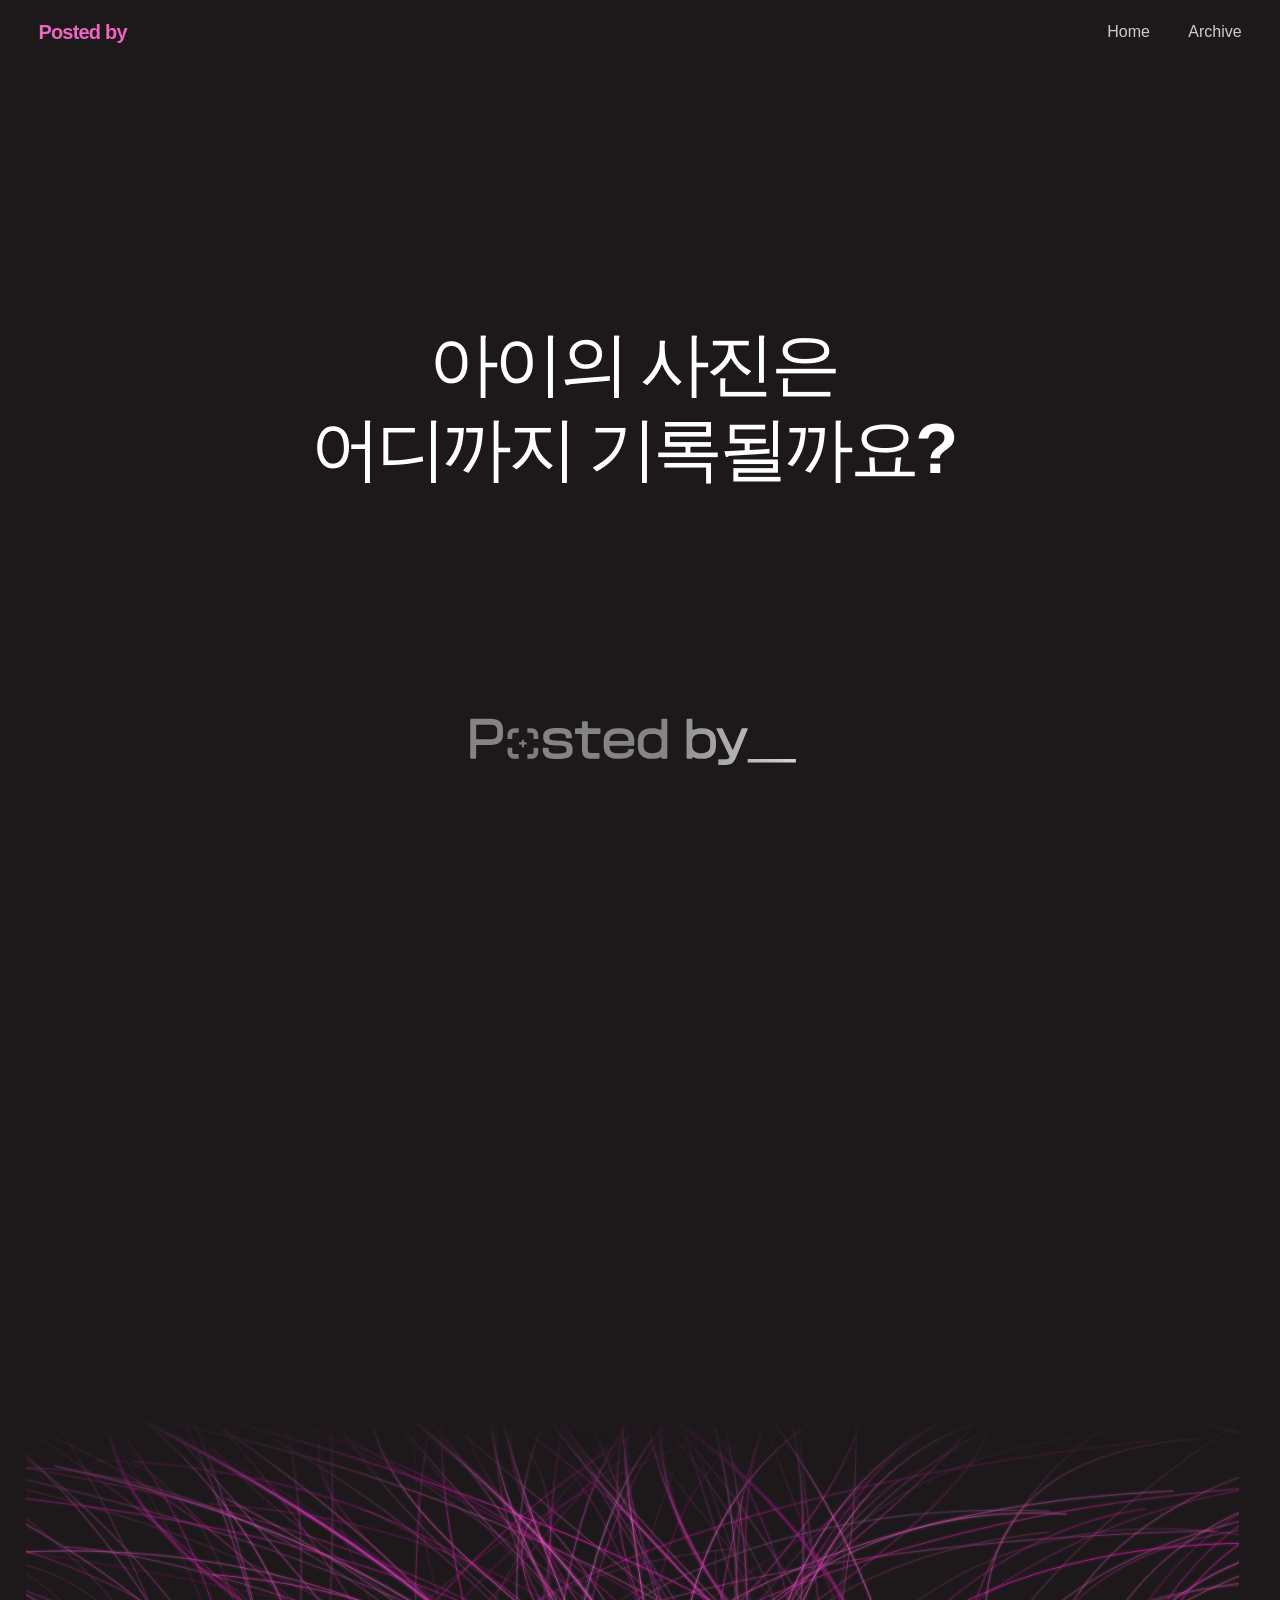
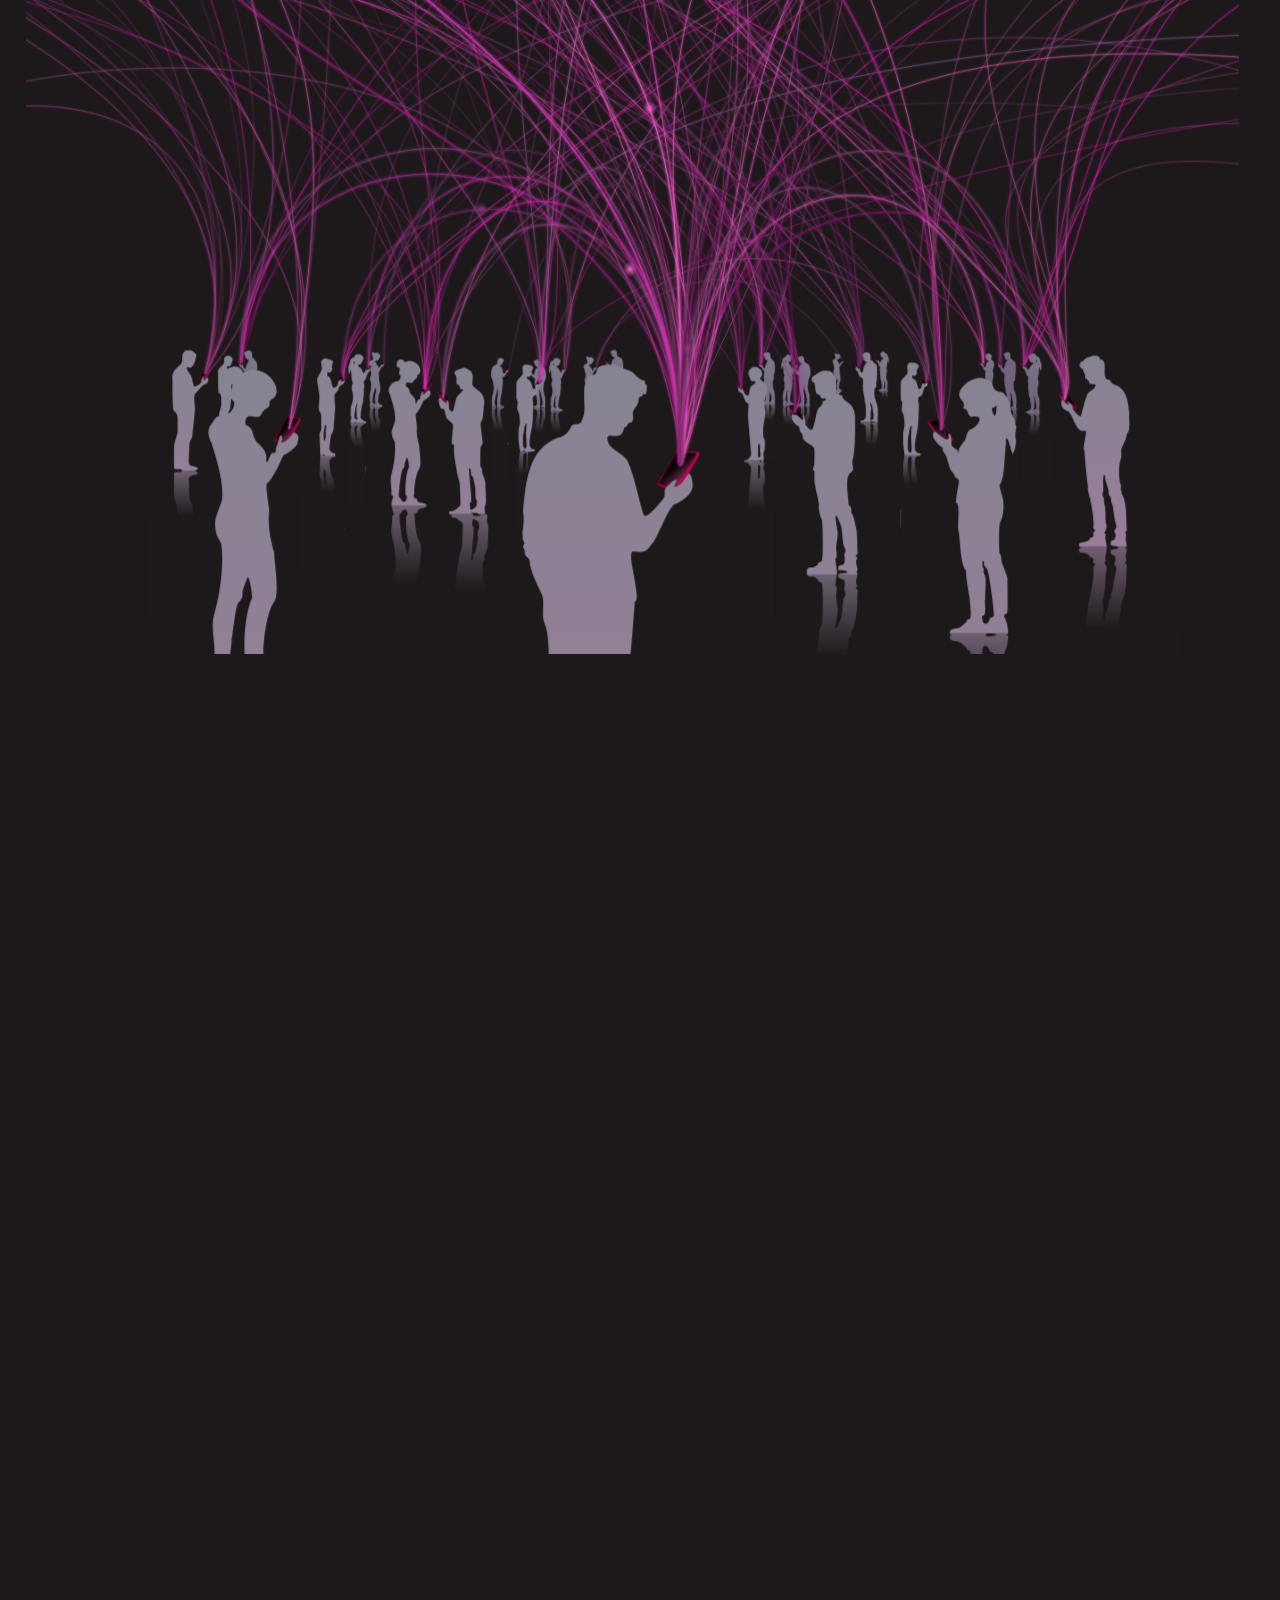
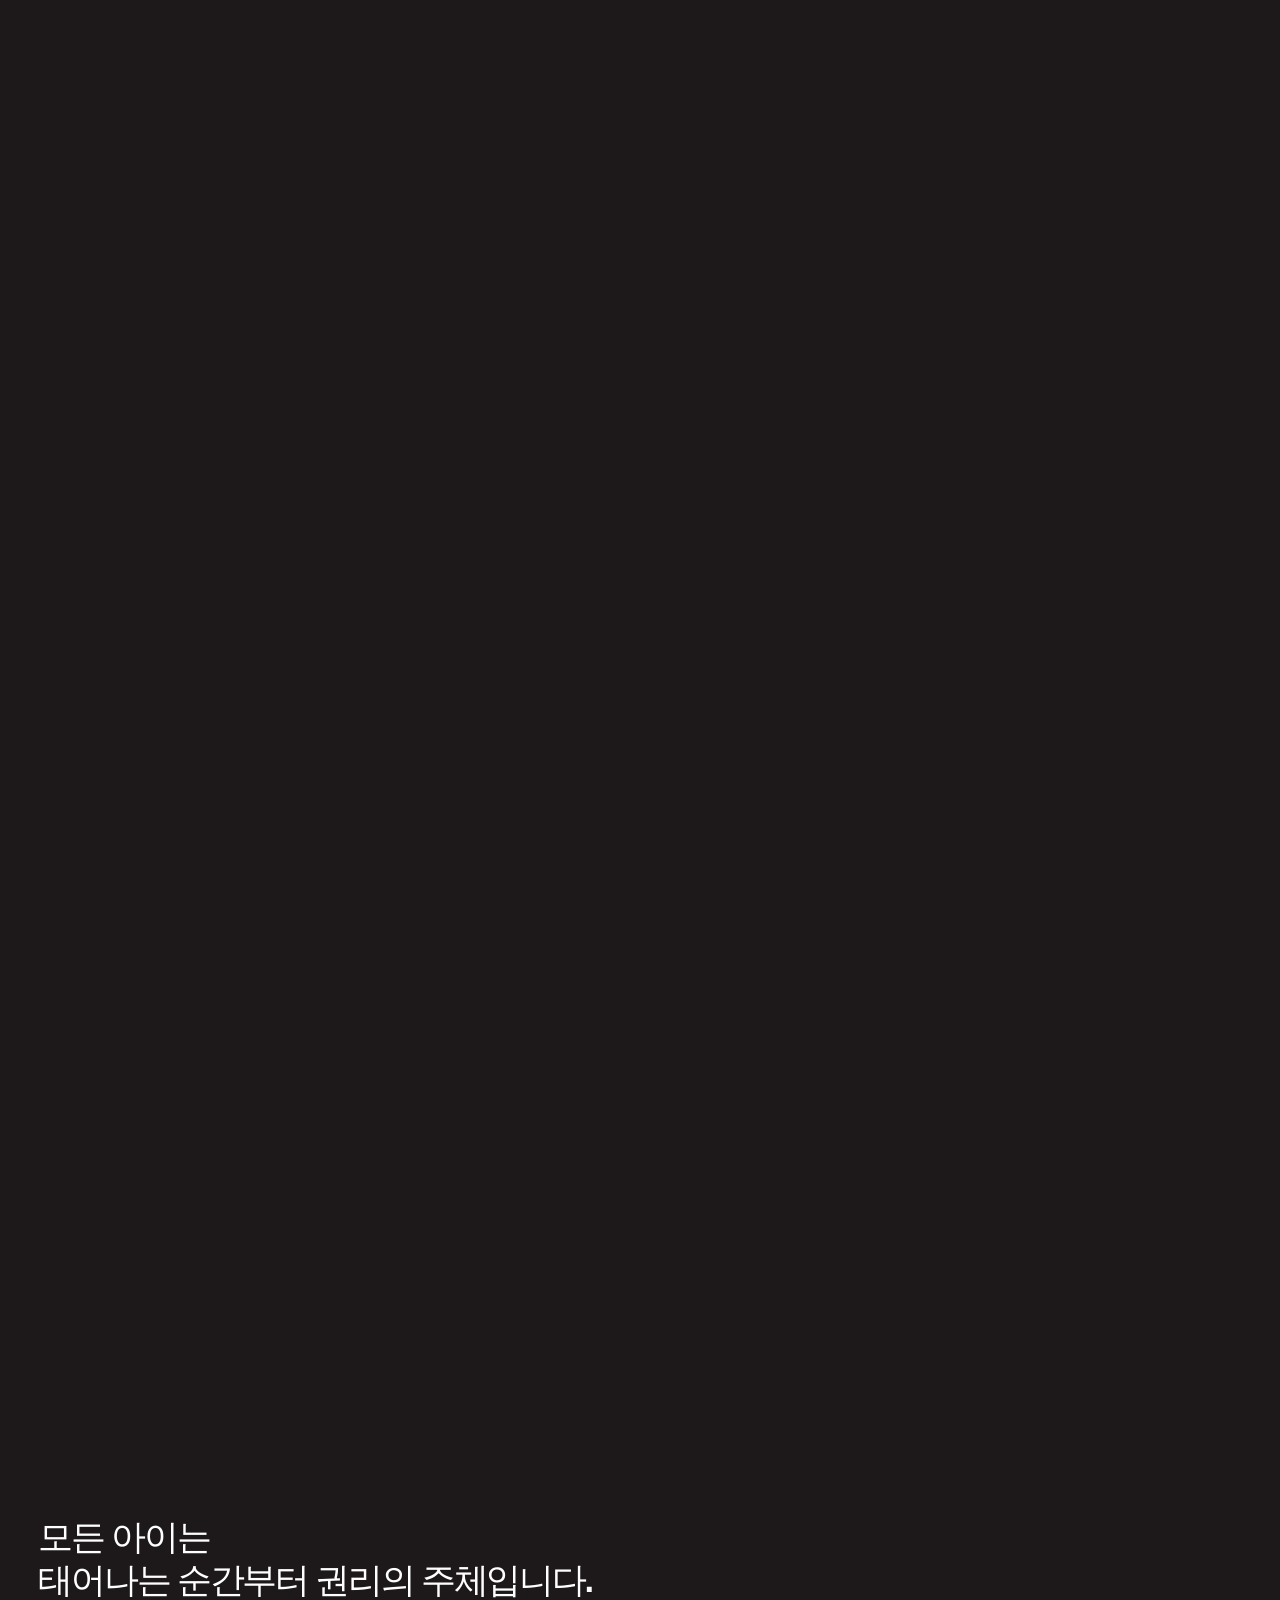
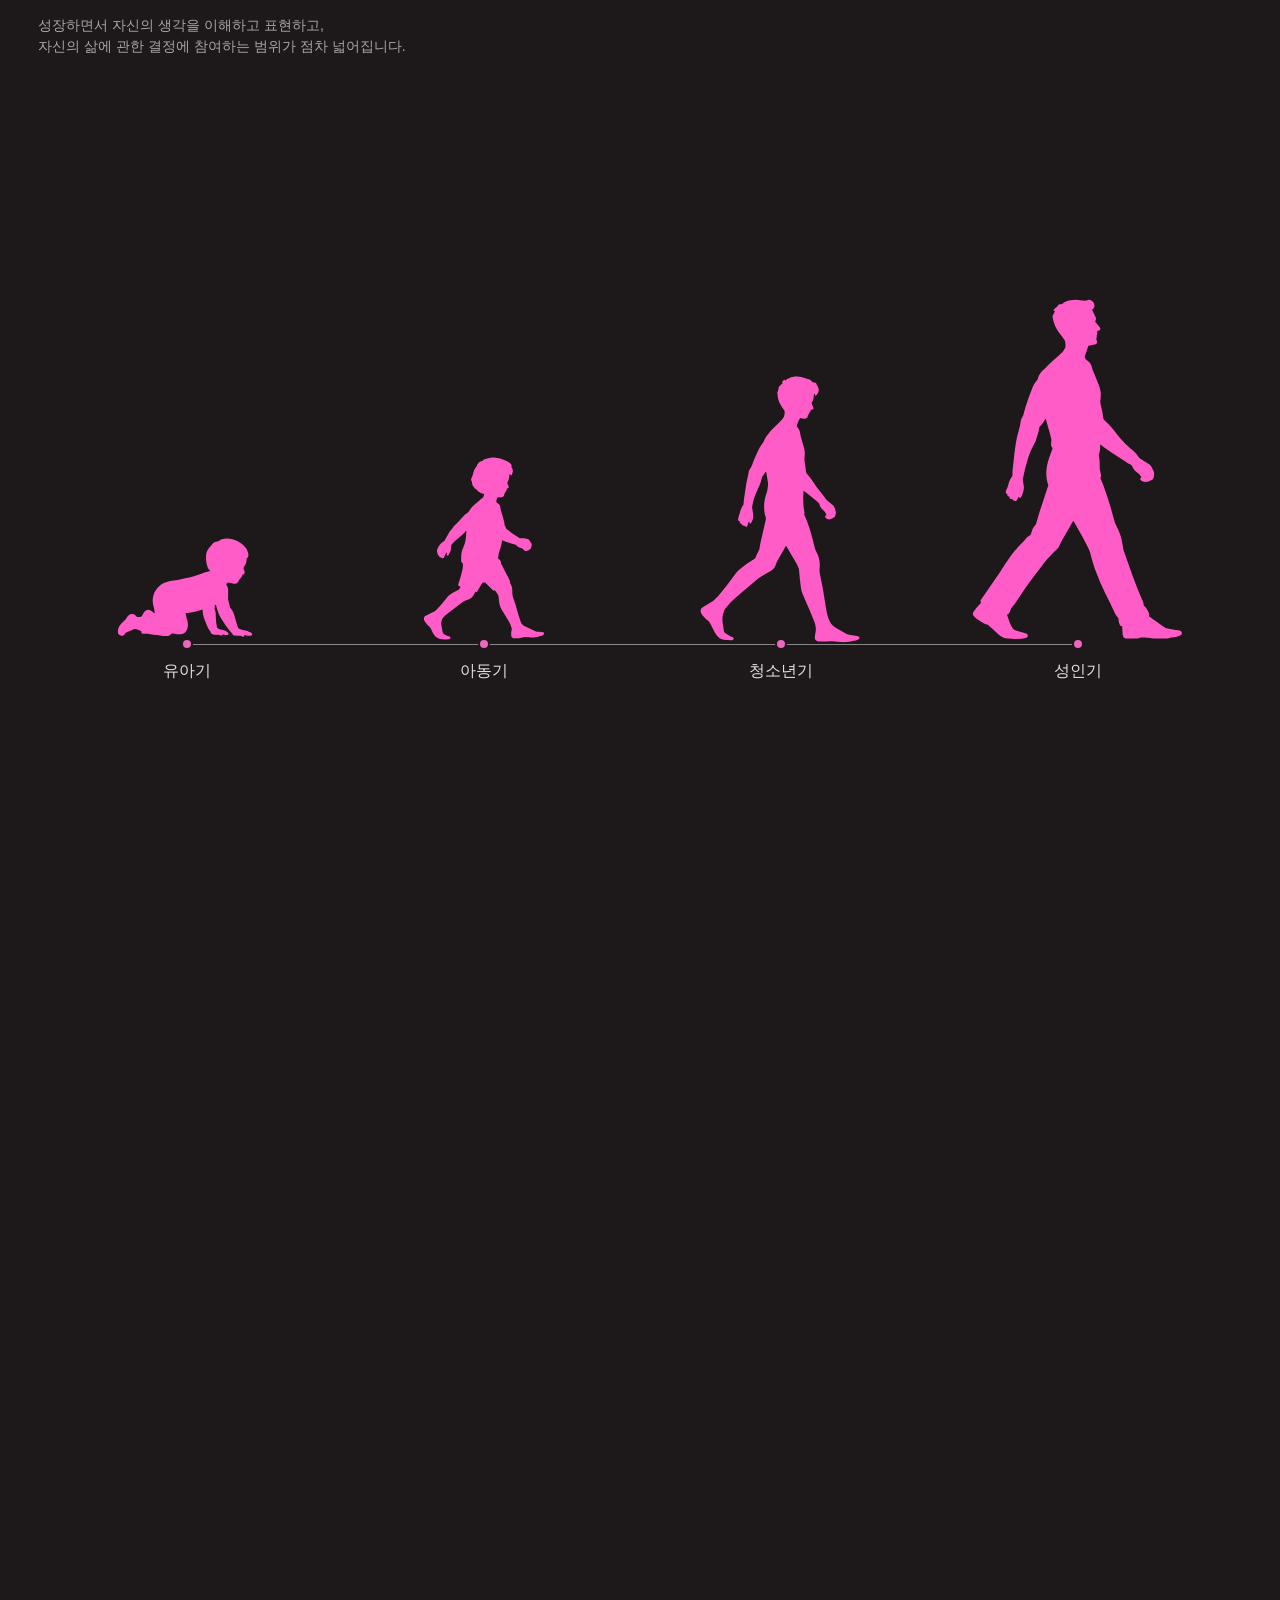
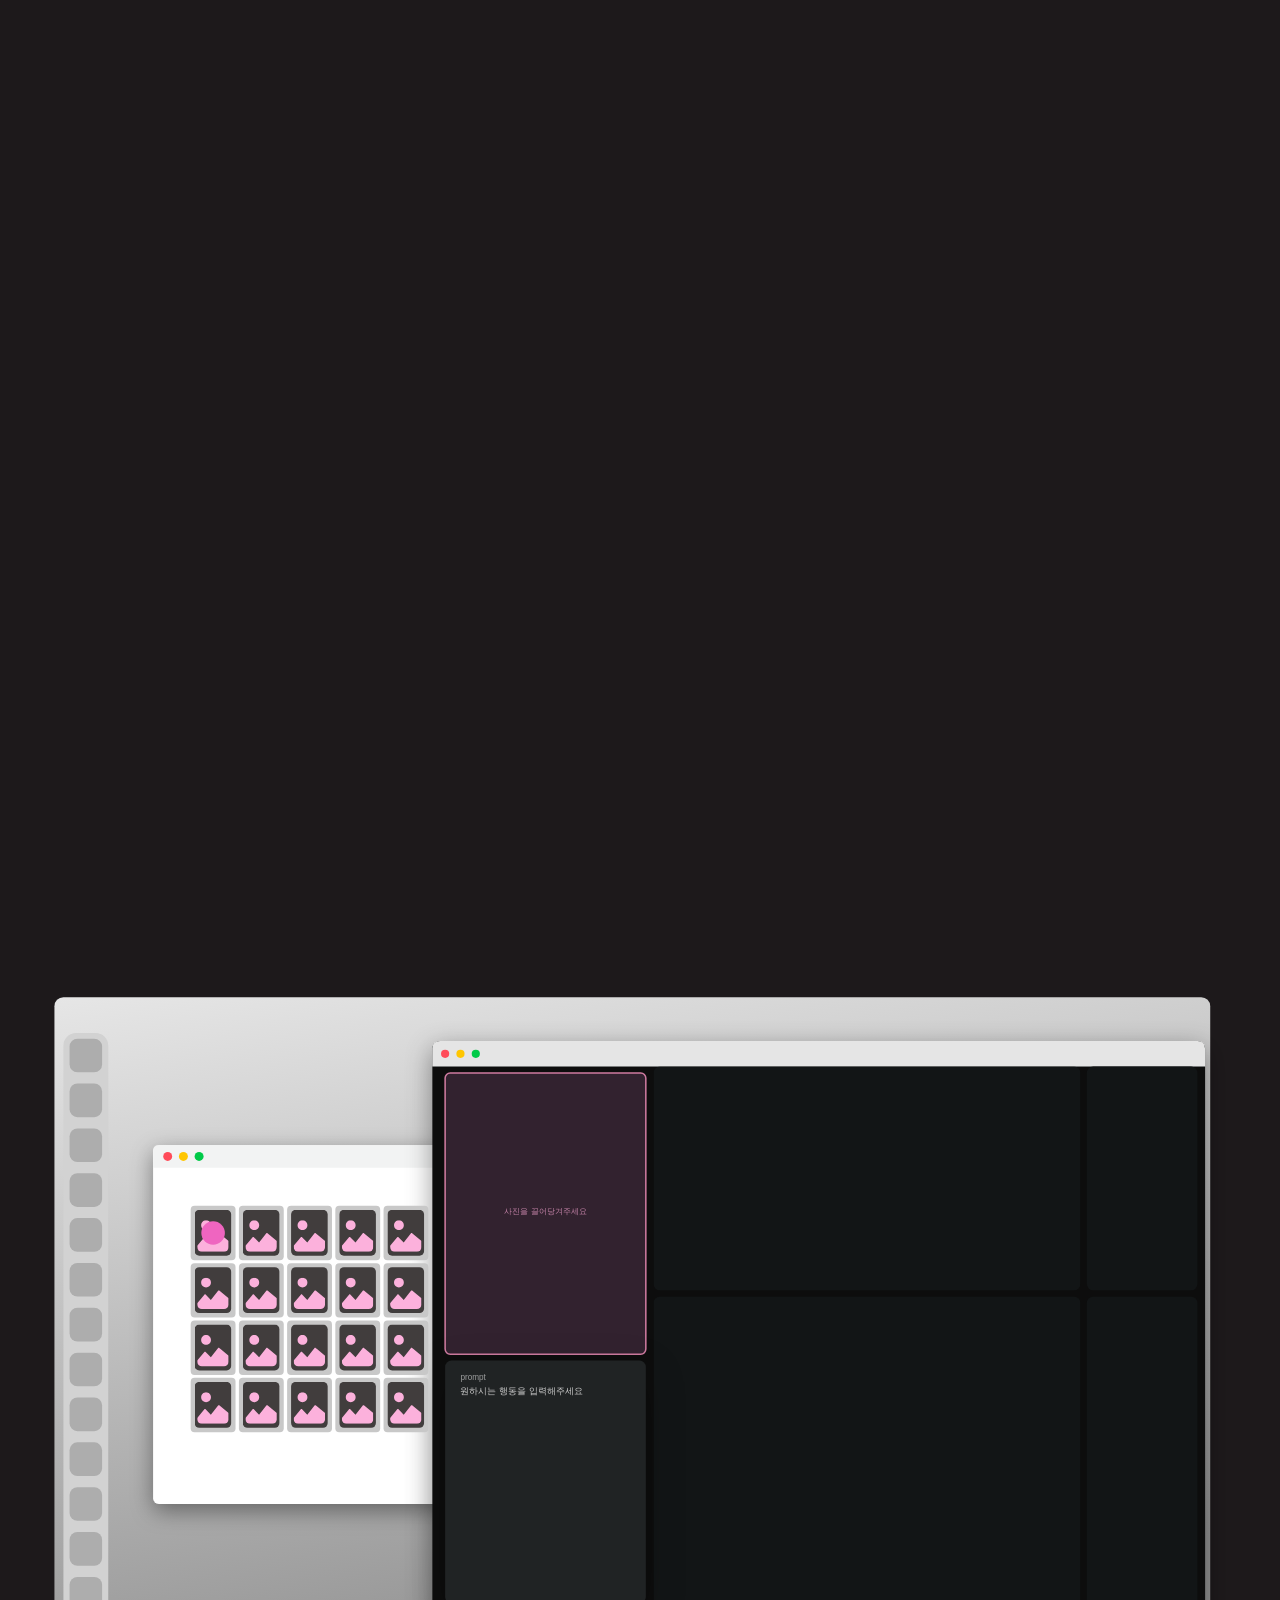
==== commit 5c4600f8: "Add files via upload" ====
--- a/index.html
+++ b/index.html
@@ -50,7 +50,6 @@
       <a class="wordmark" href="#home" aria-label="Posted by, 홈으로">Posted by</a>
       <nav aria-label="주요 메뉴">
         <a href="#home">Home</a>
-        <a href="./about.html">About</a>
         <a href="#cases" class="archive-link" aria-haspopup="dialog" aria-controls="cases">Archive</a>
       </nav>
     </header>
@@ -146,15 +145,14 @@
 
 
       <section class="rights-case-stories section-shell" aria-label="사진 공유와 아동 권리 침해 사례">
-<figure class="rights-case-story rights-case-story-1"><video src="./video/story1.mov" muted loop playsinline preload="metadata" aria-label="부모가 올린 어린 시절 나체 사진으로 소송 제기. 캐나다의 Darren Randall은 부모가 자신의 나체 사진 등 수천 장을 페이스북에 공개했다며, 자신의 이미지와 향후 구직에 미칠 영향을 이유로 소송을 제기한 사례.">부모가 올린 어린 시절 나체 사진으로 소송 제기. 캐나다의 Darren Randall은 부모가 자신의 나체 사진 등 수천 장을 페이스북에 공개했다며, 자신의 이미지와 향후 구직에 미칠 영향을 이유로 소송을 제기한 사례.</video></figure>
-<figure class="rights-case-story rights-case-story-2"><video src="./video/story2.mov" muted loop playsinline preload="metadata" aria-label="두 살 딸의 목욕 사진을 게시한 어머니. 미국의 Katherine Revelle은 비난 댓글을 받고 사진을 삭제했으며, 아이를 보호하고 싶지만 아이의 신체를 위험의 대상으로만 바라보고 싶지는 않다고 밝힌 사례.">두 살 딸의 목욕 사진을 게시한 어머니. 미국의 Katherine Revelle은 비난 댓글을 받고 사진을 삭제했으며, 아이를 보호하고 싶지만 아이의 신체를 위험의 대상으로만 바라보고 싶지는 않다고 밝힌 사례.</video></figure>
+<figure class="rights-case-story rights-case-story-1"><video src="./video/story1.mp4" muted loop playsinline preload="metadata" aria-label="부모가 올린 어린 시절 나체 사진으로 소송 제기. 캐나다의 Darren Randall은 부모가 자신의 나체 사진 등 수천 장을 페이스북에 공개했다며, 자신의 이미지와 향후 구직에 미칠 영향을 이유로 소송을 제기한 사례.">부모가 올린 어린 시절 나체 사진으로 소송 제기. 캐나다의 Darren Randall은 부모가 자신의 나체 사진 등 수천 장을 페이스북에 공개했다며, 자신의 이미지와 향후 구직에 미칠 영향을 이유로 소송을 제기한 사례.</video></figure>
+<figure class="rights-case-story rights-case-story-2"><video src="./video/story2.mp4" muted loop playsinline preload="metadata" aria-label="두 살 딸의 목욕 사진을 게시한 어머니. 미국의 Katherine Revelle은 비난 댓글을 받고 사진을 삭제했으며, 아이를 보호하고 싶지만 아이의 신체를 위험의 대상으로만 바라보고 싶지는 않다고 밝힌 사례.">두 살 딸의 목욕 사진을 게시한 어머니. 미국의 Katherine Revelle은 비난 댓글을 받고 사진을 삭제했으며, 아이를 보호하고 싶지만 아이의 신체를 위험의 대상으로만 바라보고 싶지는 않다고 밝힌 사례.</video></figure>
 </section>
 
       <section class="creative-interface section-shell" id="creative-interface" aria-label="사진 갤러리와 이미지 편집 창이 열린 컴퓨터">
         <svg class="creative-monitor" viewBox="26 8 105.5 64" role="group" aria-label="공유된 사진이 모이는 컴퓨터 화면" aria-describedby="creative-monitor-description">
           <desc id="creative-monitor-description">연회색 화면에 여러 사진이 모인 갤러리와 사진을 끌어오는 이미지 편집 창이 나란히 열려 있습니다.</desc>
           <defs>
-            <linearGradient id="desktop-generate-pink" x1="0" y1="0" x2="0" y2="1"><stop offset="0" stop-color="#b64d88"/><stop offset="1" stop-color="#ad3278"/></linearGradient>
             <linearGradient id="desktop-wallpaper" x1="0" y1="0" x2=".3" y2="1"><stop offset="0" stop-color="#e6e6e6"/><stop offset="1" stop-color="#929292"/></linearGradient>
             <pattern id="desktop-process-grid" width=".8" height=".8" patternUnits="userSpaceOnUse"><rect width=".8" height=".8" fill="#171b1c"/><path d="M.8 0H0V.8" fill="none" stroke="#333a3b" stroke-width=".05"/></pattern>
             <filter id="creative-window-shadow" x="-20%" y="-20%" width="150%" height="160%"><feDropShadow dx="0" dy=".6" stdDeviation="1" flood-opacity=".4"/></filter>
@@ -180,9 +178,8 @@
           <text class="desktop-prompt-label" x="79.2" y="43.5" fill="#ddd" opacity=".65" font-size=".64">prompt</text>
           <text class="desktop-prompt-text" x="79.2" y="44.6" font-size=".72" fill="#ccc">원하시는 행동을 입력해주세요</text>
           <g class="desktop-generate" role="button" tabindex="0" aria-label="Generate 생성 과정 보기" aria-disabled="true">
-            <rect x="78" y="61.5" width="15.7" height="2.1" rx=".5" fill="url(#desktop-generate-pink)"/>
-            <text x="85.85" y="62.95" text-anchor="middle" font-size="1.1" font-weight="700" fill="#f3dce9">Generate</text>
-            <circle class="desktop-generate-guide" cx="85.85" cy="62.55" r="1.05" aria-hidden="true"/>
+            <rect class="desktop-generate-surface" x="78" y="61.5" width="15.7" height="2.1" rx=".5" fill="#d7d7d7"/>
+            <text x="85.85" y="62.95" text-anchor="middle" font-size="1.1" font-weight="700" fill="#292329">Generate</text>
           </g>
           <clipPath id="desktop-results-viewport">
             <rect x="94.3" y="19" width="33.4" height="44.6"/>
@@ -208,7 +205,7 @@
       </section>
 
       <section id="spread" class="crime-summary section-shell" aria-label="범죄 악용">
-        <video class="spread-story-video" src="./video/story3.mov" width="3580" height="1800" muted loop playsinline preload="metadata" aria-label="셰어런팅으로 인해 아이가 범죄의 위험에 노출될 수 있습니다. 월평균 부모가 공유하는 자녀 이미지는 63장이며, 전문가가 경고한 딥페이크 제작에 충분할 수 있는 이미지는 20장입니다."></video>
+        <video class="spread-story-video" src="./video/story3.mp4" width="3580" height="1800" muted loop playsinline preload="metadata" aria-label="셰어런팅으로 인해 아이가 범죄의 위험에 노출될 수 있습니다. 월평균 부모가 공유하는 자녀 이미지는 63장이며, 전문가가 경고한 딥페이크 제작에 충분할 수 있는 이미지는 20장입니다."></video>
       </section>
 
 
@@ -282,7 +279,6 @@
           <a class="wordmark" href="#home" aria-label="Posted by, 홈으로">Posted by</a>
           <nav aria-label="주요 메뉴">
             <a href="#home">Home</a>
-            <a href="./about.html">About</a>
             <a href="#cases" aria-current="page">Archive</a>
           </nav>
         </header>
--- a/style.css
+++ b/style.css
@@ -2839,17 +2839,6 @@
 }
 
 
-/* Project introduction, ready for the project's future copy. */
-.about-page .about-content {
-  min-height: calc(100svh - var(--header-height));
-  display: grid;
-  place-items: center;
-  padding: 2rem 0;
-}
-.about-page .about-logo { width: min(82vw, 1100px); height: auto; }
-.about-page .site-header nav a[aria-current="page"] { color: var(--accent); }
-
-
 /* Composite the static crowd separately from the animated SVG strokes. */
 .sharing-composition .sharing-camera { position: relative; }
 .sharing-crowd-layer {
@@ -3109,26 +3098,26 @@
 /* A gallery feeds a generation workspace, then projects its case studies. */
 .creative-interface .creative-monitor { aspect-ratio: 107.1 / 64; }
 .desktop-generate { cursor: pointer; }
-.desktop-generate[aria-disabled="true"] { opacity: .5; cursor: default; }
-.desktop-generate:focus-visible { outline: none; filter: drop-shadow(0 0 .3px #8c2857); }
-.desktop-drag-guide,
-.desktop-generate-guide {
+.desktop-generate[aria-disabled="true"] { cursor: default; }
+.desktop-generate:focus-visible { outline: none; filter: drop-shadow(0 0 .3px #572741); }
+.desktop-generate[aria-disabled="false"] .desktop-generate-surface { fill: #ed82b8; }
+.desktop-drag-guide {
   fill: var(--accent);
   pointer-events: none;
-}
-.desktop-drag-guide {
   transform-box: fill-box;
   transform-origin: center;
 }
-.desktop-generate-guide { opacity: .8; }
-.desktop-generate[aria-disabled="true"] .desktop-generate-guide,
 .creative-monitor.is-moving-photos .desktop-drag-guide { visibility: hidden; }
 @media (prefers-reduced-motion: no-preference) {
   .desktop-drag-guide { animation: desktop-guide-drag 3.5s ease-in-out infinite; }
-  .desktop-generate-guide { animation: desktop-guide-pulse 1.6s ease-in-out infinite; }
-  .creative-monitor:not(.is-in-view) :is(.desktop-drag-guide, .desktop-generate-guide) {
-    animation-play-state: paused;
-  }
+  .creative-monitor.is-in-view .desktop-generate[aria-disabled="false"] .desktop-generate-surface {
+    animation: desktop-generate-colors 2.4s ease-in-out infinite;
+  }
+  .creative-monitor:not(.is-in-view) .desktop-drag-guide { animation-play-state: paused; }
+}
+@keyframes desktop-generate-colors {
+  0%, 100% { fill: #d7d7d7; }
+  50% { fill: #ed82b8; }
 }
 @keyframes desktop-guide-drag {
   0%, 8% { opacity: 0; transform: scale(1); }
@@ -3136,10 +3125,6 @@
   30% { opacity: 1; transform: scale(.85); }
   70%, 82% { opacity: 1; transform: translate(var(--guide-drag-x, 0px), var(--guide-drag-y, 0px)) scale(.85); }
   92%, 100% { opacity: 0; transform: translate(var(--guide-drag-x, 0px), var(--guide-drag-y, 0px)) scale(1); }
-}
-@keyframes desktop-guide-pulse {
-  0%, 100% { r: .8925px; opacity: .8; }
-  50% { r: 1.26px; opacity: .4; }
 }
 .desktop-process { opacity: 0; transition: opacity .4s ease; }
 .is-generating .desktop-process { opacity: 1; }
@@ -3199,7 +3184,6 @@
 .is-generating .desktop-generated-panel { animation: none; opacity: 1; }
 .desktop-growing-input { filter: drop-shadow(0 1px 1.5px #0003); }
 .desktop-growing-input .desktop-prompt-box { fill: #202324; }
-.desktop-generate[aria-disabled="true"] { opacity: 1; }
 .desktop-generate[aria-disabled="true"] text { opacity: .75; }
 
 /* Center the visible editor and projection, accounting for the SVG's left inset. */
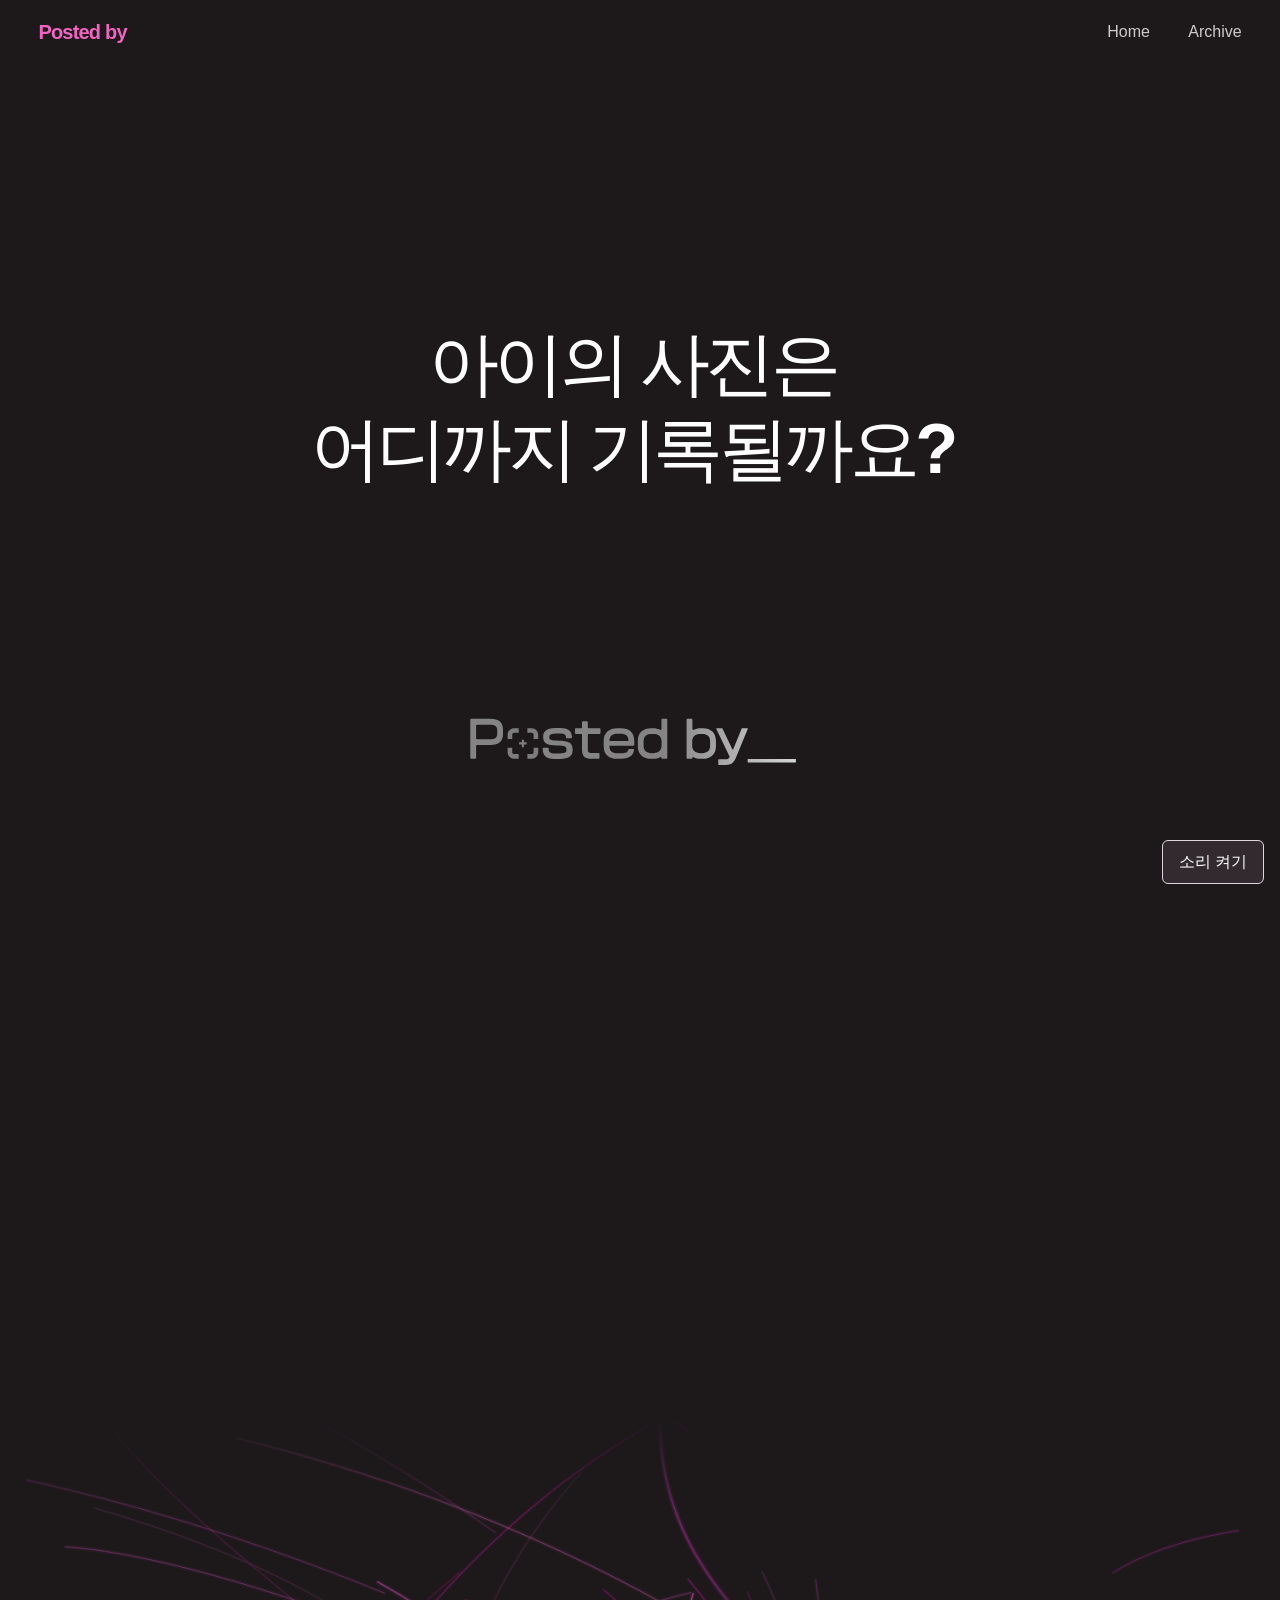
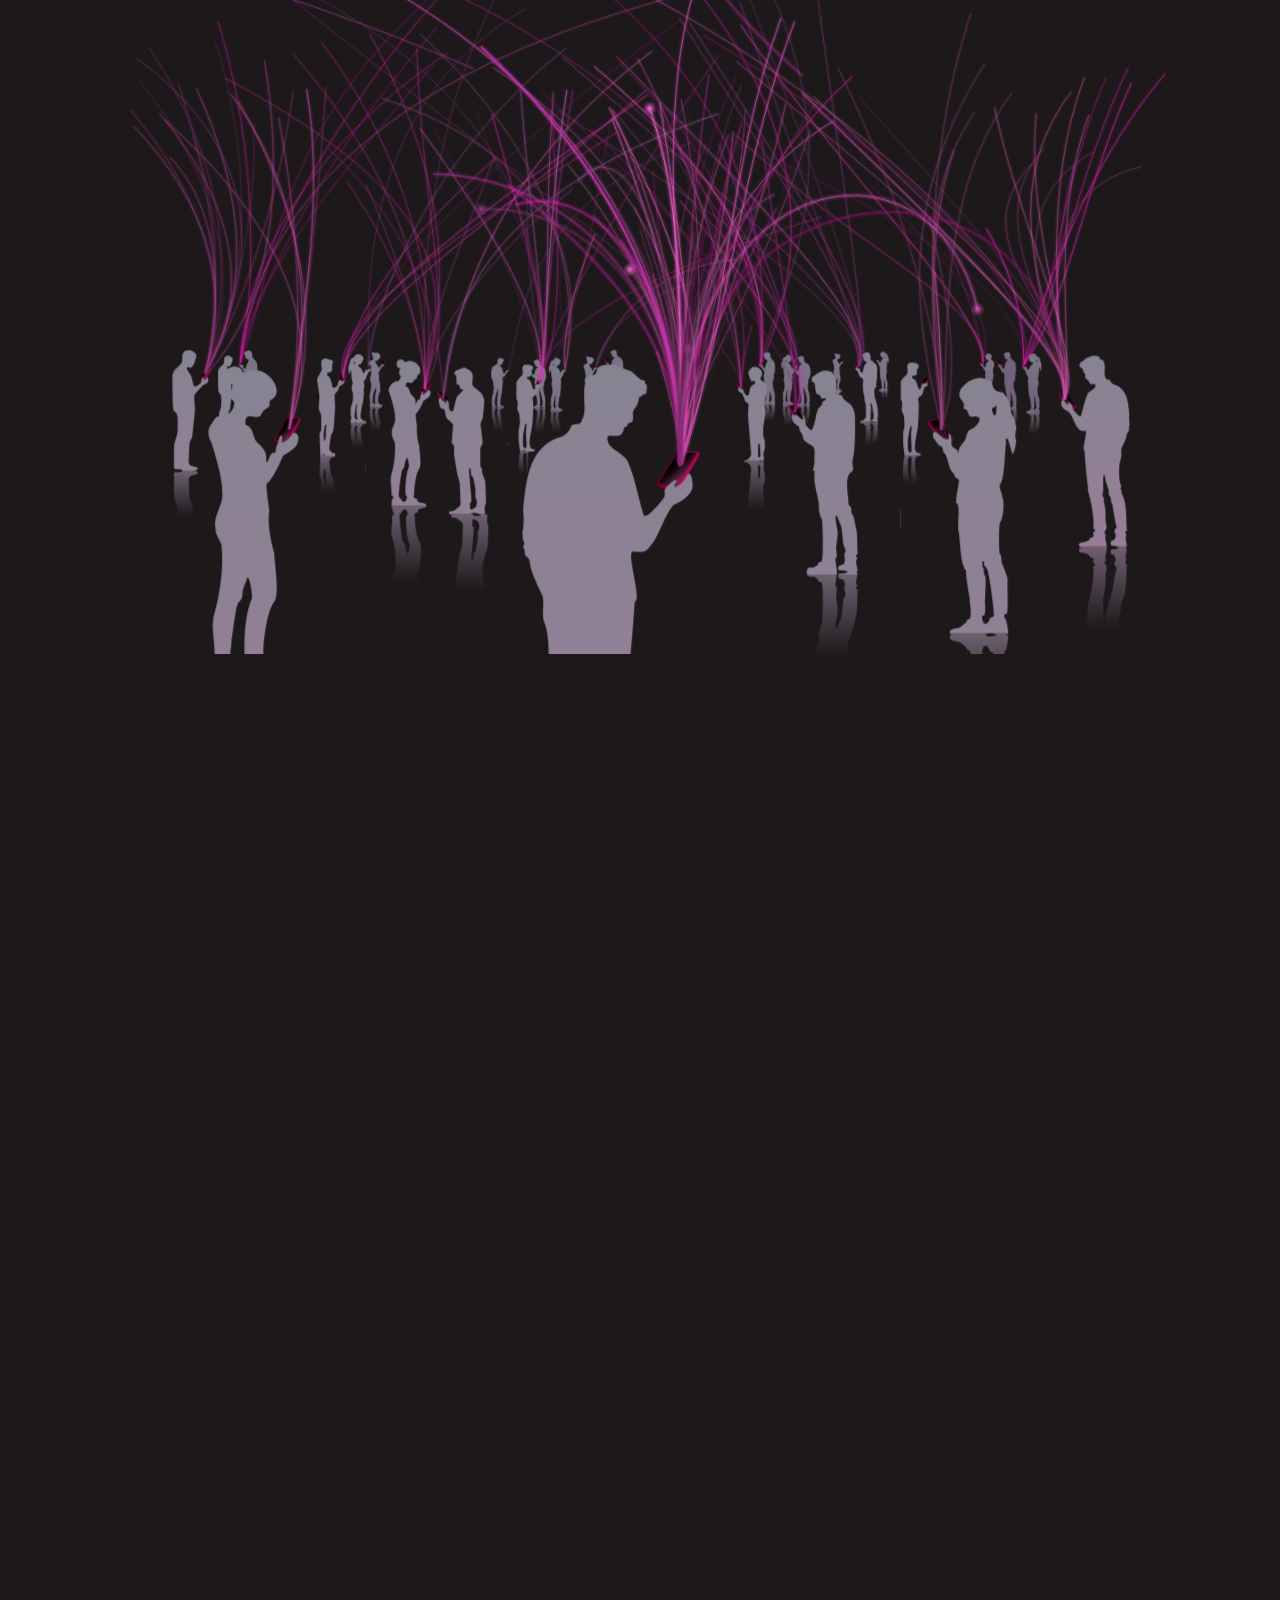
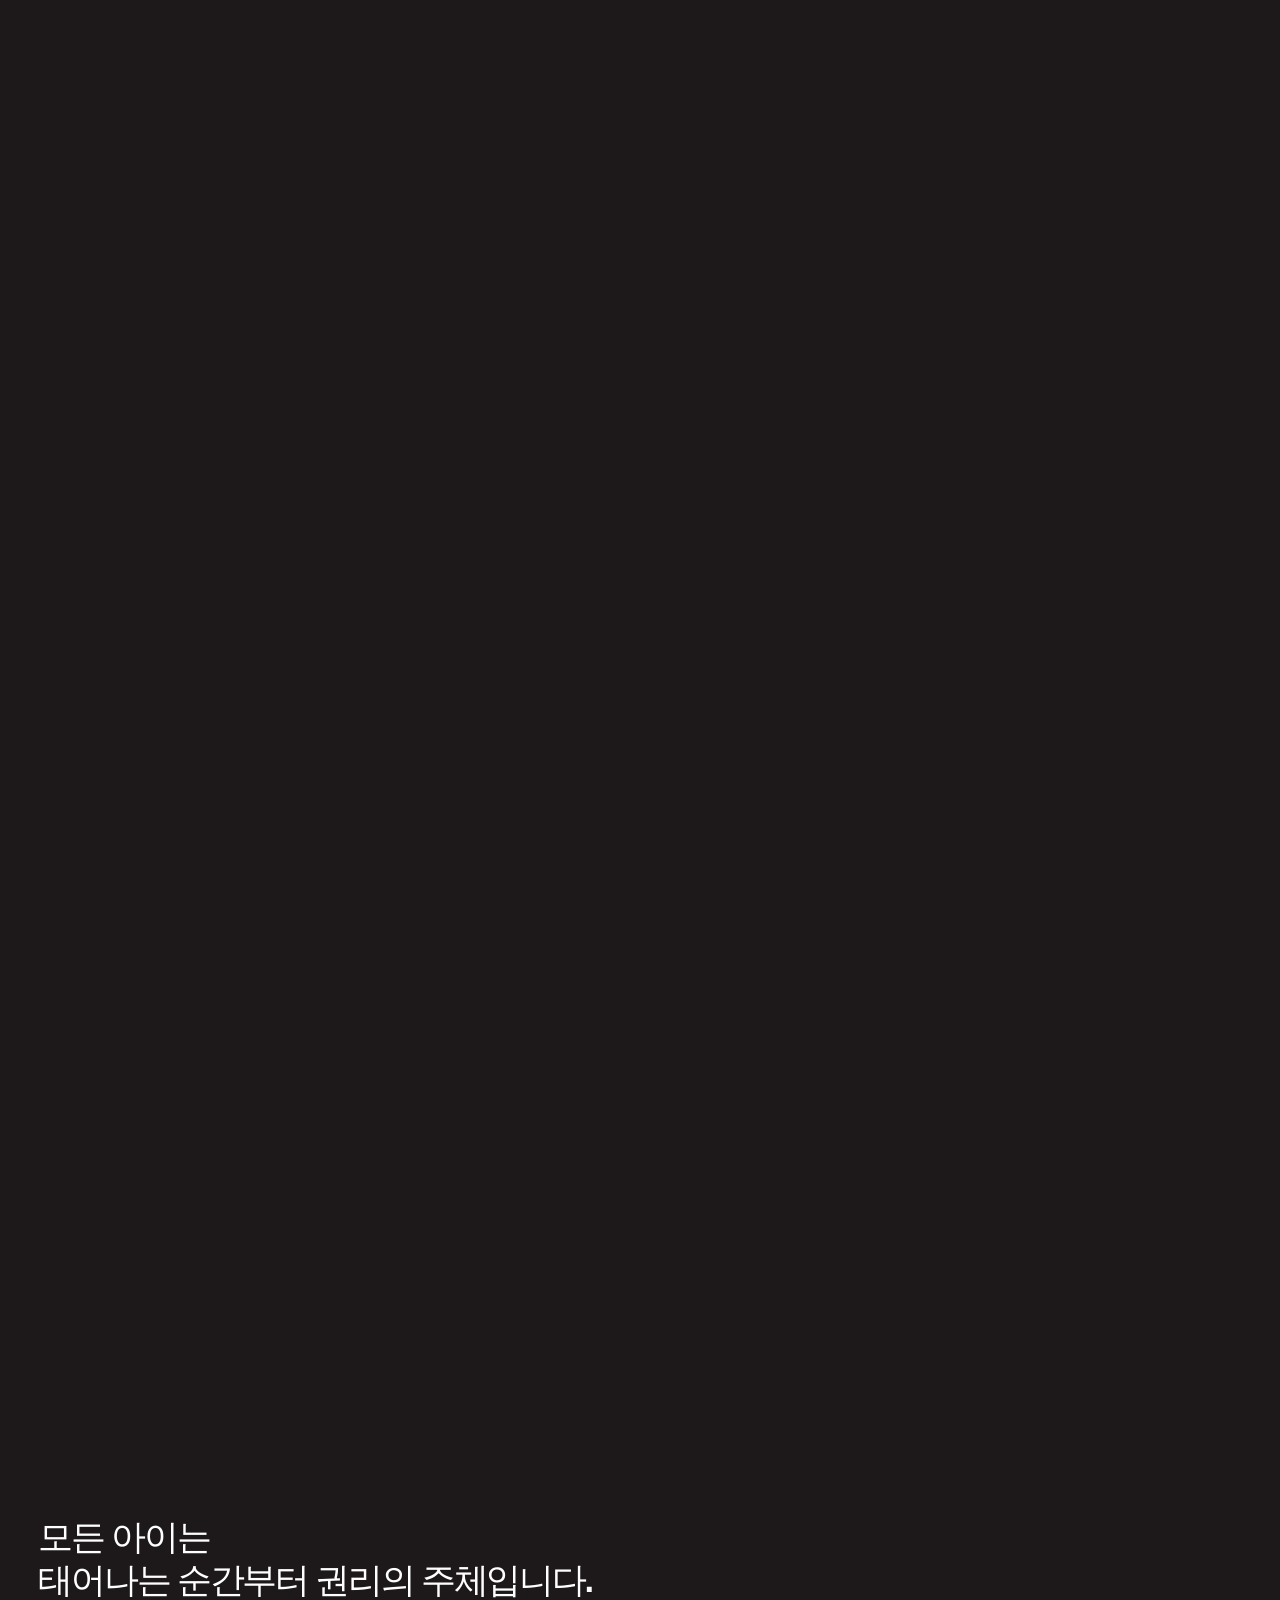
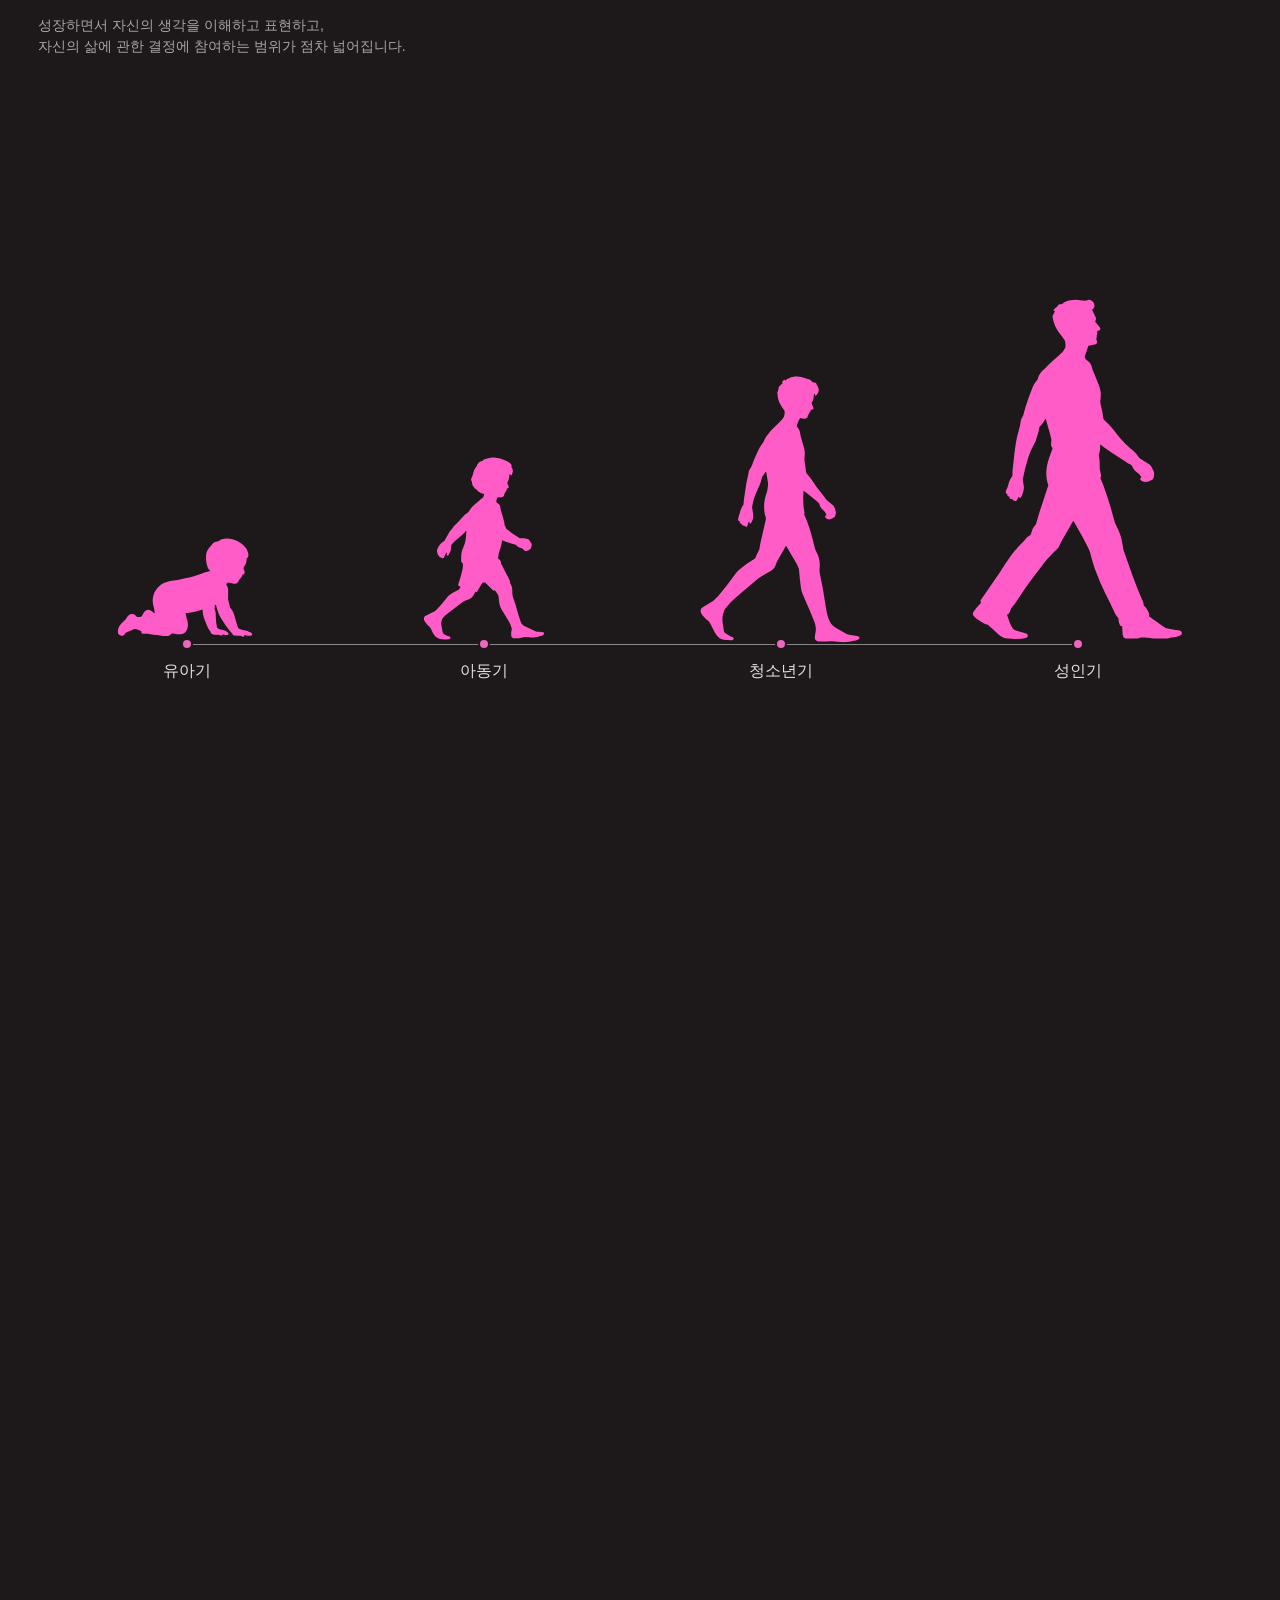
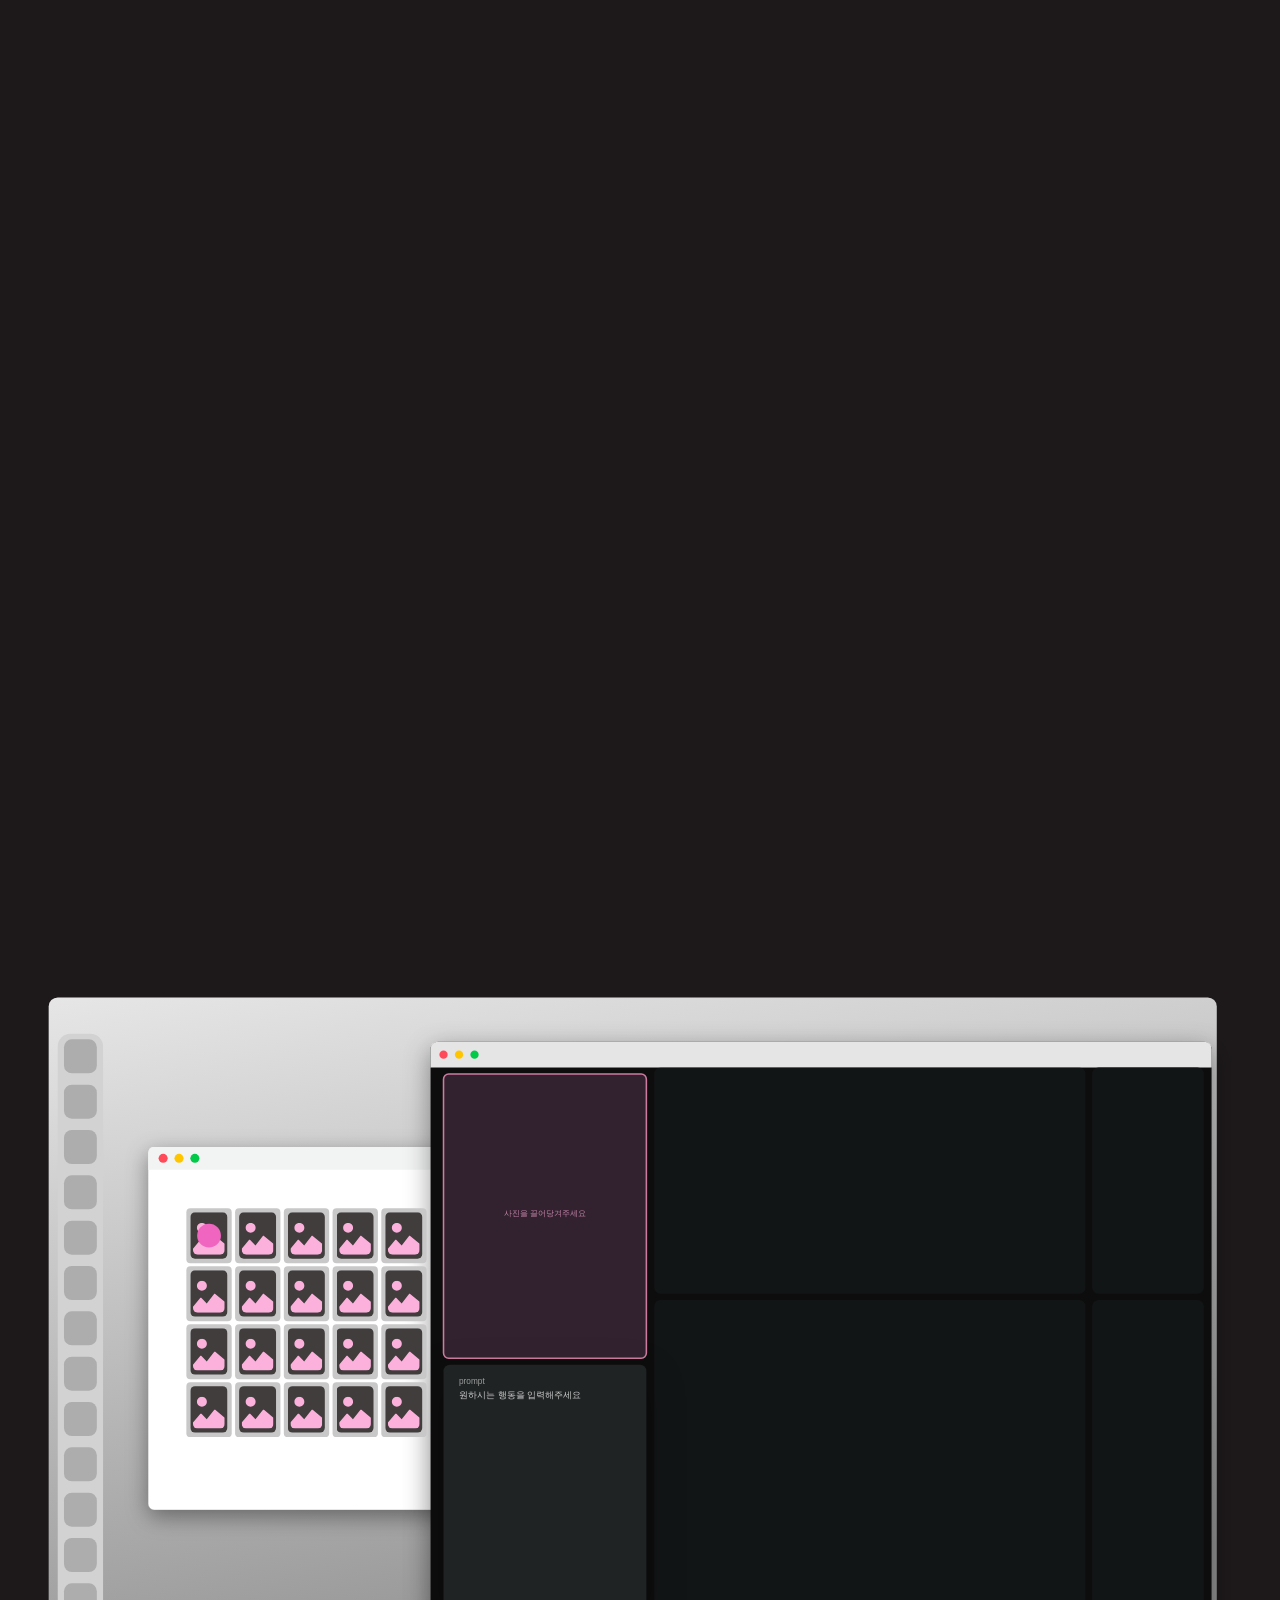
==== commit cfcc6d8e: "Add files via upload" ====
--- a/index.html
+++ b/index.html
@@ -10,6 +10,21 @@
     >
     <title>Posted by — 아이의 사진은 어디까지 기록될까요?</title>
     <script>
+      if (performance.getEntriesByType('navigation')[0]?.type === 'reload') {
+        const previousScrollRestoration = history.scrollRestoration;
+        history.scrollRestoration = 'manual';
+        if (location.hash) {
+          const topUrl = new URL(location.href);
+          topUrl.hash = '';
+          history.replaceState(history.state, '', topUrl);
+        }
+        addEventListener('pageshow', () => {
+          requestAnimationFrame(() => {
+            window.scrollTo({ top: 0, left: 0, behavior: 'instant' });
+            history.scrollRestoration = previousScrollRestoration;
+          });
+        }, { once: true });
+      }
       document.documentElement.classList.add('intro-active');
       // Reveal the page even if the main script fails to load.
       window.introSafetyTimer = setTimeout(() => {
--- a/style.css
+++ b/style.css
@@ -2557,7 +2557,7 @@
 .computer-projected-cases { position: absolute; z-index: 2; right: 4%; top: 12%; bottom: 12%; width: 30%; display: flex; flex-direction: column; justify-content: space-evenly; align-items: center; gap: clamp(12px, 2vw, 32px); opacity: 0; transition: opacity .2s ease-out; }
 .computer-projected-cases[hidden] { display: none; }
 .has-projected-cases .computer-projected-cases { opacity: 1; }
-.computer-projected-case { position: relative; width: 62%; min-height: 110px; background: #927e8b; color: #fff; border: 1px solid #ded5db; transform: scale(.92); transition: width .3s cubic-bezier(.22,.61,.36,1), transform .3s ease; cursor: pointer; }
+.computer-projected-case { position: relative; width: 62%; min-height: 110px; background: rgb(216 181 201 / 54%); color: #fff; border: 1px solid #ded5db; transform: scale(.92); transition: width .3s cubic-bezier(.22,.61,.36,1), transform .3s ease; cursor: pointer; }
 .computer-case-title { height: clamp(105px, 10vw, 150px); display: flex; flex-direction: column; align-items: center; justify-content: center; gap: .12em; margin: 0; padding: .6rem .4rem; text-align: center; font-size: clamp(.82rem, 1.4vw, 1.33rem); font-weight: 500; line-height: 1.25; word-break: keep-all; overflow-wrap: anywhere; }
 .computer-case-copy {
   display: none;
@@ -2578,7 +2578,14 @@
   text-decoration: none;
 }
 .computer-case-copy a:is(:hover, :focus-visible) { text-decoration: underline; }
-.computer-projected-case:is(:hover, :focus-within, .is-open) {
+.computer-case-image {
+  display: block;
+  width: 100%;
+  height: auto;
+  margin-bottom: .85rem;
+  pointer-events: none;
+}
+.computer-projected-case.is-open {
   --case-copy-inset: clamp(.85rem, 2vw, 1.75rem);
   --case-text-offset: .35rem;
   display: flex;
@@ -2586,11 +2593,11 @@
   width: 100%;
   min-height: clamp(190px, 15vw, 240px);
   transform: scale(1);
-  background: #58434f;
+  background: rgb(215 119 167 / 21%);
   border-color: #f0e7ed;
   z-index: 5;
 }
-.computer-projected-case:is(:hover, :focus-within, .is-open) .computer-case-title {
+.computer-projected-case.is-open .computer-case-title {
   position: relative;
   top: var(--case-text-offset);
   display: block;
@@ -2602,18 +2609,18 @@
   font-weight: 700;
   line-height: 1.3;
 }
-.computer-projected-case:is(:hover, :focus-within, .is-open) .computer-case-title span + span::before {
+.computer-projected-case.is-open .computer-case-title span + span::before {
   content: " ";
 }
-.computer-projected-case:nth-child(2):is(:hover, :focus-within, .is-open) .computer-case-title span {
+.computer-projected-case:nth-child(2).is-open .computer-case-title span {
   display: block;
 }
-.computer-projected-case:is(:hover, :focus-within, .is-open) .computer-case-copy {
+.computer-projected-case.is-open .computer-case-copy {
   display: flex;
   flex-direction: column;
   flex: 1;
 }
-.computer-projected-case:is(:hover, :focus-within, .is-open) .computer-case-copy p {
+.computer-projected-case.is-open .computer-case-copy p {
   position: relative;
   top: var(--case-text-offset);
 }
@@ -3202,9 +3209,63 @@
   transform: translate(-30.75px, -6px) scale(1.25);
 }
 .has-projected-cases .desktop-editor { opacity: .65; }
+@media (width > 760px) {
+  #main > .creative-interface,
+  #main > .creative-interface.is-projecting {
+    width: min(1840px, calc(100% - clamp(28px, 4vw, 72px)));
+  }
+  .computer-projected-case { width: 74%; }
+  .computer-case-title {
+    height: clamp(105px, 10.5vw, 176px);
+    font-size: clamp(.9rem, 1.45vw, 1.55rem);
+  }
+  .computer-projected-case.is-open {
+    min-height: clamp(190px, 16vw, 275px);
+  }
+  .computer-projected-case.is-open .computer-case-title {
+    font-size: clamp(.95rem, 1.3vw, 1.4rem);
+  }
+  .computer-case-copy p { font-size: clamp(.85rem, 1vw, 1rem); }
+}
 @media(max-width:760px) {
   #main > .creative-interface.is-projecting { translate: -2% 0; }
   .is-projecting .computer-scene-frame { transform: translateX(-9%) scale(.65); }
+}
+
+.computer-case-preview { display: none; }
+@media (min-width: 1000px) {
+  #main > .creative-interface.has-projected-cases { translate: -1% 0; }
+  .has-projected-cases:has(.computer-case-preview[src]) .computer-scene-motion {
+    visibility: hidden;
+  }
+  .computer-case-image { display: none; }
+  .has-projected-cases .computer-case-preview[src] {
+    display: block;
+    position: absolute;
+    z-index: 2;
+    top: 50%;
+    left: 33%;
+    width: 58%;
+    height: auto;
+    max-height: 80%;
+    object-fit: contain;
+    transform: translate(-50%, -50%);
+    pointer-events: none;
+  }
+}
+
+@media (min-width: 1000px) and (prefers-reduced-motion: no-preference) {
+  #main > .creative-interface.is-projecting { transition: translate .3s ease-out; }
+}
+
+@media (max-width: 999px) {
+  .creative-interface.is-projecting { padding-bottom: 0 !important; }
+  .computer-projected-cases {
+    position: relative;
+    inset: auto;
+    width: min(100%, 560px);
+    margin-inline: auto;
+  }
 }
 
 
@@ -3252,3 +3313,17 @@
   transition: none;
 }
 
+.scene-sound-button {
+  position: fixed;
+  right: 16px;
+  bottom: 16px;
+  z-index: 101;
+  padding: 10px 16px;
+  border: 1px solid #ded5db;
+  border-radius: 6px;
+  background: #332a30;
+  color: #fff;
+  font: inherit;
+  cursor: pointer;
+}
+
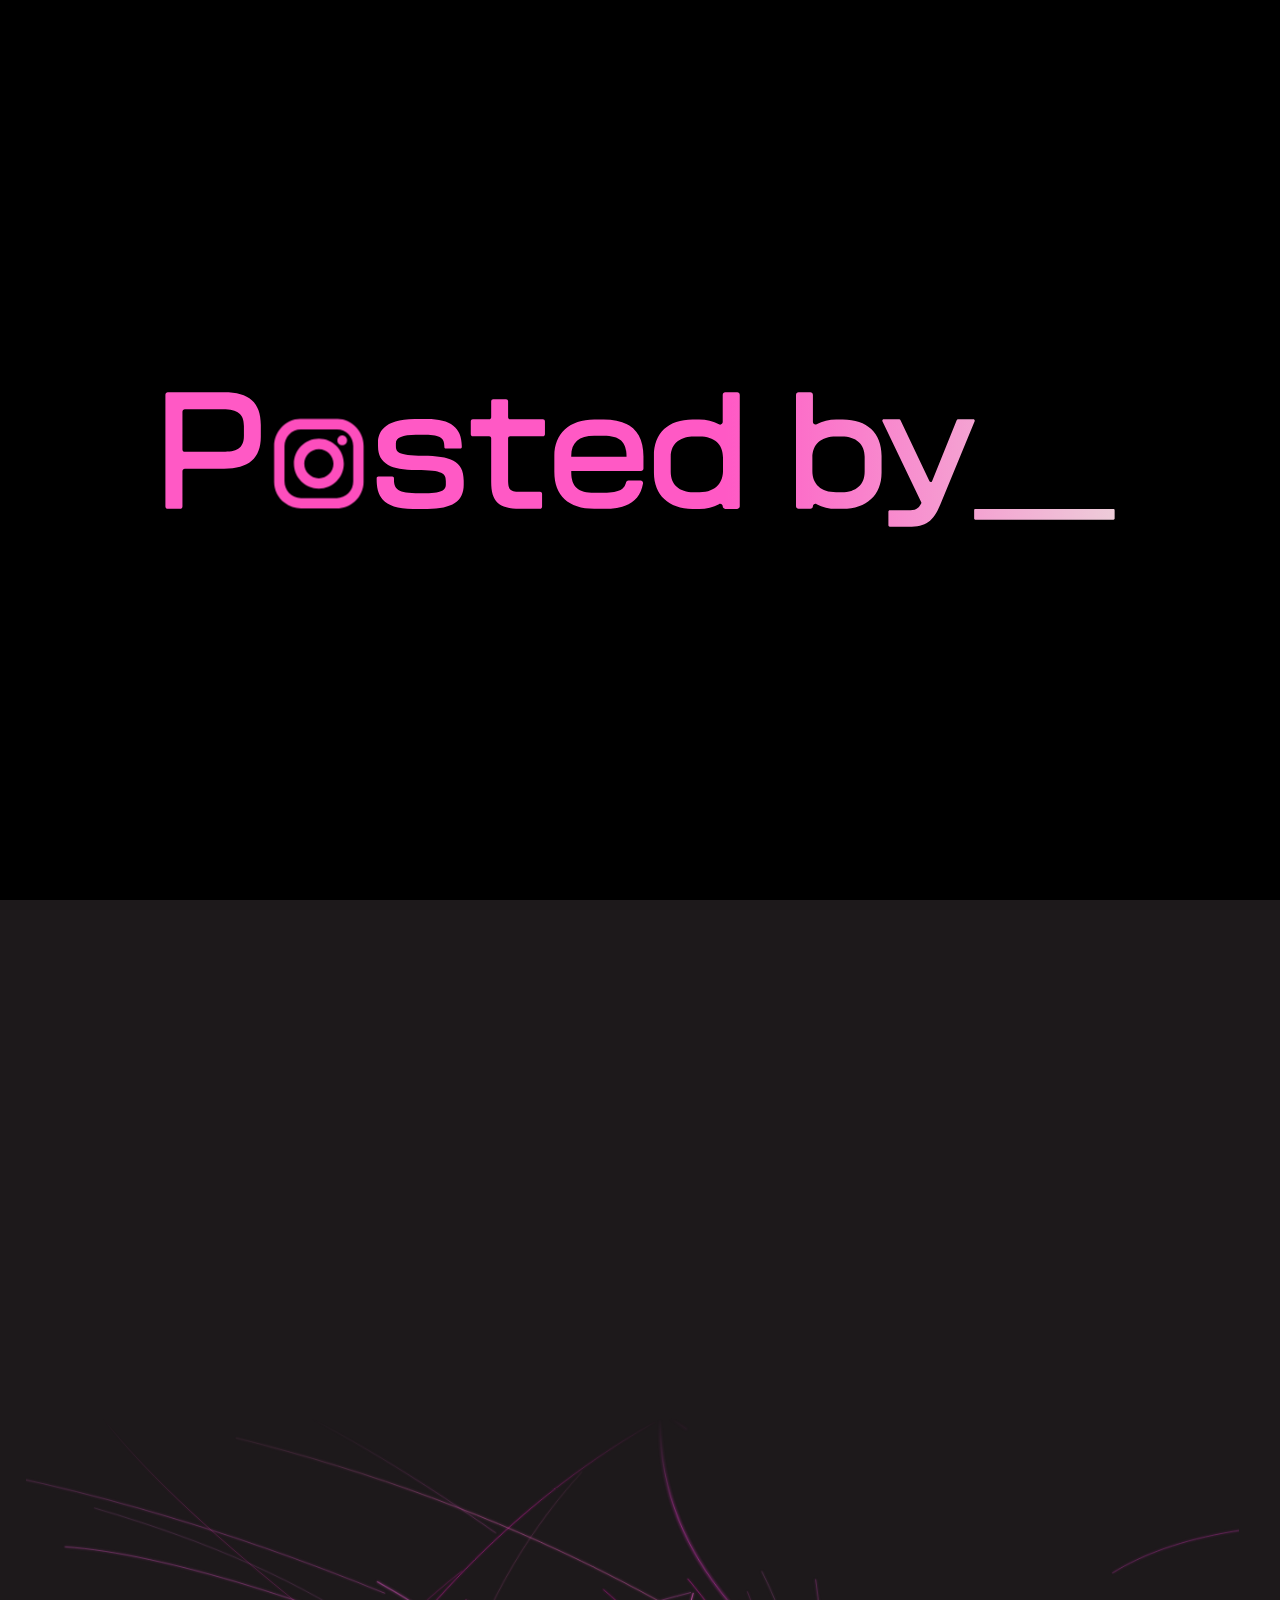
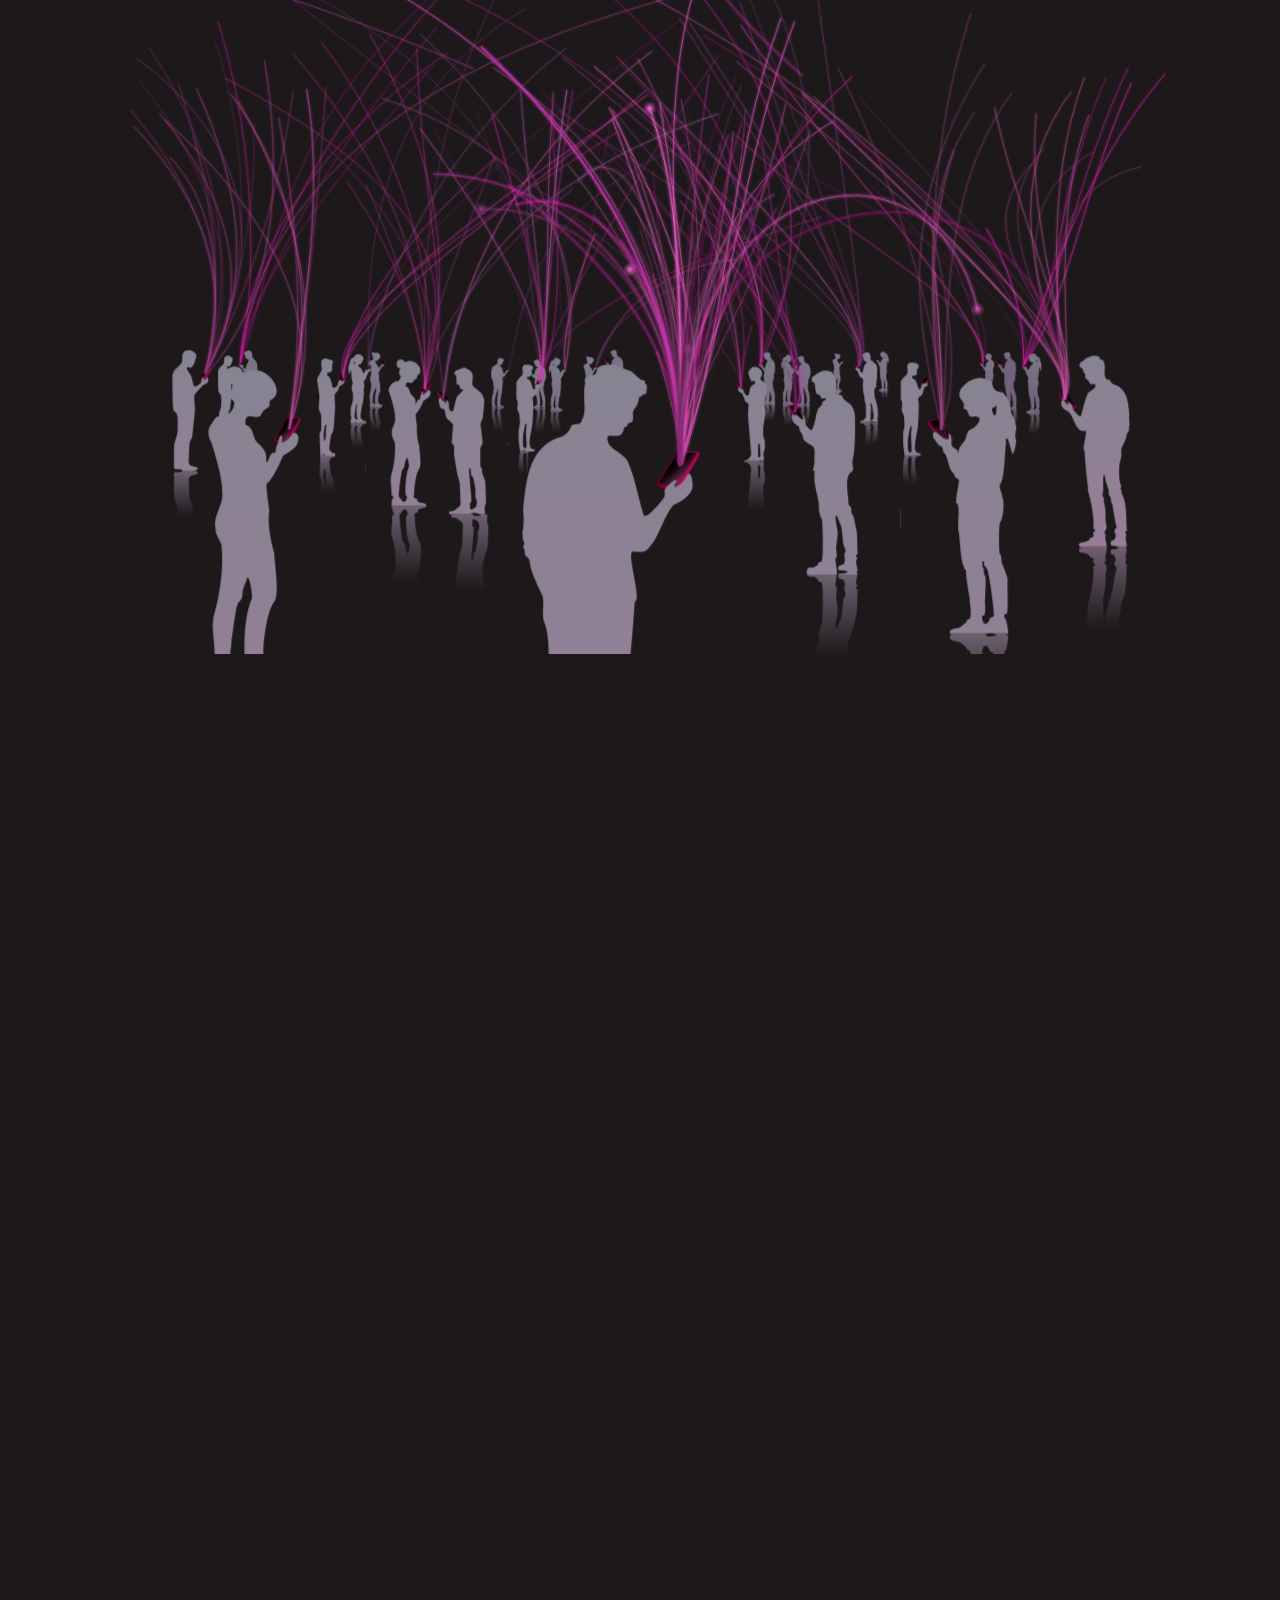
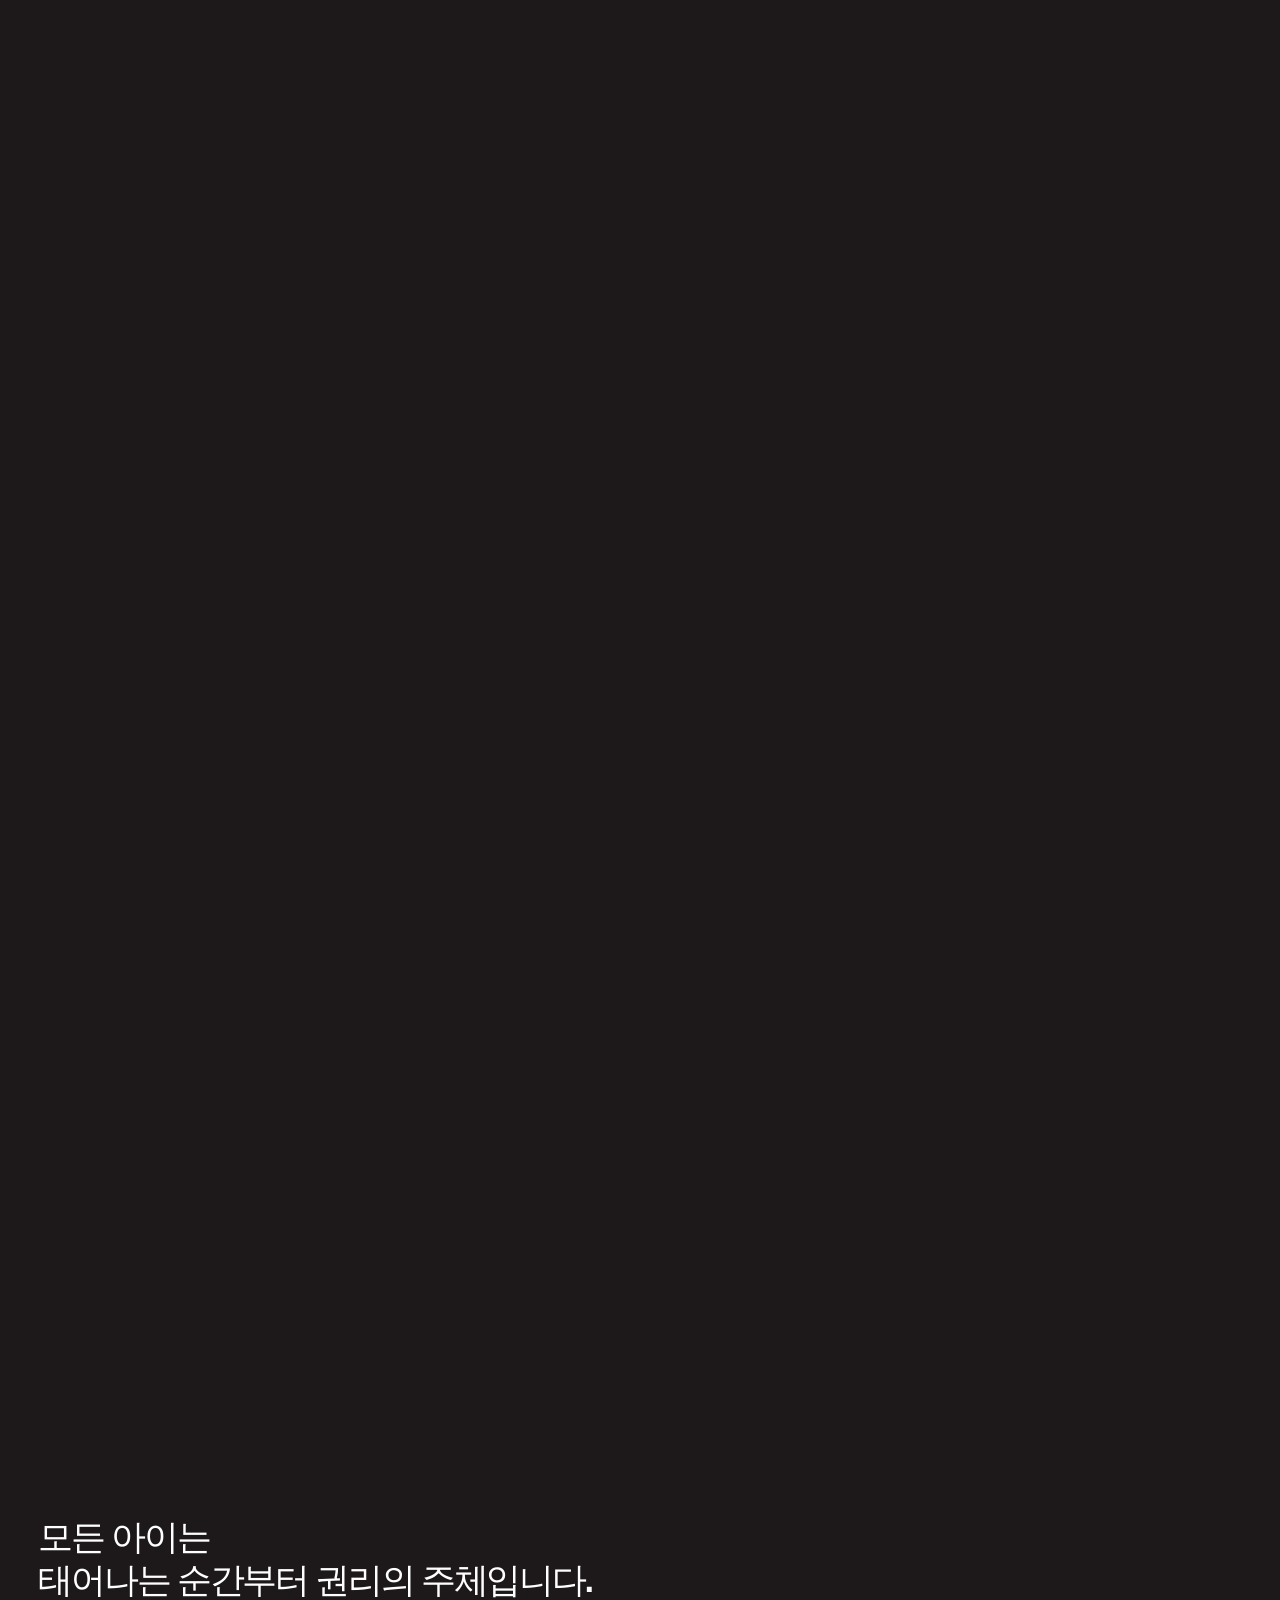
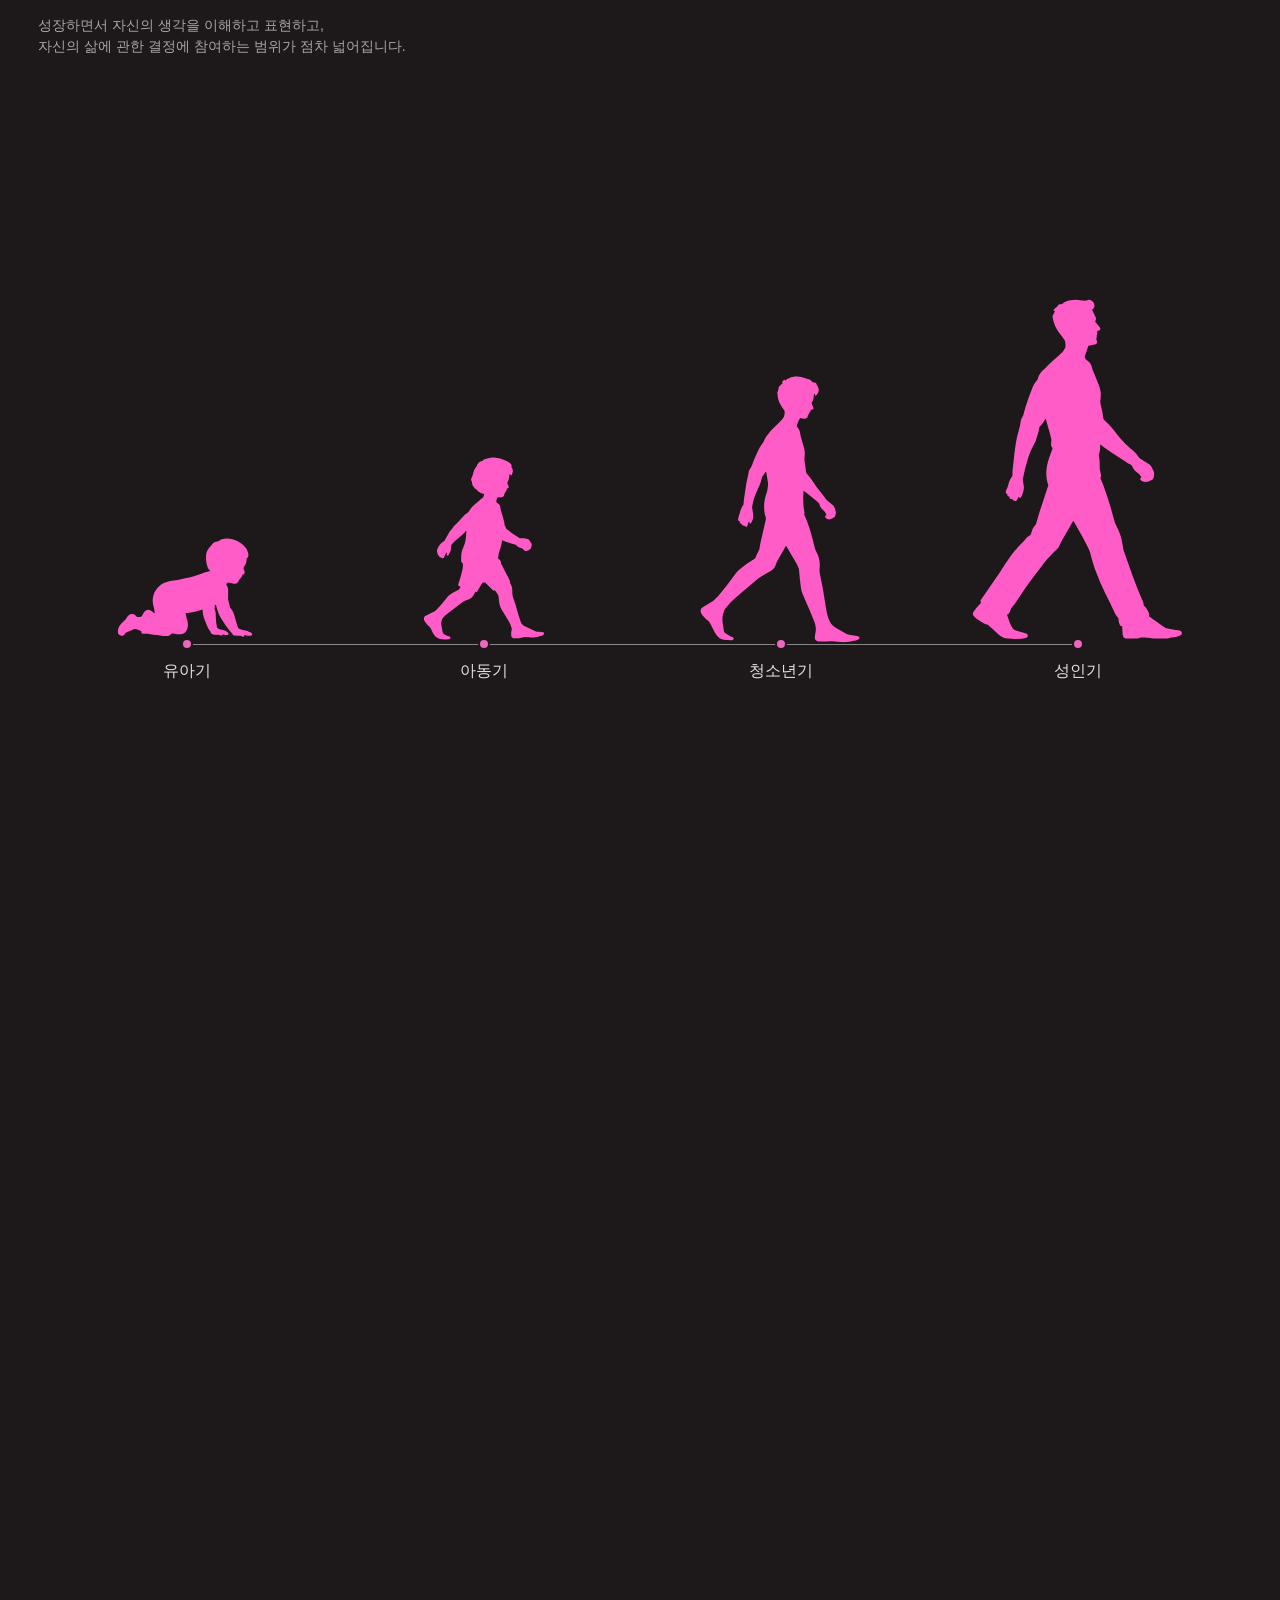
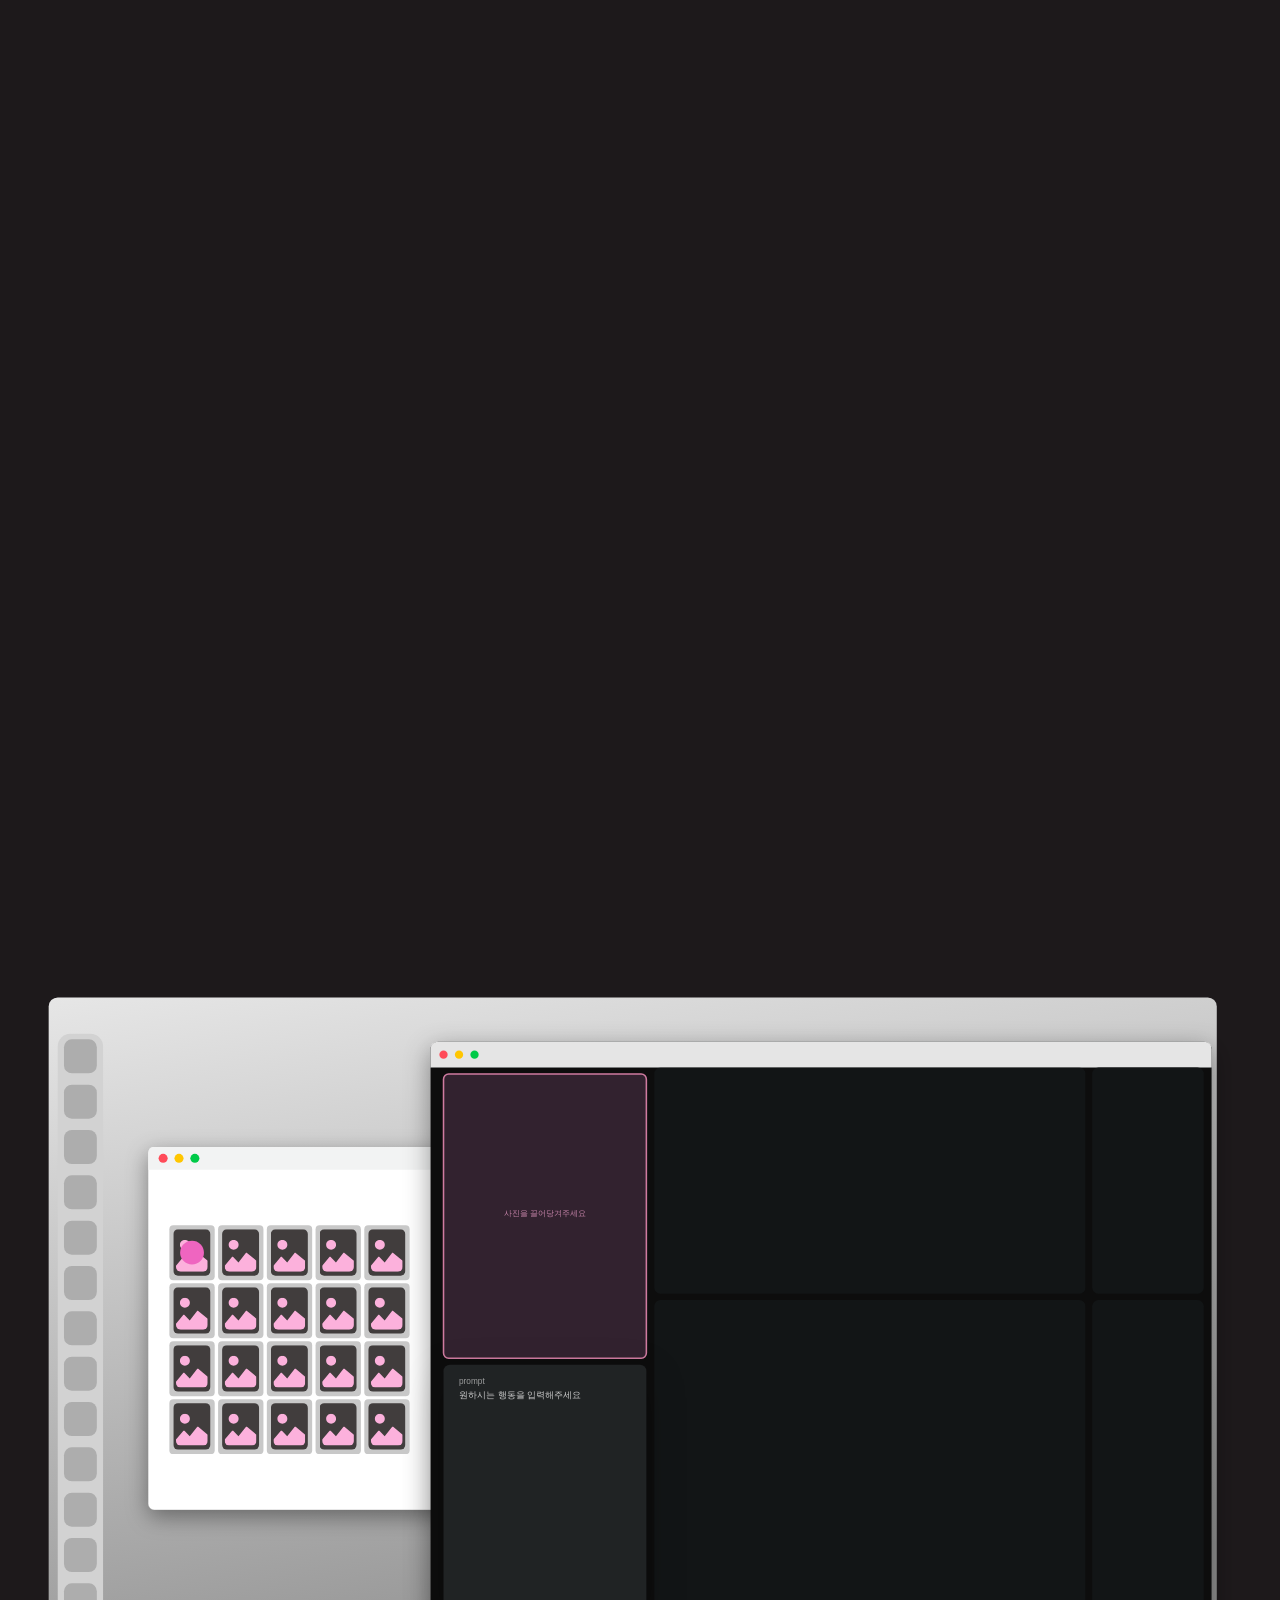
==== commit 37632cb8: "Add files via upload" ====
--- a/index.html
+++ b/index.html
@@ -179,7 +179,7 @@
             <rect x="28.55" y="13.5" width="2.9" height="3" rx=".7" fill="#adadad"/><rect x="28.55" y="17.5" width="2.9" height="3" rx=".7" fill="#adadad"/><rect x="28.55" y="21.5" width="2.9" height="3" rx=".7" fill="#adadad"/><rect x="28.55" y="25.5" width="2.9" height="3" rx=".7" fill="#adadad"/><rect x="28.55" y="29.5" width="2.9" height="3" rx=".7" fill="#adadad"/><rect x="28.55" y="33.5" width="2.9" height="3" rx=".7" fill="#adadad"/><rect x="28.55" y="37.5" width="2.9" height="3" rx=".7" fill="#adadad"/><rect x="28.55" y="41.5" width="2.9" height="3" rx=".7" fill="#adadad"/><rect x="28.55" y="45.5" width="2.9" height="3" rx=".7" fill="#adadad"/><rect x="28.55" y="49.5" width="2.9" height="3" rx=".7" fill="#adadad"/><rect x="28.55" y="53.5" width="2.9" height="3" rx=".7" fill="#adadad"/><rect x="28.55" y="57.5" width="2.9" height="3" rx=".7" fill="#adadad"/><rect x="28.55" y="61.5" width="2.9" height="3" rx=".7" fill="#adadad"/><rect x="28.55" y="65.5" width="2.9" height="3" rx=".7" fill="#adadad"/>
             <g filter="url(#creative-window-shadow)"><rect x="36" y="23" width="29" height="32" rx=".52" fill="white"/><path d="M36 25V23.52Q36 23 36.52 23H64.48Q65 23 65 23.52V25Z" fill="#f2f3f3"/></g>
             <g><circle cx="37.3" cy="24" r=".4" fill="#ff4b59"/><circle cx="38.7" cy="24" r=".4" fill="#ffc600"/><circle cx="40.1" cy="24" r=".4" fill="#00ca48"/></g>
-            <rect class="desktop-selection-surface" x="36" y="25" width="29" height="30" fill="transparent"/><g class="desktop-photo" role="button" tabindex="0" aria-label="사진 1 선택" aria-pressed="false" data-x="39.7" data-y="28.7525" transform="translate(39.7 28.7525)"><rect class="desktop-photo-selection" x="-.35" y="-.35" width="4" height="4.85" rx=".35"/><image class="desktop-photo-art" href="./images/photo.svg" width="3.3" height="4.15"/></g><g class="desktop-photo" role="button" tabindex="0" aria-label="사진 2 선택" aria-pressed="false" data-x="44" data-y="28.7525" transform="translate(44 28.7525)"><rect class="desktop-photo-selection" x="-.35" y="-.35" width="4" height="4.85" rx=".35"/><image class="desktop-photo-art" href="./images/photo.svg" width="3.3" height="4.15"/></g><g class="desktop-photo" role="button" tabindex="0" aria-label="사진 3 선택" aria-pressed="false" data-x="48.3" data-y="28.7525" transform="translate(48.3 28.7525)"><rect class="desktop-photo-selection" x="-.35" y="-.35" width="4" height="4.85" rx=".35"/><image class="desktop-photo-art" href="./images/photo.svg" width="3.3" height="4.15"/></g><g class="desktop-photo" role="button" tabindex="0" aria-label="사진 4 선택" aria-pressed="false" data-x="52.6" data-y="28.7525" transform="translate(52.6 28.7525)"><rect class="desktop-photo-selection" x="-.35" y="-.35" width="4" height="4.85" rx=".35"/><image class="desktop-photo-art" href="./images/photo.svg" width="3.3" height="4.15"/></g><g class="desktop-photo" role="button" tabindex="0" aria-label="사진 5 선택" aria-pressed="false" data-x="56.9" data-y="28.7525" transform="translate(56.9 28.7525)"><rect class="desktop-photo-selection" x="-.35" y="-.35" width="4" height="4.85" rx=".35"/><image class="desktop-photo-art" href="./images/photo.svg" width="3.3" height="4.15"/></g><g class="desktop-photo" role="button" tabindex="0" aria-label="사진 6 선택" aria-pressed="false" data-x="39.7" data-y="33.8675" transform="translate(39.7 33.8675)"><rect class="desktop-photo-selection" x="-.35" y="-.35" width="4" height="4.85" rx=".35"/><image class="desktop-photo-art" href="./images/photo.svg" width="3.3" height="4.15"/></g><g class="desktop-photo" role="button" tabindex="0" aria-label="사진 7 선택" aria-pressed="false" data-x="44" data-y="33.8675" transform="translate(44 33.8675)"><rect class="desktop-photo-selection" x="-.35" y="-.35" width="4" height="4.85" rx=".35"/><image class="desktop-photo-art" href="./images/photo.svg" width="3.3" height="4.15"/></g><g class="desktop-photo" role="button" tabindex="0" aria-label="사진 8 선택" aria-pressed="false" data-x="48.3" data-y="33.8675" transform="translate(48.3 33.8675)"><rect class="desktop-photo-selection" x="-.35" y="-.35" width="4" height="4.85" rx=".35"/><image class="desktop-photo-art" href="./images/photo.svg" width="3.3" height="4.15"/></g><g class="desktop-photo" role="button" tabindex="0" aria-label="사진 9 선택" aria-pressed="false" data-x="52.6" data-y="33.8675" transform="translate(52.6 33.8675)"><rect class="desktop-photo-selection" x="-.35" y="-.35" width="4" height="4.85" rx=".35"/><image class="desktop-photo-art" href="./images/photo.svg" width="3.3" height="4.15"/></g><g class="desktop-photo" role="button" tabindex="0" aria-label="사진 10 선택" aria-pressed="false" data-x="56.9" data-y="33.8675" transform="translate(56.9 33.8675)"><rect class="desktop-photo-selection" x="-.35" y="-.35" width="4" height="4.85" rx=".35"/><image class="desktop-photo-art" href="./images/photo.svg" width="3.3" height="4.15"/></g><g class="desktop-photo" role="button" tabindex="0" aria-label="사진 11 선택" aria-pressed="false" data-x="39.7" data-y="38.9825" transform="translate(39.7 38.9825)"><rect class="desktop-photo-selection" x="-.35" y="-.35" width="4" height="4.85" rx=".35"/><image class="desktop-photo-art" href="./images/photo.svg" width="3.3" height="4.15"/></g><g class="desktop-photo" role="button" tabindex="0" aria-label="사진 12 선택" aria-pressed="false" data-x="44" data-y="38.9825" transform="translate(44 38.9825)"><rect class="desktop-photo-selection" x="-.35" y="-.35" width="4" height="4.85" rx=".35"/><image class="desktop-photo-art" href="./images/photo.svg" width="3.3" height="4.15"/></g><g class="desktop-photo" role="button" tabindex="0" aria-label="사진 13 선택" aria-pressed="false" data-x="48.3" data-y="38.9825" transform="translate(48.3 38.9825)"><rect class="desktop-photo-selection" x="-.35" y="-.35" width="4" height="4.85" rx=".35"/><image class="desktop-photo-art" href="./images/photo.svg" width="3.3" height="4.15"/></g><g class="desktop-photo" role="button" tabindex="0" aria-label="사진 14 선택" aria-pressed="false" data-x="52.6" data-y="38.9825" transform="translate(52.6 38.9825)"><rect class="desktop-photo-selection" x="-.35" y="-.35" width="4" height="4.85" rx=".35"/><image class="desktop-photo-art" href="./images/photo.svg" width="3.3" height="4.15"/></g><g class="desktop-photo" role="button" tabindex="0" aria-label="사진 15 선택" aria-pressed="false" data-x="56.9" data-y="38.9825" transform="translate(56.9 38.9825)"><rect class="desktop-photo-selection" x="-.35" y="-.35" width="4" height="4.85" rx=".35"/><image class="desktop-photo-art" href="./images/photo.svg" width="3.3" height="4.15"/></g><g class="desktop-photo" role="button" tabindex="0" aria-label="사진 16 선택" aria-pressed="false" data-x="39.7" data-y="44.0975" transform="translate(39.7 44.0975)"><rect class="desktop-photo-selection" x="-.35" y="-.35" width="4" height="4.85" rx=".35"/><image class="desktop-photo-art" href="./images/photo.svg" width="3.3" height="4.15"/></g><g class="desktop-photo" role="button" tabindex="0" aria-label="사진 17 선택" aria-pressed="false" data-x="44" data-y="44.0975" transform="translate(44 44.0975)"><rect class="desktop-photo-selection" x="-.35" y="-.35" width="4" height="4.85" rx=".35"/><image class="desktop-photo-art" href="./images/photo.svg" width="3.3" height="4.15"/></g><g class="desktop-photo" role="button" tabindex="0" aria-label="사진 18 선택" aria-pressed="false" data-x="48.3" data-y="44.0975" transform="translate(48.3 44.0975)"><rect class="desktop-photo-selection" x="-.35" y="-.35" width="4" height="4.85" rx=".35"/><image class="desktop-photo-art" href="./images/photo.svg" width="3.3" height="4.15"/></g><g class="desktop-photo" role="button" tabindex="0" aria-label="사진 19 선택" aria-pressed="false" data-x="52.6" data-y="44.0975" transform="translate(52.6 44.0975)"><rect class="desktop-photo-selection" x="-.35" y="-.35" width="4" height="4.85" rx=".35"/><image class="desktop-photo-art" href="./images/photo.svg" width="3.3" height="4.15"/></g><g class="desktop-photo" role="button" tabindex="0" aria-label="사진 20 선택" aria-pressed="false" data-x="56.9" data-y="44.0975" transform="translate(56.9 44.0975)"><rect class="desktop-photo-selection" x="-.35" y="-.35" width="4" height="4.85" rx=".35"/><image class="desktop-photo-art" href="./images/photo.svg" width="3.3" height="4.15"/></g> 
+            <rect class="desktop-selection-surface" x="36" y="25" width="29" height="30" fill="transparent"/><g class="desktop-photo" role="button" tabindex="0" aria-label="사진 1 선택" aria-pressed="false" data-x="38.20" data-y="30.2525" transform="translate(38.20 30.2525)"><rect class="desktop-photo-selection" x="-.35" y="-.35" width="4" height="4.85" rx=".35"/><image class="desktop-photo-art" href="./images/photo.svg" width="3.3" height="4.15"/></g><g class="desktop-photo" role="button" tabindex="0" aria-label="사진 2 선택" aria-pressed="false" data-x="42.50" data-y="30.2525" transform="translate(42.50 30.2525)"><rect class="desktop-photo-selection" x="-.35" y="-.35" width="4" height="4.85" rx=".35"/><image class="desktop-photo-art" href="./images/photo.svg" width="3.3" height="4.15"/></g><g class="desktop-photo" role="button" tabindex="0" aria-label="사진 3 선택" aria-pressed="false" data-x="46.80" data-y="30.2525" transform="translate(46.80 30.2525)"><rect class="desktop-photo-selection" x="-.35" y="-.35" width="4" height="4.85" rx=".35"/><image class="desktop-photo-art" href="./images/photo.svg" width="3.3" height="4.15"/></g><g class="desktop-photo" role="button" tabindex="0" aria-label="사진 4 선택" aria-pressed="false" data-x="51.10" data-y="30.2525" transform="translate(51.10 30.2525)"><rect class="desktop-photo-selection" x="-.35" y="-.35" width="4" height="4.85" rx=".35"/><image class="desktop-photo-art" href="./images/photo.svg" width="3.3" height="4.15"/></g><g class="desktop-photo" role="button" tabindex="0" aria-label="사진 5 선택" aria-pressed="false" data-x="55.40" data-y="30.2525" transform="translate(55.40 30.2525)"><rect class="desktop-photo-selection" x="-.35" y="-.35" width="4" height="4.85" rx=".35"/><image class="desktop-photo-art" href="./images/photo.svg" width="3.3" height="4.15"/></g><g class="desktop-photo" role="button" tabindex="0" aria-label="사진 6 선택" aria-pressed="false" data-x="38.20" data-y="35.3675" transform="translate(38.20 35.3675)"><rect class="desktop-photo-selection" x="-.35" y="-.35" width="4" height="4.85" rx=".35"/><image class="desktop-photo-art" href="./images/photo.svg" width="3.3" height="4.15"/></g><g class="desktop-photo" role="button" tabindex="0" aria-label="사진 7 선택" aria-pressed="false" data-x="42.50" data-y="35.3675" transform="translate(42.50 35.3675)"><rect class="desktop-photo-selection" x="-.35" y="-.35" width="4" height="4.85" rx=".35"/><image class="desktop-photo-art" href="./images/photo.svg" width="3.3" height="4.15"/></g><g class="desktop-photo" role="button" tabindex="0" aria-label="사진 8 선택" aria-pressed="false" data-x="46.80" data-y="35.3675" transform="translate(46.80 35.3675)"><rect class="desktop-photo-selection" x="-.35" y="-.35" width="4" height="4.85" rx=".35"/><image class="desktop-photo-art" href="./images/photo.svg" width="3.3" height="4.15"/></g><g class="desktop-photo" role="button" tabindex="0" aria-label="사진 9 선택" aria-pressed="false" data-x="51.10" data-y="35.3675" transform="translate(51.10 35.3675)"><rect class="desktop-photo-selection" x="-.35" y="-.35" width="4" height="4.85" rx=".35"/><image class="desktop-photo-art" href="./images/photo.svg" width="3.3" height="4.15"/></g><g class="desktop-photo" role="button" tabindex="0" aria-label="사진 10 선택" aria-pressed="false" data-x="55.40" data-y="35.3675" transform="translate(55.40 35.3675)"><rect class="desktop-photo-selection" x="-.35" y="-.35" width="4" height="4.85" rx=".35"/><image class="desktop-photo-art" href="./images/photo.svg" width="3.3" height="4.15"/></g><g class="desktop-photo" role="button" tabindex="0" aria-label="사진 11 선택" aria-pressed="false" data-x="38.20" data-y="40.4825" transform="translate(38.20 40.4825)"><rect class="desktop-photo-selection" x="-.35" y="-.35" width="4" height="4.85" rx=".35"/><image class="desktop-photo-art" href="./images/photo.svg" width="3.3" height="4.15"/></g><g class="desktop-photo" role="button" tabindex="0" aria-label="사진 12 선택" aria-pressed="false" data-x="42.50" data-y="40.4825" transform="translate(42.50 40.4825)"><rect class="desktop-photo-selection" x="-.35" y="-.35" width="4" height="4.85" rx=".35"/><image class="desktop-photo-art" href="./images/photo.svg" width="3.3" height="4.15"/></g><g class="desktop-photo" role="button" tabindex="0" aria-label="사진 13 선택" aria-pressed="false" data-x="46.80" data-y="40.4825" transform="translate(46.80 40.4825)"><rect class="desktop-photo-selection" x="-.35" y="-.35" width="4" height="4.85" rx=".35"/><image class="desktop-photo-art" href="./images/photo.svg" width="3.3" height="4.15"/></g><g class="desktop-photo" role="button" tabindex="0" aria-label="사진 14 선택" aria-pressed="false" data-x="51.10" data-y="40.4825" transform="translate(51.10 40.4825)"><rect class="desktop-photo-selection" x="-.35" y="-.35" width="4" height="4.85" rx=".35"/><image class="desktop-photo-art" href="./images/photo.svg" width="3.3" height="4.15"/></g><g class="desktop-photo" role="button" tabindex="0" aria-label="사진 15 선택" aria-pressed="false" data-x="55.40" data-y="40.4825" transform="translate(55.40 40.4825)"><rect class="desktop-photo-selection" x="-.35" y="-.35" width="4" height="4.85" rx=".35"/><image class="desktop-photo-art" href="./images/photo.svg" width="3.3" height="4.15"/></g><g class="desktop-photo" role="button" tabindex="0" aria-label="사진 16 선택" aria-pressed="false" data-x="38.20" data-y="45.5975" transform="translate(38.20 45.5975)"><rect class="desktop-photo-selection" x="-.35" y="-.35" width="4" height="4.85" rx=".35"/><image class="desktop-photo-art" href="./images/photo.svg" width="3.3" height="4.15"/></g><g class="desktop-photo" role="button" tabindex="0" aria-label="사진 17 선택" aria-pressed="false" data-x="42.50" data-y="45.5975" transform="translate(42.50 45.5975)"><rect class="desktop-photo-selection" x="-.35" y="-.35" width="4" height="4.85" rx=".35"/><image class="desktop-photo-art" href="./images/photo.svg" width="3.3" height="4.15"/></g><g class="desktop-photo" role="button" tabindex="0" aria-label="사진 18 선택" aria-pressed="false" data-x="46.80" data-y="45.5975" transform="translate(46.80 45.5975)"><rect class="desktop-photo-selection" x="-.35" y="-.35" width="4" height="4.85" rx=".35"/><image class="desktop-photo-art" href="./images/photo.svg" width="3.3" height="4.15"/></g><g class="desktop-photo" role="button" tabindex="0" aria-label="사진 19 선택" aria-pressed="false" data-x="51.10" data-y="45.5975" transform="translate(51.10 45.5975)"><rect class="desktop-photo-selection" x="-.35" y="-.35" width="4" height="4.85" rx=".35"/><image class="desktop-photo-art" href="./images/photo.svg" width="3.3" height="4.15"/></g><g class="desktop-photo" role="button" tabindex="0" aria-label="사진 20 선택" aria-pressed="false" data-x="55.40" data-y="45.5975" transform="translate(55.40 45.5975)"><rect class="desktop-photo-selection" x="-.35" y="-.35" width="4" height="4.85" rx=".35"/><image class="desktop-photo-art" href="./images/photo.svg" width="3.3" height="4.15"/></g> 
           </g>
           <g class="desktop-editor" transform="translate(60.9 40.5) scale(1.14) translate(-77 -40.5)">
           <g filter="url(#creative-window-shadow)">
--- a/style.css
+++ b/style.css
@@ -2567,12 +2567,13 @@
   color: #efe3eb;
   font-size: .85rem;
   line-height: 1.55;
-  margin: 0 0 1rem;
+  margin: 0;
+  word-break: keep-all;
   overflow-wrap: anywhere;
 }
 .computer-case-copy a {
   align-self: flex-end;
-  margin-top: auto;
+  margin-top: 1rem;
   font-size: .75rem;
   color: #fff;
   text-decoration: none;
@@ -2586,43 +2587,33 @@
   pointer-events: none;
 }
 .computer-projected-case.is-open {
-  --case-copy-inset: clamp(.85rem, 2vw, 1.75rem);
-  --case-text-offset: .35rem;
+  --case-copy-inset: clamp(.85rem, 1.5vw, 1.5rem);
   display: flex;
   flex-direction: column;
   width: 100%;
-  min-height: clamp(190px, 15vw, 240px);
+  min-height: 0;
   transform: scale(1);
   background: rgb(215 119 167 / 21%);
   border-color: #f0e7ed;
   z-index: 5;
 }
 .computer-projected-case.is-open .computer-case-title {
-  position: relative;
-  top: var(--case-text-offset);
   display: block;
   height: auto;
   min-height: 0;
-  padding: 1.25rem var(--case-copy-inset) .85rem;
+  padding: 1rem var(--case-copy-inset) .65rem;
   text-align: left;
   font-size: clamp(.9rem, 1.22vw, 1.2rem);
   font-weight: 700;
   line-height: 1.3;
 }
-.computer-projected-case.is-open .computer-case-title span + span::before {
-  content: " ";
-}
-.computer-projected-case:nth-child(2).is-open .computer-case-title span {
+.computer-projected-case.is-open .computer-case-title > span {
   display: block;
 }
 .computer-projected-case.is-open .computer-case-copy {
   display: flex;
   flex-direction: column;
   flex: 1;
-}
-.computer-projected-case.is-open .computer-case-copy p {
-  position: relative;
-  top: var(--case-text-offset);
 }
 @media (prefers-reduced-motion: no-preference) {
   .computer-projected-case:not(.is-typed) .computer-case-letter:not(.is-visible) { opacity: 0; }
@@ -3219,9 +3210,6 @@
     height: clamp(105px, 10.5vw, 176px);
     font-size: clamp(.9rem, 1.45vw, 1.55rem);
   }
-  .computer-projected-case.is-open {
-    min-height: clamp(190px, 16vw, 275px);
-  }
   .computer-projected-case.is-open .computer-case-title {
     font-size: clamp(.95rem, 1.3vw, 1.4rem);
   }
@@ -3234,6 +3222,10 @@
 
 .computer-case-preview { display: none; }
 @media (min-width: 1000px) {
+  .computer-projected-case.is-open {
+    width: max-content;
+    max-width: 100%;
+  }
   #main > .creative-interface.has-projected-cases { translate: -1% 0; }
   .has-projected-cases:has(.computer-case-preview[src]) .computer-scene-motion {
     visibility: hidden;
@@ -3291,7 +3283,7 @@
   letter-spacing: -.045em;
   word-break: keep-all;
   overflow-wrap: normal;
-  white-space: normal;
+  white-space: pre-line;
 }
 @media(max-width:600px) { .case-detail { --case-title-inset: 24px; } }
 
@@ -3312,18 +3304,3 @@
   box-shadow: none;
   transition: none;
 }
-
-.scene-sound-button {
-  position: fixed;
-  right: 16px;
-  bottom: 16px;
-  z-index: 101;
-  padding: 10px 16px;
-  border: 1px solid #ded5db;
-  border-radius: 6px;
-  background: #332a30;
-  color: #fff;
-  font: inherit;
-  cursor: pointer;
-}
-
